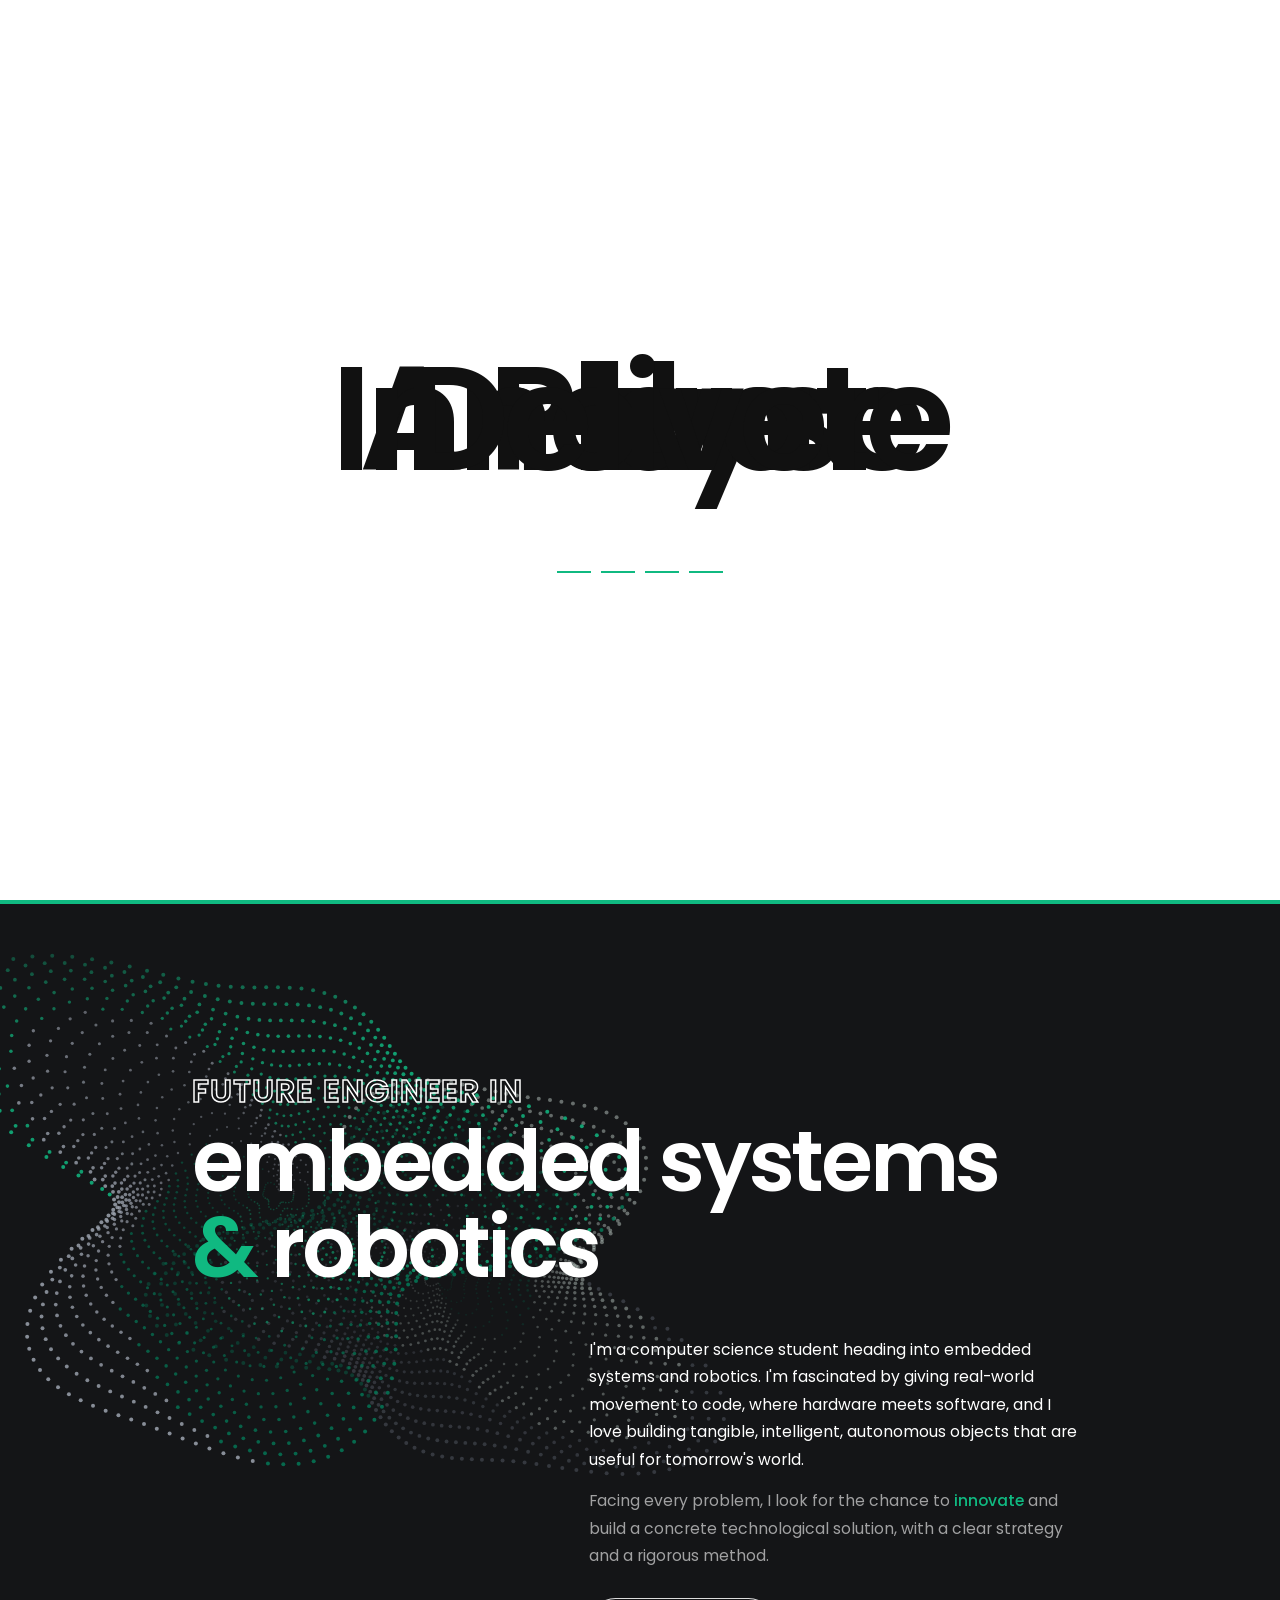
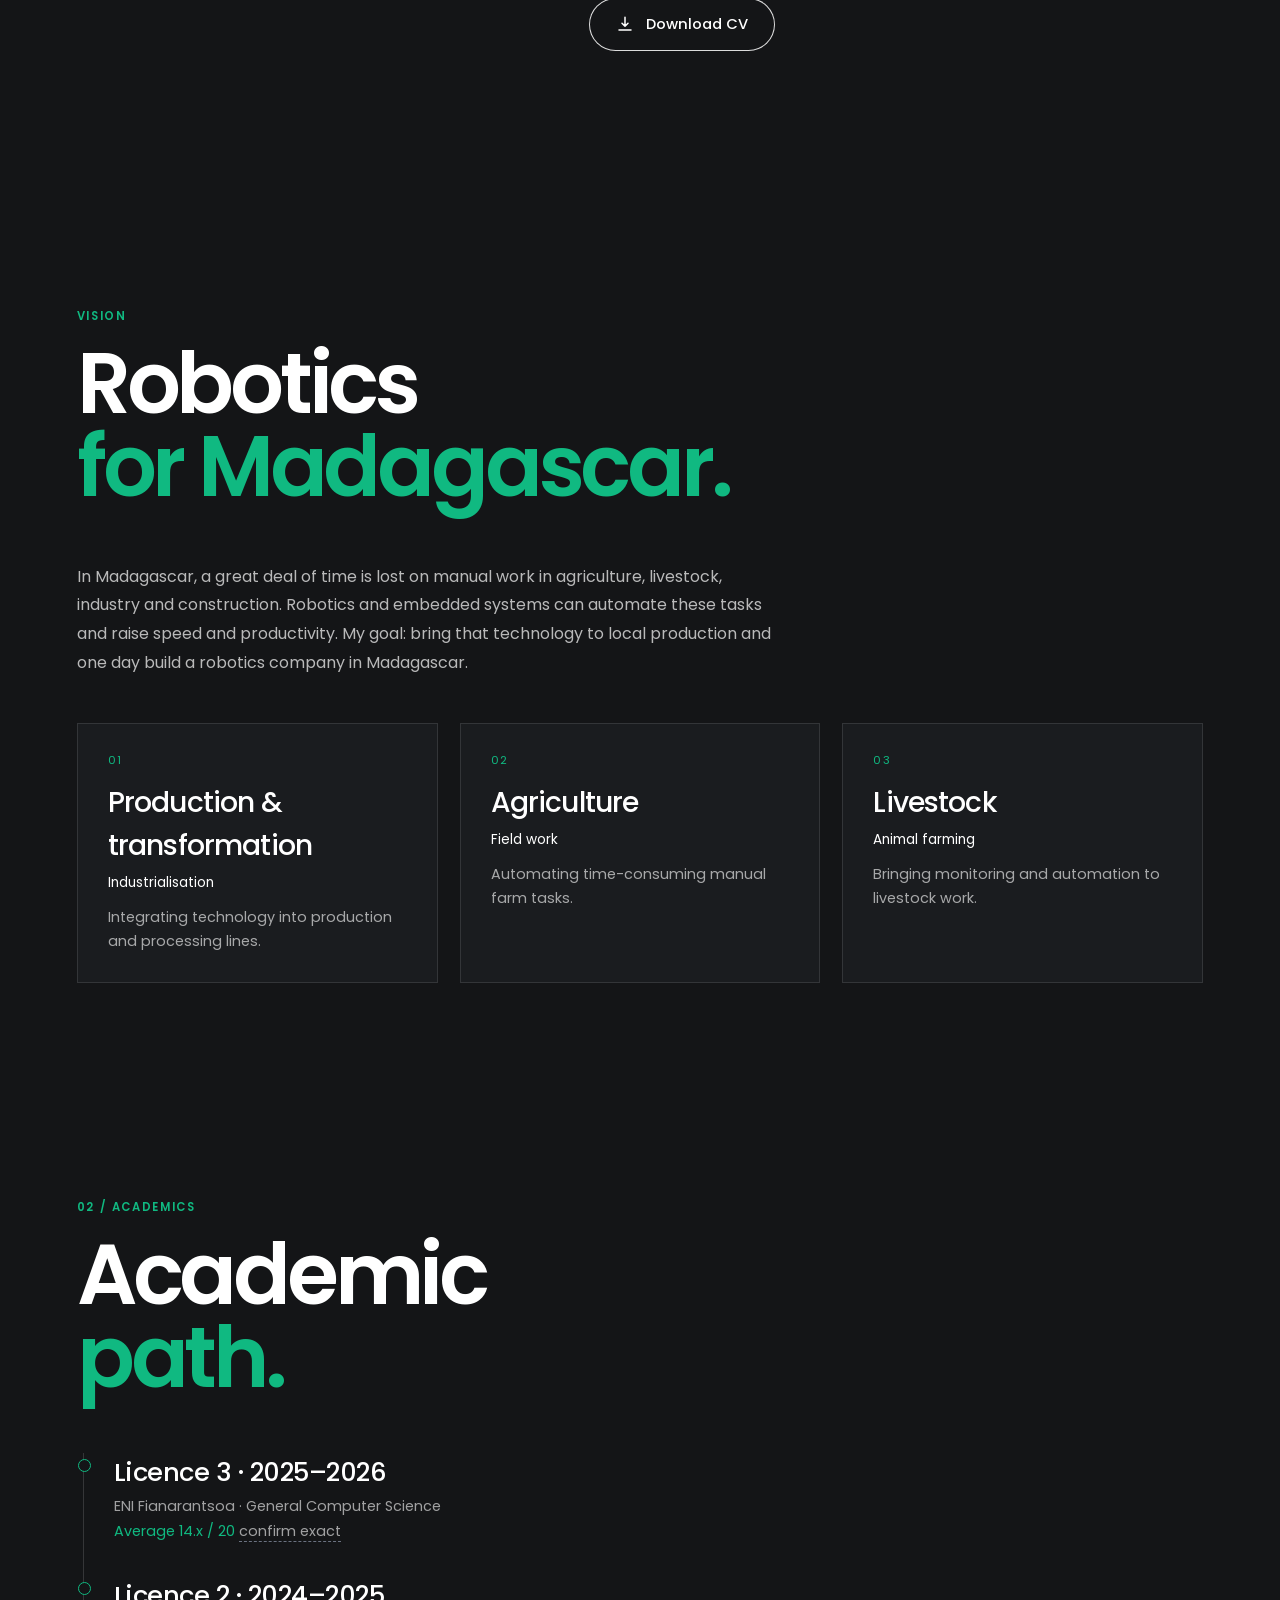
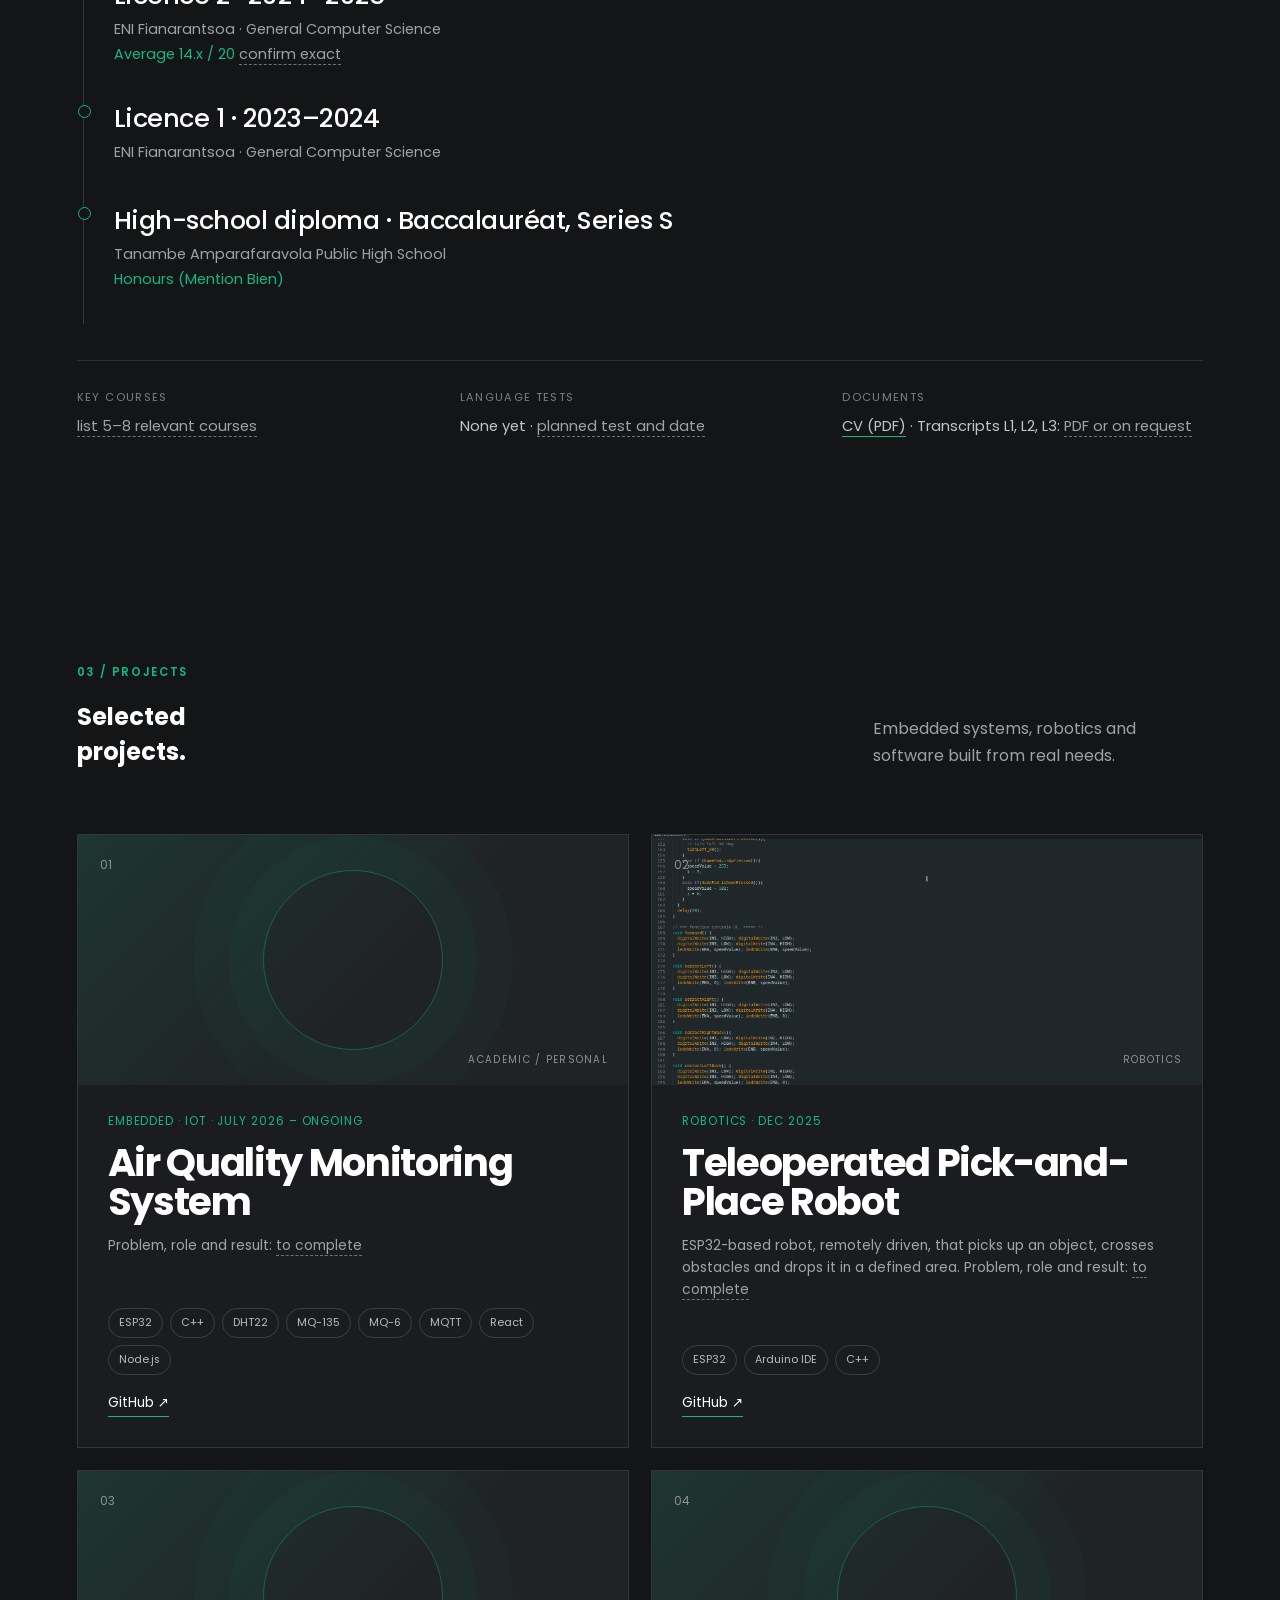
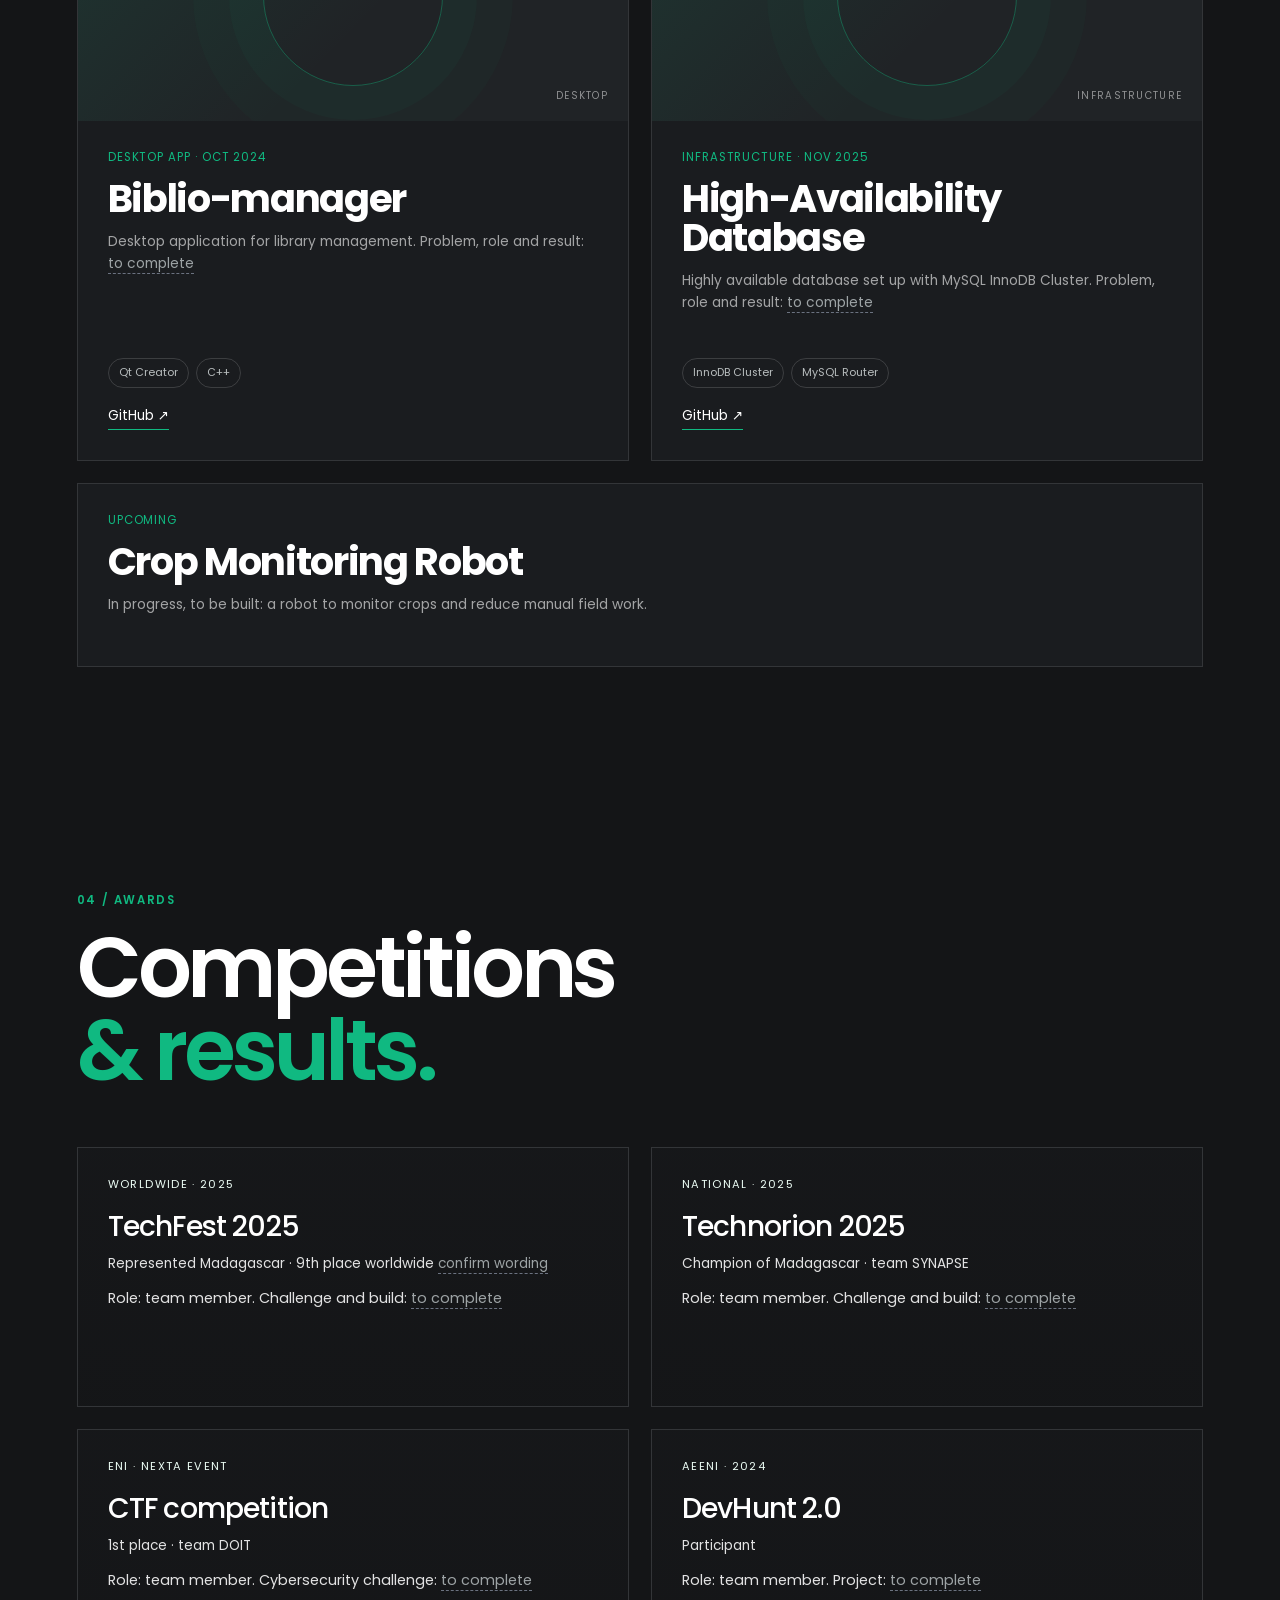
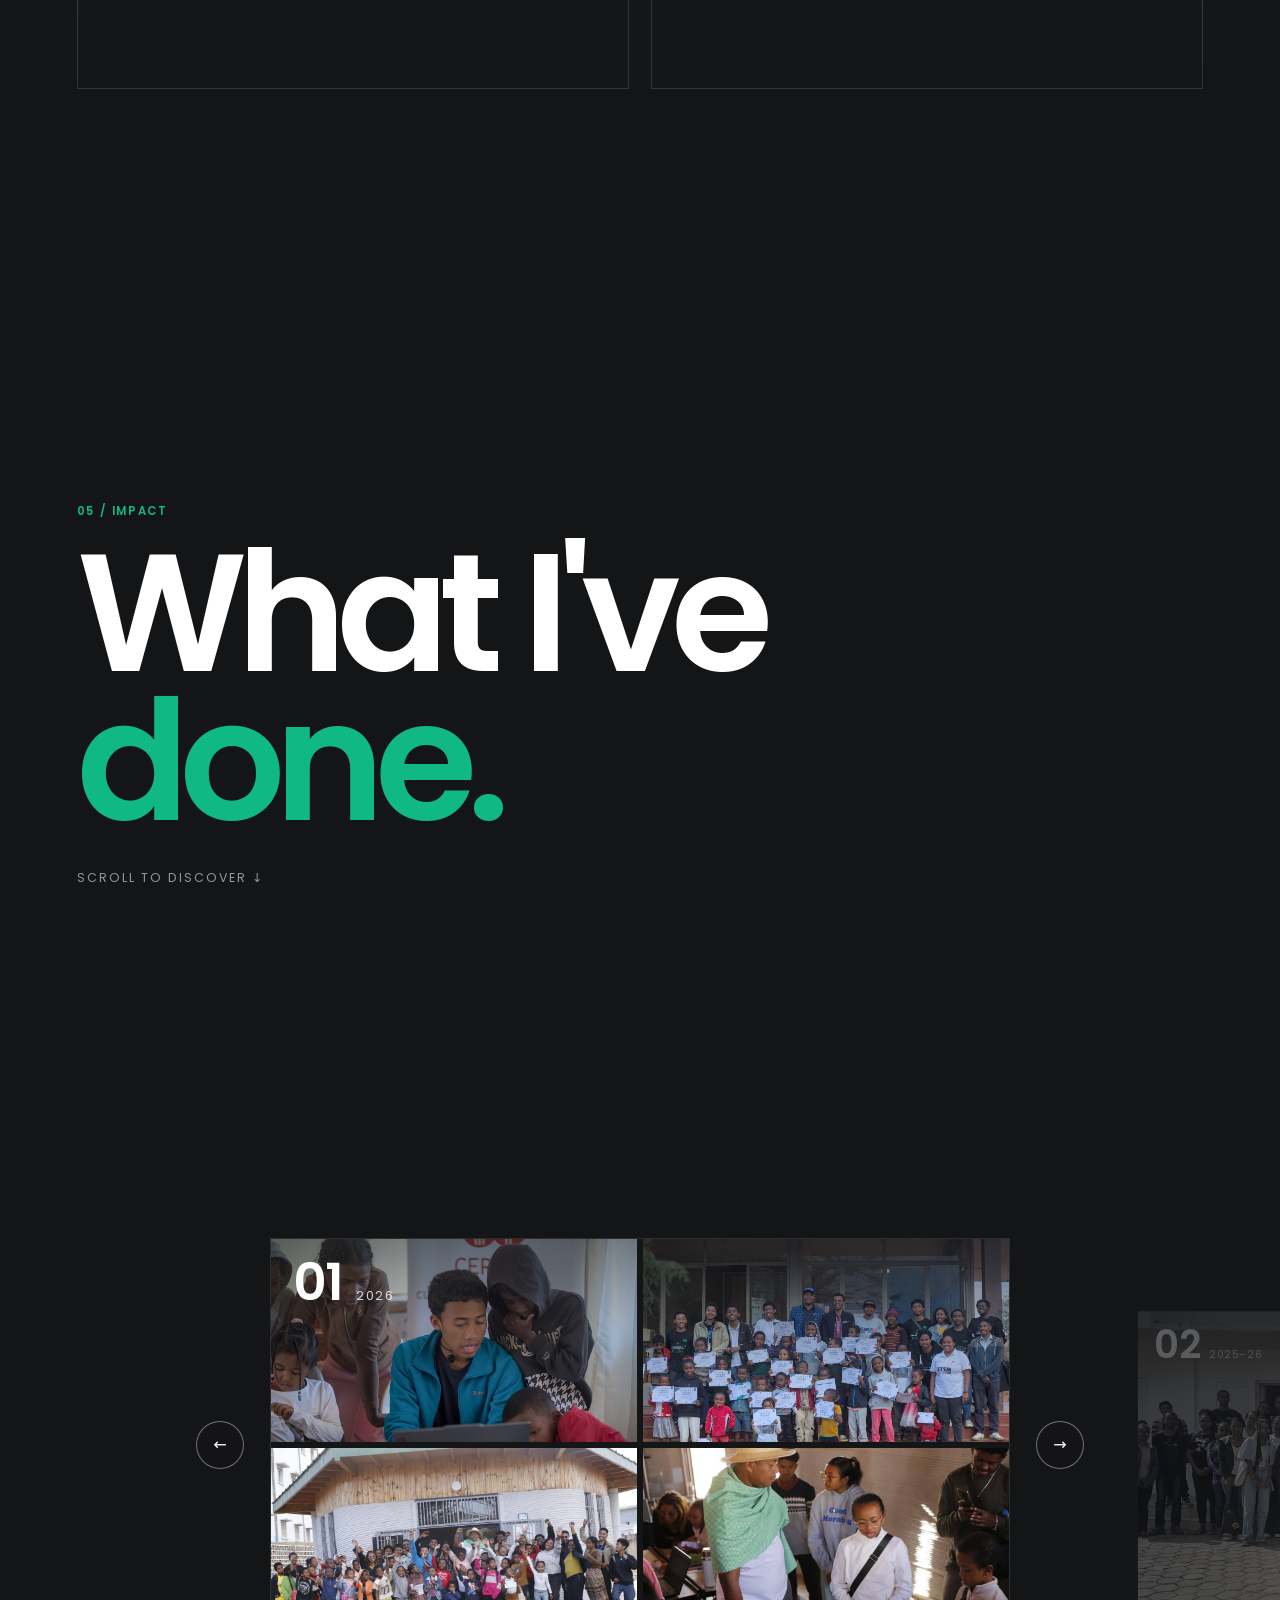
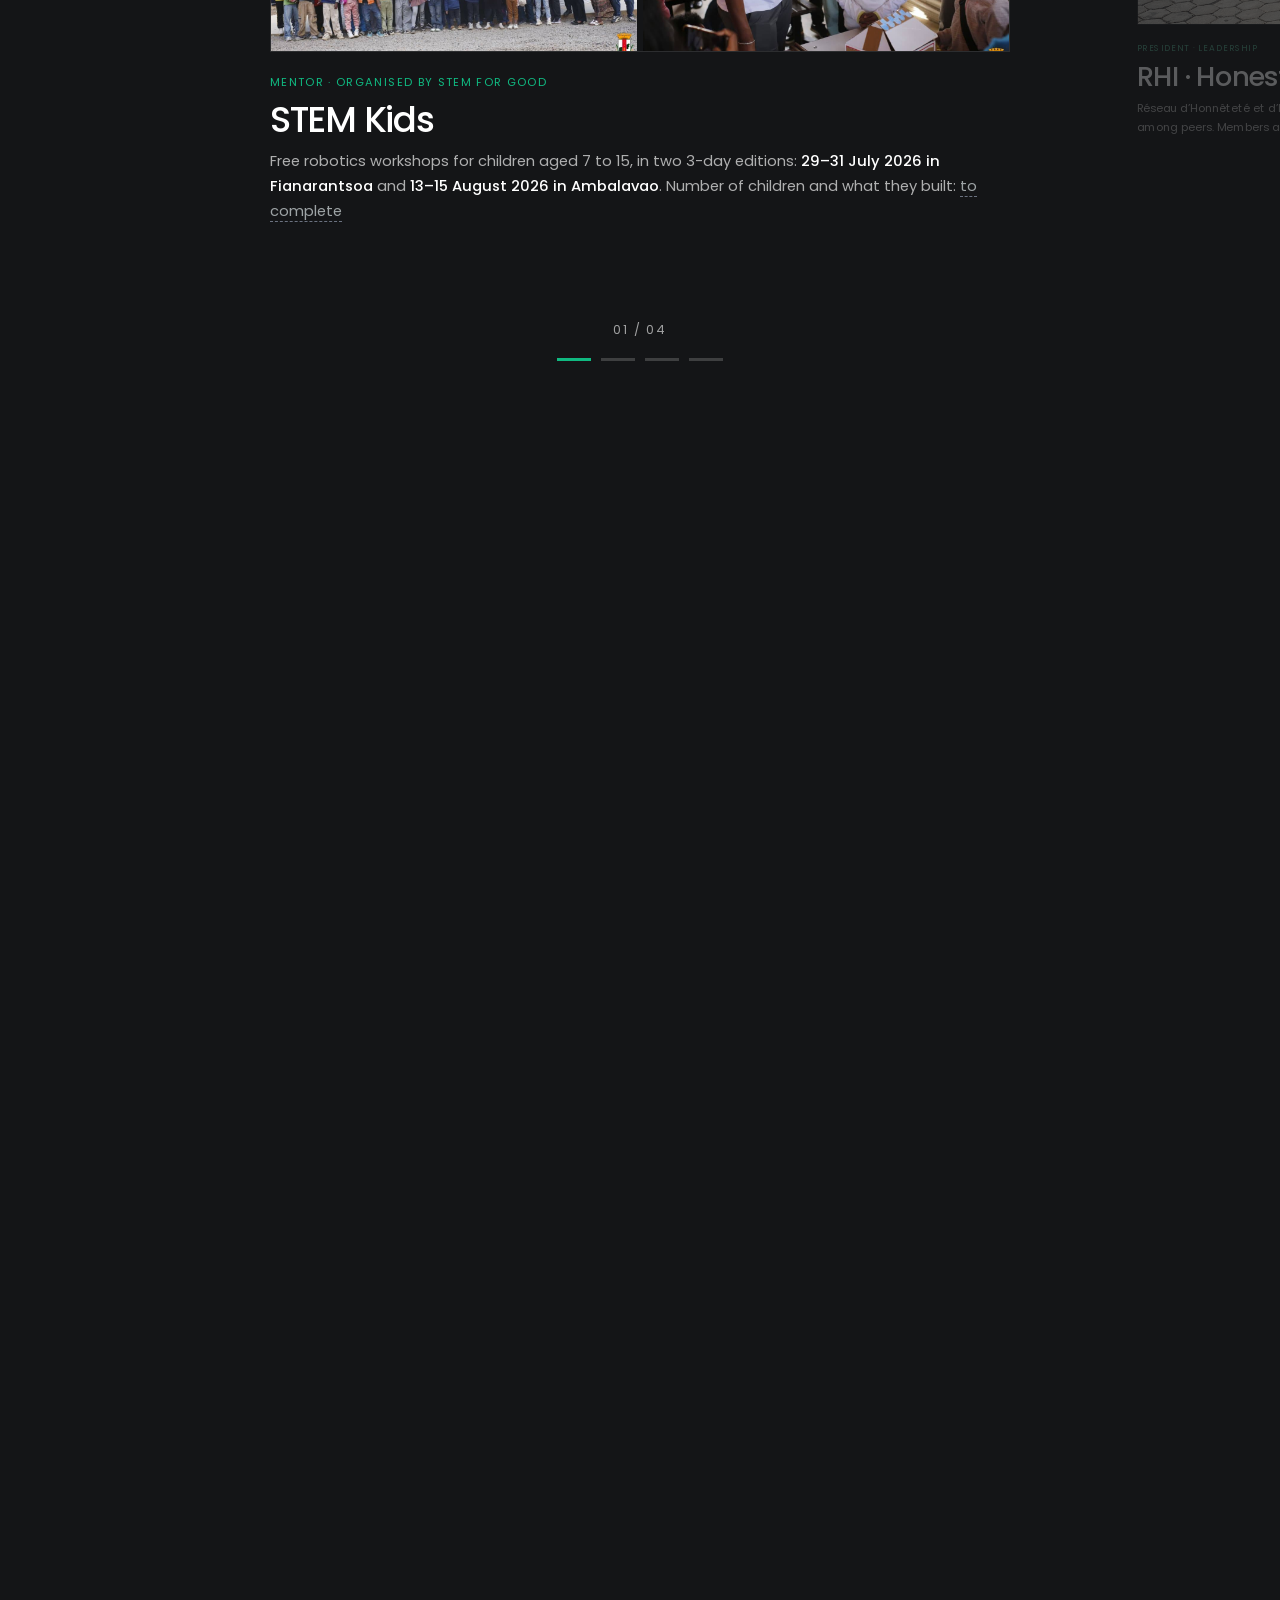
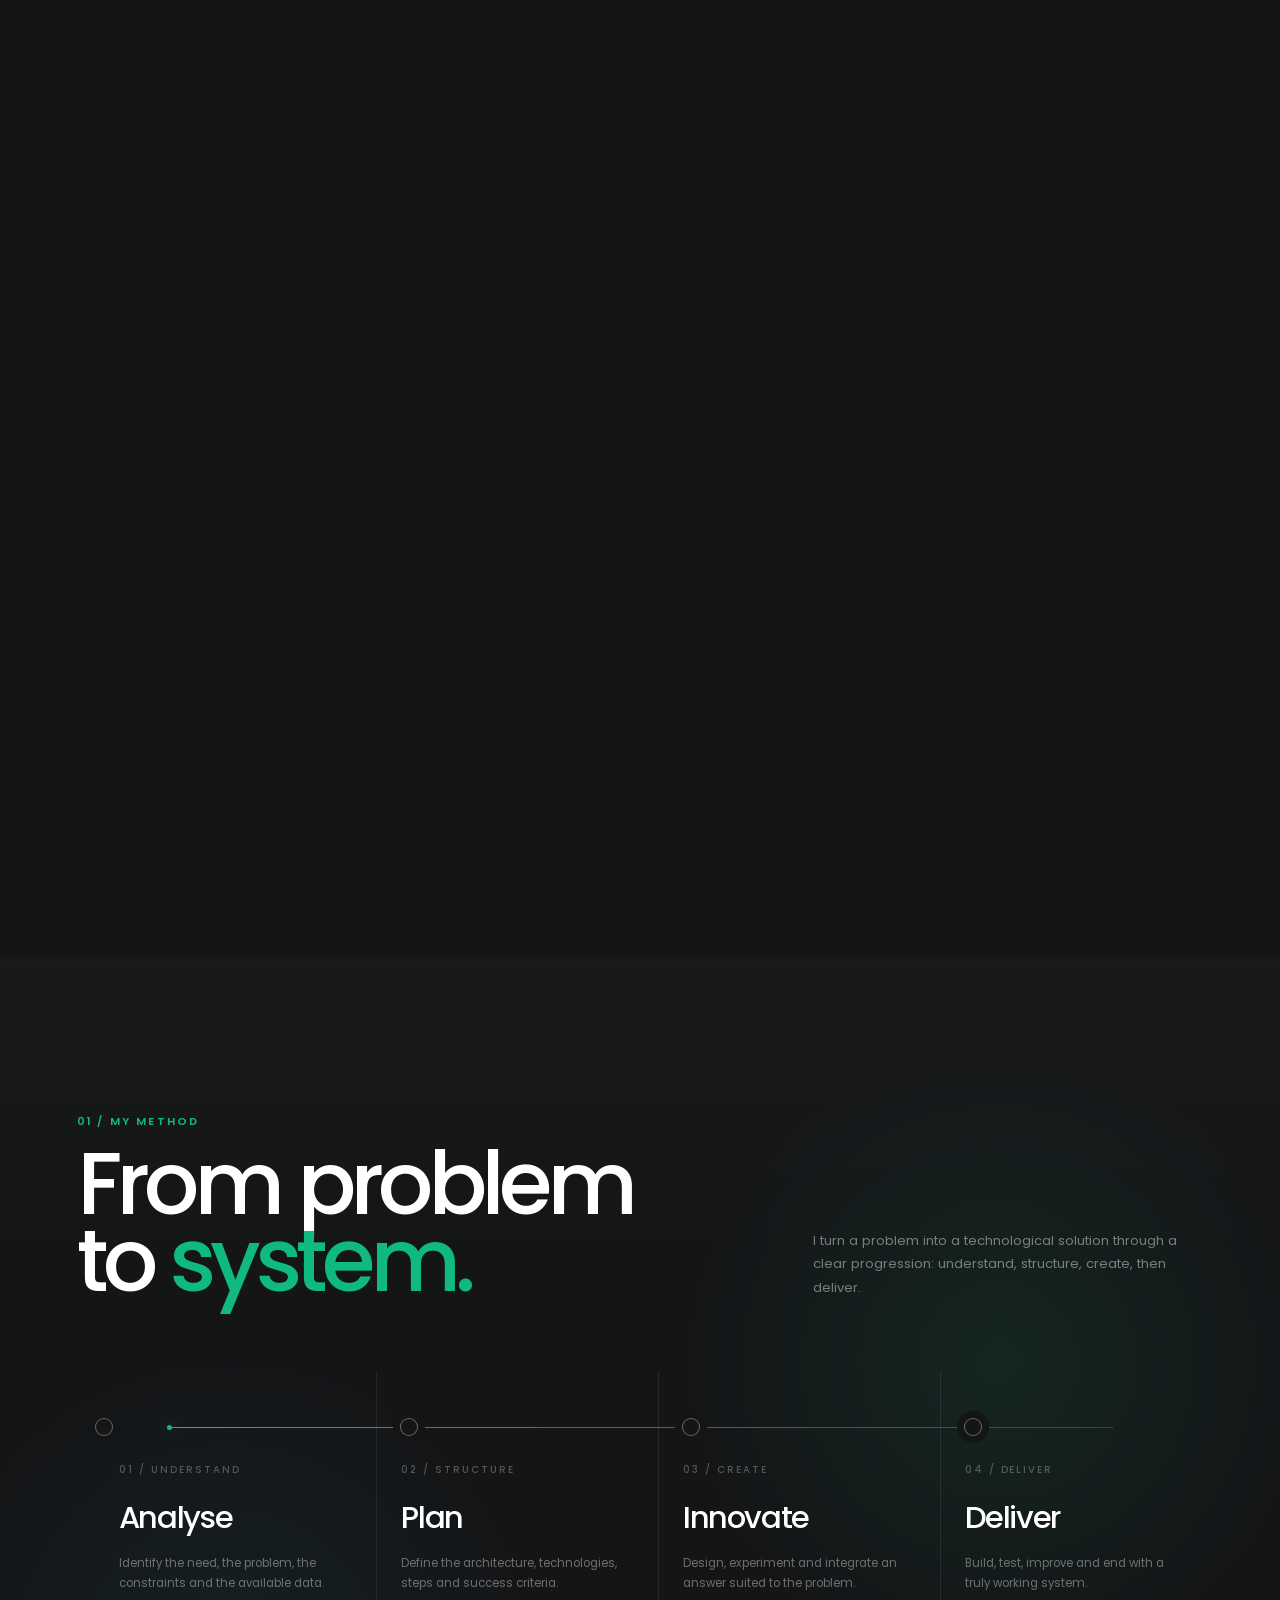
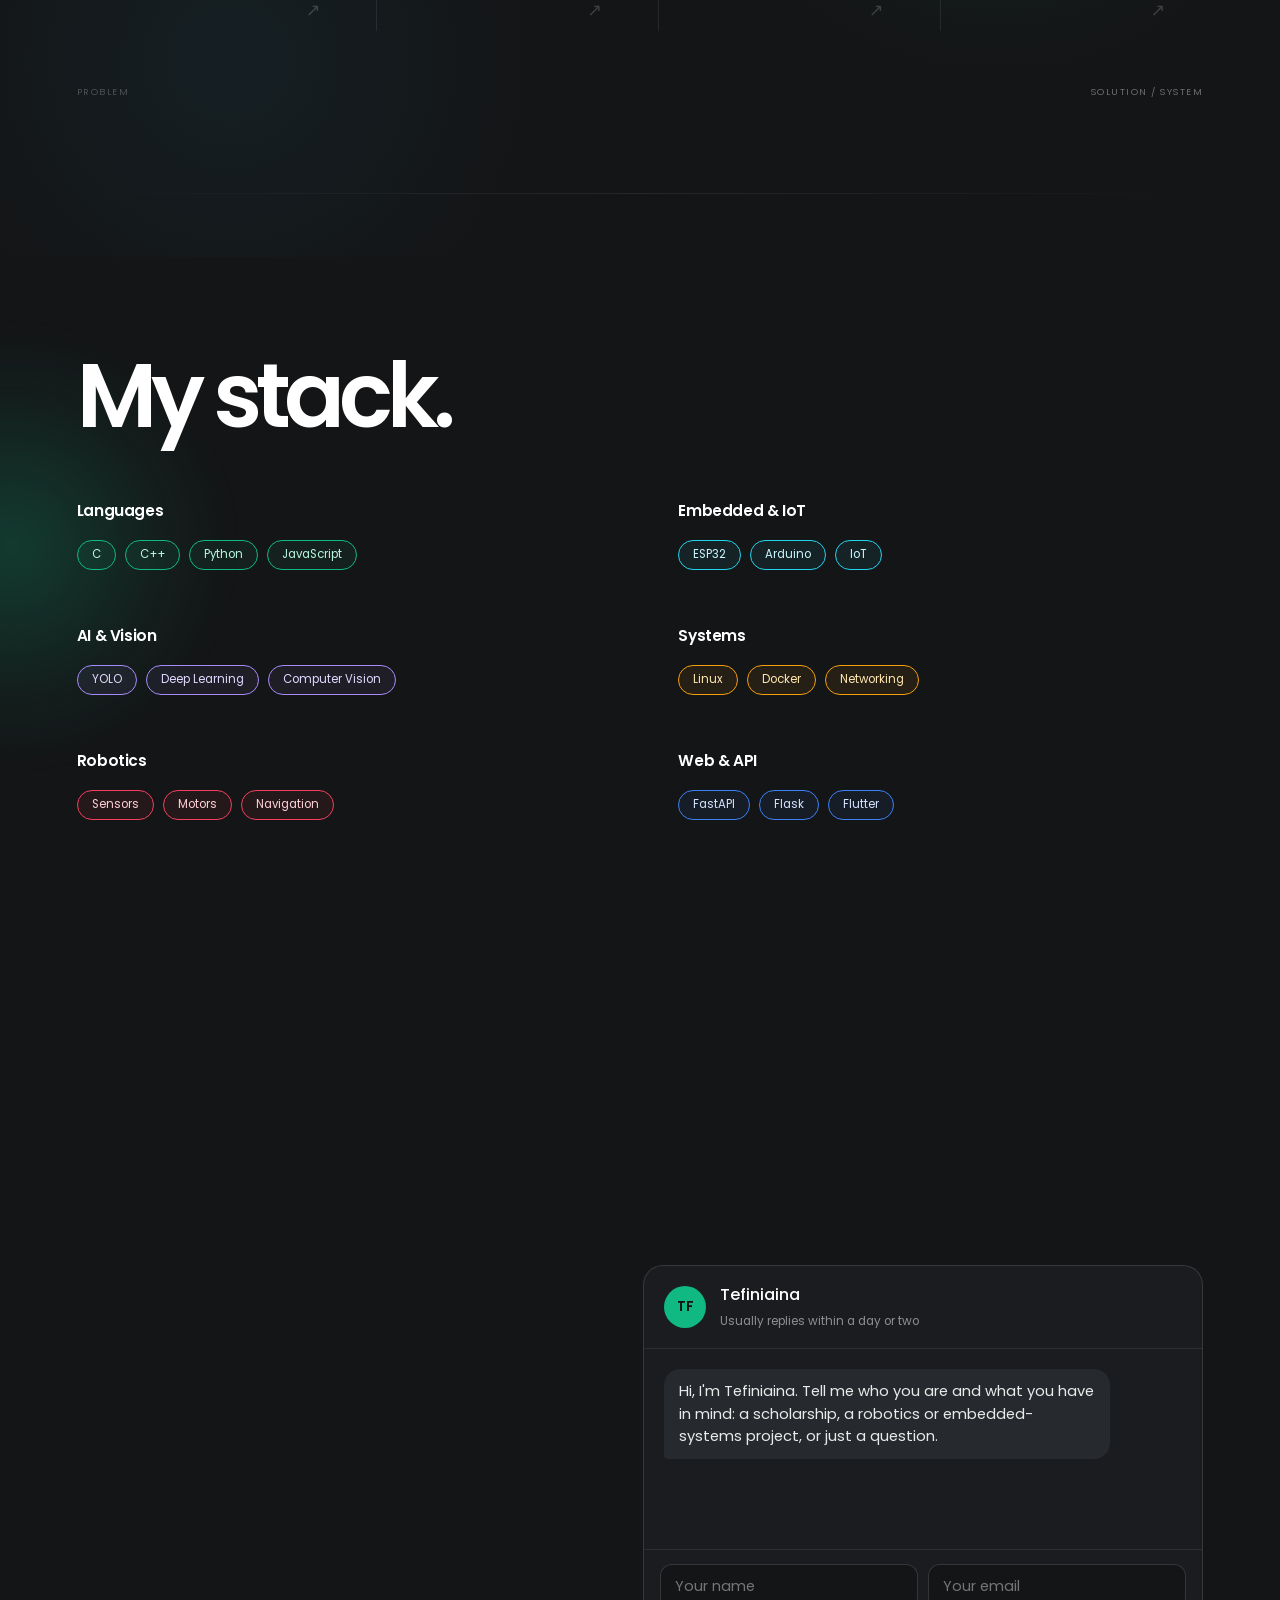
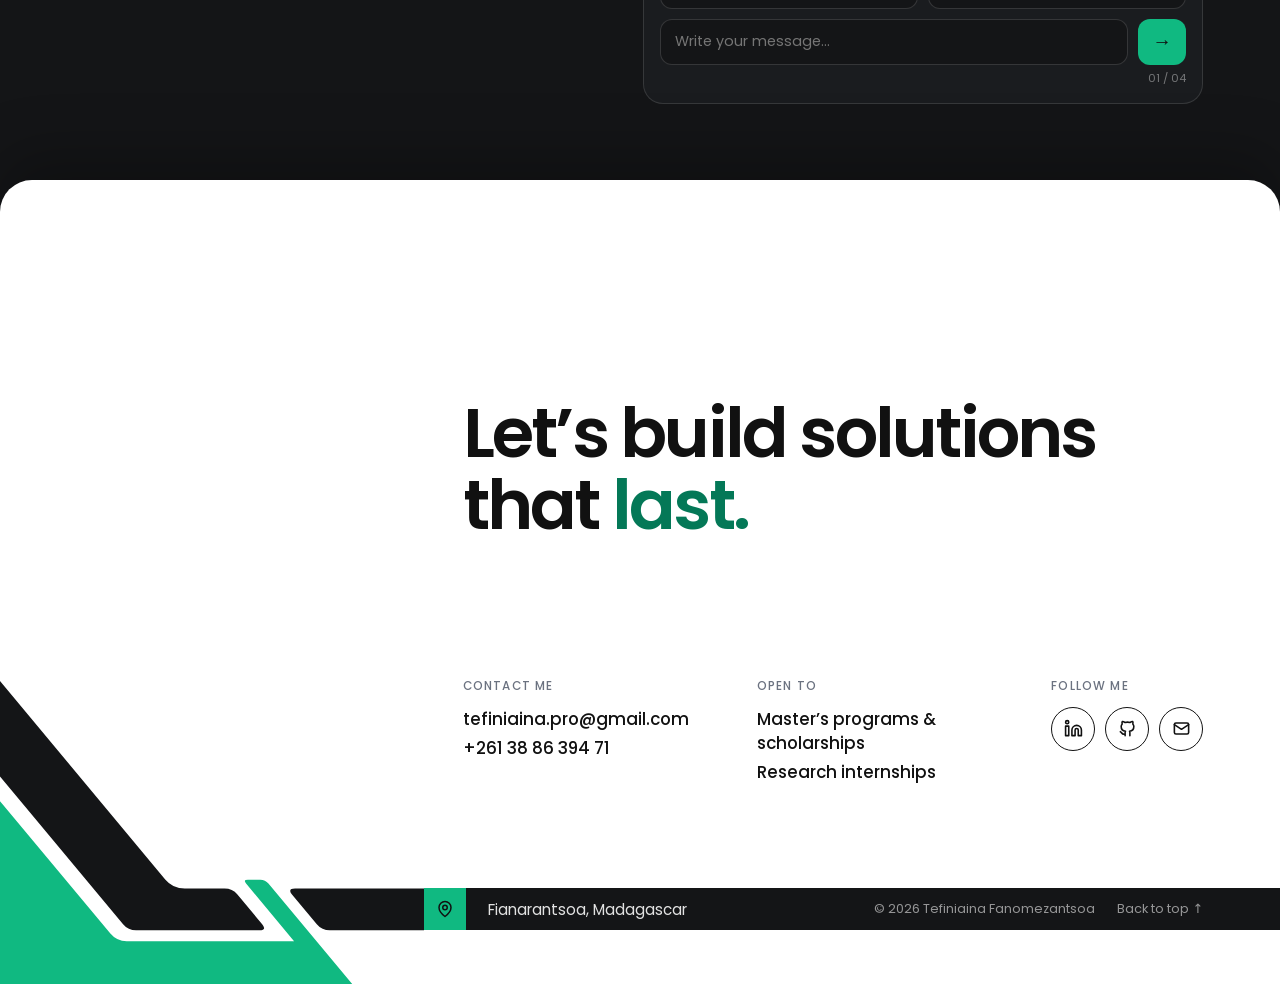
==== index.html @ e96d59c2 "Animation improvement" ====
<!doctype html>
<html lang="en">
  <head>
    <meta charset="utf-8" />
    <meta
      name="viewport"
      content="width=device-width, initial-scale=1, viewport-fit=cover"
    />
    <title>Tefiniaina FANOMEZANTSOA — Portfolio</title>
    <meta
      name="description"
      content="Computer science student aiming for a master's in robotics and embedded systems. Champion of Madagascar (Technorion 2025). Projects, academics and community impact."
    />
    <meta name="theme-color" content="#141517" />
    <meta property="og:title" content="Tefiniaina FANOMEZANTSOA — Portfolio" />
    <meta
      property="og:description"
      content="Futur ingénieur en systèmes embarqués et robotique. Analyser, planifier, innover, accomplir."
    />
    <meta property="og:type" content="website" />
    <link
      rel="icon"
      href="data:image/svg+xml,%3Csvg xmlns='http://www.w3.org/2000/svg' viewBox='0 0 64 64'%3E%3Crect width='64' height='64' rx='12' fill='%23141517'/%3E%3Ctext x='32' y='41' font-family='Arial' font-weight='700' font-size='26' text-anchor='middle' fill='%2310B981'%3ETF%3C/text%3E%3C/svg%3E"
    />
    <link rel="preconnect" href="https://fonts.googleapis.com" />
    <link rel="preconnect" href="https://fonts.gstatic.com" crossorigin />
    <link
      href="https://fonts.googleapis.com/css2?family=Poppins:wght@300;400;500;600&display=swap"
      rel="stylesheet"
    />
    <link rel="stylesheet" href="style/style.css" />
  </head>
  <body class="locked">
    <div class="cur cur-ring" aria-hidden="true"></div>
    <div class="cur cur-dot" aria-hidden="true"></div>

    <header class="topbar">
      <a class="logo" href="#top" aria-label="Home">TF.</a>
      <div class="menu" role="navigation" aria-label="Navigation">
        <a class="keep" href="#top" data-s="top">Home</a>
        <a href="#about" data-s="about">About</a>
        <a href="#academics" data-s="academics">Academics</a>
        <a href="#projects" data-s="projects">Projects</a>
        <a href="#awards" data-s="awards">Awards</a>
        <a href="#impact" data-s="impact">Impact</a>
        <a href="#stack" data-s="stack">Stack</a>
        <a class="keep" href="#chat" data-s="contact">Contact</a>
      </div>
    </header>

    <!-- INTRO -->
    <div id="intro" aria-hidden="true">
      <div class="stage-wrap">
        <div class="stage">
          <span class="word">Analyse</span>
          <span class="word">Plan</span>
          <span class="word">Innovate</span>
          <span class="word">Deliver</span>
          <div class="verdict">
            <span class="mask">That’s my <span class="em">ethic.</span></span
            ><i class="uline"></i>
          </div>
        </div>
        <div class="ticks"><i></i><i></i><i></i><i></i></div>
      </div>
    </div>

    <main>
      <i id="snap-top" aria-hidden="true"></i>
      <!-- HERO -->
      <header class="hero" id="top">
        <div class="bg">
          <img
            src="images/Tefiniaina_picture.png"
            alt=""
            onerror="document.documentElement.classList.add('nophoto')"
          />
        </div>
        <div class="veil"></div>
        <i class="deco ring-big"></i><i class="deco ring-dot"></i>
        <div class="deco rings">
          <svg class="ring r1" viewBox="0 0 100 100" aria-hidden="true">
            <circle
              cx="50"
              cy="50"
              r="48.5"
              pathLength="100"
              stroke="#10B981"
              stroke-opacity=".5"
              stroke-width=".45"
              stroke-dasharray="46 4 20 4 22 4"
            />
          </svg>
          <svg class="ring r2" viewBox="0 0 100 100" aria-hidden="true">
            <circle
              cx="50"
              cy="50"
              r="48.5"
              pathLength="100"
              stroke="#ECFDF5"
              stroke-opacity=".28"
              stroke-width=".3"
              stroke-dasharray="30 5 18 5 38 4"
            />
          </svg>
          <svg class="ring r3" viewBox="0 0 100 100" aria-hidden="true">
            <circle
              cx="50"
              cy="50"
              r="48.5"
              pathLength="100"
              stroke="#047857"
              stroke-opacity=".9"
              stroke-width=".4"
              stroke-dasharray="14 3 34 3 10 3 29 4"
            />
          </svg>
          <div class="portrait rv">
            <img
              src="images/Tefiniaina_picture.png"
              alt="Portrait of Tefiniaina Fanomezantsoa"
              onerror="document.documentElement.classList.add('nophoto')"
            />
          </div>
        </div>

        <nav class="rv">
          <a class="logo" href="#top" aria-label="Home">TF.</a>
          <div class="menu">
            <a class="on keep" href="#top">Home</a>
            <a href="#about">About</a><a href="#academics">Academics</a
            ><a href="#projects">Projects</a><a href="#awards">Awards</a
            ><a href="#impact">Impact</a><a href="#stack">Stack</a
            ><a class="keep" href="#chat">Contact</a>
          </div>
        </nav>

        <div class="content">
          <h1
            class="name fx rv"
            style="--d: 0.15s"
            data-cur="name"
            aria-label="Tefiniaina FANOMEZANTSOA"
          >
            <span class="dots" aria-hidden="true"
              ><i></i><i></i><i></i><i></i><i></i><i></i><i></i><i></i><i></i
              ><i></i><i></i><i></i></span
            ><span class="nm"
              ><span>Tefiniaina</span><span>FANOMEZANTSOA</span></span
            >
          </h1>
          <p class="role rv" style="--d: 0.35s">
            Computer Science Student | Aspiring Embedded Systems &amp; Robotics
            Engineer
          </p>
          <p class="statement rv" style="--d: 0.5s">
            <span class="st-k">Driven by</span><strong>Curiosity</strong> to
            learn new and useful things.
          </p>
          <div class="cta rv" style="--d: 0.65s">
            <a class="btn primary fx" data-cur="btn-solid" href="#projects"
              ><span class="ink">Explore my work →</span></a
            >
            <a
              class="btn ghost fx"
              data-cur="btn-ghost"
              href="cv.pdf"
              target="_blank"
              rel="noopener"
              ><span class="ink">Download CV ↗</span></a
            >
          </div>
          <div class="social rv" style="--d: 0.78s">
            <a href="https://github.com/voatefy/" target="_blank" rel="noopener"
              >GitHub</a
            ><span>·</span>
            <a
              href="https://www.linkedin.com/in/tefiniaina-fanomezantsoa-6258973a5/"
              target="_blank"
              rel="noopener"
              >LinkedIn</a
            ><span>·</span>
            <a href="mailto:tefiniaina.pro@gmail.com">Email</a>
          </div>
        </div>

        <a
          class="scroll rv"
          href="#about"
          style="--d: 0.9s"
          aria-label="Scroll to explore"
          ><svg
            viewBox="0 0 24 24"
            fill="none"
            stroke="currentColor"
            stroke-width="2"
            stroke-linecap="round"
            stroke-linejoin="round"
          >
            <path d="M12 4v16M5 13l7 7 7-7" /></svg
        ></a>
      </header>

      <!-- ABOUT -->
      <section class="about" id="about">
        <canvas class="blob" id="blob" aria-hidden="true"></canvas>
        <div class="a-in">
          <div class="a-head">
            <p class="a-label">Future engineer in</p>
            <h2 class="a-title">
              embedded systems<br /><span class="amp">&amp;</span> robotics
            </h2>
          </div>
          <div class="a-body">
            <p>
              I'm a computer science student heading into embedded systems and
              robotics. I'm fascinated by giving real-world movement to code,
              where hardware meets software, and I love building tangible,
              intelligent, autonomous objects that are useful for tomorrow's
              world.
            </p>
            <p>
              Facing every problem, I look for the chance to
              <strong>innovate</strong> and build a concrete technological
              solution, with a clear strategy and a rigorous method.
            </p>
            <a class="btn ghost fx" data-cur="btn-ghost" href="cv.pdf" download
              ><svg
                class="ico"
                viewBox="0 0 24 24"
                fill="none"
                stroke="currentColor"
                stroke-width="2"
                stroke-linecap="round"
                stroke-linejoin="round"
                aria-hidden="true"
              >
                <path d="M12 3v12m0 0-4-4m4 4 4-4M4 20h16" /></svg
              ><span class="ink">Download CV</span></a
            >
          </div>
        </div>
      </section>

      <section class="sec" id="vision">
        <div class="sec-in">
          <div class="sec-head sr">
            <p class="eyebrow">Vision</p>
            <h2>Robotics<br /><span>for Madagascar.</span></h2>
          </div>
          <p class="lead sr">
            In Madagascar, a great deal of time is lost on manual work in
            agriculture, livestock, industry and construction. Robotics and
            embedded systems can automate these tasks and raise speed and
            productivity. My goal: bring that technology to local production and
            one day build a robotics company in Madagascar.
          </p>
          <div class="cards3">
            <article class="c2 sr">
              <p class="c2t">01</p>
              <h3>Production &amp; transformation</h3>
              <p class="c2m">Industrialisation</p>
              <p>
                Integrating technology into production and processing lines.
              </p>
            </article>
            <article class="c2 sr">
              <p class="c2t">02</p>
              <h3>Agriculture</h3>
              <p class="c2m">Field work</p>
              <p>Automating time-consuming manual farm tasks.</p>
            </article>
            <article class="c2 sr">
              <p class="c2t">03</p>
              <h3>Livestock</h3>
              <p class="c2m">Animal farming</p>
              <p>Bringing monitoring and automation to livestock work.</p>
            </article>
          </div>
        </div>
      </section>
      <section class="sec" id="academics">
        <div class="sec-in">
          <div class="sec-head sr">
            <p class="eyebrow">02 / Academics</p>
            <h2>Academic<br /><span>path.</span></h2>
          </div>
          <ol class="tline">
            <li class="sr">
              <b>Licence 3 · 2025–2026</b
              ><span>ENI Fianarantsoa · General Computer Science</span
              ><em>Average 14.x / 20 <span class="tbd">confirm exact</span></em>
            </li>
            <li class="sr">
              <b>Licence 2 · 2024–2025</b
              ><span>ENI Fianarantsoa · General Computer Science</span
              ><em>Average 14.x / 20 <span class="tbd">confirm exact</span></em>
            </li>
            <li class="sr">
              <b>Licence 1 · 2023–2024</b
              ><span>ENI Fianarantsoa · General Computer Science</span><em></em>
            </li>
            <li class="sr">
              <b>High-school diploma · Baccalauréat, Series S</b
              ><span>Tanambe Amparafaravola Public High School</span
              ><em>Honours (Mention Bien)</em>
            </li>
          </ol>
          <div class="meta3 sr">
            <div>
              <p class="lbl2">Key courses</p>
              <p><span class="tbd">list 5–8 relevant courses</span></p>
            </div>
            <div>
              <p class="lbl2">Language tests</p>
              <p>None yet · <span class="tbd">planned test and date</span></p>
            </div>
            <div>
              <p class="lbl2">Documents</p>
              <p>
                <a class="ul" href="cv.pdf">CV (PDF)</a> · Transcripts L1, L2,
                L3: <span class="tbd">PDF or on request</span>
              </p>
            </div>
          </div>
        </div>
      </section>
      <section class="projects" id="projects">
        <div class="projects-head sr">
          <div>
            <p class="eyebrow">03 / PROJECTS</p>
            <h2>Selected<br /><span>projects.</span></h2>
          </div>
          <p>Embedded systems, robotics and software built from real needs.</p>
        </div>
        <div class="project-grid">
          <article class="project-card sr">
            <div class="project-number">01</div>
            <div class="project-visual crop">
              <img
                src="images/air.jpg"
                alt="Air Quality Monitoring System"
                loading="lazy"
                onerror="this.remove()"
              /><span>ACADEMIC / PERSONAL</span><i></i>
            </div>
            <div class="project-info">
              <p>Embedded · IoT · July 2026 – ongoing</p>
              <h3>Air Quality Monitoring System</h3>
              <p class="pd">
                Problem, role and result: <span class="tbd">to complete</span>
              </p>
              <div class="tags">
                <span>ESP32</span><span>C++</span><span>DHT22</span
                ><span>MQ-135</span><span>MQ-6</span><span>MQTT</span
                ><span>React</span><span>Node.js</span>
              </div>
              <a
                class="plink"
                href="https://github.com/voatefy"
                target="_blank"
                rel="noopener"
                >GitHub ↗</a
              >
            </div>
          </article>
          <article class="project-card sr">
            <div class="project-number">02</div>
            <div class="project-visual crop">
              <img
                src="images/robot.jpg"
                alt="Teleoperated Pick-and-Place Robot"
                loading="lazy"
                onerror="this.remove()"
              /><span>ROBOTICS</span><i></i>
            </div>
            <div class="project-info">
              <p>Robotics · Dec 2025</p>
              <h3>Teleoperated Pick-and-Place Robot</h3>
              <p class="pd">
                ESP32-based robot, remotely driven, that picks up an object,
                crosses obstacles and drops it in a defined area. Problem, role
                and result: <span class="tbd">to complete</span>
              </p>
              <div class="tags">
                <span>ESP32</span><span>Arduino IDE</span><span>C++</span>
              </div>
              <a
                class="plink"
                href="https://github.com/voatefy"
                target="_blank"
                rel="noopener"
                >GitHub ↗</a
              >
            </div>
          </article>
          <article class="project-card sr">
            <div class="project-number">03</div>
            <div class="project-visual crop">
              <img
                src="images/biblio.jpg"
                alt="Biblio-manager"
                loading="lazy"
                onerror="this.remove()"
              /><span>DESKTOP</span><i></i>
            </div>
            <div class="project-info">
              <p>Desktop app · Oct 2024</p>
              <h3>Biblio-manager</h3>
              <p class="pd">
                Desktop application for library management. Problem, role and
                result: <span class="tbd">to complete</span>
              </p>
              <div class="tags"><span>Qt Creator</span><span>C++</span></div>
              <a
                class="plink"
                href="https://github.com/voatefy"
                target="_blank"
                rel="noopener"
                >GitHub ↗</a
              >
            </div>
          </article>
          <article class="project-card sr">
            <div class="project-number">04</div>
            <div class="project-visual crop">
              <img
                src="images/ha.jpg"
                alt="High-Availability Database"
                loading="lazy"
                onerror="this.remove()"
              /><span>INFRASTRUCTURE</span><i></i>
            </div>
            <div class="project-info">
              <p>Infrastructure · Nov 2025</p>
              <h3>High-Availability Database</h3>
              <p class="pd">
                Highly available database set up with MySQL InnoDB Cluster.
                Problem, role and result: <span class="tbd">to complete</span>
              </p>
              <div class="tags">
                <span>InnoDB Cluster</span><span>MySQL Router</span>
              </div>
              <a
                class="plink"
                href="https://github.com/voatefy"
                target="_blank"
                rel="noopener"
                >GitHub ↗</a
              >
            </div>
          </article>
          <article class="project-card sr wide">
            <div class="project-info">
              <p>Upcoming</p>
              <h3>Crop Monitoring Robot</h3>
              <p class="pd">
                In progress, to be built: a robot to monitor crops and reduce
                manual field work.
              </p>
            </div>
          </article>
        </div>
      </section>
      <section class="sec" id="awards">
        <div class="sec-in">
          <div class="sec-head sr">
            <p class="eyebrow">04 / Awards</p>
            <h2>Competitions<br /><span>&amp; results.</span></h2>
          </div>
          <div class="cards2">
            <article class="c2 sr award">
              <img
                class="abg"
                src="images/techfest.png"
                alt=""
                loading="lazy"
                onerror="this.remove()"
              />
              <p class="c2t">Worldwide · 2025</p>
              <h3>TechFest 2025</h3>
              <p class="c2m">
                Represented Madagascar · 9th place worldwide
                <span class="tbd">confirm wording</span>
              </p>
              <p>
                Role: team member. Challenge and build:
                <span class="tbd">to complete</span>
              </p>
            </article>
            <article class="c2 sr award">
              <img
                class="abg"
                src="images/technorion.png"
                alt=""
                loading="lazy"
                onerror="this.remove()"
              />
              <p class="c2t">National · 2025</p>
              <h3>Technorion 2025</h3>
              <p class="c2m">Champion of Madagascar · team SYNAPSE</p>
              <p>
                Role: team member. Challenge and build:
                <span class="tbd">to complete</span>
              </p>
            </article>
            <article class="c2 sr award">
              <img
                class="abg"
                src="images/ctf.png"
                alt=""
                loading="lazy"
                onerror="this.remove()"
              />
              <p class="c2t">ENI · NEXTA event</p>
              <h3>CTF competition</h3>
              <p class="c2m">1st place · team DOIT</p>
              <p>
                Role: team member. Cybersecurity challenge:
                <span class="tbd">to complete</span>
              </p>
            </article>
            <article class="c2 sr award">
              <img
                class="abg"
                src="images/devhunt.png"
                alt=""
                loading="lazy"
                onerror="this.remove()"
              />
              <p class="c2t">AEENI · 2024</p>
              <h3>DevHunt 2.0</h3>
              <p class="c2m">Participant</p>
              <p>
                Role: team member. Project: <span class="tbd">to complete</span>
              </p>
            </article>
          </div>
        </div>
      </section>
      <section class="sec" id="impact">
        <div class="ititle">
          <div>
            <p class="eyebrow">05 / Impact</p>
            <h2>What I've<br /><span>done.</span></h2>
            <p class="hint">Scroll to discover ↓</p>
          </div>
        </div>
        <div class="iscroll">
          <div
            class="ishow"
            aria-roledescription="carousel"
            aria-label="What I've done"
          >
            <div class="itrack">
              <article class="work">
                <div class="wimg mosaic">
                  <div class="ph">
                    <img
                      src="images/stemkids-1.jpg"
                      alt="STEM Kids 1"
                      loading="lazy"
                      onerror="this.remove()"
                    /><span>STEM Kids 1</span>
                  </div>
                  <div class="ph">
                    <img
                      src="images/stemkids-2.jpg"
                      alt="STEM Kids 2"
                      loading="lazy"
                      onerror="this.remove()"
                    /><span>STEM Kids 2</span>
                  </div>
                  <div class="ph">
                    <img
                      src="images/stemkids-3.jpg"
                      alt="STEM Kids 3"
                      loading="lazy"
                      onerror="this.remove()"
                    /><span>STEM Kids 3</span>
                  </div>
                  <div class="ph">
                    <img
                      src="images/stemkids-4.jpg"
                      alt="STEM Kids 4"
                      loading="lazy"
                      onerror="this.remove()"
                    /><span>STEM Kids 4</span>
                  </div>
                  <div class="wmeta">
                    <span class="wnum">01</span><span class="wyear">2026</span>
                  </div>
                </div>
                <div class="wtxt">
                  <p class="c2t">Mentor · organised by STEM For Good</p>
                  <h3>STEM Kids</h3>
                  <p>
                    Free robotics workshops for children aged 7 to 15, in two
                    3-day editions: <b>29–31 July 2026 in Fianarantsoa</b> and
                    <b>13–15 August 2026 in Ambalavao</b>. Number of children
                    and what they built: <span class="tbd">to complete</span>
                  </p>
                </div>
              </article>
              <article class="work">
                <div class="wimg">
                  <div class="ph">
                    <img
                      src="images/rhi.jpg"
                      alt="RHI photo"
                      loading="lazy"
                      onerror="this.remove()"
                    /><span>RHI photo</span>
                  </div>
                  <div class="wmeta">
                    <span class="wnum">02</span
                    ><span class="wyear">2025–26</span>
                  </div>
                </div>
                <div class="wtxt">
                  <p class="c2t">President · Leadership</p>
                  <h3>RHI · Honesty &amp; Integrity Network</h3>
                  <p>
                    Réseau d’Honnêteté et d’Intégrité. Building a generation
                    without corruption by raising awareness among peers. Members
                    and actions led: <span class="tbd">to complete</span>
                  </p>
                </div>
              </article>
              <article class="work">
                <div class="wimg">
                  <div class="ph">
                    <img
                      src="images/stemforgood.jpg"
                      alt="STEM For Good photo"
                      loading="lazy"
                      onerror="this.remove()"
                    /><span>STEM For Good photo</span>
                  </div>
                  <div class="wmeta">
                    <span class="wnum">03</span
                    ><span class="wyear">2026 – now</span>
                  </div>
                </div>
                <div class="wtxt">
                  <p class="c2t">Mentor · Youth &amp; technology</p>
                  <h3>STEM For Good Haute Matsiatra</h3>
                  <p>
                    Working with young people: the “Technorion” robotics
                    competition and a tech expo.
                  </p>
                </div>
              </article>
              <article class="work">
                <div class="wimg">
                  <div class="ph">
                    <img
                      src="images/c2e.jpg"
                      alt="C2E photo"
                      loading="lazy"
                      onerror="this.remove()"
                    /><span>C2E photo</span>
                  </div>
                  <div class="wmeta">
                    <span class="wnum">04</span
                    ><span class="wyear">2025–26</span>
                  </div>
                </div>
                <div class="wtxt">
                  <p class="c2t">Mentor · Peer support</p>
                  <h3>C2E, ENI mutual-aid club</h3>
                  <p>
                    Mentoring fellow students. Subjects and audience:
                    <span class="tbd">to complete</span>
                  </p>
                </div>
              </article>
            </div>
            <div class="ictrl">
              <button type="button" class="iprev" aria-label="Previous">
                ←
              </button>
              <p class="hcount" aria-live="off">01 / 04</p>
              <button type="button" class="inext" aria-label="Next">→</button>
            </div>
            <div class="hdots">
              <button type="button" aria-label="Show activity 1"></button
              ><button type="button" aria-label="Show activity 2"></button
              ><button type="button" aria-label="Show activity 3"></button
              ><button type="button" aria-label="Show activity 4"></button>
            </div>
          </div>
        </div>
      </section>
      <!-- MY METHOD -->
      <section class="method-section" id="process">
        <div class="method-head">
          <div>
            <p class="method-label">01 / MY METHOD</p>
            <h2>From problem<br />to <span>system.</span></h2>
          </div>
          <p class="method-sub">
            I turn a problem into a technological solution through a clear
            progression: understand, structure, create, then deliver.
          </p>
        </div>

        <div class="method-track" aria-label="The four steps of my method">
          <div class="method-rail" aria-hidden="true"></div>

          <article class="method-step" tabindex="0" data-cur="method">
            <div class="method-step-inner">
              <span class="method-marker" aria-hidden="true"></span>
              <span class="method-number">01 / UNDERSTAND</span>
              <h3>Analyse</h3>
              <p>
                Identify the need, the problem, the constraints and the
                available data.
              </p>
              <span class="method-arrow" aria-hidden="true">↗</span>
            </div>
          </article>

          <article class="method-step" tabindex="0" data-cur="method">
            <div class="method-step-inner">
              <span class="method-marker" aria-hidden="true"></span>
              <span class="method-number">02 / STRUCTURE</span>
              <h3>Plan</h3>
              <p>
                Define the architecture, technologies, steps and success
                criteria.
              </p>
              <span class="method-arrow" aria-hidden="true">↗</span>
            </div>
          </article>

          <article class="method-step" tabindex="0" data-cur="method">
            <div class="method-step-inner">
              <span class="method-marker" aria-hidden="true"></span>
              <span class="method-number">03 / CREATE</span>
              <h3>Innovate</h3>
              <p>
                Design, experiment and integrate an answer suited to the
                problem.
              </p>
              <span class="method-arrow" aria-hidden="true">↗</span>
            </div>
          </article>

          <article class="method-step" tabindex="0" data-cur="method">
            <div class="method-step-inner">
              <span class="method-marker" aria-hidden="true"></span>
              <span class="method-number">04 / DELIVER</span>
              <h3>Deliver</h3>
              <p>Build, test, improve and end with a truly working system.</p>
              <span class="method-arrow" aria-hidden="true">↗</span>
            </div>
          </article>
        </div>

        <div class="method-caption">
          <span>PROBLEM</span><span>SOLUTION / SYSTEM</span>
        </div>
      </section>

      <!-- STACK -->
      <section class="stack" id="stack">
        <div class="section-head sr">
          <p class="eyebrow">03 / TOOLBOX</p>
          <h2>My <span>stack.</span></h2>
        </div>
        <div class="stack-grid">
          <div class="stack-item sr">
            <span>Languages</span
            ><strong
              ><span class="chip">C</span><span class="chip">C++</span
              ><span class="chip">Python</span
              ><span class="chip">JavaScript</span></strong
            >
          </div>
          <div class="stack-item sr">
            <span>Embedded &amp; IoT</span
            ><strong
              ><span class="chip">ESP32</span><span class="chip">Arduino</span
              ><span class="chip">IoT</span></strong
            >
          </div>
          <div class="stack-item sr">
            <span>AI &amp; Vision</span
            ><strong
              ><span class="chip">YOLO</span
              ><span class="chip">Deep Learning</span
              ><span class="chip">Computer Vision</span></strong
            >
          </div>
          <div class="stack-item sr">
            <span>Systems</span
            ><strong
              ><span class="chip">Linux</span><span class="chip">Docker</span
              ><span class="chip">Networking</span></strong
            >
          </div>
          <div class="stack-item sr">
            <span>Robotics</span
            ><strong
              ><span class="chip">Sensors</span><span class="chip">Motors</span
              ><span class="chip">Navigation</span></strong
            >
          </div>
          <div class="stack-item sr">
            <span>Web &amp; API</span
            ><strong
              ><span class="chip">FastAPI</span><span class="chip">Flask</span
              ><span class="chip">Flutter</span></strong
            >
          </div>
        </div>
      </section>

      <!-- FOOTER : toujours la dernière page -->
      <!-- MESSAGE (chat-style form, no backend) -->
      <section class="sec" id="chat">
        <div class="sec-in chat-wrap">
          <div class="sec-head sr">
            <p class="eyebrow">06 / Message</p>
            <h2>Let's<br /><span>talk.</span></h2>
            <p class="lead">
              A question, an opportunity, a project? Leave me a message here: it
              reaches my inbox and I will answer by email.
            </p>
          </div>
          <div class="chat sr">
            <div class="chat-top">
              <span class="av">TF</span>
              <div>
                <b>Tefiniaina</b
                ><small>Usually replies within a day or two</small>
              </div>
            </div>
            <div class="msgs" id="msgs" aria-live="polite">
              <div class="bub in">
                Hi, I'm Tefiniaina. Tell me who you are and what you have in
                mind: a scholarship, a robotics or embedded-systems project, or
                just a question.
              </div>
            </div>
            <form id="chatform" novalidate>
              <div class="frow">
                <div class="fld">
                  <input
                    name="name"
                    placeholder="Your name"
                    autocomplete="name"
                    maxlength="60"
                    required
                    aria-label="Your name"
                    aria-describedby="e-name"
                  /><small class="err" id="e-name" data-for="name"></small>
                </div>
                <div class="fld">
                  <input
                    type="email"
                    name="email"
                    placeholder="Your email"
                    autocomplete="email"
                    maxlength="254"
                    required
                    aria-label="Your email"
                    aria-describedby="e-email"
                  /><small class="err" id="e-email" data-for="email"></small>
                </div>
              </div>
              <input
                type="text"
                name="botcheck"
                class="hp"
                tabindex="-1"
                autocomplete="off"
                aria-hidden="true"
              />
              <div class="fld">
                <div class="fsend">
                  <textarea
                    name="message"
                    rows="1"
                    maxlength="2000"
                    placeholder="Write your message…"
                    required
                    aria-label="Your message"
                    aria-describedby="e-message"
                  ></textarea
                  ><button type="submit" aria-label="Send message">→</button>
                </div>
                <div class="fmeta">
                  <small class="err" id="e-message" data-for="message"></small
                  ><small class="cnt" id="cnt">0 / 2000</small>
                </div>
              </div>
            </form>
          </div>
        </div>
      </section>

      <section class="page3" id="contact">
        <h2 class="cta-h">Let’s build solutions that <em>last.</em></h2>

        <div class="foot-bot">
          <svg
            class="shape"
            viewBox="3 60 427 308"
            preserveAspectRatio="xMinYMax meet"
            aria-hidden="true"
          >
            <!-- dark L-shaped band: diagonal arm + horizontal foot -->
            <path
              fill="#141517"
              d="M-12 45 L169.3 262.8 Q177 272 189 272 L229 272 Q237 272 242 278 L266.9 307.8 Q272 314 264 314 L140 314 Q132 314 126.9 307.8 L-12 141.1 Z"
            />
            <!-- large emerald wedge + small slanted bar -->
            <path
              fill="#10B981"
              d="M-12 166 L114.1 317.3 Q120.5 325 130.5 325 L299 325 L250.7 266.9 Q247.5 263 252.5 263 L265 263 Q270 263 273.2 266.9 L360 371 L-12 371 Z"
            />
            <!-- start of the address band, slanted end -->
            <path
              fill="#141517"
              d="M300 272 Q292 272 297.1 278.2 L321.9 307.8 Q327 314 335 314 L440 314 L440 272 Z"
            />
          </svg>
          <div class="cols">
            <div>
              <p class="lbl">Contact me</p>
              <div class="val">
                <a href="mailto:tefiniaina.pro@gmail.com"
                  >tefiniaina.pro@gmail.com</a
                ><a href="tel:+261388639471">+261 38 86 394 71</a>
              </div>
            </div>
            <div>
              <p class="lbl">Open to</p>
              <div class="val">
                <span>Master’s programs &amp; scholarships</span
                ><span>Research internships</span>
              </div>
            </div>
            <div>
              <p class="lbl">Follow me</p>
              <div class="soc">
                <a
                  href="https://www.linkedin.com/in/tefiniaina-fanomezantsoa-6258973a5/"
                  target="_blank"
                  rel="noopener"
                  aria-label="LinkedIn"
                  ><svg
                    viewBox="0 0 24 24"
                    fill="none"
                    stroke="currentColor"
                    stroke-width="2"
                    stroke-linecap="round"
                    stroke-linejoin="round"
                    aria-hidden="true"
                  >
                    <path
                      d="M16 8a6 6 0 0 1 6 6v7h-4v-7a2 2 0 0 0-4 0v7h-4v-7a6 6 0 0 1 6-6z"
                    />
                    <rect x="2" y="9" width="4" height="12" />
                    <circle cx="4" cy="4" r="2" /></svg
                ></a>
                <a
                  href="https://github.com/Voatefy/"
                  target="_blank"
                  rel="noopener"
                  aria-label="GitHub"
                  ><svg
                    viewBox="0 0 24 24"
                    fill="none"
                    stroke="currentColor"
                    stroke-width="2"
                    stroke-linecap="round"
                    stroke-linejoin="round"
                    aria-hidden="true"
                  >
                    <path
                      d="M9 19c-4.3 1.4-4.3-2.5-6-3m12 5v-3.5c0-1 .1-1.4-.5-2 2.8-.3 5.5-1.4 5.5-6a4.6 4.6 0 0 0-1.3-3.2 4.2 4.2 0 0 0-.1-3.2s-1.1-.3-3.5 1.3a12 12 0 0 0-6.2 0C6.5 2.8 5.4 3.1 5.4 3.1a4.2 4.2 0 0 0-.1 3.2A4.6 4.6 0 0 0 4 9.5c0 4.6 2.7 5.7 5.5 6-.6.6-.6 1.2-.5 2V21"
                    /></svg
                ></a>
                <a href="mailto:tefiniaina.pro@gmail.com" aria-label="Email"
                  ><svg
                    viewBox="0 0 24 24"
                    fill="none"
                    stroke="currentColor"
                    stroke-width="2"
                    stroke-linecap="round"
                    stroke-linejoin="round"
                    aria-hidden="true"
                  >
                    <rect x="3" y="5" width="18" height="14" rx="2" />
                    <path d="m3 7 9 6 9-6" /></svg
                ></a>
              </div>
            </div>
          </div>
          <div class="band">
            <span class="pin"
              ><svg
                viewBox="0 0 24 24"
                fill="none"
                stroke="currentColor"
                stroke-width="2"
                stroke-linecap="round"
                stroke-linejoin="round"
                aria-hidden="true"
              >
                <path d="M20 10c0 6-8 12-8 12S4 16 4 10a8 8 0 0 1 16 0z" />
                <circle cx="12" cy="10" r="3" /></svg></span
            ><span class="t">Fianarantsoa, Madagascar</span>
            <span class="cp"
              ><span
                >© 2026
                <span class="nm-full">Tefiniaina Fanomezantsoa</span></span
              ><a href="#top">Back to top ↑</a></span
            >
          </div>
        </div>
      </section>
    </main>

    <script src="script/script.js"></script>
  </body>
</html>
---- style/style.css ----
:root {
  --bg: #FFFFFF;
  --ink: #111111;
  --muted: #6B7280;
  --line: #E5E7EB;
  --accent: #10B981;
  --accent-dark: #047857;
  --hover: #ECFDF5;
  --night: #141517;
  --strip: 96px;
  /* height of the dark band (logo + menu) that stays visible above the footer */
  --font: 'Poppins', system-ui, -apple-system, 'Segoe UI', Roboto, sans-serif;
  --ease: cubic-bezier(.22, .7, .2, 1);
  /* Photo: images/Tefiniaina_picture.png — adjust the focus point below. */
  --focus: 50% 18%;
}

* {
  box-sizing: border-box;
  margin: 0
}

html {
  scroll-behavior: smooth;
  scroll-snap-type: y proximity
}

#snap-top {
  position: absolute;
  top: 0;
  left: 0;
  width: 1px;
  height: 1px;
  scroll-snap-align: start
}

body {
  font-family: var(--font);
  background: var(--bg);
  color: var(--ink);
  -webkit-font-smoothing: antialiased
}

body.locked {
  overflow: hidden
}

a {
  color: inherit;
  text-decoration: none
}

:focus-visible {
  outline: 2px solid var(--accent);
  outline-offset: 3px
}

/* ───────── INTRO ───────── */
#intro {
  position: fixed;
  inset: 0;
  z-index: 50;
  background: var(--bg);
  display: grid;
  place-items: center;
  overflow: hidden;
  box-shadow: 0 4px 0 var(--accent);
  transition: transform 1.1s cubic-bezier(.76, 0, .24, 1), visibility 0s 1.1s
}

#intro.out {
  transform: translateY(-101%);
  visibility: hidden
}

.stage-wrap {
  display: grid;
  justify-items: center;
  padding: 0 6vw;
  transition: transform 1.1s cubic-bezier(.76, 0, .24, 1)
}

#intro.out .stage-wrap {
  transform: translateY(16vh)
}

.stage {
  display: grid;
  place-items: center;
  max-width: 100%
}

.word,
.verdict {
  grid-area: 1/1;
  text-align: center
}

.word {
  --st: 30ms;
  --ost: 18ms;
  font-size: clamp(2.8rem, 11.5vw, 9.5rem);
  font-weight: 600;
  letter-spacing: -.04em;
  display: block;
  overflow: hidden;
  line-height: 1.25;
  padding: 0 .05em
}

.g {
  display: inline-block;
  white-space: nowrap
}

.l {
  display: inline-block;
  transform: translateY(135%);
  filter: blur(6px);
  opacity: 0
}

.in .l {
  transform: none;
  filter: none;
  opacity: 1;
  transition: transform .8s cubic-bezier(.16, 1, .3, 1) calc(var(--i)*var(--st)), filter .6s ease calc(var(--i)*var(--st)), opacity .35s ease calc(var(--i)*var(--st))
}

.out .l {
  transform: translateY(-135%);
  filter: none;
  opacity: 0;
  transition: transform .5s cubic-bezier(.7, 0, .84, 0) calc(var(--i)*var(--ost)), opacity .4s ease calc(var(--i)*var(--ost))
}

.verdict {
  --st: 24ms;
  font-size: clamp(1.5rem, 5.4vw, 3.7rem);
  font-weight: 600;
  letter-spacing: -.025em
}

.verdict .mask {
  display: block;
  overflow: hidden;
  line-height: 1.35;
  padding: 0 .05em .1em
}

.verdict .em {
  color: var(--accent-dark)
}

.uline {
  display: block;
  height: 3px;
  background: var(--accent);
  transform: scaleX(0);
  transform-origin: left;
  transition: transform 1s .5s cubic-bezier(.16, 1, .3, 1)
}

.verdict.in .uline {
  transform: none
}

.ticks {
  display: flex;
  gap: 10px;
  margin-top: clamp(28px, 7vh, 60px);
  transition: opacity .5s
}

.ticks i {
  position: relative;
  overflow: hidden;
  width: 34px;
  height: 2px;
  background: var(--line)
}

.ticks i::after {
  content: "";
  position: absolute;
  inset: 0;
  background: var(--accent);
  transform: scaleX(0);
  transform-origin: left;
  transition: transform .9s var(--ease)
}

.ticks i.on::after {
  transform: none
}

.stage-wrap.fin .ticks {
  opacity: 0
}

/* ───────── HERO ───────── */
.hero {
  position: relative;
  height: 100svh;
  min-height: 620px;
  overflow: hidden;
  background: var(--night);
  color: #fff;
  isolation: isolate
}

.bg {
  position: absolute;
  inset: -3%;
  z-index: -3;
  background: radial-gradient(ellipse at 72% 50%, #24262b 0%, var(--night) 62%);
  transform: scale(1.08);
  transition: transform 2.2s var(--ease)
}

.bg img {
  display: none;
  width: 100%;
  height: 100%;
  object-fit: cover;
  object-position: var(--focus);
  filter: blur(3px) brightness(.38) saturate(.85)
}

body.ready .bg {
  transform: scale(1)
}

.veil {
  display: none;
  position: absolute;
  inset: 0;
  z-index: -2;
  background: linear-gradient(90deg, rgba(17, 17, 17, .88) 0%, rgba(17, 17, 17, .62) 55%, rgba(17, 17, 17, .3) 100%),
    linear-gradient(0deg, rgba(17, 17, 17, .7), transparent 35%)
}

.hero::after {
  content: "";
  position: absolute;
  left: 0;
  right: 0;
  bottom: 0;
  height: 24%;
  z-index: -1;
  pointer-events: none;
  background: linear-gradient(transparent, var(--night))
}

.deco {
  position: absolute;
  pointer-events: none;
  z-index: -1
}

.ring-big {
  left: -9vw;
  bottom: -17vw;
  width: 30vw;
  height: 30vw;
  border-radius: 50%;
  border: clamp(24px, 3.6vw, 56px) solid rgba(255, 255, 255, .07)
}

.ring-dot {
  left: 12vw;
  bottom: -8vw;
  width: 15vw;
  height: 15vw;
  border-radius: 50%;
  border: 3px dotted var(--accent);
  opacity: .8
}

.rings {
  --S: min(60vw, 112vh);
  right: calc(var(--S)*-.2);
  bottom: calc(var(--S)*-.2);
  width: var(--S);
  aspect-ratio: 1;
  z-index: -1
}

.ring {
  position: absolute;
  overflow: visible;
  fill: none
}

.r1 {
  inset: 11.3%;
  animation: spin 46s linear infinite
}

.r2 {
  inset: 12.9%;
  animation: spin 30s linear infinite reverse
}

.r3 {
  inset: 14.4%;
  animation: spin 22s linear infinite
}

@keyframes spin {
  to {
    transform: rotate(360deg)
  }
}

.portrait {
  position: absolute;
  inset: 17%;
  border-radius: 50%;
  overflow: hidden;
  background: #2b2d31;
  box-shadow: 0 30px 80px rgba(0, 0, 0, .45);
  transition: opacity 1.2s var(--ease), transform 1.2s var(--ease);
  transition-delay: .4s
}

.portrait img {
  width: 100%;
  height: 100%;
  object-fit: cover;
  object-position: var(--focus);
  display: block
}

.portrait::after {
  content: "";
  position: absolute;
  inset: 0;
  background: linear-gradient(90deg, rgba(17, 17, 17, .55), transparent 55%)
}

.portrait.rv {
  transform: scale(.94)
}

body.ready .portrait.rv {
  transform: none
}

.nophoto .bg img,
.nophoto .portrait img {
  display: none
}

.nophoto .portrait {
  background: #2b2d31 url("data:image/svg+xml,%3Csvg xmlns='http://www.w3.org/2000/svg' viewBox='0 0 100 100'%3E%3Ccircle cx='50' cy='38' r='15' fill='%23ffffff' fill-opacity='.1'/%3E%3Cpath d='M18 100c0-22 14-34 32-34s32 12 32 34z' fill='%23ffffff' fill-opacity='.1'/%3E%3C/svg%3E") center 70%/60% no-repeat
}

nav {
  position: absolute;
  top: 0;
  left: 0;
  right: 0;
  display: flex;
  align-items: center;
  justify-content: space-between;
  padding: max(28px, env(safe-area-inset-top)) 6vw 0
}

.logo {
  display: grid;
  place-items: center;
  width: 42px;
  height: 42px;
  border: 1.5px solid #fff;
  font-weight: 600;
  font-size: 15px;
  box-shadow: 5px -5px 0 -1px var(--night), 5px -5px 0 0 rgba(255, 255, 255, .5)
}

.menu {
  display: flex;
  gap: clamp(18px, 3.4vw, 52px);
  font-size: .82rem;
  color: rgba(255, 255, 255, .7)
}

.menu a {
  padding: 6px 0;
  border-bottom: 1.5px solid transparent;
  transition: color .3s, border-color .3s
}

.menu a:hover,
.menu a.on {
  color: #fff;
  border-color: var(--accent)
}

.content {
  position: absolute;
  left: 6vw;
  right: 6vw;
  top: 50%;
  transform: translateY(-50%);
  max-width: 1200px
}

/* Local colour swap: inside the cursor circle, fill and ink exchange colours */
@property --R {
  syntax: '<length>';
  inherits: true;
  initial-value: 1px
}

.fx:hover {
  --R: var(--RR)
}

.ink,
.ch {
  --lx: -999px;
  --ly: -999px;
  color: var(--T)
}

@supports ((-webkit-background-clip:text) or (background-clip:text)) {

  .ink,
  .ch {
    color: transparent;
    -webkit-background-clip: text;
    background-clip: text;
    background-image: radial-gradient(circle max(var(--R), 1px) at var(--lx) var(--ly), var(--C) calc(100% - 1px), var(--T) 100%)
  }
}

.name {
  --RR: 22px;
  --T: #fff;
  --C: var(--accent);
  display: flex;
  align-items: center;
  gap: .34em;
  width: fit-content;
  font-weight: 600;
  font-size: clamp(1.5rem, 6.7vw, 6.4rem);
  line-height: 1.02;
  letter-spacing: -.03em
}

.dots {
  display: grid;
  grid-template-columns: repeat(2, .12em);
  column-gap: .2em;
  align-content: space-between;
  height: 1.9em;
  flex: none
}

.dots i {
  width: .12em;
  height: .12em;
  border-radius: 50%;
  background: var(--accent)
}

.nm>span {
  display: block;
  white-space: nowrap
}

.ch {
  display: inline-block;
  transition: transform .15s var(--ease)
}

.name:hover .ch {
  transform: translateY(-.06em);
  transition: transform .5s var(--ease) calc(var(--i)*24ms)
}

.role {
  margin-top: clamp(14px, 2.6vh, 26px);
  font-weight: 500;
  font-size: clamp(.82rem, 1.5vw, 1.12rem);
  color: var(--accent)
}

.statement {
  margin-top: clamp(14px, 2.4vh, 24px);
  max-width: 36rem;
  padding-left: 18px;
  border-left: 2px solid var(--accent);
  font-weight: 300;
  font-size: clamp(.95rem, 1.45vw, 1.2rem);
  line-height: 1.65;
  color: rgba(255, 255, 255, .88)
}

.statement strong {
  font-weight: 500;
  color: #fff
}

.statement .st-k {
  display: block;
  margin-bottom: 6px;
  font-size: .7rem;
  font-weight: 600;
  letter-spacing: .2em;
  text-transform: uppercase;
  color: var(--accent)
}

.statement strong {
  font-size: 1.3em;
  letter-spacing: -.02em
}

.cta {
  display: flex;
  flex-wrap: wrap;
  gap: 14px;
  margin-top: clamp(20px, 3.6vh, 36px)
}

.btn {
  --RR: 22px;
  --mx: -999px;
  --my: -999px;
  display: inline-flex;
  align-items: center;
  gap: 10px;
  padding: 13px 26px;
  border-radius: 999px;
  font-size: .92rem;
  font-weight: 500;
  border: 1.5px solid var(--T);
  color: var(--T);
  background-color: var(--B, transparent);
  background-image: radial-gradient(circle max(var(--R), 1px) at var(--mx) var(--my), var(--T) calc(100% - 1px), transparent 100%)
}

.btn.primary {
  --T: #111;
  --C: var(--accent);
  --B: var(--accent);
  border-color: var(--accent)
}

.btn.ghost {
  --T: #fff;
  --C: var(--accent-dark);
  border-color: rgba(255, 255, 255, .85)
}

.social {
  display: flex;
  flex-wrap: wrap;
  gap: 8px;
  margin-top: 22px;
  font-size: .84rem;
  color: rgba(255, 255, 255, .65)
}

.social a {
  transition: color .3s
}

.social a:hover {
  color: var(--accent)
}

.scroll {
  position: absolute;
  left: 6vw;
  bottom: max(26px, env(safe-area-inset-bottom));
  display: grid;
  place-items: center;
  width: 46px;
  height: 46px;
  border: 1.5px solid rgba(255, 255, 255, .6);
  border-radius: 50%;
  color: #fff;
  transition: background .3s, color .3s, border-color .3s
}

.scroll:hover {
  background: var(--hover);
  color: var(--accent-dark);
  border-color: var(--hover)
}

.scroll svg {
  width: 18px;
  height: 18px;
  animation: bob 2.2s var(--ease) infinite
}

@keyframes bob {
  50% {
    transform: translateY(5px)
  }
}

/* hero entrance (plays once at load) */
.rv {
  opacity: 0;
  transform: translateY(26px);
  transition: opacity 1.1s var(--ease), transform 1.1s var(--ease);
  transition-delay: var(--d, 0s)
}

body.ready .rv {
  opacity: 1;
  transform: none
}

/* scroll reveal for the lower pages: JS adds .in when the element enters the screen */
.sr {
  opacity: 0;
  transform: translateY(26px);
  transition: opacity .9s var(--ease), transform .9s var(--ease)
}

.sr.in {
  opacity: 1;
  transform: none
}

/* fixed dark band: logo + menu stay visible above every page after the hero */
.topbar {
  position: fixed;
  top: 0;
  left: 0;
  right: 0;
  height: var(--strip);
  z-index: 30;
  background: var(--night);
  color: #fff;
  display: flex;
  align-items: center;
  justify-content: space-between;
  padding: 0 6vw;
  opacity: 0;
  visibility: hidden;
  transition: opacity .35s, visibility 0s .35s
}

body.past .topbar {
  opacity: 1;
  visibility: visible;
  transition: opacity .35s
}

.topbar::before,
.topbar::after {
  content: "";
  position: absolute;
  top: 100%;
  width: 32px;
  height: 32px;
  pointer-events: none
}

.topbar::before {
  left: 0;
  background: radial-gradient(circle at 100% 100%, transparent 31.5px, var(--night) 32px)
}

.topbar::after {
  right: 0;
  background: radial-gradient(circle at 0 100%, transparent 31.5px, var(--night) 32px)
}

/* ───────── ABOUT ───────── */
.about {
  position: relative;
  background: var(--night);
  color: #fff;
  overflow: hidden;
  min-height: 100svh;
  display: flex;
  align-items: center;
  padding: clamp(80px, 14vh, 150px) 6vw clamp(80px, 12vh, 120px)
}

.blob {
  position: absolute;
  left: -4vw;
  top: 0;
  width: min(64vw, 860px);
  height: min(50vw, 660px);
  pointer-events: none;
  -webkit-mask-image: linear-gradient(transparent, #000 22%);
  mask-image: linear-gradient(transparent, #000 22%)
}

.a-in {
  position: relative;
  width: min(1200px, 100%);
  margin: 0 auto
}

.a-head {
  padding-left: clamp(0px, 9vw, 150px)
}

.a-label {
  font-weight: 600;
  font-size: clamp(1.05rem, 2.5vw, 2.2rem);
  letter-spacing: .03em;
  text-transform: uppercase;
  color: transparent;
  -webkit-text-stroke: 1.5px #fff
}

.a-title {
  margin-top: 4px;
  font-weight: 600;
  font-size: clamp(2.2rem, 6.6vw, 6.2rem);
  line-height: 1.02;
  letter-spacing: -.04em
}

.a-title .amp {
  color: var(--accent)
}

.a-body {
  max-width: 31rem;
  margin: clamp(26px, 5vh, 48px) 0 0 clamp(0px, 40vw, 520px);
  display: grid;
  gap: 14px;
  font-size: .98rem;
  line-height: 1.75
}

.a-body p+p {
  color: rgba(255, 255, 255, .6)
}

.a-body strong {
  font-weight: 500;
  color: var(--accent)
}

.a-body .btn {
  justify-self: start;
  margin-top: 14px;
  gap: 12px
}

.btn .ico {
  width: 18px;
  height: 18px;
  flex: none
}

.btn:hover .ico {
  color: var(--C)
}

/* ───────── FOOTER (last page, white card) ───────── */
.page3 {
  position: relative;
  z-index: 5;
  background: var(--bg);
  overflow: hidden;
  min-height: calc(100svh - var(--strip));
  scroll-snap-align: end;
  border-radius: 32px 32px 0 0;
  margin-top: -32px;
  box-shadow: 0 -24px 60px rgba(0, 0, 0, .25);
  /* --Hs = height of the shape block; the shape artwork is 427 x 308 units */
  --Hs: clamp(280px, 34vh, 400px);
  --Sw: calc(var(--Hs) * 1.3864);
  display: grid;
  grid-template-columns: minmax(0, 1fr);
  grid-template-rows: 1fr auto;
  padding: clamp(48px, 9vh, 110px) 0 0
}

.cta-h {
  align-self: center;
  margin: 0 6vw 0 calc(var(--Sw) + 3vw);
  font-weight: 600;
  font-size: clamp(2.2rem, 5.4vw, 5.2rem);
  line-height: 1.04;
  letter-spacing: -.04em;
  max-width: 11em
}

.cta-h em {
  font-style: normal;
  color: var(--accent-dark)
}

.foot-bot {
  position: relative;
  height: var(--Hs);
  display: grid;
  grid-template-columns: var(--Sw) minmax(0, 1fr);
  grid-template-rows: calc(var(--Hs) * .6883) calc(var(--Hs) * .1364) calc(var(--Hs) * .1753)
}

.shape {
  grid-column: 1;
  grid-row: 1 / -1;
  display: block;
  width: 100%;
  height: 100%;
  pointer-events: none
}

.cols {
  grid-column: 2;
  grid-row: 1;
  align-self: start;
  margin: 0 6vw 0 3vw;
  display: grid;
  grid-template-columns: 1fr 1fr auto;
  gap: clamp(24px, 4vw, 64px);
  align-items: start
}

.lbl {
  font-size: .74rem;
  font-weight: 500;
  letter-spacing: .1em;
  text-transform: uppercase;
  color: var(--muted)
}

.val {
  margin-top: 12px;
  display: grid;
  gap: 4px;
  font-weight: 500;
  font-size: 1.05rem;
  line-height: 1.45
}

.val a {
  width: fit-content;
  border-bottom: 1.5px solid transparent;
  transition: color .3s, border-color .3s
}

.val a:hover {
  color: var(--accent-dark);
  border-color: var(--accent)
}

.soc {
  margin-top: 12px;
  display: flex;
  gap: 10px
}

.soc a {
  display: grid;
  place-items: center;
  width: 44px;
  height: 44px;
  border-radius: 50%;
  border: 1.5px solid var(--ink);
  color: var(--ink);
  transition: background .3s, border-color .3s
}

.soc a:hover {
  background: var(--accent);
  border-color: var(--accent)
}

.soc svg {
  width: 19px;
  height: 19px
}

.band {
  grid-column: 2;
  grid-row: 2;
  display: flex;
  align-items: center;
  background: var(--night);
  color: rgba(255, 255, 255, .88);
  font-size: .95rem;
  min-width: 0;
  overflow: hidden
}

.pin {
  display: grid;
  place-items: center;
  align-self: stretch;
  aspect-ratio: 1;
  background: var(--accent);
  color: var(--ink);
  flex: none
}

.pin svg {
  width: 18px;
  height: 18px
}

.band span.t {
  padding-left: 22px;
  white-space: nowrap;
  min-width: 0;
  overflow: hidden;
  text-overflow: ellipsis
}

.band .cp {
  margin-left: auto;
  padding-right: 6vw;
  font-size: .8rem;
  color: rgba(255, 255, 255, .55);
  display: flex;
  gap: 22px;
  align-items: center;
  white-space: nowrap;
  flex: none
}

.band .cp a {
  transition: color .3s
}

.band .cp a:hover {
  color: var(--accent)
}

/* medium screens: headline and columns use the full width, the shape + band sit below them */
@media (max-width:1100px) {
  .page3 {
    --Hs: clamp(230px, 29vw, 320px)
  }

  .cta-h {
    margin: 0 6vw 36px;
    max-width: none;
    font-size: clamp(2.2rem, 7vw, 4.4rem)
  }

  .foot-bot {
    height: auto;
    grid-template-rows: auto calc(var(--Hs) * .6883) calc(var(--Hs) * .1364) calc(var(--Hs) * .1753)
  }

  .cols {
    grid-column: 1 / -1;
    grid-row: 1;
    margin: 0 6vw 28px
  }

  .shape {
    grid-row: 2 / -1
  }

  .band {
    grid-row: 3
  }

  .band .cp .nm-full {
    display: none
  }

  .band .cp {
    padding-right: 5vw
  }
}

@media (max-width:860px) {
  .rings {
    display: none
  }

  .bg img {
    display: block;
    filter: blur(1px) brightness(.45) saturate(.9)
  }

  .veil {
    display: block;
    background: linear-gradient(0deg, rgba(17, 17, 17, .9), rgba(17, 17, 17, .5) 60%, rgba(17, 17, 17, .7))
  }

  .name {
    font-size: 8vw
  }

  .content {
    top: auto;
    bottom: 90px;
    transform: none
  }

  .about {
    padding: clamp(70px, 12vh, 110px) 6vw 64px;
    align-items: flex-start
  }

  .blob {
    left: -24vw;
    top: 0;
    width: 130vw;
    height: 96vw;
    opacity: .55
  }

  .a-label {
    -webkit-text-stroke-width: 1px
  }

  .a-head {
    padding-left: 0
  }

  .a-title {
    font-size: 8.6vw
  }

  .a-body {
    margin-left: 0
  }

  .page3 {
    grid-template-rows: auto 1fr;
    padding: clamp(40px, 8vh, 80px) 0 0
  }

  .cta-h {
    margin: 0 6vw 36px;
    font-size: clamp(2rem, 10.5vw, 3.4rem)
  }

  .foot-bot {
    display: block;
    height: auto;
    align-self: end
  }

  .shape {
    display: none
  }

  .cols {
    grid-template-columns: 1fr;
    gap: 28px;
    margin: 0 6vw 36px
  }

  .band {
    display: grid;
    grid-template-columns: 56px 1fr;
    align-items: start;
    overflow: visible
  }

  .pin {
    grid-row: 1 / span 2;
    width: 56px;
    aspect-ratio: auto
  }

  .band span.t {
    padding: 14px 14px 0 20px;
    white-space: normal
  }

  .band .cp {
    margin: 0;
    padding: 4px 20px 14px;
    flex-wrap: wrap;
    gap: 4px 22px;
    white-space: normal
  }

  .band .cp .nm-full {
    display: inline
  }
}

/* ───────── ENGINEERING EXTENSION ───────── */
.eyebrow {
  font-size: .72rem;
  font-weight: 600;
  letter-spacing: .14em;
  color: var(--accent);
  text-transform: uppercase;
  margin-bottom: 18px
}

.projects,
.stack {
  position: relative;
  padding: clamp(90px, 13vh, 150px) 6vw;
  background: #fff;
  overflow: hidden
}

.method-section {
  position: relative;
  min-height: 100svh;
  padding: clamp(82px, 9vh, 120px) 6vw;
  display: flex;
  flex-direction: column;
  justify-content: center;
  background: var(--night);
  color: #fff;
  overflow: hidden;
  isolation: isolate
}

.method-section::before {
  content: "";
  position: absolute;
  inset: 0;
  background: radial-gradient(circle at 78% 45%, rgba(16, 185, 129, .10), transparent 28%), radial-gradient(circle at 18% 78%, rgba(34, 211, 238, .055), transparent 24%), linear-gradient(180deg, rgba(255, 255, 255, .018), transparent 35%);
  pointer-events: none
}

.method-section::after {
  content: "";
  position: absolute;
  left: 6vw;
  right: 6vw;
  bottom: 7vh;
  height: 1px;
  background: linear-gradient(90deg, transparent, rgba(255, 255, 255, .08), transparent);
  pointer-events: none
}

.method-head {
  position: relative;
  z-index: 3;
  display: flex;
  align-items: end;
  justify-content: space-between;
  gap: 40px;
  width: 100%;
  margin-bottom: clamp(48px, 8vh, 86px)
}

.method-label {
  margin: 0 0 16px;
  color: var(--accent);
  font-size: .68rem;
  font-weight: 600;
  letter-spacing: .2em;
  text-transform: uppercase
}

.method-head h2 {
  margin: 0;
  font-size: clamp(3rem, 6.8vw, 7rem);
  line-height: .88;
  letter-spacing: -.065em;
  font-weight: 500
}

.method-head h2 span {
  color: var(--accent)
}

.method-sub {
  margin: 0;
  max-width: 390px;
  color: rgba(255, 255, 255, .43);
  font-size: .82rem;
  line-height: 1.8
}

.method-track {
  position: relative;
  z-index: 3;
  width: 100%;
  display: grid;
  grid-template-columns: repeat(4, 1fr);
  isolation: isolate
}

.method-rail {
  position: absolute;
  left: 8%;
  right: 8%;
  top: 56px;
  height: 1px;
  background: rgba(255, 255, 255, .12);
  z-index: 0
}

.method-rail::before {
  content: "";
  position: absolute;
  left: 0;
  top: 0;
  width: 100%;
  height: 1px;
  background: linear-gradient(90deg, var(--accent), rgba(16, 185, 129, .12));
  transform: scaleX(0);
  transform-origin: left;
  animation: methodDraw 2.2s cubic-bezier(.22, .8, .25, 1) .35s forwards
}

.method-rail::after {
  content: "";
  position: absolute;
  top: -2px;
  left: 0;
  width: 5px;
  height: 5px;
  border-radius: 50%;
  background: var(--accent);
  box-shadow: 0 0 18px rgba(16, 185, 129, .9);
  animation: methodPulseTravel 5.2s linear 2.5s infinite
}

.method-step {
  position: relative;
  z-index: 2;
  min-width: 0;
  padding: 0 18px;
  outline: none;
  cursor: pointer;
  transition: opacity .55s var(--ease), filter .55s var(--ease), transform .55s var(--ease)
}

.method-step-inner {
  position: relative;
  padding-top: 92px;
  min-height: 260px;
  border-left: 1px solid rgba(255, 255, 255, .08);
  padding-left: 24px;
  transition: border-color .45s, background .45s
}

.method-step:first-of-type .method-step-inner {
  border-left: 0
}

.method-marker {
  position: absolute;
  top: 47px;
  left: 23px;
  width: 18px;
  height: 18px;
  border-radius: 50%;
  background: var(--night);
  border: 1px solid rgba(255, 255, 255, .35);
  box-shadow: 0 0 0 7px var(--night);
  transition: transform .5s var(--ease), border-color .4s, background .4s, box-shadow .4s
}

.method-step:first-of-type .method-marker {
  left: 0
}

.method-number {
  display: block;
  margin-bottom: 18px;
  color: rgba(255, 255, 255, .27);
  font-size: .62rem;
  letter-spacing: .2em;
  font-weight: 500;
  transition: color .4s
}

.method-step h3 {
  margin: 0 0 13px;
  font-size: clamp(1.55rem, 2.4vw, 2.35rem);
  font-weight: 500;
  letter-spacing: -.045em;
  transition: color .4s, transform .5s var(--ease)
}

.method-step p {
  margin: 0;
  max-width: 220px;
  color: rgba(255, 255, 255, .38);
  font-size: .72rem;
  line-height: 1.7;
  transition: color .4s, transform .5s var(--ease)
}

.method-arrow {
  position: absolute;
  right: 20px;
  bottom: 8px;
  color: rgba(255, 255, 255, .18);
  font-size: 1.1rem;
  transition: color .4s, transform .5s var(--ease)
}

.method-step:hover,
.method-step:focus {
  transform: translateY(-5px)
}

/* dimming the other steps only makes sense with a real hover (not on touch screens) */
@media (hover:hover) {

  .method-track:has(.method-step:hover) .method-step:not(:hover),
  .method-track:has(.method-step:focus) .method-step:not(:focus) {
    opacity: .19;
    filter: blur(5px);
    transform: translateY(8px)
  }
}

.method-step:hover .method-step-inner,
.method-step:focus .method-step-inner {
  border-color: rgba(16, 185, 129, .28);
  background: linear-gradient(180deg, rgba(16, 185, 129, .045), transparent 70%)
}

.method-step:hover .method-marker,
.method-step:focus .method-marker {
  background: var(--accent);
  border-color: var(--accent);
  box-shadow: 0 0 0 7px var(--night), 0 0 24px rgba(16, 185, 129, .55);
  transform: scale(1.15)
}

.method-step:hover .method-number,
.method-step:focus .method-number {
  color: var(--accent)
}

.method-step:hover h3,
.method-step:focus h3 {
  color: #fff;
  transform: translateX(5px)
}

.method-step:hover p,
.method-step:focus p {
  color: rgba(255, 255, 255, .68);
  transform: translateX(5px)
}

.method-step:hover .method-arrow,
.method-step:focus .method-arrow {
  color: var(--accent);
  transform: translateX(5px)
}

.method-caption {
  position: relative;
  z-index: 3;
  display: flex;
  justify-content: space-between;
  margin-top: clamp(38px, 6vh, 64px);
  color: rgba(255, 255, 255, .24);
  font-size: .58rem;
  letter-spacing: .16em;
  text-transform: uppercase
}

.method-caption span:last-child {
  color: rgba(255, 255, 255, .38)
}

@keyframes methodDraw {
  to {
    transform: scaleX(1)
  }
}

@keyframes methodPulseTravel {
  0% {
    left: 0;
    opacity: 0
  }

  8% {
    opacity: 1
  }

  92% {
    opacity: 1
  }

  100% {
    left: 100%;
    opacity: 0
  }
}

@media(max-width:980px) {
  .method-head {
    display: block;
    margin-bottom: 55px
  }

  .method-sub {
    margin-top: 24px
  }

  .method-track {
    grid-template-columns: repeat(2, 1fr);
    row-gap: 28px
  }

  .method-rail {
    display: none
  }

  .method-step-inner {
    padding-top: 35px;
    min-height: 210px;
    border-left: 0;
    border-top: 1px solid rgba(255, 255, 255, .08);
    padding-left: 5px
  }

  .method-marker,
  .method-step:first-of-type .method-marker {
    top: -9px;
    left: 5px
  }

  .method-number {
    margin-bottom: 13px
  }

  .method-caption {
    margin-top: 35px
  }
}

@media(max-width:620px) {
  .method-section {
    padding: 78px 6vw 55px
  }

  .method-head h2 {
    font-size: clamp(2.8rem, 14vw, 4.4rem)
  }

  .method-sub {
    font-size: .75rem
  }

  .method-track {
    grid-template-columns: 1fr;
    row-gap: 0
  }

  .method-step {
    padding: 0
  }

  .method-step-inner,
  .method-step:first-of-type .method-step-inner {
    min-height: 0;
    padding: 28px 5px 28px 30px;
    border-left: 1px solid rgba(255, 255, 255, .08);
    border-top: 0
  }

  .method-marker,
  .method-step:first-of-type .method-marker {
    top: 34px;
    left: -9px
  }

  .method-step p {
    max-width: 330px
  }

  .method-arrow {
    right: 4px;
    bottom: 28px
  }

  .method-caption {
    display: none
  }
}

@media(prefers-reduced-motion:reduce) {

  .method-rail::before,
  .method-rail::after {
    animation: none
  }

  .method-rail::before {
    transform: scaleX(1)
  }
}

/* TOOLBOX / ENGINEERING STACK */
.stack {
  background: var(--night);
  color: #fff;
  min-height: 100svh;
  display: block;
  padding: clamp(90px, 11vh, 130px) 6vw
}

.stack::before {
  content: '';
  position: absolute;
  left: -16vw;
  top: 8%;
  width: 34vw;
  aspect-ratio: 1;
  border-radius: 50%;
  background: radial-gradient(circle, rgba(16, 185, 129, .24), rgba(16, 185, 129, .06) 48%, transparent 72%);
  filter: blur(12px);
  pointer-events: none
}

.stack .section-head {
  position: relative;
  z-index: 1;
  max-width: 1200px;
  margin: 0 auto clamp(55px, 7vh, 80px)
}

.stack .eyebrow {
  display: none
}

.stack .section-head h2 {
  font-size: clamp(3.8rem, 7vw, 7rem);
  line-height: .9;
  letter-spacing: -.07em;
  font-weight: 600;
  color: #fff;
  margin: 0;
  white-space: nowrap
}

.stack .section-head h2 span {
  color: #fff
}

.stack-grid {
  position: relative;
  z-index: 1;
  width: 100%;
  max-width: 1200px;
  margin: 0 auto;
  display: grid;
  grid-template-columns: repeat(2, minmax(0, 1fr));
  column-gap: clamp(45px, 6vw, 110px);
  row-gap: clamp(42px, 6vh, 68px);
  background: transparent;
  border: 0
}

.stack-item {
  position: relative;
  min-height: 0;
  padding: 0;
  background: transparent;
  display: block;
  overflow: visible;
  transition: opacity .9s var(--ease), transform .45s var(--ease)
}

.stack-item:hover {
  z-index: 2;
  transform: translateY(-3px)
}

.stack-item>span {
  display: block;
  margin-bottom: 18px;
  font-size: clamp(.85rem, 1.2vw, 1.05rem);
  letter-spacing: -.025em;
  font-weight: 600;
  color: #fff
}

.stack-item strong {
  display: flex;
  flex-wrap: wrap;
  gap: 9px;
  font-size: 0;
  line-height: 1;
  font-weight: 400;
  letter-spacing: 0;
  max-width: none
}

.stack-item strong .chip {
  display: inline-flex;
  align-items: center;
  padding: 7px 14px;
  border: 1px solid var(--stack-color);
  border-radius: 999px;
  color: var(--stack-text);
  background: var(--stack-bg);
  font-size: .72rem;
  line-height: 1.2;
  white-space: nowrap;
  font-style: normal;
  transition: background .3s, border-color .3s, color .3s, transform .3s
}

.stack-item:nth-child(1) {
  --stack-color: #10B981;
  --stack-text: #b9f7df;
  --stack-bg: rgba(16, 185, 129, .07)
}

.stack-item:nth-child(2) {
  --stack-color: #22D3EE;
  --stack-text: #c8f7ff;
  --stack-bg: rgba(34, 211, 238, .07)
}

.stack-item:nth-child(3) {
  --stack-color: #A78BFA;
  --stack-text: #e1d8ff;
  --stack-bg: rgba(167, 139, 250, .07)
}

.stack-item:nth-child(4) {
  --stack-color: #F59E0B;
  --stack-text: #ffe7b0;
  --stack-bg: rgba(245, 158, 11, .07)
}

.stack-item:nth-child(5) {
  --stack-color: #F43F5E;
  --stack-text: #ffd0d8;
  --stack-bg: rgba(244, 63, 94, .07)
}

.stack-item:nth-child(6) {
  --stack-color: #3B82F6;
  --stack-text: #d2e4ff;
  --stack-bg: rgba(59, 130, 246, .07)
}

.stack-item:hover strong .chip {
  background: color-mix(in srgb, var(--stack-color) 14%, transparent);
  border-color: var(--stack-color);
  color: #fff;
  transform: translateY(-1px)
}

/* PROJECTS / SELECTED PROJECT */
.projects {
  background: var(--night);
  color: #fff
}

.projects-head {
  max-width: 1200px;
  margin: 0 auto 65px;
  display: flex;
  justify-content: space-between;
  align-items: end;
  gap: 40px
}

.projects-head>p {
  max-width: 330px;
  color: #9da3a5;
  line-height: 1.7
}

.project-grid {
  max-width: 1200px;
  margin: auto;
  display: grid;
  grid-template-columns: repeat(2, minmax(0, 1fr));
  gap: 22px;
  align-items: stretch
}

.project-card {
  position: relative;
  min-height: 0;
  height: 100%;
  border: 1px solid rgba(255, 255, 255, .11);
  background: #1a1c1f;
  overflow: hidden;
  display: flex;
  flex-direction: column;
  transition: opacity .9s var(--ease), transform .6s var(--ease), border-color .4s, box-shadow .5s
}

.project-card:hover {
  transform: translateY(-8px);
  border-color: rgba(16, 185, 129, .55);
  box-shadow: 0 22px 55px rgba(0, 0, 0, .22)
}

.project-number {
  position: absolute;
  z-index: 3;
  top: 22px;
  left: 22px;
  font-size: .72rem;
  color: #8c9294
}

.project-visual {
  height: 250px;
  flex: 0 0 250px;
  position: relative;
  overflow: hidden;
  background: #202326
}

.project-visual::before {
  content: '';
  position: absolute;
  inset: 0;
  background: linear-gradient(135deg, rgba(16, 185, 129, .12), transparent 55%)
}

.project-visual span {
  position: absolute;
  z-index: 2;
  right: 20px;
  bottom: 18px;
  font-size: .62rem;
  letter-spacing: .13em;
  color: rgba(255, 255, 255, .5)
}

.project-visual i {
  position: absolute;
  width: 180px;
  height: 180px;
  border: 1px solid rgba(16, 185, 129, .4);
  border-radius: 50%;
  left: 50%;
  top: 50%;
  transform: translate(-50%, -50%);
  transition: transform 1s var(--ease)
}

.project-card:hover .project-visual i {
  transform: translate(-50%, -50%) scale(1.45) rotate(25deg)
}

.crop i {
  box-shadow: 0 0 0 34px rgba(16, 185, 129, .04), 0 0 0 70px rgba(16, 185, 129, .025)
}

.network i {
  border-style: dashed;
  transform: translate(-50%, -50%) rotate(45deg)
}

.infra i {
  border-radius: 18%;
  transform: translate(-50%, -50%) rotate(45deg)
}

.plant i {
  border-radius: 45% 55% 45% 55%
}

.project-info {
  padding: 28px 30px 30px;
  display: flex;
  flex-direction: column;
  flex: 1
}

.project-info .tags {
  margin-top: auto;
  padding-top: 24px
}

.project-info p {
  color: var(--accent);
  font-size: .72rem;
  letter-spacing: .08em;
  text-transform: uppercase
}

.project-info h3 {
  font-size: clamp(1.8rem, 3vw, 2.7rem);
  line-height: 1.02;
  letter-spacing: -.035em;
  margin: 13px 0 25px
}

.tags {
  display: flex;
  gap: 7px;
  flex-wrap: wrap
}

.tags span {
  border: 1px solid rgba(255, 255, 255, .15);
  padding: 6px 10px;
  border-radius: 99px;
  font-size: .68rem;
  color: #b7bcbd
}

@media(max-width:860px) {
  .menu a:not(.keep) {
    display: none
  }

  .projects-head {
    display: block
  }

  .projects-head>p {
    margin-top: 30px
  }

  .project-grid {
    grid-template-columns: repeat(2, minmax(0, 1fr))
  }

  .project-card {
    min-height: 0
  }

  .project-visual {
    height: 230px;
    flex-basis: 230px
  }

  .project-info {
    padding: 26px
  }

  .stack {
    padding-left: 5vw;
    padding-right: 5vw
  }

  .stack .section-head {
    margin-bottom: 48px
  }

  .stack .section-head h2 {
    font-size: clamp(3.4rem, 9vw, 5.8rem)
  }

  .stack-grid {
    column-gap: 42px;
    row-gap: 45px
  }

  .stack-item>span {
    font-size: .9rem
  }
}

@media(max-width:700px) {
  .project-grid {
    grid-template-columns: 1fr
  }

  .project-card {
    min-height: 0
  }

  .project-visual {
    height: 230px;
    flex-basis: 230px
  }

  .stack {
    padding: 78px 7vw 85px
  }

  .stack .section-head {
    margin-bottom: 48px
  }

  .stack .section-head h2 {
    font-size: clamp(3rem, 13vw, 5rem);
    line-height: .9
  }

  .stack-grid {
    grid-template-columns: 1fr;
    column-gap: 0;
    row-gap: 38px;
    margin: 0
  }

  .stack-item>span {
    margin-bottom: 14px
  }
}

@media(max-width:520px) {
  .stack {
    padding-left: 6vw;
    padding-right: 6vw
  }

  .stack .section-head {
    margin-bottom: 40px
  }

  .stack-grid {
    grid-template-columns: 1fr;
    row-gap: 34px
  }

  .stack-item>span {
    font-size: .82rem
  }

  .stack-item strong .chip {
    padding: 6px 12px;
    font-size: .68rem
  }

  .project-visual {
    height: 230px
  }
}


/* ───────── scholarship sections ───────── */
.sec {
  position: relative;
  background: var(--night);
  color: #fff;
  padding: clamp(80px, 12vh, 140px) 6vw;
  overflow: hidden
}

.sec-in {
  max-width: 1200px;
  margin: 0 auto
}

.sec-head {
  margin-bottom: clamp(36px, 6vh, 64px)
}

.sec-head h2 {
  font-size: clamp(2.6rem, 6.6vw, 6.2rem);
  line-height: .98;
  letter-spacing: -.05em;
  font-weight: 600
}

.sec-head h2 span {
  color: var(--accent)
}

.lead {
  max-width: 44rem;
  color: rgba(255, 255, 255, .7);
  line-height: 1.8;
  margin-bottom: clamp(32px, 5vh, 56px)
}

.cards3 {
  display: grid;
  grid-template-columns: repeat(3, minmax(0, 1fr));
  gap: 22px
}

.cards2 {
  display: grid;
  grid-template-columns: repeat(2, minmax(0, 1fr));
  gap: 22px;
  margin-top: 22px
}

.c2 {
  border: 1px solid rgba(255, 255, 255, .11);
  background: #1a1c1f;
  padding: 28px 30px;
  transition: opacity .9s var(--ease), transform .6s var(--ease), border-color .4s
}

.c2:hover {
  transform: translateY(-6px);
  border-color: rgba(16, 185, 129, .55)
}

.c2t {
  font-size: .7rem;
  letter-spacing: .12em;
  text-transform: uppercase;
  color: var(--accent)
}

.c2 h3 {
  margin: 12px 0 6px;
  font-size: clamp(1.4rem, 2.2vw, 2rem);
  letter-spacing: -.03em;
  font-weight: 500
}

.c2m {
  color: #fff;
  font-size: .85rem;
  margin-bottom: 12px
}

.c2 p:last-child,
.c2>p:not([class]) {
  color: rgba(255, 255, 255, .62);
  font-size: .9rem;
  line-height: 1.7
}

.c2 b {
  color: #fff;
  font-weight: 500
}

.c2.big {
  margin-bottom: 0
}

.photos {
  display: grid;
  grid-template-columns: repeat(4, minmax(0, 1fr));
  gap: 10px;
  margin-top: 22px
}

.ph {
  position: relative;
  aspect-ratio: 4/3;
  background: #202326;
  border: 1px dashed rgba(255, 255, 255, .18);
  display: grid;
  place-items: center;
  overflow: hidden
}

.c2>.ph {
  margin-top: 20px;
  aspect-ratio: 16/9
}

.ph span {
  font-size: .62rem;
  letter-spacing: .12em;
  text-transform: uppercase;
  color: rgba(255, 255, 255, .35)
}

.ph img {
  position: absolute;
  inset: 0;
  width: 100%;
  height: 100%;
  object-fit: cover;
  z-index: 1
}

.tbd {
  color: #9da3a5;
  border-bottom: 1px dashed #6B7280;
  font-style: normal
}

.tline {
  list-style: none;
  padding: 0;
  border-left: 1px solid rgba(255, 255, 255, .14);
  margin-left: 6px
}

.tline li {
  position: relative;
  padding: 0 0 34px 30px;
  display: grid;
  gap: 4px
}

.tline li::before {
  content: "";
  position: absolute;
  left: -6px;
  top: 6px;
  width: 11px;
  height: 11px;
  border-radius: 50%;
  background: var(--night);
  border: 1.5px solid var(--accent)
}

.tline b {
  font-weight: 500;
  font-size: clamp(1.15rem, 2vw, 1.6rem);
  letter-spacing: -.02em
}

.tline span {
  color: rgba(255, 255, 255, .6);
  font-size: .9rem
}

.tline em {
  font-style: normal;
  color: var(--accent);
  font-size: .9rem
}

.meta3 {
  display: grid;
  grid-template-columns: repeat(3, minmax(0, 1fr));
  gap: 22px;
  margin-top: clamp(24px, 4vh, 44px);
  padding-top: 28px;
  border-top: 1px solid rgba(255, 255, 255, .12)
}

.lbl2 {
  font-size: .7rem;
  letter-spacing: .12em;
  text-transform: uppercase;
  color: rgba(255, 255, 255, .45);
  margin-bottom: 8px
}

.meta3 p:last-child {
  color: rgba(255, 255, 255, .75);
  font-size: .92rem;
  line-height: 1.7
}

.ul {
  border-bottom: 1.5px solid var(--accent)
}

.pd {
  color: rgba(255, 255, 255, .6) !important;
  font-size: .86rem !important;
  letter-spacing: 0 !important;
  text-transform: none !important;
  line-height: 1.6;
  margin: -12px 0 20px
}

.plink {
  margin-top: 18px;
  font-size: .85rem;
  color: #fff;
  border-bottom: 1.5px solid var(--accent);
  width: fit-content;
  padding-bottom: 3px
}

.project-visual img {
  position: absolute;
  inset: 0;
  width: 100%;
  height: 100%;
  object-fit: cover;
  z-index: 1
}

.project-card.wide {
  grid-column: 1/-1
}

@media(max-width:860px) {

  .cards3,
  .cards2,
  .meta3 {
    grid-template-columns: 1fr
  }

  .photos {
    grid-template-columns: repeat(2, minmax(0, 1fr))
  }
}

/* custom cursor (mouse only) */
.cur {
  display: none
}

@media (hover:hover) and (pointer:fine) {

  body,
  body a {
    cursor: none
  }

  .cur {
    display: block;
    position: fixed;
    left: 0;
    top: 0;
    z-index: 100;
    pointer-events: none;
    border-radius: 50%;
    opacity: 0;
    transition: opacity .3s
  }

  body.has-cur .cur {
    opacity: 1
  }

  .cur-dot {
    width: 10px;
    height: 10px;
    background: var(--accent)
  }

  .cur-ring {
    width: 44px;
    height: 44px;
    border: 3px solid rgba(16, 185, 129, .85)
  }

  body[data-state=name] .cur-ring,
  body[data-state=btn-ghost] .cur-ring {
    border-color: #fff
  }

  body[data-state=name] .cur-dot,
  body[data-state=btn-ghost] .cur-dot {
    background: #fff
  }

  body[data-state=btn-solid] .cur-ring {
    border-color: #111
  }

  body[data-state=btn-solid] .cur-dot {
    background: #111
  }

  /* links: light on the dark pages, dark green over the white footer card */
  body[data-state=link] .cur-ring {
    border-color: var(--hover)
  }

  body[data-state=link] .cur-dot {
    background: var(--hover)
  }

  body.on-light[data-state=link] .cur-ring {
    border-color: var(--accent-dark)
  }

  body.on-light[data-state=link] .cur-dot {
    background: var(--accent-dark)
  }

  body[data-state=method] .cur-ring {
    border-color: var(--accent)
  }

  body[data-state=method] .cur-dot {
    background: var(--accent)
  }
}

@media (prefers-reduced-motion:reduce) {
  html {
    scroll-behavior: auto
  }

  *,
  *::before,
  *::after {
    animation: none !important;
    transition-duration: .01s !important;
    transition-delay: 0s !important
  }
}

/* Awards: each card uses its own photo as background */
.award {
  position: relative;
  overflow: hidden;
  isolation: isolate;
  min-height: 260px
}

.award .abg {
  position: absolute;
  inset: 0;
  width: 100%;
  height: 100%;
  object-fit: cover;
  z-index: -2;
  transition: transform 1.2s var(--ease)
}

.award::before {
  content: "";
  position: absolute;
  inset: 0;
  z-index: -1;
  background: linear-gradient(180deg, rgba(20, 21, 23, .68), rgba(20, 21, 23, .92))
}

.award .c2t {
  color: var(--hover)
}

.award:hover .abg {
  transform: scale(1.06)
}

.award .c2m,
.award p:last-child {
  color: rgba(255, 255, 255, .88) !important
}

/* Impact: huge title, then an automatic carousel (every 1.5 s). The active card scales up and "takes the place";
   the others shrink and fade. Without JavaScript it is a plain horizontal scroller. */
#impact.sec {
  padding: 0;
  overflow: visible
}

/* overflow:hidden would break position:sticky */
.ititle {
  min-height: 100svh;
  display: flex;
  flex-direction: column;
  justify-content: center;
  padding: var(--strip) 6vw 0
}

.ititle>div {
  width: min(1200px, 100%);
  margin: 0 auto
}

.ititle h2 {
  font-size: clamp(3.6rem, 13vw, 12rem);
  line-height: .9;
  letter-spacing: -.06em;
  font-weight: 600
}

.ititle h2 span {
  color: var(--accent)
}

.hint {
  margin-top: 32px;
  font-size: .78rem;
  letter-spacing: .16em;
  text-transform: uppercase;
  color: rgba(255, 255, 255, .55)
}

.ishow {
  position: relative;
  min-height: 100svh;
  display: flex;
  flex-direction: column;
  justify-content: center;
  padding: var(--strip) 0 110px;
  overflow-x: auto
}

.itrack {
  display: flex;
  align-items: center;
  gap: clamp(20px, 3vw, 48px);
  width: max-content;
  padding: 0 6vw
}

.work {
  flex: none;
  width: min(58vw, 740px)
}

.ishow.auto {
  overflow: hidden
}

.ishow.auto .itrack {
  padding: 0;
  will-change: transform;
  transition: transform .9s cubic-bezier(.65, 0, .2, 1)
}

.ishow.auto .work {
  transform: scale(.76);
  opacity: .3;
  filter: saturate(.5);
  transition: transform .95s cubic-bezier(.34, 1.4, .5, 1), opacity .7s ease, filter .7s ease
}

.ishow.auto .work.on {
  transform: scale(1);
  opacity: 1;
  filter: none
}

.wimg {
  position: relative;
  height: min(46vh, 440px);
  background: #141517;
  overflow: hidden;
  border: 1px solid rgba(255, 255, 255, .1);
  display: grid
}

.wimg.mosaic {
  grid-template-columns: 1fr 1fr;
  grid-template-rows: 1fr 1fr;
  gap: 6px
}

.wimg::after {
  content: "";
  position: absolute;
  inset: 0;
  z-index: 2;
  pointer-events: none;
  background: linear-gradient(180deg, rgba(20, 21, 23, .55), transparent 42%)
}

.wimg .ph {
  aspect-ratio: auto;
  height: 100%;
  border: 0
}

.wimg .ph img {
  transition: transform 1.4s var(--ease)
}

.work.on .wimg .ph img {
  transform: scale(1.04)
}

.wmeta {
  position: absolute;
  top: 18px;
  left: 22px;
  z-index: 3;
  display: flex;
  align-items: baseline;
  gap: 14px
}

.wnum {
  font-size: clamp(2rem, 4vw, 3.4rem);
  font-weight: 600;
  letter-spacing: -.04em;
  line-height: 1
}

.wyear {
  font-size: .8rem;
  letter-spacing: .14em;
  color: rgba(255, 255, 255, .8)
}

.wtxt {
  padding-top: 22px;
  min-height: 190px
}

.wtxt h3 {
  margin: 10px 0 10px;
  font-size: clamp(1.6rem, 2.8vw, 2.5rem);
  letter-spacing: -.035em;
  font-weight: 500;
  line-height: 1.05
}

.wtxt p:last-child {
  color: rgba(255, 255, 255, .66);
  font-size: .92rem;
  line-height: 1.7
}

.wtxt b {
  color: #fff;
  font-weight: 500
}

.ictrl,
.hdots {
  display: none
}

.ishow.auto .ictrl {
  display: flex;
  align-items: center;
  justify-content: center;
  gap: 22px;
  position: absolute;
  left: 0;
  right: 0;
  bottom: calc(4vh + 22px)
}

.ictrl button {
  width: 42px;
  height: 42px;
  border-radius: 50%;
  border: 1.5px solid rgba(255, 255, 255, .4);
  background: none;
  color: #fff;
  font: inherit;
  font-size: 1rem;
  cursor: pointer;
  transition: background .3s, border-color .3s, color .3s
}

.ictrl button:hover {
  background: var(--accent);
  border-color: var(--accent);
  color: var(--ink)
}

.hcount {
  font-size: .78rem;
  letter-spacing: .14em;
  color: rgba(255, 255, 255, .6);
  min-width: 70px;
  text-align: center
}

.ishow.auto .hdots {
  display: flex;
  justify-content: center;
  gap: 10px;
  position: absolute;
  left: 0;
  right: 0;
  bottom: 4vh
}

.hdots button {
  width: 34px;
  height: 3px;
  padding: 0;
  border: 0;
  background: rgba(255, 255, 255, .18);
  cursor: pointer;
  transition: background .4s
}

.hdots button.on {
  background: var(--accent)
}

@media(max-width:860px) {
  .work {
    width: 80vw
  }

  .wimg {
    height: 36vh
  }

  .ishow.auto .work {
    transform: scale(.84)
  }
}

/* Impact: pinned while you scroll; each scroll step brings the next card to the centre */
.iscroll {
  position: relative
}

.iscroll .ishow {
  position: sticky;
  top: 0;
  height: 100svh;
  min-height: 0
}

/* Impact controls: arrows sit on the left and right of the visible image */
.ishow {
  --cw: min(58vw, 740px)
}

.ishow.auto .ictrl {
  display: block;
  position: absolute;
  inset: 0;
  pointer-events: none
}

.ictrl button {
  position: absolute;
  top: var(--ay, calc((100svh - 14px) / 2 - 106px));
  transform: translateY(-50%);
  transition: top .5s var(--ease), background .3s, border-color .3s, color .3s;
  width: 48px;
  height: 48px;
  z-index: 6;
  pointer-events: auto;
  background: rgba(20, 21, 23, .7)
}

.iprev {
  left: calc(50% - var(--cw) / 2 - 74px)
}

.inext {
  left: calc(50% + var(--cw) / 2 + 26px)
}

.hcount {
  position: absolute;
  left: 0;
  right: 0;
  bottom: calc(4vh + 22px);
  pointer-events: none
}

@media(max-width:860px) {
  .ishow {
    --cw: 80vw
  }

  .iprev {
    left: calc(50% - var(--cw) / 2 + 10px)
  }

  .inext {
    left: calc(50% + var(--cw) / 2 - 58px)
  }
}

/* Message section: chat-style form */
.chat-wrap {
  display: grid;
  grid-template-columns: 1fr minmax(0, 560px);
  gap: clamp(32px, 6vw, 90px);
  align-items: center;
  max-width: 1200px
}

.chat-wrap .sec-head {
  margin-bottom: 0
}

.chat-wrap .lead {
  margin: 24px 0 0;
  max-width: 30rem
}

.chat {
  border: 1px solid rgba(255, 255, 255, .12);
  background: #1a1c1f;
  border-radius: 20px;
  overflow: hidden;
  display: flex;
  flex-direction: column
}

.chat-top {
  display: flex;
  align-items: center;
  gap: 14px;
  padding: 16px 20px;
  border-bottom: 1px solid rgba(255, 255, 255, .08)
}

.av {
  display: grid;
  place-items: center;
  width: 42px;
  height: 42px;
  border-radius: 50%;
  background: var(--accent);
  color: var(--ink);
  font-weight: 600;
  font-size: .85rem
}

.chat-top b {
  display: block;
  font-weight: 500
}

.chat-top small {
  color: rgba(255, 255, 255, .5);
  font-size: .74rem
}

.msgs {
  display: flex;
  flex-direction: column;
  gap: 10px;
  padding: 20px;
  min-height: 200px;
  max-height: 340px;
  overflow-y: auto
}

.bub {
  max-width: 86%;
  padding: 11px 15px;
  border-radius: 16px;
  font-size: .92rem;
  line-height: 1.55;
  animation: bubIn .4s var(--ease)
}

.bub.in {
  align-self: flex-start;
  background: #26292d;
  border-bottom-left-radius: 4px;
  color: rgba(255, 255, 255, .9)
}

.bub.out {
  align-self: flex-end;
  background: var(--accent);
  color: var(--ink);
  border-bottom-right-radius: 4px
}

.bub a {
  color: var(--accent);
  border-bottom: 1px solid var(--accent)
}

@keyframes bubIn {
  from {
    opacity: 0;
    transform: translateY(8px)
  }
}

.dots3 {
  display: inline-flex;
  gap: 4px
}

.dots3 i {
  width: 6px;
  height: 6px;
  border-radius: 50%;
  background: rgba(255, 255, 255, .6);
  animation: blink 1s infinite
}

.dots3 i:nth-child(2) {
  animation-delay: .15s
}

.dots3 i:nth-child(3) {
  animation-delay: .3s
}

@keyframes blink {
  50% {
    opacity: .25
  }
}

#chatform {
  padding: 14px 16px 16px;
  border-top: 1px solid rgba(255, 255, 255, .08);
  display: grid;
  gap: 10px
}

.frow {
  display: grid;
  grid-template-columns: 1fr 1fr;
  gap: 10px
}

#chatform input,
#chatform textarea {
  width: 100%;
  font: inherit;
  font-size: .9rem;
  color: #fff;
  background: #141517;
  border: 1px solid rgba(255, 255, 255, .14);
  border-radius: 12px;
  padding: 11px 14px;
  outline: none;
  transition: border-color .3s
}

#chatform input:focus,
#chatform textarea:focus {
  border-color: var(--accent)
}

#chatform textarea {
  resize: none;
  min-height: 46px
}

.fsend {
  display: grid;
  grid-template-columns: 1fr 48px;
  gap: 10px;
  align-items: end
}

.fsend button {
  height: 46px;
  border: 0;
  border-radius: 12px;
  background: var(--accent);
  color: var(--ink);
  font-size: 1.2rem;
  cursor: pointer;
  transition: background .3s
}

.fsend button:hover {
  background: var(--hover)
}

.fsend button:disabled {
  opacity: .5;
  cursor: wait
}

.hp {
  position: absolute !important;
  left: -9999px !important;
  width: 1px !important;
  height: 1px !important;
  opacity: 0 !important
}

@media(max-width:860px) {
  .chat-wrap {
    grid-template-columns: 1fr
  }

  .frow {
    grid-template-columns: 1fr
  }
}

/* Message form: validation states and an auto-growing text field (like Messenger) */
.fld {
  min-width: 0
}

.err {
  display: block;
  margin-top: 5px;
  font-size: .72rem;
  line-height: 1.35;
  color: #F43F5E
}

.err:empty {
  display: none
}

#chatform [aria-invalid="true"] {
  border-color: #F43F5E !important
}

.fmeta {
  display: flex;
  justify-content: space-between;
  gap: 12px;
  margin-top: 5px
}

.fmeta .err {
  margin-top: 0
}

.cnt {
  margin-left: auto;
  font-size: .7rem;
  color: rgba(255, 255, 255, .4);
  white-space: nowrap
}

#chatform textarea {
  line-height: 1.45;
  overflow-y: hidden;
  max-height: 180px;
  min-height: 46px;
  transition: height .12s ease
}
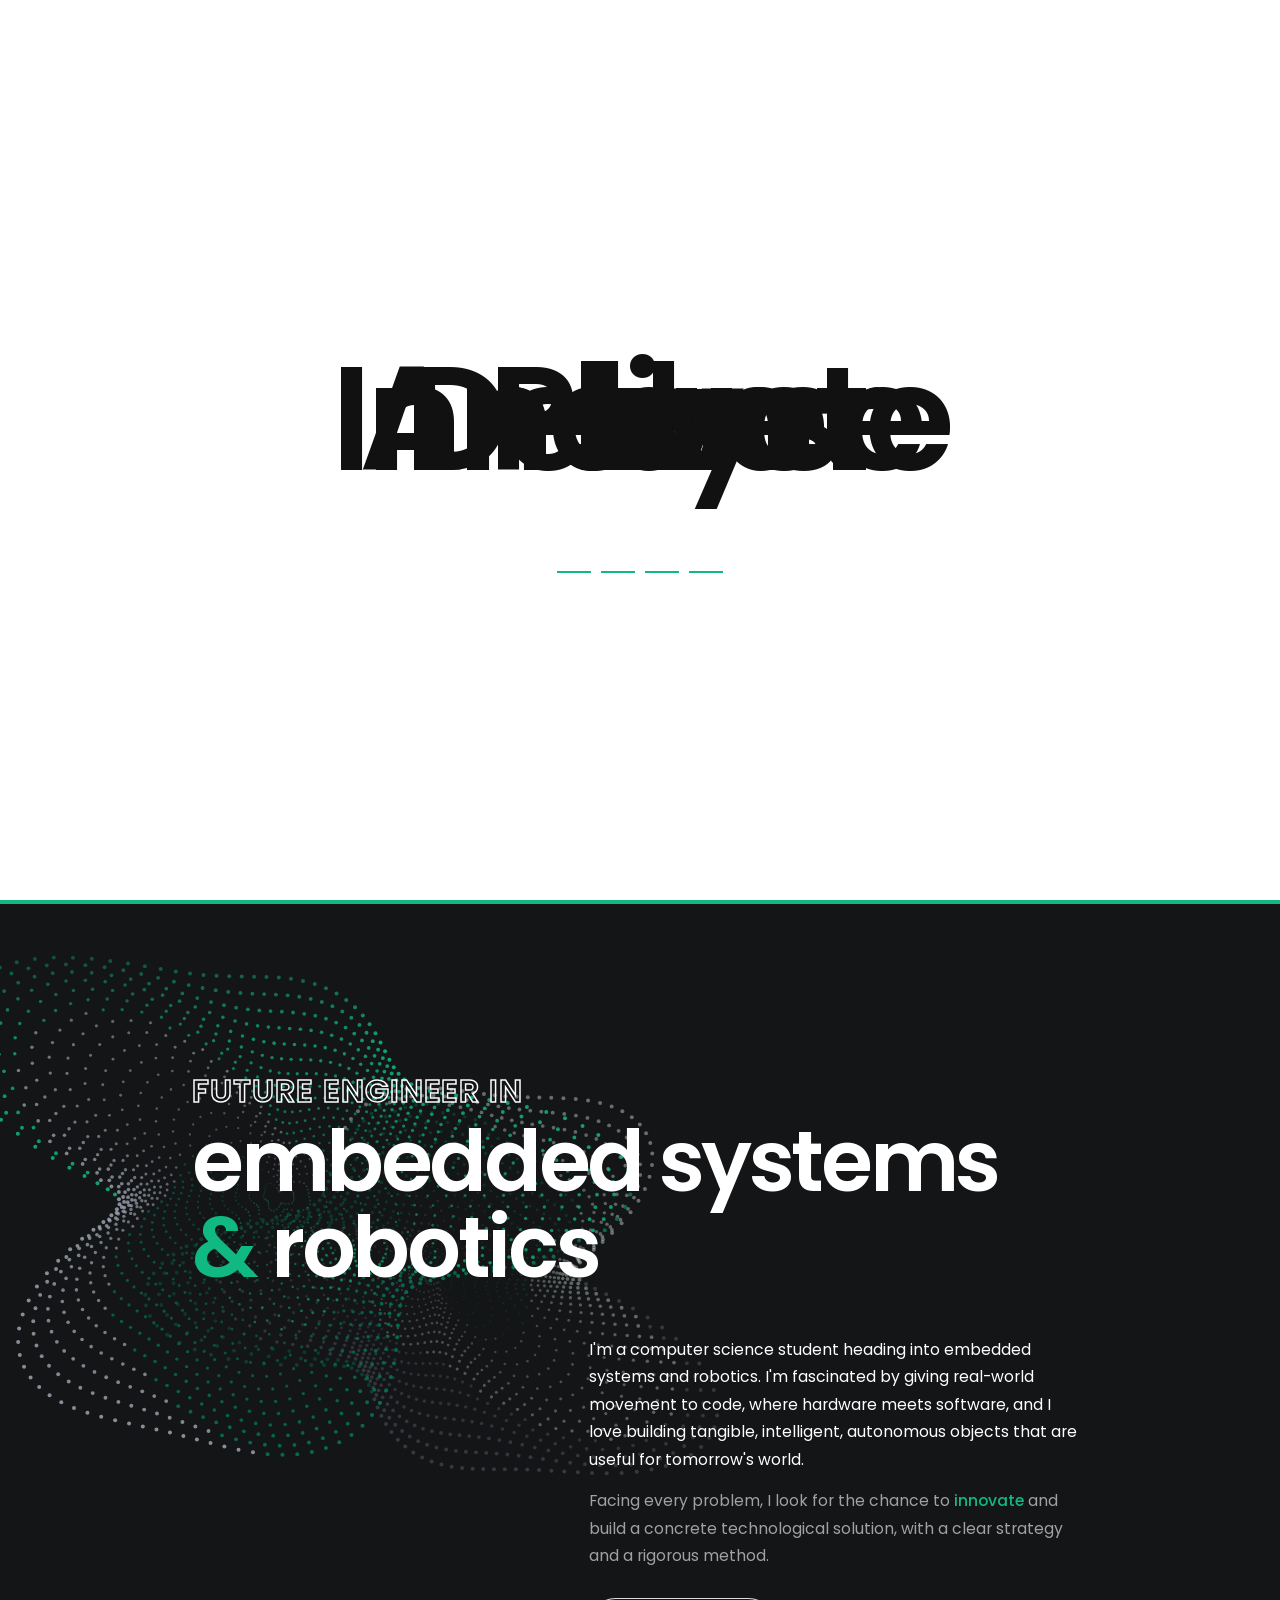
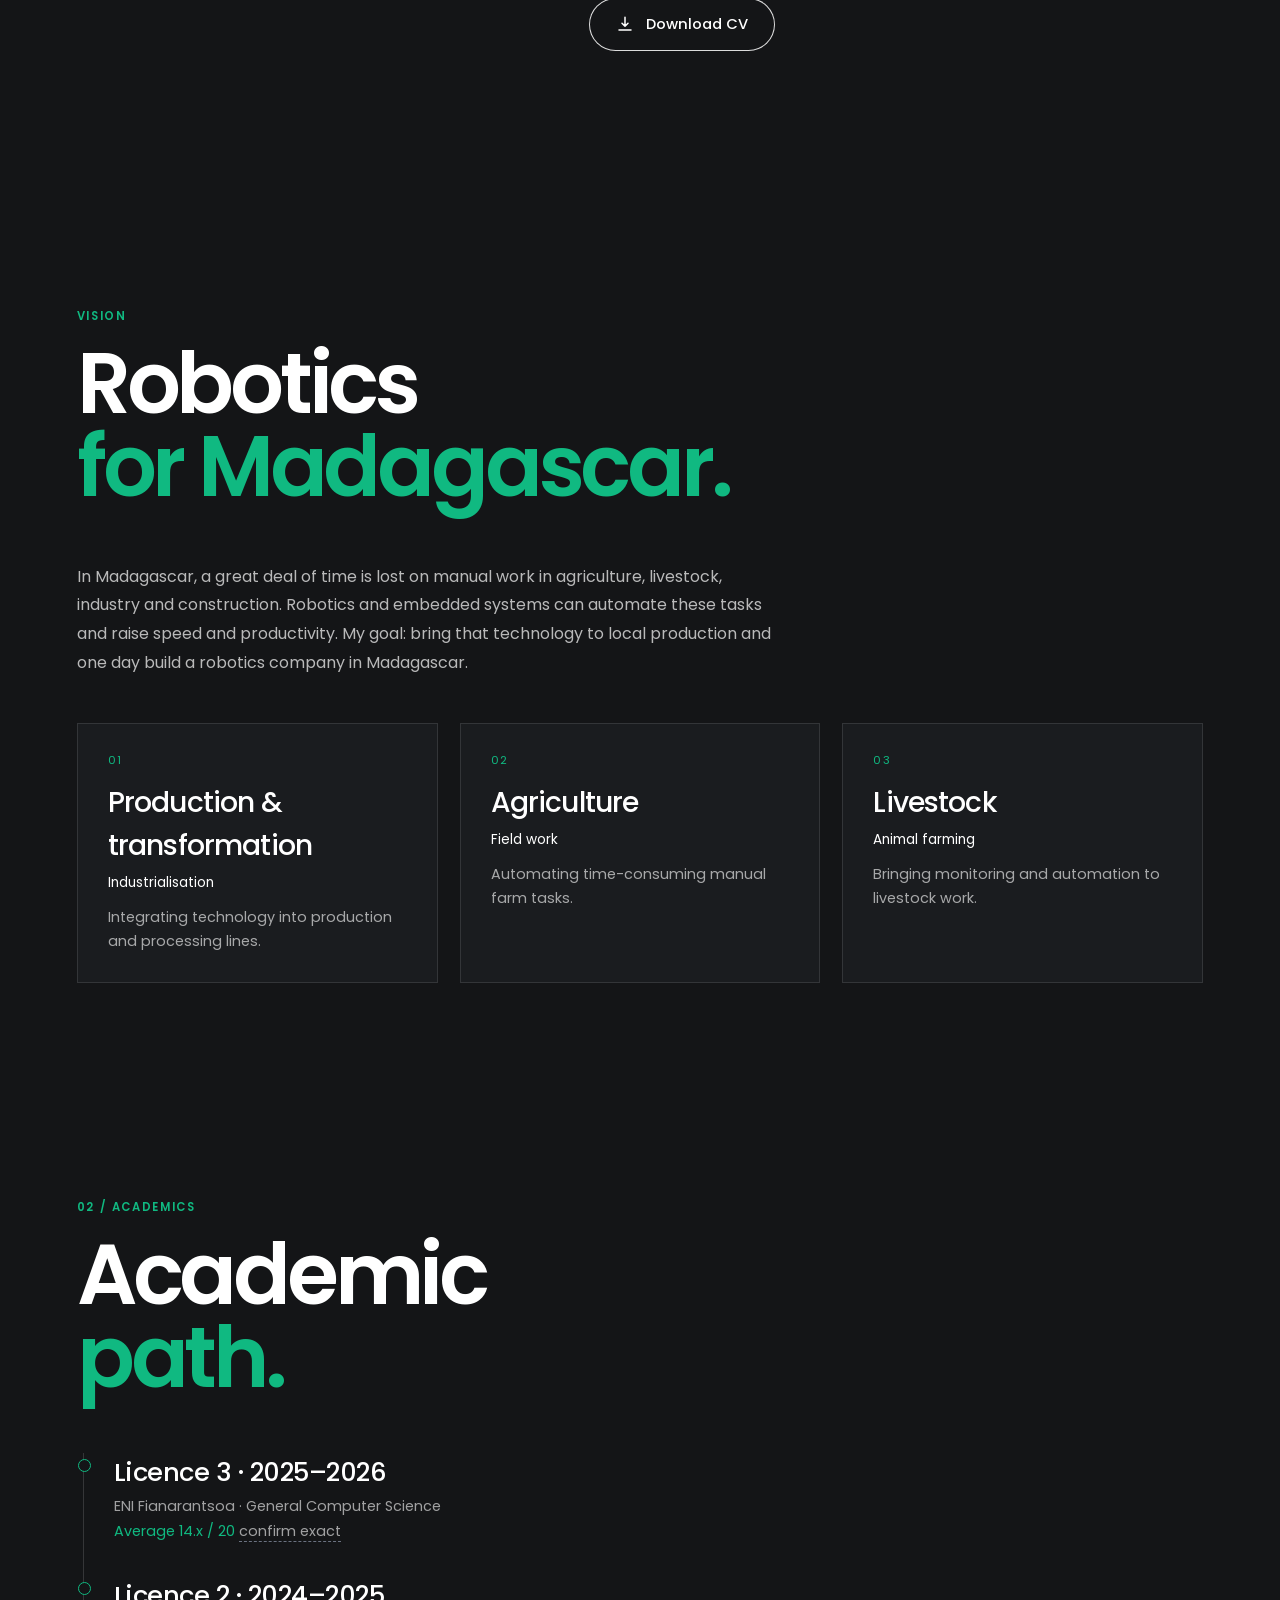
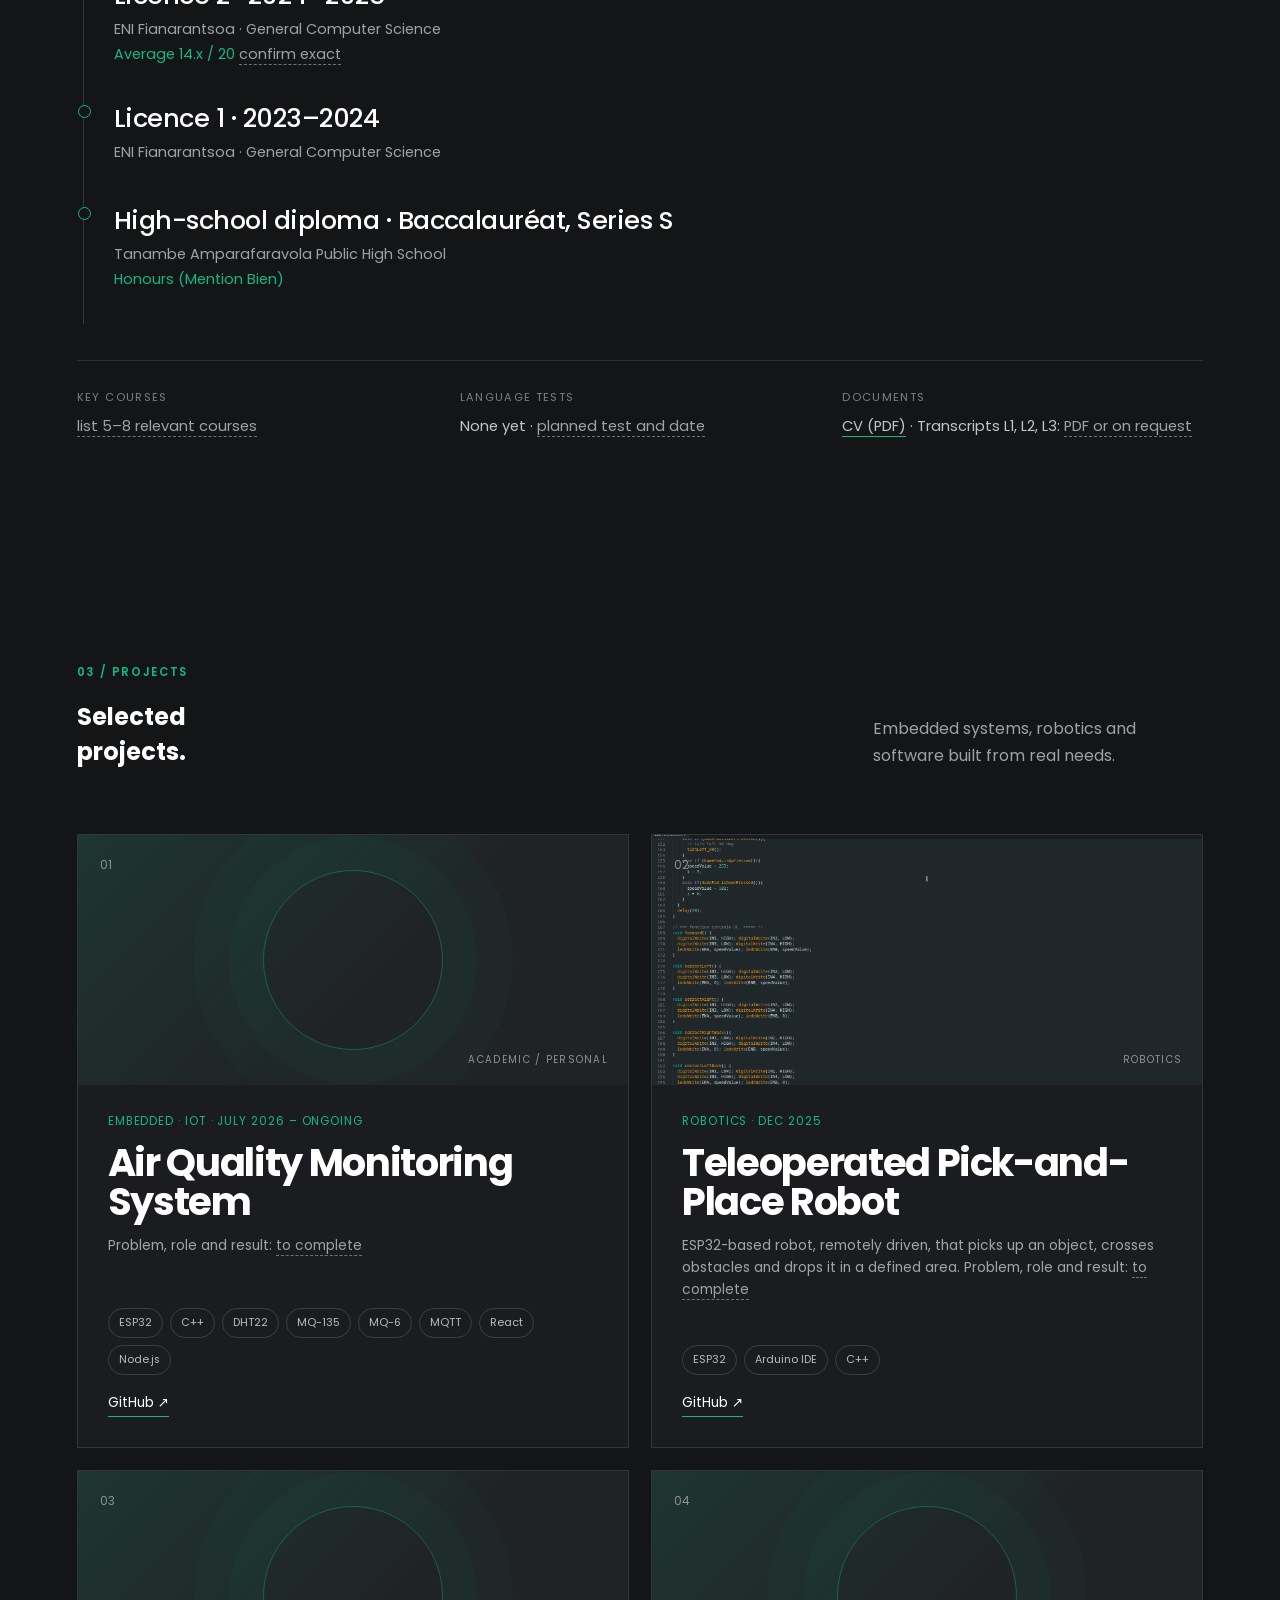
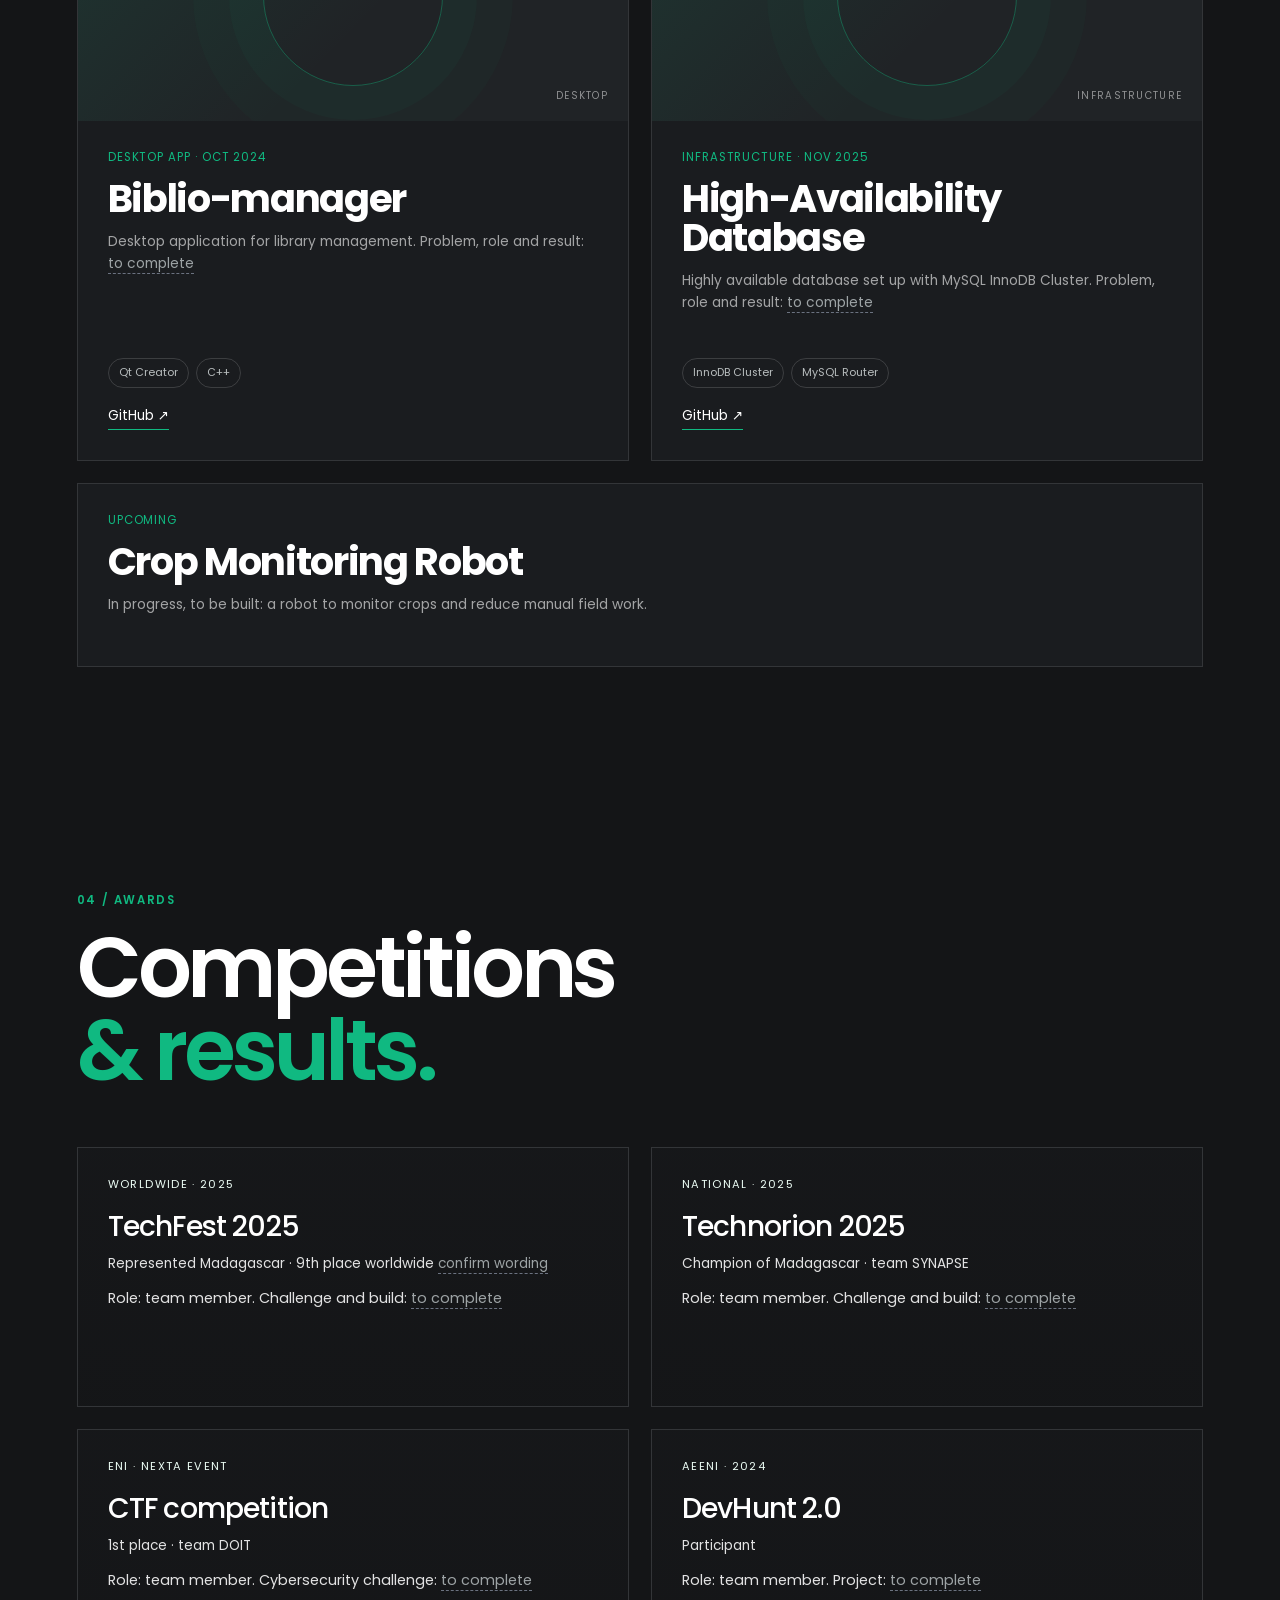
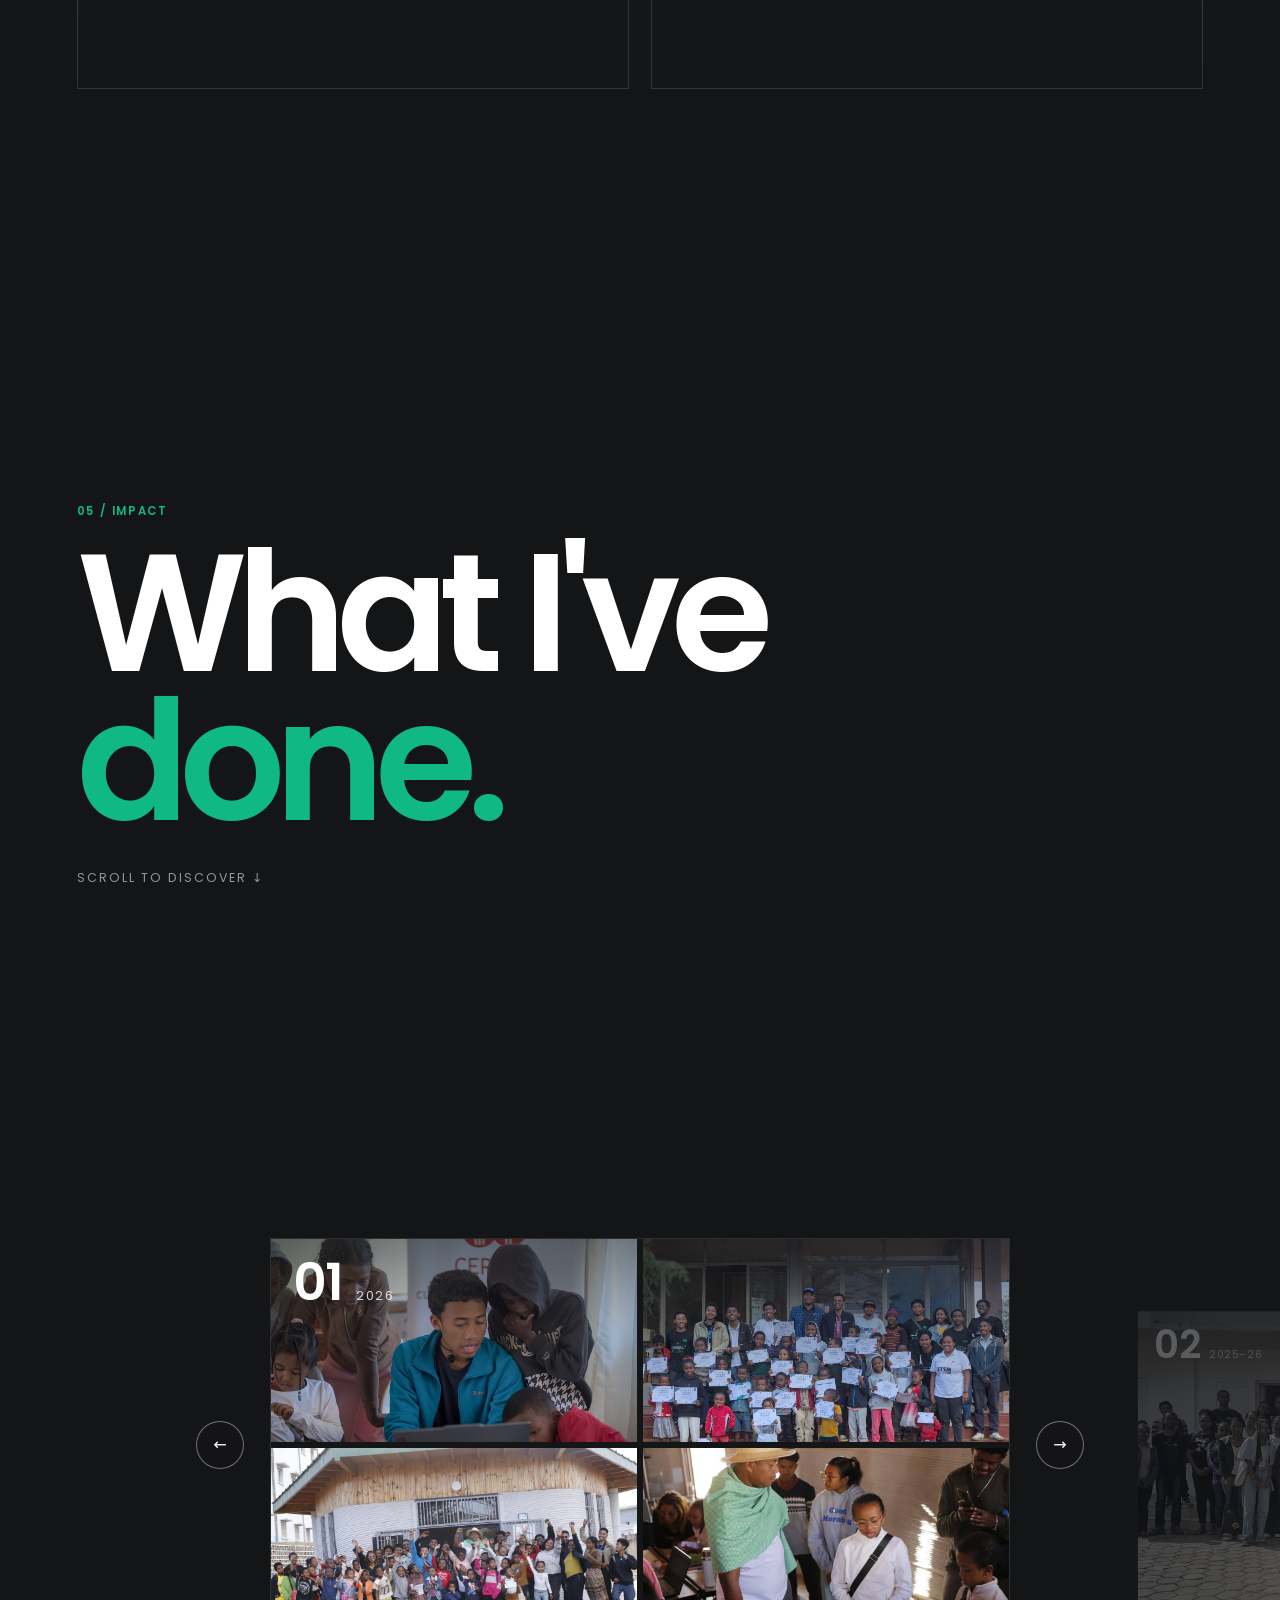
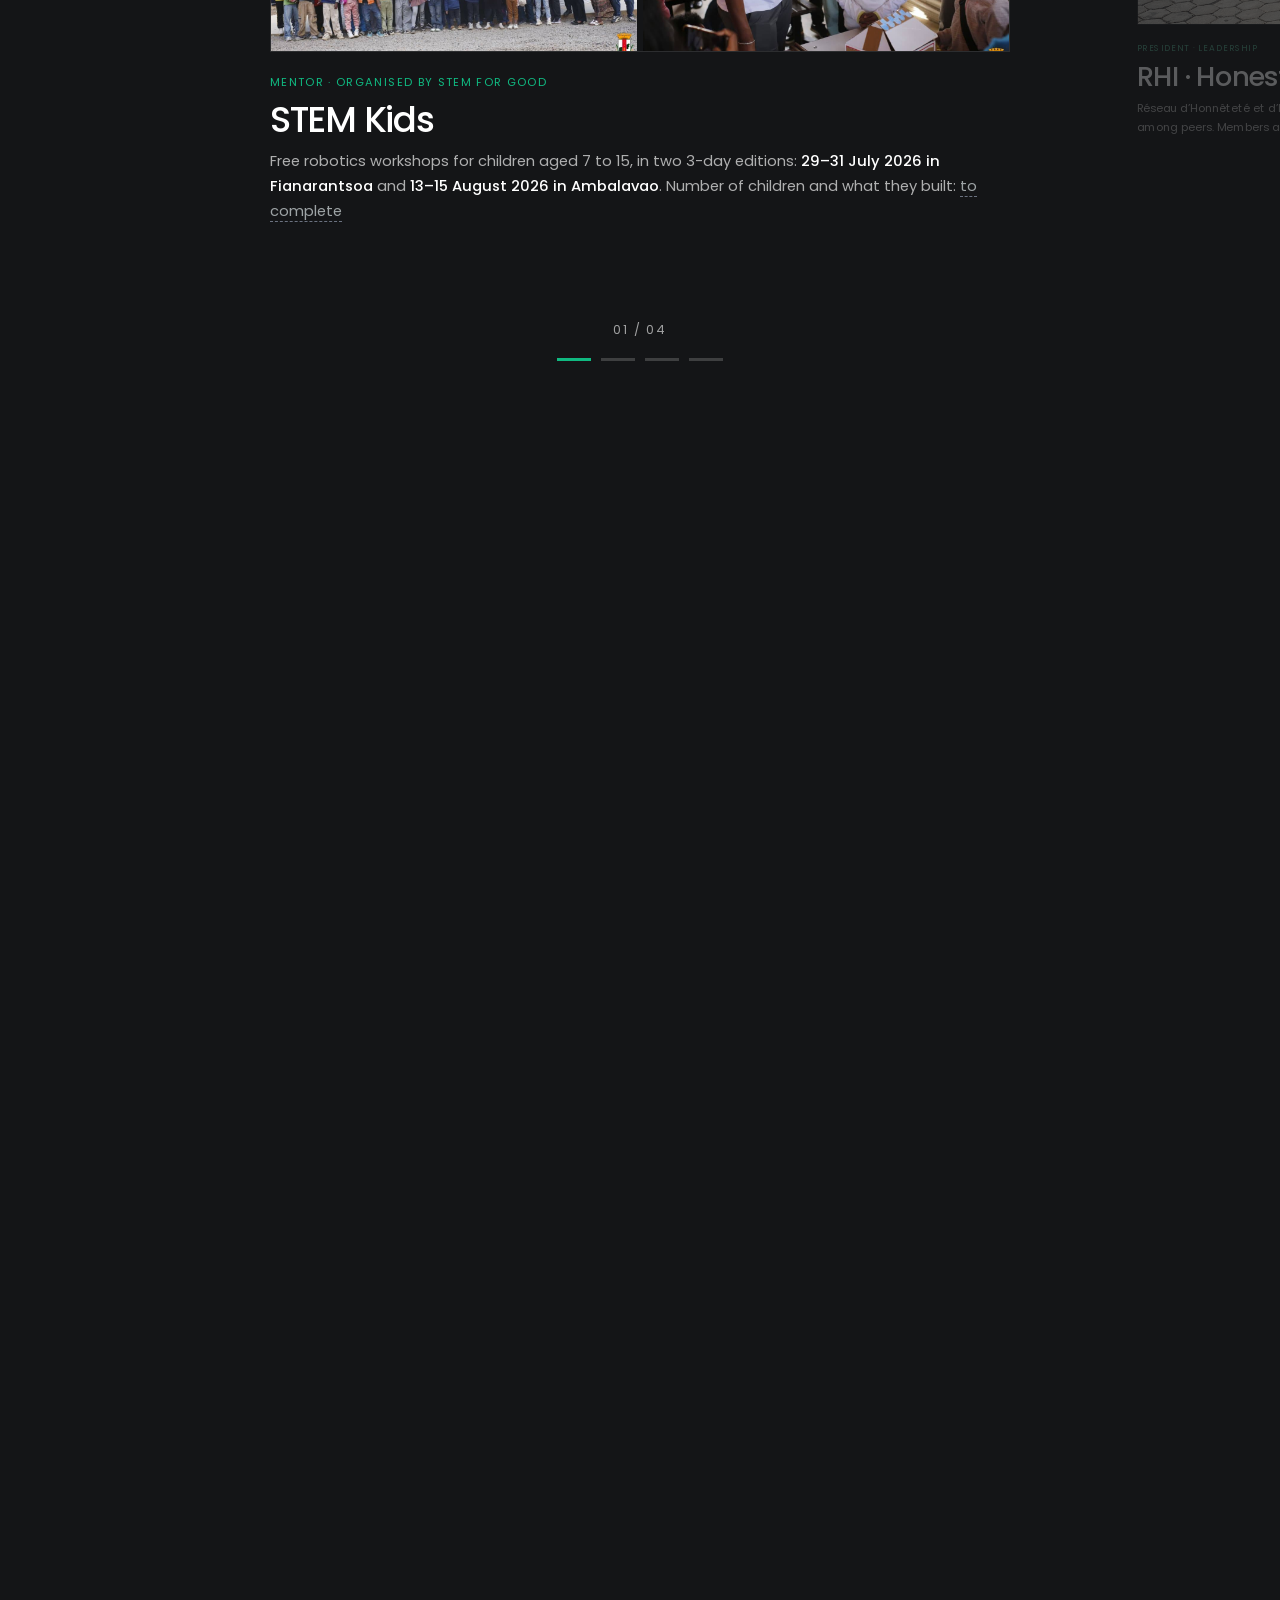
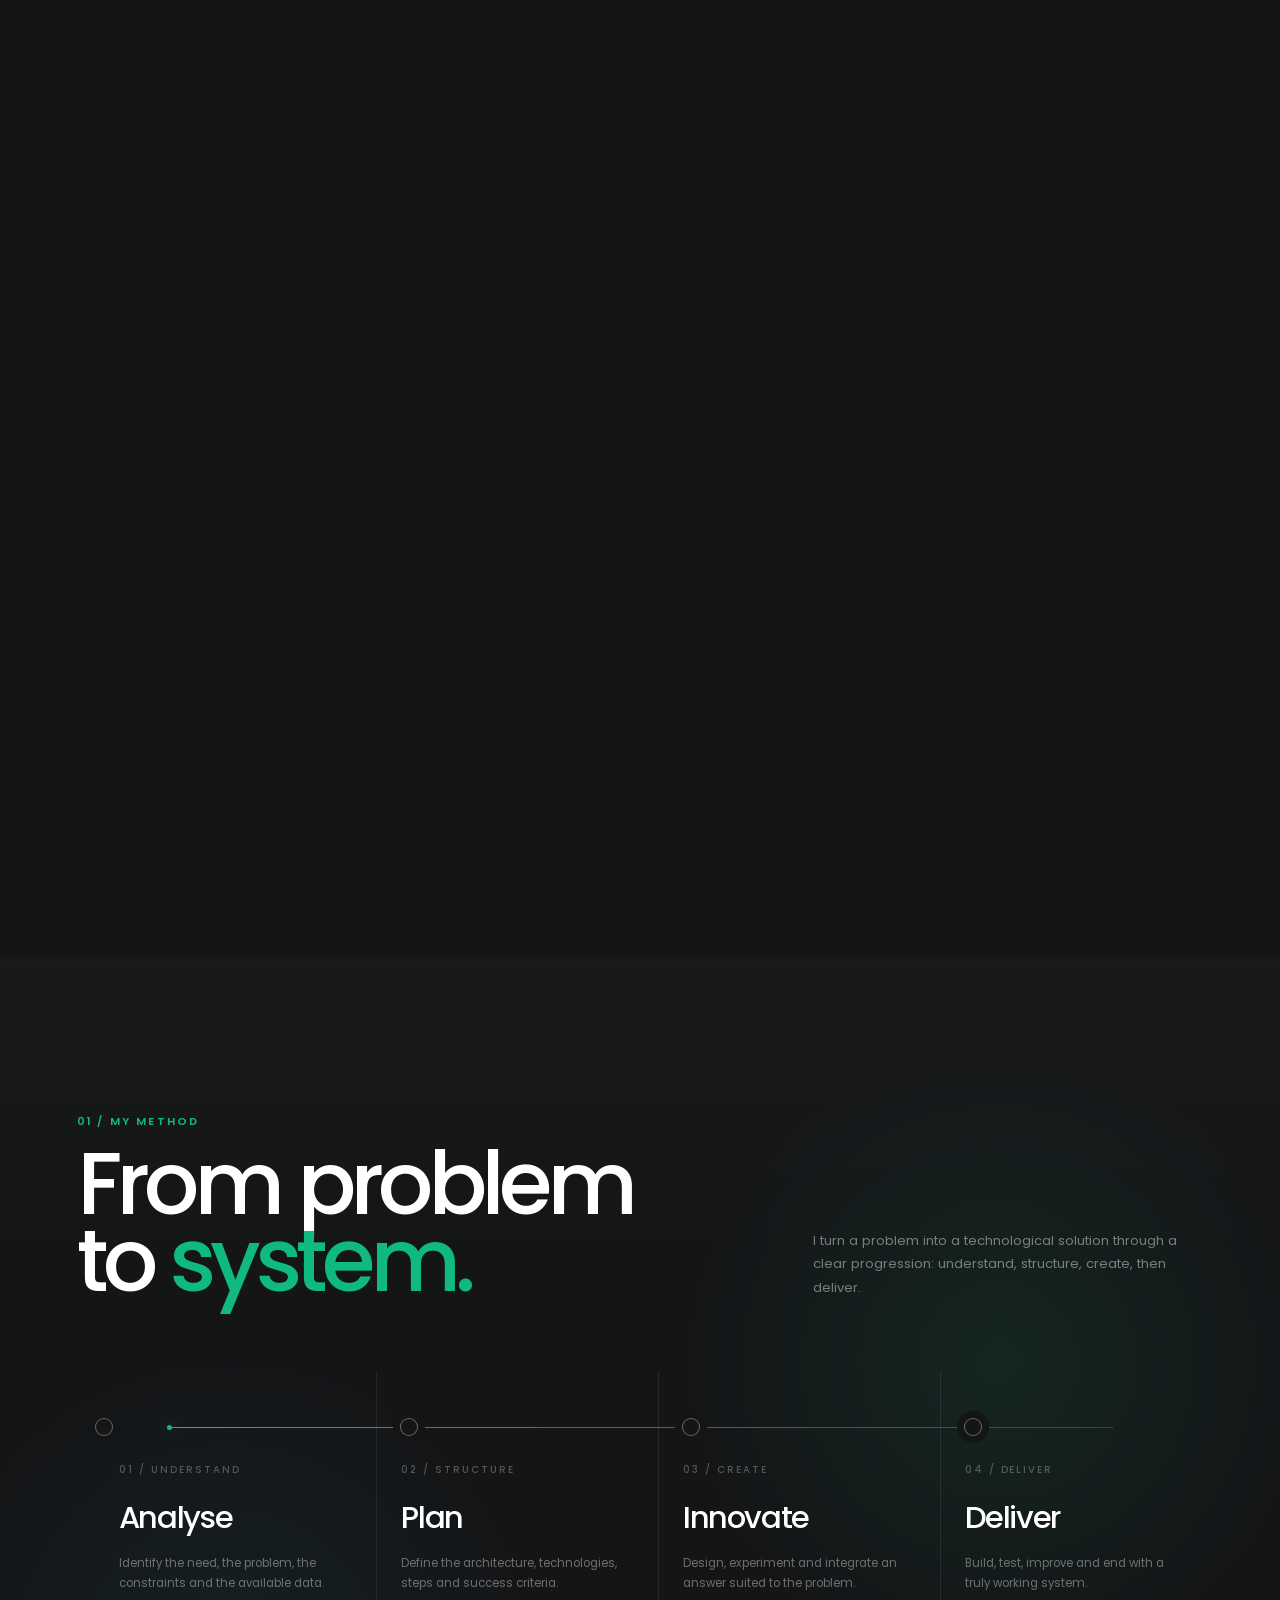
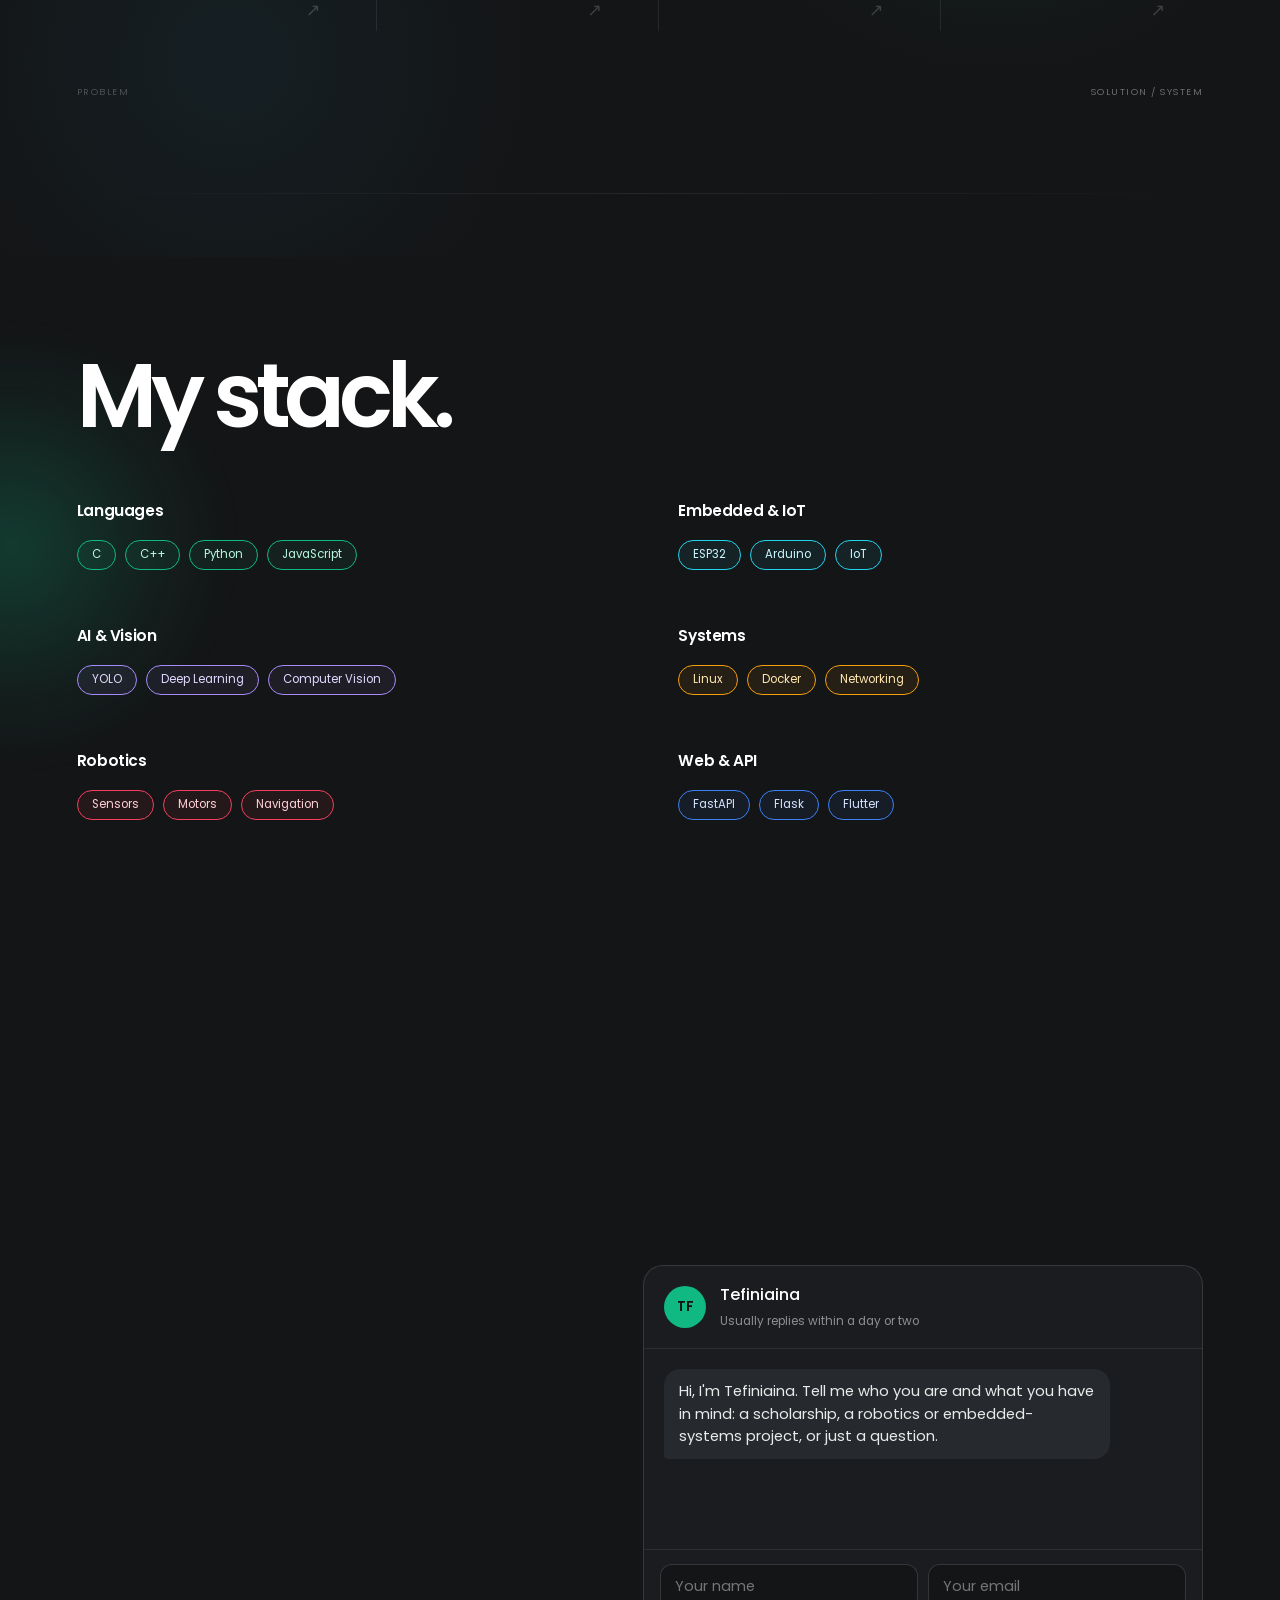
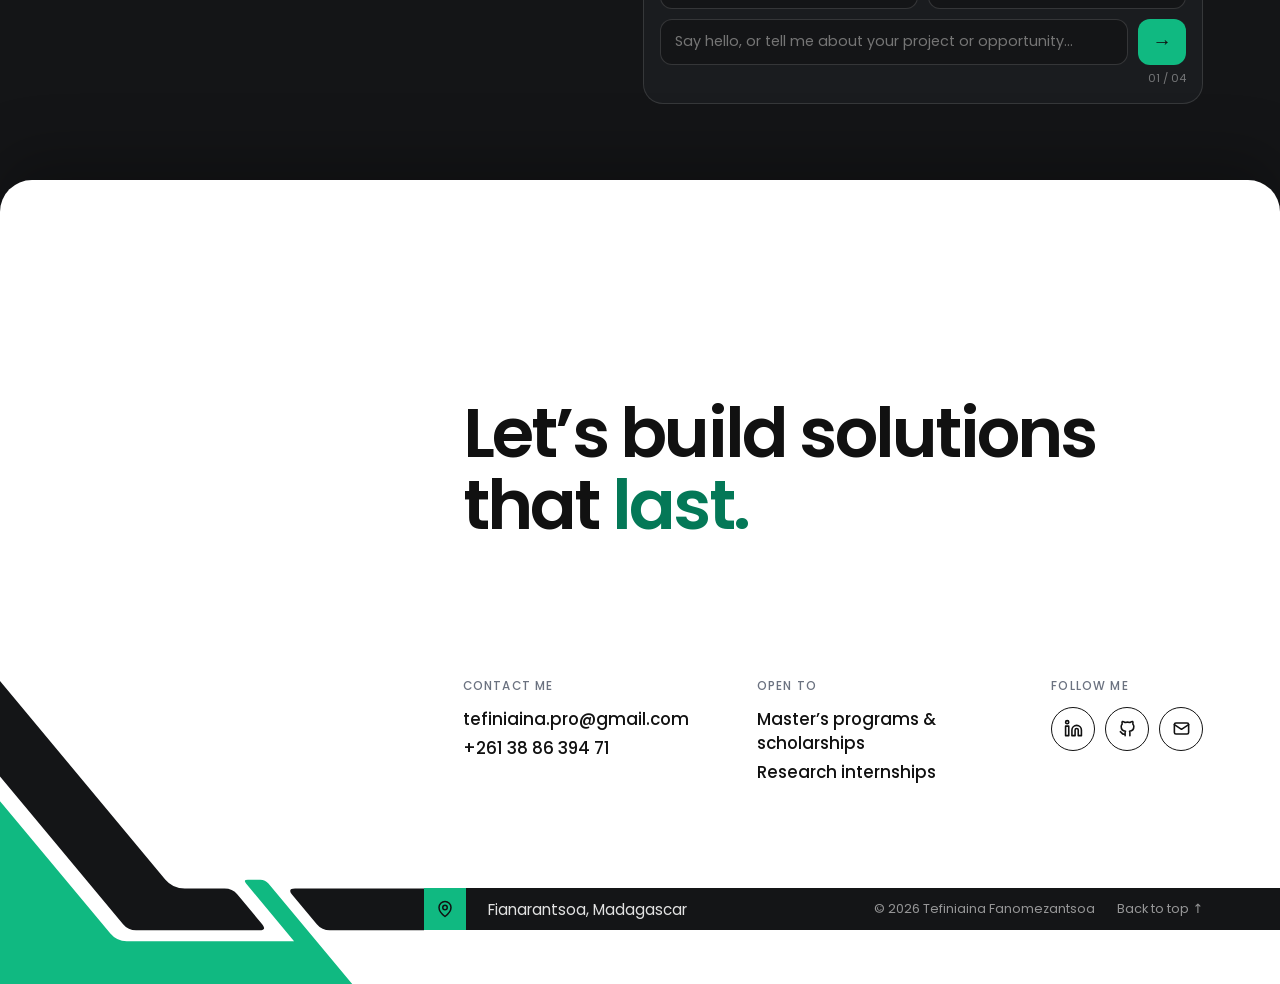
==== commit 6c2d00e1: "I had some improvement in the message box" ====
--- a/index.html
+++ b/index.html
@@ -884,7 +884,7 @@
                     name="message"
                     rows="1"
                     maxlength="2000"
-                    placeholder="Write your message…"
+                    placeholder="Say hello, or tell me about your project or opportunity…"
                     required
                     aria-label="Your message"
                     aria-describedby="e-message"
--- a/style/style.css
+++ b/style/style.css
@@ -2894,4 +2894,45 @@
   max-height: 180px;
   min-height: 46px;
   transition: height .12s ease
+}
+
+/* Friendly, calm feedback instead of red errors */
+.err {
+  color: rgba(236, 253, 245, .85);
+  font-size: .74rem;
+  display: flex;
+  gap: 7px;
+  align-items: baseline
+}
+
+.err::before {
+  content: "";
+  flex: none;
+  width: 6px;
+  height: 6px;
+  border-radius: 50%;
+  background: var(--accent);
+  transform: translateY(-1px)
+}
+
+.err:empty::before {
+  display: none
+}
+
+.err.ok {
+  color: var(--accent)
+}
+
+.err.ok::before {
+  content: "✓";
+  width: auto;
+  height: auto;
+  background: none;
+  font-size: .78rem;
+  transform: none
+}
+
+#chatform [aria-invalid="true"] {
+  border-color: rgba(16, 185, 129, .6) !important;
+  border-style: dashed !important
 }
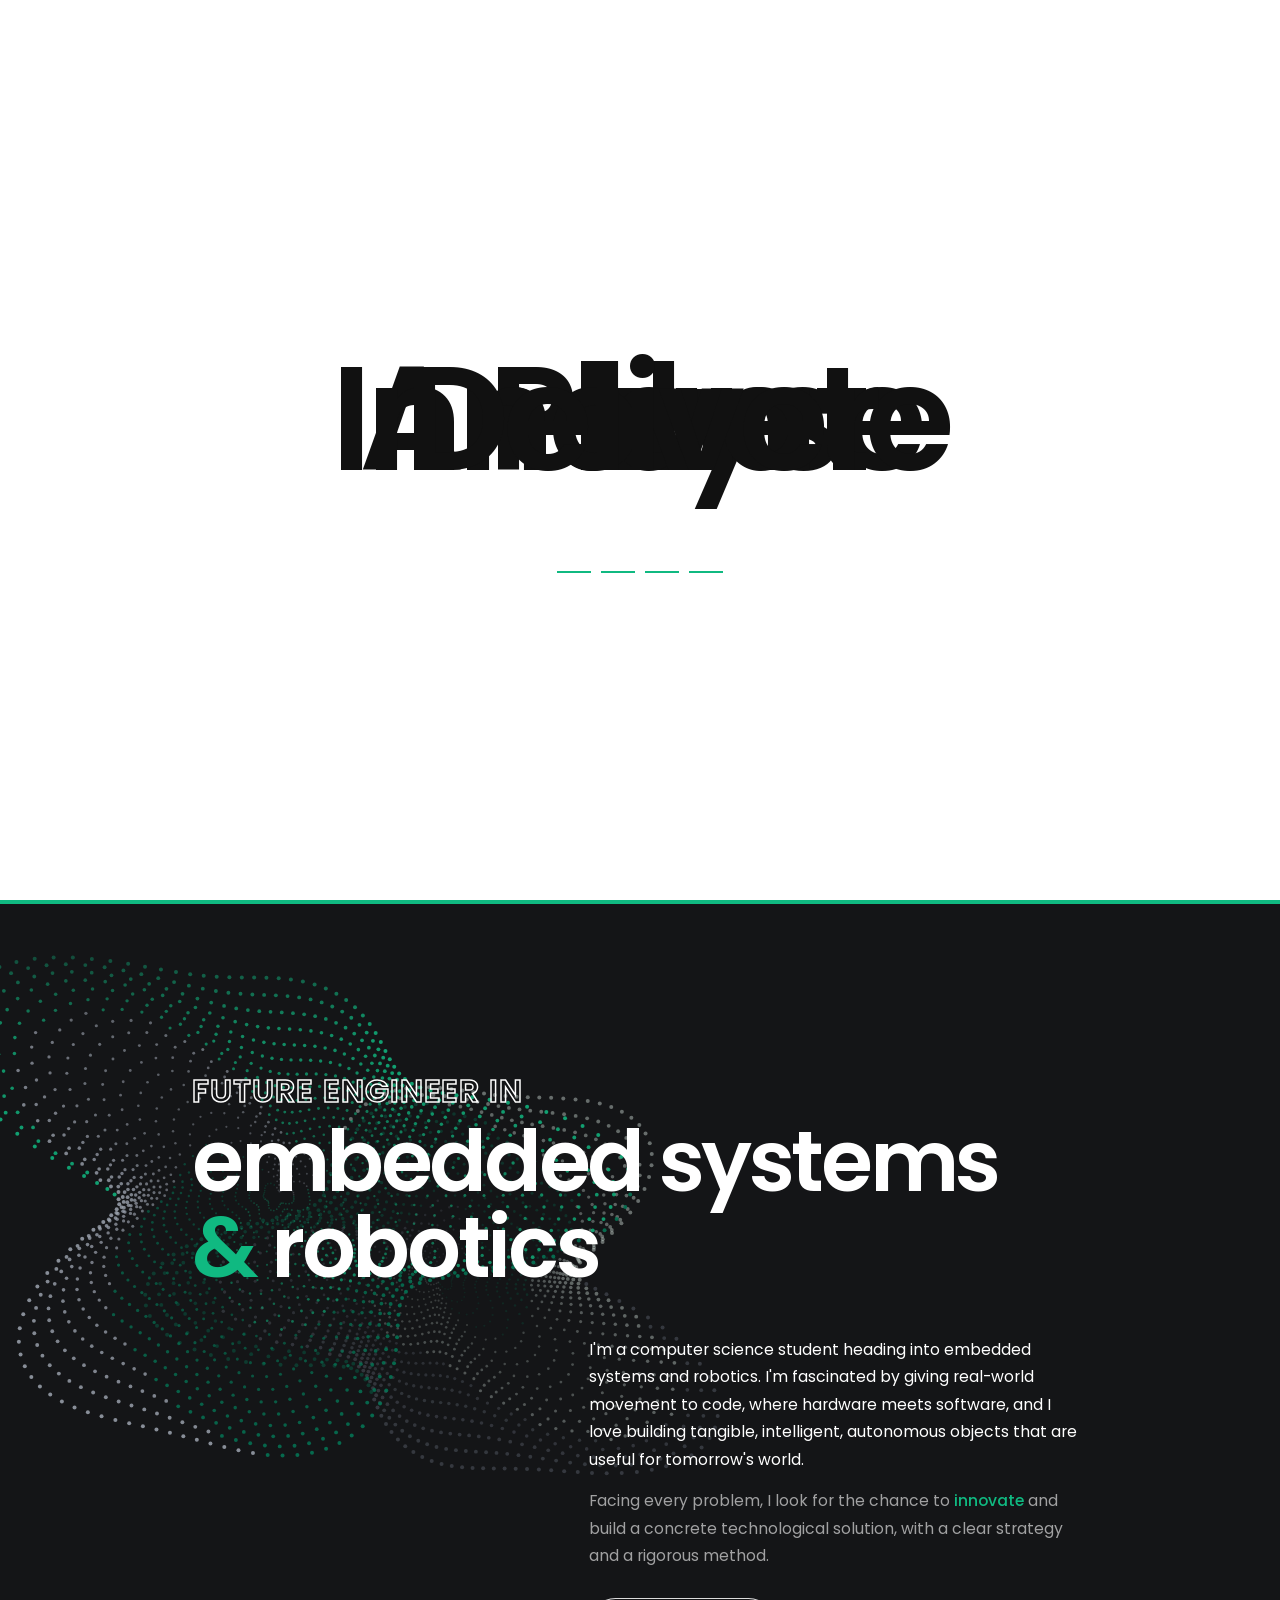
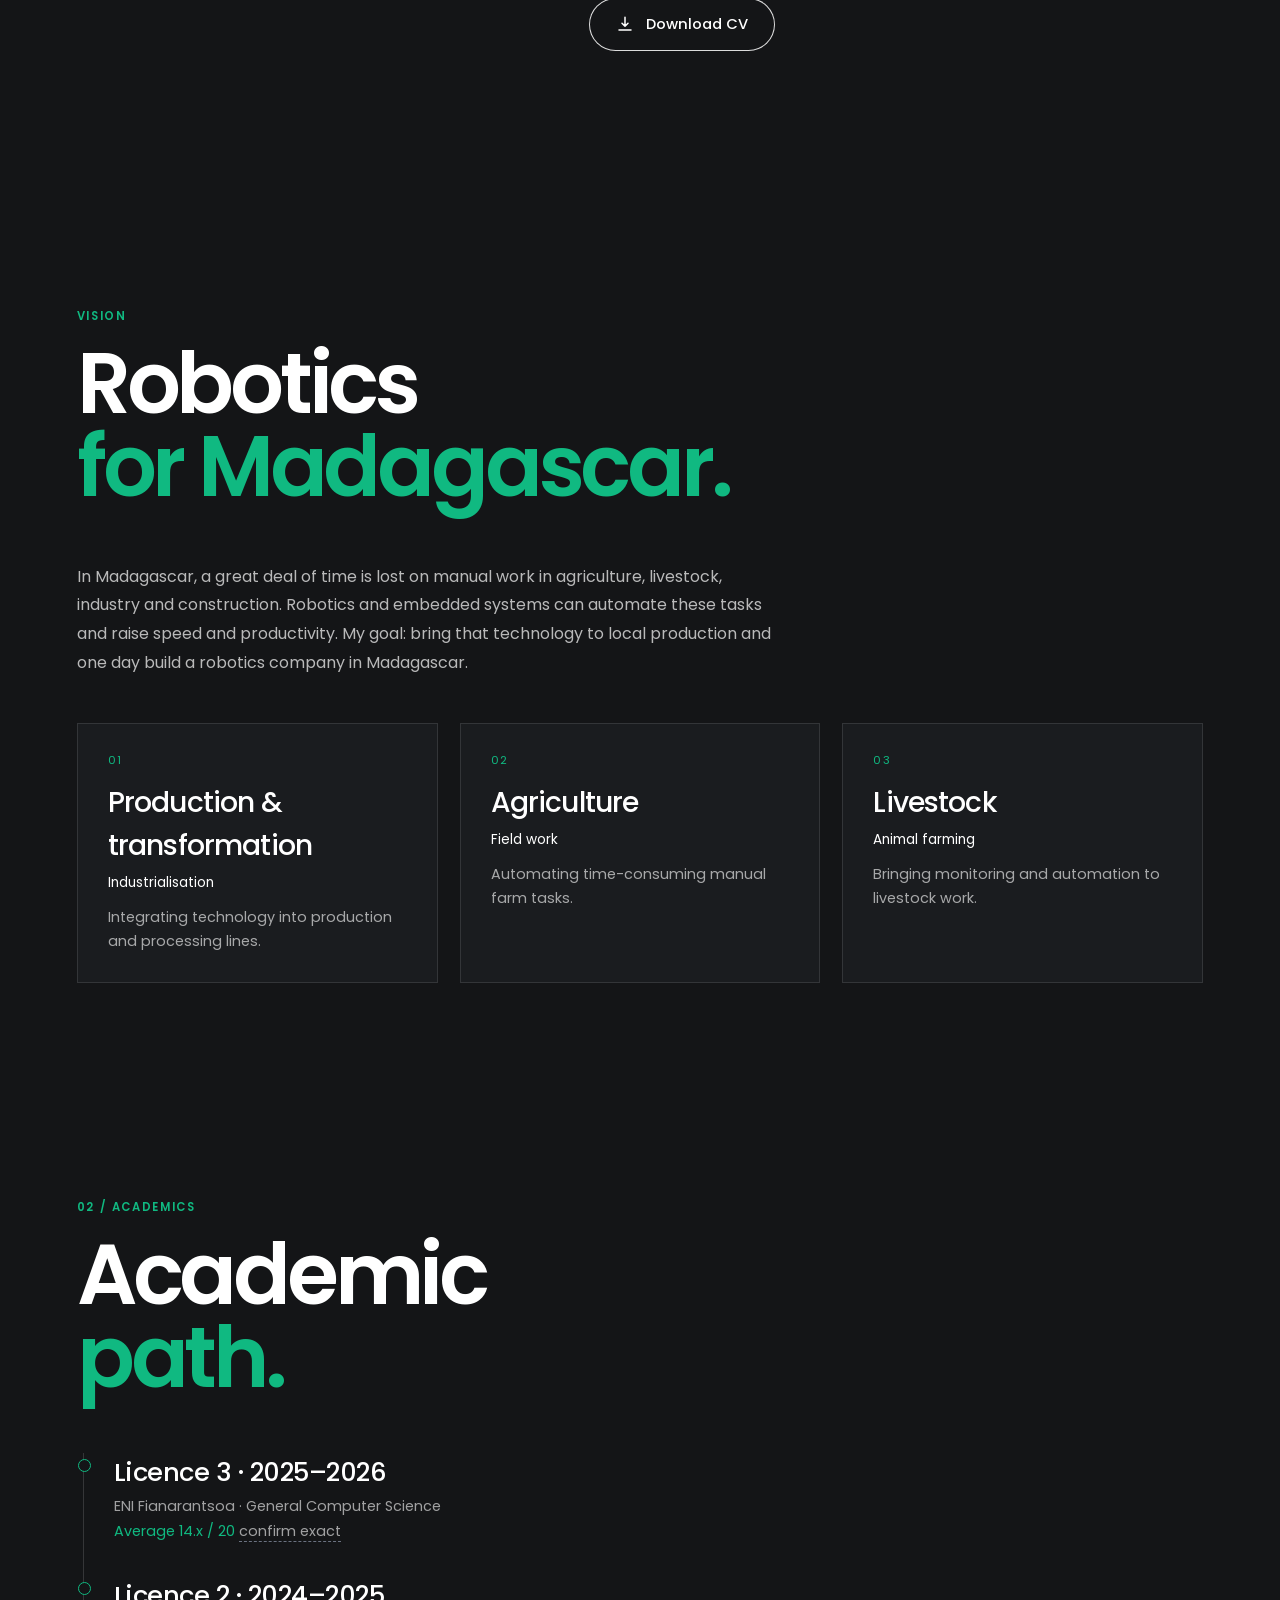
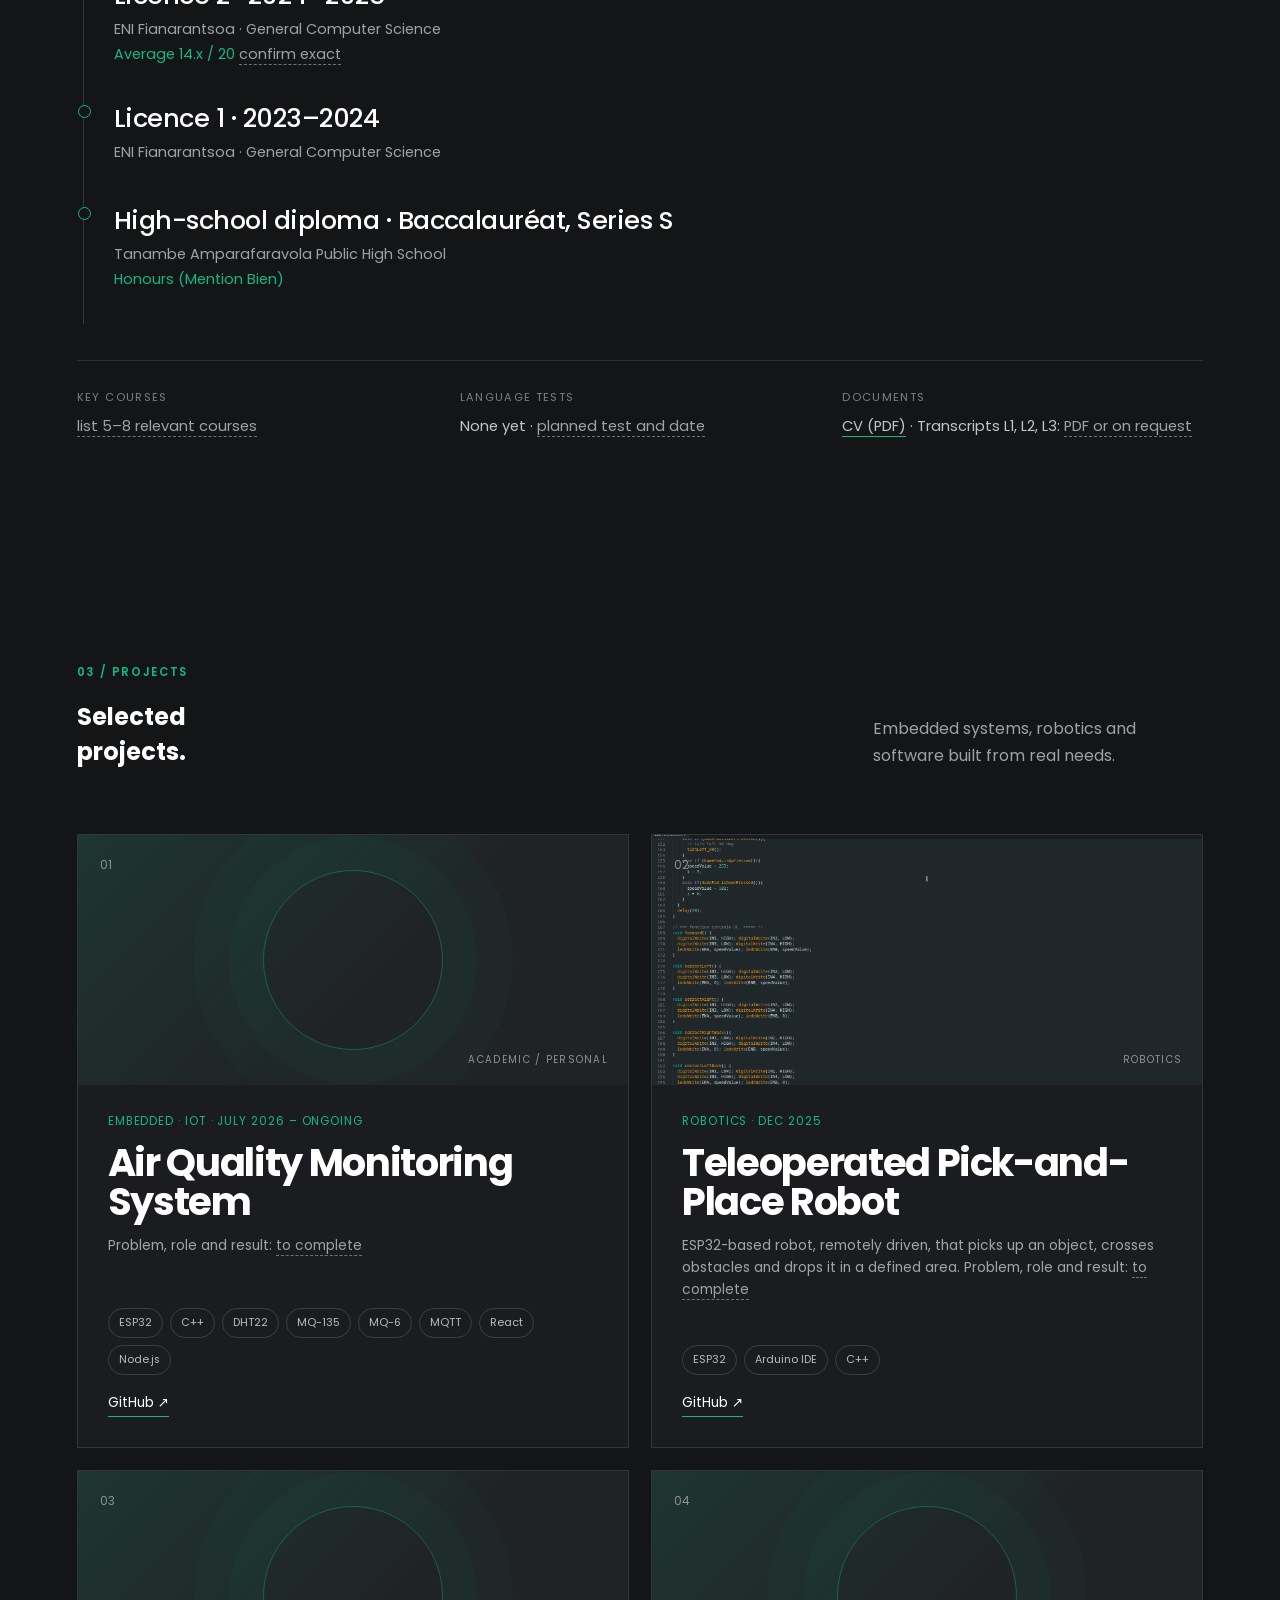
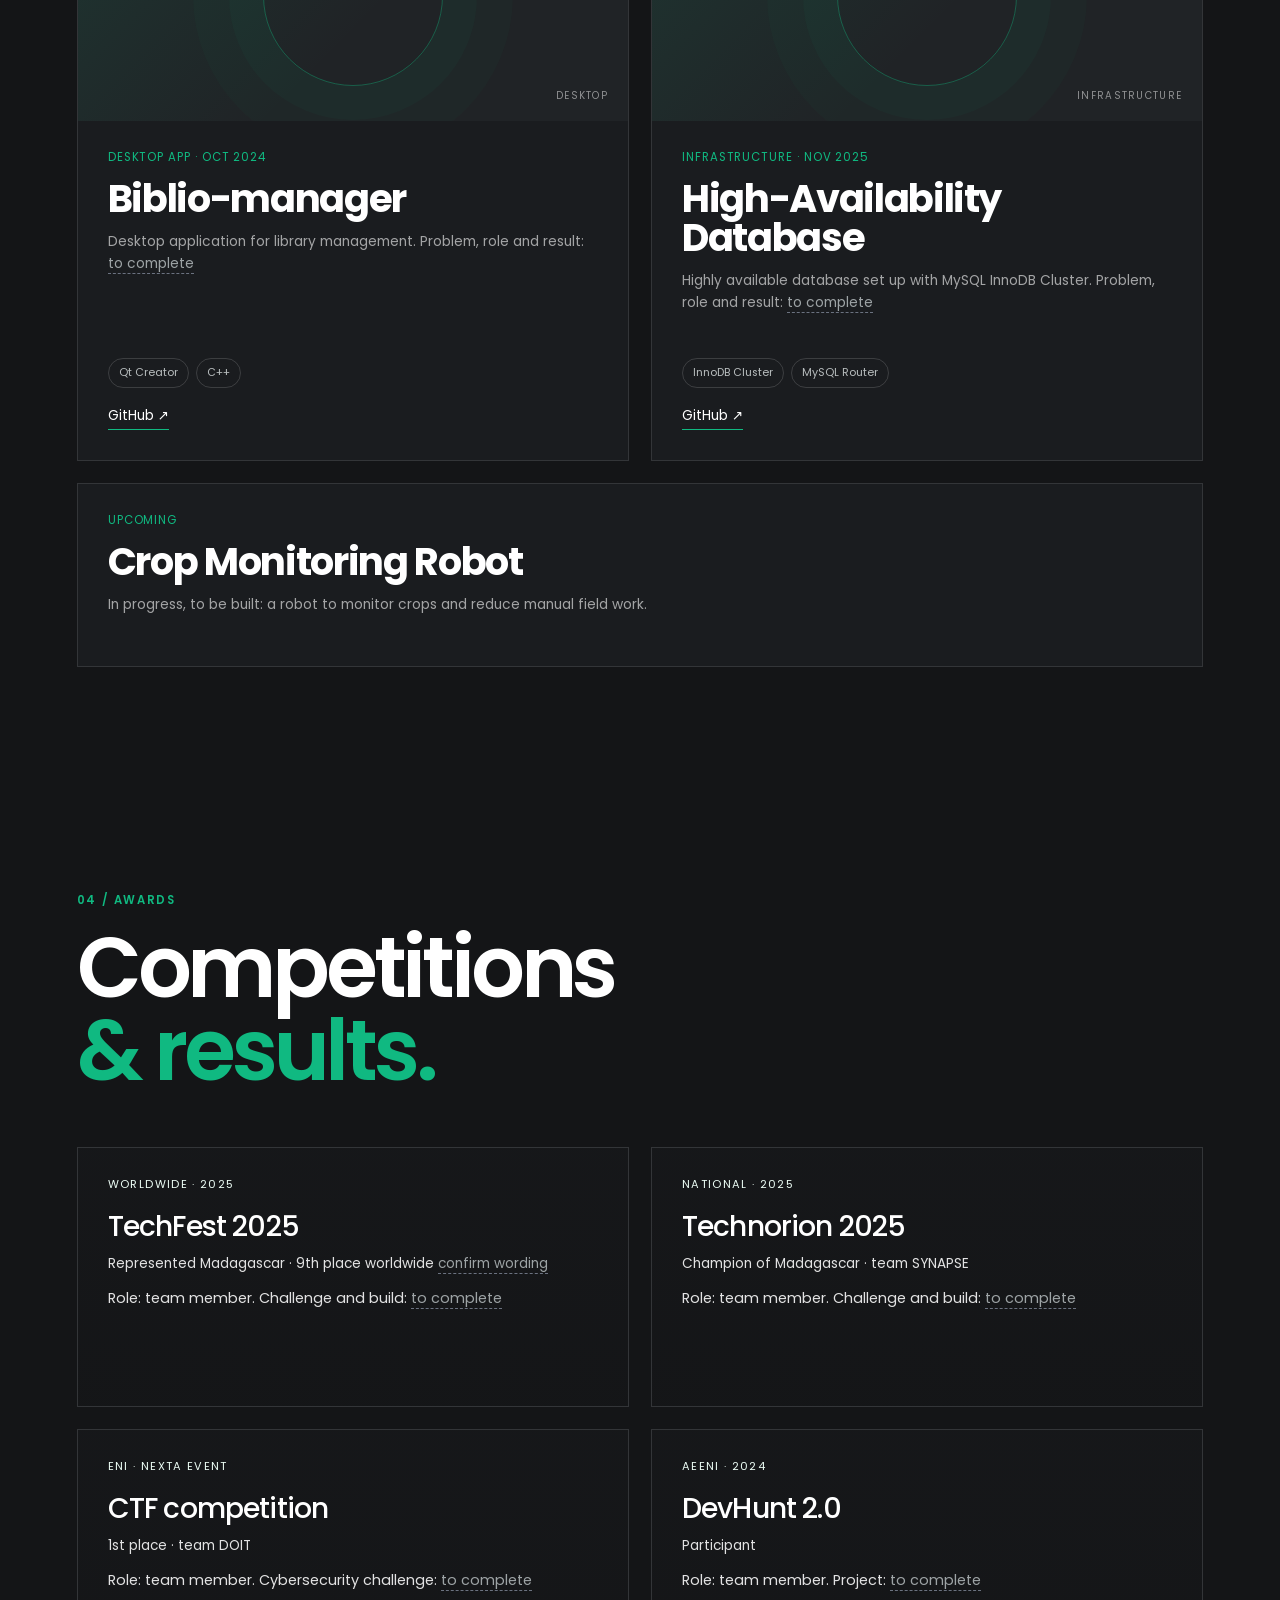
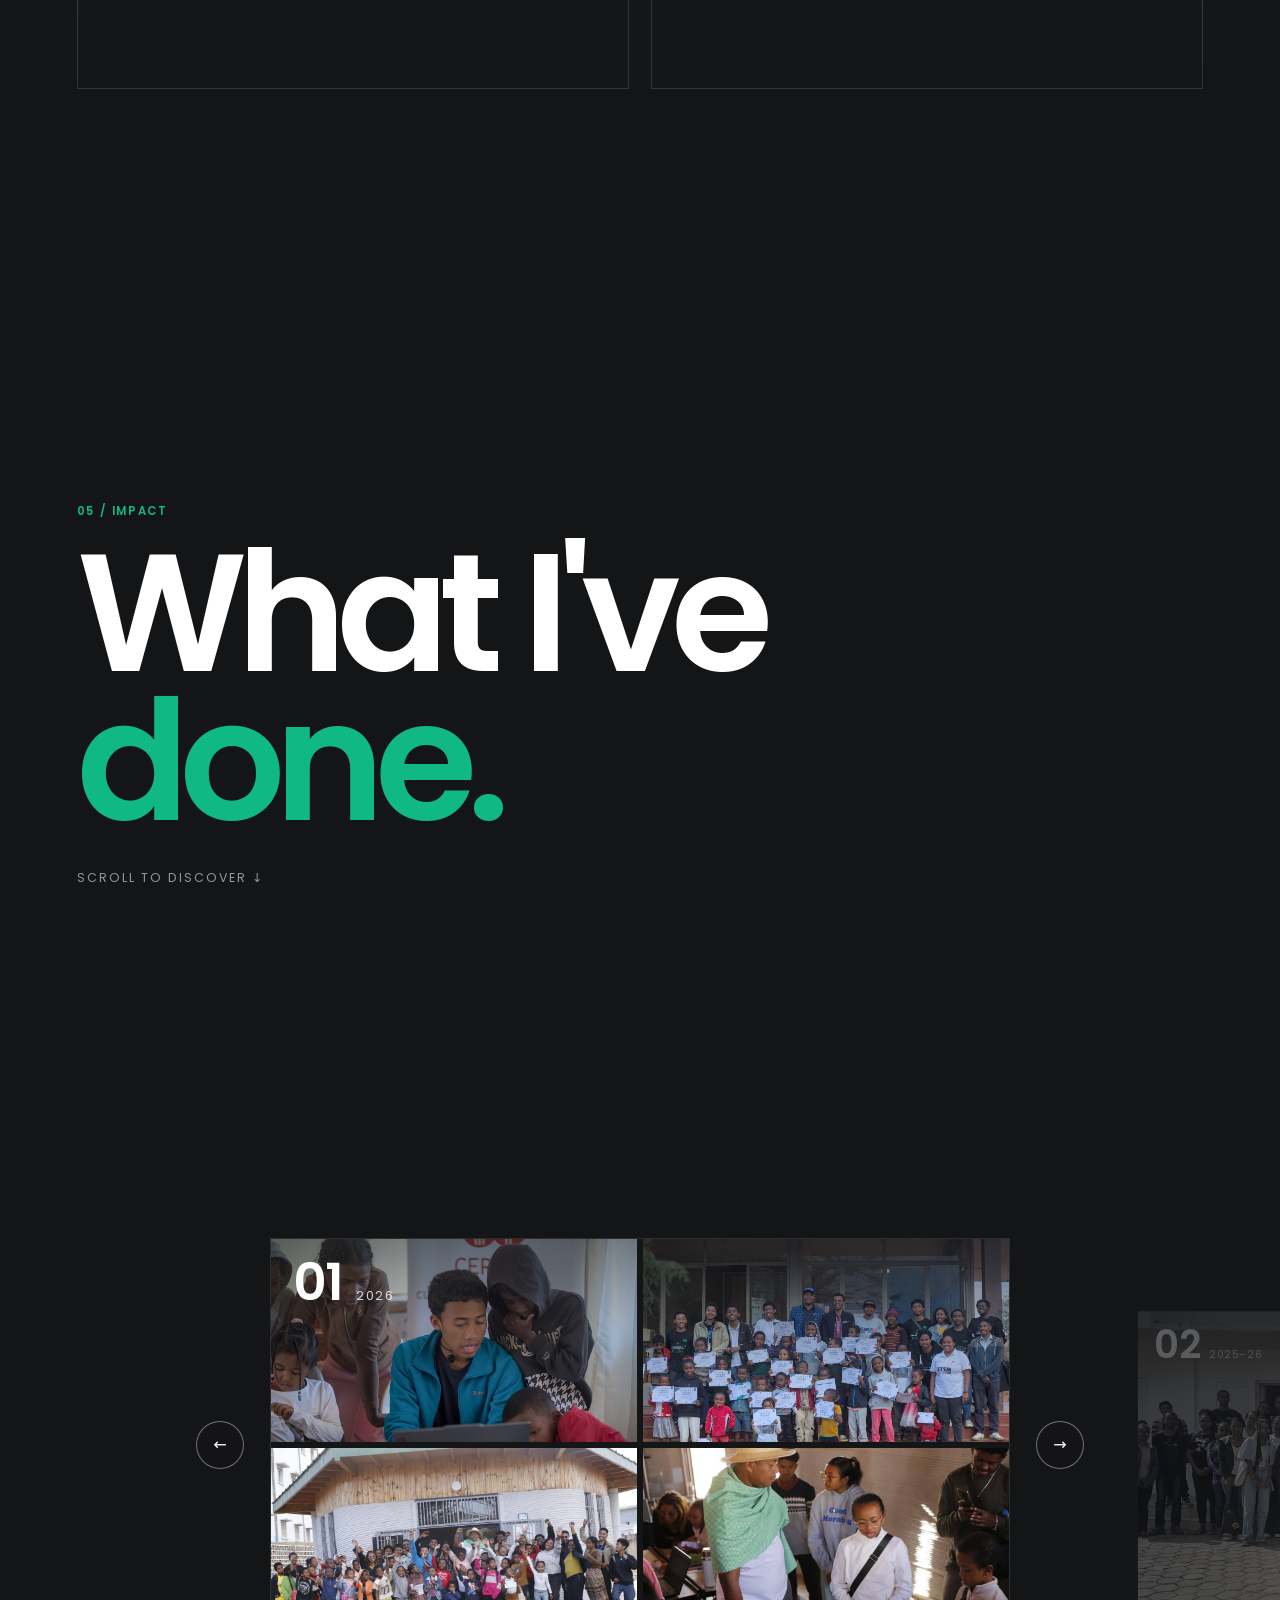
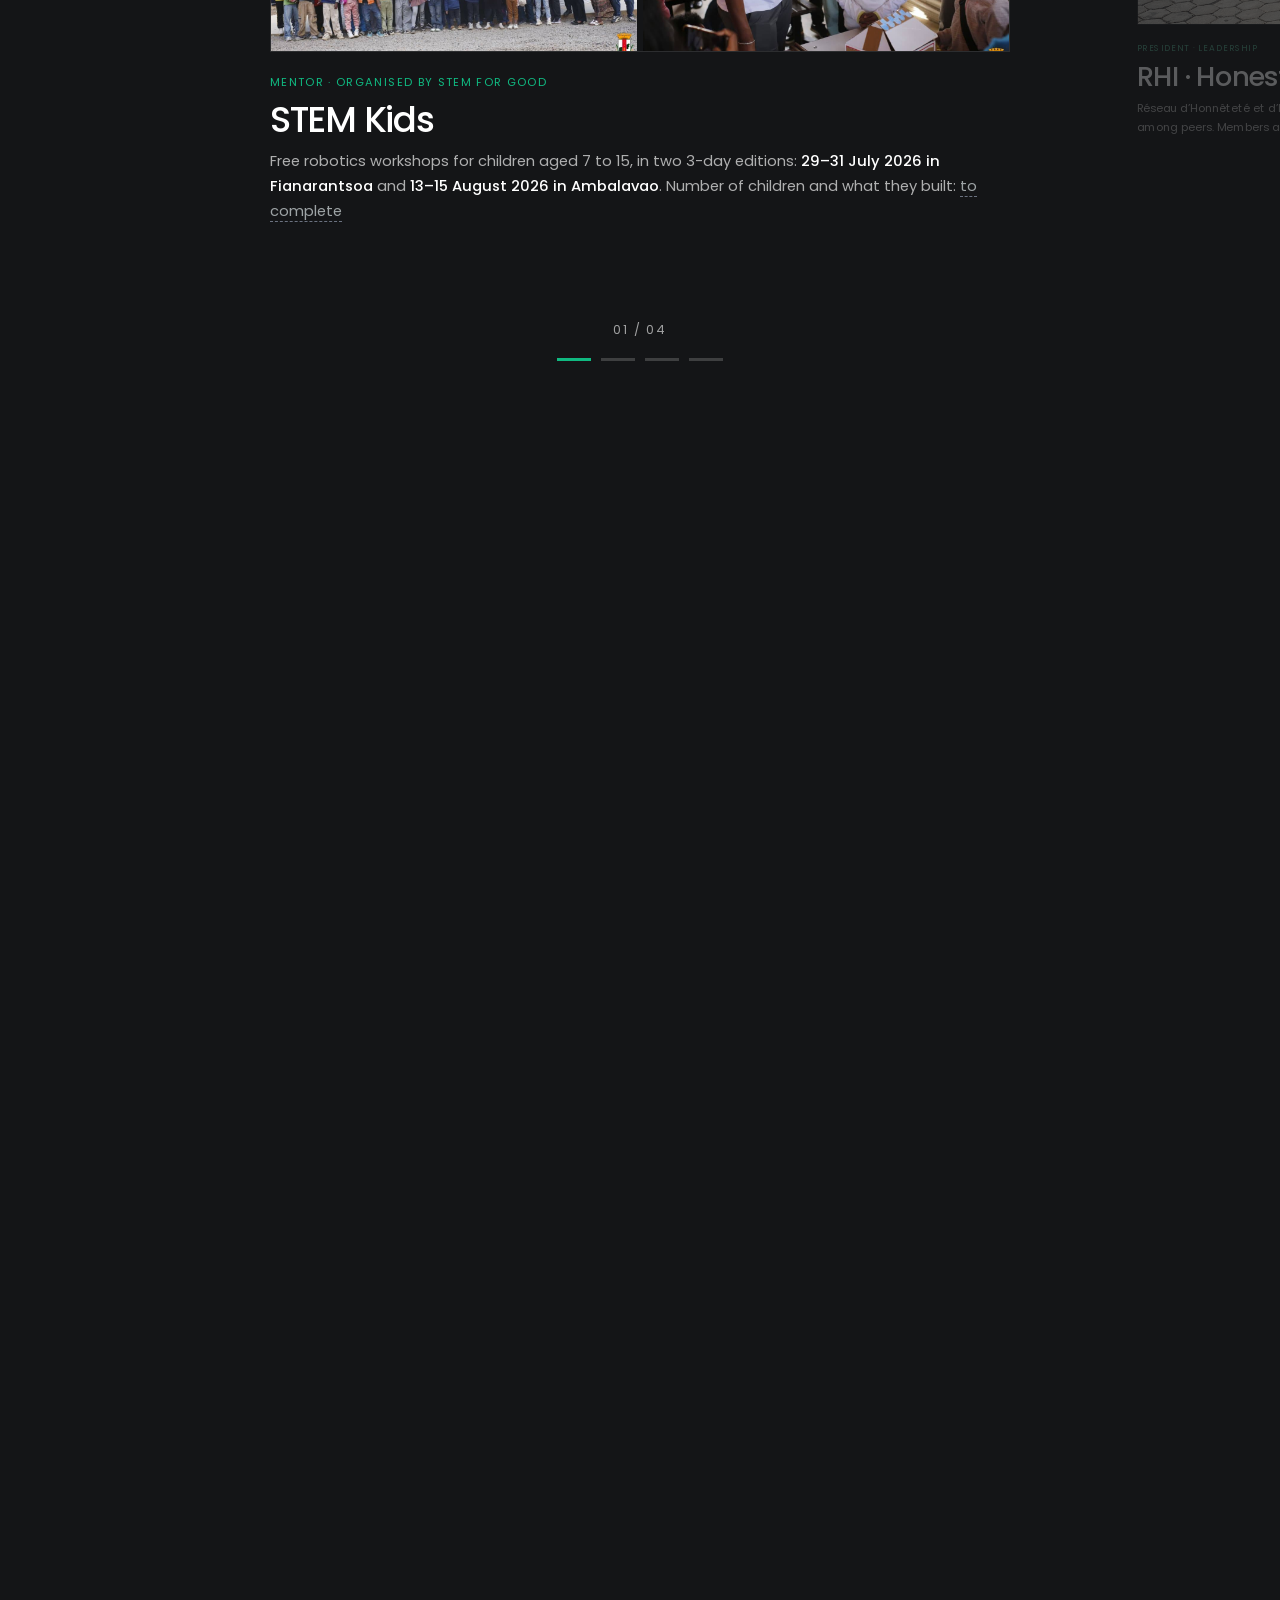
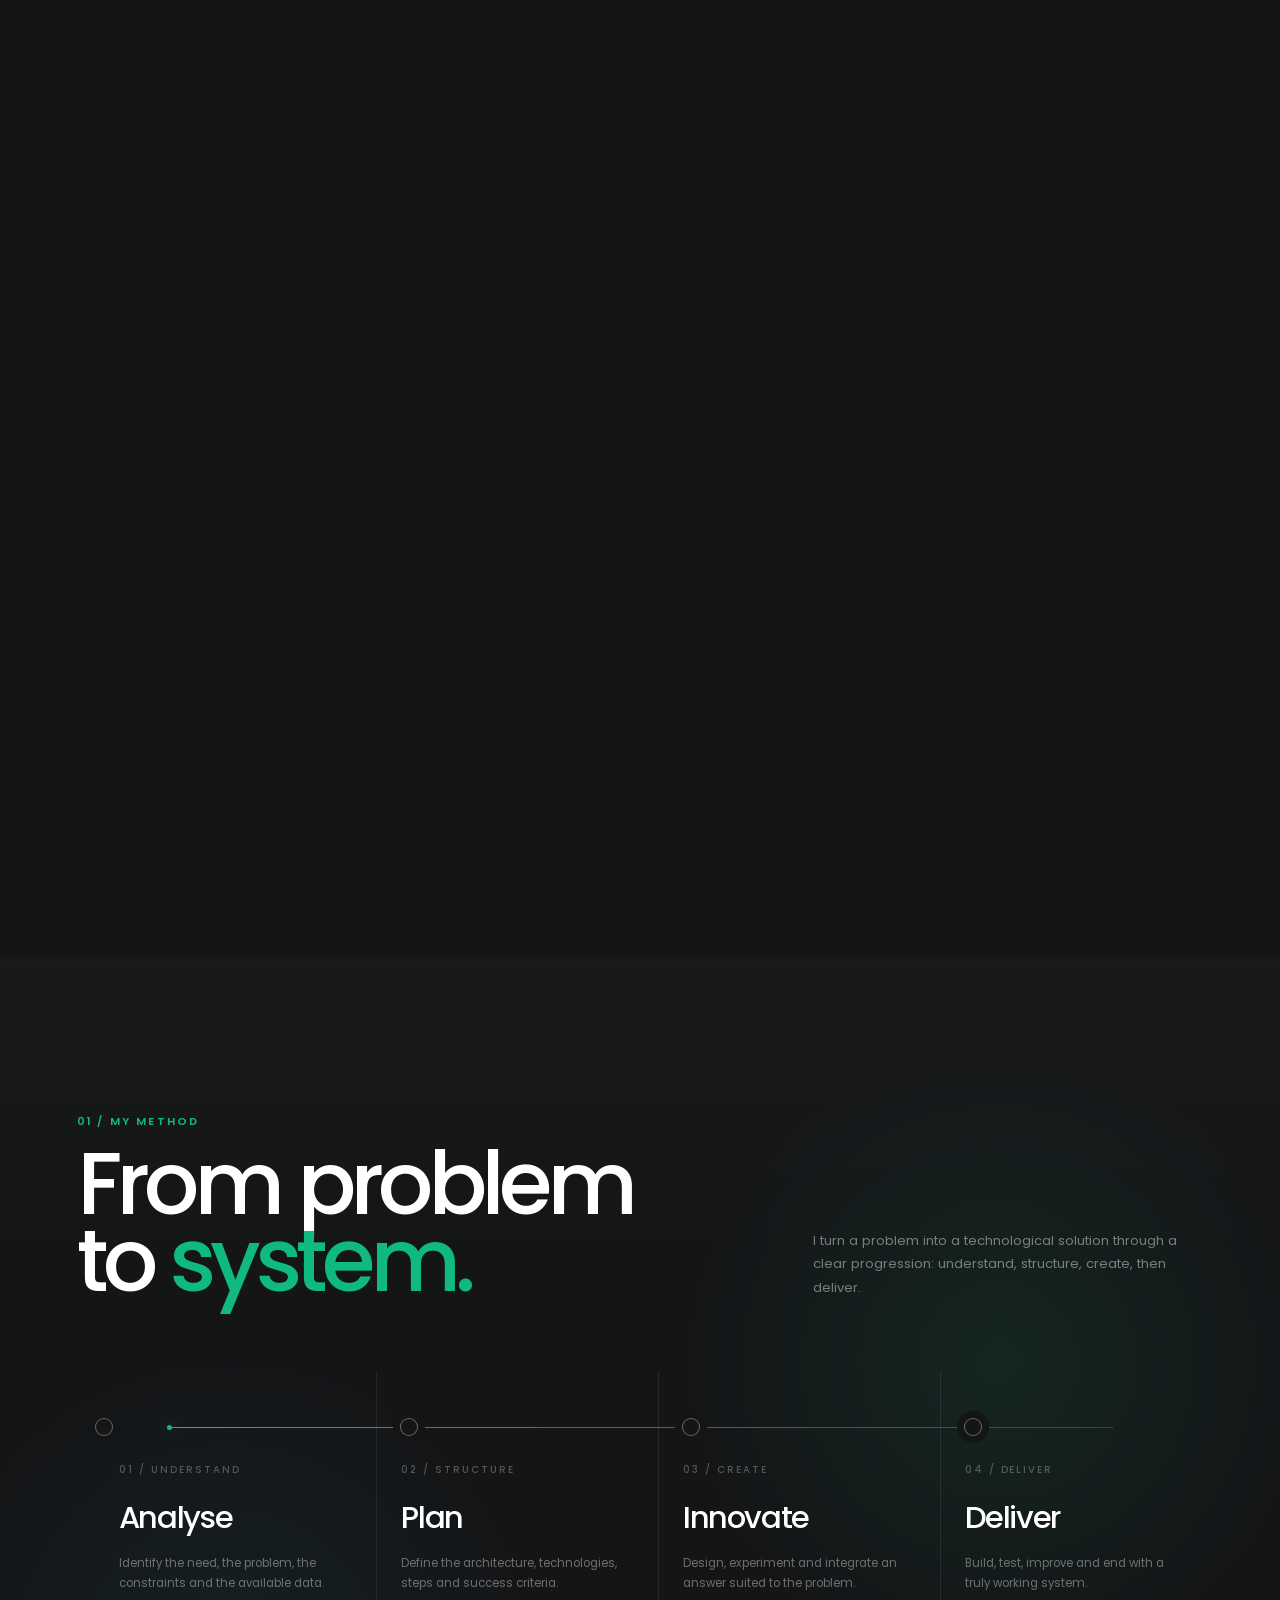
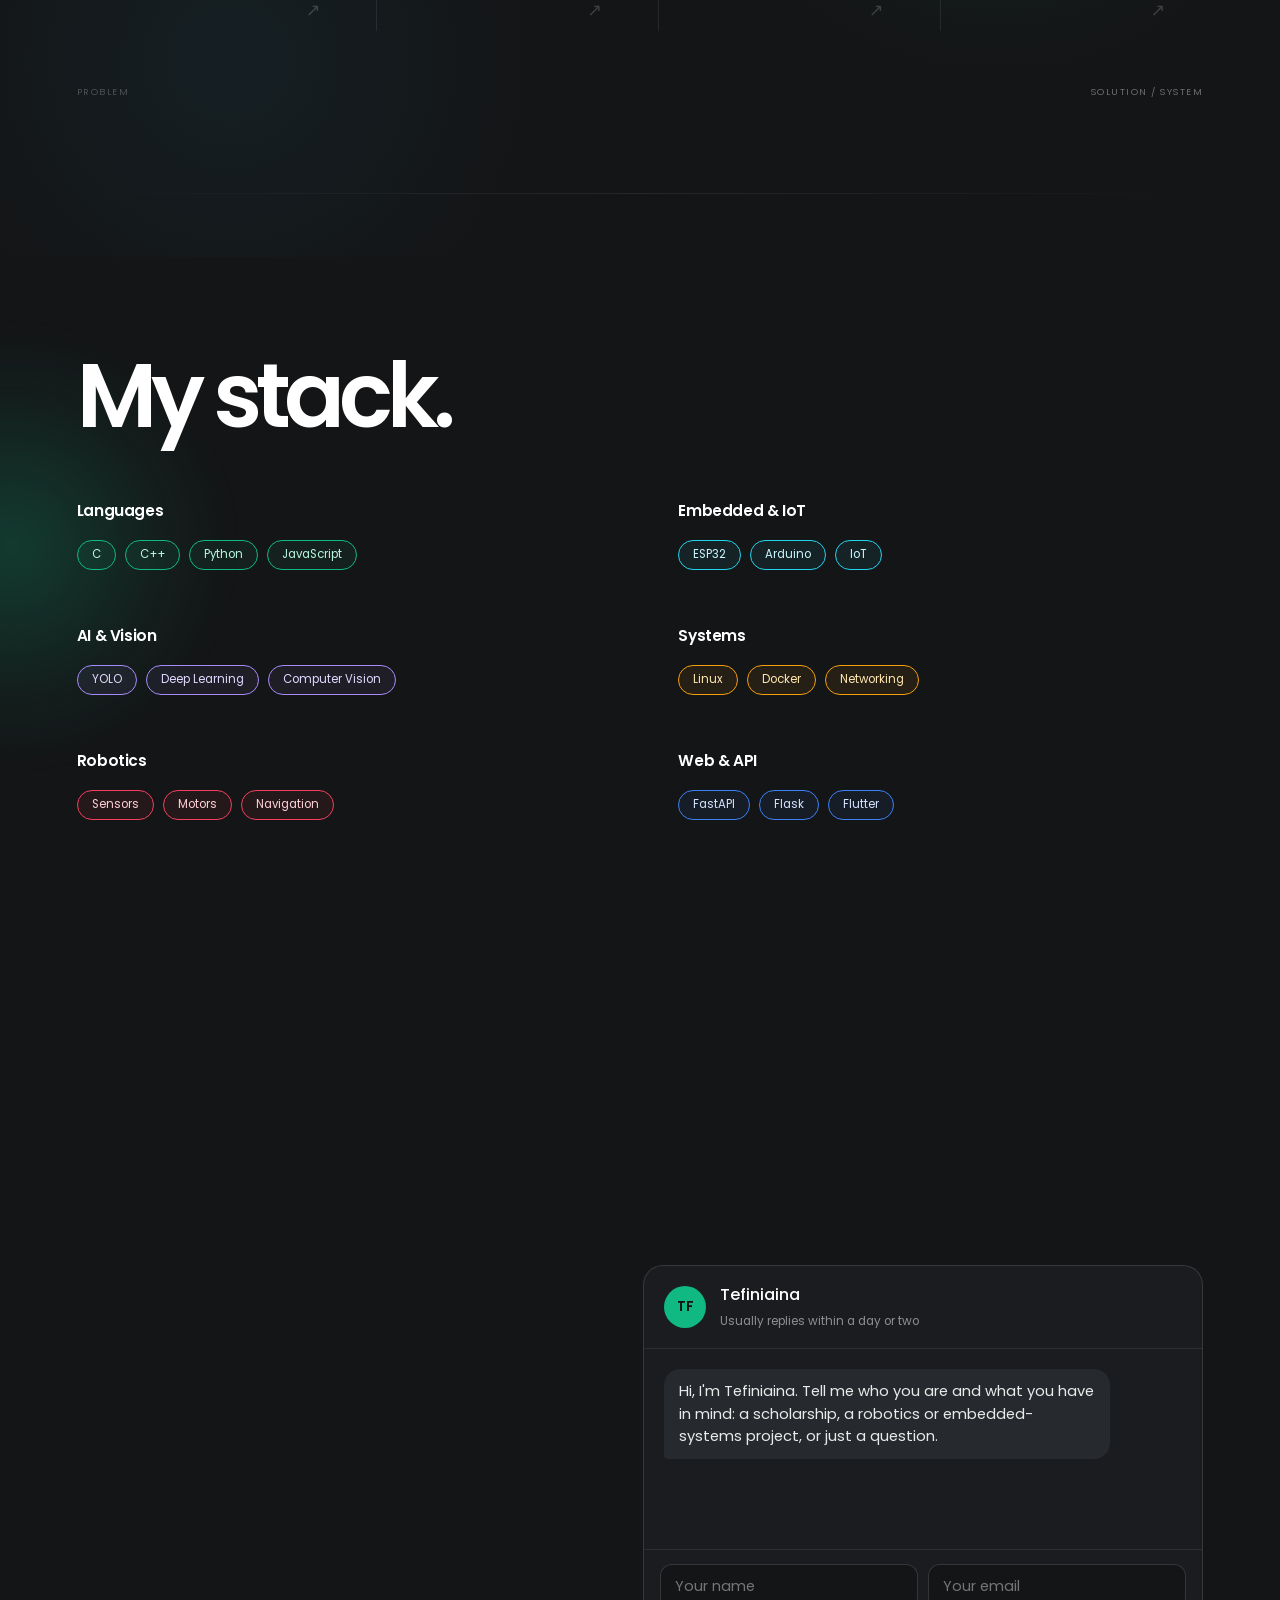
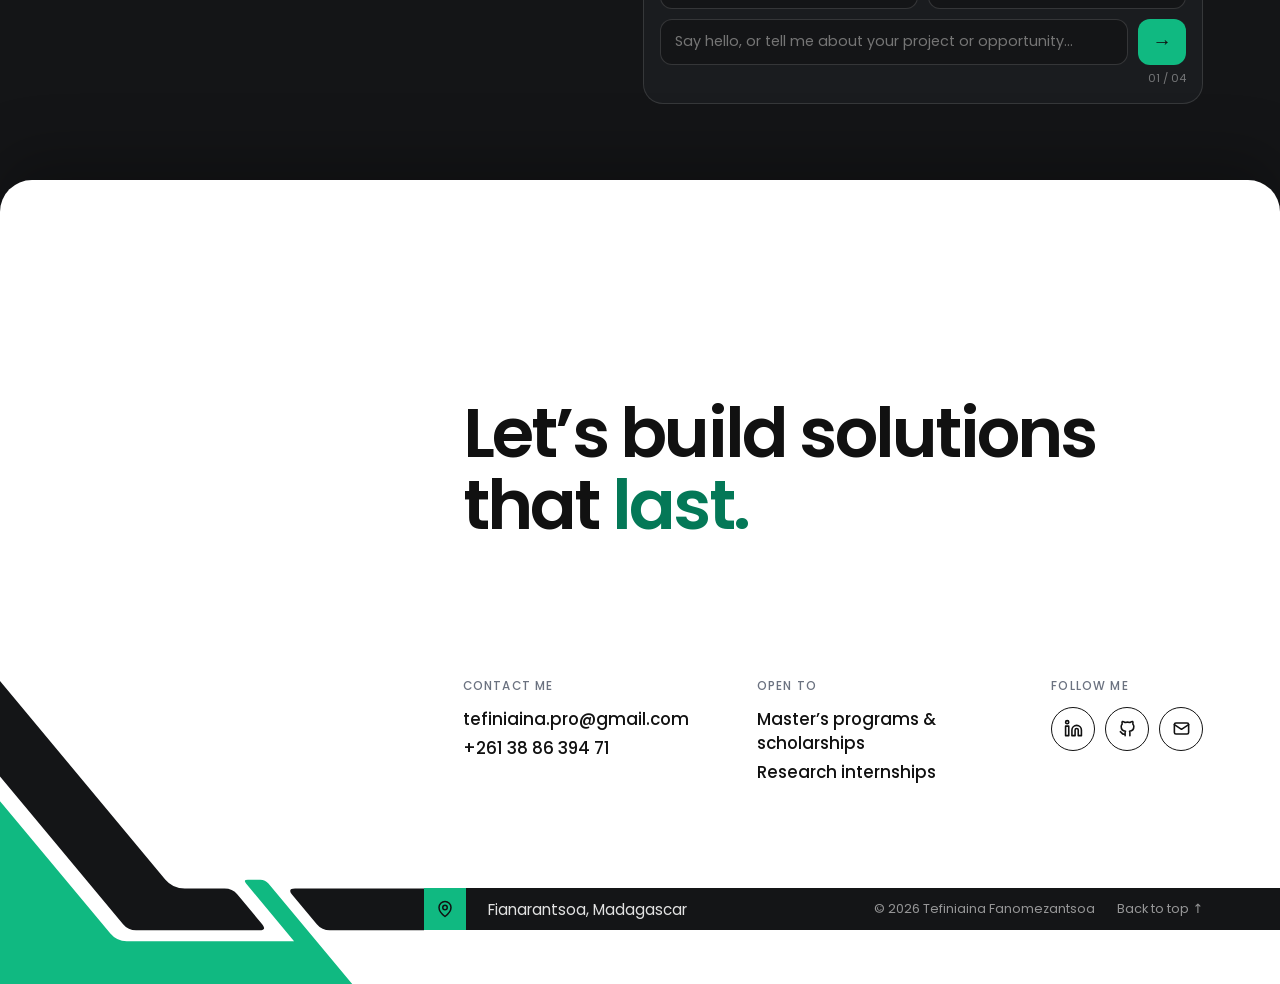
==== commit 88704059: "Design changes" ====
--- a/index.html
+++ b/index.html
@@ -1,1030 +1,283 @@
-<!doctype html>
+<!DOCTYPE html>
 <html lang="en">
-  <head>
-    <meta charset="utf-8" />
-    <meta
-      name="viewport"
-      content="width=device-width, initial-scale=1, viewport-fit=cover"
-    />
-    <title>Tefiniaina FANOMEZANTSOA — Portfolio</title>
-    <meta
-      name="description"
-      content="Computer science student aiming for a master's in robotics and embedded systems. Champion of Madagascar (Technorion 2025). Projects, academics and community impact."
-    />
-    <meta name="theme-color" content="#141517" />
-    <meta property="og:title" content="Tefiniaina FANOMEZANTSOA — Portfolio" />
-    <meta
-      property="og:description"
-      content="Futur ingénieur en systèmes embarqués et robotique. Analyser, planifier, innover, accomplir."
-    />
-    <meta property="og:type" content="website" />
-    <link
-      rel="icon"
-      href="data:image/svg+xml,%3Csvg xmlns='http://www.w3.org/2000/svg' viewBox='0 0 64 64'%3E%3Crect width='64' height='64' rx='12' fill='%23141517'/%3E%3Ctext x='32' y='41' font-family='Arial' font-weight='700' font-size='26' text-anchor='middle' fill='%2310B981'%3ETF%3C/text%3E%3C/svg%3E"
-    />
-    <link rel="preconnect" href="https://fonts.googleapis.com" />
-    <link rel="preconnect" href="https://fonts.gstatic.com" crossorigin />
-    <link
-      href="https://fonts.googleapis.com/css2?family=Poppins:wght@300;400;500;600&display=swap"
-      rel="stylesheet"
-    />
-    <link rel="stylesheet" href="style/style.css" />
-  </head>
-  <body class="locked">
-    <div class="cur cur-ring" aria-hidden="true"></div>
-    <div class="cur cur-dot" aria-hidden="true"></div>
-
-    <header class="topbar">
-      <a class="logo" href="#top" aria-label="Home">TF.</a>
-      <div class="menu" role="navigation" aria-label="Navigation">
-        <a class="keep" href="#top" data-s="top">Home</a>
-        <a href="#about" data-s="about">About</a>
-        <a href="#academics" data-s="academics">Academics</a>
-        <a href="#projects" data-s="projects">Projects</a>
-        <a href="#awards" data-s="awards">Awards</a>
-        <a href="#impact" data-s="impact">Impact</a>
-        <a href="#stack" data-s="stack">Stack</a>
-        <a class="keep" href="#chat" data-s="contact">Contact</a>
-      </div>
-    </header>
-
-    <!-- INTRO -->
-    <div id="intro" aria-hidden="true">
-      <div class="stage-wrap">
-        <div class="stage">
-          <span class="word">Analyse</span>
-          <span class="word">Plan</span>
-          <span class="word">Innovate</span>
-          <span class="word">Deliver</span>
-          <div class="verdict">
-            <span class="mask">That’s my <span class="em">ethic.</span></span
-            ><i class="uline"></i>
-          </div>
+<head>
+<meta charset="utf-8">
+<meta name="viewport" content="width=device-width, initial-scale=1, viewport-fit=cover">
+<title>TEFY · Tefiniaina Fanomezantsoa — Portfolio</title>
+<meta name="description" content="Computer science student aiming for a master's in robotics and embedded systems. Champion of Madagascar (Technorion 2025). Projects, academics and community impact.">
+<meta name="theme-color" content="#141517">
+<meta property="og:title" content="Tefiniaina FANOMEZANTSOA — Portfolio">
+<meta property="og:description" content="Futur ingénieur en systèmes embarqués et robotique. Analyser, planifier, innover, accomplir.">
+<meta property="og:type" content="website">
+<link rel="icon" href="data:image/svg+xml,%3Csvg xmlns='http://www.w3.org/2000/svg' viewBox='0 0 64 64'%3E%3Crect width='64' height='64' rx='12' fill='%23141517'/%3E%3Ctext x='32' y='41' font-family='Arial' font-weight='700' font-size='26' text-anchor='middle' fill='%2310B981'%3ETF%3C/text%3E%3C/svg%3E">
+<link rel="preconnect" href="https://fonts.googleapis.com">
+<link rel="preconnect" href="https://fonts.gstatic.com" crossorigin>
+<link href="https://fonts.googleapis.com/css2?family=Poppins:wght@300;400;500;600&display=swap" rel="stylesheet">
+<link rel="stylesheet" href="style/style.css">
+</head>
+<body class="locked">
+
+<div class="cur cur-ring" aria-hidden="true"></div><div class="cur cur-dot" aria-hidden="true"></div>
+
+<header class="topbar">
+  <a class="logo" href="#top" aria-label="Home">TF.</a>
+  <div class="menu" role="navigation" aria-label="Navigation">
+    <a class="keep" href="#top" data-s="top">Home</a>
+    <a href="#about" data-s="about">About</a>
+    <a href="#academics" data-s="academics">Academics</a>
+    <a href="#projects" data-s="projects">Projects</a>
+    <a href="#awards" data-s="awards">Awards</a>
+    <a href="#impact" data-s="impact">Impact</a>
+    <a href="#stack" data-s="stack">Stack</a>
+    <a class="keep" href="#chat" data-s="contact">Contact</a>
+  </div>
+</header>
+
+<!-- INTRO -->
+<div id="intro" aria-hidden="true">
+  <div class="stage-wrap">
+    <div class="stage">
+      <span class="word">Analyse</span>
+      <span class="word">Plan</span>
+      <span class="word">Innovate</span>
+      <span class="word">Deliver</span>
+      <div class="verdict"><span class="mask">That’s my <span class="em">ethic.</span></span><i class="uline"></i></div>
+    </div>
+    <div class="ticks"><i></i><i></i><i></i><i></i></div>
+  </div>
+</div>
+
+<main>
+<i id="snap-top" aria-hidden="true"></i>
+<!-- HERO -->
+<header class="hero" id="top">
+  <div class="bg"><img src="images/Tefiniaina_picture.png" alt="" onerror="document.documentElement.classList.add('nophoto')"></div>
+  <div class="veil"></div>
+  <i class="deco ring-big"></i><i class="deco ring-dot"></i>
+  <div class="deco rings">
+    <svg class="ring r1" viewBox="0 0 100 100" aria-hidden="true"><circle cx="50" cy="50" r="48.5" pathLength="100" stroke="#10B981" stroke-opacity=".5" stroke-width=".45" stroke-dasharray="46 4 20 4 22 4"/></svg>
+    <svg class="ring r2" viewBox="0 0 100 100" aria-hidden="true"><circle cx="50" cy="50" r="48.5" pathLength="100" stroke="#ECFDF5" stroke-opacity=".28" stroke-width=".3" stroke-dasharray="30 5 18 5 38 4"/></svg>
+    <svg class="ring r3" viewBox="0 0 100 100" aria-hidden="true"><circle cx="50" cy="50" r="48.5" pathLength="100" stroke="#047857" stroke-opacity=".9" stroke-width=".4" stroke-dasharray="14 3 34 3 10 3 29 4"/></svg>
+    <div class="portrait rv"><img src="images/Tefiniaina_picture.png" alt="Portrait of Tefiniaina Fanomezantsoa" onerror="document.documentElement.classList.add('nophoto')"></div>
+  </div>
+
+  <nav class="rv">
+    <a class="logo" href="#top" aria-label="Home">TF.</a>
+    <div class="menu">
+      <a class="on keep" href="#top">Home</a>
+      <a href="#about">About</a><a href="#academics">Academics</a><a href="#projects">Projects</a><a href="#awards">Awards</a><a href="#impact">Impact</a><a href="#stack">Stack</a><a class="keep" href="#chat">Contact</a>
+    </div>
+  </nav>
+
+  <div class="content">
+    <p class="hello rv" style="--d:.05s">Hello, <b>I’m</b></p>
+    <h1 class="name fx rv" style="--d:.15s" data-cur="name" aria-label="TEFY, Tefiniaina Fanomezantsoa"><span class="dots" aria-hidden="true"><i></i><i></i><i></i><i></i><i></i><i></i><i></i><i></i><i></i><i></i><i></i><i></i></span><span class="nm"><span>TEFY</span></span></h1>
+    <p class="fullname rv" style="--d:.3s">Tefiniaina FANOMEZANTSOA</p>
+    <p class="role rv" style="--d:.35s">Computer Science Student | Aspiring Embedded Systems &amp; Robotics Engineer</p>
+    <p class="statement rv" style="--d:.5s"><span class="st-k">Driven by</span><strong>Curiosity</strong> to learn new and useful things.</p>
+    <div class="cta rv" style="--d:.65s">
+      <a class="btn primary fx" data-cur="btn-solid" href="#projects"><span class="ink">Explore my work →</span></a>
+      <a class="btn ghost fx" data-cur="btn-ghost" href="cv.pdf" target="_blank" rel="noopener"><span class="ink">Download CV ↗</span></a>
+    </div>
+    <div class="social rv" style="--d:.78s">
+      <a href="https://github.com/voatefy/" target="_blank" rel="noopener">GitHub</a><span>·</span>
+      <a href="https://www.linkedin.com/in/tefiniaina-fanomezantsoa-6258973a5/" target="_blank" rel="noopener">LinkedIn</a><span>·</span>
+      <a href="mailto:tefiniaina.pro@gmail.com">Email</a>
+    </div>
+  </div>
+
+  <a class="scroll rv" href="#about" style="--d:.9s" aria-label="Scroll to explore"><svg viewBox="0 0 24 24" fill="none" stroke="currentColor" stroke-width="2" stroke-linecap="round" stroke-linejoin="round"><path d="M12 4v16M5 13l7 7 7-7"/></svg></a>
+</header>
+
+<!-- ABOUT -->
+<section class="about" id="about">
+  <canvas class="blob" id="blob" aria-hidden="true"></canvas>
+  <div class="a-in">
+    <div class="a-head">
+      <p class="a-label">Future engineer in</p>
+      <h2 class="a-title">embedded systems<br><span class="amp">&amp;</span> robotics</h2>
+    </div>
+    <div class="a-body">
+      <p>I'm a computer science student heading into embedded systems and robotics. I'm fascinated by giving real-world movement to code, where hardware meets software, and I love building tangible, intelligent, autonomous objects that are useful for tomorrow's world.</p>
+      <p>Facing every problem, I look for the chance to <strong>innovate</strong> and build a concrete technological solution, with a clear strategy and a rigorous method.</p>
+      <a class="btn ghost fx" data-cur="btn-ghost" href="cv.pdf" download><svg class="ico" viewBox="0 0 24 24" fill="none" stroke="currentColor" stroke-width="2" stroke-linecap="round" stroke-linejoin="round" aria-hidden="true"><path d="M12 3v12m0 0-4-4m4 4 4-4M4 20h16"/></svg><span class="ink">Download CV</span></a>
+    </div>
+  </div>
+</section>
+
+<section class="sec" id="vision"><div class="sec-in">
+<div class="sec-head sr"><p class="eyebrow">Vision</p><h2>Robotics<br><span>for Madagascar.</span></h2></div>
+<p class="lead sr">In Madagascar, a great deal of time is lost on manual work in agriculture, livestock, industry and construction. Robotics and embedded systems can automate these tasks and raise speed and productivity. My goal: bring that technology to local production and one day build a robotics company in Madagascar.</p>
+<div class="cards3"><article class="c2 sr"><p class="c2t">01</p><h3>Production &amp; transformation</h3><p class="c2m">Industrialisation</p><p>Integrating technology into production and processing lines.</p></article><article class="c2 sr"><p class="c2t">02</p><h3>Agriculture</h3><p class="c2m">Field work</p><p>Automating time-consuming manual farm tasks.</p></article><article class="c2 sr"><p class="c2t">03</p><h3>Livestock</h3><p class="c2m">Animal farming</p><p>Bringing monitoring and automation to livestock work.</p></article></div></div></section>
+<section class="sec" id="academics"><div class="sec-in">
+<div class="sec-head sr"><p class="eyebrow">02 / Academics</p><h2>Academic<br><span>path.</span></h2></div>
+<ol class="tline"><li class="sr"><b>Licence 3 · 2025–2026</b><span>ENI Fianarantsoa · General Computer Science</span><em>Average 14.x / 20 <span class="tbd">confirm exact</span></em></li><li class="sr"><b>Licence 2 · 2024–2025</b><span>ENI Fianarantsoa · General Computer Science</span><em>Average 14.x / 20 <span class="tbd">confirm exact</span></em></li><li class="sr"><b>Licence 1 · 2023–2024</b><span>ENI Fianarantsoa · General Computer Science</span><em></em></li><li class="sr"><b>High-school diploma · Baccalauréat, Series S</b><span>Tanambe Amparafaravola Public High School</span><em>Honours (Mention Bien)</em></li></ol>
+<div class="meta3 sr"><div><p class="lbl2">Key courses</p><p><span class="tbd">list 5–8 relevant courses</span></p></div><div><p class="lbl2">Language tests</p><p>None yet · <span class="tbd">planned test and date</span></p></div><div><p class="lbl2">Documents</p><p><a class="ul" href="cv.pdf">CV (PDF)</a> · Transcripts L1, L2, L3: <span class="tbd">PDF or on request</span></p></div></div></div></section>
+<section class="projects" id="projects"><div class="projects-head sr"><div><p class="eyebrow">03 / PROJECTS</p><h2>Selected<br><span>projects.</span></h2></div><p>Embedded systems, robotics and software built from real needs.</p></div>
+<div class="project-grid">
+<article class="project-card sr"><div class="project-number">01</div><div class="project-visual crop"><img src="images/air.jpg" alt="Air Quality Monitoring System" loading="lazy" onerror="this.remove()"><span>ACADEMIC / PERSONAL</span><i></i></div><div class="project-info"><p>Embedded · IoT · July 2026 – ongoing</p><h3>Air Quality Monitoring System</h3><p class="pd">Problem, role and result: <span class="tbd">to complete</span></p><div class="tags"><span>ESP32</span><span>C++</span><span>DHT22</span><span>MQ-135</span><span>MQ-6</span><span>MQTT</span><span>React</span><span>Node.js</span></div><a class="plink" href="https://github.com/voatefy" target="_blank" rel="noopener">GitHub ↗</a></div></article>
+<article class="project-card sr"><div class="project-number">02</div><div class="project-visual crop"><img src="images/robot.jpg" alt="Teleoperated Pick-and-Place Robot" loading="lazy" onerror="this.remove()"><span>ROBOTICS</span><i></i></div><div class="project-info"><p>Robotics · Dec 2025</p><h3>Teleoperated Pick-and-Place Robot</h3><p class="pd">ESP32-based robot, remotely driven, that picks up an object, crosses obstacles and drops it in a defined area. Problem, role and result: <span class="tbd">to complete</span></p><div class="tags"><span>ESP32</span><span>Arduino IDE</span><span>C++</span></div><a class="plink" href="https://github.com/voatefy" target="_blank" rel="noopener">GitHub ↗</a></div></article>
+<article class="project-card sr"><div class="project-number">03</div><div class="project-visual crop"><img src="images/biblio.jpg" alt="Biblio-manager" loading="lazy" onerror="this.remove()"><span>DESKTOP</span><i></i></div><div class="project-info"><p>Desktop app · Oct 2024</p><h3>Biblio-manager</h3><p class="pd">Desktop application for library management. Problem, role and result: <span class="tbd">to complete</span></p><div class="tags"><span>Qt Creator</span><span>C++</span></div><a class="plink" href="https://github.com/voatefy" target="_blank" rel="noopener">GitHub ↗</a></div></article>
+<article class="project-card sr"><div class="project-number">04</div><div class="project-visual crop"><img src="images/ha.jpg" alt="High-Availability Database" loading="lazy" onerror="this.remove()"><span>INFRASTRUCTURE</span><i></i></div><div class="project-info"><p>Infrastructure · Nov 2025</p><h3>High-Availability Database</h3><p class="pd">Highly available database set up with MySQL InnoDB Cluster. Problem, role and result: <span class="tbd">to complete</span></p><div class="tags"><span>InnoDB Cluster</span><span>MySQL Router</span></div><a class="plink" href="https://github.com/voatefy" target="_blank" rel="noopener">GitHub ↗</a></div></article>
+<article class="project-card sr wide"><div class="project-info"><p>Upcoming</p><h3>Crop Monitoring Robot</h3><p class="pd">In progress, to be built: a robot to monitor crops and reduce manual field work.</p></div></article>
+</div></section>
+<section class="sec" id="awards"><div class="sec-in">
+<div class="sec-head sr"><p class="eyebrow">04 / Awards</p><h2>Competitions<br><span>&amp; results.</span></h2></div>
+<div class="cards2">
+<article class="c2 sr award"><img class="abg" src="images/techfest.png" alt="" loading="lazy" onerror="this.remove()"><p class="c2t">Worldwide · 2025</p><h3>TechFest 2025</h3><p class="c2m">Represented Madagascar · 9th place worldwide <span class="tbd">confirm wording</span></p><p>Role: team member. Challenge and build: <span class="tbd">to complete</span></p></article>
+<article class="c2 sr award"><img class="abg" src="images/technorion.png" alt="" loading="lazy" onerror="this.remove()"><p class="c2t">National · 2025</p><h3>Technorion 2025</h3><p class="c2m">Champion of Madagascar · team SYNAPSE</p><p>Role: team member. Challenge and build: <span class="tbd">to complete</span></p></article>
+<article class="c2 sr award"><img class="abg" src="images/ctf.png" alt="" loading="lazy" onerror="this.remove()"><p class="c2t">ENI · NEXTA event</p><h3>CTF competition</h3><p class="c2m">1st place · team DOIT</p><p>Role: team member. Cybersecurity challenge: <span class="tbd">to complete</span></p></article>
+<article class="c2 sr award"><img class="abg" src="images/devhunt.png" alt="" loading="lazy" onerror="this.remove()"><p class="c2t">AEENI · 2024</p><h3>DevHunt 2.0</h3><p class="c2m">Participant</p><p>Role: team member. Project: <span class="tbd">to complete</span></p></article>
+</div></div></section>
+<section class="sec" id="impact">
+  <div class="ititle"><div><p class="eyebrow">05 / Impact</p><h2>What I've<br><span>done.</span></h2><p class="hint">Scroll to discover ↓</p></div></div>
+  <div class="iscroll">
+  <div class="ishow" aria-roledescription="carousel" aria-label="What I've done">
+    <div class="itrack">
+      <article class="work"><div class="wimg mosaic"><div class="ph"><img src="images/stemkids-1.jpg" alt="STEM Kids 1" loading="lazy" onerror="this.remove()"><span>STEM Kids 1</span></div><div class="ph"><img src="images/stemkids-2.jpg" alt="STEM Kids 2" loading="lazy" onerror="this.remove()"><span>STEM Kids 2</span></div><div class="ph"><img src="images/stemkids-3.jpg" alt="STEM Kids 3" loading="lazy" onerror="this.remove()"><span>STEM Kids 3</span></div><div class="ph"><img src="images/stemkids-4.jpg" alt="STEM Kids 4" loading="lazy" onerror="this.remove()"><span>STEM Kids 4</span></div><div class="wmeta"><span class="wnum">01</span><span class="wyear">2026</span></div></div>
+      <div class="wtxt"><p class="c2t">Mentor · organised by STEM For Good</p><h3>STEM Kids</h3><p>Free robotics workshops for children aged 7 to 15, in two 3-day editions: <b>29–31 July 2026 in Fianarantsoa</b> and <b>13–15 August 2026 in Ambalavao</b>. Number of children and what they built: <span class="tbd">to complete</span></p></div></article>
+      <article class="work"><div class="wimg"><div class="ph"><img src="images/rhi.jpg" alt="RHI photo" loading="lazy" onerror="this.remove()"><span>RHI photo</span></div><div class="wmeta"><span class="wnum">02</span><span class="wyear">2025–26</span></div></div>
+      <div class="wtxt"><p class="c2t">President · Leadership</p><h3>RHI · Honesty &amp; Integrity Network</h3><p>Réseau d’Honnêteté et d’Intégrité. Building a generation without corruption by raising awareness among peers. Members and actions led: <span class="tbd">to complete</span></p></div></article>
+      <article class="work"><div class="wimg"><div class="ph"><img src="images/stemforgood.jpg" alt="STEM For Good photo" loading="lazy" onerror="this.remove()"><span>STEM For Good photo</span></div><div class="wmeta"><span class="wnum">03</span><span class="wyear">2026 – now</span></div></div>
+      <div class="wtxt"><p class="c2t">Mentor · Youth &amp; technology</p><h3>STEM For Good Haute Matsiatra</h3><p>Working with young people: the “Technorion” robotics competition and a tech expo.</p></div></article>
+      <article class="work"><div class="wimg"><div class="ph"><img src="images/c2e.jpg" alt="C2E photo" loading="lazy" onerror="this.remove()"><span>C2E photo</span></div><div class="wmeta"><span class="wnum">04</span><span class="wyear">2025–26</span></div></div>
+      <div class="wtxt"><p class="c2t">Mentor · Peer support</p><h3>C2E, ENI mutual-aid club</h3><p>Mentoring fellow students. Subjects and audience: <span class="tbd">to complete</span></p></div></article>
+    </div>
+    <div class="ictrl"><button type="button" class="iprev" aria-label="Previous">←</button><p class="hcount" aria-live="off">01 / 04</p><button type="button" class="inext" aria-label="Next">→</button></div>
+    <div class="hdots"><button type="button" aria-label="Show activity 1"></button><button type="button" aria-label="Show activity 2"></button><button type="button" aria-label="Show activity 3"></button><button type="button" aria-label="Show activity 4"></button></div>
+  </div>
+  </div>
+</section>
+<!-- MY METHOD -->
+<section class="method-section" id="process">
+  <div class="method-head">
+    <div>
+      <p class="method-label">01 / MY METHOD</p>
+      <h2>From problem<br>to <span>system.</span></h2>
+    </div>
+    <p class="method-sub">I turn a problem into a technological solution through a clear progression: understand, structure, create, then deliver.</p>
+  </div>
+
+  <div class="method-track" aria-label="The four steps of my method">
+    <div class="method-rail" aria-hidden="true"></div>
+
+    <article class="method-step" tabindex="0" data-cur="method">
+      <div class="method-step-inner">
+        <span class="method-marker" aria-hidden="true"></span>
+        <span class="method-number">01 / UNDERSTAND</span>
+        <h3>Analyse</h3>
+        <p>Identify the need, the problem, the constraints and the available data.</p>
+        <span class="method-arrow" aria-hidden="true">↗</span>
+      </div>
+    </article>
+
+    <article class="method-step" tabindex="0" data-cur="method">
+      <div class="method-step-inner">
+        <span class="method-marker" aria-hidden="true"></span>
+        <span class="method-number">02 / STRUCTURE</span>
+        <h3>Plan</h3>
+        <p>Define the architecture, technologies, steps and success criteria.</p>
+        <span class="method-arrow" aria-hidden="true">↗</span>
+      </div>
+    </article>
+
+    <article class="method-step" tabindex="0" data-cur="method">
+      <div class="method-step-inner">
+        <span class="method-marker" aria-hidden="true"></span>
+        <span class="method-number">03 / CREATE</span>
+        <h3>Innovate</h3>
+        <p>Design, experiment and integrate an answer suited to the problem.</p>
+        <span class="method-arrow" aria-hidden="true">↗</span>
+      </div>
+    </article>
+
+    <article class="method-step" tabindex="0" data-cur="method">
+      <div class="method-step-inner">
+        <span class="method-marker" aria-hidden="true"></span>
+        <span class="method-number">04 / DELIVER</span>
+        <h3>Deliver</h3>
+        <p>Build, test, improve and end with a truly working system.</p>
+        <span class="method-arrow" aria-hidden="true">↗</span>
+      </div>
+    </article>
+  </div>
+
+  <div class="method-caption"><span>PROBLEM</span><span>SOLUTION / SYSTEM</span></div>
+</section>
+
+<!-- STACK -->
+<section class="stack" id="stack">
+ <div class="section-head sr"><p class="eyebrow">03 / TOOLBOX</p><h2>My <span>stack.</span></h2></div>
+ <div class="stack-grid">
+  <div class="stack-item sr"><span>Languages</span><strong><span class="chip">C</span><span class="chip">C++</span><span class="chip">Python</span><span class="chip">JavaScript</span></strong></div>
+  <div class="stack-item sr"><span>Embedded &amp; IoT</span><strong><span class="chip">ESP32</span><span class="chip">Arduino</span><span class="chip">IoT</span></strong></div>
+  <div class="stack-item sr"><span>AI &amp; Vision</span><strong><span class="chip">YOLO</span><span class="chip">Deep Learning</span><span class="chip">Computer Vision</span></strong></div>
+  <div class="stack-item sr"><span>Systems</span><strong><span class="chip">Linux</span><span class="chip">Docker</span><span class="chip">Networking</span></strong></div>
+  <div class="stack-item sr"><span>Robotics</span><strong><span class="chip">Sensors</span><span class="chip">Motors</span><span class="chip">Navigation</span></strong></div>
+  <div class="stack-item sr"><span>Web &amp; API</span><strong><span class="chip">FastAPI</span><span class="chip">Flask</span><span class="chip">Flutter</span></strong></div>
+ </div>
+</section>
+
+<!-- FOOTER : toujours la dernière page -->
+<!-- MESSAGE (chat-style form, no backend) -->
+<section class="sec" id="chat"><div class="sec-in chat-wrap">
+  <div class="sec-head sr"><p class="eyebrow">06 / Message</p><h2>Let's<br><span>talk.</span></h2>
+    <p class="lead">A question, an opportunity, a project? Leave me a message here: it reaches my inbox and I will answer by email.</p></div>
+  <div class="chat sr">
+    <div class="chat-top"><span class="av">TF</span><div><b>Tefiniaina</b><small>Usually replies within a day or two</small></div></div>
+    <div class="msgs" id="msgs" aria-live="polite"><div class="bub in">Hi, I'm Tefiniaina. Tell me who you are and what you have in mind: a scholarship, a robotics or embedded-systems project, or just a question.</div></div>
+    <form id="chatform" novalidate>
+      <div class="frow">
+        <div class="fld"><input name="name" placeholder="Your name" autocomplete="name" maxlength="60" required aria-label="Your name" aria-describedby="e-name"><small class="err" id="e-name" data-for="name"></small></div>
+        <div class="fld"><input type="email" name="email" placeholder="Your email" autocomplete="email" maxlength="254" required aria-label="Your email" aria-describedby="e-email"><small class="err" id="e-email" data-for="email"></small></div>
+      </div>
+      <input type="text" name="botcheck" class="hp" tabindex="-1" autocomplete="off" aria-hidden="true">
+      <div class="fld">
+        <div class="fsend"><textarea name="message" rows="1" maxlength="2000" placeholder="Say hello, or tell me about your project or opportunity…" required aria-label="Your message" aria-describedby="e-message"></textarea><button type="submit" aria-label="Send message">→</button></div>
+        <div class="fmeta"><small class="err" id="e-message" data-for="message"></small><small class="cnt" id="cnt">0 / 2000</small></div>
+      </div>
+    </form>
+  </div>
+</div></section>
+
+<section class="page3" id="contact">
+  <h2 class="cta-h">Let’s build solutions that <em>last.</em></h2>
+
+  <div class="foot-bot">
+    <svg class="shape" viewBox="3 60 427 308" preserveAspectRatio="xMinYMax meet" aria-hidden="true">
+      <!-- dark L-shaped band: diagonal arm + horizontal foot -->
+      <path fill="#141517" d="M-12 45 L169.3 262.8 Q177 272 189 272 L229 272 Q237 272 242 278 L266.9 307.8 Q272 314 264 314 L140 314 Q132 314 126.9 307.8 L-12 141.1 Z"/>
+      <!-- large emerald wedge + small slanted bar -->
+      <path fill="#10B981" d="M-12 166 L114.1 317.3 Q120.5 325 130.5 325 L299 325 L250.7 266.9 Q247.5 263 252.5 263 L265 263 Q270 263 273.2 266.9 L360 371 L-12 371 Z"/>
+      <!-- start of the address band, slanted end -->
+      <path fill="#141517" d="M300 272 Q292 272 297.1 278.2 L321.9 307.8 Q327 314 335 314 L440 314 L440 272 Z"/>
+    </svg>
+    <div class="cols">
+      <div>
+        <p class="lbl">Contact me</p>
+        <div class="val"><a href="mailto:tefiniaina.pro@gmail.com">tefiniaina.pro@gmail.com</a><a href="tel:+261388639471">+261 38 86 394 71</a></div>
+      </div>
+      <div>
+        <p class="lbl">Open to</p>
+        <div class="val"><span>Master’s programs &amp; scholarships</span><span>Research internships</span></div>
+      </div>
+      <div>
+        <p class="lbl">Follow me</p>
+        <div class="soc">
+          <a href="https://www.linkedin.com/in/tefiniaina-fanomezantsoa-6258973a5/" target="_blank" rel="noopener" aria-label="LinkedIn"><svg viewBox="0 0 24 24" fill="none" stroke="currentColor" stroke-width="2" stroke-linecap="round" stroke-linejoin="round" aria-hidden="true"><path d="M16 8a6 6 0 0 1 6 6v7h-4v-7a2 2 0 0 0-4 0v7h-4v-7a6 6 0 0 1 6-6z"/><rect x="2" y="9" width="4" height="12"/><circle cx="4" cy="4" r="2"/></svg></a>
+          <a href="https://github.com/Voatefy/" target="_blank" rel="noopener" aria-label="GitHub"><svg viewBox="0 0 24 24" fill="none" stroke="currentColor" stroke-width="2" stroke-linecap="round" stroke-linejoin="round" aria-hidden="true"><path d="M9 19c-4.3 1.4-4.3-2.5-6-3m12 5v-3.5c0-1 .1-1.4-.5-2 2.8-.3 5.5-1.4 5.5-6a4.6 4.6 0 0 0-1.3-3.2 4.2 4.2 0 0 0-.1-3.2s-1.1-.3-3.5 1.3a12 12 0 0 0-6.2 0C6.5 2.8 5.4 3.1 5.4 3.1a4.2 4.2 0 0 0-.1 3.2A4.6 4.6 0 0 0 4 9.5c0 4.6 2.7 5.7 5.5 6-.6.6-.6 1.2-.5 2V21"/></svg></a>
+          <a href="mailto:tefiniaina.pro@gmail.com" aria-label="Email"><svg viewBox="0 0 24 24" fill="none" stroke="currentColor" stroke-width="2" stroke-linecap="round" stroke-linejoin="round" aria-hidden="true"><rect x="3" y="5" width="18" height="14" rx="2"/><path d="m3 7 9 6 9-6"/></svg></a>
         </div>
-        <div class="ticks"><i></i><i></i><i></i><i></i></div>
-      </div>
-    </div>
-
-    <main>
-      <i id="snap-top" aria-hidden="true"></i>
-      <!-- HERO -->
-      <header class="hero" id="top">
-        <div class="bg">
-          <img
-            src="images/Tefiniaina_picture.png"
-            alt=""
-            onerror="document.documentElement.classList.add('nophoto')"
-          />
-        </div>
-        <div class="veil"></div>
-        <i class="deco ring-big"></i><i class="deco ring-dot"></i>
-        <div class="deco rings">
-          <svg class="ring r1" viewBox="0 0 100 100" aria-hidden="true">
-            <circle
-              cx="50"
-              cy="50"
-              r="48.5"
-              pathLength="100"
-              stroke="#10B981"
-              stroke-opacity=".5"
-              stroke-width=".45"
-              stroke-dasharray="46 4 20 4 22 4"
-            />
-          </svg>
-          <svg class="ring r2" viewBox="0 0 100 100" aria-hidden="true">
-            <circle
-              cx="50"
-              cy="50"
-              r="48.5"
-              pathLength="100"
-              stroke="#ECFDF5"
-              stroke-opacity=".28"
-              stroke-width=".3"
-              stroke-dasharray="30 5 18 5 38 4"
-            />
-          </svg>
-          <svg class="ring r3" viewBox="0 0 100 100" aria-hidden="true">
-            <circle
-              cx="50"
-              cy="50"
-              r="48.5"
-              pathLength="100"
-              stroke="#047857"
-              stroke-opacity=".9"
-              stroke-width=".4"
-              stroke-dasharray="14 3 34 3 10 3 29 4"
-            />
-          </svg>
-          <div class="portrait rv">
-            <img
-              src="images/Tefiniaina_picture.png"
-              alt="Portrait of Tefiniaina Fanomezantsoa"
-              onerror="document.documentElement.classList.add('nophoto')"
-            />
-          </div>
-        </div>
-
-        <nav class="rv">
-          <a class="logo" href="#top" aria-label="Home">TF.</a>
-          <div class="menu">
-            <a class="on keep" href="#top">Home</a>
-            <a href="#about">About</a><a href="#academics">Academics</a
-            ><a href="#projects">Projects</a><a href="#awards">Awards</a
-            ><a href="#impact">Impact</a><a href="#stack">Stack</a
-            ><a class="keep" href="#chat">Contact</a>
-          </div>
-        </nav>
-
-        <div class="content">
-          <h1
-            class="name fx rv"
-            style="--d: 0.15s"
-            data-cur="name"
-            aria-label="Tefiniaina FANOMEZANTSOA"
-          >
-            <span class="dots" aria-hidden="true"
-              ><i></i><i></i><i></i><i></i><i></i><i></i><i></i><i></i><i></i
-              ><i></i><i></i><i></i></span
-            ><span class="nm"
-              ><span>Tefiniaina</span><span>FANOMEZANTSOA</span></span
-            >
-          </h1>
-          <p class="role rv" style="--d: 0.35s">
-            Computer Science Student | Aspiring Embedded Systems &amp; Robotics
-            Engineer
-          </p>
-          <p class="statement rv" style="--d: 0.5s">
-            <span class="st-k">Driven by</span><strong>Curiosity</strong> to
-            learn new and useful things.
-          </p>
-          <div class="cta rv" style="--d: 0.65s">
-            <a class="btn primary fx" data-cur="btn-solid" href="#projects"
-              ><span class="ink">Explore my work →</span></a
-            >
-            <a
-              class="btn ghost fx"
-              data-cur="btn-ghost"
-              href="cv.pdf"
-              target="_blank"
-              rel="noopener"
-              ><span class="ink">Download CV ↗</span></a
-            >
-          </div>
-          <div class="social rv" style="--d: 0.78s">
-            <a href="https://github.com/voatefy/" target="_blank" rel="noopener"
-              >GitHub</a
-            ><span>·</span>
-            <a
-              href="https://www.linkedin.com/in/tefiniaina-fanomezantsoa-6258973a5/"
-              target="_blank"
-              rel="noopener"
-              >LinkedIn</a
-            ><span>·</span>
-            <a href="mailto:tefiniaina.pro@gmail.com">Email</a>
-          </div>
-        </div>
-
-        <a
-          class="scroll rv"
-          href="#about"
-          style="--d: 0.9s"
-          aria-label="Scroll to explore"
-          ><svg
-            viewBox="0 0 24 24"
-            fill="none"
-            stroke="currentColor"
-            stroke-width="2"
-            stroke-linecap="round"
-            stroke-linejoin="round"
-          >
-            <path d="M12 4v16M5 13l7 7 7-7" /></svg
-        ></a>
-      </header>
-
-      <!-- ABOUT -->
-      <section class="about" id="about">
-        <canvas class="blob" id="blob" aria-hidden="true"></canvas>
-        <div class="a-in">
-          <div class="a-head">
-            <p class="a-label">Future engineer in</p>
-            <h2 class="a-title">
-              embedded systems<br /><span class="amp">&amp;</span> robotics
-            </h2>
-          </div>
-          <div class="a-body">
-            <p>
-              I'm a computer science student heading into embedded systems and
-              robotics. I'm fascinated by giving real-world movement to code,
-              where hardware meets software, and I love building tangible,
-              intelligent, autonomous objects that are useful for tomorrow's
-              world.
-            </p>
-            <p>
-              Facing every problem, I look for the chance to
-              <strong>innovate</strong> and build a concrete technological
-              solution, with a clear strategy and a rigorous method.
-            </p>
-            <a class="btn ghost fx" data-cur="btn-ghost" href="cv.pdf" download
-              ><svg
-                class="ico"
-                viewBox="0 0 24 24"
-                fill="none"
-                stroke="currentColor"
-                stroke-width="2"
-                stroke-linecap="round"
-                stroke-linejoin="round"
-                aria-hidden="true"
-              >
-                <path d="M12 3v12m0 0-4-4m4 4 4-4M4 20h16" /></svg
-              ><span class="ink">Download CV</span></a
-            >
-          </div>
-        </div>
-      </section>
-
-      <section class="sec" id="vision">
-        <div class="sec-in">
-          <div class="sec-head sr">
-            <p class="eyebrow">Vision</p>
-            <h2>Robotics<br /><span>for Madagascar.</span></h2>
-          </div>
-          <p class="lead sr">
-            In Madagascar, a great deal of time is lost on manual work in
-            agriculture, livestock, industry and construction. Robotics and
-            embedded systems can automate these tasks and raise speed and
-            productivity. My goal: bring that technology to local production and
-            one day build a robotics company in Madagascar.
-          </p>
-          <div class="cards3">
-            <article class="c2 sr">
-              <p class="c2t">01</p>
-              <h3>Production &amp; transformation</h3>
-              <p class="c2m">Industrialisation</p>
-              <p>
-                Integrating technology into production and processing lines.
-              </p>
-            </article>
-            <article class="c2 sr">
-              <p class="c2t">02</p>
-              <h3>Agriculture</h3>
-              <p class="c2m">Field work</p>
-              <p>Automating time-consuming manual farm tasks.</p>
-            </article>
-            <article class="c2 sr">
-              <p class="c2t">03</p>
-              <h3>Livestock</h3>
-              <p class="c2m">Animal farming</p>
-              <p>Bringing monitoring and automation to livestock work.</p>
-            </article>
-          </div>
-        </div>
-      </section>
-      <section class="sec" id="academics">
-        <div class="sec-in">
-          <div class="sec-head sr">
-            <p class="eyebrow">02 / Academics</p>
-            <h2>Academic<br /><span>path.</span></h2>
-          </div>
-          <ol class="tline">
-            <li class="sr">
-              <b>Licence 3 · 2025–2026</b
-              ><span>ENI Fianarantsoa · General Computer Science</span
-              ><em>Average 14.x / 20 <span class="tbd">confirm exact</span></em>
-            </li>
-            <li class="sr">
-              <b>Licence 2 · 2024–2025</b
-              ><span>ENI Fianarantsoa · General Computer Science</span
-              ><em>Average 14.x / 20 <span class="tbd">confirm exact</span></em>
-            </li>
-            <li class="sr">
-              <b>Licence 1 · 2023–2024</b
-              ><span>ENI Fianarantsoa · General Computer Science</span><em></em>
-            </li>
-            <li class="sr">
-              <b>High-school diploma · Baccalauréat, Series S</b
-              ><span>Tanambe Amparafaravola Public High School</span
-              ><em>Honours (Mention Bien)</em>
-            </li>
-          </ol>
-          <div class="meta3 sr">
-            <div>
-              <p class="lbl2">Key courses</p>
-              <p><span class="tbd">list 5–8 relevant courses</span></p>
-            </div>
-            <div>
-              <p class="lbl2">Language tests</p>
-              <p>None yet · <span class="tbd">planned test and date</span></p>
-            </div>
-            <div>
-              <p class="lbl2">Documents</p>
-              <p>
-                <a class="ul" href="cv.pdf">CV (PDF)</a> · Transcripts L1, L2,
-                L3: <span class="tbd">PDF or on request</span>
-              </p>
-            </div>
-          </div>
-        </div>
-      </section>
-      <section class="projects" id="projects">
-        <div class="projects-head sr">
-          <div>
-            <p class="eyebrow">03 / PROJECTS</p>
-            <h2>Selected<br /><span>projects.</span></h2>
-          </div>
-          <p>Embedded systems, robotics and software built from real needs.</p>
-        </div>
-        <div class="project-grid">
-          <article class="project-card sr">
-            <div class="project-number">01</div>
-            <div class="project-visual crop">
-              <img
-                src="images/air.jpg"
-                alt="Air Quality Monitoring System"
-                loading="lazy"
-                onerror="this.remove()"
-              /><span>ACADEMIC / PERSONAL</span><i></i>
-            </div>
-            <div class="project-info">
-              <p>Embedded · IoT · July 2026 – ongoing</p>
-              <h3>Air Quality Monitoring System</h3>
-              <p class="pd">
-                Problem, role and result: <span class="tbd">to complete</span>
-              </p>
-              <div class="tags">
-                <span>ESP32</span><span>C++</span><span>DHT22</span
-                ><span>MQ-135</span><span>MQ-6</span><span>MQTT</span
-                ><span>React</span><span>Node.js</span>
-              </div>
-              <a
-                class="plink"
-                href="https://github.com/voatefy"
-                target="_blank"
-                rel="noopener"
-                >GitHub ↗</a
-              >
-            </div>
-          </article>
-          <article class="project-card sr">
-            <div class="project-number">02</div>
-            <div class="project-visual crop">
-              <img
-                src="images/robot.jpg"
-                alt="Teleoperated Pick-and-Place Robot"
-                loading="lazy"
-                onerror="this.remove()"
-              /><span>ROBOTICS</span><i></i>
-            </div>
-            <div class="project-info">
-              <p>Robotics · Dec 2025</p>
-              <h3>Teleoperated Pick-and-Place Robot</h3>
-              <p class="pd">
-                ESP32-based robot, remotely driven, that picks up an object,
-                crosses obstacles and drops it in a defined area. Problem, role
-                and result: <span class="tbd">to complete</span>
-              </p>
-              <div class="tags">
-                <span>ESP32</span><span>Arduino IDE</span><span>C++</span>
-              </div>
-              <a
-                class="plink"
-                href="https://github.com/voatefy"
-                target="_blank"
-                rel="noopener"
-                >GitHub ↗</a
-              >
-            </div>
-          </article>
-          <article class="project-card sr">
-            <div class="project-number">03</div>
-            <div class="project-visual crop">
-              <img
-                src="images/biblio.jpg"
-                alt="Biblio-manager"
-                loading="lazy"
-                onerror="this.remove()"
-              /><span>DESKTOP</span><i></i>
-            </div>
-            <div class="project-info">
-              <p>Desktop app · Oct 2024</p>
-              <h3>Biblio-manager</h3>
-              <p class="pd">
-                Desktop application for library management. Problem, role and
-                result: <span class="tbd">to complete</span>
-              </p>
-              <div class="tags"><span>Qt Creator</span><span>C++</span></div>
-              <a
-                class="plink"
-                href="https://github.com/voatefy"
-                target="_blank"
-                rel="noopener"
-                >GitHub ↗</a
-              >
-            </div>
-          </article>
-          <article class="project-card sr">
-            <div class="project-number">04</div>
-            <div class="project-visual crop">
-              <img
-                src="images/ha.jpg"
-                alt="High-Availability Database"
-                loading="lazy"
-                onerror="this.remove()"
-              /><span>INFRASTRUCTURE</span><i></i>
-            </div>
-            <div class="project-info">
-              <p>Infrastructure · Nov 2025</p>
-              <h3>High-Availability Database</h3>
-              <p class="pd">
-                Highly available database set up with MySQL InnoDB Cluster.
-                Problem, role and result: <span class="tbd">to complete</span>
-              </p>
-              <div class="tags">
-                <span>InnoDB Cluster</span><span>MySQL Router</span>
-              </div>
-              <a
-                class="plink"
-                href="https://github.com/voatefy"
-                target="_blank"
-                rel="noopener"
-                >GitHub ↗</a
-              >
-            </div>
-          </article>
-          <article class="project-card sr wide">
-            <div class="project-info">
-              <p>Upcoming</p>
-              <h3>Crop Monitoring Robot</h3>
-              <p class="pd">
-                In progress, to be built: a robot to monitor crops and reduce
-                manual field work.
-              </p>
-            </div>
-          </article>
-        </div>
-      </section>
-      <section class="sec" id="awards">
-        <div class="sec-in">
-          <div class="sec-head sr">
-            <p class="eyebrow">04 / Awards</p>
-            <h2>Competitions<br /><span>&amp; results.</span></h2>
-          </div>
-          <div class="cards2">
-            <article class="c2 sr award">
-              <img
-                class="abg"
-                src="images/techfest.png"
-                alt=""
-                loading="lazy"
-                onerror="this.remove()"
-              />
-              <p class="c2t">Worldwide · 2025</p>
-              <h3>TechFest 2025</h3>
-              <p class="c2m">
-                Represented Madagascar · 9th place worldwide
-                <span class="tbd">confirm wording</span>
-              </p>
-              <p>
-                Role: team member. Challenge and build:
-                <span class="tbd">to complete</span>
-              </p>
-            </article>
-            <article class="c2 sr award">
-              <img
-                class="abg"
-                src="images/technorion.png"
-                alt=""
-                loading="lazy"
-                onerror="this.remove()"
-              />
-              <p class="c2t">National · 2025</p>
-              <h3>Technorion 2025</h3>
-              <p class="c2m">Champion of Madagascar · team SYNAPSE</p>
-              <p>
-                Role: team member. Challenge and build:
-                <span class="tbd">to complete</span>
-              </p>
-            </article>
-            <article class="c2 sr award">
-              <img
-                class="abg"
-                src="images/ctf.png"
-                alt=""
-                loading="lazy"
-                onerror="this.remove()"
-              />
-              <p class="c2t">ENI · NEXTA event</p>
-              <h3>CTF competition</h3>
-              <p class="c2m">1st place · team DOIT</p>
-              <p>
-                Role: team member. Cybersecurity challenge:
-                <span class="tbd">to complete</span>
-              </p>
-            </article>
-            <article class="c2 sr award">
-              <img
-                class="abg"
-                src="images/devhunt.png"
-                alt=""
-                loading="lazy"
-                onerror="this.remove()"
-              />
-              <p class="c2t">AEENI · 2024</p>
-              <h3>DevHunt 2.0</h3>
-              <p class="c2m">Participant</p>
-              <p>
-                Role: team member. Project: <span class="tbd">to complete</span>
-              </p>
-            </article>
-          </div>
-        </div>
-      </section>
-      <section class="sec" id="impact">
-        <div class="ititle">
-          <div>
-            <p class="eyebrow">05 / Impact</p>
-            <h2>What I've<br /><span>done.</span></h2>
-            <p class="hint">Scroll to discover ↓</p>
-          </div>
-        </div>
-        <div class="iscroll">
-          <div
-            class="ishow"
-            aria-roledescription="carousel"
-            aria-label="What I've done"
-          >
-            <div class="itrack">
-              <article class="work">
-                <div class="wimg mosaic">
-                  <div class="ph">
-                    <img
-                      src="images/stemkids-1.jpg"
-                      alt="STEM Kids 1"
-                      loading="lazy"
-                      onerror="this.remove()"
-                    /><span>STEM Kids 1</span>
-                  </div>
-                  <div class="ph">
-                    <img
-                      src="images/stemkids-2.jpg"
-                      alt="STEM Kids 2"
-                      loading="lazy"
-                      onerror="this.remove()"
-                    /><span>STEM Kids 2</span>
-                  </div>
-                  <div class="ph">
-                    <img
-                      src="images/stemkids-3.jpg"
-                      alt="STEM Kids 3"
-                      loading="lazy"
-                      onerror="this.remove()"
-                    /><span>STEM Kids 3</span>
-                  </div>
-                  <div class="ph">
-                    <img
-                      src="images/stemkids-4.jpg"
-                      alt="STEM Kids 4"
-                      loading="lazy"
-                      onerror="this.remove()"
-                    /><span>STEM Kids 4</span>
-                  </div>
-                  <div class="wmeta">
-                    <span class="wnum">01</span><span class="wyear">2026</span>
-                  </div>
-                </div>
-                <div class="wtxt">
-                  <p class="c2t">Mentor · organised by STEM For Good</p>
-                  <h3>STEM Kids</h3>
-                  <p>
-                    Free robotics workshops for children aged 7 to 15, in two
-                    3-day editions: <b>29–31 July 2026 in Fianarantsoa</b> and
-                    <b>13–15 August 2026 in Ambalavao</b>. Number of children
-                    and what they built: <span class="tbd">to complete</span>
-                  </p>
-                </div>
-              </article>
-              <article class="work">
-                <div class="wimg">
-                  <div class="ph">
-                    <img
-                      src="images/rhi.jpg"
-                      alt="RHI photo"
-                      loading="lazy"
-                      onerror="this.remove()"
-                    /><span>RHI photo</span>
-                  </div>
-                  <div class="wmeta">
-                    <span class="wnum">02</span
-                    ><span class="wyear">2025–26</span>
-                  </div>
-                </div>
-                <div class="wtxt">
-                  <p class="c2t">President · Leadership</p>
-                  <h3>RHI · Honesty &amp; Integrity Network</h3>
-                  <p>
-                    Réseau d’Honnêteté et d’Intégrité. Building a generation
-                    without corruption by raising awareness among peers. Members
-                    and actions led: <span class="tbd">to complete</span>
-                  </p>
-                </div>
-              </article>
-              <article class="work">
-                <div class="wimg">
-                  <div class="ph">
-                    <img
-                      src="images/stemforgood.jpg"
-                      alt="STEM For Good photo"
-                      loading="lazy"
-                      onerror="this.remove()"
-                    /><span>STEM For Good photo</span>
-                  </div>
-                  <div class="wmeta">
-                    <span class="wnum">03</span
-                    ><span class="wyear">2026 – now</span>
-                  </div>
-                </div>
-                <div class="wtxt">
-                  <p class="c2t">Mentor · Youth &amp; technology</p>
-                  <h3>STEM For Good Haute Matsiatra</h3>
-                  <p>
-                    Working with young people: the “Technorion” robotics
-                    competition and a tech expo.
-                  </p>
-                </div>
-              </article>
-              <article class="work">
-                <div class="wimg">
-                  <div class="ph">
-                    <img
-                      src="images/c2e.jpg"
-                      alt="C2E photo"
-                      loading="lazy"
-                      onerror="this.remove()"
-                    /><span>C2E photo</span>
-                  </div>
-                  <div class="wmeta">
-                    <span class="wnum">04</span
-                    ><span class="wyear">2025–26</span>
-                  </div>
-                </div>
-                <div class="wtxt">
-                  <p class="c2t">Mentor · Peer support</p>
-                  <h3>C2E, ENI mutual-aid club</h3>
-                  <p>
-                    Mentoring fellow students. Subjects and audience:
-                    <span class="tbd">to complete</span>
-                  </p>
-                </div>
-              </article>
-            </div>
-            <div class="ictrl">
-              <button type="button" class="iprev" aria-label="Previous">
-                ←
-              </button>
-              <p class="hcount" aria-live="off">01 / 04</p>
-              <button type="button" class="inext" aria-label="Next">→</button>
-            </div>
-            <div class="hdots">
-              <button type="button" aria-label="Show activity 1"></button
-              ><button type="button" aria-label="Show activity 2"></button
-              ><button type="button" aria-label="Show activity 3"></button
-              ><button type="button" aria-label="Show activity 4"></button>
-            </div>
-          </div>
-        </div>
-      </section>
-      <!-- MY METHOD -->
-      <section class="method-section" id="process">
-        <div class="method-head">
-          <div>
-            <p class="method-label">01 / MY METHOD</p>
-            <h2>From problem<br />to <span>system.</span></h2>
-          </div>
-          <p class="method-sub">
-            I turn a problem into a technological solution through a clear
-            progression: understand, structure, create, then deliver.
-          </p>
-        </div>
-
-        <div class="method-track" aria-label="The four steps of my method">
-          <div class="method-rail" aria-hidden="true"></div>
-
-          <article class="method-step" tabindex="0" data-cur="method">
-            <div class="method-step-inner">
-              <span class="method-marker" aria-hidden="true"></span>
-              <span class="method-number">01 / UNDERSTAND</span>
-              <h3>Analyse</h3>
-              <p>
-                Identify the need, the problem, the constraints and the
-                available data.
-              </p>
-              <span class="method-arrow" aria-hidden="true">↗</span>
-            </div>
-          </article>
-
-          <article class="method-step" tabindex="0" data-cur="method">
-            <div class="method-step-inner">
-              <span class="method-marker" aria-hidden="true"></span>
-              <span class="method-number">02 / STRUCTURE</span>
-              <h3>Plan</h3>
-              <p>
-                Define the architecture, technologies, steps and success
-                criteria.
-              </p>
-              <span class="method-arrow" aria-hidden="true">↗</span>
-            </div>
-          </article>
-
-          <article class="method-step" tabindex="0" data-cur="method">
-            <div class="method-step-inner">
-              <span class="method-marker" aria-hidden="true"></span>
-              <span class="method-number">03 / CREATE</span>
-              <h3>Innovate</h3>
-              <p>
-                Design, experiment and integrate an answer suited to the
-                problem.
-              </p>
-              <span class="method-arrow" aria-hidden="true">↗</span>
-            </div>
-          </article>
-
-          <article class="method-step" tabindex="0" data-cur="method">
-            <div class="method-step-inner">
-              <span class="method-marker" aria-hidden="true"></span>
-              <span class="method-number">04 / DELIVER</span>
-              <h3>Deliver</h3>
-              <p>Build, test, improve and end with a truly working system.</p>
-              <span class="method-arrow" aria-hidden="true">↗</span>
-            </div>
-          </article>
-        </div>
-
-        <div class="method-caption">
-          <span>PROBLEM</span><span>SOLUTION / SYSTEM</span>
-        </div>
-      </section>
-
-      <!-- STACK -->
-      <section class="stack" id="stack">
-        <div class="section-head sr">
-          <p class="eyebrow">03 / TOOLBOX</p>
-          <h2>My <span>stack.</span></h2>
-        </div>
-        <div class="stack-grid">
-          <div class="stack-item sr">
-            <span>Languages</span
-            ><strong
-              ><span class="chip">C</span><span class="chip">C++</span
-              ><span class="chip">Python</span
-              ><span class="chip">JavaScript</span></strong
-            >
-          </div>
-          <div class="stack-item sr">
-            <span>Embedded &amp; IoT</span
-            ><strong
-              ><span class="chip">ESP32</span><span class="chip">Arduino</span
-              ><span class="chip">IoT</span></strong
-            >
-          </div>
-          <div class="stack-item sr">
-            <span>AI &amp; Vision</span
-            ><strong
-              ><span class="chip">YOLO</span
-              ><span class="chip">Deep Learning</span
-              ><span class="chip">Computer Vision</span></strong
-            >
-          </div>
-          <div class="stack-item sr">
-            <span>Systems</span
-            ><strong
-              ><span class="chip">Linux</span><span class="chip">Docker</span
-              ><span class="chip">Networking</span></strong
-            >
-          </div>
-          <div class="stack-item sr">
-            <span>Robotics</span
-            ><strong
-              ><span class="chip">Sensors</span><span class="chip">Motors</span
-              ><span class="chip">Navigation</span></strong
-            >
-          </div>
-          <div class="stack-item sr">
-            <span>Web &amp; API</span
-            ><strong
-              ><span class="chip">FastAPI</span><span class="chip">Flask</span
-              ><span class="chip">Flutter</span></strong
-            >
-          </div>
-        </div>
-      </section>
-
-      <!-- FOOTER : toujours la dernière page -->
-      <!-- MESSAGE (chat-style form, no backend) -->
-      <section class="sec" id="chat">
-        <div class="sec-in chat-wrap">
-          <div class="sec-head sr">
-            <p class="eyebrow">06 / Message</p>
-            <h2>Let's<br /><span>talk.</span></h2>
-            <p class="lead">
-              A question, an opportunity, a project? Leave me a message here: it
-              reaches my inbox and I will answer by email.
-            </p>
-          </div>
-          <div class="chat sr">
-            <div class="chat-top">
-              <span class="av">TF</span>
-              <div>
-                <b>Tefiniaina</b
-                ><small>Usually replies within a day or two</small>
-              </div>
-            </div>
-            <div class="msgs" id="msgs" aria-live="polite">
-              <div class="bub in">
-                Hi, I'm Tefiniaina. Tell me who you are and what you have in
-                mind: a scholarship, a robotics or embedded-systems project, or
-                just a question.
-              </div>
-            </div>
-            <form id="chatform" novalidate>
-              <div class="frow">
-                <div class="fld">
-                  <input
-                    name="name"
-                    placeholder="Your name"
-                    autocomplete="name"
-                    maxlength="60"
-                    required
-                    aria-label="Your name"
-                    aria-describedby="e-name"
-                  /><small class="err" id="e-name" data-for="name"></small>
-                </div>
-                <div class="fld">
-                  <input
-                    type="email"
-                    name="email"
-                    placeholder="Your email"
-                    autocomplete="email"
-                    maxlength="254"
-                    required
-                    aria-label="Your email"
-                    aria-describedby="e-email"
-                  /><small class="err" id="e-email" data-for="email"></small>
-                </div>
-              </div>
-              <input
-                type="text"
-                name="botcheck"
-                class="hp"
-                tabindex="-1"
-                autocomplete="off"
-                aria-hidden="true"
-              />
-              <div class="fld">
-                <div class="fsend">
-                  <textarea
-                    name="message"
-                    rows="1"
-                    maxlength="2000"
-                    placeholder="Say hello, or tell me about your project or opportunity…"
-                    required
-                    aria-label="Your message"
-                    aria-describedby="e-message"
-                  ></textarea
-                  ><button type="submit" aria-label="Send message">→</button>
-                </div>
-                <div class="fmeta">
-                  <small class="err" id="e-message" data-for="message"></small
-                  ><small class="cnt" id="cnt">0 / 2000</small>
-                </div>
-              </div>
-            </form>
-          </div>
-        </div>
-      </section>
-
-      <section class="page3" id="contact">
-        <h2 class="cta-h">Let’s build solutions that <em>last.</em></h2>
-
-        <div class="foot-bot">
-          <svg
-            class="shape"
-            viewBox="3 60 427 308"
-            preserveAspectRatio="xMinYMax meet"
-            aria-hidden="true"
-          >
-            <!-- dark L-shaped band: diagonal arm + horizontal foot -->
-            <path
-              fill="#141517"
-              d="M-12 45 L169.3 262.8 Q177 272 189 272 L229 272 Q237 272 242 278 L266.9 307.8 Q272 314 264 314 L140 314 Q132 314 126.9 307.8 L-12 141.1 Z"
-            />
-            <!-- large emerald wedge + small slanted bar -->
-            <path
-              fill="#10B981"
-              d="M-12 166 L114.1 317.3 Q120.5 325 130.5 325 L299 325 L250.7 266.9 Q247.5 263 252.5 263 L265 263 Q270 263 273.2 266.9 L360 371 L-12 371 Z"
-            />
-            <!-- start of the address band, slanted end -->
-            <path
-              fill="#141517"
-              d="M300 272 Q292 272 297.1 278.2 L321.9 307.8 Q327 314 335 314 L440 314 L440 272 Z"
-            />
-          </svg>
-          <div class="cols">
-            <div>
-              <p class="lbl">Contact me</p>
-              <div class="val">
-                <a href="mailto:tefiniaina.pro@gmail.com"
-                  >tefiniaina.pro@gmail.com</a
-                ><a href="tel:+261388639471">+261 38 86 394 71</a>
-              </div>
-            </div>
-            <div>
-              <p class="lbl">Open to</p>
-              <div class="val">
-                <span>Master’s programs &amp; scholarships</span
-                ><span>Research internships</span>
-              </div>
-            </div>
-            <div>
-              <p class="lbl">Follow me</p>
-              <div class="soc">
-                <a
-                  href="https://www.linkedin.com/in/tefiniaina-fanomezantsoa-6258973a5/"
-                  target="_blank"
-                  rel="noopener"
-                  aria-label="LinkedIn"
-                  ><svg
-                    viewBox="0 0 24 24"
-                    fill="none"
-                    stroke="currentColor"
-                    stroke-width="2"
-                    stroke-linecap="round"
-                    stroke-linejoin="round"
-                    aria-hidden="true"
-                  >
-                    <path
-                      d="M16 8a6 6 0 0 1 6 6v7h-4v-7a2 2 0 0 0-4 0v7h-4v-7a6 6 0 0 1 6-6z"
-                    />
-                    <rect x="2" y="9" width="4" height="12" />
-                    <circle cx="4" cy="4" r="2" /></svg
-                ></a>
-                <a
-                  href="https://github.com/Voatefy/"
-                  target="_blank"
-                  rel="noopener"
-                  aria-label="GitHub"
-                  ><svg
-                    viewBox="0 0 24 24"
-                    fill="none"
-                    stroke="currentColor"
-                    stroke-width="2"
-                    stroke-linecap="round"
-                    stroke-linejoin="round"
-                    aria-hidden="true"
-                  >
-                    <path
-                      d="M9 19c-4.3 1.4-4.3-2.5-6-3m12 5v-3.5c0-1 .1-1.4-.5-2 2.8-.3 5.5-1.4 5.5-6a4.6 4.6 0 0 0-1.3-3.2 4.2 4.2 0 0 0-.1-3.2s-1.1-.3-3.5 1.3a12 12 0 0 0-6.2 0C6.5 2.8 5.4 3.1 5.4 3.1a4.2 4.2 0 0 0-.1 3.2A4.6 4.6 0 0 0 4 9.5c0 4.6 2.7 5.7 5.5 6-.6.6-.6 1.2-.5 2V21"
-                    /></svg
-                ></a>
-                <a href="mailto:tefiniaina.pro@gmail.com" aria-label="Email"
-                  ><svg
-                    viewBox="0 0 24 24"
-                    fill="none"
-                    stroke="currentColor"
-                    stroke-width="2"
-                    stroke-linecap="round"
-                    stroke-linejoin="round"
-                    aria-hidden="true"
-                  >
-                    <rect x="3" y="5" width="18" height="14" rx="2" />
-                    <path d="m3 7 9 6 9-6" /></svg
-                ></a>
-              </div>
-            </div>
-          </div>
-          <div class="band">
-            <span class="pin"
-              ><svg
-                viewBox="0 0 24 24"
-                fill="none"
-                stroke="currentColor"
-                stroke-width="2"
-                stroke-linecap="round"
-                stroke-linejoin="round"
-                aria-hidden="true"
-              >
-                <path d="M20 10c0 6-8 12-8 12S4 16 4 10a8 8 0 0 1 16 0z" />
-                <circle cx="12" cy="10" r="3" /></svg></span
-            ><span class="t">Fianarantsoa, Madagascar</span>
-            <span class="cp"
-              ><span
-                >© 2026
-                <span class="nm-full">Tefiniaina Fanomezantsoa</span></span
-              ><a href="#top">Back to top ↑</a></span
-            >
-          </div>
-        </div>
-      </section>
-    </main>
-
-    <script src="script/script.js"></script>
-  </body>
-</html>
+      </div>
+    </div>
+    <div class="band">
+      <span class="pin"><svg viewBox="0 0 24 24" fill="none" stroke="currentColor" stroke-width="2" stroke-linecap="round" stroke-linejoin="round" aria-hidden="true"><path d="M20 10c0 6-8 12-8 12S4 16 4 10a8 8 0 0 1 16 0z"/><circle cx="12" cy="10" r="3"/></svg></span><span class="t">Fianarantsoa, Madagascar</span>
+      <span class="cp"><span>© 2026 <span class="nm-full">Tefiniaina Fanomezantsoa</span></span><a href="#top">Back to top ↑</a></span>
+    </div>
+  </div>
+</section>
+</main>
+
+<script src="script/script.js"></script>
+</body>
+</html>
--- a/style/style.css
+++ b/style/style.css
@@ -1,2938 +1,492 @@
-:root {
-  --bg: #FFFFFF;
-  --ink: #111111;
-  --muted: #6B7280;
-  --line: #E5E7EB;
-  --accent: #10B981;
-  --accent-dark: #047857;
-  --hover: #ECFDF5;
-  --night: #141517;
-  --strip: 96px;
-  /* height of the dark band (logo + menu) that stays visible above the footer */
-  --font: 'Poppins', system-ui, -apple-system, 'Segoe UI', Roboto, sans-serif;
-  --ease: cubic-bezier(.22, .7, .2, 1);
+:root{
+  --bg:#FFFFFF; --ink:#111111; --muted:#6B7280; --line:#E5E7EB;
+  --accent:#10B981; --accent-dark:#047857; --hover:#ECFDF5;
+  --night:#141517; --strip:96px;   /* height of the dark band (logo + menu) that stays visible above the footer */
+  --font:'Poppins',system-ui,-apple-system,'Segoe UI',Roboto,sans-serif;   /* <- change this line (and the Google Fonts <link>) to switch the font of the whole site */
+  --ease:cubic-bezier(.22,.7,.2,1);
   /* Photo: images/Tefiniaina_picture.png — adjust the focus point below. */
-  --focus: 50% 18%;
-}
-
-* {
-  box-sizing: border-box;
-  margin: 0
-}
-
-html {
-  scroll-behavior: smooth;
-  scroll-snap-type: y proximity
-}
-
-#snap-top {
-  position: absolute;
-  top: 0;
-  left: 0;
-  width: 1px;
-  height: 1px;
-  scroll-snap-align: start
-}
-
-body {
-  font-family: var(--font);
-  background: var(--bg);
-  color: var(--ink);
-  -webkit-font-smoothing: antialiased
-}
-
-body.locked {
-  overflow: hidden
-}
-
-a {
-  color: inherit;
-  text-decoration: none
-}
-
-:focus-visible {
-  outline: 2px solid var(--accent);
-  outline-offset: 3px
-}
+  --focus:50% 18%;
+}
+*{box-sizing:border-box;margin:0}
+html{scroll-behavior:smooth;scroll-snap-type:y proximity}
+#snap-top{position:absolute;top:0;left:0;width:1px;height:1px;scroll-snap-align:start}
+body{font-family:var(--font);background:var(--bg);color:var(--ink);-webkit-font-smoothing:antialiased}
+body.locked{overflow:hidden}
+a{color:inherit;text-decoration:none}
+:focus-visible{outline:2px solid var(--accent);outline-offset:3px}
 
 /* ───────── INTRO ───────── */
-#intro {
-  position: fixed;
-  inset: 0;
-  z-index: 50;
-  background: var(--bg);
-  display: grid;
-  place-items: center;
-  overflow: hidden;
-  box-shadow: 0 4px 0 var(--accent);
-  transition: transform 1.1s cubic-bezier(.76, 0, .24, 1), visibility 0s 1.1s
-}
-
-#intro.out {
-  transform: translateY(-101%);
-  visibility: hidden
-}
-
-.stage-wrap {
-  display: grid;
-  justify-items: center;
-  padding: 0 6vw;
-  transition: transform 1.1s cubic-bezier(.76, 0, .24, 1)
-}
-
-#intro.out .stage-wrap {
-  transform: translateY(16vh)
-}
-
-.stage {
-  display: grid;
-  place-items: center;
-  max-width: 100%
-}
-
-.word,
-.verdict {
-  grid-area: 1/1;
-  text-align: center
-}
-
-.word {
-  --st: 30ms;
-  --ost: 18ms;
-  font-size: clamp(2.8rem, 11.5vw, 9.5rem);
-  font-weight: 600;
-  letter-spacing: -.04em;
-  display: block;
-  overflow: hidden;
-  line-height: 1.25;
-  padding: 0 .05em
-}
-
-.g {
-  display: inline-block;
-  white-space: nowrap
-}
-
-.l {
-  display: inline-block;
-  transform: translateY(135%);
-  filter: blur(6px);
-  opacity: 0
-}
-
-.in .l {
-  transform: none;
-  filter: none;
-  opacity: 1;
-  transition: transform .8s cubic-bezier(.16, 1, .3, 1) calc(var(--i)*var(--st)), filter .6s ease calc(var(--i)*var(--st)), opacity .35s ease calc(var(--i)*var(--st))
-}
-
-.out .l {
-  transform: translateY(-135%);
-  filter: none;
-  opacity: 0;
-  transition: transform .5s cubic-bezier(.7, 0, .84, 0) calc(var(--i)*var(--ost)), opacity .4s ease calc(var(--i)*var(--ost))
-}
-
-.verdict {
-  --st: 24ms;
-  font-size: clamp(1.5rem, 5.4vw, 3.7rem);
-  font-weight: 600;
-  letter-spacing: -.025em
-}
-
-.verdict .mask {
-  display: block;
-  overflow: hidden;
-  line-height: 1.35;
-  padding: 0 .05em .1em
-}
-
-.verdict .em {
-  color: var(--accent-dark)
-}
-
-.uline {
-  display: block;
-  height: 3px;
-  background: var(--accent);
-  transform: scaleX(0);
-  transform-origin: left;
-  transition: transform 1s .5s cubic-bezier(.16, 1, .3, 1)
-}
-
-.verdict.in .uline {
-  transform: none
-}
-
-.ticks {
-  display: flex;
-  gap: 10px;
-  margin-top: clamp(28px, 7vh, 60px);
-  transition: opacity .5s
-}
-
-.ticks i {
-  position: relative;
-  overflow: hidden;
-  width: 34px;
-  height: 2px;
-  background: var(--line)
-}
-
-.ticks i::after {
-  content: "";
-  position: absolute;
-  inset: 0;
-  background: var(--accent);
-  transform: scaleX(0);
-  transform-origin: left;
-  transition: transform .9s var(--ease)
-}
-
-.ticks i.on::after {
-  transform: none
-}
-
-.stage-wrap.fin .ticks {
-  opacity: 0
-}
+#intro{position:fixed;inset:0;z-index:50;background:var(--bg);display:grid;place-items:center;overflow:hidden;
+  box-shadow:0 4px 0 var(--accent);transition:transform 1.1s cubic-bezier(.76,0,.24,1),visibility 0s 1.1s}
+#intro.out{transform:translateY(-101%);visibility:hidden}
+.stage-wrap{display:grid;justify-items:center;padding:0 6vw;transition:transform 1.1s cubic-bezier(.76,0,.24,1)}
+#intro.out .stage-wrap{transform:translateY(16vh)}
+.stage{display:grid;place-items:center;max-width:100%}
+.word,.verdict{grid-area:1/1;text-align:center}
+.word{--st:30ms;--ost:18ms;font-size:clamp(2.8rem,11.5vw,9.5rem);font-weight:600;letter-spacing:-.04em;
+  display:block;overflow:hidden;line-height:1.25;padding:0 .05em}
+.g{display:inline-block;white-space:nowrap}
+.l{display:inline-block;transform:translateY(135%);filter:blur(6px);opacity:0}
+.in .l{transform:none;filter:none;opacity:1;
+  transition:transform .8s cubic-bezier(.16,1,.3,1) calc(var(--i)*var(--st)),filter .6s ease calc(var(--i)*var(--st)),opacity .35s ease calc(var(--i)*var(--st))}
+.out .l{transform:translateY(-135%);filter:none;opacity:0;
+  transition:transform .5s cubic-bezier(.7,0,.84,0) calc(var(--i)*var(--ost)),opacity .4s ease calc(var(--i)*var(--ost))}
+.verdict{--st:24ms;font-size:clamp(1.5rem,5.4vw,3.7rem);font-weight:600;letter-spacing:-.025em}
+.verdict .mask{display:block;overflow:hidden;line-height:1.35;padding:0 .05em .1em}
+.verdict .em{color:var(--accent-dark)}
+.uline{display:block;height:3px;background:var(--accent);transform:scaleX(0);transform-origin:left;
+  transition:transform 1s .5s cubic-bezier(.16,1,.3,1)}
+.verdict.in .uline{transform:none}
+.ticks{display:flex;gap:10px;margin-top:clamp(28px,7vh,60px);transition:opacity .5s}
+.ticks i{position:relative;overflow:hidden;width:34px;height:2px;background:var(--line)}
+.ticks i::after{content:"";position:absolute;inset:0;background:var(--accent);transform:scaleX(0);transform-origin:left;transition:transform .9s var(--ease)}
+.ticks i.on::after{transform:none}
+.stage-wrap.fin .ticks{opacity:0}
 
 /* ───────── HERO ───────── */
-.hero {
-  position: relative;
-  height: 100svh;
-  min-height: 620px;
-  overflow: hidden;
-  background: var(--night);
-  color: #fff;
-  isolation: isolate
-}
-
-.bg {
-  position: absolute;
-  inset: -3%;
-  z-index: -3;
-  background: radial-gradient(ellipse at 72% 50%, #24262b 0%, var(--night) 62%);
-  transform: scale(1.08);
-  transition: transform 2.2s var(--ease)
-}
-
-.bg img {
-  display: none;
-  width: 100%;
-  height: 100%;
-  object-fit: cover;
-  object-position: var(--focus);
-  filter: blur(3px) brightness(.38) saturate(.85)
-}
-
-body.ready .bg {
-  transform: scale(1)
-}
-
-.veil {
-  display: none;
-  position: absolute;
-  inset: 0;
-  z-index: -2;
-  background: linear-gradient(90deg, rgba(17, 17, 17, .88) 0%, rgba(17, 17, 17, .62) 55%, rgba(17, 17, 17, .3) 100%),
-    linear-gradient(0deg, rgba(17, 17, 17, .7), transparent 35%)
-}
-
-.hero::after {
-  content: "";
-  position: absolute;
-  left: 0;
-  right: 0;
-  bottom: 0;
-  height: 24%;
-  z-index: -1;
-  pointer-events: none;
-  background: linear-gradient(transparent, var(--night))
-}
-
-.deco {
-  position: absolute;
-  pointer-events: none;
-  z-index: -1
-}
-
-.ring-big {
-  left: -9vw;
-  bottom: -17vw;
-  width: 30vw;
-  height: 30vw;
-  border-radius: 50%;
-  border: clamp(24px, 3.6vw, 56px) solid rgba(255, 255, 255, .07)
-}
-
-.ring-dot {
-  left: 12vw;
-  bottom: -8vw;
-  width: 15vw;
-  height: 15vw;
-  border-radius: 50%;
-  border: 3px dotted var(--accent);
-  opacity: .8
-}
-
-.rings {
-  --S: min(60vw, 112vh);
-  right: calc(var(--S)*-.2);
-  bottom: calc(var(--S)*-.2);
-  width: var(--S);
-  aspect-ratio: 1;
-  z-index: -1
-}
-
-.ring {
-  position: absolute;
-  overflow: visible;
-  fill: none
-}
-
-.r1 {
-  inset: 11.3%;
-  animation: spin 46s linear infinite
-}
-
-.r2 {
-  inset: 12.9%;
-  animation: spin 30s linear infinite reverse
-}
-
-.r3 {
-  inset: 14.4%;
-  animation: spin 22s linear infinite
-}
-
-@keyframes spin {
-  to {
-    transform: rotate(360deg)
-  }
-}
-
-.portrait {
-  position: absolute;
-  inset: 17%;
-  border-radius: 50%;
-  overflow: hidden;
-  background: #2b2d31;
-  box-shadow: 0 30px 80px rgba(0, 0, 0, .45);
-  transition: opacity 1.2s var(--ease), transform 1.2s var(--ease);
-  transition-delay: .4s
-}
-
-.portrait img {
-  width: 100%;
-  height: 100%;
-  object-fit: cover;
-  object-position: var(--focus);
-  display: block
-}
-
-.portrait::after {
-  content: "";
-  position: absolute;
-  inset: 0;
-  background: linear-gradient(90deg, rgba(17, 17, 17, .55), transparent 55%)
-}
-
-.portrait.rv {
-  transform: scale(.94)
-}
-
-body.ready .portrait.rv {
-  transform: none
-}
-
-.nophoto .bg img,
-.nophoto .portrait img {
-  display: none
-}
-
-.nophoto .portrait {
-  background: #2b2d31 url("data:image/svg+xml,%3Csvg xmlns='http://www.w3.org/2000/svg' viewBox='0 0 100 100'%3E%3Ccircle cx='50' cy='38' r='15' fill='%23ffffff' fill-opacity='.1'/%3E%3Cpath d='M18 100c0-22 14-34 32-34s32 12 32 34z' fill='%23ffffff' fill-opacity='.1'/%3E%3C/svg%3E") center 70%/60% no-repeat
-}
-
-nav {
-  position: absolute;
-  top: 0;
-  left: 0;
-  right: 0;
-  display: flex;
-  align-items: center;
-  justify-content: space-between;
-  padding: max(28px, env(safe-area-inset-top)) 6vw 0
-}
-
-.logo {
-  display: grid;
-  place-items: center;
-  width: 42px;
-  height: 42px;
-  border: 1.5px solid #fff;
-  font-weight: 600;
-  font-size: 15px;
-  box-shadow: 5px -5px 0 -1px var(--night), 5px -5px 0 0 rgba(255, 255, 255, .5)
-}
-
-.menu {
-  display: flex;
-  gap: clamp(18px, 3.4vw, 52px);
-  font-size: .82rem;
-  color: rgba(255, 255, 255, .7)
-}
-
-.menu a {
-  padding: 6px 0;
-  border-bottom: 1.5px solid transparent;
-  transition: color .3s, border-color .3s
-}
-
-.menu a:hover,
-.menu a.on {
-  color: #fff;
-  border-color: var(--accent)
-}
-
-.content {
-  position: absolute;
-  left: 6vw;
-  right: 6vw;
-  top: 50%;
-  transform: translateY(-50%);
-  max-width: 1200px
-}
-
+.hero{position:relative;height:100svh;min-height:620px;overflow:hidden;background:var(--night);color:#fff;isolation:isolate}
+.bg{position:absolute;inset:-3%;z-index:-3;background:radial-gradient(ellipse at 72% 50%,#24262b 0%,var(--night) 62%);transform:scale(1.08);transition:transform 2.2s var(--ease)}
+.bg img{display:none;width:100%;height:100%;object-fit:cover;object-position:var(--focus);filter:blur(3px) brightness(.38) saturate(.85)}
+body.ready .bg{transform:scale(1)}
+.veil{display:none;position:absolute;inset:0;z-index:-2;
+  background:linear-gradient(90deg,rgba(17,17,17,.88) 0%,rgba(17,17,17,.62) 55%,rgba(17,17,17,.3) 100%),
+             linear-gradient(0deg,rgba(17,17,17,.7),transparent 35%)}
+.hero::after{content:"";position:absolute;left:0;right:0;bottom:0;height:24%;z-index:-1;pointer-events:none;background:linear-gradient(transparent,var(--night))}
+
+.deco{position:absolute;pointer-events:none;z-index:-1}
+.ring-big{left:-9vw;bottom:-17vw;width:30vw;height:30vw;border-radius:50%;border:clamp(24px,3.6vw,56px) solid rgba(255,255,255,.07)}
+.ring-dot{left:12vw;bottom:-8vw;width:15vw;height:15vw;border-radius:50%;border:3px dotted var(--accent);opacity:.8}
+.rings{--S:min(60vw,112vh);right:calc(var(--S)*-.2);bottom:calc(var(--S)*-.2);width:var(--S);aspect-ratio:1;z-index:-1}
+.ring{position:absolute;overflow:visible;fill:none}
+.r1{inset:11.3%;animation:spin 46s linear infinite}
+.r2{inset:12.9%;animation:spin 30s linear infinite reverse}
+.r3{inset:14.4%;animation:spin 22s linear infinite}
+@keyframes spin{to{transform:rotate(360deg)}}
+
+.portrait{position:absolute;inset:17%;border-radius:50%;overflow:hidden;background:#2b2d31;
+  box-shadow:0 30px 80px rgba(0,0,0,.45);transition:opacity 1.2s var(--ease),transform 1.2s var(--ease);transition-delay:.4s}
+.portrait img{width:100%;height:100%;object-fit:cover;object-position:var(--focus);display:block}
+.portrait::after{content:"";position:absolute;inset:0;background:linear-gradient(90deg,rgba(17,17,17,.55),transparent 55%)}
+.portrait.rv{transform:scale(.94)}
+body.ready .portrait.rv{transform:none}
+.nophoto .bg img,.nophoto .portrait img{display:none}
+.nophoto .portrait{background:#2b2d31 url("data:image/svg+xml,%3Csvg xmlns='http://www.w3.org/2000/svg' viewBox='0 0 100 100'%3E%3Ccircle cx='50' cy='38' r='15' fill='%23ffffff' fill-opacity='.1'/%3E%3Cpath d='M18 100c0-22 14-34 32-34s32 12 32 34z' fill='%23ffffff' fill-opacity='.1'/%3E%3C/svg%3E") center 70%/60% no-repeat}
+
+nav{position:absolute;top:0;left:0;right:0;display:flex;align-items:center;justify-content:space-between;
+  padding:max(28px,env(safe-area-inset-top)) 6vw 0}
+.logo{display:grid;place-items:center;width:42px;height:42px;border:1.5px solid #fff;font-weight:600;font-size:15px;
+  box-shadow:5px -5px 0 -1px var(--night),5px -5px 0 0 rgba(255,255,255,.5)}
+.menu{display:flex;gap:clamp(18px,3.4vw,52px);font-size:.82rem;color:rgba(255,255,255,.7)}
+.menu a{padding:6px 0;border-bottom:1.5px solid transparent;transition:color .3s,border-color .3s}
+.menu a:hover,.menu a.on{color:#fff;border-color:var(--accent)}
+
+.content{--fs:clamp(3.4rem,11vw,10rem);position:absolute;left:6vw;right:6vw;top:50%;transform:translateY(-50%);max-width:1200px}
 /* Local colour swap: inside the cursor circle, fill and ink exchange colours */
-@property --R {
-  syntax: '<length>';
-  inherits: true;
-  initial-value: 1px
-}
-
-.fx:hover {
-  --R: var(--RR)
-}
-
-.ink,
-.ch {
-  --lx: -999px;
-  --ly: -999px;
-  color: var(--T)
-}
-
-@supports ((-webkit-background-clip:text) or (background-clip:text)) {
-
-  .ink,
-  .ch {
-    color: transparent;
-    -webkit-background-clip: text;
-    background-clip: text;
-    background-image: radial-gradient(circle max(var(--R), 1px) at var(--lx) var(--ly), var(--C) calc(100% - 1px), var(--T) 100%)
-  }
-}
-
-.name {
-  --RR: 22px;
-  --T: #fff;
-  --C: var(--accent);
-  display: flex;
-  align-items: center;
-  gap: .34em;
-  width: fit-content;
-  font-weight: 600;
-  font-size: clamp(1.5rem, 6.7vw, 6.4rem);
-  line-height: 1.02;
-  letter-spacing: -.03em
-}
-
-.dots {
-  display: grid;
-  grid-template-columns: repeat(2, .12em);
-  column-gap: .2em;
-  align-content: space-between;
-  height: 1.9em;
-  flex: none
-}
-
-.dots i {
-  width: .12em;
-  height: .12em;
-  border-radius: 50%;
-  background: var(--accent)
-}
-
-.nm>span {
-  display: block;
-  white-space: nowrap
-}
-
-.ch {
-  display: inline-block;
-  transition: transform .15s var(--ease)
-}
-
-.name:hover .ch {
-  transform: translateY(-.06em);
-  transition: transform .5s var(--ease) calc(var(--i)*24ms)
-}
-
-.role {
-  margin-top: clamp(14px, 2.6vh, 26px);
-  font-weight: 500;
-  font-size: clamp(.82rem, 1.5vw, 1.12rem);
-  color: var(--accent)
-}
-
-.statement {
-  margin-top: clamp(14px, 2.4vh, 24px);
-  max-width: 36rem;
-  padding-left: 18px;
-  border-left: 2px solid var(--accent);
-  font-weight: 300;
-  font-size: clamp(.95rem, 1.45vw, 1.2rem);
-  line-height: 1.65;
-  color: rgba(255, 255, 255, .88)
-}
-
-.statement strong {
-  font-weight: 500;
-  color: #fff
-}
-
-.statement .st-k {
-  display: block;
-  margin-bottom: 6px;
-  font-size: .7rem;
-  font-weight: 600;
-  letter-spacing: .2em;
-  text-transform: uppercase;
-  color: var(--accent)
-}
-
-.statement strong {
-  font-size: 1.3em;
-  letter-spacing: -.02em
-}
-
-.cta {
-  display: flex;
-  flex-wrap: wrap;
-  gap: 14px;
-  margin-top: clamp(20px, 3.6vh, 36px)
-}
-
-.btn {
-  --RR: 22px;
-  --mx: -999px;
-  --my: -999px;
-  display: inline-flex;
-  align-items: center;
-  gap: 10px;
-  padding: 13px 26px;
-  border-radius: 999px;
-  font-size: .92rem;
-  font-weight: 500;
-  border: 1.5px solid var(--T);
-  color: var(--T);
-  background-color: var(--B, transparent);
-  background-image: radial-gradient(circle max(var(--R), 1px) at var(--mx) var(--my), var(--T) calc(100% - 1px), transparent 100%)
-}
-
-.btn.primary {
-  --T: #111;
-  --C: var(--accent);
-  --B: var(--accent);
-  border-color: var(--accent)
-}
-
-.btn.ghost {
-  --T: #fff;
-  --C: var(--accent-dark);
-  border-color: rgba(255, 255, 255, .85)
-}
-
-.social {
-  display: flex;
-  flex-wrap: wrap;
-  gap: 8px;
-  margin-top: 22px;
-  font-size: .84rem;
-  color: rgba(255, 255, 255, .65)
-}
-
-.social a {
-  transition: color .3s
-}
-
-.social a:hover {
-  color: var(--accent)
-}
-
-.scroll {
-  position: absolute;
-  left: 6vw;
-  bottom: max(26px, env(safe-area-inset-bottom));
-  display: grid;
-  place-items: center;
-  width: 46px;
-  height: 46px;
-  border: 1.5px solid rgba(255, 255, 255, .6);
-  border-radius: 50%;
-  color: #fff;
-  transition: background .3s, color .3s, border-color .3s
-}
-
-.scroll:hover {
-  background: var(--hover);
-  color: var(--accent-dark);
-  border-color: var(--hover)
-}
-
-.scroll svg {
-  width: 18px;
-  height: 18px;
-  animation: bob 2.2s var(--ease) infinite
-}
-
-@keyframes bob {
-  50% {
-    transform: translateY(5px)
-  }
-}
+@property --R{syntax:'<length>';inherits:true;initial-value:1px}
+.fx:hover{--R:var(--RR)}
+.ink,.ch{--lx:-999px;--ly:-999px;color:var(--T)}
+@supports ((-webkit-background-clip:text) or (background-clip:text)){
+  .ink,.ch{color:transparent;-webkit-background-clip:text;background-clip:text;
+    background-image:radial-gradient(circle max(var(--R),1px) at var(--lx) var(--ly),var(--C) calc(100% - 1px),var(--T) 100%)}
+}
+.name{--RR:22px;--T:#fff;--C:var(--accent);
+  display:flex;align-items:center;gap:.34em;width:fit-content;
+  font-weight:600;font-size:var(--fs);line-height:1.02;letter-spacing:-.03em}
+.dots{display:grid;grid-template-columns:repeat(4,max(.06em,3px));gap:max(.1em,4px);align-content:center;flex:none}
+.dots i{width:max(.06em,3px);height:max(.06em,3px);border-radius:50%;background:var(--accent)}
+.nm{display:flex;gap:.28em;white-space:nowrap}
+.nm>span{display:inline-block}
+.ch{display:inline-block;transition:transform .15s var(--ease)}
+.name:hover .ch{transform:translateY(-.06em);transition:transform .5s var(--ease) calc(var(--i)*24ms)}
+.role{margin-top:clamp(14px,2.6vh,26px);font-weight:500;font-size:clamp(.82rem,1.5vw,1.12rem);color:var(--accent)}
+.statement{margin-top:clamp(14px,2.4vh,24px);max-width:36rem;padding-left:18px;border-left:2px solid var(--accent);font-weight:300;font-size:clamp(.95rem,1.45vw,1.2rem);line-height:1.65;color:rgba(255,255,255,.88)}
+.statement strong{font-weight:500;color:#fff}
+.statement .st-k{display:block;margin-bottom:6px;font-size:.7rem;font-weight:600;letter-spacing:.2em;text-transform:uppercase;color:var(--accent)}
+.statement strong{font-size:1.3em;letter-spacing:-.02em}
+.cta{display:flex;flex-wrap:wrap;gap:14px;margin-top:clamp(20px,3.6vh,36px)}
+.btn{--RR:22px;--mx:-999px;--my:-999px;display:inline-flex;align-items:center;gap:10px;padding:13px 26px;border-radius:999px;font-size:.92rem;font-weight:500;
+  border:1.5px solid var(--T);color:var(--T);background-color:var(--B,transparent);
+  background-image:radial-gradient(circle max(var(--R),1px) at var(--mx) var(--my),var(--T) calc(100% - 1px),transparent 100%)}
+.btn.primary{--T:#111;--C:var(--accent);--B:var(--accent);border-color:var(--accent)}
+.btn.ghost{--T:#fff;--C:var(--accent-dark);border-color:rgba(255,255,255,.85)}
+.social{display:flex;flex-wrap:wrap;gap:8px;margin-top:22px;font-size:.84rem;color:rgba(255,255,255,.65)}
+.social a{transition:color .3s}.social a:hover{color:var(--accent)}
+
+.scroll{position:absolute;left:6vw;bottom:max(26px,env(safe-area-inset-bottom));display:grid;place-items:center;width:46px;height:46px;
+  border:1.5px solid rgba(255,255,255,.6);border-radius:50%;color:#fff;transition:background .3s,color .3s,border-color .3s}
+.scroll:hover{background:var(--hover);color:var(--accent-dark);border-color:var(--hover)}
+.scroll svg{width:18px;height:18px;animation:bob 2.2s var(--ease) infinite}
+@keyframes bob{50%{transform:translateY(5px)}}
 
 /* hero entrance (plays once at load) */
-.rv {
-  opacity: 0;
-  transform: translateY(26px);
-  transition: opacity 1.1s var(--ease), transform 1.1s var(--ease);
-  transition-delay: var(--d, 0s)
-}
-
-body.ready .rv {
-  opacity: 1;
-  transform: none
-}
-
+.rv{opacity:0;transform:translateY(26px);transition:opacity 1.1s var(--ease),transform 1.1s var(--ease);transition-delay:var(--d,0s)}
+body.ready .rv{opacity:1;transform:none}
 /* scroll reveal for the lower pages: JS adds .in when the element enters the screen */
-.sr {
-  opacity: 0;
-  transform: translateY(26px);
-  transition: opacity .9s var(--ease), transform .9s var(--ease)
-}
-
-.sr.in {
-  opacity: 1;
-  transform: none
-}
+.sr{opacity:0;transform:translateY(26px);transition:opacity .9s var(--ease),transform .9s var(--ease)}
+.sr.in{opacity:1;transform:none}
 
 /* fixed dark band: logo + menu stay visible above every page after the hero */
-.topbar {
-  position: fixed;
-  top: 0;
-  left: 0;
-  right: 0;
-  height: var(--strip);
-  z-index: 30;
-  background: var(--night);
-  color: #fff;
-  display: flex;
-  align-items: center;
-  justify-content: space-between;
-  padding: 0 6vw;
-  opacity: 0;
-  visibility: hidden;
-  transition: opacity .35s, visibility 0s .35s
-}
-
-body.past .topbar {
-  opacity: 1;
-  visibility: visible;
-  transition: opacity .35s
-}
-
-.topbar::before,
-.topbar::after {
-  content: "";
-  position: absolute;
-  top: 100%;
-  width: 32px;
-  height: 32px;
-  pointer-events: none
-}
-
-.topbar::before {
-  left: 0;
-  background: radial-gradient(circle at 100% 100%, transparent 31.5px, var(--night) 32px)
-}
-
-.topbar::after {
-  right: 0;
-  background: radial-gradient(circle at 0 100%, transparent 31.5px, var(--night) 32px)
-}
+.topbar{position:fixed;top:0;left:0;right:0;height:var(--strip);z-index:30;background:var(--night);color:#fff;display:flex;align-items:center;justify-content:space-between;
+  padding:0 6vw;opacity:0;visibility:hidden;transition:opacity .35s,visibility 0s .35s}
+body.past .topbar{opacity:1;visibility:visible;transition:opacity .35s}
+.topbar::before,.topbar::after{content:"";position:absolute;top:100%;width:32px;height:32px;pointer-events:none}
+.topbar::before{left:0;background:radial-gradient(circle at 100% 100%,transparent 31.5px,var(--night) 32px)}
+.topbar::after{right:0;background:radial-gradient(circle at 0 100%,transparent 31.5px,var(--night) 32px)}
 
 /* ───────── ABOUT ───────── */
-.about {
-  position: relative;
-  background: var(--night);
-  color: #fff;
-  overflow: hidden;
-  min-height: 100svh;
-  display: flex;
-  align-items: center;
-  padding: clamp(80px, 14vh, 150px) 6vw clamp(80px, 12vh, 120px)
-}
-
-.blob {
-  position: absolute;
-  left: -4vw;
-  top: 0;
-  width: min(64vw, 860px);
-  height: min(50vw, 660px);
-  pointer-events: none;
-  -webkit-mask-image: linear-gradient(transparent, #000 22%);
-  mask-image: linear-gradient(transparent, #000 22%)
-}
-
-.a-in {
-  position: relative;
-  width: min(1200px, 100%);
-  margin: 0 auto
-}
-
-.a-head {
-  padding-left: clamp(0px, 9vw, 150px)
-}
-
-.a-label {
-  font-weight: 600;
-  font-size: clamp(1.05rem, 2.5vw, 2.2rem);
-  letter-spacing: .03em;
-  text-transform: uppercase;
-  color: transparent;
-  -webkit-text-stroke: 1.5px #fff
-}
-
-.a-title {
-  margin-top: 4px;
-  font-weight: 600;
-  font-size: clamp(2.2rem, 6.6vw, 6.2rem);
-  line-height: 1.02;
-  letter-spacing: -.04em
-}
-
-.a-title .amp {
-  color: var(--accent)
-}
-
-.a-body {
-  max-width: 31rem;
-  margin: clamp(26px, 5vh, 48px) 0 0 clamp(0px, 40vw, 520px);
-  display: grid;
-  gap: 14px;
-  font-size: .98rem;
-  line-height: 1.75
-}
-
-.a-body p+p {
-  color: rgba(255, 255, 255, .6)
-}
-
-.a-body strong {
-  font-weight: 500;
-  color: var(--accent)
-}
-
-.a-body .btn {
-  justify-self: start;
-  margin-top: 14px;
-  gap: 12px
-}
-
-.btn .ico {
-  width: 18px;
-  height: 18px;
-  flex: none
-}
-
-.btn:hover .ico {
-  color: var(--C)
-}
+.about{position:relative;background:var(--night);color:#fff;overflow:hidden;min-height:100svh;
+  display:flex;align-items:center;padding:clamp(80px,14vh,150px) 6vw clamp(80px,12vh,120px)}
+.blob{position:absolute;left:-4vw;top:0;width:min(64vw,860px);height:min(50vw,660px);pointer-events:none;
+  -webkit-mask-image:linear-gradient(transparent,#000 22%);mask-image:linear-gradient(transparent,#000 22%)}
+.a-in{position:relative;width:min(1200px,100%);margin:0 auto}
+.a-head{padding-left:clamp(0px,9vw,150px)}
+.a-label{font-weight:600;font-size:clamp(1.05rem,2.5vw,2.2rem);letter-spacing:.03em;text-transform:uppercase;color:transparent;-webkit-text-stroke:1.5px #fff}
+.a-title{margin-top:4px;font-weight:600;font-size:clamp(2.2rem,6.6vw,6.2rem);line-height:1.02;letter-spacing:-.04em}
+.a-title .amp{color:var(--accent)}
+.a-body{max-width:31rem;margin:clamp(26px,5vh,48px) 0 0 clamp(0px,40vw,520px);display:grid;gap:14px;font-size:.98rem;line-height:1.75}
+.a-body p+p{color:rgba(255,255,255,.6)}
+.a-body strong{font-weight:500;color:var(--accent)}
+.a-body .btn{justify-self:start;margin-top:14px;gap:12px}
+.btn .ico{width:18px;height:18px;flex:none}
+.btn:hover .ico{color:var(--C)}
 
 /* ───────── FOOTER (last page, white card) ───────── */
-.page3 {
-  position: relative;
-  z-index: 5;
-  background: var(--bg);
-  overflow: hidden;
-  min-height: calc(100svh - var(--strip));
-  scroll-snap-align: end;
-  border-radius: 32px 32px 0 0;
-  margin-top: -32px;
-  box-shadow: 0 -24px 60px rgba(0, 0, 0, .25);
+.page3{position:relative;z-index:5;background:var(--bg);overflow:hidden;min-height:calc(100svh - var(--strip));scroll-snap-align:end;
+  border-radius:32px 32px 0 0;margin-top:-32px;box-shadow:0 -24px 60px rgba(0,0,0,.25);
   /* --Hs = height of the shape block; the shape artwork is 427 x 308 units */
-  --Hs: clamp(280px, 34vh, 400px);
-  --Sw: calc(var(--Hs) * 1.3864);
-  display: grid;
-  grid-template-columns: minmax(0, 1fr);
-  grid-template-rows: 1fr auto;
-  padding: clamp(48px, 9vh, 110px) 0 0
-}
-
-.cta-h {
-  align-self: center;
-  margin: 0 6vw 0 calc(var(--Sw) + 3vw);
-  font-weight: 600;
-  font-size: clamp(2.2rem, 5.4vw, 5.2rem);
-  line-height: 1.04;
-  letter-spacing: -.04em;
-  max-width: 11em
-}
-
-.cta-h em {
-  font-style: normal;
-  color: var(--accent-dark)
-}
-
-.foot-bot {
-  position: relative;
-  height: var(--Hs);
-  display: grid;
-  grid-template-columns: var(--Sw) minmax(0, 1fr);
-  grid-template-rows: calc(var(--Hs) * .6883) calc(var(--Hs) * .1364) calc(var(--Hs) * .1753)
-}
-
-.shape {
-  grid-column: 1;
-  grid-row: 1 / -1;
-  display: block;
-  width: 100%;
-  height: 100%;
-  pointer-events: none
-}
-
-.cols {
-  grid-column: 2;
-  grid-row: 1;
-  align-self: start;
-  margin: 0 6vw 0 3vw;
-  display: grid;
-  grid-template-columns: 1fr 1fr auto;
-  gap: clamp(24px, 4vw, 64px);
-  align-items: start
-}
-
-.lbl {
-  font-size: .74rem;
-  font-weight: 500;
-  letter-spacing: .1em;
-  text-transform: uppercase;
-  color: var(--muted)
-}
-
-.val {
-  margin-top: 12px;
-  display: grid;
-  gap: 4px;
-  font-weight: 500;
-  font-size: 1.05rem;
-  line-height: 1.45
-}
-
-.val a {
-  width: fit-content;
-  border-bottom: 1.5px solid transparent;
-  transition: color .3s, border-color .3s
-}
-
-.val a:hover {
-  color: var(--accent-dark);
-  border-color: var(--accent)
-}
-
-.soc {
-  margin-top: 12px;
-  display: flex;
-  gap: 10px
-}
-
-.soc a {
-  display: grid;
-  place-items: center;
-  width: 44px;
-  height: 44px;
-  border-radius: 50%;
-  border: 1.5px solid var(--ink);
-  color: var(--ink);
-  transition: background .3s, border-color .3s
-}
-
-.soc a:hover {
-  background: var(--accent);
-  border-color: var(--accent)
-}
-
-.soc svg {
-  width: 19px;
-  height: 19px
-}
-
-.band {
-  grid-column: 2;
-  grid-row: 2;
-  display: flex;
-  align-items: center;
-  background: var(--night);
-  color: rgba(255, 255, 255, .88);
-  font-size: .95rem;
-  min-width: 0;
-  overflow: hidden
-}
-
-.pin {
-  display: grid;
-  place-items: center;
-  align-self: stretch;
-  aspect-ratio: 1;
-  background: var(--accent);
-  color: var(--ink);
-  flex: none
-}
-
-.pin svg {
-  width: 18px;
-  height: 18px
-}
-
-.band span.t {
-  padding-left: 22px;
-  white-space: nowrap;
-  min-width: 0;
-  overflow: hidden;
-  text-overflow: ellipsis
-}
-
-.band .cp {
-  margin-left: auto;
-  padding-right: 6vw;
-  font-size: .8rem;
-  color: rgba(255, 255, 255, .55);
-  display: flex;
-  gap: 22px;
-  align-items: center;
-  white-space: nowrap;
-  flex: none
-}
-
-.band .cp a {
-  transition: color .3s
-}
-
-.band .cp a:hover {
-  color: var(--accent)
-}
+  --Hs:clamp(280px,34vh,400px);--Sw:calc(var(--Hs) * 1.3864);
+  display:grid;grid-template-columns:minmax(0,1fr);grid-template-rows:1fr auto;padding:clamp(48px,9vh,110px) 0 0}
+.cta-h{align-self:center;margin:0 6vw 0 calc(var(--Sw) + 3vw);font-weight:600;font-size:clamp(2.2rem,5.4vw,5.2rem);line-height:1.04;letter-spacing:-.04em;max-width:11em}
+.cta-h em{font-style:normal;color:var(--accent-dark)}
+.foot-bot{position:relative;height:var(--Hs);display:grid;grid-template-columns:var(--Sw) minmax(0,1fr);
+  grid-template-rows:calc(var(--Hs) * .6883) calc(var(--Hs) * .1364) calc(var(--Hs) * .1753)}
+.shape{grid-column:1;grid-row:1 / -1;display:block;width:100%;height:100%;pointer-events:none}
+.cols{grid-column:2;grid-row:1;align-self:start;margin:0 6vw 0 3vw;display:grid;grid-template-columns:1fr 1fr auto;gap:clamp(24px,4vw,64px);align-items:start}
+.lbl{font-size:.74rem;font-weight:500;letter-spacing:.1em;text-transform:uppercase;color:var(--muted)}
+.val{margin-top:12px;display:grid;gap:4px;font-weight:500;font-size:1.05rem;line-height:1.45}
+.val a{width:fit-content;border-bottom:1.5px solid transparent;transition:color .3s,border-color .3s}
+.val a:hover{color:var(--accent-dark);border-color:var(--accent)}
+.soc{margin-top:12px;display:flex;gap:10px}
+.soc a{display:grid;place-items:center;width:44px;height:44px;border-radius:50%;border:1.5px solid var(--ink);color:var(--ink);transition:background .3s,border-color .3s}
+.soc a:hover{background:var(--accent);border-color:var(--accent)}
+.soc svg{width:19px;height:19px}
+.band{grid-column:2;grid-row:2;display:flex;align-items:center;background:var(--night);color:rgba(255,255,255,.88);font-size:.95rem;min-width:0;overflow:hidden}
+.pin{display:grid;place-items:center;align-self:stretch;aspect-ratio:1;background:var(--accent);color:var(--ink);flex:none}
+.pin svg{width:18px;height:18px}
+.band span.t{padding-left:22px;white-space:nowrap;min-width:0;overflow:hidden;text-overflow:ellipsis}
+.band .cp{margin-left:auto;padding-right:6vw;font-size:.8rem;color:rgba(255,255,255,.55);display:flex;gap:22px;align-items:center;white-space:nowrap;flex:none}
+.band .cp a{transition:color .3s}.band .cp a:hover{color:var(--accent)}
 
 /* medium screens: headline and columns use the full width, the shape + band sit below them */
-@media (max-width:1100px) {
-  .page3 {
-    --Hs: clamp(230px, 29vw, 320px)
-  }
-
-  .cta-h {
-    margin: 0 6vw 36px;
-    max-width: none;
-    font-size: clamp(2.2rem, 7vw, 4.4rem)
-  }
-
-  .foot-bot {
-    height: auto;
-    grid-template-rows: auto calc(var(--Hs) * .6883) calc(var(--Hs) * .1364) calc(var(--Hs) * .1753)
-  }
-
-  .cols {
-    grid-column: 1 / -1;
-    grid-row: 1;
-    margin: 0 6vw 28px
-  }
-
-  .shape {
-    grid-row: 2 / -1
-  }
-
-  .band {
-    grid-row: 3
-  }
-
-  .band .cp .nm-full {
-    display: none
-  }
-
-  .band .cp {
-    padding-right: 5vw
-  }
-}
-
-@media (max-width:860px) {
-  .rings {
-    display: none
-  }
-
-  .bg img {
-    display: block;
-    filter: blur(1px) brightness(.45) saturate(.9)
-  }
-
-  .veil {
-    display: block;
-    background: linear-gradient(0deg, rgba(17, 17, 17, .9), rgba(17, 17, 17, .5) 60%, rgba(17, 17, 17, .7))
-  }
-
-  .name {
-    font-size: 8vw
-  }
-
-  .content {
-    top: auto;
-    bottom: 90px;
-    transform: none
-  }
-
-  .about {
-    padding: clamp(70px, 12vh, 110px) 6vw 64px;
-    align-items: flex-start
-  }
-
-  .blob {
-    left: -24vw;
-    top: 0;
-    width: 130vw;
-    height: 96vw;
-    opacity: .55
-  }
-
-  .a-label {
-    -webkit-text-stroke-width: 1px
-  }
-
-  .a-head {
-    padding-left: 0
-  }
-
-  .a-title {
-    font-size: 8.6vw
-  }
-
-  .a-body {
-    margin-left: 0
-  }
-
-  .page3 {
-    grid-template-rows: auto 1fr;
-    padding: clamp(40px, 8vh, 80px) 0 0
-  }
-
-  .cta-h {
-    margin: 0 6vw 36px;
-    font-size: clamp(2rem, 10.5vw, 3.4rem)
-  }
-
-  .foot-bot {
-    display: block;
-    height: auto;
-    align-self: end
-  }
-
-  .shape {
-    display: none
-  }
-
-  .cols {
-    grid-template-columns: 1fr;
-    gap: 28px;
-    margin: 0 6vw 36px
-  }
-
-  .band {
-    display: grid;
-    grid-template-columns: 56px 1fr;
-    align-items: start;
-    overflow: visible
-  }
-
-  .pin {
-    grid-row: 1 / span 2;
-    width: 56px;
-    aspect-ratio: auto
-  }
-
-  .band span.t {
-    padding: 14px 14px 0 20px;
-    white-space: normal
-  }
-
-  .band .cp {
-    margin: 0;
-    padding: 4px 20px 14px;
-    flex-wrap: wrap;
-    gap: 4px 22px;
-    white-space: normal
-  }
-
-  .band .cp .nm-full {
-    display: inline
-  }
+@media (max-width:1100px){
+  .page3{--Hs:clamp(230px,29vw,320px)}
+  .cta-h{margin:0 6vw 36px;max-width:none;font-size:clamp(2.2rem,7vw,4.4rem)}
+  .foot-bot{height:auto;grid-template-rows:auto calc(var(--Hs) * .6883) calc(var(--Hs) * .1364) calc(var(--Hs) * .1753)}
+  .cols{grid-column:1 / -1;grid-row:1;margin:0 6vw 28px}
+  .shape{grid-row:2 / -1}
+  .band{grid-row:3}
+  .band .cp .nm-full{display:none}
+  .band .cp{padding-right:5vw}
+}
+
+@media (max-width:860px){
+  .rings{display:none}
+  .bg img{display:block;filter:blur(1px) brightness(.45) saturate(.9)}
+  .veil{display:block;background:linear-gradient(0deg,rgba(17,17,17,.9),rgba(17,17,17,.5) 60%,rgba(17,17,17,.7))}
+  .content{--fs:20vw}
+  .content{top:auto;bottom:90px;transform:none}
+  .about{padding:clamp(70px,12vh,110px) 6vw 64px;align-items:flex-start}
+  .blob{left:-24vw;top:0;width:130vw;height:96vw;opacity:.55}
+  .a-label{-webkit-text-stroke-width:1px}
+  .a-head{padding-left:0}
+  .a-title{font-size:8.6vw}
+  .a-body{margin-left:0}
+  .page3{grid-template-rows:auto 1fr;padding:clamp(40px,8vh,80px) 0 0}
+  .cta-h{margin:0 6vw 36px;font-size:clamp(2rem,10.5vw,3.4rem)}
+  .foot-bot{display:block;height:auto;align-self:end}
+  .shape{display:none}
+  .cols{grid-template-columns:1fr;gap:28px;margin:0 6vw 36px}
+  .band{display:grid;grid-template-columns:56px 1fr;align-items:start;overflow:visible}
+  .pin{grid-row:1 / span 2;width:56px;aspect-ratio:auto}
+  .band span.t{padding:14px 14px 0 20px;white-space:normal}
+  .band .cp{margin:0;padding:4px 20px 14px;flex-wrap:wrap;gap:4px 22px;white-space:normal}
+  .band .cp .nm-full{display:inline}
 }
 
 /* ───────── ENGINEERING EXTENSION ───────── */
-.eyebrow {
-  font-size: .72rem;
-  font-weight: 600;
-  letter-spacing: .14em;
-  color: var(--accent);
-  text-transform: uppercase;
-  margin-bottom: 18px
-}
-
-.projects,
-.stack {
-  position: relative;
-  padding: clamp(90px, 13vh, 150px) 6vw;
-  background: #fff;
-  overflow: hidden
-}
-
-.method-section {
-  position: relative;
-  min-height: 100svh;
-  padding: clamp(82px, 9vh, 120px) 6vw;
-  display: flex;
-  flex-direction: column;
-  justify-content: center;
-  background: var(--night);
-  color: #fff;
-  overflow: hidden;
-  isolation: isolate
-}
-
-.method-section::before {
-  content: "";
-  position: absolute;
-  inset: 0;
-  background: radial-gradient(circle at 78% 45%, rgba(16, 185, 129, .10), transparent 28%), radial-gradient(circle at 18% 78%, rgba(34, 211, 238, .055), transparent 24%), linear-gradient(180deg, rgba(255, 255, 255, .018), transparent 35%);
-  pointer-events: none
-}
-
-.method-section::after {
-  content: "";
-  position: absolute;
-  left: 6vw;
-  right: 6vw;
-  bottom: 7vh;
-  height: 1px;
-  background: linear-gradient(90deg, transparent, rgba(255, 255, 255, .08), transparent);
-  pointer-events: none
-}
-
-.method-head {
-  position: relative;
-  z-index: 3;
-  display: flex;
-  align-items: end;
-  justify-content: space-between;
-  gap: 40px;
-  width: 100%;
-  margin-bottom: clamp(48px, 8vh, 86px)
-}
-
-.method-label {
-  margin: 0 0 16px;
-  color: var(--accent);
-  font-size: .68rem;
-  font-weight: 600;
-  letter-spacing: .2em;
-  text-transform: uppercase
-}
-
-.method-head h2 {
-  margin: 0;
-  font-size: clamp(3rem, 6.8vw, 7rem);
-  line-height: .88;
-  letter-spacing: -.065em;
-  font-weight: 500
-}
-
-.method-head h2 span {
-  color: var(--accent)
-}
-
-.method-sub {
-  margin: 0;
-  max-width: 390px;
-  color: rgba(255, 255, 255, .43);
-  font-size: .82rem;
-  line-height: 1.8
-}
-
-.method-track {
-  position: relative;
-  z-index: 3;
-  width: 100%;
-  display: grid;
-  grid-template-columns: repeat(4, 1fr);
-  isolation: isolate
-}
-
-.method-rail {
-  position: absolute;
-  left: 8%;
-  right: 8%;
-  top: 56px;
-  height: 1px;
-  background: rgba(255, 255, 255, .12);
-  z-index: 0
-}
-
-.method-rail::before {
-  content: "";
-  position: absolute;
-  left: 0;
-  top: 0;
-  width: 100%;
-  height: 1px;
-  background: linear-gradient(90deg, var(--accent), rgba(16, 185, 129, .12));
-  transform: scaleX(0);
-  transform-origin: left;
-  animation: methodDraw 2.2s cubic-bezier(.22, .8, .25, 1) .35s forwards
-}
-
-.method-rail::after {
-  content: "";
-  position: absolute;
-  top: -2px;
-  left: 0;
-  width: 5px;
-  height: 5px;
-  border-radius: 50%;
-  background: var(--accent);
-  box-shadow: 0 0 18px rgba(16, 185, 129, .9);
-  animation: methodPulseTravel 5.2s linear 2.5s infinite
-}
-
-.method-step {
-  position: relative;
-  z-index: 2;
-  min-width: 0;
-  padding: 0 18px;
-  outline: none;
-  cursor: pointer;
-  transition: opacity .55s var(--ease), filter .55s var(--ease), transform .55s var(--ease)
-}
-
-.method-step-inner {
-  position: relative;
-  padding-top: 92px;
-  min-height: 260px;
-  border-left: 1px solid rgba(255, 255, 255, .08);
-  padding-left: 24px;
-  transition: border-color .45s, background .45s
-}
-
-.method-step:first-of-type .method-step-inner {
-  border-left: 0
-}
-
-.method-marker {
-  position: absolute;
-  top: 47px;
-  left: 23px;
-  width: 18px;
-  height: 18px;
-  border-radius: 50%;
-  background: var(--night);
-  border: 1px solid rgba(255, 255, 255, .35);
-  box-shadow: 0 0 0 7px var(--night);
-  transition: transform .5s var(--ease), border-color .4s, background .4s, box-shadow .4s
-}
-
-.method-step:first-of-type .method-marker {
-  left: 0
-}
-
-.method-number {
-  display: block;
-  margin-bottom: 18px;
-  color: rgba(255, 255, 255, .27);
-  font-size: .62rem;
-  letter-spacing: .2em;
-  font-weight: 500;
-  transition: color .4s
-}
-
-.method-step h3 {
-  margin: 0 0 13px;
-  font-size: clamp(1.55rem, 2.4vw, 2.35rem);
-  font-weight: 500;
-  letter-spacing: -.045em;
-  transition: color .4s, transform .5s var(--ease)
-}
-
-.method-step p {
-  margin: 0;
-  max-width: 220px;
-  color: rgba(255, 255, 255, .38);
-  font-size: .72rem;
-  line-height: 1.7;
-  transition: color .4s, transform .5s var(--ease)
-}
-
-.method-arrow {
-  position: absolute;
-  right: 20px;
-  bottom: 8px;
-  color: rgba(255, 255, 255, .18);
-  font-size: 1.1rem;
-  transition: color .4s, transform .5s var(--ease)
-}
-
-.method-step:hover,
-.method-step:focus {
-  transform: translateY(-5px)
-}
-
+.eyebrow{font-size:.72rem;font-weight:600;letter-spacing:.14em;color:var(--accent);text-transform:uppercase;margin-bottom:18px}
+.projects,.stack{position:relative;padding:clamp(90px,13vh,150px) 6vw;background:#fff;overflow:hidden}
+.method-section{position:relative;min-height:100svh;padding:clamp(82px,9vh,120px) 6vw;display:flex;flex-direction:column;justify-content:center;background:var(--night);color:#fff;overflow:hidden;isolation:isolate}
+.method-section::before{content:"";position:absolute;inset:0;background:radial-gradient(circle at 78% 45%,rgba(16,185,129,.10),transparent 28%),radial-gradient(circle at 18% 78%,rgba(34,211,238,.055),transparent 24%),linear-gradient(180deg,rgba(255,255,255,.018),transparent 35%);pointer-events:none}
+.method-section::after{content:"";position:absolute;left:6vw;right:6vw;bottom:7vh;height:1px;background:linear-gradient(90deg,transparent,rgba(255,255,255,.08),transparent);pointer-events:none}
+.method-head{position:relative;z-index:3;display:flex;align-items:end;justify-content:space-between;gap:40px;width:100%;margin-bottom:clamp(48px,8vh,86px)}
+.method-label{margin:0 0 16px;color:var(--accent);font-size:.68rem;font-weight:600;letter-spacing:.2em;text-transform:uppercase}
+.method-head h2{margin:0;font-size:clamp(3rem,6.8vw,7rem);line-height:.88;letter-spacing:-.065em;font-weight:500}
+.method-head h2 span{color:var(--accent)}
+.method-sub{margin:0;max-width:390px;color:rgba(255,255,255,.43);font-size:.82rem;line-height:1.8}
+.method-track{position:relative;z-index:3;width:100%;display:grid;grid-template-columns:repeat(4,1fr);isolation:isolate}
+.method-rail{position:absolute;left:8%;right:8%;top:56px;height:1px;background:rgba(255,255,255,.12);z-index:0}
+.method-rail::before{content:"";position:absolute;left:0;top:0;width:100%;height:1px;background:linear-gradient(90deg,var(--accent),rgba(16,185,129,.12));transform:scaleX(0);transform-origin:left;animation:methodDraw 2.2s cubic-bezier(.22,.8,.25,1) .35s forwards}
+.method-rail::after{content:"";position:absolute;top:-2px;left:0;width:5px;height:5px;border-radius:50%;background:var(--accent);box-shadow:0 0 18px rgba(16,185,129,.9);animation:methodPulseTravel 5.2s linear 2.5s infinite}
+.method-step{position:relative;z-index:2;min-width:0;padding:0 18px;outline:none;cursor:pointer;transition:opacity .55s var(--ease),filter .55s var(--ease),transform .55s var(--ease)}
+.method-step-inner{position:relative;padding-top:92px;min-height:260px;border-left:1px solid rgba(255,255,255,.08);padding-left:24px;transition:border-color .45s,background .45s}
+.method-step:first-of-type .method-step-inner{border-left:0}
+.method-marker{position:absolute;top:47px;left:23px;width:18px;height:18px;border-radius:50%;background:var(--night);border:1px solid rgba(255,255,255,.35);box-shadow:0 0 0 7px var(--night);transition:transform .5s var(--ease),border-color .4s,background .4s,box-shadow .4s}
+.method-step:first-of-type .method-marker{left:0}
+.method-number{display:block;margin-bottom:18px;color:rgba(255,255,255,.27);font-size:.62rem;letter-spacing:.2em;font-weight:500;transition:color .4s}
+.method-step h3{margin:0 0 13px;font-size:clamp(1.55rem,2.4vw,2.35rem);font-weight:500;letter-spacing:-.045em;transition:color .4s,transform .5s var(--ease)}
+.method-step p{margin:0;max-width:220px;color:rgba(255,255,255,.38);font-size:.72rem;line-height:1.7;transition:color .4s,transform .5s var(--ease)}
+.method-arrow{position:absolute;right:20px;bottom:8px;color:rgba(255,255,255,.18);font-size:1.1rem;transition:color .4s,transform .5s var(--ease)}
+.method-step:hover,.method-step:focus{transform:translateY(-5px)}
 /* dimming the other steps only makes sense with a real hover (not on touch screens) */
-@media (hover:hover) {
-
-  .method-track:has(.method-step:hover) .method-step:not(:hover),
-  .method-track:has(.method-step:focus) .method-step:not(:focus) {
-    opacity: .19;
-    filter: blur(5px);
-    transform: translateY(8px)
-  }
-}
-
-.method-step:hover .method-step-inner,
-.method-step:focus .method-step-inner {
-  border-color: rgba(16, 185, 129, .28);
-  background: linear-gradient(180deg, rgba(16, 185, 129, .045), transparent 70%)
-}
-
-.method-step:hover .method-marker,
-.method-step:focus .method-marker {
-  background: var(--accent);
-  border-color: var(--accent);
-  box-shadow: 0 0 0 7px var(--night), 0 0 24px rgba(16, 185, 129, .55);
-  transform: scale(1.15)
-}
-
-.method-step:hover .method-number,
-.method-step:focus .method-number {
-  color: var(--accent)
-}
-
-.method-step:hover h3,
-.method-step:focus h3 {
-  color: #fff;
-  transform: translateX(5px)
-}
-
-.method-step:hover p,
-.method-step:focus p {
-  color: rgba(255, 255, 255, .68);
-  transform: translateX(5px)
-}
-
-.method-step:hover .method-arrow,
-.method-step:focus .method-arrow {
-  color: var(--accent);
-  transform: translateX(5px)
-}
-
-.method-caption {
-  position: relative;
-  z-index: 3;
-  display: flex;
-  justify-content: space-between;
-  margin-top: clamp(38px, 6vh, 64px);
-  color: rgba(255, 255, 255, .24);
-  font-size: .58rem;
-  letter-spacing: .16em;
-  text-transform: uppercase
-}
-
-.method-caption span:last-child {
-  color: rgba(255, 255, 255, .38)
-}
-
-@keyframes methodDraw {
-  to {
-    transform: scaleX(1)
-  }
-}
-
-@keyframes methodPulseTravel {
-  0% {
-    left: 0;
-    opacity: 0
-  }
-
-  8% {
-    opacity: 1
-  }
-
-  92% {
-    opacity: 1
-  }
-
-  100% {
-    left: 100%;
-    opacity: 0
-  }
-}
-
-@media(max-width:980px) {
-  .method-head {
-    display: block;
-    margin-bottom: 55px
-  }
-
-  .method-sub {
-    margin-top: 24px
-  }
-
-  .method-track {
-    grid-template-columns: repeat(2, 1fr);
-    row-gap: 28px
-  }
-
-  .method-rail {
-    display: none
-  }
-
-  .method-step-inner {
-    padding-top: 35px;
-    min-height: 210px;
-    border-left: 0;
-    border-top: 1px solid rgba(255, 255, 255, .08);
-    padding-left: 5px
-  }
-
-  .method-marker,
-  .method-step:first-of-type .method-marker {
-    top: -9px;
-    left: 5px
-  }
-
-  .method-number {
-    margin-bottom: 13px
-  }
-
-  .method-caption {
-    margin-top: 35px
-  }
-}
-
-@media(max-width:620px) {
-  .method-section {
-    padding: 78px 6vw 55px
-  }
-
-  .method-head h2 {
-    font-size: clamp(2.8rem, 14vw, 4.4rem)
-  }
-
-  .method-sub {
-    font-size: .75rem
-  }
-
-  .method-track {
-    grid-template-columns: 1fr;
-    row-gap: 0
-  }
-
-  .method-step {
-    padding: 0
-  }
-
-  .method-step-inner,
-  .method-step:first-of-type .method-step-inner {
-    min-height: 0;
-    padding: 28px 5px 28px 30px;
-    border-left: 1px solid rgba(255, 255, 255, .08);
-    border-top: 0
-  }
-
-  .method-marker,
-  .method-step:first-of-type .method-marker {
-    top: 34px;
-    left: -9px
-  }
-
-  .method-step p {
-    max-width: 330px
-  }
-
-  .method-arrow {
-    right: 4px;
-    bottom: 28px
-  }
-
-  .method-caption {
-    display: none
-  }
-}
-
-@media(prefers-reduced-motion:reduce) {
-
-  .method-rail::before,
-  .method-rail::after {
-    animation: none
-  }
-
-  .method-rail::before {
-    transform: scaleX(1)
-  }
-}
+@media (hover:hover){
+  .method-track:has(.method-step:hover) .method-step:not(:hover),.method-track:has(.method-step:focus) .method-step:not(:focus){opacity:.19;filter:blur(5px);transform:translateY(8px)}
+}
+.method-step:hover .method-step-inner,.method-step:focus .method-step-inner{border-color:rgba(16,185,129,.28);background:linear-gradient(180deg,rgba(16,185,129,.045),transparent 70%)}
+.method-step:hover .method-marker,.method-step:focus .method-marker{background:var(--accent);border-color:var(--accent);box-shadow:0 0 0 7px var(--night),0 0 24px rgba(16,185,129,.55);transform:scale(1.15)}
+.method-step:hover .method-number,.method-step:focus .method-number{color:var(--accent)}
+.method-step:hover h3,.method-step:focus h3{color:#fff;transform:translateX(5px)}
+.method-step:hover p,.method-step:focus p{color:rgba(255,255,255,.68);transform:translateX(5px)}
+.method-step:hover .method-arrow,.method-step:focus .method-arrow{color:var(--accent);transform:translateX(5px)}
+.method-caption{position:relative;z-index:3;display:flex;justify-content:space-between;margin-top:clamp(38px,6vh,64px);color:rgba(255,255,255,.24);font-size:.58rem;letter-spacing:.16em;text-transform:uppercase}
+.method-caption span:last-child{color:rgba(255,255,255,.38)}
+@keyframes methodDraw{to{transform:scaleX(1)}}
+@keyframes methodPulseTravel{0%{left:0;opacity:0}8%{opacity:1}92%{opacity:1}100%{left:100%;opacity:0}}
+@media(max-width:980px){.method-head{display:block;margin-bottom:55px}.method-sub{margin-top:24px}.method-track{grid-template-columns:repeat(2,1fr);row-gap:28px}.method-rail{display:none}.method-step-inner{padding-top:35px;min-height:210px;border-left:0;border-top:1px solid rgba(255,255,255,.08);padding-left:5px}.method-marker,.method-step:first-of-type .method-marker{top:-9px;left:5px}.method-number{margin-bottom:13px}.method-caption{margin-top:35px}}
+@media(max-width:620px){.method-section{padding:78px 6vw 55px}.method-head h2{font-size:clamp(2.8rem,14vw,4.4rem)}.method-sub{font-size:.75rem}.method-track{grid-template-columns:1fr;row-gap:0}.method-step{padding:0}.method-step-inner,.method-step:first-of-type .method-step-inner{min-height:0;padding:28px 5px 28px 30px;border-left:1px solid rgba(255,255,255,.08);border-top:0}.method-marker,.method-step:first-of-type .method-marker{top:34px;left:-9px}.method-step p{max-width:330px}.method-arrow{right:4px;bottom:28px}.method-caption{display:none}}
+@media(prefers-reduced-motion:reduce){.method-rail::before,.method-rail::after{animation:none}.method-rail::before{transform:scaleX(1)}}
 
 /* TOOLBOX / ENGINEERING STACK */
-.stack {
-  background: var(--night);
-  color: #fff;
-  min-height: 100svh;
-  display: block;
-  padding: clamp(90px, 11vh, 130px) 6vw
-}
-
-.stack::before {
-  content: '';
-  position: absolute;
-  left: -16vw;
-  top: 8%;
-  width: 34vw;
-  aspect-ratio: 1;
-  border-radius: 50%;
-  background: radial-gradient(circle, rgba(16, 185, 129, .24), rgba(16, 185, 129, .06) 48%, transparent 72%);
-  filter: blur(12px);
-  pointer-events: none
-}
-
-.stack .section-head {
-  position: relative;
-  z-index: 1;
-  max-width: 1200px;
-  margin: 0 auto clamp(55px, 7vh, 80px)
-}
-
-.stack .eyebrow {
-  display: none
-}
-
-.stack .section-head h2 {
-  font-size: clamp(3.8rem, 7vw, 7rem);
-  line-height: .9;
-  letter-spacing: -.07em;
-  font-weight: 600;
-  color: #fff;
-  margin: 0;
-  white-space: nowrap
-}
-
-.stack .section-head h2 span {
-  color: #fff
-}
-
-.stack-grid {
-  position: relative;
-  z-index: 1;
-  width: 100%;
-  max-width: 1200px;
-  margin: 0 auto;
-  display: grid;
-  grid-template-columns: repeat(2, minmax(0, 1fr));
-  column-gap: clamp(45px, 6vw, 110px);
-  row-gap: clamp(42px, 6vh, 68px);
-  background: transparent;
-  border: 0
-}
-
-.stack-item {
-  position: relative;
-  min-height: 0;
-  padding: 0;
-  background: transparent;
-  display: block;
-  overflow: visible;
-  transition: opacity .9s var(--ease), transform .45s var(--ease)
-}
-
-.stack-item:hover {
-  z-index: 2;
-  transform: translateY(-3px)
-}
-
-.stack-item>span {
-  display: block;
-  margin-bottom: 18px;
-  font-size: clamp(.85rem, 1.2vw, 1.05rem);
-  letter-spacing: -.025em;
-  font-weight: 600;
-  color: #fff
-}
-
-.stack-item strong {
-  display: flex;
-  flex-wrap: wrap;
-  gap: 9px;
-  font-size: 0;
-  line-height: 1;
-  font-weight: 400;
-  letter-spacing: 0;
-  max-width: none
-}
-
-.stack-item strong .chip {
-  display: inline-flex;
-  align-items: center;
-  padding: 7px 14px;
-  border: 1px solid var(--stack-color);
-  border-radius: 999px;
-  color: var(--stack-text);
-  background: var(--stack-bg);
-  font-size: .72rem;
-  line-height: 1.2;
-  white-space: nowrap;
-  font-style: normal;
-  transition: background .3s, border-color .3s, color .3s, transform .3s
-}
-
-.stack-item:nth-child(1) {
-  --stack-color: #10B981;
-  --stack-text: #b9f7df;
-  --stack-bg: rgba(16, 185, 129, .07)
-}
-
-.stack-item:nth-child(2) {
-  --stack-color: #22D3EE;
-  --stack-text: #c8f7ff;
-  --stack-bg: rgba(34, 211, 238, .07)
-}
-
-.stack-item:nth-child(3) {
-  --stack-color: #A78BFA;
-  --stack-text: #e1d8ff;
-  --stack-bg: rgba(167, 139, 250, .07)
-}
-
-.stack-item:nth-child(4) {
-  --stack-color: #F59E0B;
-  --stack-text: #ffe7b0;
-  --stack-bg: rgba(245, 158, 11, .07)
-}
-
-.stack-item:nth-child(5) {
-  --stack-color: #F43F5E;
-  --stack-text: #ffd0d8;
-  --stack-bg: rgba(244, 63, 94, .07)
-}
-
-.stack-item:nth-child(6) {
-  --stack-color: #3B82F6;
-  --stack-text: #d2e4ff;
-  --stack-bg: rgba(59, 130, 246, .07)
-}
-
-.stack-item:hover strong .chip {
-  background: color-mix(in srgb, var(--stack-color) 14%, transparent);
-  border-color: var(--stack-color);
-  color: #fff;
-  transform: translateY(-1px)
-}
+.stack{background:var(--night);color:#fff;min-height:100svh;display:block;padding:clamp(90px,11vh,130px) 6vw}
+.stack::before{content:'';position:absolute;left:-16vw;top:8%;width:34vw;aspect-ratio:1;border-radius:50%;background:radial-gradient(circle,rgba(16,185,129,.24),rgba(16,185,129,.06) 48%,transparent 72%);filter:blur(12px);pointer-events:none}
+.stack .section-head{position:relative;z-index:1;max-width:1200px;margin:0 auto clamp(55px,7vh,80px)}
+.stack .eyebrow{display:none}
+.stack .section-head h2{font-size:clamp(3.8rem,7vw,7rem);line-height:.9;letter-spacing:-.07em;font-weight:600;color:#fff;margin:0;white-space:nowrap}
+.stack .section-head h2 span{color:#fff}
+.stack-grid{position:relative;z-index:1;width:100%;max-width:1200px;margin:0 auto;display:grid;grid-template-columns:repeat(2,minmax(0,1fr));column-gap:clamp(45px,6vw,110px);row-gap:clamp(42px,6vh,68px);background:transparent;border:0}
+.stack-item{position:relative;min-height:0;padding:0;background:transparent;display:block;overflow:visible;transition:opacity .9s var(--ease),transform .45s var(--ease)}
+.stack-item:hover{z-index:2;transform:translateY(-3px)}
+.stack-item>span{display:block;margin-bottom:18px;font-size:clamp(.85rem,1.2vw,1.05rem);letter-spacing:-.025em;font-weight:600;color:#fff}
+.stack-item strong{display:flex;flex-wrap:wrap;gap:9px;font-size:0;line-height:1;font-weight:400;letter-spacing:0;max-width:none}
+.stack-item strong .chip{display:inline-flex;align-items:center;padding:7px 14px;border:1px solid var(--stack-color);border-radius:999px;color:var(--stack-text);background:var(--stack-bg);font-size:.72rem;line-height:1.2;white-space:nowrap;font-style:normal;transition:background .3s,border-color .3s,color .3s,transform .3s}
+.stack-item:nth-child(1){--stack-color:#10B981;--stack-text:#b9f7df;--stack-bg:rgba(16,185,129,.07)}
+.stack-item:nth-child(2){--stack-color:#22D3EE;--stack-text:#c8f7ff;--stack-bg:rgba(34,211,238,.07)}
+.stack-item:nth-child(3){--stack-color:#A78BFA;--stack-text:#e1d8ff;--stack-bg:rgba(167,139,250,.07)}
+.stack-item:nth-child(4){--stack-color:#F59E0B;--stack-text:#ffe7b0;--stack-bg:rgba(245,158,11,.07)}
+.stack-item:nth-child(5){--stack-color:#F43F5E;--stack-text:#ffd0d8;--stack-bg:rgba(244,63,94,.07)}
+.stack-item:nth-child(6){--stack-color:#3B82F6;--stack-text:#d2e4ff;--stack-bg:rgba(59,130,246,.07)}
+.stack-item:hover strong .chip{background:color-mix(in srgb,var(--stack-color) 14%,transparent);border-color:var(--stack-color);color:#fff;transform:translateY(-1px)}
 
 /* PROJECTS / SELECTED PROJECT */
-.projects {
-  background: var(--night);
-  color: #fff
-}
-
-.projects-head {
-  max-width: 1200px;
-  margin: 0 auto 65px;
-  display: flex;
-  justify-content: space-between;
-  align-items: end;
-  gap: 40px
-}
-
-.projects-head>p {
-  max-width: 330px;
-  color: #9da3a5;
-  line-height: 1.7
-}
-
-.project-grid {
-  max-width: 1200px;
-  margin: auto;
-  display: grid;
-  grid-template-columns: repeat(2, minmax(0, 1fr));
-  gap: 22px;
-  align-items: stretch
-}
-
-.project-card {
-  position: relative;
-  min-height: 0;
-  height: 100%;
-  border: 1px solid rgba(255, 255, 255, .11);
-  background: #1a1c1f;
-  overflow: hidden;
-  display: flex;
-  flex-direction: column;
-  transition: opacity .9s var(--ease), transform .6s var(--ease), border-color .4s, box-shadow .5s
-}
-
-.project-card:hover {
-  transform: translateY(-8px);
-  border-color: rgba(16, 185, 129, .55);
-  box-shadow: 0 22px 55px rgba(0, 0, 0, .22)
-}
-
-.project-number {
-  position: absolute;
-  z-index: 3;
-  top: 22px;
-  left: 22px;
-  font-size: .72rem;
-  color: #8c9294
-}
-
-.project-visual {
-  height: 250px;
-  flex: 0 0 250px;
-  position: relative;
-  overflow: hidden;
-  background: #202326
-}
-
-.project-visual::before {
-  content: '';
-  position: absolute;
-  inset: 0;
-  background: linear-gradient(135deg, rgba(16, 185, 129, .12), transparent 55%)
-}
-
-.project-visual span {
-  position: absolute;
-  z-index: 2;
-  right: 20px;
-  bottom: 18px;
-  font-size: .62rem;
-  letter-spacing: .13em;
-  color: rgba(255, 255, 255, .5)
-}
-
-.project-visual i {
-  position: absolute;
-  width: 180px;
-  height: 180px;
-  border: 1px solid rgba(16, 185, 129, .4);
-  border-radius: 50%;
-  left: 50%;
-  top: 50%;
-  transform: translate(-50%, -50%);
-  transition: transform 1s var(--ease)
-}
-
-.project-card:hover .project-visual i {
-  transform: translate(-50%, -50%) scale(1.45) rotate(25deg)
-}
-
-.crop i {
-  box-shadow: 0 0 0 34px rgba(16, 185, 129, .04), 0 0 0 70px rgba(16, 185, 129, .025)
-}
-
-.network i {
-  border-style: dashed;
-  transform: translate(-50%, -50%) rotate(45deg)
-}
-
-.infra i {
-  border-radius: 18%;
-  transform: translate(-50%, -50%) rotate(45deg)
-}
-
-.plant i {
-  border-radius: 45% 55% 45% 55%
-}
-
-.project-info {
-  padding: 28px 30px 30px;
-  display: flex;
-  flex-direction: column;
-  flex: 1
-}
-
-.project-info .tags {
-  margin-top: auto;
-  padding-top: 24px
-}
-
-.project-info p {
-  color: var(--accent);
-  font-size: .72rem;
-  letter-spacing: .08em;
-  text-transform: uppercase
-}
-
-.project-info h3 {
-  font-size: clamp(1.8rem, 3vw, 2.7rem);
-  line-height: 1.02;
-  letter-spacing: -.035em;
-  margin: 13px 0 25px
-}
-
-.tags {
-  display: flex;
-  gap: 7px;
-  flex-wrap: wrap
-}
-
-.tags span {
-  border: 1px solid rgba(255, 255, 255, .15);
-  padding: 6px 10px;
-  border-radius: 99px;
-  font-size: .68rem;
-  color: #b7bcbd
-}
-
-@media(max-width:860px) {
-  .menu a:not(.keep) {
-    display: none
-  }
-
-  .projects-head {
-    display: block
-  }
-
-  .projects-head>p {
-    margin-top: 30px
-  }
-
-  .project-grid {
-    grid-template-columns: repeat(2, minmax(0, 1fr))
-  }
-
-  .project-card {
-    min-height: 0
-  }
-
-  .project-visual {
-    height: 230px;
-    flex-basis: 230px
-  }
-
-  .project-info {
-    padding: 26px
-  }
-
-  .stack {
-    padding-left: 5vw;
-    padding-right: 5vw
-  }
-
-  .stack .section-head {
-    margin-bottom: 48px
-  }
-
-  .stack .section-head h2 {
-    font-size: clamp(3.4rem, 9vw, 5.8rem)
-  }
-
-  .stack-grid {
-    column-gap: 42px;
-    row-gap: 45px
-  }
-
-  .stack-item>span {
-    font-size: .9rem
-  }
-}
-
-@media(max-width:700px) {
-  .project-grid {
-    grid-template-columns: 1fr
-  }
-
-  .project-card {
-    min-height: 0
-  }
-
-  .project-visual {
-    height: 230px;
-    flex-basis: 230px
-  }
-
-  .stack {
-    padding: 78px 7vw 85px
-  }
-
-  .stack .section-head {
-    margin-bottom: 48px
-  }
-
-  .stack .section-head h2 {
-    font-size: clamp(3rem, 13vw, 5rem);
-    line-height: .9
-  }
-
-  .stack-grid {
-    grid-template-columns: 1fr;
-    column-gap: 0;
-    row-gap: 38px;
-    margin: 0
-  }
-
-  .stack-item>span {
-    margin-bottom: 14px
-  }
-}
-
-@media(max-width:520px) {
-  .stack {
-    padding-left: 6vw;
-    padding-right: 6vw
-  }
-
-  .stack .section-head {
-    margin-bottom: 40px
-  }
-
-  .stack-grid {
-    grid-template-columns: 1fr;
-    row-gap: 34px
-  }
-
-  .stack-item>span {
-    font-size: .82rem
-  }
-
-  .stack-item strong .chip {
-    padding: 6px 12px;
-    font-size: .68rem
-  }
-
-  .project-visual {
-    height: 230px
-  }
-}
+.projects{background:var(--night);color:#fff}
+.projects-head{max-width:1200px;margin:0 auto 65px;display:flex;justify-content:space-between;align-items:end;gap:40px}
+.projects-head>p{max-width:330px;color:#9da3a5;line-height:1.7}
+.project-grid{max-width:1200px;margin:auto;display:grid;grid-template-columns:repeat(2,minmax(0,1fr));gap:22px;align-items:stretch}
+.project-card{position:relative;min-height:0;height:100%;border:1px solid rgba(255,255,255,.11);background:#1a1c1f;overflow:hidden;display:flex;flex-direction:column;
+  transition:opacity .9s var(--ease),transform .6s var(--ease),border-color .4s,box-shadow .5s}
+.project-card:hover{transform:translateY(-8px);border-color:rgba(16,185,129,.55);box-shadow:0 22px 55px rgba(0,0,0,.22)}
+.project-number{position:absolute;z-index:3;top:22px;left:22px;font-size:.72rem;color:#8c9294}
+.project-visual{height:250px;flex:0 0 250px;position:relative;overflow:hidden;background:#202326}
+.project-visual::before{content:'';position:absolute;inset:0;background:linear-gradient(135deg,rgba(16,185,129,.12),transparent 55%)}
+.project-visual span{position:absolute;z-index:2;right:20px;bottom:18px;font-size:.62rem;letter-spacing:.13em;color:rgba(255,255,255,.5)}
+.project-visual i{position:absolute;width:180px;height:180px;border:1px solid rgba(16,185,129,.4);border-radius:50%;left:50%;top:50%;transform:translate(-50%,-50%);transition:transform 1s var(--ease)}
+.project-card:hover .project-visual i{transform:translate(-50%,-50%) scale(1.45) rotate(25deg)}
+.crop i{box-shadow:0 0 0 34px rgba(16,185,129,.04),0 0 0 70px rgba(16,185,129,.025)}
+.network i{border-style:dashed;transform:translate(-50%,-50%) rotate(45deg)}
+.infra i{border-radius:18%;transform:translate(-50%,-50%) rotate(45deg)}
+.plant i{border-radius:45% 55% 45% 55%}
+.project-info{padding:28px 30px 30px;display:flex;flex-direction:column;flex:1}
+.project-info .tags{margin-top:auto;padding-top:24px}
+.project-info p{color:var(--accent);font-size:.72rem;letter-spacing:.08em;text-transform:uppercase}
+.project-info h3{font-size:clamp(1.8rem,3vw,2.7rem);line-height:1.02;letter-spacing:-.035em;margin:13px 0 25px}
+.tags{display:flex;gap:7px;flex-wrap:wrap}
+.tags span{border:1px solid rgba(255,255,255,.15);padding:6px 10px;border-radius:99px;font-size:.68rem;color:#b7bcbd}
+@media(max-width:860px){.menu a:not(.keep){display:none}.projects-head{display:block}.projects-head>p{margin-top:30px}.project-grid{grid-template-columns:repeat(2,minmax(0,1fr))}.project-card{min-height:0}.project-visual{height:230px;flex-basis:230px}.project-info{padding:26px}.stack{padding-left:5vw;padding-right:5vw}.stack .section-head{margin-bottom:48px}.stack .section-head h2{font-size:clamp(3.4rem,9vw,5.8rem)}.stack-grid{column-gap:42px;row-gap:45px}.stack-item>span{font-size:.9rem}}
+@media(max-width:700px){.project-grid{grid-template-columns:1fr}.project-card{min-height:0}.project-visual{height:230px;flex-basis:230px}.stack{padding:78px 7vw 85px}.stack .section-head{margin-bottom:48px}.stack .section-head h2{font-size:clamp(3rem,13vw,5rem);line-height:.9}.stack-grid{grid-template-columns:1fr;column-gap:0;row-gap:38px;margin:0}.stack-item>span{margin-bottom:14px}}
+@media(max-width:520px){.stack{padding-left:6vw;padding-right:6vw}.stack .section-head{margin-bottom:40px}.stack-grid{grid-template-columns:1fr;row-gap:34px}.stack-item>span{font-size:.82rem}.stack-item strong .chip{padding:6px 12px;font-size:.68rem}.project-visual{height:230px}}
 
 
 /* ───────── scholarship sections ───────── */
-.sec {
-  position: relative;
-  background: var(--night);
-  color: #fff;
-  padding: clamp(80px, 12vh, 140px) 6vw;
-  overflow: hidden
-}
-
-.sec-in {
-  max-width: 1200px;
-  margin: 0 auto
-}
-
-.sec-head {
-  margin-bottom: clamp(36px, 6vh, 64px)
-}
-
-.sec-head h2 {
-  font-size: clamp(2.6rem, 6.6vw, 6.2rem);
-  line-height: .98;
-  letter-spacing: -.05em;
-  font-weight: 600
-}
-
-.sec-head h2 span {
-  color: var(--accent)
-}
-
-.lead {
-  max-width: 44rem;
-  color: rgba(255, 255, 255, .7);
-  line-height: 1.8;
-  margin-bottom: clamp(32px, 5vh, 56px)
-}
-
-.cards3 {
-  display: grid;
-  grid-template-columns: repeat(3, minmax(0, 1fr));
-  gap: 22px
-}
-
-.cards2 {
-  display: grid;
-  grid-template-columns: repeat(2, minmax(0, 1fr));
-  gap: 22px;
-  margin-top: 22px
-}
-
-.c2 {
-  border: 1px solid rgba(255, 255, 255, .11);
-  background: #1a1c1f;
-  padding: 28px 30px;
-  transition: opacity .9s var(--ease), transform .6s var(--ease), border-color .4s
-}
-
-.c2:hover {
-  transform: translateY(-6px);
-  border-color: rgba(16, 185, 129, .55)
-}
-
-.c2t {
-  font-size: .7rem;
-  letter-spacing: .12em;
-  text-transform: uppercase;
-  color: var(--accent)
-}
-
-.c2 h3 {
-  margin: 12px 0 6px;
-  font-size: clamp(1.4rem, 2.2vw, 2rem);
-  letter-spacing: -.03em;
-  font-weight: 500
-}
-
-.c2m {
-  color: #fff;
-  font-size: .85rem;
-  margin-bottom: 12px
-}
-
-.c2 p:last-child,
-.c2>p:not([class]) {
-  color: rgba(255, 255, 255, .62);
-  font-size: .9rem;
-  line-height: 1.7
-}
-
-.c2 b {
-  color: #fff;
-  font-weight: 500
-}
-
-.c2.big {
-  margin-bottom: 0
-}
-
-.photos {
-  display: grid;
-  grid-template-columns: repeat(4, minmax(0, 1fr));
-  gap: 10px;
-  margin-top: 22px
-}
-
-.ph {
-  position: relative;
-  aspect-ratio: 4/3;
-  background: #202326;
-  border: 1px dashed rgba(255, 255, 255, .18);
-  display: grid;
-  place-items: center;
-  overflow: hidden
-}
-
-.c2>.ph {
-  margin-top: 20px;
-  aspect-ratio: 16/9
-}
-
-.ph span {
-  font-size: .62rem;
-  letter-spacing: .12em;
-  text-transform: uppercase;
-  color: rgba(255, 255, 255, .35)
-}
-
-.ph img {
-  position: absolute;
-  inset: 0;
-  width: 100%;
-  height: 100%;
-  object-fit: cover;
-  z-index: 1
-}
-
-.tbd {
-  color: #9da3a5;
-  border-bottom: 1px dashed #6B7280;
-  font-style: normal
-}
-
-.tline {
-  list-style: none;
-  padding: 0;
-  border-left: 1px solid rgba(255, 255, 255, .14);
-  margin-left: 6px
-}
-
-.tline li {
-  position: relative;
-  padding: 0 0 34px 30px;
-  display: grid;
-  gap: 4px
-}
-
-.tline li::before {
-  content: "";
-  position: absolute;
-  left: -6px;
-  top: 6px;
-  width: 11px;
-  height: 11px;
-  border-radius: 50%;
-  background: var(--night);
-  border: 1.5px solid var(--accent)
-}
-
-.tline b {
-  font-weight: 500;
-  font-size: clamp(1.15rem, 2vw, 1.6rem);
-  letter-spacing: -.02em
-}
-
-.tline span {
-  color: rgba(255, 255, 255, .6);
-  font-size: .9rem
-}
-
-.tline em {
-  font-style: normal;
-  color: var(--accent);
-  font-size: .9rem
-}
-
-.meta3 {
-  display: grid;
-  grid-template-columns: repeat(3, minmax(0, 1fr));
-  gap: 22px;
-  margin-top: clamp(24px, 4vh, 44px);
-  padding-top: 28px;
-  border-top: 1px solid rgba(255, 255, 255, .12)
-}
-
-.lbl2 {
-  font-size: .7rem;
-  letter-spacing: .12em;
-  text-transform: uppercase;
-  color: rgba(255, 255, 255, .45);
-  margin-bottom: 8px
-}
-
-.meta3 p:last-child {
-  color: rgba(255, 255, 255, .75);
-  font-size: .92rem;
-  line-height: 1.7
-}
-
-.ul {
-  border-bottom: 1.5px solid var(--accent)
-}
-
-.pd {
-  color: rgba(255, 255, 255, .6) !important;
-  font-size: .86rem !important;
-  letter-spacing: 0 !important;
-  text-transform: none !important;
-  line-height: 1.6;
-  margin: -12px 0 20px
-}
-
-.plink {
-  margin-top: 18px;
-  font-size: .85rem;
-  color: #fff;
-  border-bottom: 1.5px solid var(--accent);
-  width: fit-content;
-  padding-bottom: 3px
-}
-
-.project-visual img {
-  position: absolute;
-  inset: 0;
-  width: 100%;
-  height: 100%;
-  object-fit: cover;
-  z-index: 1
-}
-
-.project-card.wide {
-  grid-column: 1/-1
-}
-
-@media(max-width:860px) {
-
-  .cards3,
-  .cards2,
-  .meta3 {
-    grid-template-columns: 1fr
-  }
-
-  .photos {
-    grid-template-columns: repeat(2, minmax(0, 1fr))
-  }
-}
+.sec{position:relative;background:var(--night);color:#fff;padding:clamp(80px,12vh,140px) 6vw;overflow:hidden}
+.sec-in{max-width:1200px;margin:0 auto}
+.sec-head{margin-bottom:clamp(36px,6vh,64px)}
+.sec-head h2{font-size:clamp(2.6rem,6.6vw,6.2rem);line-height:.98;letter-spacing:-.05em;font-weight:600}
+.sec-head h2 span{color:var(--accent)}
+.lead{max-width:44rem;color:rgba(255,255,255,.7);line-height:1.8;margin-bottom:clamp(32px,5vh,56px)}
+.cards3{display:grid;grid-template-columns:repeat(3,minmax(0,1fr));gap:22px}
+.cards2{display:grid;grid-template-columns:repeat(2,minmax(0,1fr));gap:22px;margin-top:22px}
+.c2{border:1px solid rgba(255,255,255,.11);background:#1a1c1f;padding:28px 30px;transition:opacity .9s var(--ease),transform .6s var(--ease),border-color .4s}
+.c2:hover{transform:translateY(-6px);border-color:rgba(16,185,129,.55)}
+.c2t{font-size:.7rem;letter-spacing:.12em;text-transform:uppercase;color:var(--accent)}
+.c2 h3{margin:12px 0 6px;font-size:clamp(1.4rem,2.2vw,2rem);letter-spacing:-.03em;font-weight:500}
+.c2m{color:#fff;font-size:.85rem;margin-bottom:12px}
+.c2 p:last-child,.c2>p:not([class]){color:rgba(255,255,255,.62);font-size:.9rem;line-height:1.7}
+.c2 b{color:#fff;font-weight:500}
+.c2.big{margin-bottom:0}
+.photos{display:grid;grid-template-columns:repeat(4,minmax(0,1fr));gap:10px;margin-top:22px}
+.ph{position:relative;aspect-ratio:4/3;background:#202326;border:1px dashed rgba(255,255,255,.18);display:grid;place-items:center;overflow:hidden}
+.c2>.ph{margin-top:20px;aspect-ratio:16/9}
+.ph span{font-size:.62rem;letter-spacing:.12em;text-transform:uppercase;color:rgba(255,255,255,.35)}
+.ph img{position:absolute;inset:0;width:100%;height:100%;object-fit:cover;z-index:1}
+.tbd{color:#9da3a5;border-bottom:1px dashed #6B7280;font-style:normal}
+.tline{list-style:none;padding:0;border-left:1px solid rgba(255,255,255,.14);margin-left:6px}
+.tline li{position:relative;padding:0 0 34px 30px;display:grid;gap:4px}
+.tline li::before{content:"";position:absolute;left:-6px;top:6px;width:11px;height:11px;border-radius:50%;background:var(--night);border:1.5px solid var(--accent)}
+.tline b{font-weight:500;font-size:clamp(1.15rem,2vw,1.6rem);letter-spacing:-.02em}
+.tline span{color:rgba(255,255,255,.6);font-size:.9rem}.tline em{font-style:normal;color:var(--accent);font-size:.9rem}
+.meta3{display:grid;grid-template-columns:repeat(3,minmax(0,1fr));gap:22px;margin-top:clamp(24px,4vh,44px);padding-top:28px;border-top:1px solid rgba(255,255,255,.12)}
+.lbl2{font-size:.7rem;letter-spacing:.12em;text-transform:uppercase;color:rgba(255,255,255,.45);margin-bottom:8px}
+.meta3 p:last-child{color:rgba(255,255,255,.75);font-size:.92rem;line-height:1.7}
+.ul{border-bottom:1.5px solid var(--accent)}
+.pd{color:rgba(255,255,255,.6)!important;font-size:.86rem!important;letter-spacing:0!important;text-transform:none!important;line-height:1.6;margin:-12px 0 20px}
+.plink{margin-top:18px;font-size:.85rem;color:#fff;border-bottom:1.5px solid var(--accent);width:fit-content;padding-bottom:3px}
+.project-visual img{position:absolute;inset:0;width:100%;height:100%;object-fit:cover;z-index:1}
+.project-card.wide{grid-column:1/-1}
+@media(max-width:860px){.cards3,.cards2,.meta3{grid-template-columns:1fr}.photos{grid-template-columns:repeat(2,minmax(0,1fr))}}
 
 /* custom cursor (mouse only) */
-.cur {
-  display: none
-}
-
-@media (hover:hover) and (pointer:fine) {
-
-  body,
-  body a {
-    cursor: none
-  }
-
-  .cur {
-    display: block;
-    position: fixed;
-    left: 0;
-    top: 0;
-    z-index: 100;
-    pointer-events: none;
-    border-radius: 50%;
-    opacity: 0;
-    transition: opacity .3s
-  }
-
-  body.has-cur .cur {
-    opacity: 1
-  }
-
-  .cur-dot {
-    width: 10px;
-    height: 10px;
-    background: var(--accent)
-  }
-
-  .cur-ring {
-    width: 44px;
-    height: 44px;
-    border: 3px solid rgba(16, 185, 129, .85)
-  }
-
-  body[data-state=name] .cur-ring,
-  body[data-state=btn-ghost] .cur-ring {
-    border-color: #fff
-  }
-
-  body[data-state=name] .cur-dot,
-  body[data-state=btn-ghost] .cur-dot {
-    background: #fff
-  }
-
-  body[data-state=btn-solid] .cur-ring {
-    border-color: #111
-  }
-
-  body[data-state=btn-solid] .cur-dot {
-    background: #111
-  }
-
+.cur{display:none}
+@media (hover:hover) and (pointer:fine){
+  body,body a{cursor:none}
+  .cur{display:block;position:fixed;left:0;top:0;z-index:100;pointer-events:none;border-radius:50%;opacity:0;
+    transition:opacity .3s}
+  body.has-cur .cur{opacity:1}
+  .cur-dot{width:10px;height:10px;background:var(--accent)}
+  .cur-ring{width:44px;height:44px;border:3px solid rgba(16,185,129,.85)}
+  body[data-state=name] .cur-ring,body[data-state=btn-ghost] .cur-ring{border-color:#fff}
+  body[data-state=name] .cur-dot,body[data-state=btn-ghost] .cur-dot{background:#fff}
+  body[data-state=btn-solid] .cur-ring{border-color:#111}
+  body[data-state=btn-solid] .cur-dot{background:#111}
   /* links: light on the dark pages, dark green over the white footer card */
-  body[data-state=link] .cur-ring {
-    border-color: var(--hover)
-  }
-
-  body[data-state=link] .cur-dot {
-    background: var(--hover)
-  }
-
-  body.on-light[data-state=link] .cur-ring {
-    border-color: var(--accent-dark)
-  }
-
-  body.on-light[data-state=link] .cur-dot {
-    background: var(--accent-dark)
-  }
-
-  body[data-state=method] .cur-ring {
-    border-color: var(--accent)
-  }
-
-  body[data-state=method] .cur-dot {
-    background: var(--accent)
-  }
-}
-
-@media (prefers-reduced-motion:reduce) {
-  html {
-    scroll-behavior: auto
-  }
-
-  *,
-  *::before,
-  *::after {
-    animation: none !important;
-    transition-duration: .01s !important;
-    transition-delay: 0s !important
-  }
+  body[data-state=link] .cur-ring{border-color:var(--hover)}
+  body[data-state=link] .cur-dot{background:var(--hover)}
+  body.on-light[data-state=link] .cur-ring{border-color:var(--accent-dark)}
+  body.on-light[data-state=link] .cur-dot{background:var(--accent-dark)}
+  body[data-state=method] .cur-ring{border-color:var(--accent)}
+  body[data-state=method] .cur-dot{background:var(--accent)}
+}
+@media (prefers-reduced-motion:reduce){
+  html{scroll-behavior:auto}
+  *,*::before,*::after{animation:none!important;transition-duration:.01s!important;transition-delay:0s!important}
 }
 
 /* Awards: each card uses its own photo as background */
-.award {
-  position: relative;
-  overflow: hidden;
-  isolation: isolate;
-  min-height: 260px
-}
-
-.award .abg {
-  position: absolute;
-  inset: 0;
-  width: 100%;
-  height: 100%;
-  object-fit: cover;
-  z-index: -2;
-  transition: transform 1.2s var(--ease)
-}
-
-.award::before {
-  content: "";
-  position: absolute;
-  inset: 0;
-  z-index: -1;
-  background: linear-gradient(180deg, rgba(20, 21, 23, .68), rgba(20, 21, 23, .92))
-}
-
-.award .c2t {
-  color: var(--hover)
-}
-
-.award:hover .abg {
-  transform: scale(1.06)
-}
-
-.award .c2m,
-.award p:last-child {
-  color: rgba(255, 255, 255, .88) !important
-}
+.award{position:relative;overflow:hidden;isolation:isolate;min-height:260px}
+.award .abg{position:absolute;inset:0;width:100%;height:100%;object-fit:cover;z-index:-2;transition:transform 1.2s var(--ease)}
+.award::before{content:"";position:absolute;inset:0;z-index:-1;background:linear-gradient(180deg,rgba(20,21,23,.68),rgba(20,21,23,.92))}
+.award .c2t{color:var(--hover)}
+.award:hover .abg{transform:scale(1.06)}
+.award .c2m,.award p:last-child{color:rgba(255,255,255,.88)!important}
 
 /* Impact: huge title, then an automatic carousel (every 1.5 s). The active card scales up and "takes the place";
    the others shrink and fade. Without JavaScript it is a plain horizontal scroller. */
-#impact.sec {
-  padding: 0;
-  overflow: visible
-}
-
-/* overflow:hidden would break position:sticky */
-.ititle {
-  min-height: 100svh;
-  display: flex;
-  flex-direction: column;
-  justify-content: center;
-  padding: var(--strip) 6vw 0
-}
-
-.ititle>div {
-  width: min(1200px, 100%);
-  margin: 0 auto
-}
-
-.ititle h2 {
-  font-size: clamp(3.6rem, 13vw, 12rem);
-  line-height: .9;
-  letter-spacing: -.06em;
-  font-weight: 600
-}
-
-.ititle h2 span {
-  color: var(--accent)
-}
-
-.hint {
-  margin-top: 32px;
-  font-size: .78rem;
-  letter-spacing: .16em;
-  text-transform: uppercase;
-  color: rgba(255, 255, 255, .55)
-}
-
-.ishow {
-  position: relative;
-  min-height: 100svh;
-  display: flex;
-  flex-direction: column;
-  justify-content: center;
-  padding: var(--strip) 0 110px;
-  overflow-x: auto
-}
-
-.itrack {
-  display: flex;
-  align-items: center;
-  gap: clamp(20px, 3vw, 48px);
-  width: max-content;
-  padding: 0 6vw
-}
-
-.work {
-  flex: none;
-  width: min(58vw, 740px)
-}
-
-.ishow.auto {
-  overflow: hidden
-}
-
-.ishow.auto .itrack {
-  padding: 0;
-  will-change: transform;
-  transition: transform .9s cubic-bezier(.65, 0, .2, 1)
-}
-
-.ishow.auto .work {
-  transform: scale(.76);
-  opacity: .3;
-  filter: saturate(.5);
-  transition: transform .95s cubic-bezier(.34, 1.4, .5, 1), opacity .7s ease, filter .7s ease
-}
-
-.ishow.auto .work.on {
-  transform: scale(1);
-  opacity: 1;
-  filter: none
-}
-
-.wimg {
-  position: relative;
-  height: min(46vh, 440px);
-  background: #141517;
-  overflow: hidden;
-  border: 1px solid rgba(255, 255, 255, .1);
-  display: grid
-}
-
-.wimg.mosaic {
-  grid-template-columns: 1fr 1fr;
-  grid-template-rows: 1fr 1fr;
-  gap: 6px
-}
-
-.wimg::after {
-  content: "";
-  position: absolute;
-  inset: 0;
-  z-index: 2;
-  pointer-events: none;
-  background: linear-gradient(180deg, rgba(20, 21, 23, .55), transparent 42%)
-}
-
-.wimg .ph {
-  aspect-ratio: auto;
-  height: 100%;
-  border: 0
-}
-
-.wimg .ph img {
-  transition: transform 1.4s var(--ease)
-}
-
-.work.on .wimg .ph img {
-  transform: scale(1.04)
-}
-
-.wmeta {
-  position: absolute;
-  top: 18px;
-  left: 22px;
-  z-index: 3;
-  display: flex;
-  align-items: baseline;
-  gap: 14px
-}
-
-.wnum {
-  font-size: clamp(2rem, 4vw, 3.4rem);
-  font-weight: 600;
-  letter-spacing: -.04em;
-  line-height: 1
-}
-
-.wyear {
-  font-size: .8rem;
-  letter-spacing: .14em;
-  color: rgba(255, 255, 255, .8)
-}
-
-.wtxt {
-  padding-top: 22px;
-  min-height: 190px
-}
-
-.wtxt h3 {
-  margin: 10px 0 10px;
-  font-size: clamp(1.6rem, 2.8vw, 2.5rem);
-  letter-spacing: -.035em;
-  font-weight: 500;
-  line-height: 1.05
-}
-
-.wtxt p:last-child {
-  color: rgba(255, 255, 255, .66);
-  font-size: .92rem;
-  line-height: 1.7
-}
-
-.wtxt b {
-  color: #fff;
-  font-weight: 500
-}
-
-.ictrl,
-.hdots {
-  display: none
-}
-
-.ishow.auto .ictrl {
-  display: flex;
-  align-items: center;
-  justify-content: center;
-  gap: 22px;
-  position: absolute;
-  left: 0;
-  right: 0;
-  bottom: calc(4vh + 22px)
-}
-
-.ictrl button {
-  width: 42px;
-  height: 42px;
-  border-radius: 50%;
-  border: 1.5px solid rgba(255, 255, 255, .4);
-  background: none;
-  color: #fff;
-  font: inherit;
-  font-size: 1rem;
-  cursor: pointer;
-  transition: background .3s, border-color .3s, color .3s
-}
-
-.ictrl button:hover {
-  background: var(--accent);
-  border-color: var(--accent);
-  color: var(--ink)
-}
-
-.hcount {
-  font-size: .78rem;
-  letter-spacing: .14em;
-  color: rgba(255, 255, 255, .6);
-  min-width: 70px;
-  text-align: center
-}
-
-.ishow.auto .hdots {
-  display: flex;
-  justify-content: center;
-  gap: 10px;
-  position: absolute;
-  left: 0;
-  right: 0;
-  bottom: 4vh
-}
-
-.hdots button {
-  width: 34px;
-  height: 3px;
-  padding: 0;
-  border: 0;
-  background: rgba(255, 255, 255, .18);
-  cursor: pointer;
-  transition: background .4s
-}
-
-.hdots button.on {
-  background: var(--accent)
-}
-
-@media(max-width:860px) {
-  .work {
-    width: 80vw
-  }
-
-  .wimg {
-    height: 36vh
-  }
-
-  .ishow.auto .work {
-    transform: scale(.84)
-  }
-}
+#impact.sec{padding:0;overflow:visible}  /* overflow:hidden would break position:sticky */
+.ititle{min-height:100svh;display:flex;flex-direction:column;justify-content:center;padding:var(--strip) 6vw 0}
+.ititle>div{width:min(1200px,100%);margin:0 auto}
+.ititle h2{font-size:clamp(3.6rem,13vw,12rem);line-height:.9;letter-spacing:-.06em;font-weight:600}
+.ititle h2 span{color:var(--accent)}
+.hint{margin-top:32px;font-size:.78rem;letter-spacing:.16em;text-transform:uppercase;color:rgba(255,255,255,.55)}
+.ishow{position:relative;min-height:100svh;display:flex;flex-direction:column;justify-content:center;padding:var(--strip) 0 110px;overflow-x:auto}
+.itrack{display:flex;align-items:center;gap:clamp(20px,3vw,48px);width:max-content;padding:0 6vw}
+.work{flex:none;width:min(58vw,740px)}
+.ishow.auto{overflow:hidden}
+.ishow.auto .itrack{padding:0;will-change:transform;transition:transform .9s cubic-bezier(.65,0,.2,1)}
+.ishow.auto .work{transform:scale(.76);opacity:.3;filter:saturate(.5);
+  transition:transform .95s cubic-bezier(.34,1.4,.5,1),opacity .7s ease,filter .7s ease}
+.ishow.auto .work.on{transform:scale(1);opacity:1;filter:none}
+.wimg{position:relative;height:min(46vh,440px);background:#141517;overflow:hidden;border:1px solid rgba(255,255,255,.1);display:grid}
+.wimg.mosaic{grid-template-columns:1fr 1fr;grid-template-rows:1fr 1fr;gap:6px}
+.wimg::after{content:"";position:absolute;inset:0;z-index:2;pointer-events:none;background:linear-gradient(180deg,rgba(20,21,23,.55),transparent 42%)}
+.wimg .ph{aspect-ratio:auto;height:100%;border:0}
+.wimg .ph img{transition:transform 1.4s var(--ease)}
+.work.on .wimg .ph img{transform:scale(1.04)}
+.wmeta{position:absolute;top:18px;left:22px;z-index:3;display:flex;align-items:baseline;gap:14px}
+.wnum{font-size:clamp(2rem,4vw,3.4rem);font-weight:600;letter-spacing:-.04em;line-height:1}
+.wyear{font-size:.8rem;letter-spacing:.14em;color:rgba(255,255,255,.8)}
+.wtxt{padding-top:22px;min-height:190px}
+.wtxt h3{margin:10px 0 10px;font-size:clamp(1.6rem,2.8vw,2.5rem);letter-spacing:-.035em;font-weight:500;line-height:1.05}
+.wtxt p:last-child{color:rgba(255,255,255,.66);font-size:.92rem;line-height:1.7}
+.wtxt b{color:#fff;font-weight:500}
+.ictrl,.hdots{display:none}
+.ishow.auto .ictrl{display:flex;align-items:center;justify-content:center;gap:22px;position:absolute;left:0;right:0;bottom:calc(4vh + 22px)}
+.ictrl button{width:42px;height:42px;border-radius:50%;border:1.5px solid rgba(255,255,255,.4);background:none;color:#fff;font:inherit;font-size:1rem;cursor:pointer;transition:background .3s,border-color .3s,color .3s}
+.ictrl button:hover{background:var(--accent);border-color:var(--accent);color:var(--ink)}
+.hcount{font-size:.78rem;letter-spacing:.14em;color:rgba(255,255,255,.6);min-width:70px;text-align:center}
+.ishow.auto .hdots{display:flex;justify-content:center;gap:10px;position:absolute;left:0;right:0;bottom:4vh}
+.hdots button{width:34px;height:3px;padding:0;border:0;background:rgba(255,255,255,.18);cursor:pointer;transition:background .4s}
+.hdots button.on{background:var(--accent)}
+@media(max-width:860px){.work{width:80vw}.wimg{height:36vh}.ishow.auto .work{transform:scale(.84)}}
 
 /* Impact: pinned while you scroll; each scroll step brings the next card to the centre */
-.iscroll {
-  position: relative
-}
-
-.iscroll .ishow {
-  position: sticky;
-  top: 0;
-  height: 100svh;
-  min-height: 0
-}
+.iscroll{position:relative}
+.iscroll .ishow{position:sticky;top:0;height:100svh;min-height:0}
 
 /* Impact controls: arrows sit on the left and right of the visible image */
-.ishow {
-  --cw: min(58vw, 740px)
-}
-
-.ishow.auto .ictrl {
-  display: block;
-  position: absolute;
-  inset: 0;
-  pointer-events: none
-}
-
-.ictrl button {
-  position: absolute;
-  top: var(--ay, calc((100svh - 14px) / 2 - 106px));
-  transform: translateY(-50%);
-  transition: top .5s var(--ease), background .3s, border-color .3s, color .3s;
-  width: 48px;
-  height: 48px;
-  z-index: 6;
-  pointer-events: auto;
-  background: rgba(20, 21, 23, .7)
-}
-
-.iprev {
-  left: calc(50% - var(--cw) / 2 - 74px)
-}
-
-.inext {
-  left: calc(50% + var(--cw) / 2 + 26px)
-}
-
-.hcount {
-  position: absolute;
-  left: 0;
-  right: 0;
-  bottom: calc(4vh + 22px);
-  pointer-events: none
-}
-
-@media(max-width:860px) {
-  .ishow {
-    --cw: 80vw
-  }
-
-  .iprev {
-    left: calc(50% - var(--cw) / 2 + 10px)
-  }
-
-  .inext {
-    left: calc(50% + var(--cw) / 2 - 58px)
-  }
-}
+.ishow{--cw:min(58vw,740px)}
+.ishow.auto .ictrl{display:block;position:absolute;inset:0;pointer-events:none}
+.ictrl button{position:absolute;top:var(--ay,calc((100svh - 14px) / 2 - 106px));transform:translateY(-50%);transition:top .5s var(--ease),background .3s,border-color .3s,color .3s;width:48px;height:48px;z-index:6;pointer-events:auto;background:rgba(20,21,23,.7)}
+.iprev{left:calc(50% - var(--cw) / 2 - 74px)}
+.inext{left:calc(50% + var(--cw) / 2 + 26px)}
+.hcount{position:absolute;left:0;right:0;bottom:calc(4vh + 22px);pointer-events:none}
+@media(max-width:860px){.ishow{--cw:80vw}.iprev{left:calc(50% - var(--cw) / 2 + 10px)}.inext{left:calc(50% + var(--cw) / 2 - 58px)}}
 
 /* Message section: chat-style form */
-.chat-wrap {
-  display: grid;
-  grid-template-columns: 1fr minmax(0, 560px);
-  gap: clamp(32px, 6vw, 90px);
-  align-items: center;
-  max-width: 1200px
-}
-
-.chat-wrap .sec-head {
-  margin-bottom: 0
-}
-
-.chat-wrap .lead {
-  margin: 24px 0 0;
-  max-width: 30rem
-}
-
-.chat {
-  border: 1px solid rgba(255, 255, 255, .12);
-  background: #1a1c1f;
-  border-radius: 20px;
-  overflow: hidden;
-  display: flex;
-  flex-direction: column
-}
-
-.chat-top {
-  display: flex;
-  align-items: center;
-  gap: 14px;
-  padding: 16px 20px;
-  border-bottom: 1px solid rgba(255, 255, 255, .08)
-}
-
-.av {
-  display: grid;
-  place-items: center;
-  width: 42px;
-  height: 42px;
-  border-radius: 50%;
-  background: var(--accent);
-  color: var(--ink);
-  font-weight: 600;
-  font-size: .85rem
-}
-
-.chat-top b {
-  display: block;
-  font-weight: 500
-}
-
-.chat-top small {
-  color: rgba(255, 255, 255, .5);
-  font-size: .74rem
-}
-
-.msgs {
-  display: flex;
-  flex-direction: column;
-  gap: 10px;
-  padding: 20px;
-  min-height: 200px;
-  max-height: 340px;
-  overflow-y: auto
-}
-
-.bub {
-  max-width: 86%;
-  padding: 11px 15px;
-  border-radius: 16px;
-  font-size: .92rem;
-  line-height: 1.55;
-  animation: bubIn .4s var(--ease)
-}
-
-.bub.in {
-  align-self: flex-start;
-  background: #26292d;
-  border-bottom-left-radius: 4px;
-  color: rgba(255, 255, 255, .9)
-}
-
-.bub.out {
-  align-self: flex-end;
-  background: var(--accent);
-  color: var(--ink);
-  border-bottom-right-radius: 4px
-}
-
-.bub a {
-  color: var(--accent);
-  border-bottom: 1px solid var(--accent)
-}
-
-@keyframes bubIn {
-  from {
-    opacity: 0;
-    transform: translateY(8px)
-  }
-}
-
-.dots3 {
-  display: inline-flex;
-  gap: 4px
-}
-
-.dots3 i {
-  width: 6px;
-  height: 6px;
-  border-radius: 50%;
-  background: rgba(255, 255, 255, .6);
-  animation: blink 1s infinite
-}
-
-.dots3 i:nth-child(2) {
-  animation-delay: .15s
-}
-
-.dots3 i:nth-child(3) {
-  animation-delay: .3s
-}
-
-@keyframes blink {
-  50% {
-    opacity: .25
-  }
-}
-
-#chatform {
-  padding: 14px 16px 16px;
-  border-top: 1px solid rgba(255, 255, 255, .08);
-  display: grid;
-  gap: 10px
-}
-
-.frow {
-  display: grid;
-  grid-template-columns: 1fr 1fr;
-  gap: 10px
-}
-
-#chatform input,
-#chatform textarea {
-  width: 100%;
-  font: inherit;
-  font-size: .9rem;
-  color: #fff;
-  background: #141517;
-  border: 1px solid rgba(255, 255, 255, .14);
-  border-radius: 12px;
-  padding: 11px 14px;
-  outline: none;
-  transition: border-color .3s
-}
-
-#chatform input:focus,
-#chatform textarea:focus {
-  border-color: var(--accent)
-}
-
-#chatform textarea {
-  resize: none;
-  min-height: 46px
-}
-
-.fsend {
-  display: grid;
-  grid-template-columns: 1fr 48px;
-  gap: 10px;
-  align-items: end
-}
-
-.fsend button {
-  height: 46px;
-  border: 0;
-  border-radius: 12px;
-  background: var(--accent);
-  color: var(--ink);
-  font-size: 1.2rem;
-  cursor: pointer;
-  transition: background .3s
-}
-
-.fsend button:hover {
-  background: var(--hover)
-}
-
-.fsend button:disabled {
-  opacity: .5;
-  cursor: wait
-}
-
-.hp {
-  position: absolute !important;
-  left: -9999px !important;
-  width: 1px !important;
-  height: 1px !important;
-  opacity: 0 !important
-}
-
-@media(max-width:860px) {
-  .chat-wrap {
-    grid-template-columns: 1fr
-  }
-
-  .frow {
-    grid-template-columns: 1fr
-  }
-}
+.chat-wrap{display:grid;grid-template-columns:1fr minmax(0,560px);gap:clamp(32px,6vw,90px);align-items:center;max-width:1200px}
+.chat-wrap .sec-head{margin-bottom:0}
+.chat-wrap .lead{margin:24px 0 0;max-width:30rem}
+.chat{border:1px solid rgba(255,255,255,.12);background:#1a1c1f;border-radius:20px;overflow:hidden;display:flex;flex-direction:column}
+.chat-top{display:flex;align-items:center;gap:14px;padding:16px 20px;border-bottom:1px solid rgba(255,255,255,.08)}
+.av{display:grid;place-items:center;width:42px;height:42px;border-radius:50%;background:var(--accent);color:var(--ink);font-weight:600;font-size:.85rem}
+.chat-top b{display:block;font-weight:500}.chat-top small{color:rgba(255,255,255,.5);font-size:.74rem}
+.msgs{display:flex;flex-direction:column;gap:10px;padding:20px;min-height:200px;max-height:340px;overflow-y:auto}
+.bub{max-width:86%;padding:11px 15px;border-radius:16px;font-size:.92rem;line-height:1.55;animation:bubIn .4s var(--ease)}
+.bub.in{align-self:flex-start;background:#26292d;border-bottom-left-radius:4px;color:rgba(255,255,255,.9)}
+.bub.out{align-self:flex-end;background:var(--accent);color:var(--ink);border-bottom-right-radius:4px}
+.bub a{color:var(--accent);border-bottom:1px solid var(--accent)}
+@keyframes bubIn{from{opacity:0;transform:translateY(8px)}}
+.dots3{display:inline-flex;gap:4px}.dots3 i{width:6px;height:6px;border-radius:50%;background:rgba(255,255,255,.6);animation:blink 1s infinite}
+.dots3 i:nth-child(2){animation-delay:.15s}.dots3 i:nth-child(3){animation-delay:.3s}
+@keyframes blink{50%{opacity:.25}}
+#chatform{padding:14px 16px 16px;border-top:1px solid rgba(255,255,255,.08);display:grid;gap:10px}
+.frow{display:grid;grid-template-columns:1fr 1fr;gap:10px}
+#chatform input,#chatform textarea{width:100%;font:inherit;font-size:.9rem;color:#fff;background:#141517;border:1px solid rgba(255,255,255,.14);border-radius:12px;padding:11px 14px;outline:none;transition:border-color .3s}
+#chatform input:focus,#chatform textarea:focus{border-color:var(--accent)}
+#chatform textarea{resize:none;min-height:46px}
+.fsend{display:grid;grid-template-columns:1fr 48px;gap:10px;align-items:end}
+.fsend button{height:46px;border:0;border-radius:12px;background:var(--accent);color:var(--ink);font-size:1.2rem;cursor:pointer;transition:background .3s}
+.fsend button:hover{background:var(--hover)}.fsend button:disabled{opacity:.5;cursor:wait}
+.hp{position:absolute!important;left:-9999px!important;width:1px!important;height:1px!important;opacity:0!important}
+@media(max-width:860px){.chat-wrap{grid-template-columns:1fr}.frow{grid-template-columns:1fr}}
 
 /* Message form: validation states and an auto-growing text field (like Messenger) */
-.fld {
-  min-width: 0
-}
-
-.err {
-  display: block;
-  margin-top: 5px;
-  font-size: .72rem;
-  line-height: 1.35;
-  color: #F43F5E
-}
-
-.err:empty {
-  display: none
-}
-
-#chatform [aria-invalid="true"] {
-  border-color: #F43F5E !important
-}
-
-.fmeta {
-  display: flex;
-  justify-content: space-between;
-  gap: 12px;
-  margin-top: 5px
-}
-
-.fmeta .err {
-  margin-top: 0
-}
-
-.cnt {
-  margin-left: auto;
-  font-size: .7rem;
-  color: rgba(255, 255, 255, .4);
-  white-space: nowrap
-}
-
-#chatform textarea {
-  line-height: 1.45;
-  overflow-y: hidden;
-  max-height: 180px;
-  min-height: 46px;
-  transition: height .12s ease
-}
+.fld{min-width:0}
+.err{display:block;margin-top:5px;font-size:.72rem;line-height:1.35;color:#F43F5E}
+.err:empty{display:none}
+#chatform [aria-invalid="true"]{border-color:#F43F5E!important}
+.fmeta{display:flex;justify-content:space-between;gap:12px;margin-top:5px}
+.fmeta .err{margin-top:0}
+.cnt{margin-left:auto;font-size:.7rem;color:rgba(255,255,255,.4);white-space:nowrap}
+#chatform textarea{line-height:1.45;overflow-y:hidden;max-height:180px;min-height:46px;transition:height .12s ease}
 
 /* Friendly, calm feedback instead of red errors */
-.err {
-  color: rgba(236, 253, 245, .85);
-  font-size: .74rem;
-  display: flex;
-  gap: 7px;
-  align-items: baseline
-}
-
-.err::before {
-  content: "";
-  flex: none;
-  width: 6px;
-  height: 6px;
-  border-radius: 50%;
-  background: var(--accent);
-  transform: translateY(-1px)
-}
-
-.err:empty::before {
-  display: none
-}
-
-.err.ok {
-  color: var(--accent)
-}
-
-.err.ok::before {
-  content: "✓";
-  width: auto;
-  height: auto;
-  background: none;
-  font-size: .78rem;
-  transform: none
-}
-
-#chatform [aria-invalid="true"] {
-  border-color: rgba(16, 185, 129, .6) !important;
-  border-style: dashed !important
-}+.err{color:rgba(236,253,245,.85);font-size:.74rem;display:flex;gap:7px;align-items:baseline}
+.err::before{content:"";flex:none;width:6px;height:6px;border-radius:50%;background:var(--accent);transform:translateY(-1px)}
+.err:empty::before{display:none}
+.err.ok{color:var(--accent)}
+.err.ok::before{content:"✓";width:auto;height:auto;background:none;font-size:.78rem;transform:none}
+#chatform [aria-invalid="true"]{border-color:rgba(16,185,129,.6)!important;border-style:dashed!important}
+
+/* Greeting: small and light, aligned with the first letter of the name */
+.hello{margin:0 0 .28em calc(var(--fs) * .78);font-size:clamp(1rem,1.7vw,1.5rem);font-weight:300;letter-spacing:.01em;color:rgba(255,255,255,.8)}
+.hello b{font-weight:500;color:var(--accent)}
+
+/* Line 1: greeting. Line 2: the full name on a single line, 12 dots (4 x 3) always before it. */
+.hello{margin:0 0 .35em 0;font-size:max(calc(var(--fs) * .55),.95rem)}
+
+/* TEFY: big name. The greeting keeps its own size; the full name is a quiet line below. */
+.hello{font-size:clamp(1.05rem,2.2vw,2rem);margin:0 0 .15em}
+.name{line-height:.95;letter-spacing:-.04em}
+.fullname{margin-top:clamp(10px,1.8vh,18px);font-size:clamp(.82rem,1.4vw,1.2rem);letter-spacing:.16em;text-transform:uppercase;font-weight:500;color:rgba(255,255,255,.78)}
+.fullname+.role{margin-top:clamp(6px,1.2vh,12px)}
+
+.name{gap:.22em}
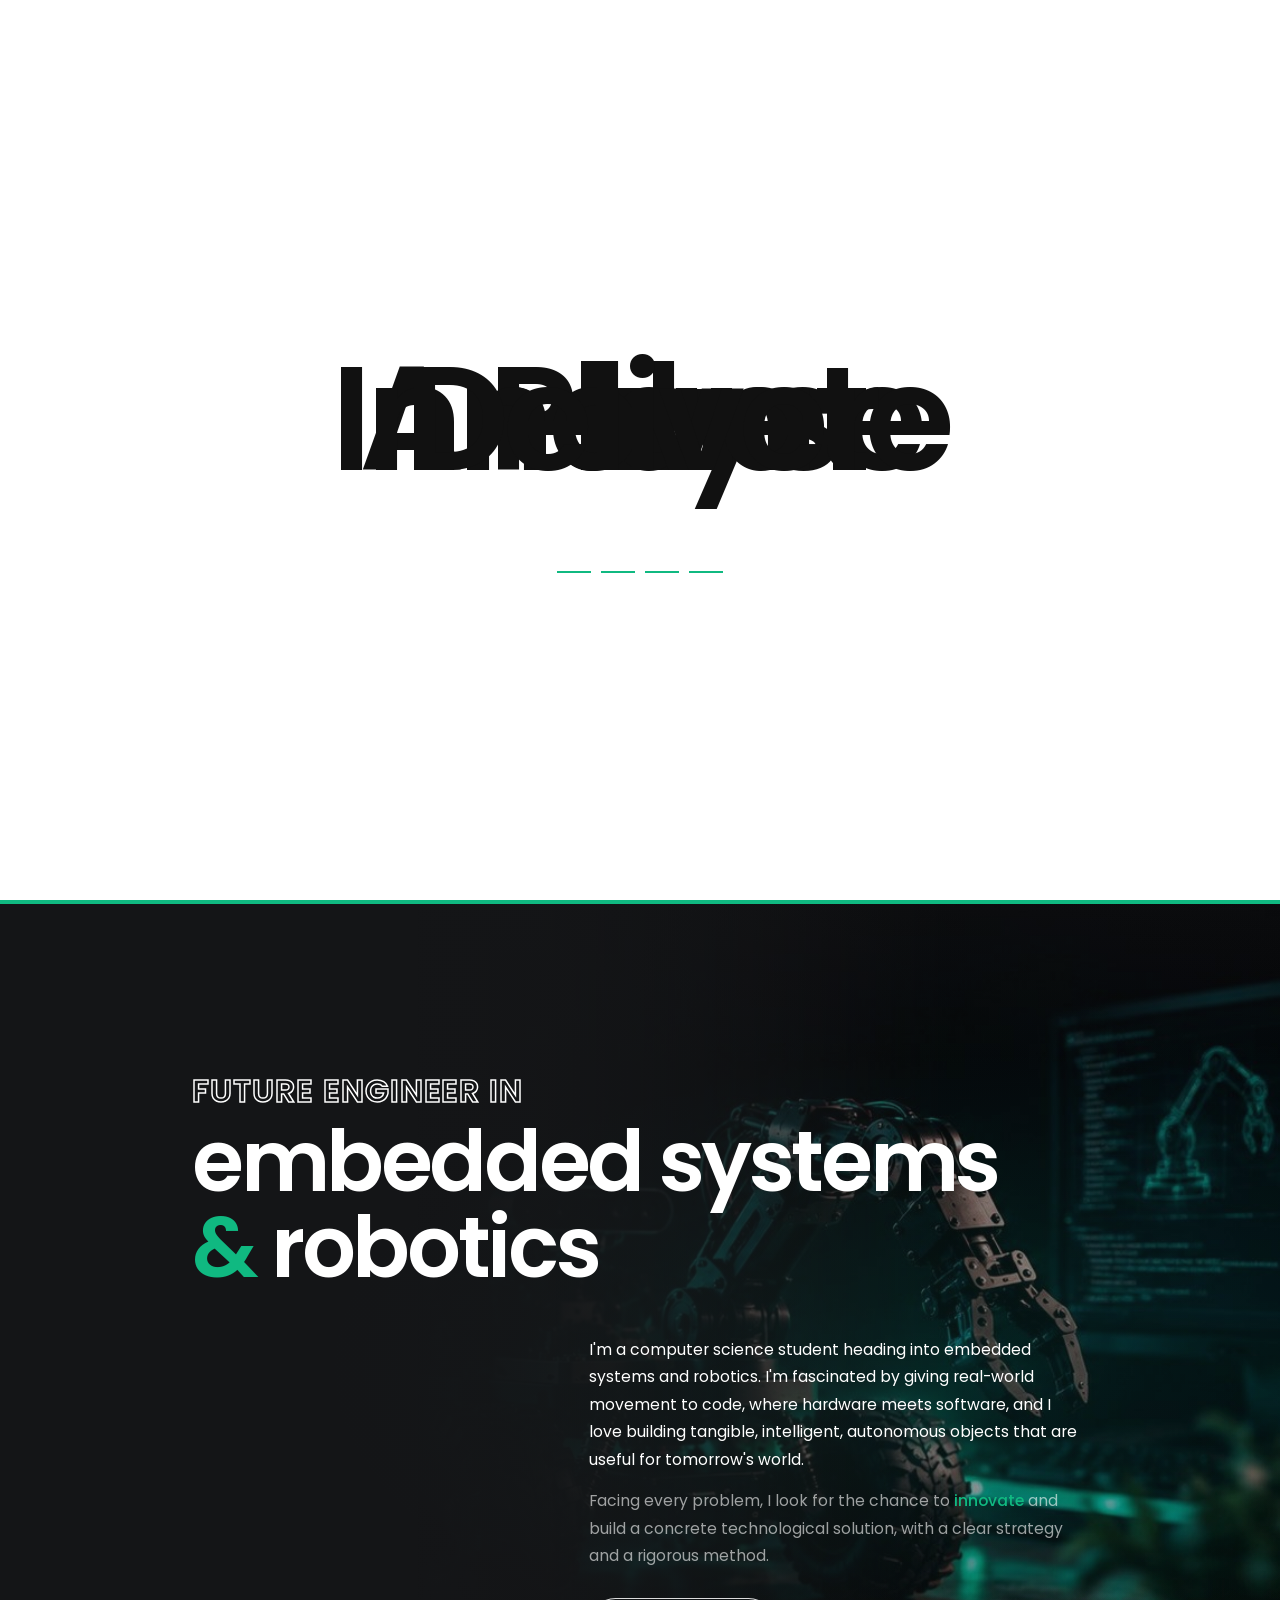
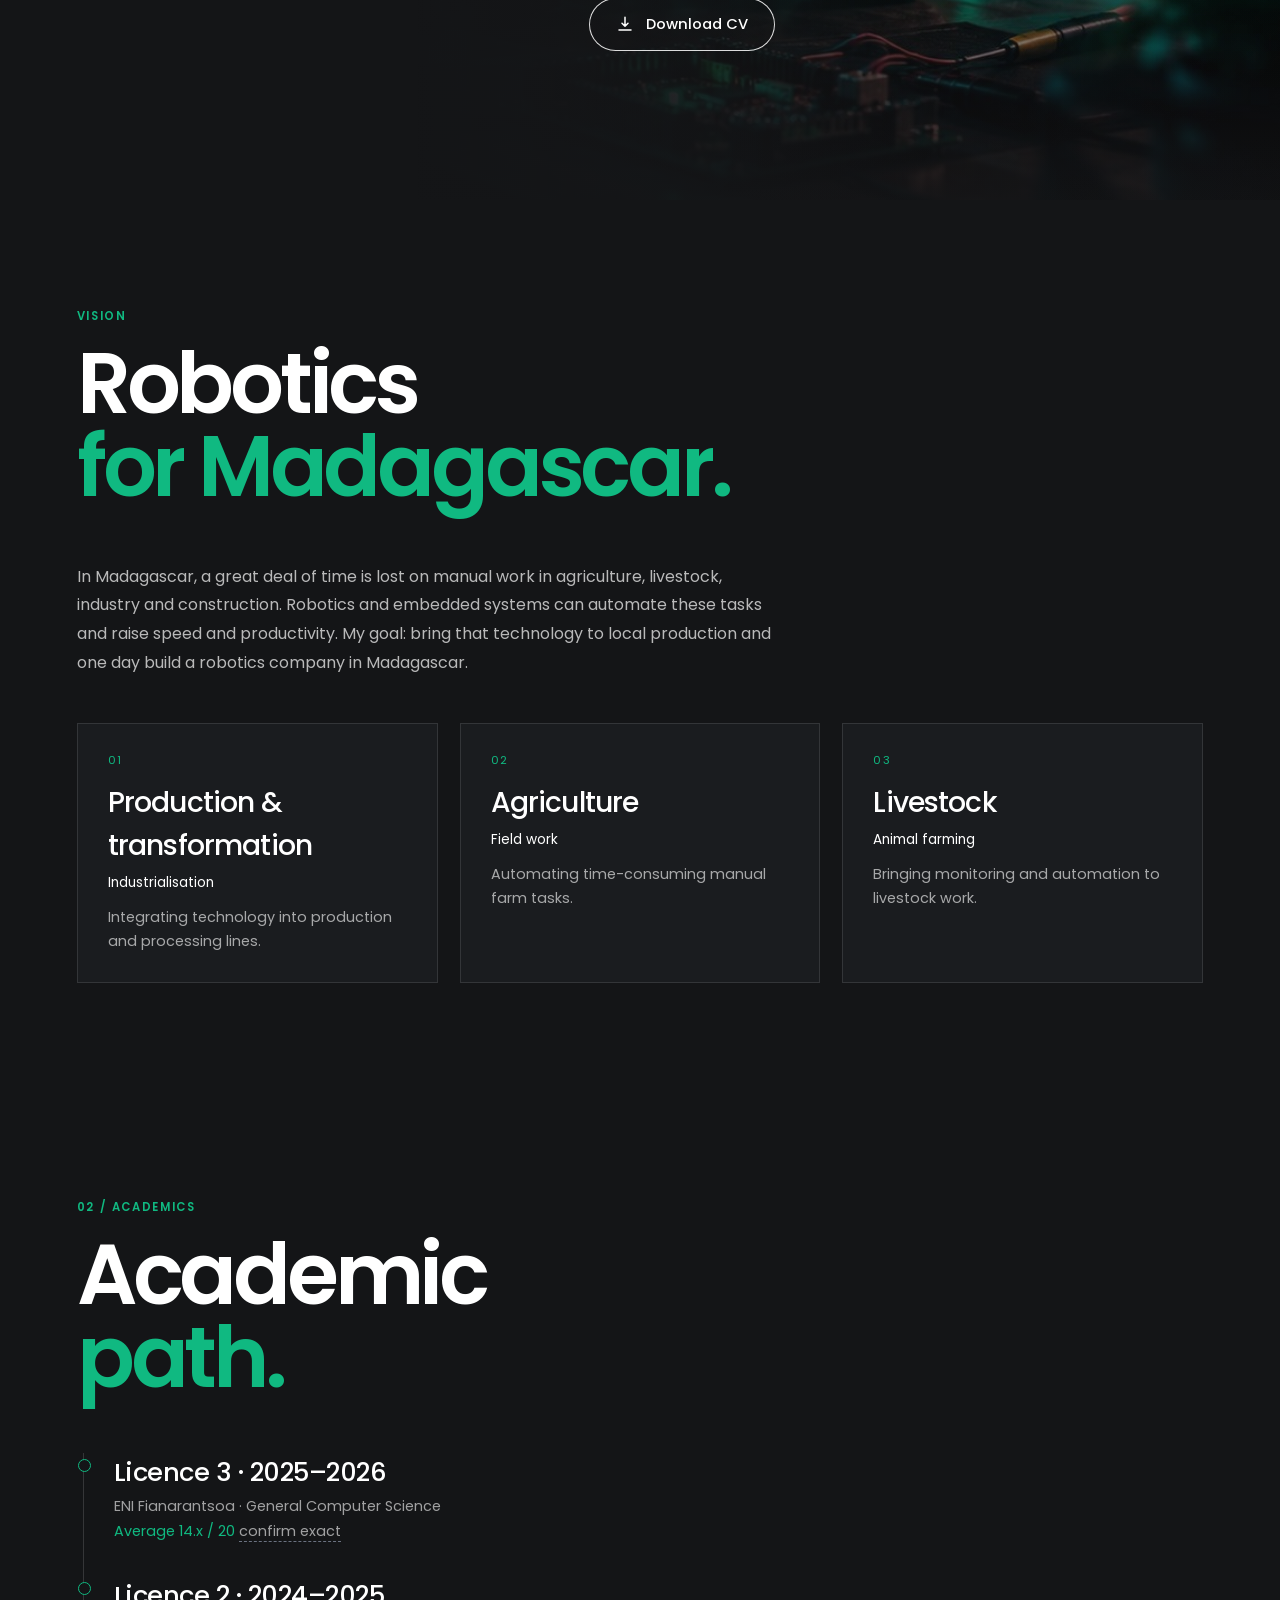
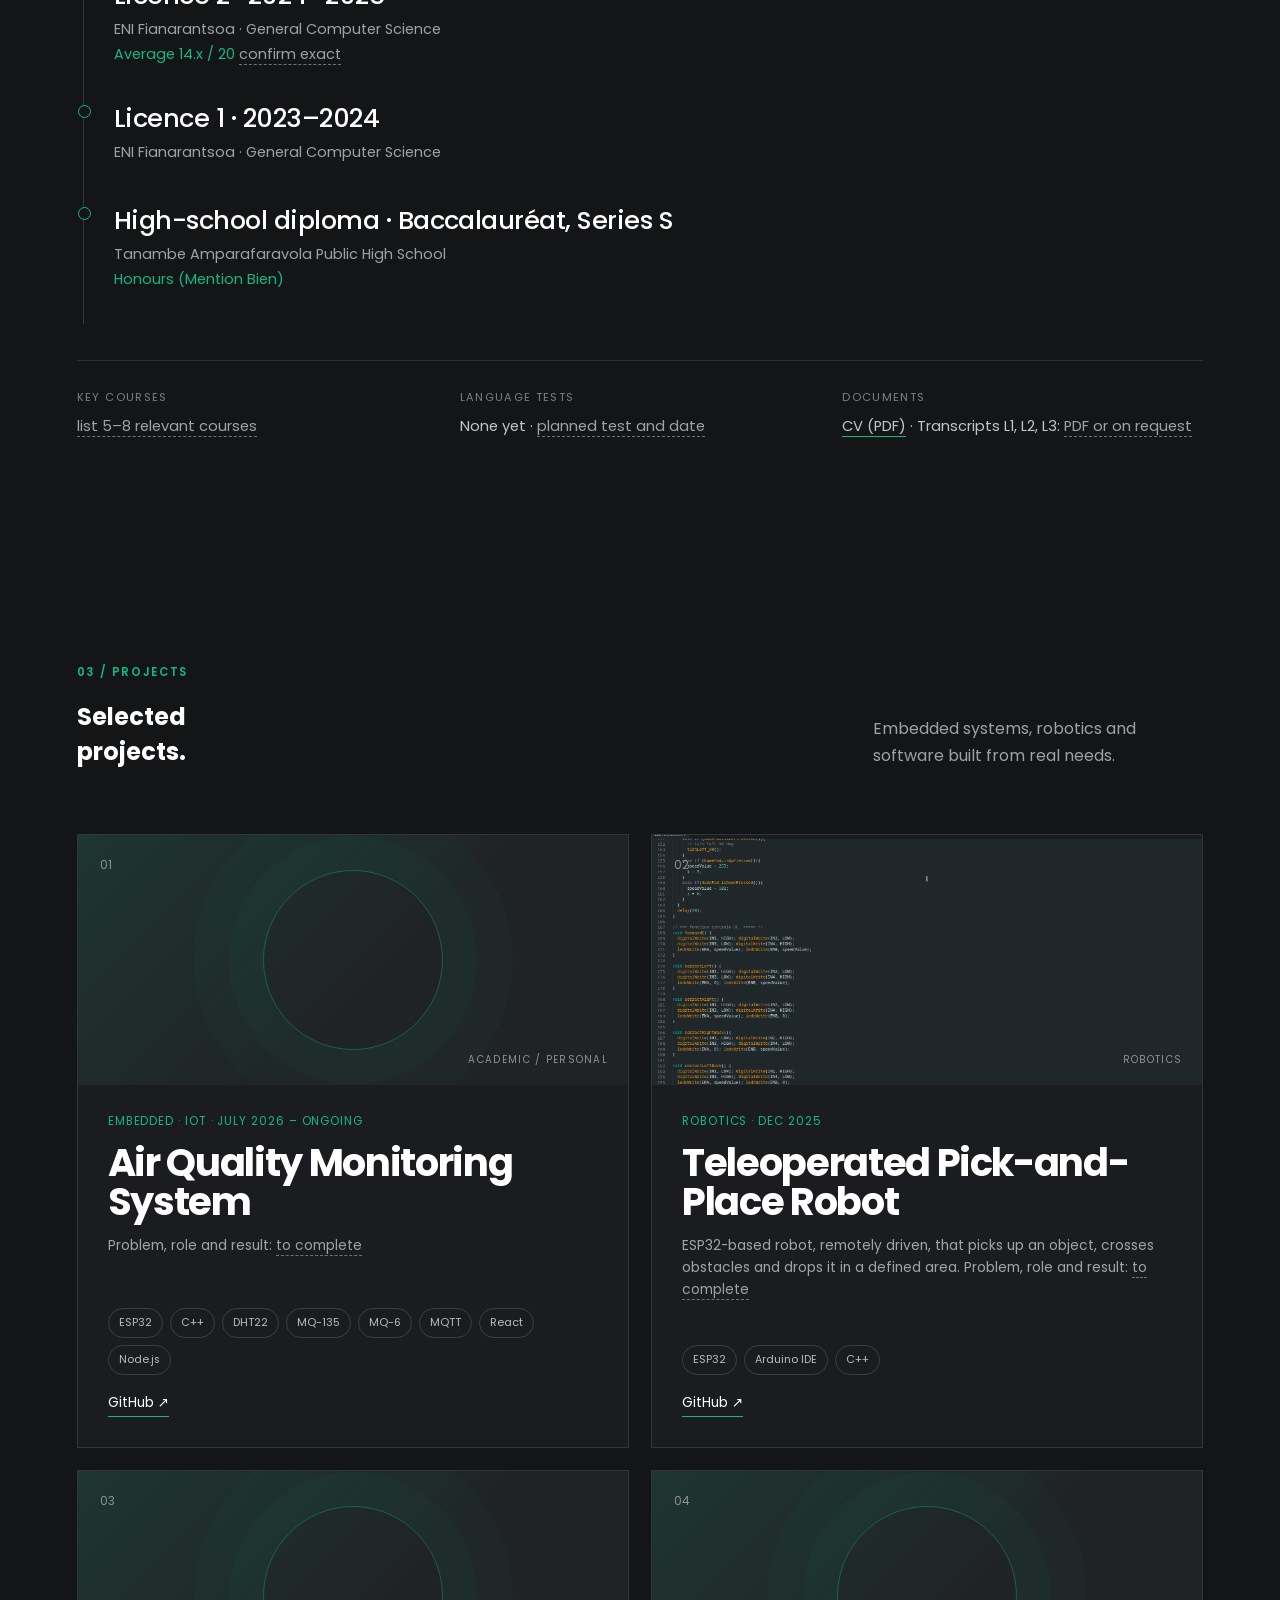
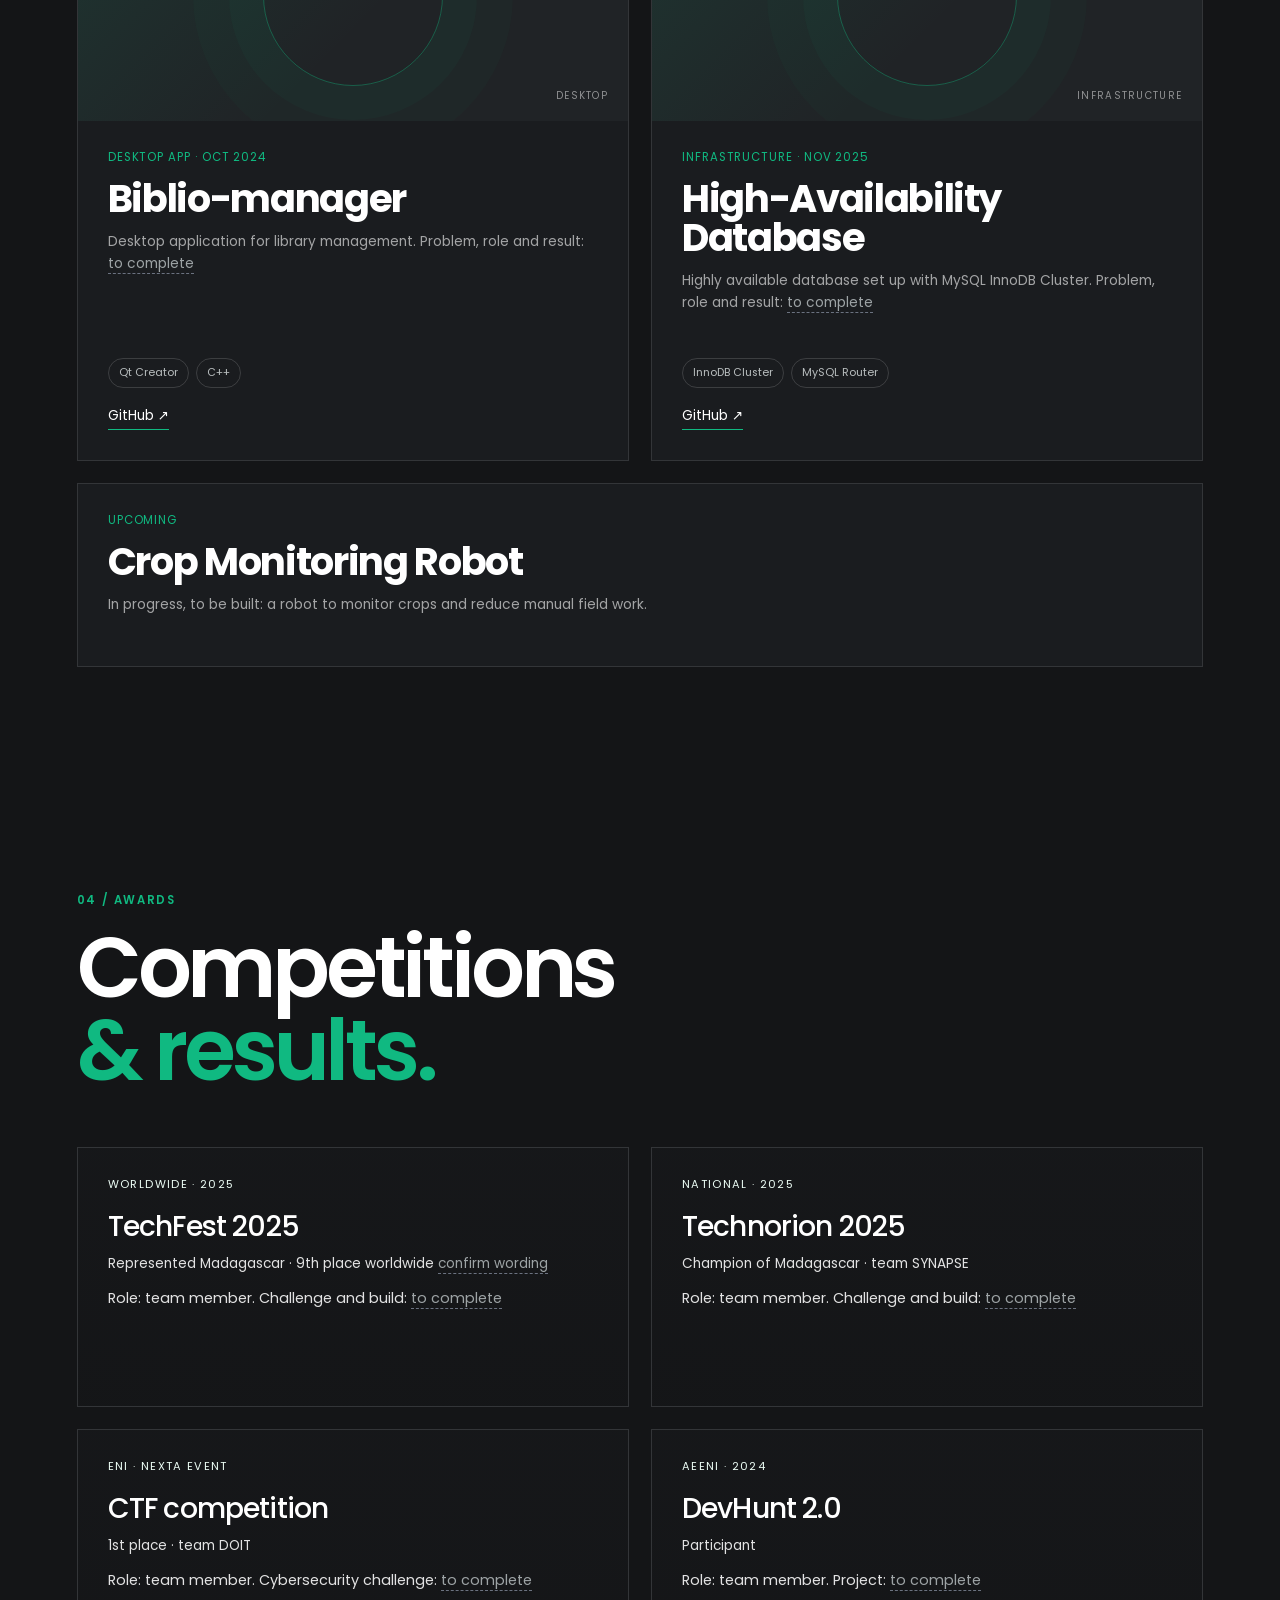
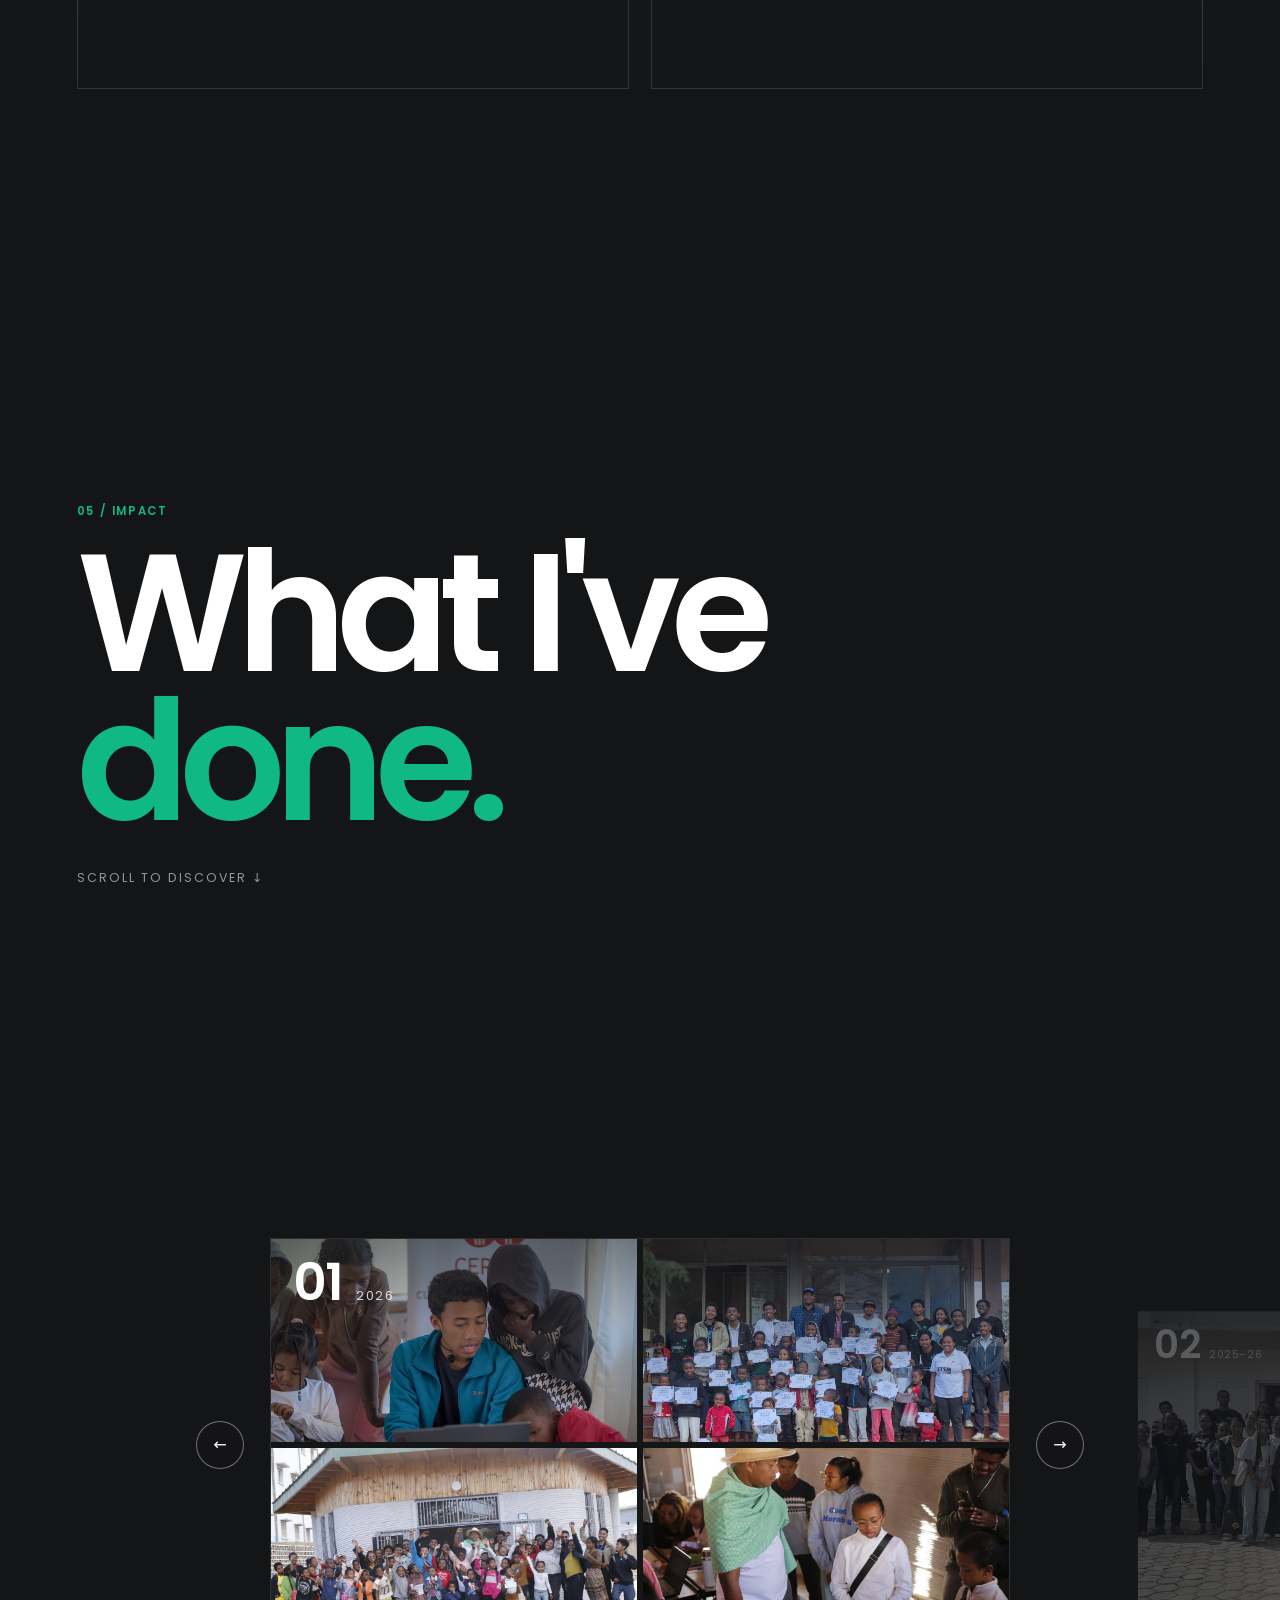
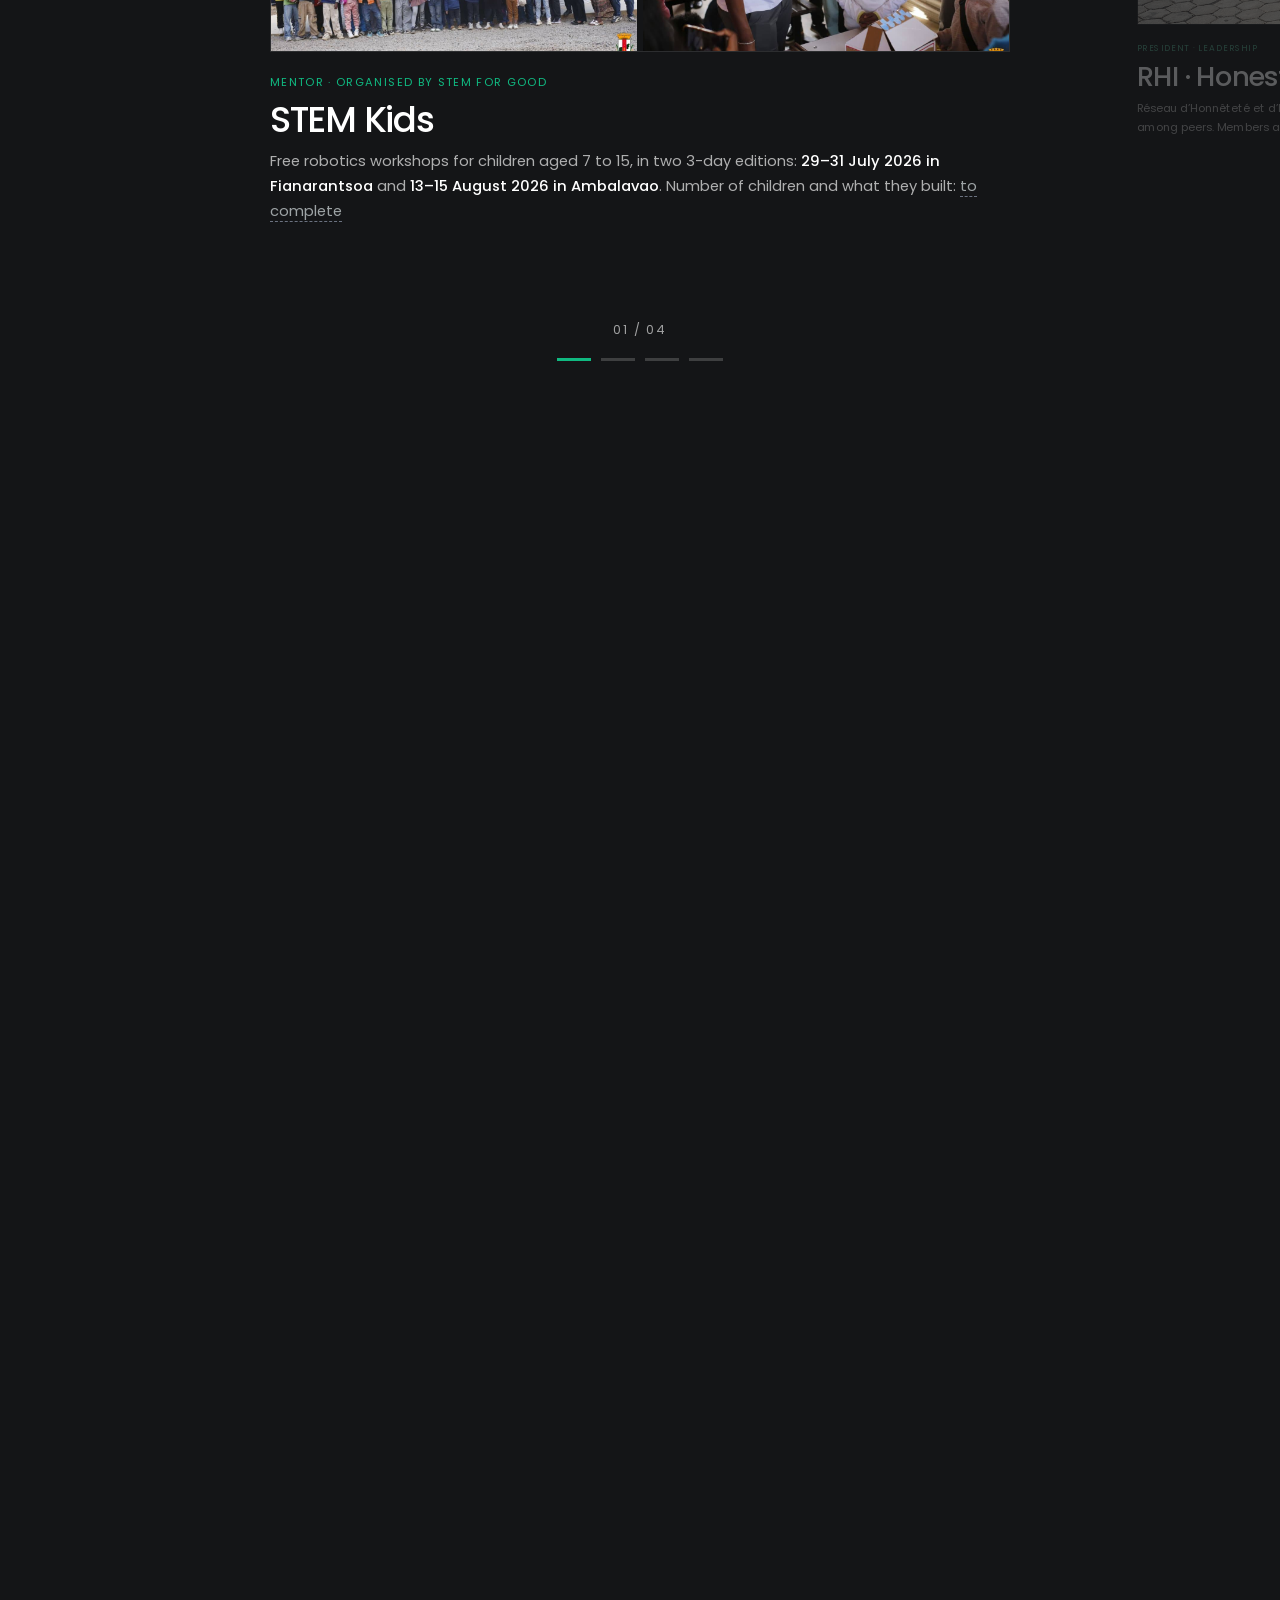
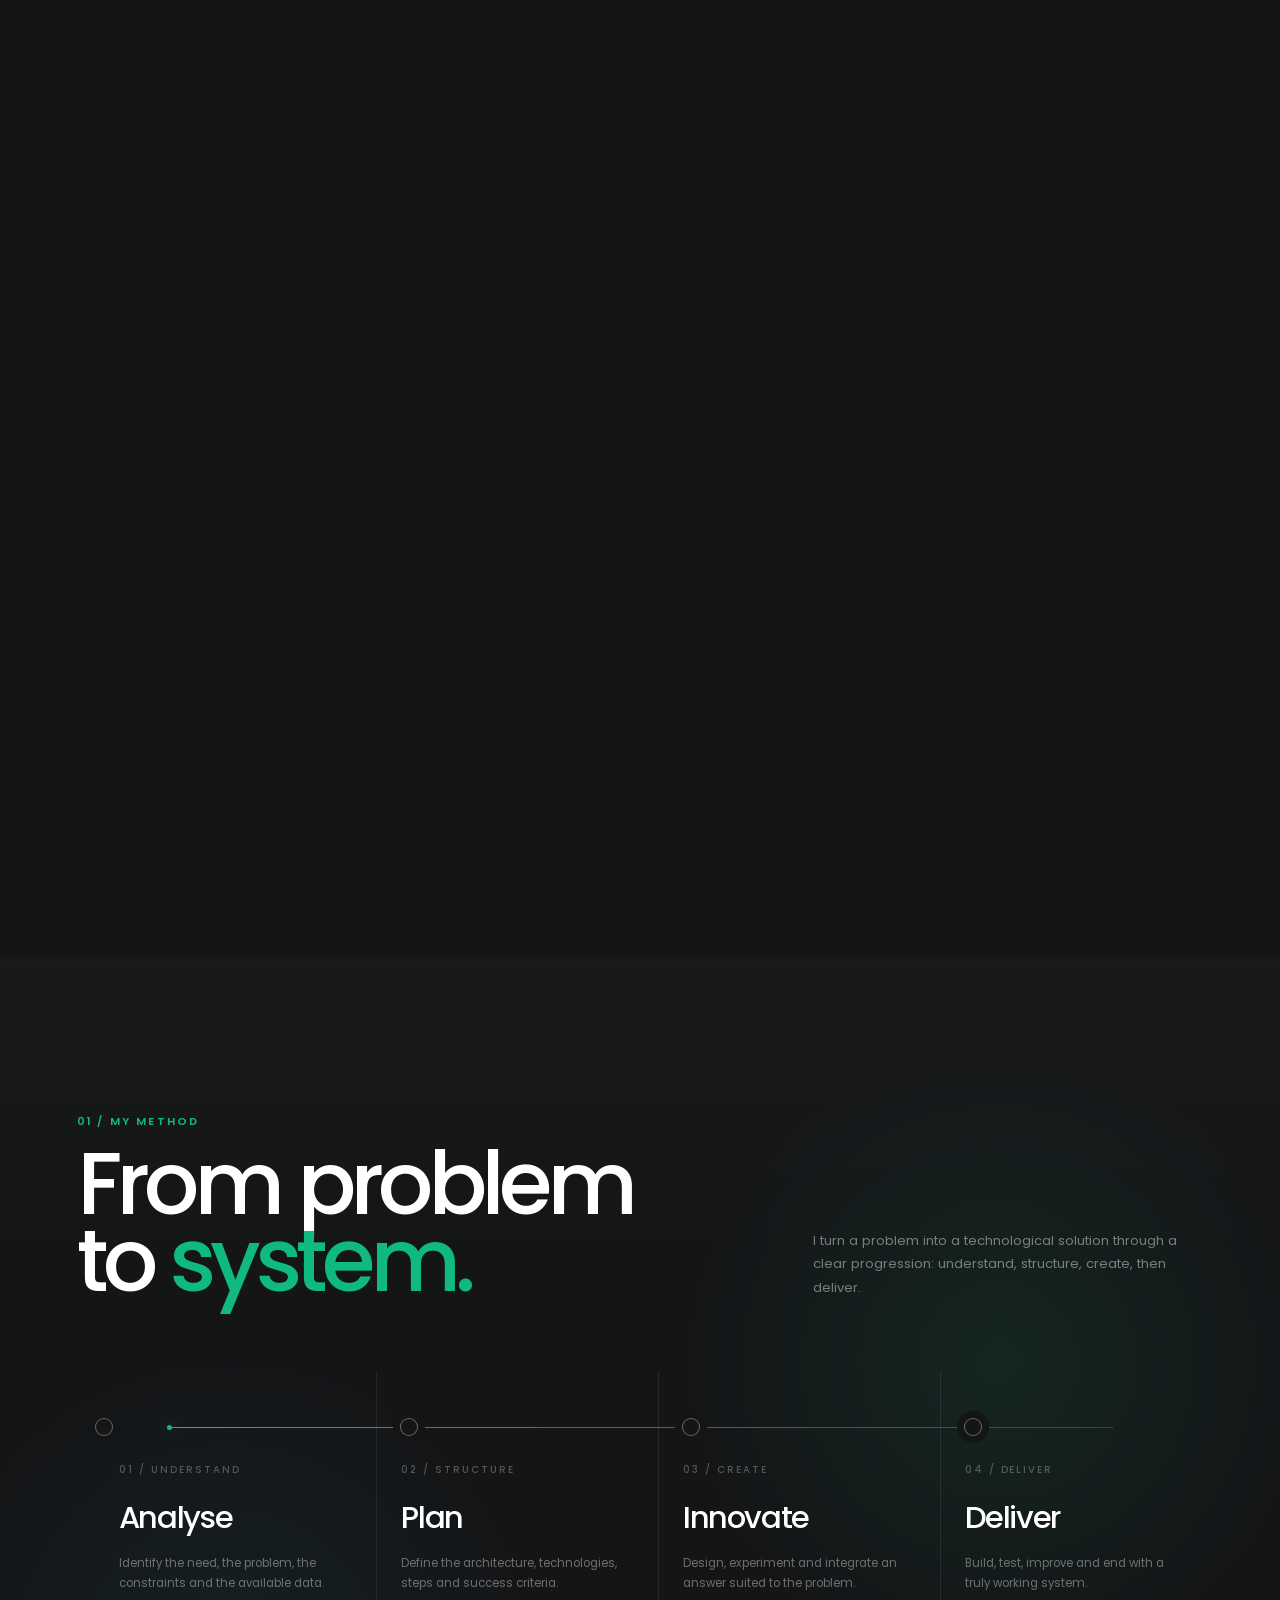
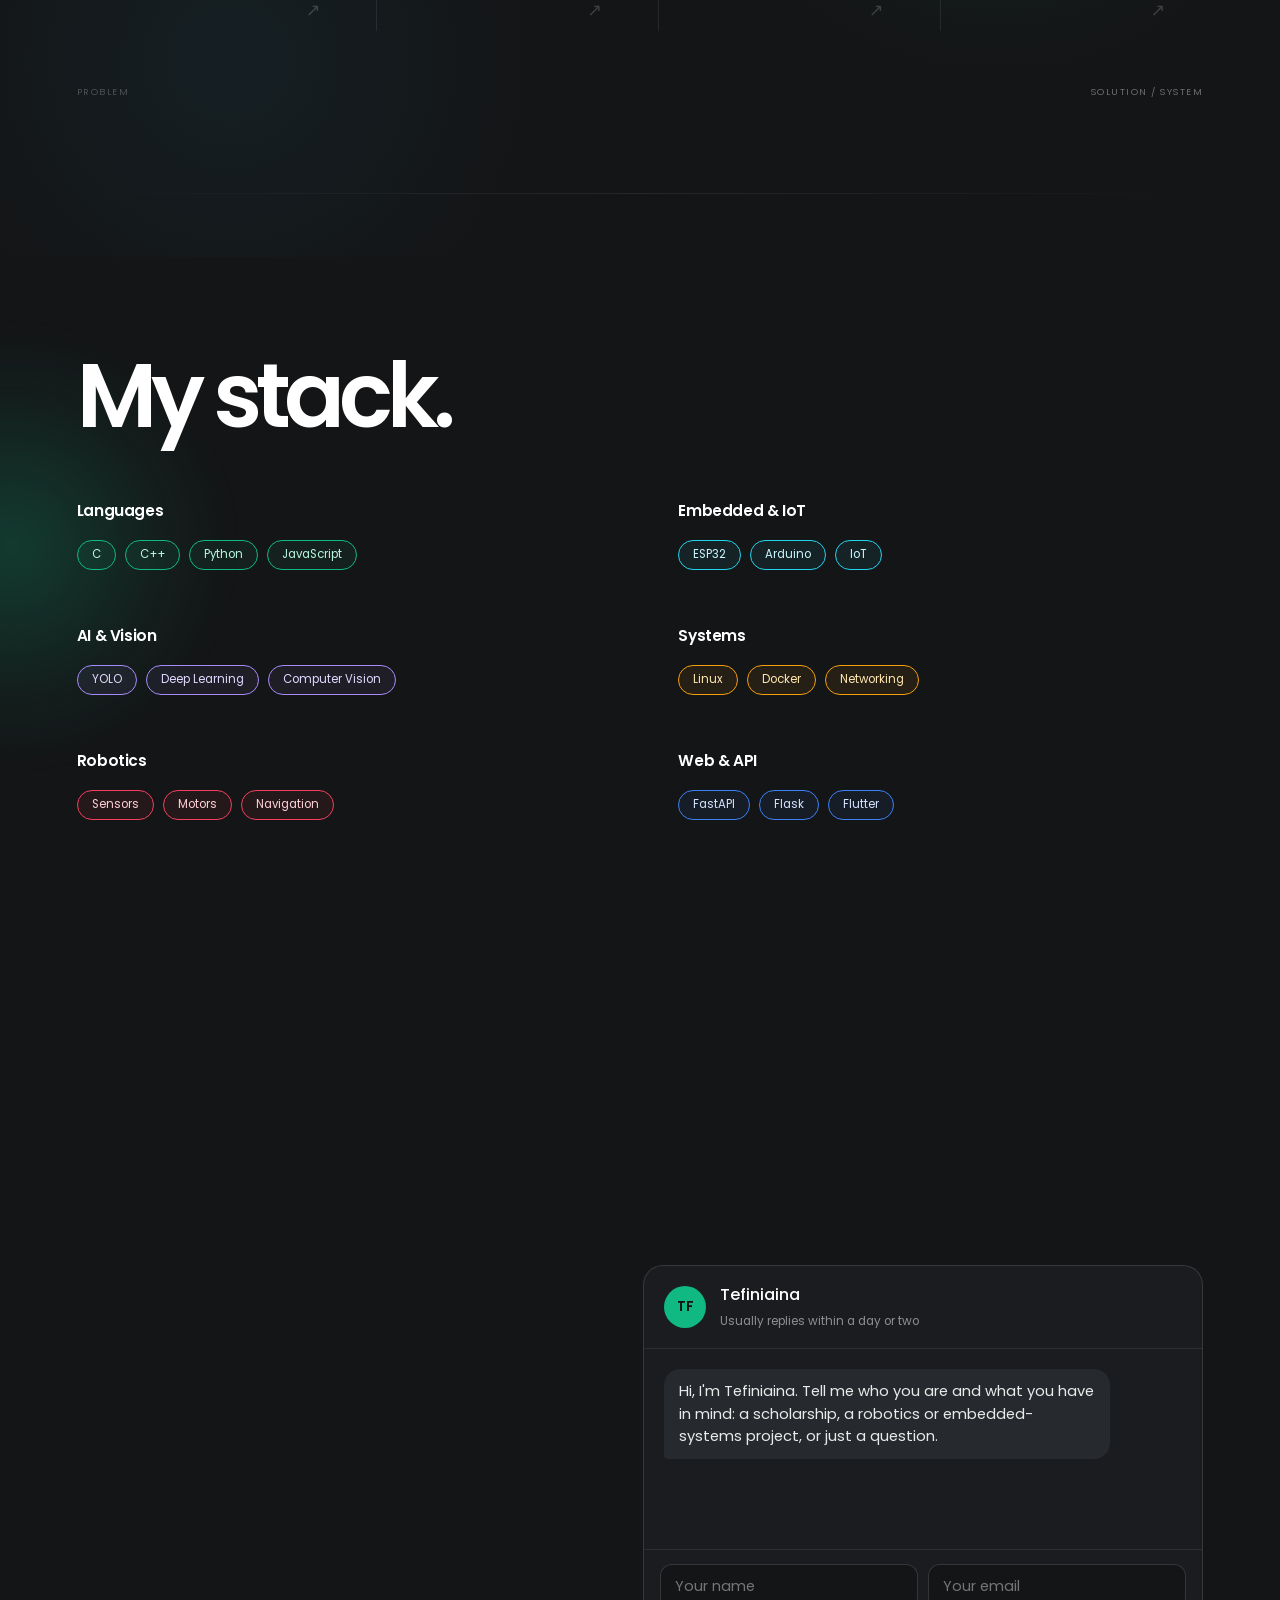
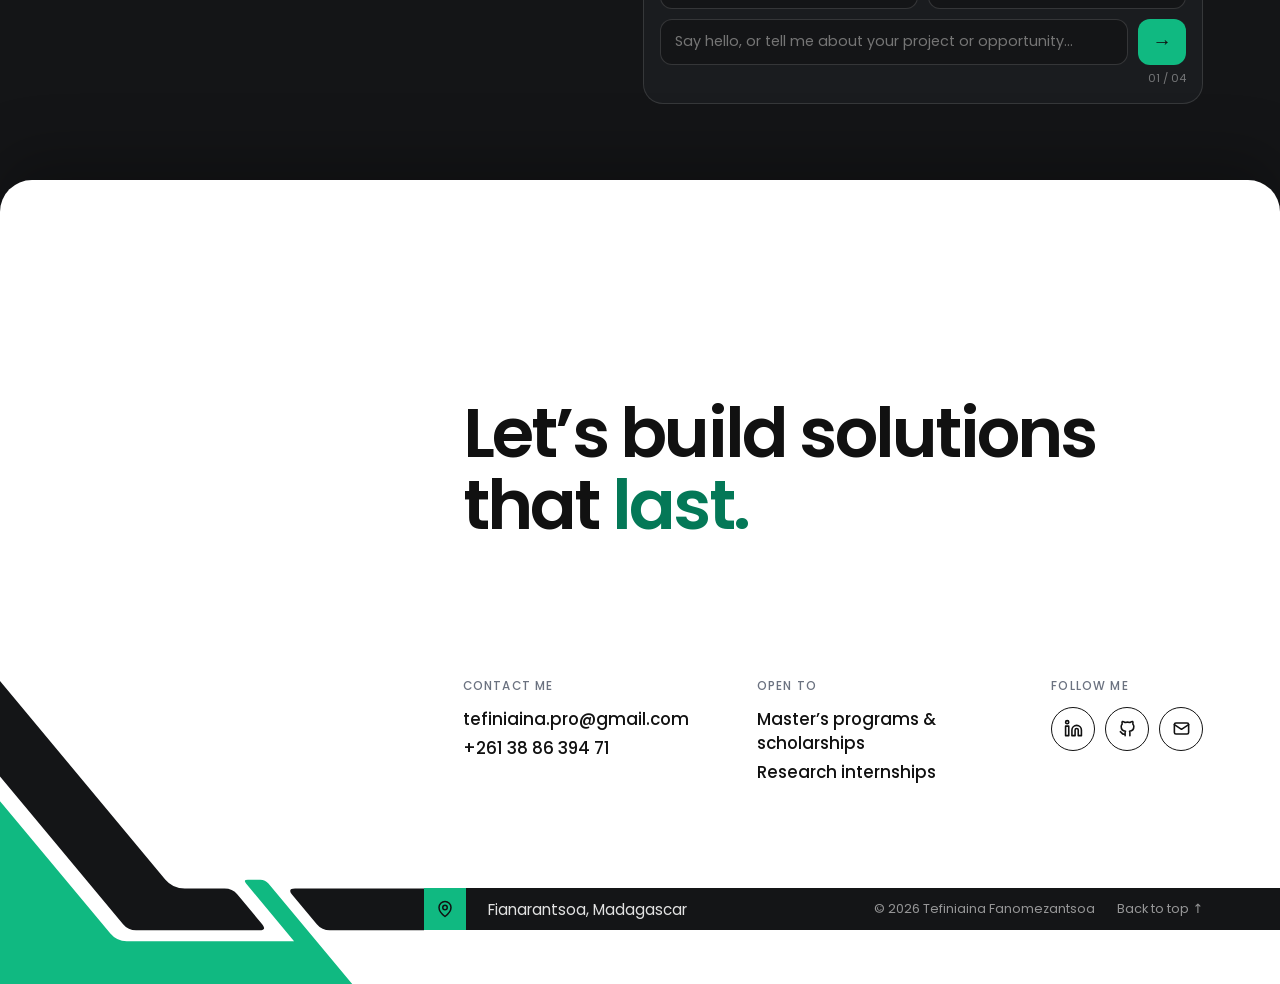
==== commit 1888743c: "Changing bg" ====
--- a/index.html
+++ b/index.html
@@ -1,283 +1,4656 @@
-<!DOCTYPE html>
+<!doctype html>
 <html lang="en">
-<head>
-<meta charset="utf-8">
-<meta name="viewport" content="width=device-width, initial-scale=1, viewport-fit=cover">
-<title>TEFY · Tefiniaina Fanomezantsoa — Portfolio</title>
-<meta name="description" content="Computer science student aiming for a master's in robotics and embedded systems. Champion of Madagascar (Technorion 2025). Projects, academics and community impact.">
-<meta name="theme-color" content="#141517">
-<meta property="og:title" content="Tefiniaina FANOMEZANTSOA — Portfolio">
-<meta property="og:description" content="Futur ingénieur en systèmes embarqués et robotique. Analyser, planifier, innover, accomplir.">
-<meta property="og:type" content="website">
-<link rel="icon" href="data:image/svg+xml,%3Csvg xmlns='http://www.w3.org/2000/svg' viewBox='0 0 64 64'%3E%3Crect width='64' height='64' rx='12' fill='%23141517'/%3E%3Ctext x='32' y='41' font-family='Arial' font-weight='700' font-size='26' text-anchor='middle' fill='%2310B981'%3ETF%3C/text%3E%3C/svg%3E">
-<link rel="preconnect" href="https://fonts.googleapis.com">
-<link rel="preconnect" href="https://fonts.gstatic.com" crossorigin>
-<link href="https://fonts.googleapis.com/css2?family=Poppins:wght@300;400;500;600&display=swap" rel="stylesheet">
-<link rel="stylesheet" href="style/style.css">
-</head>
-<body class="locked">
-
-<div class="cur cur-ring" aria-hidden="true"></div><div class="cur cur-dot" aria-hidden="true"></div>
-
-<header class="topbar">
-  <a class="logo" href="#top" aria-label="Home">TF.</a>
-  <div class="menu" role="navigation" aria-label="Navigation">
-    <a class="keep" href="#top" data-s="top">Home</a>
-    <a href="#about" data-s="about">About</a>
-    <a href="#academics" data-s="academics">Academics</a>
-    <a href="#projects" data-s="projects">Projects</a>
-    <a href="#awards" data-s="awards">Awards</a>
-    <a href="#impact" data-s="impact">Impact</a>
-    <a href="#stack" data-s="stack">Stack</a>
-    <a class="keep" href="#chat" data-s="contact">Contact</a>
-  </div>
-</header>
-
-<!-- INTRO -->
-<div id="intro" aria-hidden="true">
-  <div class="stage-wrap">
-    <div class="stage">
-      <span class="word">Analyse</span>
-      <span class="word">Plan</span>
-      <span class="word">Innovate</span>
-      <span class="word">Deliver</span>
-      <div class="verdict"><span class="mask">That’s my <span class="em">ethic.</span></span><i class="uline"></i></div>
-    </div>
-    <div class="ticks"><i></i><i></i><i></i><i></i></div>
-  </div>
-</div>
-
-<main>
-<i id="snap-top" aria-hidden="true"></i>
-<!-- HERO -->
-<header class="hero" id="top">
-  <div class="bg"><img src="images/Tefiniaina_picture.png" alt="" onerror="document.documentElement.classList.add('nophoto')"></div>
-  <div class="veil"></div>
-  <i class="deco ring-big"></i><i class="deco ring-dot"></i>
-  <div class="deco rings">
-    <svg class="ring r1" viewBox="0 0 100 100" aria-hidden="true"><circle cx="50" cy="50" r="48.5" pathLength="100" stroke="#10B981" stroke-opacity=".5" stroke-width=".45" stroke-dasharray="46 4 20 4 22 4"/></svg>
-    <svg class="ring r2" viewBox="0 0 100 100" aria-hidden="true"><circle cx="50" cy="50" r="48.5" pathLength="100" stroke="#ECFDF5" stroke-opacity=".28" stroke-width=".3" stroke-dasharray="30 5 18 5 38 4"/></svg>
-    <svg class="ring r3" viewBox="0 0 100 100" aria-hidden="true"><circle cx="50" cy="50" r="48.5" pathLength="100" stroke="#047857" stroke-opacity=".9" stroke-width=".4" stroke-dasharray="14 3 34 3 10 3 29 4"/></svg>
-    <div class="portrait rv"><img src="images/Tefiniaina_picture.png" alt="Portrait of Tefiniaina Fanomezantsoa" onerror="document.documentElement.classList.add('nophoto')"></div>
-  </div>
-
-  <nav class="rv">
-    <a class="logo" href="#top" aria-label="Home">TF.</a>
-    <div class="menu">
-      <a class="on keep" href="#top">Home</a>
-      <a href="#about">About</a><a href="#academics">Academics</a><a href="#projects">Projects</a><a href="#awards">Awards</a><a href="#impact">Impact</a><a href="#stack">Stack</a><a class="keep" href="#chat">Contact</a>
-    </div>
-  </nav>
-
-  <div class="content">
-    <p class="hello rv" style="--d:.05s">Hello, <b>I’m</b></p>
-    <h1 class="name fx rv" style="--d:.15s" data-cur="name" aria-label="TEFY, Tefiniaina Fanomezantsoa"><span class="dots" aria-hidden="true"><i></i><i></i><i></i><i></i><i></i><i></i><i></i><i></i><i></i><i></i><i></i><i></i></span><span class="nm"><span>TEFY</span></span></h1>
-    <p class="fullname rv" style="--d:.3s">Tefiniaina FANOMEZANTSOA</p>
-    <p class="role rv" style="--d:.35s">Computer Science Student | Aspiring Embedded Systems &amp; Robotics Engineer</p>
-    <p class="statement rv" style="--d:.5s"><span class="st-k">Driven by</span><strong>Curiosity</strong> to learn new and useful things.</p>
-    <div class="cta rv" style="--d:.65s">
-      <a class="btn primary fx" data-cur="btn-solid" href="#projects"><span class="ink">Explore my work →</span></a>
-      <a class="btn ghost fx" data-cur="btn-ghost" href="cv.pdf" target="_blank" rel="noopener"><span class="ink">Download CV ↗</span></a>
-    </div>
-    <div class="social rv" style="--d:.78s">
-      <a href="https://github.com/voatefy/" target="_blank" rel="noopener">GitHub</a><span>·</span>
-      <a href="https://www.linkedin.com/in/tefiniaina-fanomezantsoa-6258973a5/" target="_blank" rel="noopener">LinkedIn</a><span>·</span>
-      <a href="mailto:tefiniaina.pro@gmail.com">Email</a>
-    </div>
-  </div>
-
-  <a class="scroll rv" href="#about" style="--d:.9s" aria-label="Scroll to explore"><svg viewBox="0 0 24 24" fill="none" stroke="currentColor" stroke-width="2" stroke-linecap="round" stroke-linejoin="round"><path d="M12 4v16M5 13l7 7 7-7"/></svg></a>
-</header>
-
-<!-- ABOUT -->
-<section class="about" id="about">
-  <canvas class="blob" id="blob" aria-hidden="true"></canvas>
-  <div class="a-in">
-    <div class="a-head">
-      <p class="a-label">Future engineer in</p>
-      <h2 class="a-title">embedded systems<br><span class="amp">&amp;</span> robotics</h2>
-    </div>
-    <div class="a-body">
-      <p>I'm a computer science student heading into embedded systems and robotics. I'm fascinated by giving real-world movement to code, where hardware meets software, and I love building tangible, intelligent, autonomous objects that are useful for tomorrow's world.</p>
-      <p>Facing every problem, I look for the chance to <strong>innovate</strong> and build a concrete technological solution, with a clear strategy and a rigorous method.</p>
-      <a class="btn ghost fx" data-cur="btn-ghost" href="cv.pdf" download><svg class="ico" viewBox="0 0 24 24" fill="none" stroke="currentColor" stroke-width="2" stroke-linecap="round" stroke-linejoin="round" aria-hidden="true"><path d="M12 3v12m0 0-4-4m4 4 4-4M4 20h16"/></svg><span class="ink">Download CV</span></a>
-    </div>
-  </div>
-</section>
-
-<section class="sec" id="vision"><div class="sec-in">
-<div class="sec-head sr"><p class="eyebrow">Vision</p><h2>Robotics<br><span>for Madagascar.</span></h2></div>
-<p class="lead sr">In Madagascar, a great deal of time is lost on manual work in agriculture, livestock, industry and construction. Robotics and embedded systems can automate these tasks and raise speed and productivity. My goal: bring that technology to local production and one day build a robotics company in Madagascar.</p>
-<div class="cards3"><article class="c2 sr"><p class="c2t">01</p><h3>Production &amp; transformation</h3><p class="c2m">Industrialisation</p><p>Integrating technology into production and processing lines.</p></article><article class="c2 sr"><p class="c2t">02</p><h3>Agriculture</h3><p class="c2m">Field work</p><p>Automating time-consuming manual farm tasks.</p></article><article class="c2 sr"><p class="c2t">03</p><h3>Livestock</h3><p class="c2m">Animal farming</p><p>Bringing monitoring and automation to livestock work.</p></article></div></div></section>
-<section class="sec" id="academics"><div class="sec-in">
-<div class="sec-head sr"><p class="eyebrow">02 / Academics</p><h2>Academic<br><span>path.</span></h2></div>
-<ol class="tline"><li class="sr"><b>Licence 3 · 2025–2026</b><span>ENI Fianarantsoa · General Computer Science</span><em>Average 14.x / 20 <span class="tbd">confirm exact</span></em></li><li class="sr"><b>Licence 2 · 2024–2025</b><span>ENI Fianarantsoa · General Computer Science</span><em>Average 14.x / 20 <span class="tbd">confirm exact</span></em></li><li class="sr"><b>Licence 1 · 2023–2024</b><span>ENI Fianarantsoa · General Computer Science</span><em></em></li><li class="sr"><b>High-school diploma · Baccalauréat, Series S</b><span>Tanambe Amparafaravola Public High School</span><em>Honours (Mention Bien)</em></li></ol>
-<div class="meta3 sr"><div><p class="lbl2">Key courses</p><p><span class="tbd">list 5–8 relevant courses</span></p></div><div><p class="lbl2">Language tests</p><p>None yet · <span class="tbd">planned test and date</span></p></div><div><p class="lbl2">Documents</p><p><a class="ul" href="cv.pdf">CV (PDF)</a> · Transcripts L1, L2, L3: <span class="tbd">PDF or on request</span></p></div></div></div></section>
-<section class="projects" id="projects"><div class="projects-head sr"><div><p class="eyebrow">03 / PROJECTS</p><h2>Selected<br><span>projects.</span></h2></div><p>Embedded systems, robotics and software built from real needs.</p></div>
-<div class="project-grid">
-<article class="project-card sr"><div class="project-number">01</div><div class="project-visual crop"><img src="images/air.jpg" alt="Air Quality Monitoring System" loading="lazy" onerror="this.remove()"><span>ACADEMIC / PERSONAL</span><i></i></div><div class="project-info"><p>Embedded · IoT · July 2026 – ongoing</p><h3>Air Quality Monitoring System</h3><p class="pd">Problem, role and result: <span class="tbd">to complete</span></p><div class="tags"><span>ESP32</span><span>C++</span><span>DHT22</span><span>MQ-135</span><span>MQ-6</span><span>MQTT</span><span>React</span><span>Node.js</span></div><a class="plink" href="https://github.com/voatefy" target="_blank" rel="noopener">GitHub ↗</a></div></article>
-<article class="project-card sr"><div class="project-number">02</div><div class="project-visual crop"><img src="images/robot.jpg" alt="Teleoperated Pick-and-Place Robot" loading="lazy" onerror="this.remove()"><span>ROBOTICS</span><i></i></div><div class="project-info"><p>Robotics · Dec 2025</p><h3>Teleoperated Pick-and-Place Robot</h3><p class="pd">ESP32-based robot, remotely driven, that picks up an object, crosses obstacles and drops it in a defined area. Problem, role and result: <span class="tbd">to complete</span></p><div class="tags"><span>ESP32</span><span>Arduino IDE</span><span>C++</span></div><a class="plink" href="https://github.com/voatefy" target="_blank" rel="noopener">GitHub ↗</a></div></article>
-<article class="project-card sr"><div class="project-number">03</div><div class="project-visual crop"><img src="images/biblio.jpg" alt="Biblio-manager" loading="lazy" onerror="this.remove()"><span>DESKTOP</span><i></i></div><div class="project-info"><p>Desktop app · Oct 2024</p><h3>Biblio-manager</h3><p class="pd">Desktop application for library management. Problem, role and result: <span class="tbd">to complete</span></p><div class="tags"><span>Qt Creator</span><span>C++</span></div><a class="plink" href="https://github.com/voatefy" target="_blank" rel="noopener">GitHub ↗</a></div></article>
-<article class="project-card sr"><div class="project-number">04</div><div class="project-visual crop"><img src="images/ha.jpg" alt="High-Availability Database" loading="lazy" onerror="this.remove()"><span>INFRASTRUCTURE</span><i></i></div><div class="project-info"><p>Infrastructure · Nov 2025</p><h3>High-Availability Database</h3><p class="pd">Highly available database set up with MySQL InnoDB Cluster. Problem, role and result: <span class="tbd">to complete</span></p><div class="tags"><span>InnoDB Cluster</span><span>MySQL Router</span></div><a class="plink" href="https://github.com/voatefy" target="_blank" rel="noopener">GitHub ↗</a></div></article>
-<article class="project-card sr wide"><div class="project-info"><p>Upcoming</p><h3>Crop Monitoring Robot</h3><p class="pd">In progress, to be built: a robot to monitor crops and reduce manual field work.</p></div></article>
-</div></section>
-<section class="sec" id="awards"><div class="sec-in">
-<div class="sec-head sr"><p class="eyebrow">04 / Awards</p><h2>Competitions<br><span>&amp; results.</span></h2></div>
-<div class="cards2">
-<article class="c2 sr award"><img class="abg" src="images/techfest.png" alt="" loading="lazy" onerror="this.remove()"><p class="c2t">Worldwide · 2025</p><h3>TechFest 2025</h3><p class="c2m">Represented Madagascar · 9th place worldwide <span class="tbd">confirm wording</span></p><p>Role: team member. Challenge and build: <span class="tbd">to complete</span></p></article>
-<article class="c2 sr award"><img class="abg" src="images/technorion.png" alt="" loading="lazy" onerror="this.remove()"><p class="c2t">National · 2025</p><h3>Technorion 2025</h3><p class="c2m">Champion of Madagascar · team SYNAPSE</p><p>Role: team member. Challenge and build: <span class="tbd">to complete</span></p></article>
-<article class="c2 sr award"><img class="abg" src="images/ctf.png" alt="" loading="lazy" onerror="this.remove()"><p class="c2t">ENI · NEXTA event</p><h3>CTF competition</h3><p class="c2m">1st place · team DOIT</p><p>Role: team member. Cybersecurity challenge: <span class="tbd">to complete</span></p></article>
-<article class="c2 sr award"><img class="abg" src="images/devhunt.png" alt="" loading="lazy" onerror="this.remove()"><p class="c2t">AEENI · 2024</p><h3>DevHunt 2.0</h3><p class="c2m">Participant</p><p>Role: team member. Project: <span class="tbd">to complete</span></p></article>
-</div></div></section>
-<section class="sec" id="impact">
-  <div class="ititle"><div><p class="eyebrow">05 / Impact</p><h2>What I've<br><span>done.</span></h2><p class="hint">Scroll to discover ↓</p></div></div>
-  <div class="iscroll">
-  <div class="ishow" aria-roledescription="carousel" aria-label="What I've done">
-    <div class="itrack">
-      <article class="work"><div class="wimg mosaic"><div class="ph"><img src="images/stemkids-1.jpg" alt="STEM Kids 1" loading="lazy" onerror="this.remove()"><span>STEM Kids 1</span></div><div class="ph"><img src="images/stemkids-2.jpg" alt="STEM Kids 2" loading="lazy" onerror="this.remove()"><span>STEM Kids 2</span></div><div class="ph"><img src="images/stemkids-3.jpg" alt="STEM Kids 3" loading="lazy" onerror="this.remove()"><span>STEM Kids 3</span></div><div class="ph"><img src="images/stemkids-4.jpg" alt="STEM Kids 4" loading="lazy" onerror="this.remove()"><span>STEM Kids 4</span></div><div class="wmeta"><span class="wnum">01</span><span class="wyear">2026</span></div></div>
-      <div class="wtxt"><p class="c2t">Mentor · organised by STEM For Good</p><h3>STEM Kids</h3><p>Free robotics workshops for children aged 7 to 15, in two 3-day editions: <b>29–31 July 2026 in Fianarantsoa</b> and <b>13–15 August 2026 in Ambalavao</b>. Number of children and what they built: <span class="tbd">to complete</span></p></div></article>
-      <article class="work"><div class="wimg"><div class="ph"><img src="images/rhi.jpg" alt="RHI photo" loading="lazy" onerror="this.remove()"><span>RHI photo</span></div><div class="wmeta"><span class="wnum">02</span><span class="wyear">2025–26</span></div></div>
-      <div class="wtxt"><p class="c2t">President · Leadership</p><h3>RHI · Honesty &amp; Integrity Network</h3><p>Réseau d’Honnêteté et d’Intégrité. Building a generation without corruption by raising awareness among peers. Members and actions led: <span class="tbd">to complete</span></p></div></article>
-      <article class="work"><div class="wimg"><div class="ph"><img src="images/stemforgood.jpg" alt="STEM For Good photo" loading="lazy" onerror="this.remove()"><span>STEM For Good photo</span></div><div class="wmeta"><span class="wnum">03</span><span class="wyear">2026 – now</span></div></div>
-      <div class="wtxt"><p class="c2t">Mentor · Youth &amp; technology</p><h3>STEM For Good Haute Matsiatra</h3><p>Working with young people: the “Technorion” robotics competition and a tech expo.</p></div></article>
-      <article class="work"><div class="wimg"><div class="ph"><img src="images/c2e.jpg" alt="C2E photo" loading="lazy" onerror="this.remove()"><span>C2E photo</span></div><div class="wmeta"><span class="wnum">04</span><span class="wyear">2025–26</span></div></div>
-      <div class="wtxt"><p class="c2t">Mentor · Peer support</p><h3>C2E, ENI mutual-aid club</h3><p>Mentoring fellow students. Subjects and audience: <span class="tbd">to complete</span></p></div></article>
-    </div>
-    <div class="ictrl"><button type="button" class="iprev" aria-label="Previous">←</button><p class="hcount" aria-live="off">01 / 04</p><button type="button" class="inext" aria-label="Next">→</button></div>
-    <div class="hdots"><button type="button" aria-label="Show activity 1"></button><button type="button" aria-label="Show activity 2"></button><button type="button" aria-label="Show activity 3"></button><button type="button" aria-label="Show activity 4"></button></div>
-  </div>
-  </div>
-</section>
-<!-- MY METHOD -->
-<section class="method-section" id="process">
-  <div class="method-head">
-    <div>
-      <p class="method-label">01 / MY METHOD</p>
-      <h2>From problem<br>to <span>system.</span></h2>
-    </div>
-    <p class="method-sub">I turn a problem into a technological solution through a clear progression: understand, structure, create, then deliver.</p>
-  </div>
-
-  <div class="method-track" aria-label="The four steps of my method">
-    <div class="method-rail" aria-hidden="true"></div>
-
-    <article class="method-step" tabindex="0" data-cur="method">
-      <div class="method-step-inner">
-        <span class="method-marker" aria-hidden="true"></span>
-        <span class="method-number">01 / UNDERSTAND</span>
-        <h3>Analyse</h3>
-        <p>Identify the need, the problem, the constraints and the available data.</p>
-        <span class="method-arrow" aria-hidden="true">↗</span>
+  <head>
+    <meta charset="utf-8" />
+    <meta
+      name="viewport"
+      content="width=device-width, initial-scale=1, viewport-fit=cover"
+    />
+    <title>TEFY · Tefiniaina Fanomezantsoa — Portfolio</title>
+    <meta
+      name="description"
+      content="Computer science student aiming for a master's in robotics and embedded systems. Champion of Madagascar (Technorion 2025). Projects, academics and community impact."
+    />
+    <meta name="theme-color" content="#141517" />
+    <meta property="og:title" content="Tefiniaina FANOMEZANTSOA — Portfolio" />
+    <meta
+      property="og:description"
+      content="Futur ingénieur en systèmes embarqués et robotique. Analyser, planifier, innover, accomplir."
+    />
+    <meta property="og:type" content="website" />
+    <link
+      rel="icon"
+      href="data:image/svg+xml,%3Csvg xmlns='http://www.w3.org/2000/svg' viewBox='0 0 64 64'%3E%3Crect width='64' height='64' rx='12' fill='%23141517'/%3E%3Ctext x='32' y='41' font-family='Arial' font-weight='700' font-size='26' text-anchor='middle' fill='%2310B981'%3ETF%3C/text%3E%3C/svg%3E"
+    />
+    <link rel="preconnect" href="https://fonts.googleapis.com" />
+    <link rel="preconnect" href="https://fonts.gstatic.com" crossorigin />
+    <link
+      href="https://fonts.googleapis.com/css2?family=Poppins:wght@300;400;500;600&display=swap"
+      rel="stylesheet"
+    />
+    <style>
+      :root {
+        --bg: #ffffff;
+        --ink: #111111;
+        --muted: #6b7280;
+        --line: #e5e7eb;
+        --accent: #10b981;
+        --accent-dark: #047857;
+        --hover: #ecfdf5;
+        --night: #141517;
+        --strip: 96px; /* height of the dark band (logo + menu) that stays visible above the footer */
+        --font:
+          "Poppins", system-ui, -apple-system, "Segoe UI", Roboto, sans-serif; /* <- change this line (and the Google Fonts <link>) to switch the font of the whole site */
+        --ease: cubic-bezier(0.22, 0.7, 0.2, 1);
+        /* Photo: images/Tefiniaina_picture.png — adjust the focus point below. */
+        --focus: 50% 18%;
+      }
+      * {
+        box-sizing: border-box;
+        margin: 0;
+      }
+      html {
+        scroll-behavior: smooth;
+        scroll-snap-type: y proximity;
+      }
+      #snap-top {
+        position: absolute;
+        top: 0;
+        left: 0;
+        width: 1px;
+        height: 1px;
+        scroll-snap-align: start;
+      }
+      body {
+        font-family: var(--font);
+        background: var(--bg);
+        color: var(--ink);
+        -webkit-font-smoothing: antialiased;
+      }
+      body.locked {
+        overflow: hidden;
+      }
+      a {
+        color: inherit;
+        text-decoration: none;
+      }
+      :focus-visible {
+        outline: 2px solid var(--accent);
+        outline-offset: 3px;
+      }
+
+      /* ───────── INTRO ───────── */
+      #intro {
+        position: fixed;
+        inset: 0;
+        z-index: 50;
+        background: var(--bg);
+        display: grid;
+        place-items: center;
+        overflow: hidden;
+        box-shadow: 0 4px 0 var(--accent);
+        transition:
+          transform 1.1s cubic-bezier(0.76, 0, 0.24, 1),
+          visibility 0s 1.1s;
+      }
+      #intro.out {
+        transform: translateY(-101%);
+        visibility: hidden;
+      }
+      .stage-wrap {
+        display: grid;
+        justify-items: center;
+        padding: 0 6vw;
+        transition: transform 1.1s cubic-bezier(0.76, 0, 0.24, 1);
+      }
+      #intro.out .stage-wrap {
+        transform: translateY(16vh);
+      }
+      .stage {
+        display: grid;
+        place-items: center;
+        max-width: 100%;
+      }
+      .word,
+      .verdict {
+        grid-area: 1/1;
+        text-align: center;
+      }
+      .word {
+        --st: 30ms;
+        --ost: 18ms;
+        font-size: clamp(2.8rem, 11.5vw, 9.5rem);
+        font-weight: 600;
+        letter-spacing: -0.04em;
+        display: block;
+        overflow: hidden;
+        line-height: 1.25;
+        padding: 0 0.05em;
+      }
+      .g {
+        display: inline-block;
+        white-space: nowrap;
+      }
+      .l {
+        display: inline-block;
+        transform: translateY(135%);
+        filter: blur(6px);
+        opacity: 0;
+      }
+      .in .l {
+        transform: none;
+        filter: none;
+        opacity: 1;
+        transition:
+          transform 0.8s cubic-bezier(0.16, 1, 0.3, 1)
+            calc(var(--i) * var(--st)),
+          filter 0.6s ease calc(var(--i) * var(--st)),
+          opacity 0.35s ease calc(var(--i) * var(--st));
+      }
+      .out .l {
+        transform: translateY(-135%);
+        filter: none;
+        opacity: 0;
+        transition:
+          transform 0.5s cubic-bezier(0.7, 0, 0.84, 0)
+            calc(var(--i) * var(--ost)),
+          opacity 0.4s ease calc(var(--i) * var(--ost));
+      }
+      .verdict {
+        --st: 24ms;
+        font-size: clamp(1.5rem, 5.4vw, 3.7rem);
+        font-weight: 600;
+        letter-spacing: -0.025em;
+      }
+      .verdict .mask {
+        display: block;
+        overflow: hidden;
+        line-height: 1.35;
+        padding: 0 0.05em 0.1em;
+      }
+      .verdict .em {
+        color: var(--accent-dark);
+      }
+      .uline {
+        display: block;
+        height: 3px;
+        background: var(--accent);
+        transform: scaleX(0);
+        transform-origin: left;
+        transition: transform 1s 0.5s cubic-bezier(0.16, 1, 0.3, 1);
+      }
+      .verdict.in .uline {
+        transform: none;
+      }
+      .ticks {
+        display: flex;
+        gap: 10px;
+        margin-top: clamp(28px, 7vh, 60px);
+        transition: opacity 0.5s;
+      }
+      .ticks i {
+        position: relative;
+        overflow: hidden;
+        width: 34px;
+        height: 2px;
+        background: var(--line);
+      }
+      .ticks i::after {
+        content: "";
+        position: absolute;
+        inset: 0;
+        background: var(--accent);
+        transform: scaleX(0);
+        transform-origin: left;
+        transition: transform 0.9s var(--ease);
+      }
+      .ticks i.on::after {
+        transform: none;
+      }
+      .stage-wrap.fin .ticks {
+        opacity: 0;
+      }
+
+      /* ───────── HERO ───────── */
+      .hero {
+        position: relative;
+        height: 100svh;
+        min-height: 620px;
+        overflow: hidden;
+        background: var(--night);
+        color: #fff;
+        isolation: isolate;
+      }
+      .bg {
+        position: absolute;
+        inset: -3%;
+        z-index: -3;
+        background: radial-gradient(
+          ellipse at 72% 50%,
+          #24262b 0%,
+          var(--night) 62%
+        );
+        transform: scale(1.08);
+        transition: transform 2.2s var(--ease);
+      }
+      .bg img {
+        display: none;
+        width: 100%;
+        height: 100%;
+        object-fit: cover;
+        object-position: var(--focus);
+        filter: blur(3px) brightness(0.38) saturate(0.85);
+      }
+      body.ready .bg {
+        transform: scale(1);
+      }
+      .veil {
+        display: none;
+        position: absolute;
+        inset: 0;
+        z-index: -2;
+        background:
+          linear-gradient(
+            90deg,
+            rgba(17, 17, 17, 0.88) 0%,
+            rgba(17, 17, 17, 0.62) 55%,
+            rgba(17, 17, 17, 0.3) 100%
+          ),
+          linear-gradient(0deg, rgba(17, 17, 17, 0.7), transparent 35%);
+      }
+      .hero::after {
+        content: "";
+        position: absolute;
+        left: 0;
+        right: 0;
+        bottom: 0;
+        height: 24%;
+        z-index: -1;
+        pointer-events: none;
+        background: linear-gradient(transparent, var(--night));
+      }
+
+      .deco {
+        position: absolute;
+        pointer-events: none;
+        z-index: -1;
+      }
+      .ring-big {
+        left: -9vw;
+        bottom: -17vw;
+        width: 30vw;
+        height: 30vw;
+        border-radius: 50%;
+        border: clamp(24px, 3.6vw, 56px) solid rgba(255, 255, 255, 0.07);
+      }
+      .ring-dot {
+        left: 12vw;
+        bottom: -8vw;
+        width: 15vw;
+        height: 15vw;
+        border-radius: 50%;
+        border: 3px dotted var(--accent);
+        opacity: 0.8;
+      }
+      .rings {
+        --S: min(60vw, 112vh);
+        right: calc(var(--S) * -0.2);
+        bottom: calc(var(--S) * -0.2);
+        width: var(--S);
+        aspect-ratio: 1;
+        z-index: -1;
+      }
+      .ring {
+        position: absolute;
+        overflow: visible;
+        fill: none;
+      }
+      .r1 {
+        inset: 11.3%;
+        animation: spin 46s linear infinite;
+      }
+      .r2 {
+        inset: 12.9%;
+        animation: spin 30s linear infinite reverse;
+      }
+      .r3 {
+        inset: 14.4%;
+        animation: spin 22s linear infinite;
+      }
+      @keyframes spin {
+        to {
+          transform: rotate(360deg);
+        }
+      }
+
+      .portrait {
+        position: absolute;
+        inset: 17%;
+        border-radius: 50%;
+        overflow: hidden;
+        background: #2b2d31;
+        box-shadow: 0 30px 80px rgba(0, 0, 0, 0.45);
+        transition:
+          opacity 1.2s var(--ease),
+          transform 1.2s var(--ease);
+        transition-delay: 0.4s;
+      }
+      .portrait img {
+        width: 100%;
+        height: 100%;
+        object-fit: cover;
+        object-position: var(--focus);
+        display: block;
+      }
+      .portrait::after {
+        content: "";
+        position: absolute;
+        inset: 0;
+        background: linear-gradient(
+          90deg,
+          rgba(17, 17, 17, 0.55),
+          transparent 55%
+        );
+      }
+      .portrait.rv {
+        transform: scale(0.94);
+      }
+      body.ready .portrait.rv {
+        transform: none;
+      }
+      .nophoto .bg img,
+      .nophoto .portrait img {
+        display: none;
+      }
+      .nophoto .portrait {
+        background: #2b2d31
+          url("data:image/svg+xml,%3Csvg xmlns='http://www.w3.org/2000/svg' viewBox='0 0 100 100'%3E%3Ccircle cx='50' cy='38' r='15' fill='%23ffffff' fill-opacity='.1'/%3E%3Cpath d='M18 100c0-22 14-34 32-34s32 12 32 34z' fill='%23ffffff' fill-opacity='.1'/%3E%3C/svg%3E")
+          center 70%/60% no-repeat;
+      }
+
+      nav {
+        position: absolute;
+        top: 0;
+        left: 0;
+        right: 0;
+        display: flex;
+        align-items: center;
+        justify-content: space-between;
+        padding: max(28px, env(safe-area-inset-top)) 6vw 0;
+      }
+      .logo {
+        display: grid;
+        place-items: center;
+        width: 42px;
+        height: 42px;
+        border: 1.5px solid #fff;
+        font-weight: 600;
+        font-size: 15px;
+        box-shadow:
+          5px -5px 0 -1px var(--night),
+          5px -5px 0 0 rgba(255, 255, 255, 0.5);
+      }
+      .menu {
+        display: flex;
+        gap: clamp(18px, 3.4vw, 52px);
+        font-size: 0.82rem;
+        color: rgba(255, 255, 255, 0.7);
+      }
+      .menu a {
+        padding: 6px 0;
+        border-bottom: 1.5px solid transparent;
+        transition:
+          color 0.3s,
+          border-color 0.3s;
+      }
+      .menu a:hover,
+      .menu a.on {
+        color: #fff;
+        border-color: var(--accent);
+      }
+
+      .content {
+        --fs: clamp(3.4rem, 11vw, 10rem);
+        position: absolute;
+        left: 6vw;
+        right: 6vw;
+        top: 50%;
+        transform: translateY(-50%);
+        max-width: 1200px;
+      }
+      /* Local colour swap: inside the cursor circle, fill and ink exchange colours */
+      @property --R {
+        syntax: "<length>";
+        inherits: true;
+        initial-value: 1px;
+      }
+      .fx:hover {
+        --R: var(--RR);
+      }
+      .ink,
+      .ch {
+        --lx: -999px;
+        --ly: -999px;
+        color: var(--T);
+      }
+      @supports ((-webkit-background-clip: text) or (background-clip: text)) {
+        .ink,
+        .ch {
+          color: transparent;
+          -webkit-background-clip: text;
+          background-clip: text;
+          background-image: radial-gradient(
+            circle max(var(--R), 1px) at var(--lx) var(--ly),
+            var(--C) calc(100% - 1px),
+            var(--T) 100%
+          );
+        }
+      }
+      .name {
+        --RR: 22px;
+        --T: #fff;
+        --C: var(--accent);
+        display: flex;
+        align-items: center;
+        gap: 0.34em;
+        width: fit-content;
+        font-weight: 600;
+        font-size: var(--fs);
+        line-height: 1.02;
+        letter-spacing: -0.03em;
+      }
+      .dots {
+        display: grid;
+        grid-template-columns: repeat(4, max(0.06em, 3px));
+        gap: max(0.1em, 4px);
+        align-content: center;
+        flex: none;
+      }
+      .dots i {
+        width: max(0.06em, 3px);
+        height: max(0.06em, 3px);
+        border-radius: 50%;
+        background: var(--accent);
+      }
+      .nm {
+        display: flex;
+        gap: 0.28em;
+        white-space: nowrap;
+      }
+      .nm > span {
+        display: inline-block;
+      }
+      .ch {
+        display: inline-block;
+        transition: transform 0.15s var(--ease);
+      }
+      .name:hover .ch {
+        transform: translateY(-0.06em);
+        transition: transform 0.5s var(--ease) calc(var(--i) * 24ms);
+      }
+      .role {
+        margin-top: clamp(14px, 2.6vh, 26px);
+        font-weight: 500;
+        font-size: clamp(0.82rem, 1.5vw, 1.12rem);
+        color: var(--accent);
+      }
+      .statement {
+        margin-top: clamp(14px, 2.4vh, 24px);
+        max-width: 36rem;
+        padding-left: 18px;
+        border-left: 2px solid var(--accent);
+        font-weight: 300;
+        font-size: clamp(0.95rem, 1.45vw, 1.2rem);
+        line-height: 1.65;
+        color: rgba(255, 255, 255, 0.88);
+      }
+      .statement strong {
+        font-weight: 500;
+        color: #fff;
+      }
+      .statement .st-k {
+        display: block;
+        margin-bottom: 6px;
+        font-size: 0.7rem;
+        font-weight: 600;
+        letter-spacing: 0.2em;
+        text-transform: uppercase;
+        color: var(--accent);
+      }
+      .statement strong {
+        font-size: 1.3em;
+        letter-spacing: -0.02em;
+      }
+      .cta {
+        display: flex;
+        flex-wrap: wrap;
+        gap: 14px;
+        margin-top: clamp(20px, 3.6vh, 36px);
+      }
+      .btn {
+        --RR: 22px;
+        --mx: -999px;
+        --my: -999px;
+        display: inline-flex;
+        align-items: center;
+        gap: 10px;
+        padding: 13px 26px;
+        border-radius: 999px;
+        font-size: 0.92rem;
+        font-weight: 500;
+        border: 1.5px solid var(--T);
+        color: var(--T);
+        background-color: var(--B, transparent);
+        background-image: radial-gradient(
+          circle max(var(--R), 1px) at var(--mx) var(--my),
+          var(--T) calc(100% - 1px),
+          transparent 100%
+        );
+      }
+      .btn.primary {
+        --T: #111;
+        --C: var(--accent);
+        --B: var(--accent);
+        border-color: var(--accent);
+      }
+      .btn.ghost {
+        --T: #fff;
+        --C: var(--accent-dark);
+        border-color: rgba(255, 255, 255, 0.85);
+      }
+      /* Boxed social/action bar inspired by the reference screenshot. */
+      .social {
+        display: inline-flex;
+        flex-wrap: wrap;
+        align-items: stretch;
+        gap: 0;
+        margin-top: clamp(20px, 2.5vh, 28px);
+        max-width: 100%;
+        border: 1px solid rgba(255, 255, 255, .9);
+        color: #fff;
+      }
+      .social a {
+        min-width: 56px;
+        min-height: 46px;
+        padding: 0 16px;
+        display: inline-flex;
+        align-items: center;
+        justify-content: center;
+        gap: 10px;
+        border-right: 1px solid rgba(255, 255, 255, .9);
+        transition: background .25s ease, color .25s ease;
+      }
+      .social a:last-child { border-right: 0; }
+      .social a:hover {
+        color: #050505;
+        background: #fff;
+      }
+      .social svg { width: 19px; height: 19px; flex: 0 0 auto; }
+      .social .resume-link {
+        min-width: 190px;
+        font-size: .76rem;
+        font-weight: 600;
+        letter-spacing: .045em;
+        white-space: nowrap;
+      }
+      .social .resume-link svg { width: 17px; height: 17px; }
+      @media (max-width: 480px) {
+        /* Small-screen layout follows the reference: social icons in one box,
+           with the CV action on its own row below. */
+        .social {
+          display: flex;
+          width: max-content;
+          max-width: 100%;
+          flex-wrap: wrap;
+          border: 0;
+          row-gap: 28px;
+          column-gap: 0;
+          overflow: visible;
+        }
+        .social > a:not(.resume-link) {
+          box-sizing: border-box;
+          width: 68px;
+          min-width: 68px;
+          height: 54px;
+          min-height: 54px;
+          padding: 0;
+          border: 1px solid rgba(255,255,255,.92);
+          margin-right: -1px;
+        }
+        .social > a:nth-child(3) { margin-right: 0; }
+        .social .resume-link {
+          box-sizing: border-box;
+          flex: 0 0 auto;
+          width: max-content;
+          max-width: 100%;
+          min-width: 0;
+          min-height: 54px;
+          margin-top: 0;
+          padding: 0 22px;
+          border: 1px solid rgba(255,255,255,.92);
+          font-size: .78rem;
+          letter-spacing: .025em;
+        }
+      }
+      @media (max-width: 360px) {
+        .social { row-gap: 22px; }
+        .social > a:not(.resume-link) { width: 60px; min-width: 60px; }
+        .social .resume-link { padding: 0 14px; font-size: .7rem; }
+      }
+
+      .scroll {
+        position: absolute;
+        left: 6vw;
+        bottom: max(26px, env(safe-area-inset-bottom));
+        display: grid;
+        place-items: center;
+        width: 46px;
+        height: 46px;
+        border: 1.5px solid rgba(255, 255, 255, 0.6);
+        border-radius: 50%;
+        color: #fff;
+        transition:
+          background 0.3s,
+          color 0.3s,
+          border-color 0.3s;
+      }
+      .scroll:hover {
+        background: var(--hover);
+        color: var(--accent-dark);
+        border-color: var(--hover);
+      }
+      .scroll svg {
+        width: 18px;
+        height: 18px;
+        animation: bob 2.2s var(--ease) infinite;
+      }
+      @keyframes bob {
+        50% {
+          transform: translateY(5px);
+        }
+      }
+
+      /* hero entrance (plays once at load) */
+      .rv {
+        opacity: 0;
+        transform: translateY(26px);
+        transition:
+          opacity 1.1s var(--ease),
+          transform 1.1s var(--ease);
+        transition-delay: var(--d, 0s);
+      }
+      body.ready .rv {
+        opacity: 1;
+        transform: none;
+      }
+      /* scroll reveal for the lower pages: JS adds .in when the element enters the screen */
+      .sr {
+        opacity: 0;
+        transform: translateY(26px);
+        transition:
+          opacity 0.9s var(--ease),
+          transform 0.9s var(--ease);
+      }
+      .sr.in {
+        opacity: 1;
+        transform: none;
+      }
+
+      /* fixed dark band: logo + menu stay visible above every page after the hero */
+      .topbar {
+        position: fixed;
+        top: 0;
+        left: 0;
+        right: 0;
+        height: var(--strip);
+        z-index: 30;
+        background: var(--night);
+        color: #fff;
+        display: flex;
+        align-items: center;
+        justify-content: space-between;
+        padding: 0 6vw;
+        opacity: 0;
+        visibility: hidden;
+        transition:
+          opacity 0.35s,
+          visibility 0s 0.35s;
+      }
+      body.past .topbar {
+        opacity: 1;
+        visibility: visible;
+        transition: opacity 0.35s;
+      }
+      .topbar::before,
+      .topbar::after {
+        content: "";
+        position: absolute;
+        top: 100%;
+        width: 32px;
+        height: 32px;
+        pointer-events: none;
+      }
+      .topbar::before {
+        left: 0;
+        background: radial-gradient(
+          circle at 100% 100%,
+          transparent 31.5px,
+          var(--night) 32px
+        );
+      }
+      .topbar::after {
+        right: 0;
+        background: radial-gradient(
+          circle at 0 100%,
+          transparent 31.5px,
+          var(--night) 32px
+        );
+      }
+
+      /* ───────── ABOUT ───────── */
+      .about {
+        position: relative;
+        background: var(--night);
+        color: #fff;
+        overflow: hidden;
+        min-height: 100svh;
+        display: flex;
+        align-items: center;
+        padding: clamp(80px, 14vh, 150px) 6vw clamp(80px, 12vh, 120px);
+      }
+
+      /* 3D robotics background: separate image layer with a soft fade into the left text area. */
+      .about::before {
+        content: "";
+        position: absolute;
+        z-index: 0;
+        inset: 0;
+        pointer-events: none;
+        background-image: url("images/robotics_about_bg.jpg");
+        background-size: auto 100%;
+        background-position: right center;
+        background-repeat: no-repeat;
+        /* Fade the image's left edge instead of showing a hard vertical seam. */
+        -webkit-mask-image: linear-gradient(90deg, transparent 0%, transparent 32%, rgba(0,0,0,.10) 43%, rgba(0,0,0,.55) 59%, #000 74%, #000 100%);
+        mask-image: linear-gradient(90deg, transparent 0%, transparent 32%, rgba(0,0,0,.10) 43%, rgba(0,0,0,.55) 59%, #000 74%, #000 100%);
+        opacity: .92;
+      }
+      .about::after {
+        content: "";
+        position: absolute;
+        z-index: 0;
+        inset: 0;
+        pointer-events: none;
+        /* Darken behind the headline, softly blend the image, and shade the section edges. */
+        background:
+          linear-gradient(90deg, var(--night) 0%, rgba(20,21,23,.96) 22%, rgba(20,21,23,.72) 43%, rgba(20,21,23,.22) 70%, rgba(20,21,23,.10) 100%),
+          linear-gradient(180deg, rgba(20,21,23,.42) 0%, transparent 18%, transparent 76%, rgba(20,21,23,.82) 100%),
+          radial-gradient(ellipse at 78% 52%, rgba(0, 220, 200, .10), transparent 48%);
+      }
+      .about .a-in { z-index: 1; }
+      .about #blob { display: none; }
+
+      .blob {
+        position: absolute;
+        left: -4vw;
+        top: 0;
+        width: min(64vw, 860px);
+        height: min(50vw, 660px);
+        pointer-events: none;
+        -webkit-mask-image: linear-gradient(transparent, #000 22%);
+        mask-image: linear-gradient(transparent, #000 22%);
+      }
+      .a-in {
+        position: relative;
+        width: min(1200px, 100%);
+        margin: 0 auto;
+      }
+      .a-head {
+        padding-left: clamp(0px, 9vw, 150px);
+      }
+      .a-label {
+        font-weight: 600;
+        font-size: clamp(1.05rem, 2.5vw, 2.2rem);
+        letter-spacing: 0.03em;
+        text-transform: uppercase;
+        color: transparent;
+        -webkit-text-stroke: 1.5px #fff;
+      }
+      .a-title {
+        margin-top: 4px;
+        font-weight: 600;
+        font-size: clamp(2.2rem, 6.6vw, 6.2rem);
+        line-height: 1.02;
+        letter-spacing: -0.04em;
+      }
+      .a-title .amp {
+        color: var(--accent);
+      }
+      .a-body {
+        max-width: 31rem;
+        margin: clamp(26px, 5vh, 48px) 0 0 clamp(0px, 40vw, 520px);
+        display: grid;
+        gap: 14px;
+        font-size: 0.98rem;
+        line-height: 1.75;
+      }
+      .a-body p + p {
+        color: rgba(255, 255, 255, 0.6);
+      }
+      .a-body strong {
+        font-weight: 500;
+        color: var(--accent);
+      }
+      .a-body .btn {
+        justify-self: start;
+        margin-top: 14px;
+        gap: 12px;
+      }
+      .btn .ico {
+        width: 18px;
+        height: 18px;
+        flex: none;
+      }
+      .btn:hover .ico {
+        color: var(--C);
+      }
+
+      /* ───────── FOOTER (last page, white card) ───────── */
+      .page3 {
+        position: relative;
+        z-index: 5;
+        background: var(--bg);
+        overflow: hidden;
+        min-height: calc(100svh - var(--strip));
+        scroll-snap-align: end;
+        border-radius: 32px 32px 0 0;
+        margin-top: -32px;
+        box-shadow: 0 -24px 60px rgba(0, 0, 0, 0.25);
+        /* --Hs = height of the shape block; the shape artwork is 427 x 308 units */
+        --Hs: clamp(280px, 34vh, 400px);
+        --Sw: calc(var(--Hs) * 1.3864);
+        display: grid;
+        grid-template-columns: minmax(0, 1fr);
+        grid-template-rows: 1fr auto;
+        padding: clamp(48px, 9vh, 110px) 0 0;
+      }
+      .cta-h {
+        align-self: center;
+        margin: 0 6vw 0 calc(var(--Sw) + 3vw);
+        font-weight: 600;
+        font-size: clamp(2.2rem, 5.4vw, 5.2rem);
+        line-height: 1.04;
+        letter-spacing: -0.04em;
+        max-width: 11em;
+      }
+      .cta-h em {
+        font-style: normal;
+        color: var(--accent-dark);
+      }
+      .foot-bot {
+        position: relative;
+        height: var(--Hs);
+        display: grid;
+        grid-template-columns: var(--Sw) minmax(0, 1fr);
+        grid-template-rows: calc(var(--Hs) * 0.6883) calc(
+            var(--Hs) * 0.1364
+          ) calc(var(--Hs) * 0.1753);
+      }
+      .shape {
+        grid-column: 1;
+        grid-row: 1 / -1;
+        display: block;
+        width: 100%;
+        height: 100%;
+        pointer-events: none;
+      }
+      .cols {
+        grid-column: 2;
+        grid-row: 1;
+        align-self: start;
+        margin: 0 6vw 0 3vw;
+        display: grid;
+        grid-template-columns: 1fr 1fr auto;
+        gap: clamp(24px, 4vw, 64px);
+        align-items: start;
+      }
+      .lbl {
+        font-size: 0.74rem;
+        font-weight: 500;
+        letter-spacing: 0.1em;
+        text-transform: uppercase;
+        color: var(--muted);
+      }
+      .val {
+        margin-top: 12px;
+        display: grid;
+        gap: 4px;
+        font-weight: 500;
+        font-size: 1.05rem;
+        line-height: 1.45;
+      }
+      .val a {
+        width: fit-content;
+        border-bottom: 1.5px solid transparent;
+        transition:
+          color 0.3s,
+          border-color 0.3s;
+      }
+      .val a:hover {
+        color: var(--accent-dark);
+        border-color: var(--accent);
+      }
+      .soc {
+        margin-top: 12px;
+        display: flex;
+        gap: 10px;
+      }
+      .soc a {
+        display: grid;
+        place-items: center;
+        width: 44px;
+        height: 44px;
+        border-radius: 50%;
+        border: 1.5px solid var(--ink);
+        color: var(--ink);
+        transition:
+          background 0.3s,
+          border-color 0.3s;
+      }
+      .soc a:hover {
+        background: var(--accent);
+        border-color: var(--accent);
+      }
+      .soc svg {
+        width: 19px;
+        height: 19px;
+      }
+      .band {
+        grid-column: 2;
+        grid-row: 2;
+        display: flex;
+        align-items: center;
+        background: var(--night);
+        color: rgba(255, 255, 255, 0.88);
+        font-size: 0.95rem;
+        min-width: 0;
+        overflow: hidden;
+      }
+      .pin {
+        display: grid;
+        place-items: center;
+        align-self: stretch;
+        aspect-ratio: 1;
+        background: var(--accent);
+        color: var(--ink);
+        flex: none;
+      }
+      .pin svg {
+        width: 18px;
+        height: 18px;
+      }
+      .band span.t {
+        padding-left: 22px;
+        white-space: nowrap;
+        min-width: 0;
+        overflow: hidden;
+        text-overflow: ellipsis;
+      }
+      .band .cp {
+        margin-left: auto;
+        padding-right: 6vw;
+        font-size: 0.8rem;
+        color: rgba(255, 255, 255, 0.55);
+        display: flex;
+        gap: 22px;
+        align-items: center;
+        white-space: nowrap;
+        flex: none;
+      }
+      .band .cp a {
+        transition: color 0.3s;
+      }
+      .band .cp a:hover {
+        color: var(--accent);
+      }
+
+      /* medium screens: headline and columns use the full width, the shape + band sit below them */
+      @media (max-width: 1100px) {
+        .page3 {
+          --Hs: clamp(230px, 29vw, 320px);
+        }
+        .cta-h {
+          margin: 0 6vw 36px;
+          max-width: none;
+          font-size: clamp(2.2rem, 7vw, 4.4rem);
+        }
+        .foot-bot {
+          height: auto;
+          grid-template-rows: auto calc(var(--Hs) * 0.6883) calc(
+              var(--Hs) * 0.1364
+            ) calc(var(--Hs) * 0.1753);
+        }
+        .cols {
+          grid-column: 1 / -1;
+          grid-row: 1;
+          margin: 0 6vw 28px;
+        }
+        .shape {
+          grid-row: 2 / -1;
+        }
+        .band {
+          grid-row: 3;
+        }
+        .band .cp .nm-full {
+          display: none;
+        }
+        .band .cp {
+          padding-right: 5vw;
+        }
+      }
+
+      @media (max-width: 860px) {
+        .rings {
+          display: none;
+        }
+        .bg img {
+          display: block;
+          filter: blur(1px) brightness(0.45) saturate(0.9);
+        }
+        .veil {
+          display: block;
+          background: linear-gradient(
+            0deg,
+            rgba(17, 17, 17, 0.9),
+            rgba(17, 17, 17, 0.5) 60%,
+            rgba(17, 17, 17, 0.7)
+          );
+        }
+        .content {
+          --fs: 20vw;
+        }
+        .content {
+          top: auto;
+          bottom: 90px;
+          transform: none;
+        }
+        .about {
+          padding: clamp(70px, 12vh, 110px) 6vw 64px;
+          align-items: flex-start;
+        }
+        .about::before {
+          background-size: auto 58%;
+          background-position: right bottom;
+          -webkit-mask-image: linear-gradient(180deg, transparent 0%, rgba(0,0,0,.12) 22%, #000 48%, #000 100%);
+          mask-image: linear-gradient(180deg, transparent 0%, rgba(0,0,0,.12) 22%, #000 48%, #000 100%);
+        }
+        .about::after {
+          background:
+            linear-gradient(180deg, rgba(20,21,23,.98) 0%, rgba(20,21,23,.91) 34%, rgba(20,21,23,.40) 70%, rgba(20,21,23,.78) 100%),
+            linear-gradient(90deg, rgba(20,21,23,.24), rgba(20,21,23,.04));
+        }
+        .blob {
+          left: -24vw;
+          top: 0;
+          width: 130vw;
+          height: 96vw;
+          opacity: 0.55;
+        }
+        .a-label {
+          -webkit-text-stroke-width: 1px;
+        }
+        .a-head {
+          padding-left: 0;
+        }
+        .a-title {
+          font-size: 8.6vw;
+        }
+        .a-body {
+          margin-left: 0;
+        }
+        .page3 {
+          grid-template-rows: auto 1fr;
+          padding: clamp(40px, 8vh, 80px) 0 0;
+        }
+        .cta-h {
+          margin: 0 6vw 36px;
+          font-size: clamp(2rem, 10.5vw, 3.4rem);
+        }
+        .foot-bot {
+          display: block;
+          height: auto;
+          align-self: end;
+        }
+        .shape {
+          display: none;
+        }
+        .cols {
+          grid-template-columns: 1fr;
+          gap: 28px;
+          margin: 0 6vw 36px;
+        }
+        .band {
+          display: grid;
+          grid-template-columns: 56px 1fr;
+          align-items: start;
+          overflow: visible;
+        }
+        .pin {
+          grid-row: 1 / span 2;
+          width: 56px;
+          aspect-ratio: auto;
+        }
+        .band span.t {
+          padding: 14px 14px 0 20px;
+          white-space: normal;
+        }
+        .band .cp {
+          margin: 0;
+          padding: 4px 20px 14px;
+          flex-wrap: wrap;
+          gap: 4px 22px;
+          white-space: normal;
+        }
+        .band .cp .nm-full {
+          display: inline;
+        }
+      }
+
+      /* ───────── ENGINEERING EXTENSION ───────── */
+      .eyebrow {
+        font-size: 0.72rem;
+        font-weight: 600;
+        letter-spacing: 0.14em;
+        color: var(--accent);
+        text-transform: uppercase;
+        margin-bottom: 18px;
+      }
+      .projects,
+      .stack {
+        position: relative;
+        padding: clamp(90px, 13vh, 150px) 6vw;
+        background: #fff;
+        overflow: hidden;
+      }
+      .method-section {
+        position: relative;
+        min-height: 100svh;
+        padding: clamp(82px, 9vh, 120px) 6vw;
+        display: flex;
+        flex-direction: column;
+        justify-content: center;
+        background: var(--night);
+        color: #fff;
+        overflow: hidden;
+        isolation: isolate;
+      }
+      .method-section::before {
+        content: "";
+        position: absolute;
+        inset: 0;
+        background:
+          radial-gradient(
+            circle at 78% 45%,
+            rgba(16, 185, 129, 0.1),
+            transparent 28%
+          ),
+          radial-gradient(
+            circle at 18% 78%,
+            rgba(34, 211, 238, 0.055),
+            transparent 24%
+          ),
+          linear-gradient(180deg, rgba(255, 255, 255, 0.018), transparent 35%);
+        pointer-events: none;
+      }
+      .method-section::after {
+        content: "";
+        position: absolute;
+        left: 6vw;
+        right: 6vw;
+        bottom: 7vh;
+        height: 1px;
+        background: linear-gradient(
+          90deg,
+          transparent,
+          rgba(255, 255, 255, 0.08),
+          transparent
+        );
+        pointer-events: none;
+      }
+      .method-head {
+        position: relative;
+        z-index: 3;
+        display: flex;
+        align-items: end;
+        justify-content: space-between;
+        gap: 40px;
+        width: 100%;
+        margin-bottom: clamp(48px, 8vh, 86px);
+      }
+      .method-label {
+        margin: 0 0 16px;
+        color: var(--accent);
+        font-size: 0.68rem;
+        font-weight: 600;
+        letter-spacing: 0.2em;
+        text-transform: uppercase;
+      }
+      .method-head h2 {
+        margin: 0;
+        font-size: clamp(3rem, 6.8vw, 7rem);
+        line-height: 0.88;
+        letter-spacing: -0.065em;
+        font-weight: 500;
+      }
+      .method-head h2 span {
+        color: var(--accent);
+      }
+      .method-sub {
+        margin: 0;
+        max-width: 390px;
+        color: rgba(255, 255, 255, 0.43);
+        font-size: 0.82rem;
+        line-height: 1.8;
+      }
+      .method-track {
+        position: relative;
+        z-index: 3;
+        width: 100%;
+        display: grid;
+        grid-template-columns: repeat(4, 1fr);
+        isolation: isolate;
+      }
+      .method-rail {
+        position: absolute;
+        left: 8%;
+        right: 8%;
+        top: 56px;
+        height: 1px;
+        background: rgba(255, 255, 255, 0.12);
+        z-index: 0;
+      }
+      .method-rail::before {
+        content: "";
+        position: absolute;
+        left: 0;
+        top: 0;
+        width: 100%;
+        height: 1px;
+        background: linear-gradient(
+          90deg,
+          var(--accent),
+          rgba(16, 185, 129, 0.12)
+        );
+        transform: scaleX(0);
+        transform-origin: left;
+        animation: methodDraw 2.2s cubic-bezier(0.22, 0.8, 0.25, 1) 0.35s
+          forwards;
+      }
+      .method-rail::after {
+        content: "";
+        position: absolute;
+        top: -2px;
+        left: 0;
+        width: 5px;
+        height: 5px;
+        border-radius: 50%;
+        background: var(--accent);
+        box-shadow: 0 0 18px rgba(16, 185, 129, 0.9);
+        animation: methodPulseTravel 5.2s linear 2.5s infinite;
+      }
+      .method-step {
+        position: relative;
+        z-index: 2;
+        min-width: 0;
+        padding: 0 18px;
+        outline: none;
+        cursor: pointer;
+        transition:
+          opacity 0.55s var(--ease),
+          filter 0.55s var(--ease),
+          transform 0.55s var(--ease);
+      }
+      .method-step-inner {
+        position: relative;
+        padding-top: 92px;
+        min-height: 260px;
+        border-left: 1px solid rgba(255, 255, 255, 0.08);
+        padding-left: 24px;
+        transition:
+          border-color 0.45s,
+          background 0.45s;
+      }
+      .method-step:first-of-type .method-step-inner {
+        border-left: 0;
+      }
+      .method-marker {
+        position: absolute;
+        top: 47px;
+        left: 23px;
+        width: 18px;
+        height: 18px;
+        border-radius: 50%;
+        background: var(--night);
+        border: 1px solid rgba(255, 255, 255, 0.35);
+        box-shadow: 0 0 0 7px var(--night);
+        transition:
+          transform 0.5s var(--ease),
+          border-color 0.4s,
+          background 0.4s,
+          box-shadow 0.4s;
+      }
+      .method-step:first-of-type .method-marker {
+        left: 0;
+      }
+      .method-number {
+        display: block;
+        margin-bottom: 18px;
+        color: rgba(255, 255, 255, 0.27);
+        font-size: 0.62rem;
+        letter-spacing: 0.2em;
+        font-weight: 500;
+        transition: color 0.4s;
+      }
+      .method-step h3 {
+        margin: 0 0 13px;
+        font-size: clamp(1.55rem, 2.4vw, 2.35rem);
+        font-weight: 500;
+        letter-spacing: -0.045em;
+        transition:
+          color 0.4s,
+          transform 0.5s var(--ease);
+      }
+      .method-step p {
+        margin: 0;
+        max-width: 220px;
+        color: rgba(255, 255, 255, 0.38);
+        font-size: 0.72rem;
+        line-height: 1.7;
+        transition:
+          color 0.4s,
+          transform 0.5s var(--ease);
+      }
+      .method-arrow {
+        position: absolute;
+        right: 20px;
+        bottom: 8px;
+        color: rgba(255, 255, 255, 0.18);
+        font-size: 1.1rem;
+        transition:
+          color 0.4s,
+          transform 0.5s var(--ease);
+      }
+      .method-step:hover,
+      .method-step:focus {
+        transform: translateY(-5px);
+      }
+      /* dimming the other steps only makes sense with a real hover (not on touch screens) */
+      @media (hover: hover) {
+        .method-track:has(.method-step:hover) .method-step:not(:hover),
+        .method-track:has(.method-step:focus) .method-step:not(:focus) {
+          opacity: 0.19;
+          filter: blur(5px);
+          transform: translateY(8px);
+        }
+      }
+      .method-step:hover .method-step-inner,
+      .method-step:focus .method-step-inner {
+        border-color: rgba(16, 185, 129, 0.28);
+        background: linear-gradient(
+          180deg,
+          rgba(16, 185, 129, 0.045),
+          transparent 70%
+        );
+      }
+      .method-step:hover .method-marker,
+      .method-step:focus .method-marker {
+        background: var(--accent);
+        border-color: var(--accent);
+        box-shadow:
+          0 0 0 7px var(--night),
+          0 0 24px rgba(16, 185, 129, 0.55);
+        transform: scale(1.15);
+      }
+      .method-step:hover .method-number,
+      .method-step:focus .method-number {
+        color: var(--accent);
+      }
+      .method-step:hover h3,
+      .method-step:focus h3 {
+        color: #fff;
+        transform: translateX(5px);
+      }
+      .method-step:hover p,
+      .method-step:focus p {
+        color: rgba(255, 255, 255, 0.68);
+        transform: translateX(5px);
+      }
+      .method-step:hover .method-arrow,
+      .method-step:focus .method-arrow {
+        color: var(--accent);
+        transform: translateX(5px);
+      }
+      .method-caption {
+        position: relative;
+        z-index: 3;
+        display: flex;
+        justify-content: space-between;
+        margin-top: clamp(38px, 6vh, 64px);
+        color: rgba(255, 255, 255, 0.24);
+        font-size: 0.58rem;
+        letter-spacing: 0.16em;
+        text-transform: uppercase;
+      }
+      .method-caption span:last-child {
+        color: rgba(255, 255, 255, 0.38);
+      }
+      @keyframes methodDraw {
+        to {
+          transform: scaleX(1);
+        }
+      }
+      @keyframes methodPulseTravel {
+        0% {
+          left: 0;
+          opacity: 0;
+        }
+        8% {
+          opacity: 1;
+        }
+        92% {
+          opacity: 1;
+        }
+        100% {
+          left: 100%;
+          opacity: 0;
+        }
+      }
+      @media (max-width: 980px) {
+        .method-head {
+          display: block;
+          margin-bottom: 55px;
+        }
+        .method-sub {
+          margin-top: 24px;
+        }
+        .method-track {
+          grid-template-columns: repeat(2, 1fr);
+          row-gap: 28px;
+        }
+        .method-rail {
+          display: none;
+        }
+        .method-step-inner {
+          padding-top: 35px;
+          min-height: 210px;
+          border-left: 0;
+          border-top: 1px solid rgba(255, 255, 255, 0.08);
+          padding-left: 5px;
+        }
+        .method-marker,
+        .method-step:first-of-type .method-marker {
+          top: -9px;
+          left: 5px;
+        }
+        .method-number {
+          margin-bottom: 13px;
+        }
+        .method-caption {
+          margin-top: 35px;
+        }
+      }
+      @media (max-width: 620px) {
+        .method-section {
+          padding: 78px 6vw 55px;
+        }
+        .method-head h2 {
+          font-size: clamp(2.8rem, 14vw, 4.4rem);
+        }
+        .method-sub {
+          font-size: 0.75rem;
+        }
+        .method-track {
+          grid-template-columns: 1fr;
+          row-gap: 0;
+        }
+        .method-step {
+          padding: 0;
+        }
+        .method-step-inner,
+        .method-step:first-of-type .method-step-inner {
+          min-height: 0;
+          padding: 28px 5px 28px 30px;
+          border-left: 1px solid rgba(255, 255, 255, 0.08);
+          border-top: 0;
+        }
+        .method-marker,
+        .method-step:first-of-type .method-marker {
+          top: 34px;
+          left: -9px;
+        }
+        .method-step p {
+          max-width: 330px;
+        }
+        .method-arrow {
+          right: 4px;
+          bottom: 28px;
+        }
+        .method-caption {
+          display: none;
+        }
+      }
+      @media (prefers-reduced-motion: reduce) {
+        .method-rail::before,
+        .method-rail::after {
+          animation: none;
+        }
+        .method-rail::before {
+          transform: scaleX(1);
+        }
+      }
+
+      /* TOOLBOX / ENGINEERING STACK */
+      .stack {
+        background: var(--night);
+        color: #fff;
+        min-height: 100svh;
+        display: block;
+        padding: clamp(90px, 11vh, 130px) 6vw;
+      }
+      .stack::before {
+        content: "";
+        position: absolute;
+        left: -16vw;
+        top: 8%;
+        width: 34vw;
+        aspect-ratio: 1;
+        border-radius: 50%;
+        background: radial-gradient(
+          circle,
+          rgba(16, 185, 129, 0.24),
+          rgba(16, 185, 129, 0.06) 48%,
+          transparent 72%
+        );
+        filter: blur(12px);
+        pointer-events: none;
+      }
+      .stack .section-head {
+        position: relative;
+        z-index: 1;
+        max-width: 1200px;
+        margin: 0 auto clamp(55px, 7vh, 80px);
+      }
+      .stack .eyebrow {
+        display: none;
+      }
+      .stack .section-head h2 {
+        font-size: clamp(3.8rem, 7vw, 7rem);
+        line-height: 0.9;
+        letter-spacing: -0.07em;
+        font-weight: 600;
+        color: #fff;
+        margin: 0;
+        white-space: nowrap;
+      }
+      .stack .section-head h2 span {
+        color: #fff;
+      }
+      .stack-grid {
+        position: relative;
+        z-index: 1;
+        width: 100%;
+        max-width: 1200px;
+        margin: 0 auto;
+        display: grid;
+        grid-template-columns: repeat(2, minmax(0, 1fr));
+        column-gap: clamp(45px, 6vw, 110px);
+        row-gap: clamp(42px, 6vh, 68px);
+        background: transparent;
+        border: 0;
+      }
+      .stack-item {
+        position: relative;
+        min-height: 0;
+        padding: 0;
+        background: transparent;
+        display: block;
+        overflow: visible;
+        transition:
+          opacity 0.9s var(--ease),
+          transform 0.45s var(--ease);
+      }
+      .stack-item:hover {
+        z-index: 2;
+        transform: translateY(-3px);
+      }
+      .stack-item > span {
+        display: block;
+        margin-bottom: 18px;
+        font-size: clamp(0.85rem, 1.2vw, 1.05rem);
+        letter-spacing: -0.025em;
+        font-weight: 600;
+        color: #fff;
+      }
+      .stack-item strong {
+        display: flex;
+        flex-wrap: wrap;
+        gap: 9px;
+        font-size: 0;
+        line-height: 1;
+        font-weight: 400;
+        letter-spacing: 0;
+        max-width: none;
+      }
+      .stack-item strong .chip {
+        display: inline-flex;
+        align-items: center;
+        padding: 7px 14px;
+        border: 1px solid var(--stack-color);
+        border-radius: 999px;
+        color: var(--stack-text);
+        background: var(--stack-bg);
+        font-size: 0.72rem;
+        line-height: 1.2;
+        white-space: nowrap;
+        font-style: normal;
+        transition:
+          background 0.3s,
+          border-color 0.3s,
+          color 0.3s,
+          transform 0.3s;
+      }
+      .stack-item:nth-child(1) {
+        --stack-color: #10b981;
+        --stack-text: #b9f7df;
+        --stack-bg: rgba(16, 185, 129, 0.07);
+      }
+      .stack-item:nth-child(2) {
+        --stack-color: #22d3ee;
+        --stack-text: #c8f7ff;
+        --stack-bg: rgba(34, 211, 238, 0.07);
+      }
+      .stack-item:nth-child(3) {
+        --stack-color: #a78bfa;
+        --stack-text: #e1d8ff;
+        --stack-bg: rgba(167, 139, 250, 0.07);
+      }
+      .stack-item:nth-child(4) {
+        --stack-color: #f59e0b;
+        --stack-text: #ffe7b0;
+        --stack-bg: rgba(245, 158, 11, 0.07);
+      }
+      .stack-item:nth-child(5) {
+        --stack-color: #f43f5e;
+        --stack-text: #ffd0d8;
+        --stack-bg: rgba(244, 63, 94, 0.07);
+      }
+      .stack-item:nth-child(6) {
+        --stack-color: #3b82f6;
+        --stack-text: #d2e4ff;
+        --stack-bg: rgba(59, 130, 246, 0.07);
+      }
+      .stack-item:hover strong .chip {
+        background: color-mix(in srgb, var(--stack-color) 14%, transparent);
+        border-color: var(--stack-color);
+        color: #fff;
+        transform: translateY(-1px);
+      }
+
+      /* PROJECTS / SELECTED PROJECT */
+      .projects {
+        background: var(--night);
+        color: #fff;
+      }
+      .projects-head {
+        max-width: 1200px;
+        margin: 0 auto 65px;
+        display: flex;
+        justify-content: space-between;
+        align-items: end;
+        gap: 40px;
+      }
+      .projects-head > p {
+        max-width: 330px;
+        color: #9da3a5;
+        line-height: 1.7;
+      }
+      .project-grid {
+        max-width: 1200px;
+        margin: auto;
+        display: grid;
+        grid-template-columns: repeat(2, minmax(0, 1fr));
+        gap: 22px;
+        align-items: stretch;
+      }
+      .project-card {
+        position: relative;
+        min-height: 0;
+        height: 100%;
+        border: 1px solid rgba(255, 255, 255, 0.11);
+        background: #1a1c1f;
+        overflow: hidden;
+        display: flex;
+        flex-direction: column;
+        transition:
+          opacity 0.9s var(--ease),
+          transform 0.6s var(--ease),
+          border-color 0.4s,
+          box-shadow 0.5s;
+      }
+      .project-card:hover {
+        transform: translateY(-8px);
+        border-color: rgba(16, 185, 129, 0.55);
+        box-shadow: 0 22px 55px rgba(0, 0, 0, 0.22);
+      }
+      .project-number {
+        position: absolute;
+        z-index: 3;
+        top: 22px;
+        left: 22px;
+        font-size: 0.72rem;
+        color: #8c9294;
+      }
+      .project-visual {
+        height: 250px;
+        flex: 0 0 250px;
+        position: relative;
+        overflow: hidden;
+        background: #202326;
+      }
+      .project-visual::before {
+        content: "";
+        position: absolute;
+        inset: 0;
+        background: linear-gradient(
+          135deg,
+          rgba(16, 185, 129, 0.12),
+          transparent 55%
+        );
+      }
+      .project-visual span {
+        position: absolute;
+        z-index: 2;
+        right: 20px;
+        bottom: 18px;
+        font-size: 0.62rem;
+        letter-spacing: 0.13em;
+        color: rgba(255, 255, 255, 0.5);
+      }
+      .project-visual i {
+        position: absolute;
+        width: 180px;
+        height: 180px;
+        border: 1px solid rgba(16, 185, 129, 0.4);
+        border-radius: 50%;
+        left: 50%;
+        top: 50%;
+        transform: translate(-50%, -50%);
+        transition: transform 1s var(--ease);
+      }
+      .project-card:hover .project-visual i {
+        transform: translate(-50%, -50%) scale(1.45) rotate(25deg);
+      }
+      .crop i {
+        box-shadow:
+          0 0 0 34px rgba(16, 185, 129, 0.04),
+          0 0 0 70px rgba(16, 185, 129, 0.025);
+      }
+      .network i {
+        border-style: dashed;
+        transform: translate(-50%, -50%) rotate(45deg);
+      }
+      .infra i {
+        border-radius: 18%;
+        transform: translate(-50%, -50%) rotate(45deg);
+      }
+      .plant i {
+        border-radius: 45% 55% 45% 55%;
+      }
+      .project-info {
+        padding: 28px 30px 30px;
+        display: flex;
+        flex-direction: column;
+        flex: 1;
+      }
+      .project-info .tags {
+        margin-top: auto;
+        padding-top: 24px;
+      }
+      .project-info p {
+        color: var(--accent);
+        font-size: 0.72rem;
+        letter-spacing: 0.08em;
+        text-transform: uppercase;
+      }
+      .project-info h3 {
+        font-size: clamp(1.8rem, 3vw, 2.7rem);
+        line-height: 1.02;
+        letter-spacing: -0.035em;
+        margin: 13px 0 25px;
+      }
+      .tags {
+        display: flex;
+        gap: 7px;
+        flex-wrap: wrap;
+      }
+      .tags span {
+        border: 1px solid rgba(255, 255, 255, 0.15);
+        padding: 6px 10px;
+        border-radius: 99px;
+        font-size: 0.68rem;
+        color: #b7bcbd;
+      }
+      @media (max-width: 860px) {
+        .menu a:not(.keep) {
+          display: none;
+        }
+        .projects-head {
+          display: block;
+        }
+        .projects-head > p {
+          margin-top: 30px;
+        }
+        .project-grid {
+          grid-template-columns: repeat(2, minmax(0, 1fr));
+        }
+        .project-card {
+          min-height: 0;
+        }
+        .project-visual {
+          height: 230px;
+          flex-basis: 230px;
+        }
+        .project-info {
+          padding: 26px;
+        }
+        .stack {
+          padding-left: 5vw;
+          padding-right: 5vw;
+        }
+        .stack .section-head {
+          margin-bottom: 48px;
+        }
+        .stack .section-head h2 {
+          font-size: clamp(3.4rem, 9vw, 5.8rem);
+        }
+        .stack-grid {
+          column-gap: 42px;
+          row-gap: 45px;
+        }
+        .stack-item > span {
+          font-size: 0.9rem;
+        }
+      }
+      @media (max-width: 700px) {
+        .project-grid {
+          grid-template-columns: 1fr;
+        }
+        .project-card {
+          min-height: 0;
+        }
+        .project-visual {
+          height: 230px;
+          flex-basis: 230px;
+        }
+        .stack {
+          padding: 78px 7vw 85px;
+        }
+        .stack .section-head {
+          margin-bottom: 48px;
+        }
+        .stack .section-head h2 {
+          font-size: clamp(3rem, 13vw, 5rem);
+          line-height: 0.9;
+        }
+        .stack-grid {
+          grid-template-columns: 1fr;
+          column-gap: 0;
+          row-gap: 38px;
+          margin: 0;
+        }
+        .stack-item > span {
+          margin-bottom: 14px;
+        }
+      }
+      @media (max-width: 520px) {
+        .stack {
+          padding-left: 6vw;
+          padding-right: 6vw;
+        }
+        .stack .section-head {
+          margin-bottom: 40px;
+        }
+        .stack-grid {
+          grid-template-columns: 1fr;
+          row-gap: 34px;
+        }
+        .stack-item > span {
+          font-size: 0.82rem;
+        }
+        .stack-item strong .chip {
+          padding: 6px 12px;
+          font-size: 0.68rem;
+        }
+        .project-visual {
+          height: 230px;
+        }
+      }
+
+      /* ───────── scholarship sections ───────── */
+      .sec {
+        position: relative;
+        background: var(--night);
+        color: #fff;
+        padding: clamp(80px, 12vh, 140px) 6vw;
+        overflow: hidden;
+      }
+      .sec-in {
+        max-width: 1200px;
+        margin: 0 auto;
+      }
+      .sec-head {
+        margin-bottom: clamp(36px, 6vh, 64px);
+      }
+      .sec-head h2 {
+        font-size: clamp(2.6rem, 6.6vw, 6.2rem);
+        line-height: 0.98;
+        letter-spacing: -0.05em;
+        font-weight: 600;
+      }
+      .sec-head h2 span {
+        color: var(--accent);
+      }
+      .lead {
+        max-width: 44rem;
+        color: rgba(255, 255, 255, 0.7);
+        line-height: 1.8;
+        margin-bottom: clamp(32px, 5vh, 56px);
+      }
+      .cards3 {
+        display: grid;
+        grid-template-columns: repeat(3, minmax(0, 1fr));
+        gap: 22px;
+      }
+      .cards2 {
+        display: grid;
+        grid-template-columns: repeat(2, minmax(0, 1fr));
+        gap: 22px;
+        margin-top: 22px;
+      }
+      .c2 {
+        border: 1px solid rgba(255, 255, 255, 0.11);
+        background: #1a1c1f;
+        padding: 28px 30px;
+        transition:
+          opacity 0.9s var(--ease),
+          transform 0.6s var(--ease),
+          border-color 0.4s;
+      }
+      .c2:hover {
+        transform: translateY(-6px);
+        border-color: rgba(16, 185, 129, 0.55);
+      }
+      .c2t {
+        font-size: 0.7rem;
+        letter-spacing: 0.12em;
+        text-transform: uppercase;
+        color: var(--accent);
+      }
+      .c2 h3 {
+        margin: 12px 0 6px;
+        font-size: clamp(1.4rem, 2.2vw, 2rem);
+        letter-spacing: -0.03em;
+        font-weight: 500;
+      }
+      .c2m {
+        color: #fff;
+        font-size: 0.85rem;
+        margin-bottom: 12px;
+      }
+      .c2 p:last-child,
+      .c2 > p:not([class]) {
+        color: rgba(255, 255, 255, 0.62);
+        font-size: 0.9rem;
+        line-height: 1.7;
+      }
+      .c2 b {
+        color: #fff;
+        font-weight: 500;
+      }
+      .c2.big {
+        margin-bottom: 0;
+      }
+      .photos {
+        display: grid;
+        grid-template-columns: repeat(4, minmax(0, 1fr));
+        gap: 10px;
+        margin-top: 22px;
+      }
+      .ph {
+        position: relative;
+        aspect-ratio: 4/3;
+        background: #202326;
+        border: 1px dashed rgba(255, 255, 255, 0.18);
+        display: grid;
+        place-items: center;
+        overflow: hidden;
+      }
+      .c2 > .ph {
+        margin-top: 20px;
+        aspect-ratio: 16/9;
+      }
+      .ph span {
+        font-size: 0.62rem;
+        letter-spacing: 0.12em;
+        text-transform: uppercase;
+        color: rgba(255, 255, 255, 0.35);
+      }
+      .ph img {
+        position: absolute;
+        inset: 0;
+        width: 100%;
+        height: 100%;
+        object-fit: cover;
+        z-index: 1;
+      }
+      .tbd {
+        color: #9da3a5;
+        border-bottom: 1px dashed #6b7280;
+        font-style: normal;
+      }
+      .tline {
+        list-style: none;
+        padding: 0;
+        border-left: 1px solid rgba(255, 255, 255, 0.14);
+        margin-left: 6px;
+      }
+      .tline li {
+        position: relative;
+        padding: 0 0 34px 30px;
+        display: grid;
+        gap: 4px;
+      }
+      .tline li::before {
+        content: "";
+        position: absolute;
+        left: -6px;
+        top: 6px;
+        width: 11px;
+        height: 11px;
+        border-radius: 50%;
+        background: var(--night);
+        border: 1.5px solid var(--accent);
+      }
+      .tline b {
+        font-weight: 500;
+        font-size: clamp(1.15rem, 2vw, 1.6rem);
+        letter-spacing: -0.02em;
+      }
+      .tline span {
+        color: rgba(255, 255, 255, 0.6);
+        font-size: 0.9rem;
+      }
+      .tline em {
+        font-style: normal;
+        color: var(--accent);
+        font-size: 0.9rem;
+      }
+      .meta3 {
+        display: grid;
+        grid-template-columns: repeat(3, minmax(0, 1fr));
+        gap: 22px;
+        margin-top: clamp(24px, 4vh, 44px);
+        padding-top: 28px;
+        border-top: 1px solid rgba(255, 255, 255, 0.12);
+      }
+      .lbl2 {
+        font-size: 0.7rem;
+        letter-spacing: 0.12em;
+        text-transform: uppercase;
+        color: rgba(255, 255, 255, 0.45);
+        margin-bottom: 8px;
+      }
+      .meta3 p:last-child {
+        color: rgba(255, 255, 255, 0.75);
+        font-size: 0.92rem;
+        line-height: 1.7;
+      }
+      .ul {
+        border-bottom: 1.5px solid var(--accent);
+      }
+      .pd {
+        color: rgba(255, 255, 255, 0.6) !important;
+        font-size: 0.86rem !important;
+        letter-spacing: 0 !important;
+        text-transform: none !important;
+        line-height: 1.6;
+        margin: -12px 0 20px;
+      }
+      .plink {
+        margin-top: 18px;
+        font-size: 0.85rem;
+        color: #fff;
+        border-bottom: 1.5px solid var(--accent);
+        width: fit-content;
+        padding-bottom: 3px;
+      }
+      .project-visual img {
+        position: absolute;
+        inset: 0;
+        width: 100%;
+        height: 100%;
+        object-fit: cover;
+        z-index: 1;
+      }
+      .project-card.wide {
+        grid-column: 1/-1;
+      }
+      @media (max-width: 860px) {
+        .cards3,
+        .cards2,
+        .meta3 {
+          grid-template-columns: 1fr;
+        }
+        .photos {
+          grid-template-columns: repeat(2, minmax(0, 1fr));
+        }
+      }
+
+      /* custom cursor (mouse only) */
+      .cur {
+        display: none;
+      }
+      @media (hover: hover) and (pointer: fine) {
+        body,
+        body a {
+          cursor: none;
+        }
+        .cur {
+          display: block;
+          position: fixed;
+          left: 0;
+          top: 0;
+          z-index: 100;
+          pointer-events: none;
+          border-radius: 50%;
+          opacity: 0;
+          transition: opacity 0.3s;
+        }
+        body.has-cur .cur {
+          opacity: 1;
+        }
+        .cur-dot {
+          width: 10px;
+          height: 10px;
+          background: var(--accent);
+        }
+        .cur-ring {
+          width: 44px;
+          height: 44px;
+          border: 3px solid rgba(16, 185, 129, 0.85);
+        }
+        body[data-state="name"] .cur-ring,
+        body[data-state="btn-ghost"] .cur-ring {
+          border-color: #fff;
+        }
+        body[data-state="name"] .cur-dot,
+        body[data-state="btn-ghost"] .cur-dot {
+          background: #fff;
+        }
+        body[data-state="btn-solid"] .cur-ring {
+          border-color: #111;
+        }
+        body[data-state="btn-solid"] .cur-dot {
+          background: #111;
+        }
+        /* links: light on the dark pages, dark green over the white footer card */
+        body[data-state="link"] .cur-ring {
+          border-color: var(--hover);
+        }
+        body[data-state="link"] .cur-dot {
+          background: var(--hover);
+        }
+        body.on-light[data-state="link"] .cur-ring {
+          border-color: var(--accent-dark);
+        }
+        body.on-light[data-state="link"] .cur-dot {
+          background: var(--accent-dark);
+        }
+        body[data-state="method"] .cur-ring {
+          border-color: var(--accent);
+        }
+        body[data-state="method"] .cur-dot {
+          background: var(--accent);
+        }
+      }
+      @media (prefers-reduced-motion: reduce) {
+        html {
+          scroll-behavior: auto;
+        }
+        *,
+        *::before,
+        *::after {
+          animation: none !important;
+          transition-duration: 0.01s !important;
+          transition-delay: 0s !important;
+        }
+      }
+
+      /* Awards: each card uses its own photo as background */
+      .award {
+        position: relative;
+        overflow: hidden;
+        isolation: isolate;
+        min-height: 260px;
+      }
+      .award .abg {
+        position: absolute;
+        inset: 0;
+        width: 100%;
+        height: 100%;
+        object-fit: cover;
+        z-index: -2;
+        transition: transform 1.2s var(--ease);
+      }
+      .award::before {
+        content: "";
+        position: absolute;
+        inset: 0;
+        z-index: -1;
+        background: linear-gradient(
+          180deg,
+          rgba(20, 21, 23, 0.68),
+          rgba(20, 21, 23, 0.92)
+        );
+      }
+      .award .c2t {
+        color: var(--hover);
+      }
+      .award:hover .abg {
+        transform: scale(1.06);
+      }
+      .award .c2m,
+      .award p:last-child {
+        color: rgba(255, 255, 255, 0.88) !important;
+      }
+
+      /* Impact: huge title, then an automatic carousel (every 1.5 s). The active card scales up and "takes the place";
+   the others shrink and fade. Without JavaScript it is a plain horizontal scroller. */
+      #impact.sec {
+        padding: 0;
+        overflow: visible;
+      } /* overflow:hidden would break position:sticky */
+      .ititle {
+        min-height: 100svh;
+        display: flex;
+        flex-direction: column;
+        justify-content: center;
+        padding: var(--strip) 6vw 0;
+      }
+      .ititle > div {
+        width: min(1200px, 100%);
+        margin: 0 auto;
+      }
+      .ititle h2 {
+        font-size: clamp(3.6rem, 13vw, 12rem);
+        line-height: 0.9;
+        letter-spacing: -0.06em;
+        font-weight: 600;
+      }
+      .ititle h2 span {
+        color: var(--accent);
+      }
+      .hint {
+        margin-top: 32px;
+        font-size: 0.78rem;
+        letter-spacing: 0.16em;
+        text-transform: uppercase;
+        color: rgba(255, 255, 255, 0.55);
+      }
+      .ishow {
+        position: relative;
+        min-height: 100svh;
+        display: flex;
+        flex-direction: column;
+        justify-content: center;
+        padding: var(--strip) 0 110px;
+        overflow-x: auto;
+      }
+      .itrack {
+        display: flex;
+        align-items: center;
+        gap: clamp(20px, 3vw, 48px);
+        width: max-content;
+        padding: 0 6vw;
+      }
+      .work {
+        flex: none;
+        width: min(58vw, 740px);
+      }
+      .ishow.auto {
+        overflow: hidden;
+      }
+      .ishow.auto .itrack {
+        padding: 0;
+        will-change: transform;
+        transition: transform 0.9s cubic-bezier(0.65, 0, 0.2, 1);
+      }
+      .ishow.auto .work {
+        transform: scale(0.76);
+        opacity: 0.3;
+        filter: saturate(0.5);
+        transition:
+          transform 0.95s cubic-bezier(0.34, 1.4, 0.5, 1),
+          opacity 0.7s ease,
+          filter 0.7s ease;
+      }
+      .ishow.auto .work.on {
+        transform: scale(1);
+        opacity: 1;
+        filter: none;
+      }
+      .wimg {
+        position: relative;
+        height: min(46vh, 440px);
+        background: #141517;
+        overflow: hidden;
+        border: 1px solid rgba(255, 255, 255, 0.1);
+        display: grid;
+      }
+      .wimg.mosaic {
+        grid-template-columns: 1fr 1fr;
+        grid-template-rows: 1fr 1fr;
+        gap: 6px;
+      }
+      .wimg::after {
+        content: "";
+        position: absolute;
+        inset: 0;
+        z-index: 2;
+        pointer-events: none;
+        background: linear-gradient(
+          180deg,
+          rgba(20, 21, 23, 0.55),
+          transparent 42%
+        );
+      }
+      .wimg .ph {
+        aspect-ratio: auto;
+        height: 100%;
+        border: 0;
+      }
+      .wimg .ph img {
+        transition: transform 1.4s var(--ease);
+      }
+      .work.on .wimg .ph img {
+        transform: scale(1.04);
+      }
+      .wmeta {
+        position: absolute;
+        top: 18px;
+        left: 22px;
+        z-index: 3;
+        display: flex;
+        align-items: baseline;
+        gap: 14px;
+      }
+      .wnum {
+        font-size: clamp(2rem, 4vw, 3.4rem);
+        font-weight: 600;
+        letter-spacing: -0.04em;
+        line-height: 1;
+      }
+      .wyear {
+        font-size: 0.8rem;
+        letter-spacing: 0.14em;
+        color: rgba(255, 255, 255, 0.8);
+      }
+      .wtxt {
+        padding-top: 22px;
+        min-height: 190px;
+      }
+      .wtxt h3 {
+        margin: 10px 0 10px;
+        font-size: clamp(1.6rem, 2.8vw, 2.5rem);
+        letter-spacing: -0.035em;
+        font-weight: 500;
+        line-height: 1.05;
+      }
+      .wtxt p:last-child {
+        color: rgba(255, 255, 255, 0.66);
+        font-size: 0.92rem;
+        line-height: 1.7;
+      }
+      .wtxt b {
+        color: #fff;
+        font-weight: 500;
+      }
+      .ictrl,
+      .hdots {
+        display: none;
+      }
+      .ishow.auto .ictrl {
+        display: flex;
+        align-items: center;
+        justify-content: center;
+        gap: 22px;
+        position: absolute;
+        left: 0;
+        right: 0;
+        bottom: calc(4vh + 22px);
+      }
+      .ictrl button {
+        width: 42px;
+        height: 42px;
+        border-radius: 50%;
+        border: 1.5px solid rgba(255, 255, 255, 0.4);
+        background: none;
+        color: #fff;
+        font: inherit;
+        font-size: 1rem;
+        cursor: pointer;
+        transition:
+          background 0.3s,
+          border-color 0.3s,
+          color 0.3s;
+      }
+      .ictrl button:hover {
+        background: var(--accent);
+        border-color: var(--accent);
+        color: var(--ink);
+      }
+      .hcount {
+        font-size: 0.78rem;
+        letter-spacing: 0.14em;
+        color: rgba(255, 255, 255, 0.6);
+        min-width: 70px;
+        text-align: center;
+      }
+      .ishow.auto .hdots {
+        display: flex;
+        justify-content: center;
+        gap: 10px;
+        position: absolute;
+        left: 0;
+        right: 0;
+        bottom: 4vh;
+      }
+      .hdots button {
+        width: 34px;
+        height: 3px;
+        padding: 0;
+        border: 0;
+        background: rgba(255, 255, 255, 0.18);
+        cursor: pointer;
+        transition: background 0.4s;
+      }
+      .hdots button.on {
+        background: var(--accent);
+      }
+      @media (max-width: 860px) {
+        .work {
+          width: 80vw;
+        }
+        .wimg {
+          height: 36vh;
+        }
+        .ishow.auto .work {
+          transform: scale(0.84);
+        }
+      }
+
+      /* Impact: pinned while you scroll; each scroll step brings the next card to the centre */
+      .iscroll {
+        position: relative;
+      }
+      .iscroll .ishow {
+        position: sticky;
+        top: 0;
+        height: 100svh;
+        min-height: 0;
+      }
+
+      /* Impact controls: arrows sit on the left and right of the visible image */
+      .ishow {
+        --cw: min(58vw, 740px);
+      }
+      .ishow.auto .ictrl {
+        display: block;
+        position: absolute;
+        inset: 0;
+        pointer-events: none;
+      }
+      .ictrl button {
+        position: absolute;
+        top: var(--ay, calc((100svh - 14px) / 2 - 106px));
+        transform: translateY(-50%);
+        transition:
+          top 0.5s var(--ease),
+          background 0.3s,
+          border-color 0.3s,
+          color 0.3s;
+        width: 48px;
+        height: 48px;
+        z-index: 6;
+        pointer-events: auto;
+        background: rgba(20, 21, 23, 0.7);
+      }
+      .iprev {
+        left: calc(50% - var(--cw) / 2 - 74px);
+      }
+      .inext {
+        left: calc(50% + var(--cw) / 2 + 26px);
+      }
+      .hcount {
+        position: absolute;
+        left: 0;
+        right: 0;
+        bottom: calc(4vh + 22px);
+        pointer-events: none;
+      }
+      @media (max-width: 860px) {
+        .ishow {
+          --cw: 80vw;
+        }
+        .iprev {
+          left: calc(50% - var(--cw) / 2 + 10px);
+        }
+        .inext {
+          left: calc(50% + var(--cw) / 2 - 58px);
+        }
+      }
+
+      /* Message section: chat-style form */
+      .chat-wrap {
+        display: grid;
+        grid-template-columns: 1fr minmax(0, 560px);
+        gap: clamp(32px, 6vw, 90px);
+        align-items: center;
+        max-width: 1200px;
+      }
+      .chat-wrap .sec-head {
+        margin-bottom: 0;
+      }
+      .chat-wrap .lead {
+        margin: 24px 0 0;
+        max-width: 30rem;
+      }
+      .chat {
+        border: 1px solid rgba(255, 255, 255, 0.12);
+        background: #1a1c1f;
+        border-radius: 20px;
+        overflow: hidden;
+        display: flex;
+        flex-direction: column;
+      }
+      .chat-top {
+        display: flex;
+        align-items: center;
+        gap: 14px;
+        padding: 16px 20px;
+        border-bottom: 1px solid rgba(255, 255, 255, 0.08);
+      }
+      .av {
+        display: grid;
+        place-items: center;
+        width: 42px;
+        height: 42px;
+        border-radius: 50%;
+        background: var(--accent);
+        color: var(--ink);
+        font-weight: 600;
+        font-size: 0.85rem;
+      }
+      .chat-top b {
+        display: block;
+        font-weight: 500;
+      }
+      .chat-top small {
+        color: rgba(255, 255, 255, 0.5);
+        font-size: 0.74rem;
+      }
+      .msgs {
+        display: flex;
+        flex-direction: column;
+        gap: 10px;
+        padding: 20px;
+        min-height: 200px;
+        max-height: 340px;
+        overflow-y: auto;
+      }
+      .bub {
+        max-width: 86%;
+        padding: 11px 15px;
+        border-radius: 16px;
+        font-size: 0.92rem;
+        line-height: 1.55;
+        animation: bubIn 0.4s var(--ease);
+      }
+      .bub.in {
+        align-self: flex-start;
+        background: #26292d;
+        border-bottom-left-radius: 4px;
+        color: rgba(255, 255, 255, 0.9);
+      }
+      .bub.out {
+        align-self: flex-end;
+        background: var(--accent);
+        color: var(--ink);
+        border-bottom-right-radius: 4px;
+      }
+      .bub a {
+        color: var(--accent);
+        border-bottom: 1px solid var(--accent);
+      }
+      @keyframes bubIn {
+        from {
+          opacity: 0;
+          transform: translateY(8px);
+        }
+      }
+      .dots3 {
+        display: inline-flex;
+        gap: 4px;
+      }
+      .dots3 i {
+        width: 6px;
+        height: 6px;
+        border-radius: 50%;
+        background: rgba(255, 255, 255, 0.6);
+        animation: blink 1s infinite;
+      }
+      .dots3 i:nth-child(2) {
+        animation-delay: 0.15s;
+      }
+      .dots3 i:nth-child(3) {
+        animation-delay: 0.3s;
+      }
+      @keyframes blink {
+        50% {
+          opacity: 0.25;
+        }
+      }
+      #chatform {
+        padding: 14px 16px 16px;
+        border-top: 1px solid rgba(255, 255, 255, 0.08);
+        display: grid;
+        gap: 10px;
+      }
+      .frow {
+        display: grid;
+        grid-template-columns: 1fr 1fr;
+        gap: 10px;
+      }
+      #chatform input,
+      #chatform textarea {
+        width: 100%;
+        font: inherit;
+        font-size: 0.9rem;
+        color: #fff;
+        background: #141517;
+        border: 1px solid rgba(255, 255, 255, 0.14);
+        border-radius: 12px;
+        padding: 11px 14px;
+        outline: none;
+        transition: border-color 0.3s;
+      }
+      #chatform input:focus,
+      #chatform textarea:focus {
+        border-color: var(--accent);
+      }
+      #chatform textarea {
+        resize: none;
+        min-height: 46px;
+      }
+      .fsend {
+        display: grid;
+        grid-template-columns: 1fr 48px;
+        gap: 10px;
+        align-items: end;
+      }
+      .fsend button {
+        height: 46px;
+        border: 0;
+        border-radius: 12px;
+        background: var(--accent);
+        color: var(--ink);
+        font-size: 1.2rem;
+        cursor: pointer;
+        transition: background 0.3s;
+      }
+      .fsend button:hover {
+        background: var(--hover);
+      }
+      .fsend button:disabled {
+        opacity: 0.5;
+        cursor: wait;
+      }
+      .hp {
+        position: absolute !important;
+        left: -9999px !important;
+        width: 1px !important;
+        height: 1px !important;
+        opacity: 0 !important;
+      }
+      @media (max-width: 860px) {
+        .chat-wrap {
+          grid-template-columns: 1fr;
+        }
+        .frow {
+          grid-template-columns: 1fr;
+        }
+      }
+
+      /* Message form: validation states and an auto-growing text field (like Messenger) */
+      .fld {
+        min-width: 0;
+      }
+      .err {
+        display: block;
+        margin-top: 5px;
+        font-size: 0.72rem;
+        line-height: 1.35;
+        color: #f43f5e;
+      }
+      .err:empty {
+        display: none;
+      }
+      #chatform [aria-invalid="true"] {
+        border-color: #f43f5e !important;
+      }
+      .fmeta {
+        display: flex;
+        justify-content: space-between;
+        gap: 12px;
+        margin-top: 5px;
+      }
+      .fmeta .err {
+        margin-top: 0;
+      }
+      .cnt {
+        margin-left: auto;
+        font-size: 0.7rem;
+        color: rgba(255, 255, 255, 0.4);
+        white-space: nowrap;
+      }
+      #chatform textarea {
+        line-height: 1.45;
+        overflow-y: hidden;
+        max-height: 180px;
+        min-height: 46px;
+        transition: height 0.12s ease;
+      }
+
+      /* Friendly, calm feedback instead of red errors */
+      .err {
+        color: rgba(236, 253, 245, 0.85);
+        font-size: 0.74rem;
+        display: flex;
+        gap: 7px;
+        align-items: baseline;
+      }
+      .err::before {
+        content: "";
+        flex: none;
+        width: 6px;
+        height: 6px;
+        border-radius: 50%;
+        background: var(--accent);
+        transform: translateY(-1px);
+      }
+      .err:empty::before {
+        display: none;
+      }
+      .err.ok {
+        color: var(--accent);
+      }
+      .err.ok::before {
+        content: "✓";
+        width: auto;
+        height: auto;
+        background: none;
+        font-size: 0.78rem;
+        transform: none;
+      }
+      #chatform [aria-invalid="true"] {
+        border-color: rgba(16, 185, 129, 0.6) !important;
+        border-style: dashed !important;
+      }
+
+      /* Greeting: small and light, aligned with the first letter of the name */
+      .hello {
+        margin: 0 0 0.28em calc(var(--fs) * 0.78);
+        font-size: clamp(1rem, 1.7vw, 1.5rem);
+        font-weight: 300;
+        letter-spacing: 0.01em;
+        color: rgba(255, 255, 255, 0.8);
+      }
+      .hello b {
+        font-weight: 500;
+        color: var(--accent);
+      }
+
+      /* Line 1: greeting. Line 2: the full name on a single line, 12 dots (4 x 3) always before it. */
+      .hello {
+        margin: 0 0 0.35em 0;
+        font-size: max(calc(var(--fs) * 0.55), 0.95rem);
+      }
+
+      /* TEFY: big name. The greeting keeps its own size; the full name is a quiet line below. */
+      .hello {
+        font-size: clamp(1.05rem, 2.2vw, 2rem);
+        margin: 0 0 0.15em;
+      }
+      .name {
+        line-height: 0.95;
+        letter-spacing: -0.04em;
+      }
+      .fullname {
+        margin-top: clamp(10px, 1.8vh, 18px);
+        font-size: clamp(0.82rem, 1.4vw, 1.2rem);
+        letter-spacing: 0.16em;
+        text-transform: uppercase;
+        font-weight: 500;
+        color: rgba(255, 255, 255, 0.78);
+      }
+      .fullname + .role {
+        margin-top: clamp(6px, 1.2vh, 12px);
+      }
+
+      .name {
+        gap: 0.22em;
+      }
+    
+      /* HERO refinement: oversized editorial typography with responsive name wrapping */
+      .hero {
+        background: #050505;
+      }
+      .bg {
+        background:
+          radial-gradient(ellipse at 88% 40%, rgba(226, 29, 92, .20), transparent 29%),
+          radial-gradient(ellipse at 7% 92%, rgba(20, 48, 255, .30), transparent 25%),
+          #050505;
+      }
+      .content {
+        width: min(88vw, 1320px);
+        max-width: none;
+        left: 6vw;
+        right: auto;
+        z-index: 4;
+      }
+      .hello {
+        font-size: clamp(1.4rem, 3.3vw, 3.2rem);
+        line-height: 1.1;
+        letter-spacing: .03em;
+        text-transform: uppercase;
+        color: transparent;
+        -webkit-text-stroke: 1px rgba(255,255,255,.9);
+      }
+      .name {
+        display: flex;
+        flex-direction: column;
+        align-items: flex-start;
+        gap: 0;
+        width: 100%;
+        max-width: 100%;
+        margin-top: clamp(12px, 2.5vh, 28px);
+        font-size: clamp(3rem, 8.4vw, 8.4rem);
+        line-height: .92;
+        letter-spacing: -.065em;
+        overflow-wrap: anywhere;
+      }
+      .name > span {
+        display: block;
+        max-width: 100%;
+      }
+      .hero-name-first {
+        font-size: .86em;
+      }
+      .hero-name-last {
+        font-size: .78em;
+        letter-spacing: -.055em;
+      }
+      .role {
+        max-width: 39rem;
+        line-height: 1.6;
+      }
+      .portrait {
+        border: 1px solid rgba(255,255,255,.15);
+        box-shadow: 0 0 0 1px rgba(255,255,255,.04), 0 25px 90px rgba(0,0,0,.6);
+      }
+      .hero .ring-big,
+      .hero .ring-dot {
+        opacity: .35;
+      }
+      @media (min-width: 861px) {
+        .content {
+          width: 64%;
+          top: 52%;
+        }
+        .name {
+          font-size: clamp(4.5rem, 7.1vw, 8.4rem);
+        }
+        .hero-name-last {
+          font-size: .72em;
+        }
+      }
+      @media (max-width: 860px) {
+        .hero {
+          min-height: 700px;
+          height: max(100svh, 700px);
+        }
+        .content {
+          left: 6vw;
+          right: 6vw;
+          width: auto;
+          bottom: max(82px, env(safe-area-inset-bottom));
+          top: auto;
+          transform: none;
+        }
+        .name {
+          font-size: clamp(2.65rem, 10.2vw, 5.8rem);
+          line-height: .96;
+          width: 100%;
+        }
+        .hero-name-last {
+          font-size: .72em;
+          letter-spacing: -.05em;
+        }
+        .hello {
+          font-size: clamp(1.3rem, 5vw, 2rem);
+        }
+        .role {
+          font-size: clamp(.78rem, 2.5vw, 1rem);
+          max-width: 32rem;
+        }
+        .statement {
+          max-width: 31rem;
+          font-size: clamp(.88rem, 2.8vw, 1.05rem);
+        }
+        .cta {
+          gap: 10px;
+        }
+        .btn {
+          padding: 12px 18px;
+          font-size: .84rem;
+        }
+      }
+      @media (max-width: 420px) {
+        .hero {
+          min-height: 720px;
+          height: max(100svh, 720px);
+        }
+        .content {
+          bottom: 72px;
+        }
+        .name {
+          font-size: clamp(2.35rem, 10vw, 3rem);
+          letter-spacing: -.06em;
+        }
+        .hero-name-last {
+          font-size: .68em;
+          letter-spacing: -.045em;
+        }
+        .cta .btn {
+          padding: 11px 14px;
+        }
+      }
+      /* Portrait placement inspired by the reference: full-height cutout on the right. */
+      @media (min-width: 861px) {
+        .hero .rings {
+          --S: min(48vw, 88vh);
+          right: -1.5vw;
+          bottom: 0;
+          width: var(--S);
+          height: min(92vh, 900px);
+          aspect-ratio: auto;
+          z-index: 1;
+          overflow: visible;
+        }
+        .hero .rings > .ring { display: none; }
+        .hero .portrait {
+          inset: 0;
+          border: 0;
+          border-radius: 0;
+          overflow: visible;
+          background: transparent;
+          box-shadow: none;
+        }
+        .hero .portrait img {
+          width: 100%;
+          height: 100%;
+          object-fit: contain;
+          object-position: bottom right;
+          filter: drop-shadow(0 18px 48px rgba(0,0,0,.28));
+        }
+        .hero .portrait::after { display: none; }
+        .hero .content { width: 59%; }
+        .hero .name { max-width: 100%; }
+      }
+      @media (max-width: 860px) {
+        .hero .rings {
+          --S: 70vw;
+          right: -9vw;
+          bottom: auto;
+          top: 7%;
+          width: var(--S);
+          height: 42svh;
+          aspect-ratio: auto;
+          z-index: 1;
+          opacity: .72;
+        }
+        .hero .rings > .ring { display: none; }
+        .hero .portrait {
+          inset: 0;
+          border: 0;
+          border-radius: 0;
+          overflow: visible;
+          background: transparent;
+          box-shadow: none;
+        }
+        .hero .portrait img {
+          width: 100%;
+          height: 100%;
+          object-fit: contain;
+          object-position: bottom right;
+        }
+        .hero .portrait::after {
+          background: linear-gradient(0deg, #050505 0%, rgba(5,5,5,.08) 60%, rgba(5,5,5,.18) 100%);
+        }
+        .hero .content { z-index: 4; }
+      }
+      @media (prefers-reduced-motion: reduce) {
+        .hero *, .hero *::before, .hero *::after {
+          animation-duration: .01ms !important;
+          transition-duration: .01ms !important;
+        }
+      }
+</style>
+  </head>
+  <body class="locked">
+    <div class="cur cur-ring" aria-hidden="true"></div>
+    <div class="cur cur-dot" aria-hidden="true"></div>
+
+    <header class="topbar">
+      <a class="logo" href="#top" aria-label="Home">TF.</a>
+      <div class="menu" role="navigation" aria-label="Navigation">
+        <a class="keep" href="#top" data-s="top">Home</a>
+        <a href="#about" data-s="about">About</a>
+        <a href="#academics" data-s="academics">Academics</a>
+        <a href="#projects" data-s="projects">Projects</a>
+        <a href="#awards" data-s="awards">Awards</a>
+        <a href="#impact" data-s="impact">Impact</a>
+        <a href="#stack" data-s="stack">Stack</a>
+        <a class="keep" href="#chat" data-s="contact">Contact</a>
       </div>
-    </article>
-
-    <article class="method-step" tabindex="0" data-cur="method">
-      <div class="method-step-inner">
-        <span class="method-marker" aria-hidden="true"></span>
-        <span class="method-number">02 / STRUCTURE</span>
-        <h3>Plan</h3>
-        <p>Define the architecture, technologies, steps and success criteria.</p>
-        <span class="method-arrow" aria-hidden="true">↗</span>
-      </div>
-    </article>
-
-    <article class="method-step" tabindex="0" data-cur="method">
-      <div class="method-step-inner">
-        <span class="method-marker" aria-hidden="true"></span>
-        <span class="method-number">03 / CREATE</span>
-        <h3>Innovate</h3>
-        <p>Design, experiment and integrate an answer suited to the problem.</p>
-        <span class="method-arrow" aria-hidden="true">↗</span>
-      </div>
-    </article>
-
-    <article class="method-step" tabindex="0" data-cur="method">
-      <div class="method-step-inner">
-        <span class="method-marker" aria-hidden="true"></span>
-        <span class="method-number">04 / DELIVER</span>
-        <h3>Deliver</h3>
-        <p>Build, test, improve and end with a truly working system.</p>
-        <span class="method-arrow" aria-hidden="true">↗</span>
-      </div>
-    </article>
-  </div>
-
-  <div class="method-caption"><span>PROBLEM</span><span>SOLUTION / SYSTEM</span></div>
-</section>
-
-<!-- STACK -->
-<section class="stack" id="stack">
- <div class="section-head sr"><p class="eyebrow">03 / TOOLBOX</p><h2>My <span>stack.</span></h2></div>
- <div class="stack-grid">
-  <div class="stack-item sr"><span>Languages</span><strong><span class="chip">C</span><span class="chip">C++</span><span class="chip">Python</span><span class="chip">JavaScript</span></strong></div>
-  <div class="stack-item sr"><span>Embedded &amp; IoT</span><strong><span class="chip">ESP32</span><span class="chip">Arduino</span><span class="chip">IoT</span></strong></div>
-  <div class="stack-item sr"><span>AI &amp; Vision</span><strong><span class="chip">YOLO</span><span class="chip">Deep Learning</span><span class="chip">Computer Vision</span></strong></div>
-  <div class="stack-item sr"><span>Systems</span><strong><span class="chip">Linux</span><span class="chip">Docker</span><span class="chip">Networking</span></strong></div>
-  <div class="stack-item sr"><span>Robotics</span><strong><span class="chip">Sensors</span><span class="chip">Motors</span><span class="chip">Navigation</span></strong></div>
-  <div class="stack-item sr"><span>Web &amp; API</span><strong><span class="chip">FastAPI</span><span class="chip">Flask</span><span class="chip">Flutter</span></strong></div>
- </div>
-</section>
-
-<!-- FOOTER : toujours la dernière page -->
-<!-- MESSAGE (chat-style form, no backend) -->
-<section class="sec" id="chat"><div class="sec-in chat-wrap">
-  <div class="sec-head sr"><p class="eyebrow">06 / Message</p><h2>Let's<br><span>talk.</span></h2>
-    <p class="lead">A question, an opportunity, a project? Leave me a message here: it reaches my inbox and I will answer by email.</p></div>
-  <div class="chat sr">
-    <div class="chat-top"><span class="av">TF</span><div><b>Tefiniaina</b><small>Usually replies within a day or two</small></div></div>
-    <div class="msgs" id="msgs" aria-live="polite"><div class="bub in">Hi, I'm Tefiniaina. Tell me who you are and what you have in mind: a scholarship, a robotics or embedded-systems project, or just a question.</div></div>
-    <form id="chatform" novalidate>
-      <div class="frow">
-        <div class="fld"><input name="name" placeholder="Your name" autocomplete="name" maxlength="60" required aria-label="Your name" aria-describedby="e-name"><small class="err" id="e-name" data-for="name"></small></div>
-        <div class="fld"><input type="email" name="email" placeholder="Your email" autocomplete="email" maxlength="254" required aria-label="Your email" aria-describedby="e-email"><small class="err" id="e-email" data-for="email"></small></div>
-      </div>
-      <input type="text" name="botcheck" class="hp" tabindex="-1" autocomplete="off" aria-hidden="true">
-      <div class="fld">
-        <div class="fsend"><textarea name="message" rows="1" maxlength="2000" placeholder="Say hello, or tell me about your project or opportunity…" required aria-label="Your message" aria-describedby="e-message"></textarea><button type="submit" aria-label="Send message">→</button></div>
-        <div class="fmeta"><small class="err" id="e-message" data-for="message"></small><small class="cnt" id="cnt">0 / 2000</small></div>
-      </div>
-    </form>
-  </div>
-</div></section>
-
-<section class="page3" id="contact">
-  <h2 class="cta-h">Let’s build solutions that <em>last.</em></h2>
-
-  <div class="foot-bot">
-    <svg class="shape" viewBox="3 60 427 308" preserveAspectRatio="xMinYMax meet" aria-hidden="true">
-      <!-- dark L-shaped band: diagonal arm + horizontal foot -->
-      <path fill="#141517" d="M-12 45 L169.3 262.8 Q177 272 189 272 L229 272 Q237 272 242 278 L266.9 307.8 Q272 314 264 314 L140 314 Q132 314 126.9 307.8 L-12 141.1 Z"/>
-      <!-- large emerald wedge + small slanted bar -->
-      <path fill="#10B981" d="M-12 166 L114.1 317.3 Q120.5 325 130.5 325 L299 325 L250.7 266.9 Q247.5 263 252.5 263 L265 263 Q270 263 273.2 266.9 L360 371 L-12 371 Z"/>
-      <!-- start of the address band, slanted end -->
-      <path fill="#141517" d="M300 272 Q292 272 297.1 278.2 L321.9 307.8 Q327 314 335 314 L440 314 L440 272 Z"/>
-    </svg>
-    <div class="cols">
-      <div>
-        <p class="lbl">Contact me</p>
-        <div class="val"><a href="mailto:tefiniaina.pro@gmail.com">tefiniaina.pro@gmail.com</a><a href="tel:+261388639471">+261 38 86 394 71</a></div>
-      </div>
-      <div>
-        <p class="lbl">Open to</p>
-        <div class="val"><span>Master’s programs &amp; scholarships</span><span>Research internships</span></div>
-      </div>
-      <div>
-        <p class="lbl">Follow me</p>
-        <div class="soc">
-          <a href="https://www.linkedin.com/in/tefiniaina-fanomezantsoa-6258973a5/" target="_blank" rel="noopener" aria-label="LinkedIn"><svg viewBox="0 0 24 24" fill="none" stroke="currentColor" stroke-width="2" stroke-linecap="round" stroke-linejoin="round" aria-hidden="true"><path d="M16 8a6 6 0 0 1 6 6v7h-4v-7a2 2 0 0 0-4 0v7h-4v-7a6 6 0 0 1 6-6z"/><rect x="2" y="9" width="4" height="12"/><circle cx="4" cy="4" r="2"/></svg></a>
-          <a href="https://github.com/Voatefy/" target="_blank" rel="noopener" aria-label="GitHub"><svg viewBox="0 0 24 24" fill="none" stroke="currentColor" stroke-width="2" stroke-linecap="round" stroke-linejoin="round" aria-hidden="true"><path d="M9 19c-4.3 1.4-4.3-2.5-6-3m12 5v-3.5c0-1 .1-1.4-.5-2 2.8-.3 5.5-1.4 5.5-6a4.6 4.6 0 0 0-1.3-3.2 4.2 4.2 0 0 0-.1-3.2s-1.1-.3-3.5 1.3a12 12 0 0 0-6.2 0C6.5 2.8 5.4 3.1 5.4 3.1a4.2 4.2 0 0 0-.1 3.2A4.6 4.6 0 0 0 4 9.5c0 4.6 2.7 5.7 5.5 6-.6.6-.6 1.2-.5 2V21"/></svg></a>
-          <a href="mailto:tefiniaina.pro@gmail.com" aria-label="Email"><svg viewBox="0 0 24 24" fill="none" stroke="currentColor" stroke-width="2" stroke-linecap="round" stroke-linejoin="round" aria-hidden="true"><rect x="3" y="5" width="18" height="14" rx="2"/><path d="m3 7 9 6 9-6"/></svg></a>
+    </header>
+
+    <!-- INTRO -->
+    <div id="intro" aria-hidden="true">
+      <div class="stage-wrap">
+        <div class="stage">
+          <span class="word">Analyse</span>
+          <span class="word">Plan</span>
+          <span class="word">Innovate</span>
+          <span class="word">Deliver</span>
+          <div class="verdict">
+            <span class="mask">That’s my <span class="em">ethic.</span></span
+            ><i class="uline"></i>
+          </div>
         </div>
+        <div class="ticks"><i></i><i></i><i></i><i></i></div>
       </div>
     </div>
-    <div class="band">
-      <span class="pin"><svg viewBox="0 0 24 24" fill="none" stroke="currentColor" stroke-width="2" stroke-linecap="round" stroke-linejoin="round" aria-hidden="true"><path d="M20 10c0 6-8 12-8 12S4 16 4 10a8 8 0 0 1 16 0z"/><circle cx="12" cy="10" r="3"/></svg></span><span class="t">Fianarantsoa, Madagascar</span>
-      <span class="cp"><span>© 2026 <span class="nm-full">Tefiniaina Fanomezantsoa</span></span><a href="#top">Back to top ↑</a></span>
-    </div>
-  </div>
-</section>
-</main>
-
-<script src="script/script.js"></script>
-</body>
-</html>+
+    <main>
+      <i id="snap-top" aria-hidden="true"></i>
+      <!-- HERO -->
+      <header class="hero" id="top">
+        <div class="bg">
+          <img
+            src="images/Tefiniaina_picture.png"
+            alt=""
+            onerror="document.documentElement.classList.add('nophoto')"
+          />
+        </div>
+        <div class="veil"></div>
+        <i class="deco ring-big"></i><i class="deco ring-dot"></i>
+        <div class="deco rings">
+          <svg class="ring r1" viewBox="0 0 100 100" aria-hidden="true">
+            <circle
+              cx="50"
+              cy="50"
+              r="48.5"
+              pathLength="100"
+              stroke="#10B981"
+              stroke-opacity=".5"
+              stroke-width=".45"
+              stroke-dasharray="46 4 20 4 22 4"
+            />
+          </svg>
+          <svg class="ring r2" viewBox="0 0 100 100" aria-hidden="true">
+            <circle
+              cx="50"
+              cy="50"
+              r="48.5"
+              pathLength="100"
+              stroke="#ECFDF5"
+              stroke-opacity=".28"
+              stroke-width=".3"
+              stroke-dasharray="30 5 18 5 38 4"
+            />
+          </svg>
+          <svg class="ring r3" viewBox="0 0 100 100" aria-hidden="true">
+            <circle
+              cx="50"
+              cy="50"
+              r="48.5"
+              pathLength="100"
+              stroke="#047857"
+              stroke-opacity=".9"
+              stroke-width=".4"
+              stroke-dasharray="14 3 34 3 10 3 29 4"
+            />
+          </svg>
+          <div class="portrait rv">
+            <img
+              src="images/Tefiniaina_picture.png"
+              alt="Portrait of Tefiniaina Fanomezantsoa"
+              onerror="document.documentElement.classList.add('nophoto')"
+            />
+          </div>
+        </div>
+
+        <nav class="rv">
+          <a class="logo" href="#top" aria-label="Home">TF.</a>
+          <div class="menu">
+            <a class="on keep" href="#top">Home</a>
+            <a href="#about">About</a><a href="#academics">Academics</a
+            ><a href="#projects">Projects</a><a href="#awards">Awards</a
+            ><a href="#impact">Impact</a><a href="#stack">Stack</a
+            ><a class="keep" href="#chat">Contact</a>
+          </div>
+        </nav>
+
+        <div class="content">
+          <p class="hello rv" style="--d: 0.05s">Hello, <b>I’m</b></p>
+          <h1
+            class="name fx rv"
+            style="--d: 0.15s"
+            data-cur="name"
+            aria-label="TEFY, Tefiniaina Fanomezantsoa"
+          >
+          <span class="hero-name-first">Tefiniaina</span><span class="hero-name-last">FANOMEZANTSOA</span>
+          </h1>
+          <p class="role rv" style="--d: 0.35s">
+            Computer Science Student | Aspiring Embedded Systems &amp; Robotics
+            Engineer
+          </p>
+          <p class="statement rv" style="--d: 0.5s">
+            <span class="st-k">Driven by</span><strong>Curiosity</strong> to
+            learn new and useful things.
+          </p>
+          <div class="social rv" style="--d: 0.65s" aria-label="Social links and CV">
+            <a href="https://www.linkedin.com/in/tefiniaina-fanomezantsoa-6258973a5/"
+               target="_blank" rel="noopener" aria-label="LinkedIn" title="LinkedIn">
+              <svg viewBox="0 0 24 24" fill="currentColor" aria-hidden="true"><path d="M20.45 20.45h-3.56v-5.57c0-1.33-.02-3.04-1.85-3.04-1.85 0-2.13 1.44-2.13 2.94v5.67H9.35V9h3.42v1.56h.05c.48-.9 1.64-1.85 3.37-1.85 3.6 0 4.26 2.37 4.26 5.45v6.29ZM5.34 7.43a2.06 2.06 0 1 1 0-4.12 2.06 2.06 0 0 1 0 4.12ZM7.12 20.45H3.56V9h3.56v11.45ZM22.22 0H1.77C.79 0 0 .77 0 1.72v20.56C0 23.23.79 24 1.77 24h20.45c.98 0 1.78-.77 1.78-1.72V1.72C24 .77 23.2 0 22.22 0Z"/></svg>
+            </a>
+            <a href="https://github.com/voatefy/" target="_blank" rel="noopener" aria-label="GitHub" title="GitHub">
+              <svg viewBox="0 0 24 24" fill="currentColor" aria-hidden="true"><path d="M12 .9a11.1 11.1 0 0 0-3.51 21.63c.55.1.76-.24.76-.53v-2.08c-3.1.67-3.76-1.32-3.76-1.32-.5-1.28-1.23-1.62-1.23-1.62-1.01-.69.08-.68.08-.68 1.12.08 1.71 1.15 1.71 1.15.99 1.7 2.6 1.21 3.23.92.1-.72.39-1.21.7-1.49-2.48-.28-5.09-1.24-5.09-5.52 0-1.22.44-2.22 1.15-3-.12-.28-.5-1.42.11-2.96 0 0 .94-.3 3.05 1.15a10.6 10.6 0 0 1 5.55 0c2.12-1.45 3.05-1.15 3.05-1.15.61 1.54.23 2.68.12 2.96.71.78 1.14 1.78 1.14 3.01 0 4.29-2.61 5.23-5.1 5.51.4.35.75 1.03.75 2.08V22c0 .29.2.64.76.53A11.1 11.1 0 0 0 12 .9Z"/></svg>
+            </a>
+            <a href="mailto:tefiniaina.pro@gmail.com" aria-label="Email" title="Email">
+              <svg viewBox="0 0 24 24" fill="none" stroke="currentColor" stroke-width="1.8" stroke-linecap="round" stroke-linejoin="round" aria-hidden="true"><rect x="3" y="5" width="18" height="14" rx="1"/><path d="m3 7 9 6 9-6"/></svg>
+            </a>
+            <a class="resume-link" href="cv.pdf" target="_blank" rel="noopener" aria-label="Download CV">
+              <svg viewBox="0 0 24 24" fill="none" stroke="currentColor" stroke-width="2" stroke-linecap="round" stroke-linejoin="round" aria-hidden="true"><path d="M12 3v11m-4-4 4 4 4-4"/><path d="M5 16v4h14v-4"/></svg>
+              <span>DOWNLOAD RESUME</span>
+            </a>
+          </div>
+        </div>
+
+        <a
+          class="scroll rv"
+          href="#about"
+          style="--d: 0.9s"
+          aria-label="Scroll to explore"
+          ><svg
+            viewBox="0 0 24 24"
+            fill="none"
+            stroke="currentColor"
+            stroke-width="2"
+            stroke-linecap="round"
+            stroke-linejoin="round"
+          >
+            <path d="M12 4v16M5 13l7 7 7-7" /></svg
+        ></a>
+      </header>
+
+      <!-- ABOUT -->
+      <section class="about" id="about">
+        <canvas class="blob" id="blob" aria-hidden="true"></canvas>
+        <div class="a-in">
+          <div class="a-head">
+            <p class="a-label">Future engineer in</p>
+            <h2 class="a-title">
+              embedded systems<br /><span class="amp">&amp;</span> robotics
+            </h2>
+          </div>
+          <div class="a-body">
+            <p>
+              I'm a computer science student heading into embedded systems and
+              robotics. I'm fascinated by giving real-world movement to code,
+              where hardware meets software, and I love building tangible,
+              intelligent, autonomous objects that are useful for tomorrow's
+              world.
+            </p>
+            <p>
+              Facing every problem, I look for the chance to
+              <strong>innovate</strong> and build a concrete technological
+              solution, with a clear strategy and a rigorous method.
+            </p>
+            <a class="btn ghost fx" data-cur="btn-ghost" href="cv.pdf" download
+              ><svg
+                class="ico"
+                viewBox="0 0 24 24"
+                fill="none"
+                stroke="currentColor"
+                stroke-width="2"
+                stroke-linecap="round"
+                stroke-linejoin="round"
+                aria-hidden="true"
+              >
+                <path d="M12 3v12m0 0-4-4m4 4 4-4M4 20h16" /></svg
+              ><span class="ink">Download CV</span></a
+            >
+          </div>
+        </div>
+      </section>
+
+      <section class="sec" id="vision">
+        <div class="sec-in">
+          <div class="sec-head sr">
+            <p class="eyebrow">Vision</p>
+            <h2>Robotics<br /><span>for Madagascar.</span></h2>
+          </div>
+          <p class="lead sr">
+            In Madagascar, a great deal of time is lost on manual work in
+            agriculture, livestock, industry and construction. Robotics and
+            embedded systems can automate these tasks and raise speed and
+            productivity. My goal: bring that technology to local production and
+            one day build a robotics company in Madagascar.
+          </p>
+          <div class="cards3">
+            <article class="c2 sr">
+              <p class="c2t">01</p>
+              <h3>Production &amp; transformation</h3>
+              <p class="c2m">Industrialisation</p>
+              <p>
+                Integrating technology into production and processing lines.
+              </p>
+            </article>
+            <article class="c2 sr">
+              <p class="c2t">02</p>
+              <h3>Agriculture</h3>
+              <p class="c2m">Field work</p>
+              <p>Automating time-consuming manual farm tasks.</p>
+            </article>
+            <article class="c2 sr">
+              <p class="c2t">03</p>
+              <h3>Livestock</h3>
+              <p class="c2m">Animal farming</p>
+              <p>Bringing monitoring and automation to livestock work.</p>
+            </article>
+          </div>
+        </div>
+      </section>
+      <section class="sec" id="academics">
+        <div class="sec-in">
+          <div class="sec-head sr">
+            <p class="eyebrow">02 / Academics</p>
+            <h2>Academic<br /><span>path.</span></h2>
+          </div>
+          <ol class="tline">
+            <li class="sr">
+              <b>Licence 3 · 2025–2026</b
+              ><span>ENI Fianarantsoa · General Computer Science</span
+              ><em>Average 14.x / 20 <span class="tbd">confirm exact</span></em>
+            </li>
+            <li class="sr">
+              <b>Licence 2 · 2024–2025</b
+              ><span>ENI Fianarantsoa · General Computer Science</span
+              ><em>Average 14.x / 20 <span class="tbd">confirm exact</span></em>
+            </li>
+            <li class="sr">
+              <b>Licence 1 · 2023–2024</b
+              ><span>ENI Fianarantsoa · General Computer Science</span><em></em>
+            </li>
+            <li class="sr">
+              <b>High-school diploma · Baccalauréat, Series S</b
+              ><span>Tanambe Amparafaravola Public High School</span
+              ><em>Honours (Mention Bien)</em>
+            </li>
+          </ol>
+          <div class="meta3 sr">
+            <div>
+              <p class="lbl2">Key courses</p>
+              <p><span class="tbd">list 5–8 relevant courses</span></p>
+            </div>
+            <div>
+              <p class="lbl2">Language tests</p>
+              <p>None yet · <span class="tbd">planned test and date</span></p>
+            </div>
+            <div>
+              <p class="lbl2">Documents</p>
+              <p>
+                <a class="ul" href="cv.pdf">CV (PDF)</a> · Transcripts L1, L2,
+                L3: <span class="tbd">PDF or on request</span>
+              </p>
+            </div>
+          </div>
+        </div>
+      </section>
+      <section class="projects" id="projects">
+        <div class="projects-head sr">
+          <div>
+            <p class="eyebrow">03 / PROJECTS</p>
+            <h2>Selected<br /><span>projects.</span></h2>
+          </div>
+          <p>Embedded systems, robotics and software built from real needs.</p>
+        </div>
+        <div class="project-grid">
+          <article class="project-card sr">
+            <div class="project-number">01</div>
+            <div class="project-visual crop">
+              <img
+                src="images/air.jpg"
+                alt="Air Quality Monitoring System"
+                loading="lazy"
+                onerror="this.remove()"
+              /><span>ACADEMIC / PERSONAL</span><i></i>
+            </div>
+            <div class="project-info">
+              <p>Embedded · IoT · July 2026 – ongoing</p>
+              <h3>Air Quality Monitoring System</h3>
+              <p class="pd">
+                Problem, role and result: <span class="tbd">to complete</span>
+              </p>
+              <div class="tags">
+                <span>ESP32</span><span>C++</span><span>DHT22</span
+                ><span>MQ-135</span><span>MQ-6</span><span>MQTT</span
+                ><span>React</span><span>Node.js</span>
+              </div>
+              <a
+                class="plink"
+                href="https://github.com/voatefy"
+                target="_blank"
+                rel="noopener"
+                >GitHub ↗</a
+              >
+            </div>
+          </article>
+          <article class="project-card sr">
+            <div class="project-number">02</div>
+            <div class="project-visual crop">
+              <img
+                src="images/robot.jpg"
+                alt="Teleoperated Pick-and-Place Robot"
+                loading="lazy"
+                onerror="this.remove()"
+              /><span>ROBOTICS</span><i></i>
+            </div>
+            <div class="project-info">
+              <p>Robotics · Dec 2025</p>
+              <h3>Teleoperated Pick-and-Place Robot</h3>
+              <p class="pd">
+                ESP32-based robot, remotely driven, that picks up an object,
+                crosses obstacles and drops it in a defined area. Problem, role
+                and result: <span class="tbd">to complete</span>
+              </p>
+              <div class="tags">
+                <span>ESP32</span><span>Arduino IDE</span><span>C++</span>
+              </div>
+              <a
+                class="plink"
+                href="https://github.com/voatefy"
+                target="_blank"
+                rel="noopener"
+                >GitHub ↗</a
+              >
+            </div>
+          </article>
+          <article class="project-card sr">
+            <div class="project-number">03</div>
+            <div class="project-visual crop">
+              <img
+                src="images/biblio.jpg"
+                alt="Biblio-manager"
+                loading="lazy"
+                onerror="this.remove()"
+              /><span>DESKTOP</span><i></i>
+            </div>
+            <div class="project-info">
+              <p>Desktop app · Oct 2024</p>
+              <h3>Biblio-manager</h3>
+              <p class="pd">
+                Desktop application for library management. Problem, role and
+                result: <span class="tbd">to complete</span>
+              </p>
+              <div class="tags"><span>Qt Creator</span><span>C++</span></div>
+              <a
+                class="plink"
+                href="https://github.com/voatefy"
+                target="_blank"
+                rel="noopener"
+                >GitHub ↗</a
+              >
+            </div>
+          </article>
+          <article class="project-card sr">
+            <div class="project-number">04</div>
+            <div class="project-visual crop">
+              <img
+                src="images/ha.jpg"
+                alt="High-Availability Database"
+                loading="lazy"
+                onerror="this.remove()"
+              /><span>INFRASTRUCTURE</span><i></i>
+            </div>
+            <div class="project-info">
+              <p>Infrastructure · Nov 2025</p>
+              <h3>High-Availability Database</h3>
+              <p class="pd">
+                Highly available database set up with MySQL InnoDB Cluster.
+                Problem, role and result: <span class="tbd">to complete</span>
+              </p>
+              <div class="tags">
+                <span>InnoDB Cluster</span><span>MySQL Router</span>
+              </div>
+              <a
+                class="plink"
+                href="https://github.com/voatefy"
+                target="_blank"
+                rel="noopener"
+                >GitHub ↗</a
+              >
+            </div>
+          </article>
+          <article class="project-card sr wide">
+            <div class="project-info">
+              <p>Upcoming</p>
+              <h3>Crop Monitoring Robot</h3>
+              <p class="pd">
+                In progress, to be built: a robot to monitor crops and reduce
+                manual field work.
+              </p>
+            </div>
+          </article>
+        </div>
+      </section>
+      <section class="sec" id="awards">
+        <div class="sec-in">
+          <div class="sec-head sr">
+            <p class="eyebrow">04 / Awards</p>
+            <h2>Competitions<br /><span>&amp; results.</span></h2>
+          </div>
+          <div class="cards2">
+            <article class="c2 sr award">
+              <img
+                class="abg"
+                src="images/techfest.png"
+                alt=""
+                loading="lazy"
+                onerror="this.remove()"
+              />
+              <p class="c2t">Worldwide · 2025</p>
+              <h3>TechFest 2025</h3>
+              <p class="c2m">
+                Represented Madagascar · 9th place worldwide
+                <span class="tbd">confirm wording</span>
+              </p>
+              <p>
+                Role: team member. Challenge and build:
+                <span class="tbd">to complete</span>
+              </p>
+            </article>
+            <article class="c2 sr award">
+              <img
+                class="abg"
+                src="images/technorion.png"
+                alt=""
+                loading="lazy"
+                onerror="this.remove()"
+              />
+              <p class="c2t">National · 2025</p>
+              <h3>Technorion 2025</h3>
+              <p class="c2m">Champion of Madagascar · team SYNAPSE</p>
+              <p>
+                Role: team member. Challenge and build:
+                <span class="tbd">to complete</span>
+              </p>
+            </article>
+            <article class="c2 sr award">
+              <img
+                class="abg"
+                src="images/ctf.png"
+                alt=""
+                loading="lazy"
+                onerror="this.remove()"
+              />
+              <p class="c2t">ENI · NEXTA event</p>
+              <h3>CTF competition</h3>
+              <p class="c2m">1st place · team DOIT</p>
+              <p>
+                Role: team member. Cybersecurity challenge:
+                <span class="tbd">to complete</span>
+              </p>
+            </article>
+            <article class="c2 sr award">
+              <img
+                class="abg"
+                src="images/devhunt.png"
+                alt=""
+                loading="lazy"
+                onerror="this.remove()"
+              />
+              <p class="c2t">AEENI · 2024</p>
+              <h3>DevHunt 2.0</h3>
+              <p class="c2m">Participant</p>
+              <p>
+                Role: team member. Project: <span class="tbd">to complete</span>
+              </p>
+            </article>
+          </div>
+        </div>
+      </section>
+      <section class="sec" id="impact">
+        <div class="ititle">
+          <div>
+            <p class="eyebrow">05 / Impact</p>
+            <h2>What I've<br /><span>done.</span></h2>
+            <p class="hint">Scroll to discover ↓</p>
+          </div>
+        </div>
+        <div class="iscroll">
+          <div
+            class="ishow"
+            aria-roledescription="carousel"
+            aria-label="What I've done"
+          >
+            <div class="itrack">
+              <article class="work">
+                <div class="wimg mosaic">
+                  <div class="ph">
+                    <img
+                      src="images/stemkids-1.jpg"
+                      alt="STEM Kids 1"
+                      loading="lazy"
+                      onerror="this.remove()"
+                    /><span>STEM Kids 1</span>
+                  </div>
+                  <div class="ph">
+                    <img
+                      src="images/stemkids-2.jpg"
+                      alt="STEM Kids 2"
+                      loading="lazy"
+                      onerror="this.remove()"
+                    /><span>STEM Kids 2</span>
+                  </div>
+                  <div class="ph">
+                    <img
+                      src="images/stemkids-3.jpg"
+                      alt="STEM Kids 3"
+                      loading="lazy"
+                      onerror="this.remove()"
+                    /><span>STEM Kids 3</span>
+                  </div>
+                  <div class="ph">
+                    <img
+                      src="images/stemkids-4.jpg"
+                      alt="STEM Kids 4"
+                      loading="lazy"
+                      onerror="this.remove()"
+                    /><span>STEM Kids 4</span>
+                  </div>
+                  <div class="wmeta">
+                    <span class="wnum">01</span><span class="wyear">2026</span>
+                  </div>
+                </div>
+                <div class="wtxt">
+                  <p class="c2t">Mentor · organised by STEM For Good</p>
+                  <h3>STEM Kids</h3>
+                  <p>
+                    Free robotics workshops for children aged 7 to 15, in two
+                    3-day editions: <b>29–31 July 2026 in Fianarantsoa</b> and
+                    <b>13–15 August 2026 in Ambalavao</b>. Number of children
+                    and what they built: <span class="tbd">to complete</span>
+                  </p>
+                </div>
+              </article>
+              <article class="work">
+                <div class="wimg">
+                  <div class="ph">
+                    <img
+                      src="images/rhi.jpg"
+                      alt="RHI photo"
+                      loading="lazy"
+                      onerror="this.remove()"
+                    /><span>RHI photo</span>
+                  </div>
+                  <div class="wmeta">
+                    <span class="wnum">02</span
+                    ><span class="wyear">2025–26</span>
+                  </div>
+                </div>
+                <div class="wtxt">
+                  <p class="c2t">President · Leadership</p>
+                  <h3>RHI · Honesty &amp; Integrity Network</h3>
+                  <p>
+                    Réseau d’Honnêteté et d’Intégrité. Building a generation
+                    without corruption by raising awareness among peers. Members
+                    and actions led: <span class="tbd">to complete</span>
+                  </p>
+                </div>
+              </article>
+              <article class="work">
+                <div class="wimg">
+                  <div class="ph">
+                    <img
+                      src="images/stemforgood.jpg"
+                      alt="STEM For Good photo"
+                      loading="lazy"
+                      onerror="this.remove()"
+                    /><span>STEM For Good photo</span>
+                  </div>
+                  <div class="wmeta">
+                    <span class="wnum">03</span
+                    ><span class="wyear">2026 – now</span>
+                  </div>
+                </div>
+                <div class="wtxt">
+                  <p class="c2t">Mentor · Youth &amp; technology</p>
+                  <h3>STEM For Good Haute Matsiatra</h3>
+                  <p>
+                    Working with young people: the “Technorion” robotics
+                    competition and a tech expo.
+                  </p>
+                </div>
+              </article>
+              <article class="work">
+                <div class="wimg">
+                  <div class="ph">
+                    <img
+                      src="images/c2e.jpg"
+                      alt="C2E photo"
+                      loading="lazy"
+                      onerror="this.remove()"
+                    /><span>C2E photo</span>
+                  </div>
+                  <div class="wmeta">
+                    <span class="wnum">04</span
+                    ><span class="wyear">2025–26</span>
+                  </div>
+                </div>
+                <div class="wtxt">
+                  <p class="c2t">Mentor · Peer support</p>
+                  <h3>C2E, ENI mutual-aid club</h3>
+                  <p>
+                    Mentoring fellow students. Subjects and audience:
+                    <span class="tbd">to complete</span>
+                  </p>
+                </div>
+              </article>
+            </div>
+            <div class="ictrl">
+              <button type="button" class="iprev" aria-label="Previous">
+                ←
+              </button>
+              <p class="hcount" aria-live="off">01 / 04</p>
+              <button type="button" class="inext" aria-label="Next">→</button>
+            </div>
+            <div class="hdots">
+              <button type="button" aria-label="Show activity 1"></button
+              ><button type="button" aria-label="Show activity 2"></button
+              ><button type="button" aria-label="Show activity 3"></button
+              ><button type="button" aria-label="Show activity 4"></button>
+            </div>
+          </div>
+        </div>
+      </section>
+      <!-- MY METHOD -->
+      <section class="method-section" id="process">
+        <div class="method-head">
+          <div>
+            <p class="method-label">01 / MY METHOD</p>
+            <h2>From problem<br />to <span>system.</span></h2>
+          </div>
+          <p class="method-sub">
+            I turn a problem into a technological solution through a clear
+            progression: understand, structure, create, then deliver.
+          </p>
+        </div>
+
+        <div class="method-track" aria-label="The four steps of my method">
+          <div class="method-rail" aria-hidden="true"></div>
+
+          <article class="method-step" tabindex="0" data-cur="method">
+            <div class="method-step-inner">
+              <span class="method-marker" aria-hidden="true"></span>
+              <span class="method-number">01 / UNDERSTAND</span>
+              <h3>Analyse</h3>
+              <p>
+                Identify the need, the problem, the constraints and the
+                available data.
+              </p>
+              <span class="method-arrow" aria-hidden="true">↗</span>
+            </div>
+          </article>
+
+          <article class="method-step" tabindex="0" data-cur="method">
+            <div class="method-step-inner">
+              <span class="method-marker" aria-hidden="true"></span>
+              <span class="method-number">02 / STRUCTURE</span>
+              <h3>Plan</h3>
+              <p>
+                Define the architecture, technologies, steps and success
+                criteria.
+              </p>
+              <span class="method-arrow" aria-hidden="true">↗</span>
+            </div>
+          </article>
+
+          <article class="method-step" tabindex="0" data-cur="method">
+            <div class="method-step-inner">
+              <span class="method-marker" aria-hidden="true"></span>
+              <span class="method-number">03 / CREATE</span>
+              <h3>Innovate</h3>
+              <p>
+                Design, experiment and integrate an answer suited to the
+                problem.
+              </p>
+              <span class="method-arrow" aria-hidden="true">↗</span>
+            </div>
+          </article>
+
+          <article class="method-step" tabindex="0" data-cur="method">
+            <div class="method-step-inner">
+              <span class="method-marker" aria-hidden="true"></span>
+              <span class="method-number">04 / DELIVER</span>
+              <h3>Deliver</h3>
+              <p>Build, test, improve and end with a truly working system.</p>
+              <span class="method-arrow" aria-hidden="true">↗</span>
+            </div>
+          </article>
+        </div>
+
+        <div class="method-caption">
+          <span>PROBLEM</span><span>SOLUTION / SYSTEM</span>
+        </div>
+      </section>
+
+      <!-- STACK -->
+      <section class="stack" id="stack">
+        <div class="section-head sr">
+          <p class="eyebrow">03 / TOOLBOX</p>
+          <h2>My <span>stack.</span></h2>
+        </div>
+        <div class="stack-grid">
+          <div class="stack-item sr">
+            <span>Languages</span
+            ><strong
+              ><span class="chip">C</span><span class="chip">C++</span
+              ><span class="chip">Python</span
+              ><span class="chip">JavaScript</span></strong
+            >
+          </div>
+          <div class="stack-item sr">
+            <span>Embedded &amp; IoT</span
+            ><strong
+              ><span class="chip">ESP32</span><span class="chip">Arduino</span
+              ><span class="chip">IoT</span></strong
+            >
+          </div>
+          <div class="stack-item sr">
+            <span>AI &amp; Vision</span
+            ><strong
+              ><span class="chip">YOLO</span
+              ><span class="chip">Deep Learning</span
+              ><span class="chip">Computer Vision</span></strong
+            >
+          </div>
+          <div class="stack-item sr">
+            <span>Systems</span
+            ><strong
+              ><span class="chip">Linux</span><span class="chip">Docker</span
+              ><span class="chip">Networking</span></strong
+            >
+          </div>
+          <div class="stack-item sr">
+            <span>Robotics</span
+            ><strong
+              ><span class="chip">Sensors</span><span class="chip">Motors</span
+              ><span class="chip">Navigation</span></strong
+            >
+          </div>
+          <div class="stack-item sr">
+            <span>Web &amp; API</span
+            ><strong
+              ><span class="chip">FastAPI</span><span class="chip">Flask</span
+              ><span class="chip">Flutter</span></strong
+            >
+          </div>
+        </div>
+      </section>
+
+      <!-- FOOTER : toujours la dernière page -->
+      <!-- MESSAGE (chat-style form, no backend) -->
+      <section class="sec" id="chat">
+        <div class="sec-in chat-wrap">
+          <div class="sec-head sr">
+            <p class="eyebrow">06 / Message</p>
+            <h2>Let's<br /><span>talk.</span></h2>
+            <p class="lead">
+              A question, an opportunity, a project? Leave me a message here: it
+              reaches my inbox and I will answer by email.
+            </p>
+          </div>
+          <div class="chat sr">
+            <div class="chat-top">
+              <span class="av">TF</span>
+              <div>
+                <b>Tefiniaina</b
+                ><small>Usually replies within a day or two</small>
+              </div>
+            </div>
+            <div class="msgs" id="msgs" aria-live="polite">
+              <div class="bub in">
+                Hi, I'm Tefiniaina. Tell me who you are and what you have in
+                mind: a scholarship, a robotics or embedded-systems project, or
+                just a question.
+              </div>
+            </div>
+            <form id="chatform" novalidate>
+              <div class="frow">
+                <div class="fld">
+                  <input
+                    name="name"
+                    placeholder="Your name"
+                    autocomplete="name"
+                    maxlength="60"
+                    required
+                    aria-label="Your name"
+                    aria-describedby="e-name"
+                  /><small class="err" id="e-name" data-for="name"></small>
+                </div>
+                <div class="fld">
+                  <input
+                    type="email"
+                    name="email"
+                    placeholder="Your email"
+                    autocomplete="email"
+                    maxlength="254"
+                    required
+                    aria-label="Your email"
+                    aria-describedby="e-email"
+                  /><small class="err" id="e-email" data-for="email"></small>
+                </div>
+              </div>
+              <input
+                type="text"
+                name="botcheck"
+                class="hp"
+                tabindex="-1"
+                autocomplete="off"
+                aria-hidden="true"
+              />
+              <div class="fld">
+                <div class="fsend">
+                  <textarea
+                    name="message"
+                    rows="1"
+                    maxlength="2000"
+                    placeholder="Say hello, or tell me about your project or opportunity…"
+                    required
+                    aria-label="Your message"
+                    aria-describedby="e-message"
+                  ></textarea
+                  ><button type="submit" aria-label="Send message">→</button>
+                </div>
+                <div class="fmeta">
+                  <small class="err" id="e-message" data-for="message"></small
+                  ><small class="cnt" id="cnt">0 / 2000</small>
+                </div>
+              </div>
+            </form>
+          </div>
+        </div>
+      </section>
+
+      <section class="page3" id="contact">
+        <h2 class="cta-h">Let’s build solutions that <em>last.</em></h2>
+
+        <div class="foot-bot">
+          <svg
+            class="shape"
+            viewBox="3 60 427 308"
+            preserveAspectRatio="xMinYMax meet"
+            aria-hidden="true"
+          >
+            <!-- dark L-shaped band: diagonal arm + horizontal foot -->
+            <path
+              fill="#141517"
+              d="M-12 45 L169.3 262.8 Q177 272 189 272 L229 272 Q237 272 242 278 L266.9 307.8 Q272 314 264 314 L140 314 Q132 314 126.9 307.8 L-12 141.1 Z"
+            />
+            <!-- large emerald wedge + small slanted bar -->
+            <path
+              fill="#10B981"
+              d="M-12 166 L114.1 317.3 Q120.5 325 130.5 325 L299 325 L250.7 266.9 Q247.5 263 252.5 263 L265 263 Q270 263 273.2 266.9 L360 371 L-12 371 Z"
+            />
+            <!-- start of the address band, slanted end -->
+            <path
+              fill="#141517"
+              d="M300 272 Q292 272 297.1 278.2 L321.9 307.8 Q327 314 335 314 L440 314 L440 272 Z"
+            />
+          </svg>
+          <div class="cols">
+            <div>
+              <p class="lbl">Contact me</p>
+              <div class="val">
+                <a href="mailto:tefiniaina.pro@gmail.com"
+                  >tefiniaina.pro@gmail.com</a
+                ><a href="tel:+261388639471">+261 38 86 394 71</a>
+              </div>
+            </div>
+            <div>
+              <p class="lbl">Open to</p>
+              <div class="val">
+                <span>Master’s programs &amp; scholarships</span
+                ><span>Research internships</span>
+              </div>
+            </div>
+            <div>
+              <p class="lbl">Follow me</p>
+              <div class="soc">
+                <a
+                  href="https://www.linkedin.com/in/tefiniaina-fanomezantsoa-6258973a5/"
+                  target="_blank"
+                  rel="noopener"
+                  aria-label="LinkedIn"
+                  ><svg
+                    viewBox="0 0 24 24"
+                    fill="none"
+                    stroke="currentColor"
+                    stroke-width="2"
+                    stroke-linecap="round"
+                    stroke-linejoin="round"
+                    aria-hidden="true"
+                  >
+                    <path
+                      d="M16 8a6 6 0 0 1 6 6v7h-4v-7a2 2 0 0 0-4 0v7h-4v-7a6 6 0 0 1 6-6z"
+                    />
+                    <rect x="2" y="9" width="4" height="12" />
+                    <circle cx="4" cy="4" r="2" /></svg
+                ></a>
+                <a
+                  href="https://github.com/Voatefy/"
+                  target="_blank"
+                  rel="noopener"
+                  aria-label="GitHub"
+                  ><svg
+                    viewBox="0 0 24 24"
+                    fill="none"
+                    stroke="currentColor"
+                    stroke-width="2"
+                    stroke-linecap="round"
+                    stroke-linejoin="round"
+                    aria-hidden="true"
+                  >
+                    <path
+                      d="M9 19c-4.3 1.4-4.3-2.5-6-3m12 5v-3.5c0-1 .1-1.4-.5-2 2.8-.3 5.5-1.4 5.5-6a4.6 4.6 0 0 0-1.3-3.2 4.2 4.2 0 0 0-.1-3.2s-1.1-.3-3.5 1.3a12 12 0 0 0-6.2 0C6.5 2.8 5.4 3.1 5.4 3.1a4.2 4.2 0 0 0-.1 3.2A4.6 4.6 0 0 0 4 9.5c0 4.6 2.7 5.7 5.5 6-.6.6-.6 1.2-.5 2V21"
+                    /></svg
+                ></a>
+                <a href="mailto:tefiniaina.pro@gmail.com" aria-label="Email"
+                  ><svg
+                    viewBox="0 0 24 24"
+                    fill="none"
+                    stroke="currentColor"
+                    stroke-width="2"
+                    stroke-linecap="round"
+                    stroke-linejoin="round"
+                    aria-hidden="true"
+                  >
+                    <rect x="3" y="5" width="18" height="14" rx="2" />
+                    <path d="m3 7 9 6 9-6" /></svg
+                ></a>
+              </div>
+            </div>
+          </div>
+          <div class="band">
+            <span class="pin"
+              ><svg
+                viewBox="0 0 24 24"
+                fill="none"
+                stroke="currentColor"
+                stroke-width="2"
+                stroke-linecap="round"
+                stroke-linejoin="round"
+                aria-hidden="true"
+              >
+                <path d="M20 10c0 6-8 12-8 12S4 16 4 10a8 8 0 0 1 16 0z" />
+                <circle cx="12" cy="10" r="3" /></svg></span
+            ><span class="t">Fianarantsoa, Madagascar</span>
+            <span class="cp"
+              ><span
+                >© 2026
+                <span class="nm-full">Tefiniaina Fanomezantsoa</span></span
+              ><a href="#top">Back to top ↑</a></span
+            >
+          </div>
+        </div>
+      </section>
+    </main>
+
+    <script>
+      (function () {
+        var body = document.body,
+          intro = document.getElementById("intro");
+        var reduce = matchMedia("(prefers-reduced-motion: reduce)").matches;
+        var seen = false;
+        try {
+          seen = sessionStorage.getItem("intro-seen") === "1";
+        } catch (e) {}
+
+        function reveal() {
+          body.classList.remove("locked");
+          body.classList.add("ready");
+        }
+        function finish() {
+          try {
+            sessionStorage.setItem("intro-seen", "1");
+          } catch (e) {}
+          intro.classList.add("out");
+          setTimeout(reveal, 450);
+        }
+
+        // letter-level split (used by the intro)
+        function split(root) {
+          var idx = 0;
+          (function walk(node) {
+            [].slice.call(node.childNodes).forEach(function (n) {
+              if (n.nodeType === 3) {
+                var frag = document.createDocumentFragment();
+                n.textContent.split(/(\s+)/).forEach(function (p) {
+                  if (!p) return;
+                  if (/^\s+$/.test(p)) {
+                    frag.appendChild(document.createTextNode(" "));
+                    return;
+                  }
+                  var g = document.createElement("span");
+                  g.className = "g";
+                  p.split("").forEach(function (c) {
+                    var l = document.createElement("span");
+                    l.className = "l";
+                    l.style.setProperty("--i", idx++);
+                    l.textContent = c;
+                    g.appendChild(l);
+                  });
+                  frag.appendChild(g);
+                });
+                n.parentNode.replaceChild(frag, n);
+              } else if (n.nodeType === 1) walk(n);
+            });
+          })(root);
+        }
+
+        if (seen || reduce) {
+          intro.style.display = "none";
+          reveal();
+        } else {
+          var words = [].slice.call(intro.querySelectorAll(".word")),
+            verdict = intro.querySelector(".verdict"),
+            ticks = intro.querySelectorAll(".ticks i"),
+            wrap = intro.querySelector(".stage-wrap");
+          words.forEach(split);
+          split(verdict.querySelector(".mask"));
+          var t = 350;
+          words.forEach(function (w, i) {
+            setTimeout(function () {
+              w.classList.add("in");
+              ticks[i].classList.add("on");
+            }, t);
+            setTimeout(function () {
+              w.classList.add("out");
+            }, t + 950);
+            t += 1000;
+          });
+          t += 250;
+          setTimeout(function () {
+            wrap.classList.add("fin");
+            verdict.classList.add("in");
+          }, t);
+          setTimeout(finish, t + 2300);
+        }
+
+        // Scroll: top bar after the hero, active menu link, light/dark cursor context
+        var ids = [
+          "about",
+          "academics",
+          "projects",
+          "awards",
+          "impact",
+          "stack",
+          "chat",
+          "contact",
+        ];
+        var els = ids.map(function (i) {
+          return document.getElementById(i);
+        });
+        var tlinks = [].slice.call(
+            document.querySelectorAll(".topbar .menu a"),
+          ),
+          ticking = false;
+        function onScroll() {
+          body.classList.toggle("past", scrollY > 60);
+          var y = scrollY + innerHeight * 0.5,
+            cur = "top";
+          for (var i = 0; i < els.length; i++) {
+            if (y >= els[i].offsetTop) cur = ids[i];
+          }
+          var shown = cur === "chat" ? "contact" : cur;
+          tlinks.forEach(function (a) {
+            a.classList.toggle("on", a.dataset.s === shown);
+          });
+          body.classList.toggle(
+            "on-light",
+            els[els.length - 1].getBoundingClientRect().top < innerHeight * 0.5,
+          );
+          ticking = false;
+        }
+        addEventListener(
+          "scroll",
+          function () {
+            if (!ticking) {
+              ticking = true;
+              requestAnimationFrame(onScroll);
+            }
+          },
+          { passive: true },
+        );
+        onScroll();
+
+        // Scroll reveal for the lower pages
+        var srs = [].slice.call(document.querySelectorAll(".sr"));
+        if (reduce || !("IntersectionObserver" in window)) {
+          srs.forEach(function (e) {
+            e.classList.add("in");
+          });
+        } else {
+          var rio = new IntersectionObserver(
+            function (es) {
+              es.forEach(function (e) {
+                if (!e.isIntersecting) return;
+                var el = e.target,
+                  i = srs.indexOf(el);
+                el.style.transitionDelay = (i % 4) * 80 + "ms";
+                el.classList.add("in");
+                rio.unobserve(el);
+                setTimeout(function () {
+                  el.style.transitionDelay = "";
+                }, 1400); // keep hover effects instant afterwards
+              });
+            },
+            { threshold: 0.12 },
+          );
+          srs.forEach(function (e) {
+            rio.observe(e);
+          });
+        }
+
+        // About: restrained particle field inspired by embedded systems and robotics.
+        // Sparse nodes and occasional connections suggest sensor/data links without
+        // competing with the heading or looking like a dense circuit diagram.
+        var cv = document.getElementById("blob");
+        if (cv) {
+          var ctx = cv.getContext("2d"),
+            dpr = Math.min(window.devicePixelRatio || 1, 2),
+            W = 0, H = 0, vis = true, nodes = [],
+            reduceMotion = window.matchMedia && window.matchMedia("(prefers-reduced-motion: reduce)").matches;
+
+          function size() {
+            var r = cv.getBoundingClientRect();
+            W = r.width; H = r.height;
+            cv.width = Math.round(W * dpr);
+            cv.height = Math.round(H * dpr);
+            ctx.setTransform(dpr, 0, 0, dpr, 0, 0);
+            buildNodes();
+            draw(0);
+          }
+          function buildNodes() {
+            nodes = [];
+            var count = Math.max(16, Math.min(34, Math.round((W * H) / 18000)));
+            for (var i = 0; i < count; i++) {
+              nodes.push({
+                x: Math.random() * W,
+                y: Math.random() * H,
+                vx: (Math.random() - .5) * .12,
+                vy: (Math.random() - .5) * .10,
+                r: Math.random() * 1.15 + .7,
+                phase: Math.random() * Math.PI * 2
+              });
+            }
+          }
+          function draw(ms) {
+            var t = ms / 1000;
+            ctx.clearRect(0, 0, W, H);
+            // A few very faint connections: enough to suggest electronic signals,
+            // but intentionally sparse and understated.
+            for (var i = 0; i < nodes.length; i++) {
+              var a = nodes[i];
+              if (!reduceMotion) {
+                a.x += a.vx; a.y += a.vy;
+                if (a.x < 0 || a.x > W) a.vx *= -1;
+                if (a.y < 0 || a.y > H) a.vy *= -1;
+              }
+              for (var j = i + 1; j < nodes.length; j++) {
+                var b = nodes[j], dx = a.x - b.x, dy = a.y - b.y;
+                var dist = Math.sqrt(dx * dx + dy * dy);
+                if (dist < 118) {
+                  var alpha = (1 - dist / 118) * .095;
+                  ctx.strokeStyle = "rgba(110,231,183," + alpha + ")";
+                  ctx.lineWidth = .7;
+                  ctx.beginPath(); ctx.moveTo(a.x, a.y); ctx.lineTo(b.x, b.y); ctx.stroke();
+                }
+              }
+            }
+            // Soft mint pinpoints with a slow, barely visible breathing effect.
+            nodes.forEach(function (n) {
+              var opacity = .25 + (Math.sin(t * .65 + n.phase) + 1) * .12;
+              ctx.beginPath();
+              ctx.fillStyle = "rgba(167,243,208," + opacity + ")";
+              ctx.arc(n.x, n.y, n.r, 0, Math.PI * 2);
+              ctx.fill();
+            });
+          }
+          size();
+          addEventListener("resize", size);
+          if (reduceMotion) {
+            draw(0);
+          } else {
+            if ("IntersectionObserver" in window) new IntersectionObserver(function (e) { vis = e[0].isIntersecting; }).observe(cv);
+            (function frame(ms) { if (vis) draw(ms); requestAnimationFrame(frame); })(0);
+          }
+        }
+
+        // Name: split into letters for the hover wave
+        var k = 0;
+        document.querySelectorAll(".nm>span").forEach(function (line) {
+          var txt = line.textContent;
+          line.textContent = "";
+          line.setAttribute("aria-hidden", "true");
+          txt.split("").forEach(function (c) {
+            var e = document.createElement("span");
+            e.className = "ch";
+            e.style.setProperty("--i", k++);
+            e.textContent = c;
+            line.appendChild(e);
+          });
+        });
+
+        // Round cursor: dot + trailing ring, changes on name and on buttons/links
+        if (matchMedia("(hover:hover) and (pointer:fine)").matches) {
+          var dot = document.querySelector(".cur-dot"),
+            ring = document.querySelector(".cur-ring");
+          var mx = -100,
+            my = -100,
+            rx = -100,
+            ry = -100,
+            fx = null,
+            items = [];
+          function clearFx() {
+            if (!fx) return;
+            fx.style.removeProperty("--mx");
+            fx.style.removeProperty("--my");
+            items.forEach(function (el) {
+              el.style.removeProperty("--lx");
+              el.style.removeProperty("--ly");
+            });
+            fx = null;
+            items = [];
+          }
+          addEventListener(
+            "mousemove",
+            function (e) {
+              mx = e.clientX;
+              my = e.clientY;
+              body.classList.add("has-cur");
+            },
+            { passive: true },
+          );
+          document.documentElement.addEventListener("mouseleave", function () {
+            body.classList.remove("has-cur");
+            clearFx();
+            delete body.dataset.state;
+          });
+          document.addEventListener("mouseover", function (e) {
+            var t = e.target.closest && e.target.closest("[data-cur],a");
+            if (t) body.dataset.state = t.dataset.cur || "link";
+            else delete body.dataset.state;
+            var f = e.target.closest && e.target.closest(".fx");
+            if (f !== fx) {
+              clearFx();
+              if (f) {
+                fx = f;
+                items = [].slice.call(f.querySelectorAll(".ink,.ch"));
+              }
+            }
+          });
+          (function loop() {
+            rx += (mx - rx) * 0.24;
+            ry += (my - ry) * 0.24;
+            dot.style.transform =
+              "translate3d(" + mx + "px," + my + "px,0) translate(-50%,-50%)";
+            ring.style.transform =
+              "translate3d(" + rx + "px," + ry + "px,0) translate(-50%,-50%)";
+            if (fx) {
+              var r = fx.getBoundingClientRect(),
+                rects = items.map(function (el) {
+                  return el.getBoundingClientRect();
+                });
+              fx.style.setProperty("--mx", rx - r.left + "px");
+              fx.style.setProperty("--my", ry - r.top + "px");
+              items.forEach(function (el, i) {
+                el.style.setProperty("--lx", rx - rects[i].left + "px");
+                el.style.setProperty("--ly", ry - rects[i].top + "px");
+              });
+            }
+            requestAnimationFrame(loop);
+          })();
+        }
+
+        // Impact: scrolling the page shows the cards one by one (the active card scales up and takes the centre)
+        var is = document.querySelector(".ishow");
+        if (is) {
+          var os = is.parentElement,
+            tr = is.querySelector(".itrack"),
+            cards = [].slice.call(tr.children),
+            dts = [].slice.call(is.querySelectorAll(".hdots button")),
+            cnt = is.querySelector(".hcount"),
+            n = cards.length,
+            idx = -1,
+            step = 1;
+          is.classList.add("auto");
+          var top0 = function () {
+            return os.getBoundingClientRect().top + scrollY;
+          };
+          var measure = function () {
+            step = innerHeight * 0.8;
+            os.style.height = innerHeight + (n - 1) * step + "px";
+          };
+          var go = function (k, instant) {
+            idx = k;
+            var c = cards[idx];
+            var x = is.clientWidth / 2 - (c.offsetLeft + c.offsetWidth / 2);
+            if (instant) tr.style.transition = "none";
+            tr.style.transform = "translate3d(" + x + "px,0,0)";
+            if (instant) {
+              void tr.offsetWidth;
+              tr.style.transition = "";
+            }
+            cards.forEach(function (el, j) {
+              el.classList.toggle("on", j === idx);
+            });
+            dts.forEach(function (d, j) {
+              d.classList.toggle("on", j === idx);
+            });
+            cnt.textContent = "0" + (idx + 1) + " / 0" + n;
+            var im = c.querySelector(".wimg");
+            is.style.setProperty(
+              "--ay",
+              tr.offsetTop + im.offsetTop + im.offsetHeight / 2 + "px",
+            ); // arrows follow the image's vertical centre
+          };
+          var update = function () {
+            var i = Math.min(
+              n - 1,
+              Math.max(0, Math.round((scrollY - top0()) / step)),
+            );
+            if (i !== idx) go(i);
+          };
+          var toStep = function (j) {
+            scrollTo({ top: top0() + j * step, behavior: "instant" });
+          };
+          measure();
+          go(0, true);
+          is.querySelector(".iprev").addEventListener("click", function () {
+            toStep(Math.max(0, idx - 1));
+          });
+          is.querySelector(".inext").addEventListener("click", function () {
+            toStep(Math.min(n - 1, idx + 1));
+          });
+          dts.forEach(function (d, j) {
+            d.addEventListener("click", function () {
+              toStep(j);
+            });
+          });
+          addEventListener("scroll", update, { passive: true });
+          var again = function () {
+            measure();
+            go(Math.max(0, idx), true);
+            update();
+          };
+          addEventListener("resize", again);
+          addEventListener("load", again);
+        }
+
+        // Message: chat-style contact form. NO backend needed: it posts to a free form-to-email service (Web3Forms).
+        // 1) web3forms.com -> enter tefiniaina.pro@gmail.com -> copy the access key.  2) Paste it below.
+        var WEB3FORMS_KEY = "YOUR_ACCESS_KEY";
+        var form = document.getElementById("chatform"),
+          msgs = document.getElementById("msgs");
+        if (form) {
+          var mail = "tefiniaina.pro@gmail.com",
+            MAX = 2000;
+          var RULES = {
+            name: {
+              re: /^\p{L}[\p{L}\p{M}' .\-]{1,59}$/u,
+              empty: "I would love to know what to call you.",
+              fix: "Just your name is perfect: letters only, no numbers or symbols, please.",
+              ok: function (v) {
+                return "Nice to meet you, " + v.split(" ")[0] + "!";
+              },
+            },
+            email: {
+              re: /^[A-Za-z0-9._%+\-]+@[A-Za-z0-9\-]+(?:\.[A-Za-z0-9\-]+)*\.[A-Za-z]{2,}$/,
+              empty: "Your email lets me write back to you.",
+              fix: "Could you double-check it? Something like name@example.com, so my reply reaches you.",
+              ok: function () {
+                return "Perfect, I will reply right here.";
+              },
+            },
+            message: {
+              test: function (v) {
+                return v.length >= 10 && v.length <= MAX;
+              },
+              empty: "Say hello, or tell me what is on your mind.",
+              fix: "A few more words would help me a lot: one or two sentences is great.",
+              ok: function () {
+                return "Thank you, I cannot wait to read this.";
+              },
+            },
+          };
+          var nudge = null,
+            touched = {},
+            field = function (n) {
+              return form.elements[n];
+            };
+          var clean = function (n) {
+            var v = (field(n).value || "").replace(
+              /[\u0000-\u0008\u000B\u000C\u000E-\u001F]/g,
+              "",
+            ); // strip control characters
+            v =
+              n === "message"
+                ? v.replace(/\n{3,}/g, "\n\n")
+                : v.replace(/\s+/g, " ");
+            return v.trim();
+          };
+          var check = function (n, show) {
+            var v = clean(n),
+              r = RULES[n],
+              ok = r.re ? r.re.test(v) && v.length <= 254 : r.test(v),
+              el = field(n),
+              err = form.querySelector('.err[data-for="' + n + '"]');
+            el.setAttribute("aria-invalid", !ok && show ? "true" : "false");
+            if (!show) {
+              err.textContent = "";
+              err.classList.remove("ok");
+              return ok;
+            }
+            err.textContent = ok ? r.ok(v) : v ? r.fix : r.empty;
+            err.classList.toggle("ok", ok);
+            return ok;
+          };
+          ["name", "email", "message"].forEach(function (n) {
+            var el = field(n);
+            el.addEventListener("blur", function () {
+              touched[n] = true;
+              check(n, true);
+            });
+            el.addEventListener("input", function () {
+              if (touched[n]) check(n, true);
+            });
+          });
+          // auto-growing message field: Enter adds a line and the box grows, the first lines stay visible
+          var ta = field("message"),
+            cnt = document.getElementById("cnt"),
+            LIMIT = 180;
+          var grow = function () {
+            ta.style.height = "auto";
+            var hgt = Math.min(ta.scrollHeight + 2, LIMIT);
+            ta.style.height = hgt + "px";
+            ta.style.overflowY =
+              ta.scrollHeight + 2 > LIMIT ? "auto" : "hidden";
+            cnt.textContent = ta.value.length + " / " + MAX;
+          };
+          ta.addEventListener("input", grow);
+          ta.addEventListener("keydown", function (e) {
+            if ((e.ctrlKey || e.metaKey) && e.key === "Enter") {
+              e.preventDefault();
+              form.requestSubmit();
+            }
+          });
+          grow();
+
+          var say = function (html, out) {
+            var d = document.createElement("div");
+            d.className = "bub " + (out ? "out" : "in");
+            d.innerHTML = html;
+            msgs.appendChild(d);
+            msgs.scrollTop = msgs.scrollHeight;
+            return d;
+          };
+          var esc = function (t) {
+            return t.replace(/[&<>"']/g, function (c) {
+              return {
+                "&": "&amp;",
+                "<": "&lt;",
+                ">": "&gt;",
+                '"': "&quot;",
+                "'": "&#39;",
+              }[c];
+            });
+          };
+          form.addEventListener("submit", function (e) {
+            e.preventDefault();
+            if (form.elements.botcheck.value) return; // bots fill the hidden field
+            var bad = null;
+            ["name", "email", "message"].forEach(function (n) {
+              touched[n] = true;
+              if (!check(n, true) && !bad) bad = n;
+            });
+            if (bad) {
+              var t =
+                "Almost there! Just a quick look at the highlighted fields and I can read your message.";
+              if (nudge && nudge.parentNode) {
+                nudge.innerHTML = t;
+              } else {
+                nudge = say(t, false);
+              }
+              field(bad).focus();
+              return;
+            }
+            var name = clean("name"),
+              email = clean("email"),
+              message = clean("message");
+            say(esc(message).replace(/\n/g, "<br>"), true);
+            var wait = say(
+                '<span class="dots3"><i></i><i></i><i></i></span>',
+                false,
+              ),
+              btn = form.querySelector("button");
+            btn.disabled = true;
+            var done = function (ok, html) {
+              wait.innerHTML = html;
+              btn.disabled = false;
+              if (ok) {
+                form.reset();
+                touched = {};
+                grow();
+                ["name", "email", "message"].forEach(function (n) {
+                  check(n, false);
+                });
+              }
+              msgs.scrollTop = msgs.scrollHeight;
+            };
+            var fallback =
+              'Could not send it from here. Please write to <a href="mailto:' +
+              mail +
+              "?subject=" +
+              encodeURIComponent("Portfolio message from " + name) +
+              "&body=" +
+              encodeURIComponent(message) +
+              '">' +
+              mail +
+              "</a>.";
+            if (WEB3FORMS_KEY === "YOUR_ACCESS_KEY") {
+              done(false, fallback);
+              return;
+            }
+            fetch("https://api.web3forms.com/submit", {
+              method: "POST",
+              headers: {
+                "Content-Type": "application/json",
+                Accept: "application/json",
+              },
+              body: JSON.stringify({
+                access_key: WEB3FORMS_KEY,
+                subject: "Portfolio message from " + name,
+                from_name: name,
+                name: name,
+                email: email,
+                message: message,
+              }),
+            })
+              .then(function (r) {
+                return r.json();
+              })
+              .then(function (d) {
+                d.success
+                  ? done(
+                      true,
+                      "Thank you, " +
+                        esc(name) +
+                        "! Your message is sent. I will reply to <b>" +
+                        esc(email) +
+                        "</b> soon.",
+                    )
+                  : done(false, fallback);
+              })
+              .catch(function () {
+                done(false, fallback);
+              });
+          });
+        }
+      })();
+    </script>
+  </body>
+</html>
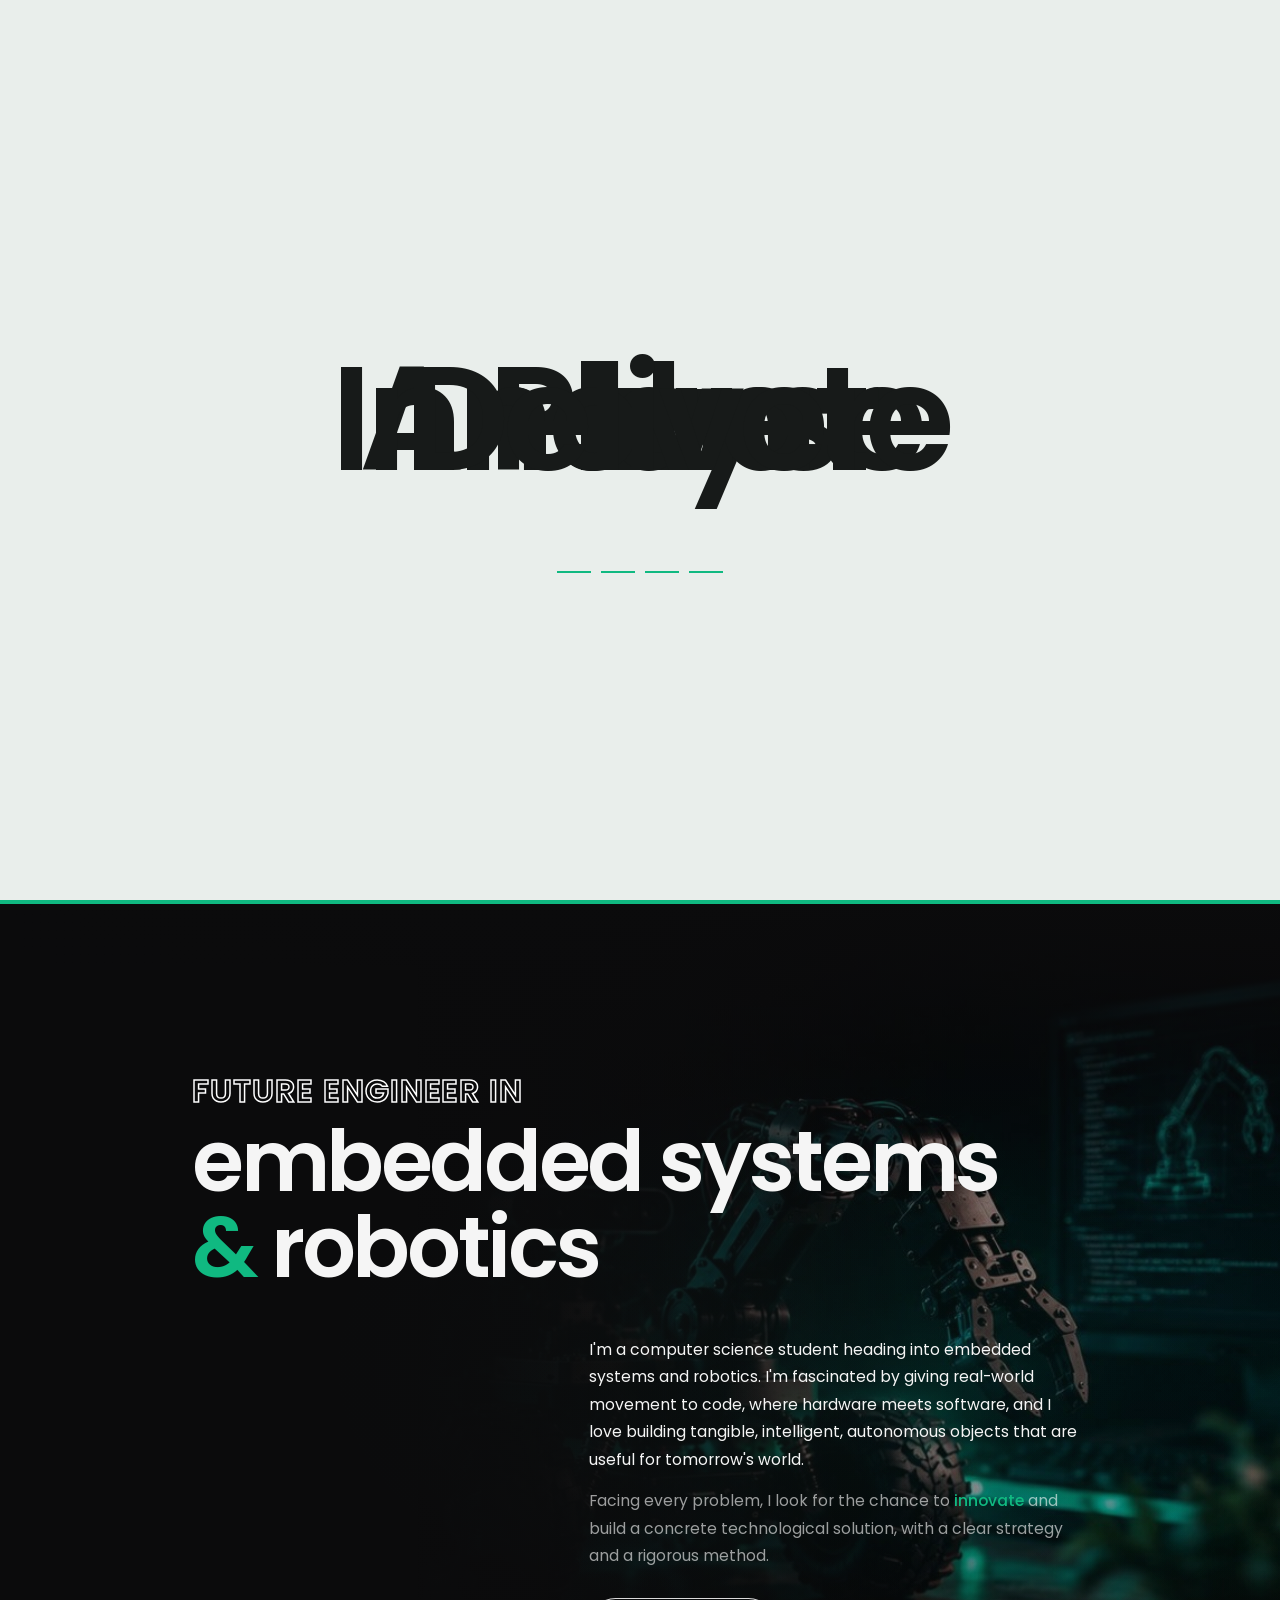
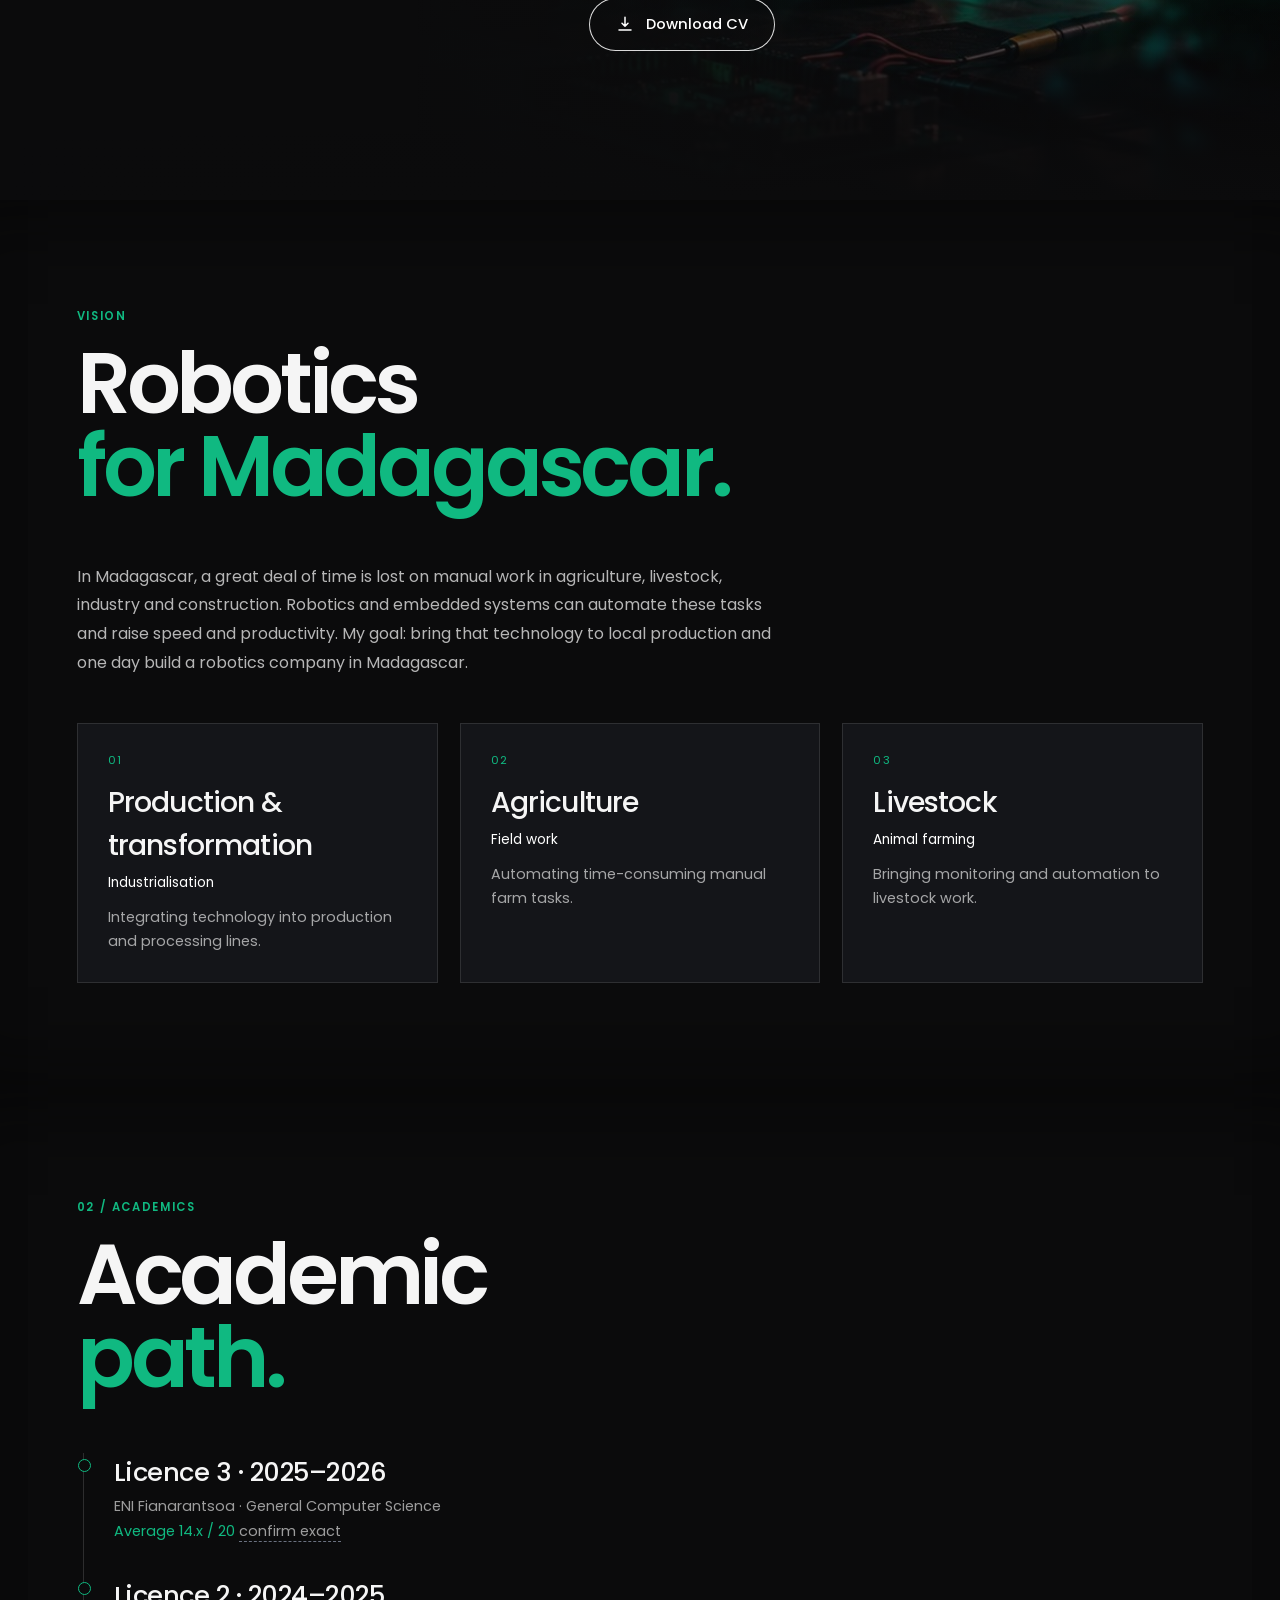
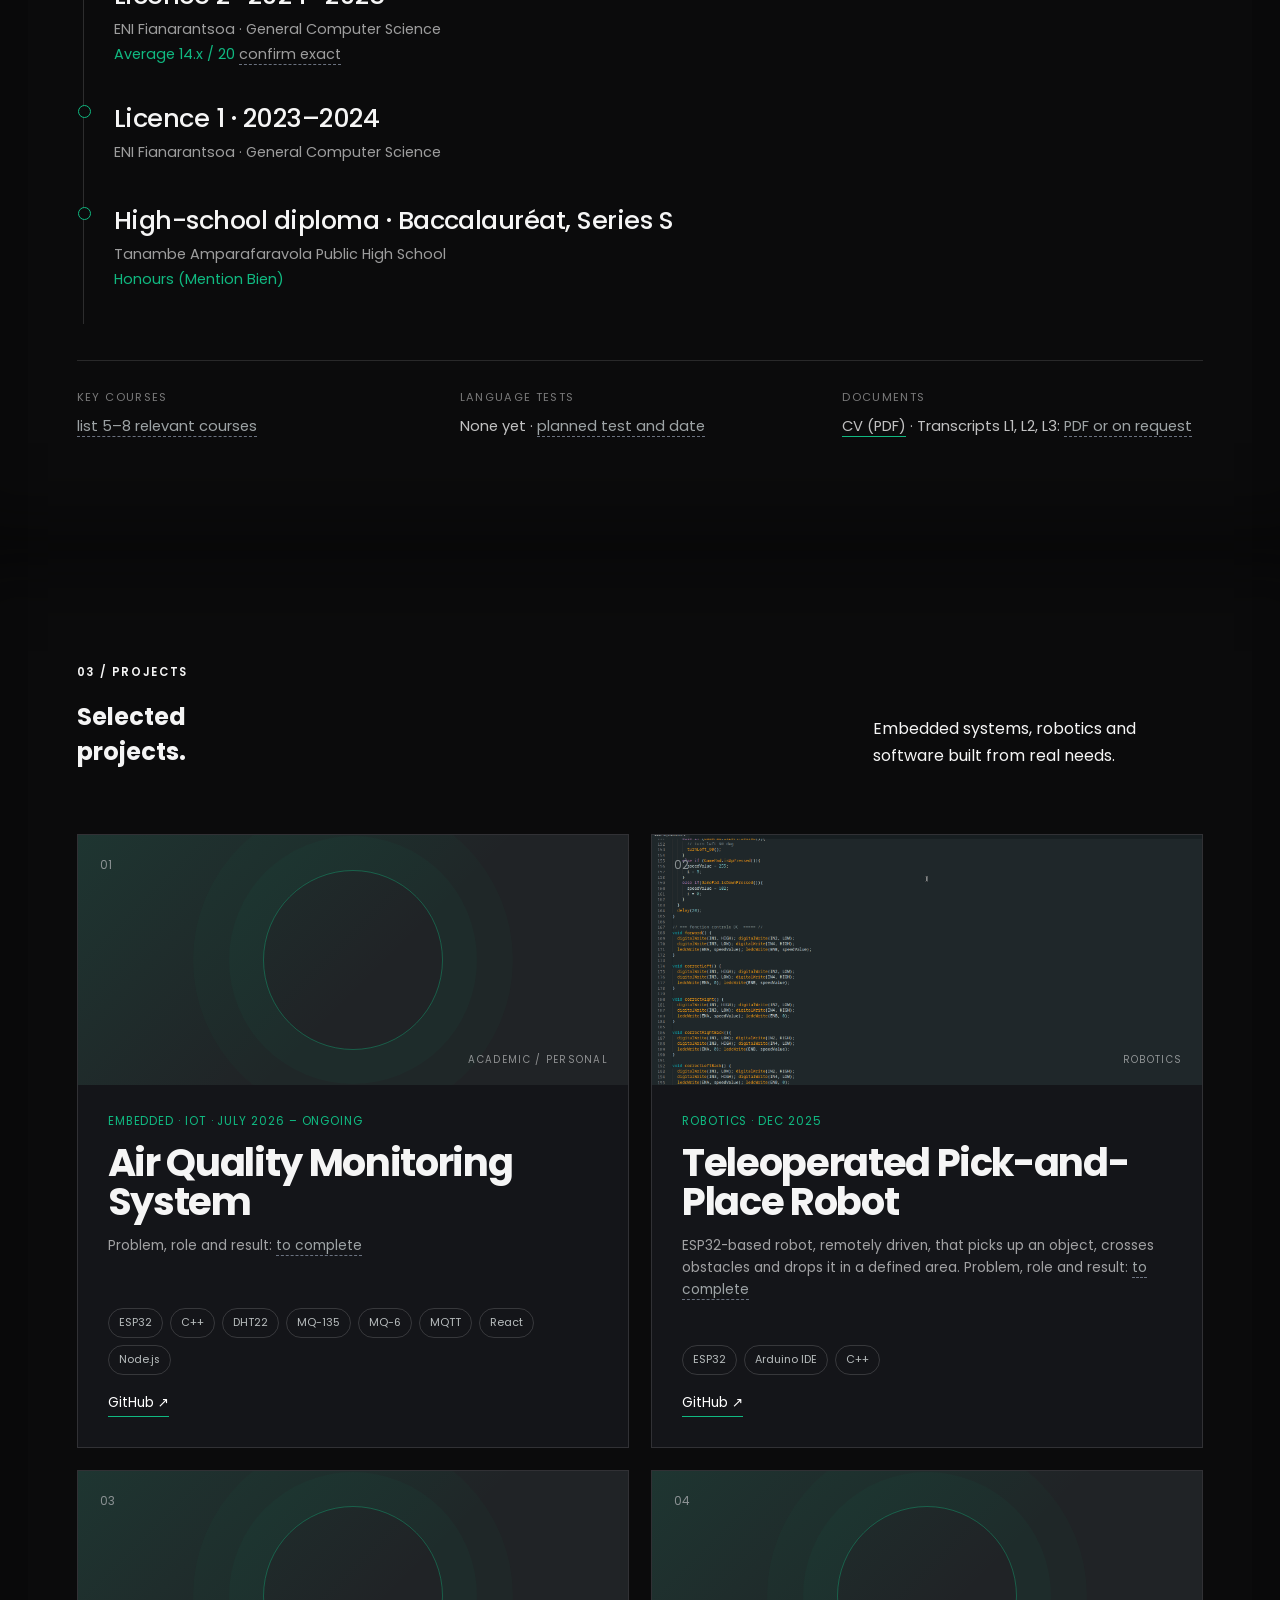
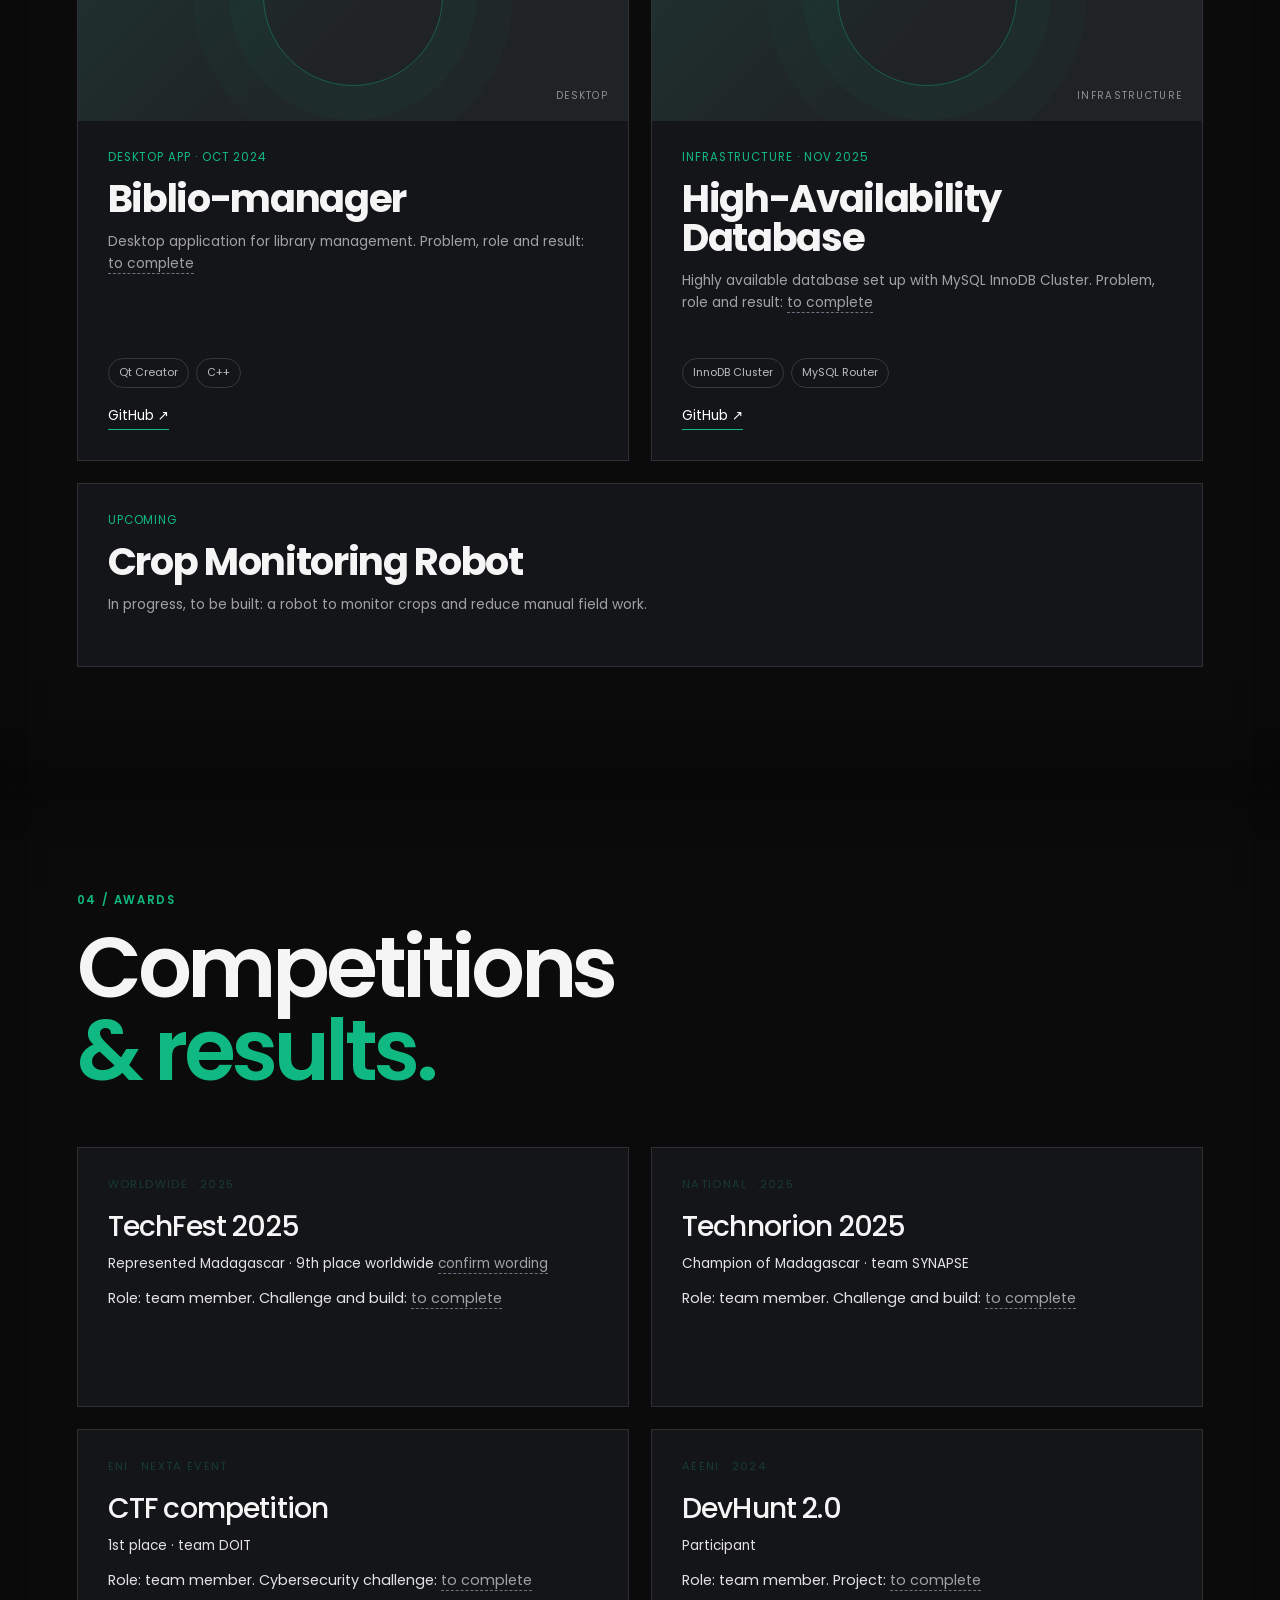
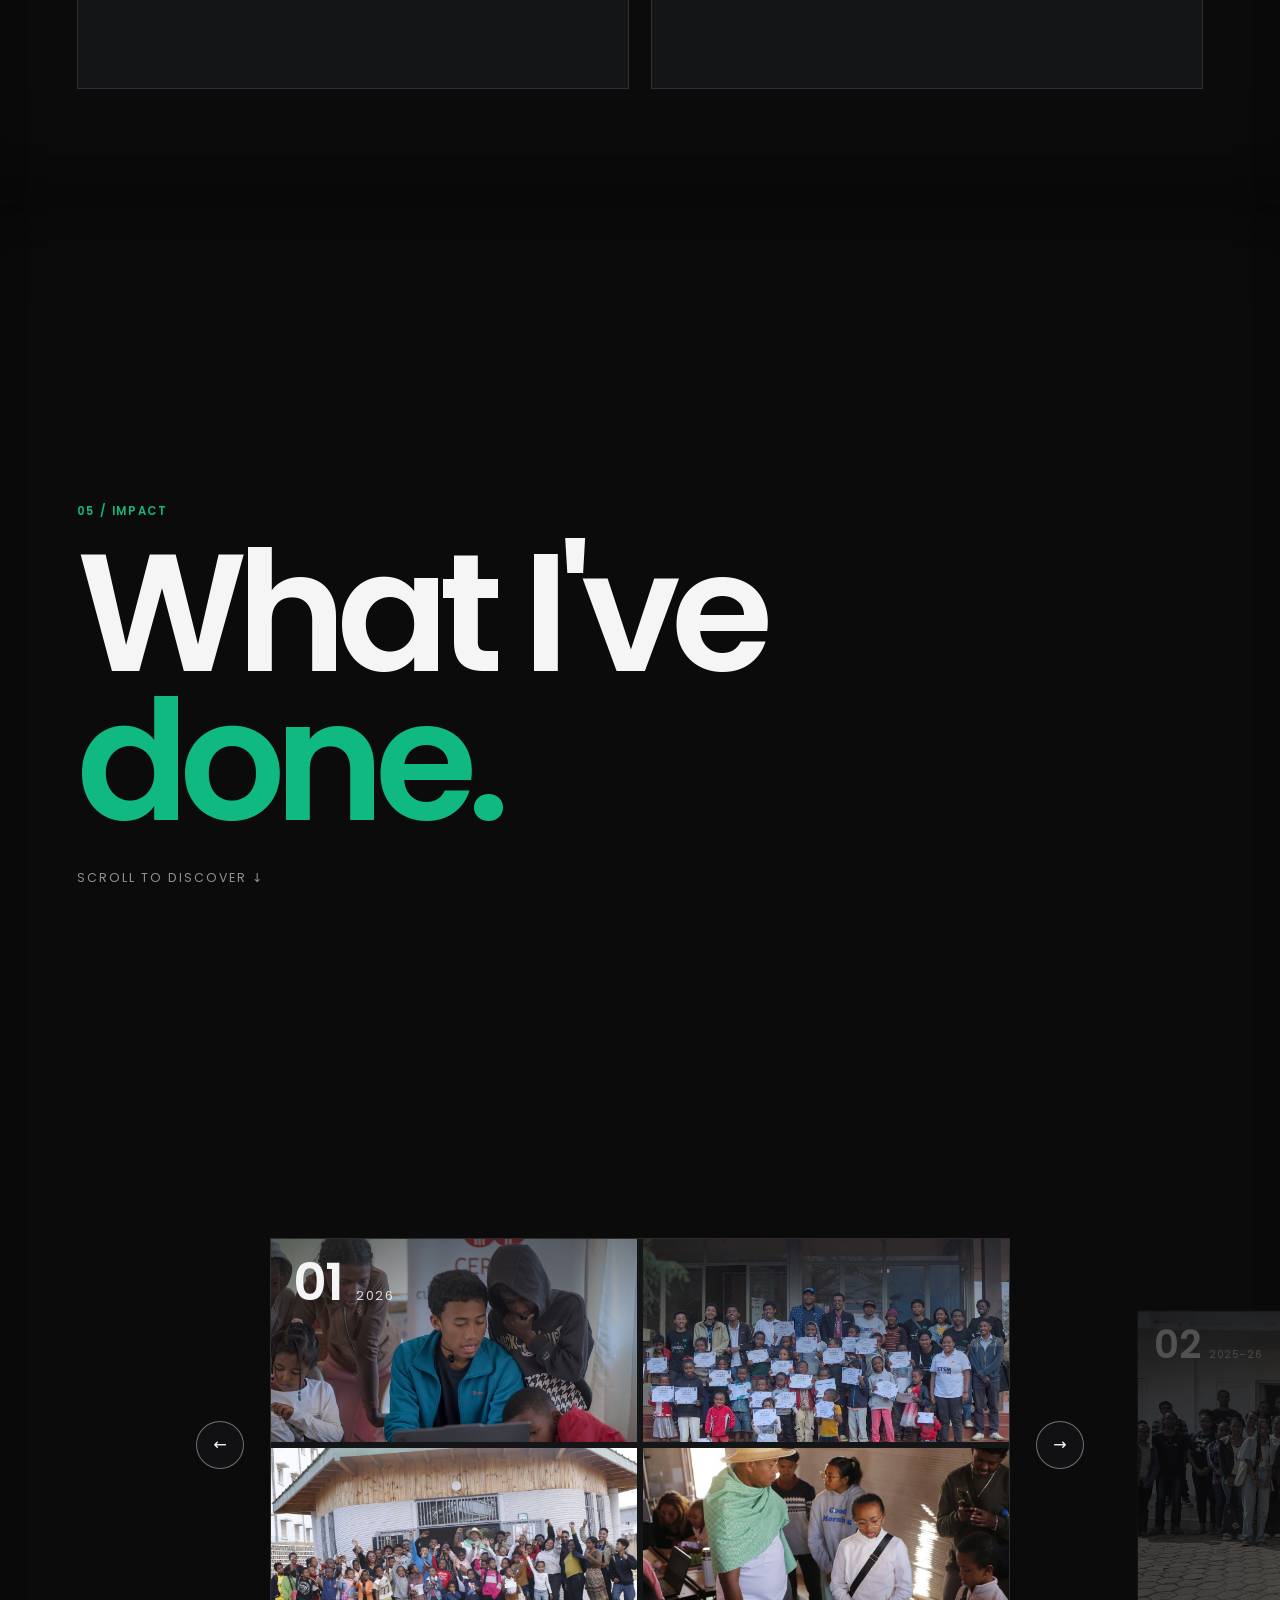
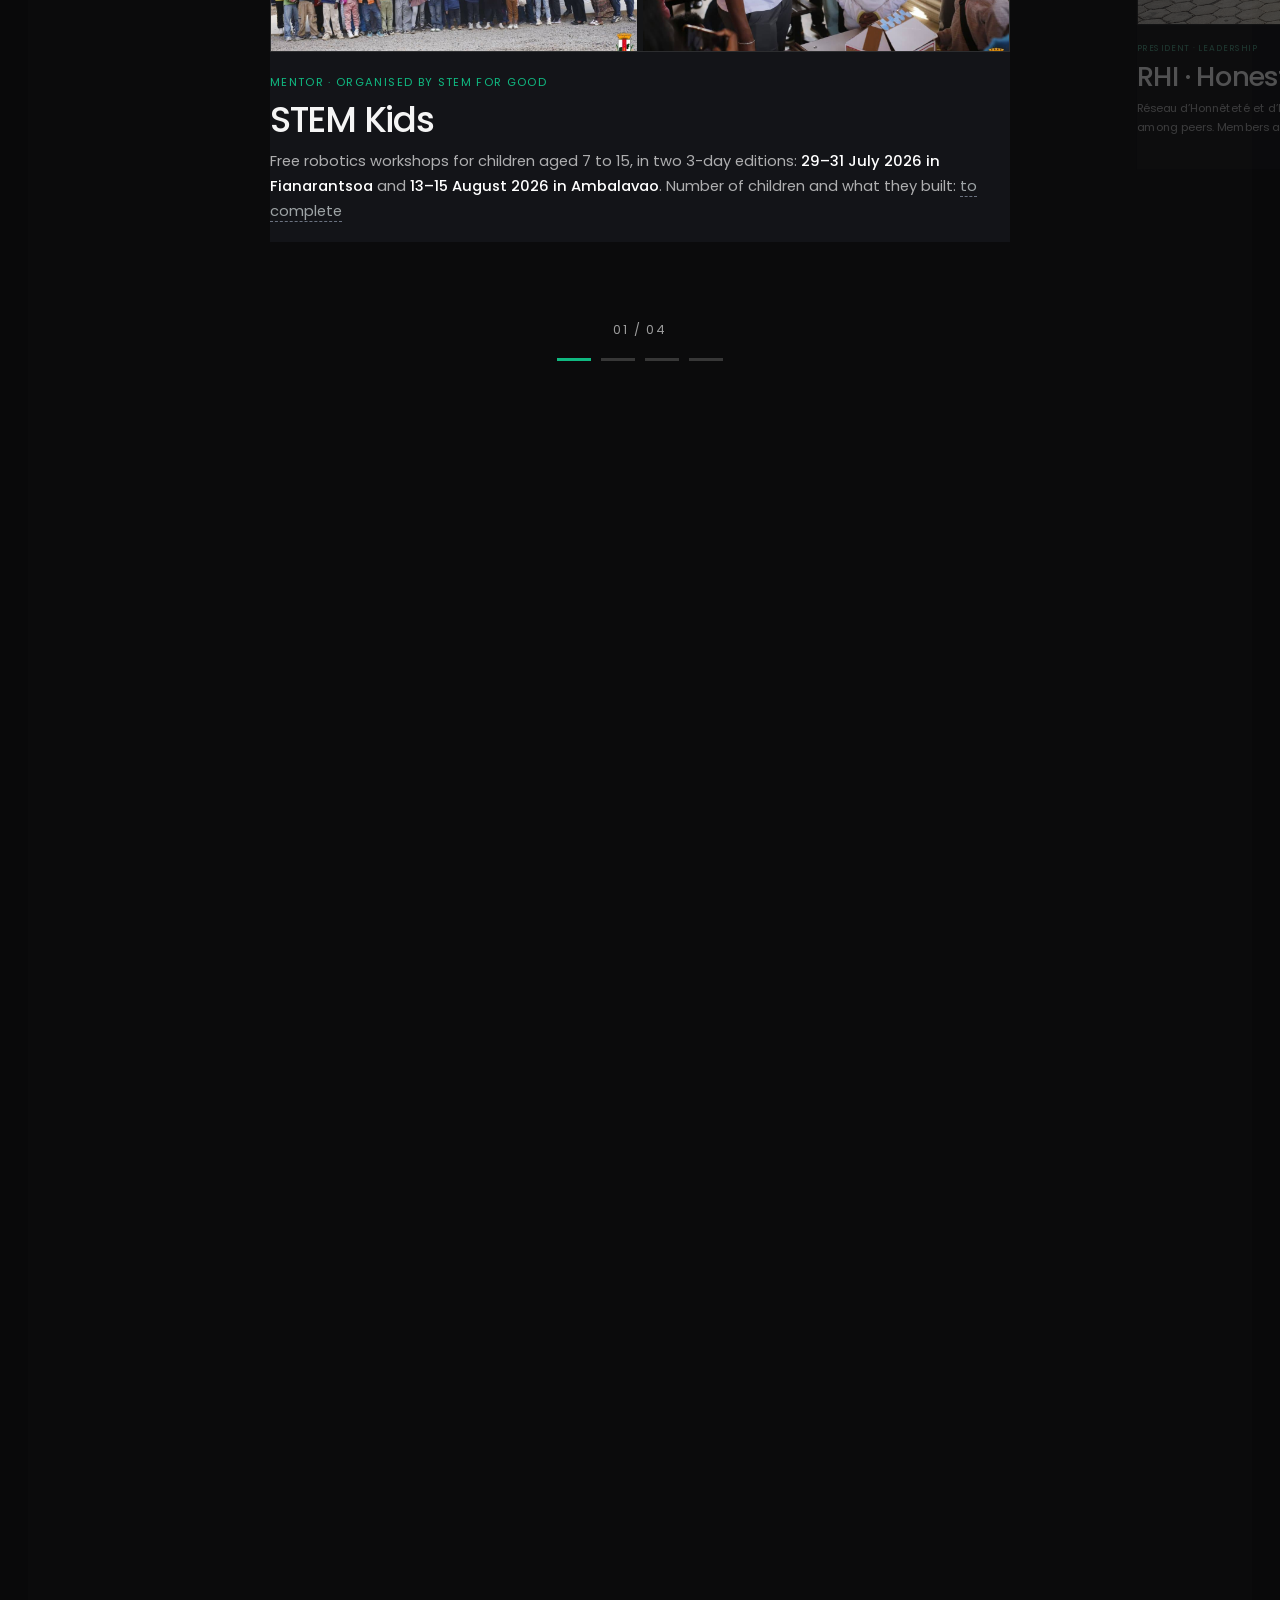
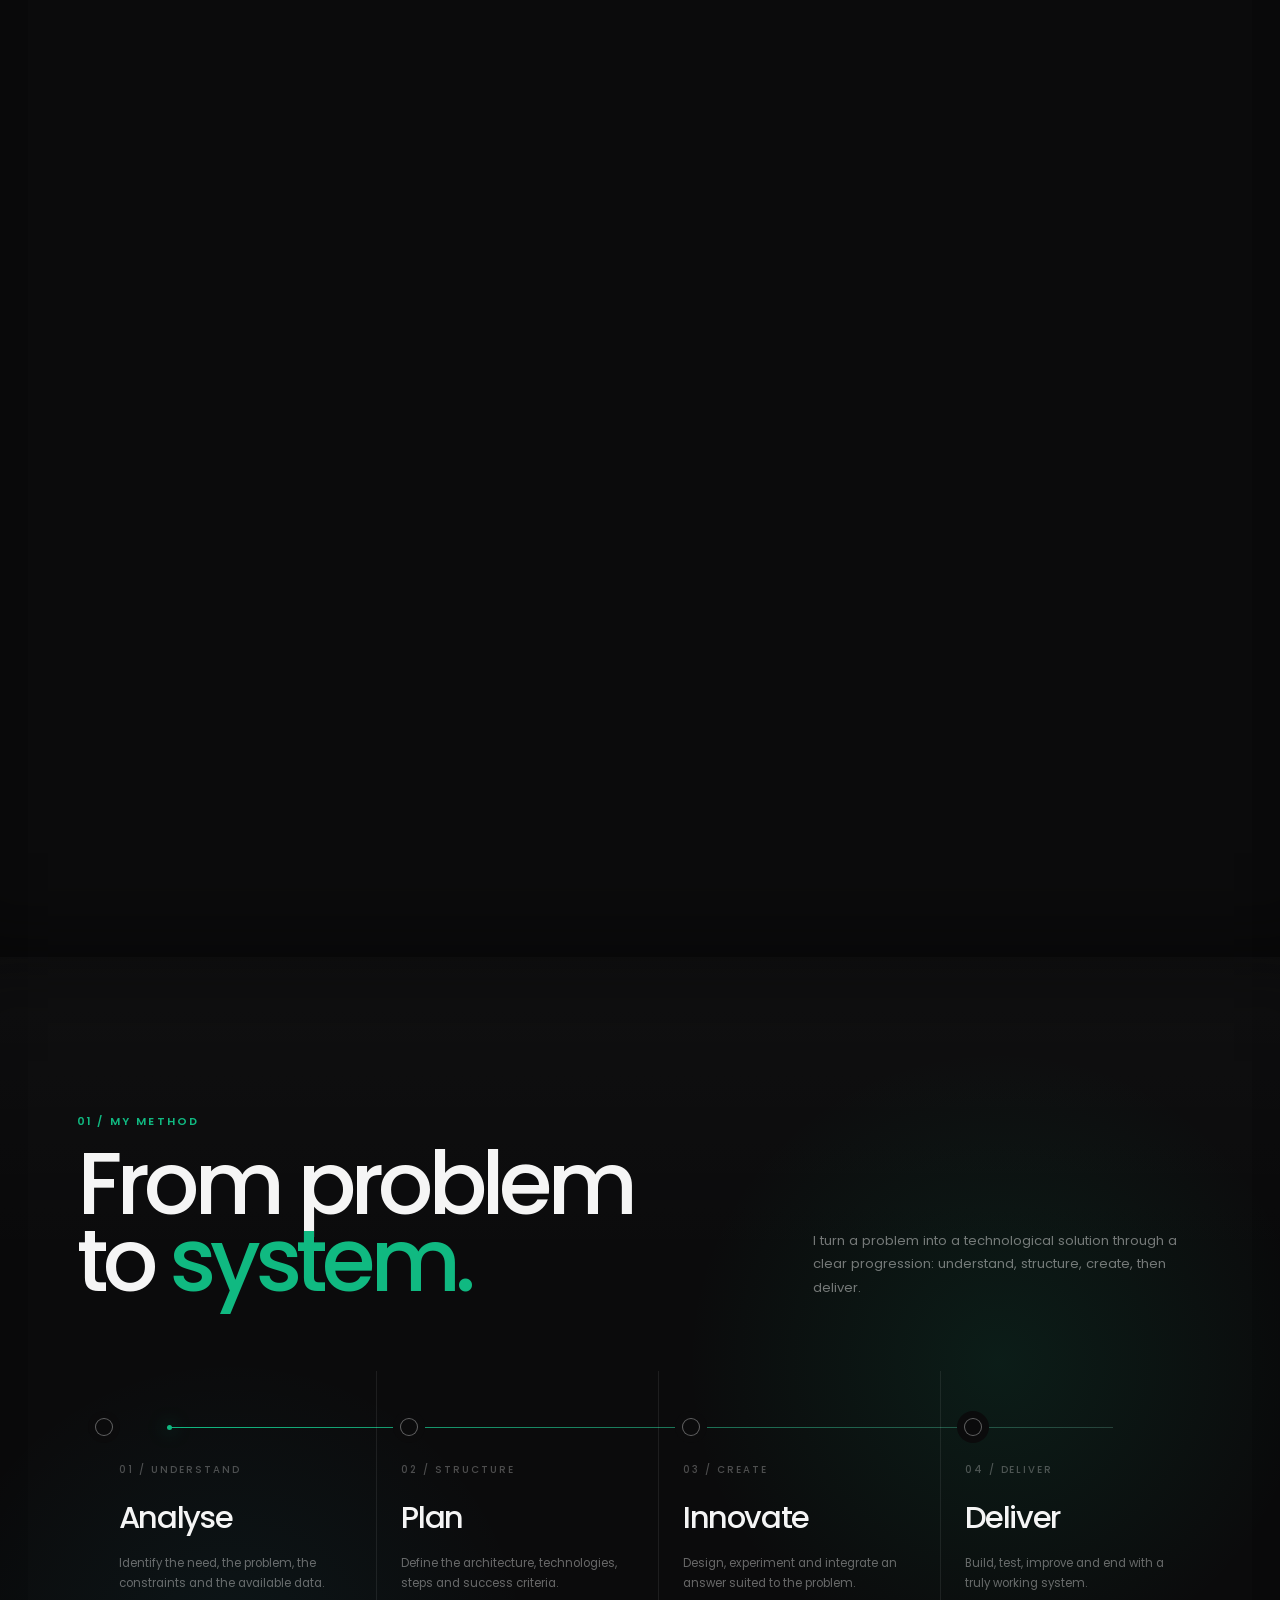
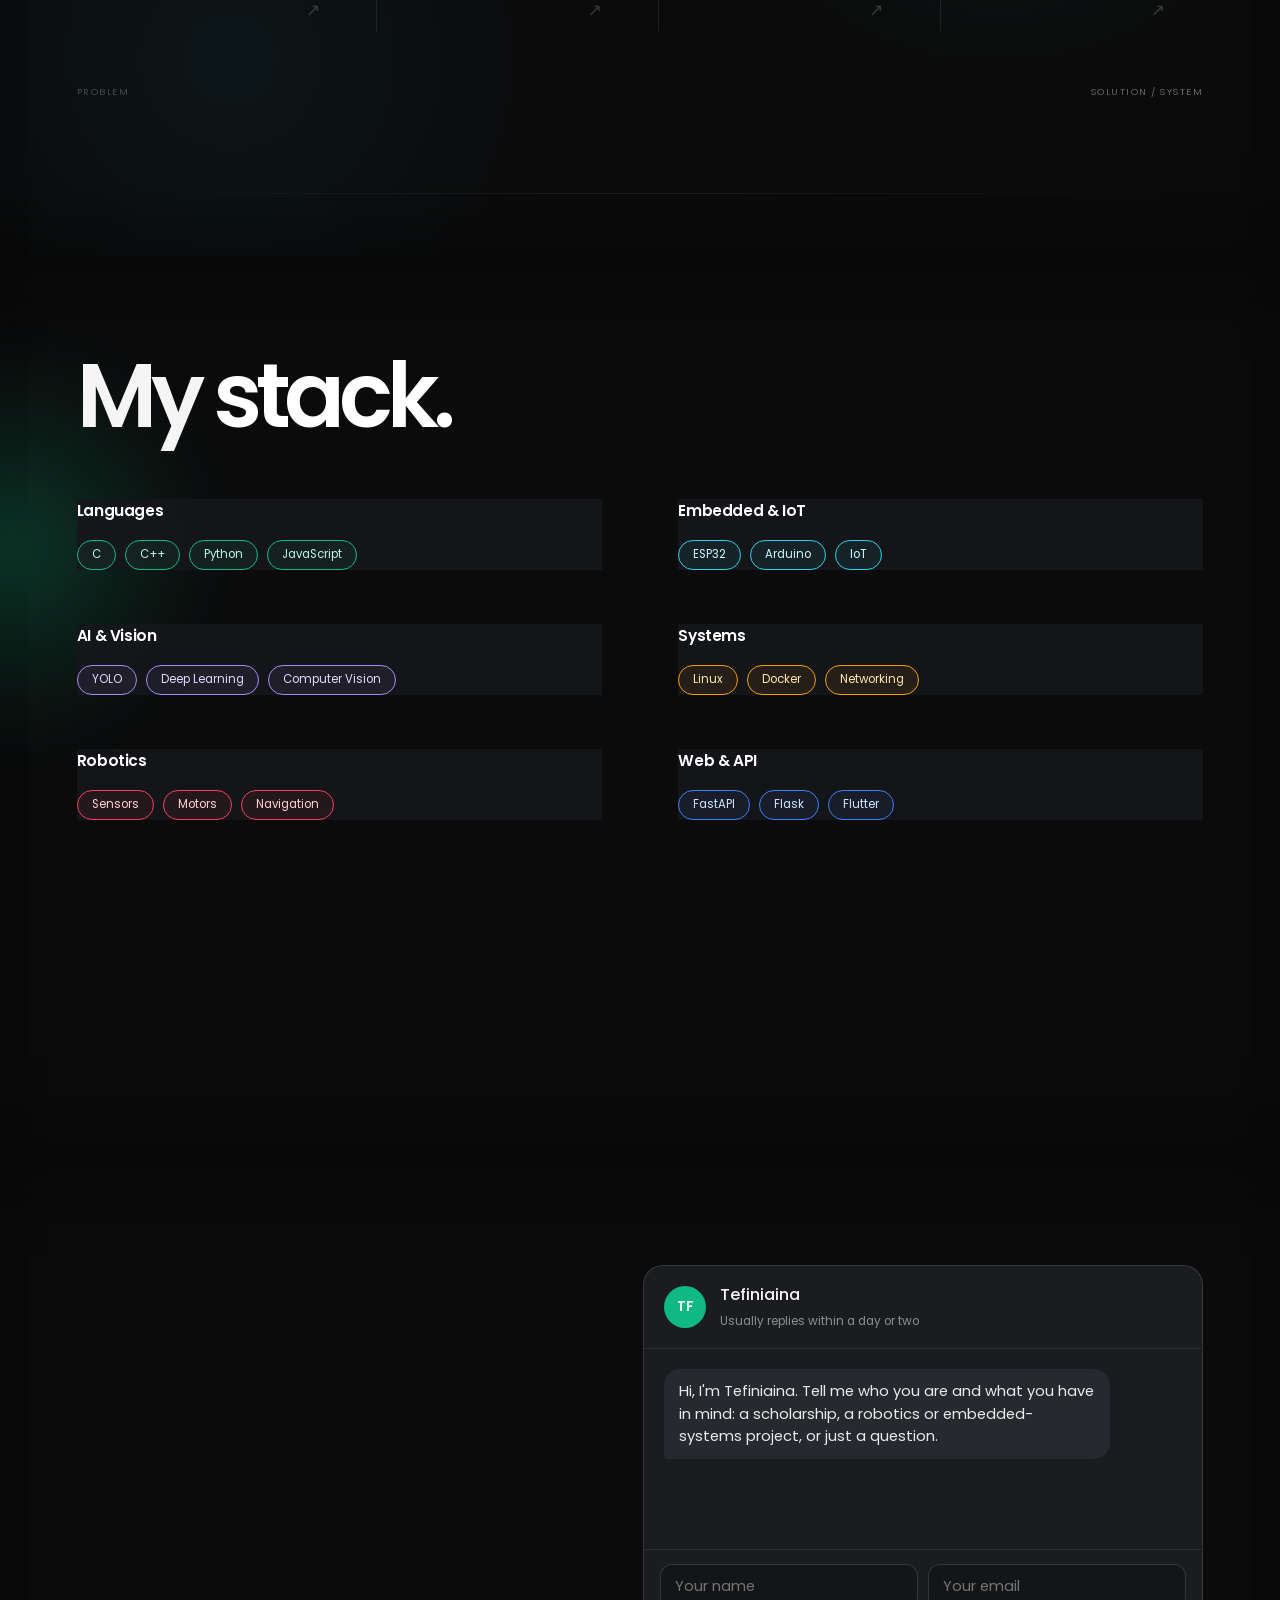
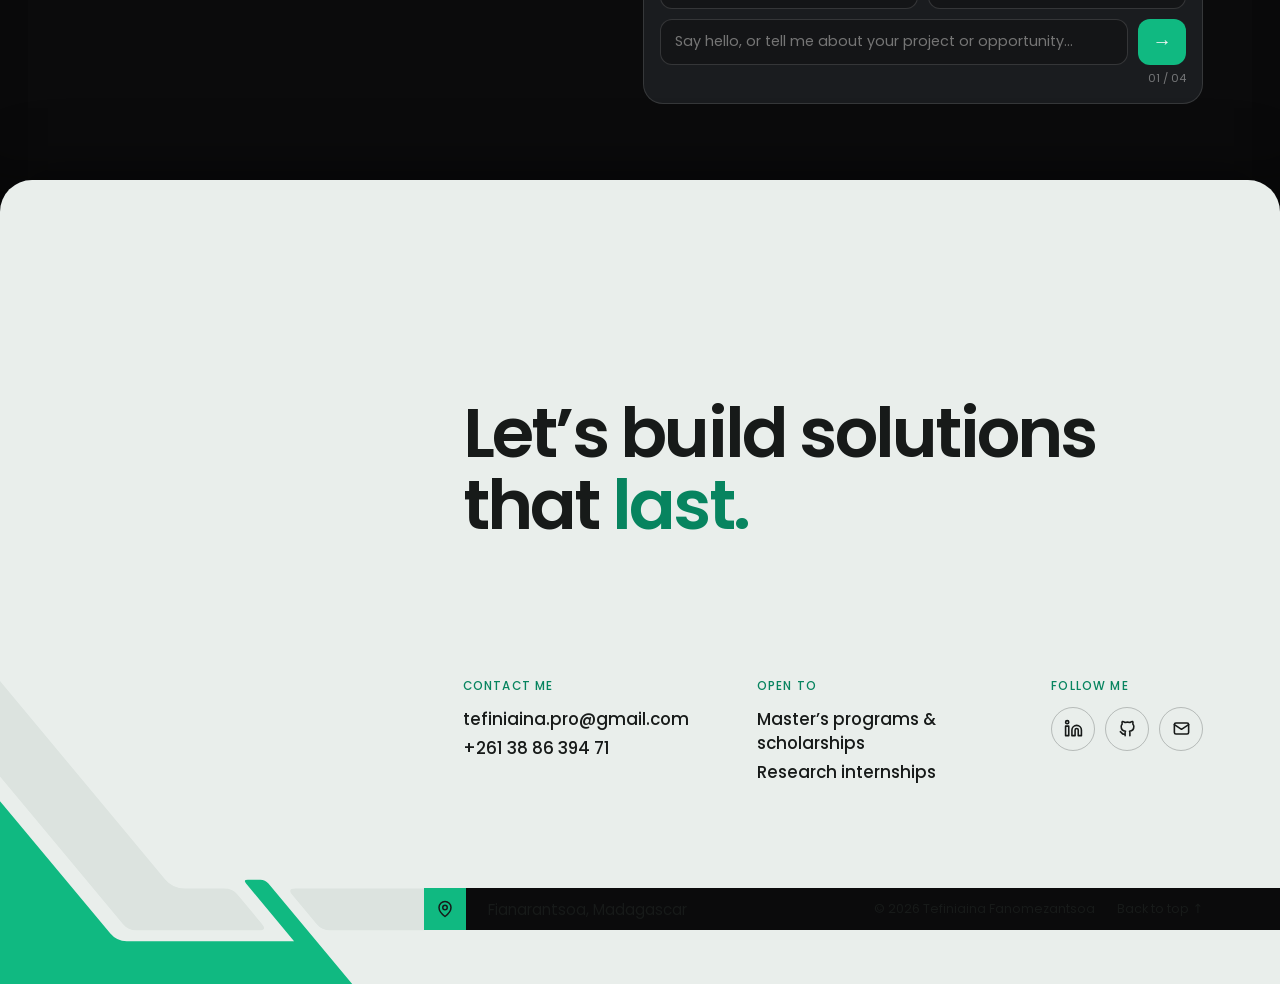
==== commit f1f1f5c7: "Btn design changed" ====
--- a/index.html
+++ b/index.html
@@ -30,14 +30,14 @@
     />
     <style>
       :root {
-        --bg: #ffffff;
-        --ink: #111111;
-        --muted: #6b7280;
-        --line: #e5e7eb;
+        --bg: #0b0b0c;
+        --ink: #f5f5f5;
+        --muted: #a1a1aa;
+        --line: #303238;
         --accent: #10b981;
         --accent-dark: #047857;
-        --hover: #ecfdf5;
-        --night: #141517;
+        --hover: #173b32;
+        --night: #0b0b0c;
         --strip: 96px; /* height of the dark band (logo + menu) that stays visible above the footer */
         --font:
           "Poppins", system-ui, -apple-system, "Segoe UI", Roboto, sans-serif; /* <- change this line (and the Google Fonts <link>) to switch the font of the whole site */
@@ -3065,6 +3065,306 @@
           transition-duration: .01ms !important;
         }
       }
+
+
+      /* ───────── GLOBAL BACKGROUND BLENDING ─────────
+         Keep section transitions soft across the whole portfolio. The page
+         backgrounds remain independent; only their upper/lower edges blend. */
+      body {
+        background: var(--night);
+      }
+      .hero,
+      .about,
+      .sec,
+      .projects,
+      .stack,
+      .method-section {
+        box-shadow:
+          inset 0 76px 92px -82px rgba(5, 5, 5, 0.92),
+          inset 0 -76px 92px -82px rgba(5, 5, 5, 0.92);
+      }
+
+      /* Make the robotics artwork enter gradually instead of starting at a
+         visible horizontal edge at the top of About. */
+      .about::after {
+        background:
+          linear-gradient(
+            180deg,
+            rgba(20, 21, 23, 0.98) 0%,
+            rgba(20, 21, 23, 0.82) 8%,
+            rgba(20, 21, 23, 0.38) 19%,
+            rgba(20, 21, 23, 0.04) 32%,
+            rgba(20, 21, 23, 0.04) 73%,
+            rgba(20, 21, 23, 0.78) 100%
+          ),
+          linear-gradient(
+            90deg,
+            var(--night) 0%,
+            rgba(20, 21, 23, 0.96) 22%,
+            rgba(20, 21, 23, 0.72) 43%,
+            rgba(20, 21, 23, 0.22) 70%,
+            rgba(20, 21, 23, 0.10) 100%
+          ),
+          radial-gradient(ellipse at 78% 52%, rgba(0, 220, 200, 0.10), transparent 48%);
+      }
+
+      /* The final contact card is intentionally light; retain its design but
+         soften its separation from the dark section above. */
+      .page3 {
+        box-shadow: 0 -24px 60px rgba(0, 0, 0, 0.25);
+      }
+
+      @media (max-width: 860px) {
+        .hero,
+        .about,
+        .sec,
+        .projects,
+        .stack,
+        .method-section {
+          box-shadow:
+            inset 0 52px 64px -58px rgba(5, 5, 5, 0.86),
+            inset 0 -52px 64px -58px rgba(5, 5, 5, 0.86);
+        }
+        .about::after {
+          background:
+            linear-gradient(
+              180deg,
+              rgba(20, 21, 23, 0.99) 0%,
+              rgba(20, 21, 23, 0.93) 22%,
+              rgba(20, 21, 23, 0.70) 42%,
+              rgba(20, 21, 23, 0.22) 68%,
+              rgba(20, 21, 23, 0.86) 100%
+            ),
+            radial-gradient(ellipse at 78% 62%, rgba(0, 220, 200, 0.08), transparent 52%);
+        }
+      }
+
+
+      /* ───────── GLOBAL DARK BACKGROUND THEME ─────────
+         One consistent charcoal base, with subtle blue/pink ambient light.
+         Existing photo backgrounds remain layered above this base. */
+      html, body { background-color: #0b0b0c; }
+      body {
+        background-image:
+          radial-gradient(ellipse at 100% 28%, rgba(91, 15, 49, .17), transparent 35%),
+          radial-gradient(ellipse at 0% 100%, rgba(23, 36, 112, .18), transparent 32%);
+        background-attachment: fixed;
+        color: #f5f5f5;
+      }
+      .hero, .about, .sec, .method-section, .projects, .stack, .page3 {
+        background-color: #0b0b0c;
+        color: #f5f5f5;
+      }
+      .projects, .stack, .page3 {
+        background-image:
+          radial-gradient(ellipse at 100% 18%, rgba(91, 15, 49, .13), transparent 34%),
+          radial-gradient(ellipse at 0% 100%, rgba(23, 36, 112, .15), transparent 32%);
+      }
+      /* Keep the robotics photograph separate and visible over the shared base. */
+      .about::before { background-image: url("images/robotics_about_bg.jpg"); }
+      .projects, .stack { color: #f5f5f5; }
+      .projects .projects-head, .projects .projects-head h2,
+      .projects .projects-head p, .stack .section-head,
+      .stack .section-head h2, .stack .stack-item,
+      .page3, .page3 .cta-h { color: #f5f5f5; }
+      .projects .project-card, .projects .p-card, .stack .stack-item {
+        background-color: rgba(22, 23, 27, .86);
+        border-color: rgba(255, 255, 255, .12);
+      }
+      @media (max-width: 860px) { body { background-attachment: scroll; } }
+
+      /* FINAL BACKGROUND UNIFICATION
+         Every major section shares exactly the same charcoal base.
+         Keep the About robotics photo and individual card photos intact. */
+      :root {
+        --bg: #0b0b0c;
+        --night: #0b0b0c;
+      }
+      html,
+      body {
+        background-color: #0b0b0c !important;
+      }
+      body {
+        background-image:
+          radial-gradient(ellipse at 100% 28%, rgba(91, 15, 49, 0.12), transparent 35%),
+          radial-gradient(ellipse at 0% 100%, rgba(23, 36, 112, 0.13), transparent 32%);
+        background-attachment: fixed;
+      }
+      .hero,
+      .sec,
+      .method-section,
+      .projects,
+      .stack,
+      .page3 {
+        background-color: #0b0b0c !important;
+        background-image: none !important;
+      }
+      .about {
+        background-color: #0b0b0c !important;
+        background-image: none !important;
+      }
+      /* Make the bottom/top of the About image fade to the exact shared base. */
+      .about::after {
+        background:
+          linear-gradient(
+            180deg,
+            rgba(11, 11, 12, 0.98) 0%,
+            rgba(11, 11, 12, 0.80) 8%,
+            rgba(11, 11, 12, 0.34) 20%,
+            rgba(11, 11, 12, 0.04) 34%,
+            rgba(11, 11, 12, 0.04) 72%,
+            rgba(11, 11, 12, 0.72) 88%,
+            #0b0b0c 100%
+          ),
+          linear-gradient(
+            90deg,
+            #0b0b0c 0%,
+            rgba(11, 11, 12, 0.96) 22%,
+            rgba(11, 11, 12, 0.72) 43%,
+            rgba(11, 11, 12, 0.22) 70%,
+            rgba(11, 11, 12, 0.10) 100%
+          ),
+          radial-gradient(ellipse at 78% 52%, rgba(0, 220, 200, 0.08), transparent 48%);
+      }
+      /* Preserve the photograph layer itself; only its blend and base are unified. */
+      .about::before {
+        background-image: url("images/robotics_about_bg.jpg");
+      }
+      /* Preserve photos used inside project/award cards, but not section-level color bands. */
+      .project-card,
+      .p-card,
+      .work,
+      .award,
+      .c2 {
+        background-color: rgba(22, 23, 27, 0.86);
+      }
+      @media (max-width: 860px) {
+        body { background-attachment: scroll; }
+        .about::after {
+          background:
+            linear-gradient(
+              180deg,
+              rgba(11, 11, 12, 0.98) 0%,
+              rgba(11, 11, 12, 0.84) 16%,
+              rgba(11, 11, 12, 0.40) 42%,
+              rgba(11, 11, 12, 0.28) 68%,
+              #0b0b0c 100%
+            ),
+            radial-gradient(ellipse at 78% 62%, rgba(0, 220, 200, 0.07), transparent 52%);
+        }
+      }
+
+
+      /* RESTORED DISTINCT FOOTER + INTRO ANIMATION */
+      .page3 {
+        background: #e9eeeb !important;
+        color: #171a19 !important;
+        border-radius: 32px 32px 0 0;
+        box-shadow: 0 -24px 60px rgba(0, 0, 0, 0.18);
+      }
+      .page3 .cta-h,
+      .page3 .cols,
+      .page3 .cols a,
+      .page3 .cols span,
+      .page3 .band,
+      .page3 .band a,
+      .page3 .band span {
+        color: #171a19 !important;
+      }
+      .page3 .cta-h em,
+      .page3 .lbl {
+        color: #07845f !important;
+      }
+      .page3 .val a:hover,
+      .page3 .band .cp a:hover {
+        color: #07845f !important;
+      }
+      .page3 .soc a {
+        color: #171a19 !important;
+        border-color: rgba(23, 26, 25, 0.24);
+      }
+      .page3 .soc a:hover {
+        background: rgba(7, 132, 95, 0.10);
+      }
+      .page3 .foot-bot .shape path:first-child,
+      .page3 .foot-bot .shape path:last-child {
+        fill: #dce3df;
+      }
+      .page3 .foot-bot .shape path:nth-child(2) {
+        fill: #10b981;
+      }
+      #intro {
+        background: #0b0b0c;
+        color: #f5f5f5;
+      }
+      #intro .word,
+      #intro .verdict {
+        color: #f5f5f5;
+      }
+      #intro .em,
+      #intro .ticks i.on {
+        color: #10b981;
+        border-color: #10b981;
+      }
+      @media (max-width: 860px) {
+        .page3 { background: #e9eeeb !important; }
+      }
+
+      /* FINAL FIX: intro uses the same light tone as the footer */
+      #intro {
+        background: #e9eeeb !important;
+        color: #171a19 !important;
+        box-shadow: 0 4px 0 #10b981;
+      }
+      #intro .word,
+      #intro .verdict {
+        color: #171a19 !important;
+      }
+      #intro .em,
+      #intro .ticks i.on {
+        color: #07845f !important;
+        border-color: #07845f !important;
+      }
+
+      /* Keep the complete CV button border visible on narrow screens */
+      @media (max-width: 480px) {
+        .social {
+          display: flex;
+          width: fit-content;
+          max-width: 100%;
+          box-sizing: border-box;
+          overflow: visible;
+        }
+        .social .resume-link {
+          box-sizing: border-box;
+          display: inline-flex;
+          align-items: center;
+          justify-content: center;
+          width: fit-content;
+          max-width: 100%;
+          min-width: 0;
+          flex: 0 1 auto;
+          padding-left: clamp(10px, 4vw, 22px);
+          padding-right: clamp(10px, 4vw, 22px);
+          white-space: nowrap;
+          border: 1px solid rgba(255,255,255,.92);
+          margin-right: 0;
+        }
+      }
+      @media (max-width: 360px) {
+        .social .resume-link {
+          gap: 8px;
+          padding-left: 10px;
+          padding-right: 10px;
+          font-size: .68rem;
+          letter-spacing: 0;
+        }
+        .social .resume-link svg {
+          width: 15px;
+          height: 15px;
+        }
+      }
+
 </style>
   </head>
   <body class="locked">
@@ -4101,7 +4401,7 @@
           })(root);
         }
 
-        if (seen || reduce) {
+        if (reduce) {
           intro.style.display = "none";
           reveal();
         } else {
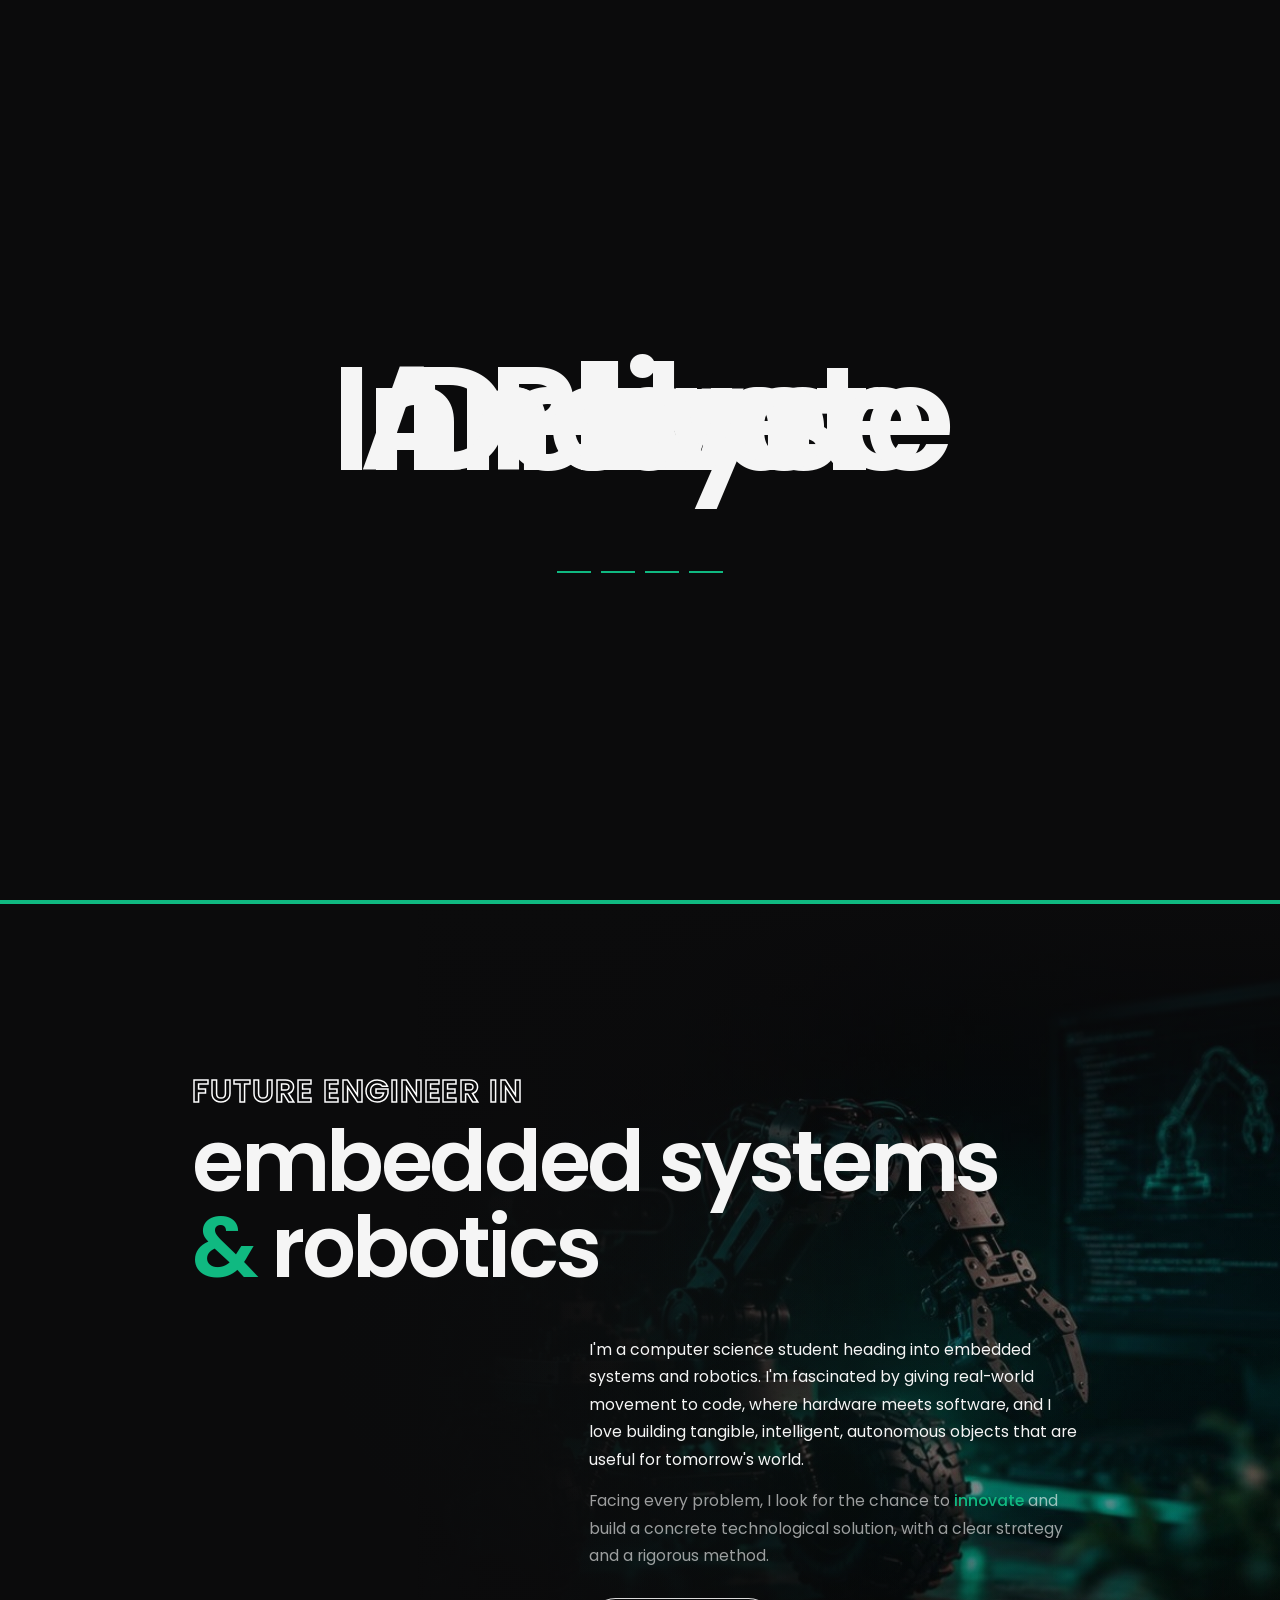
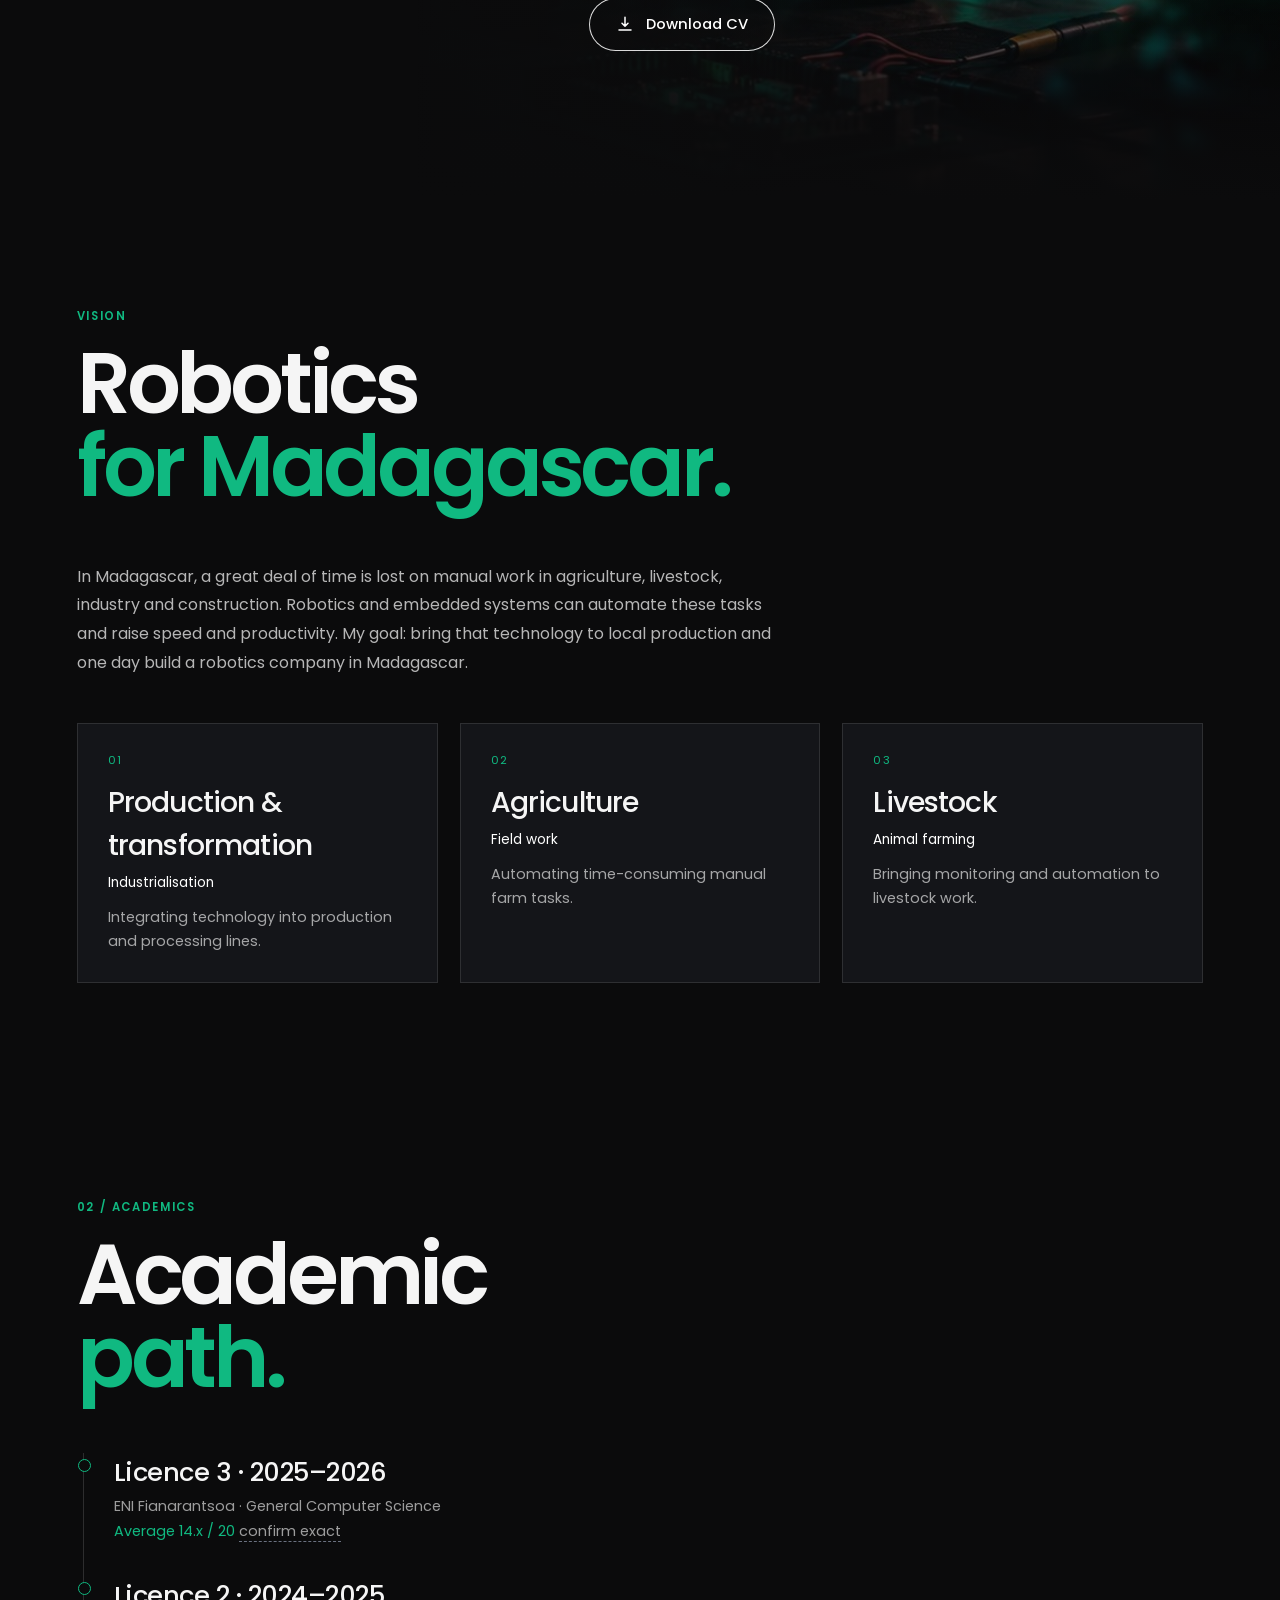
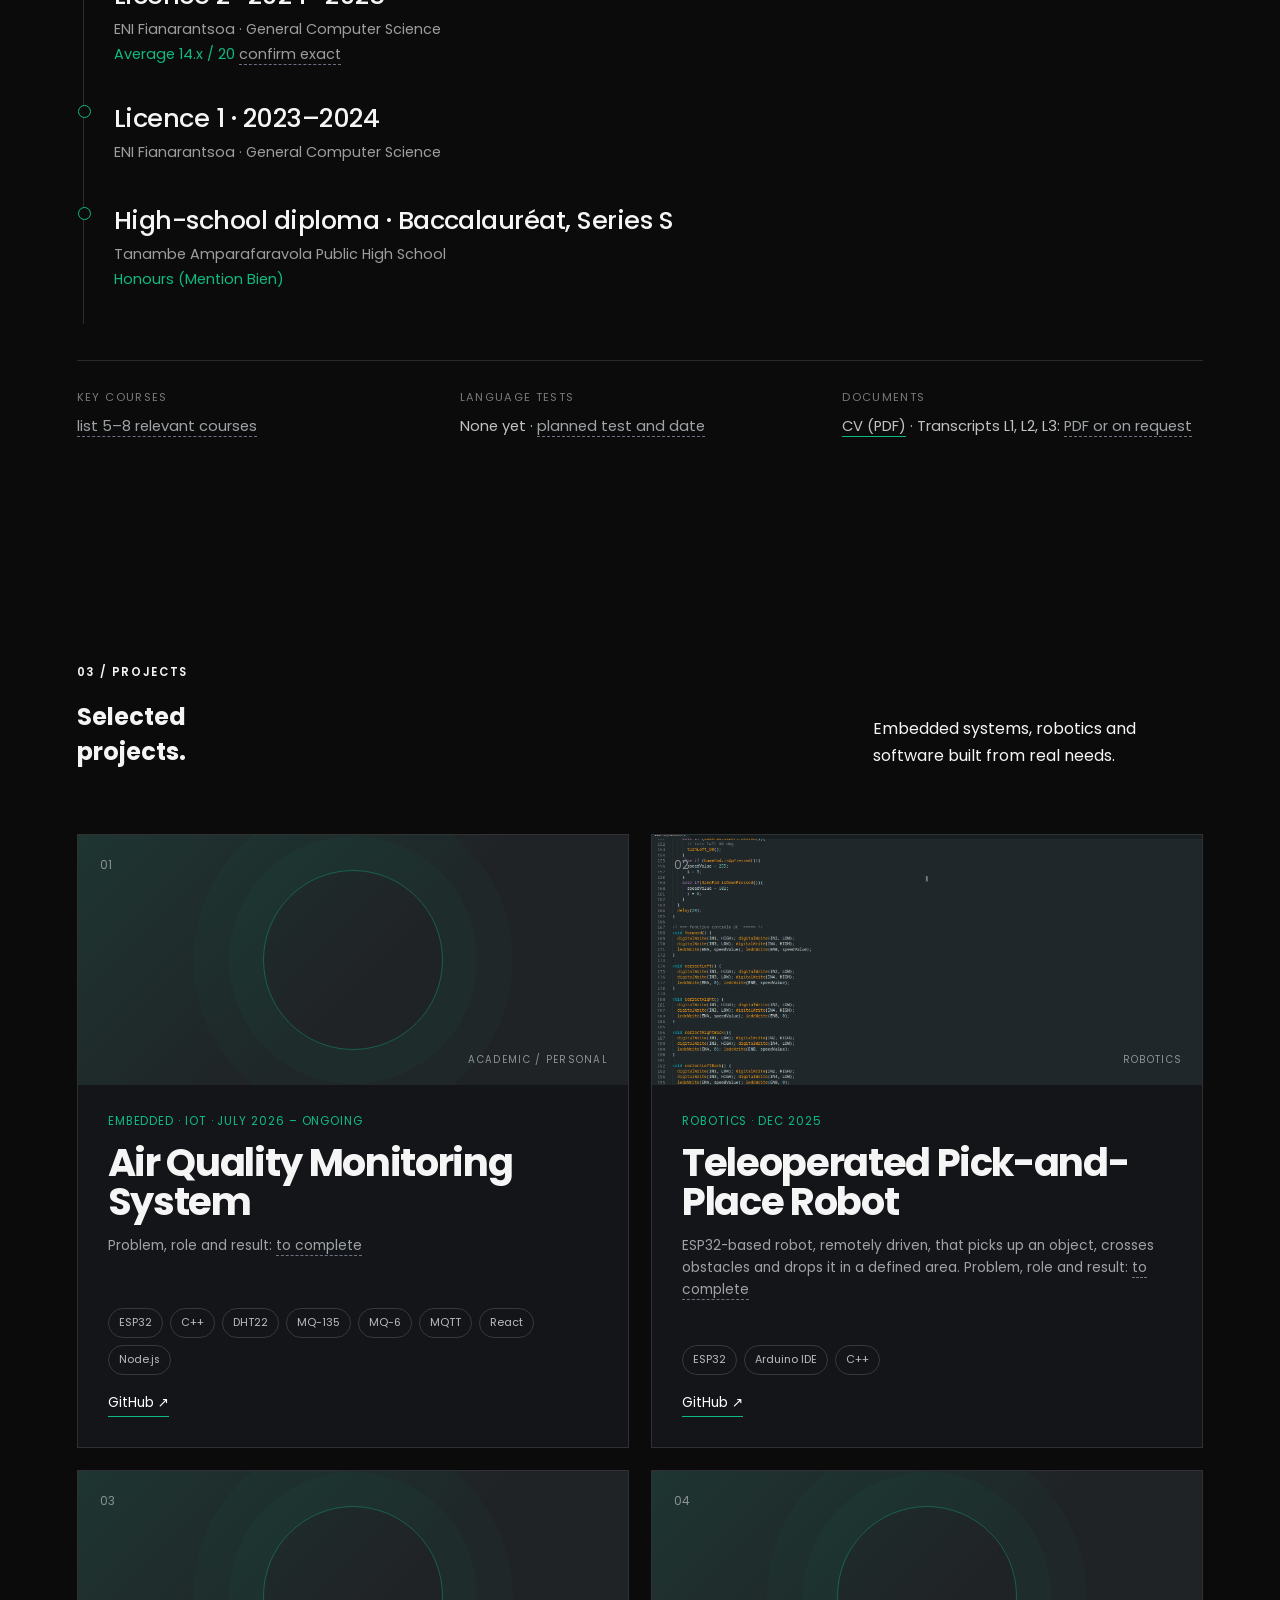
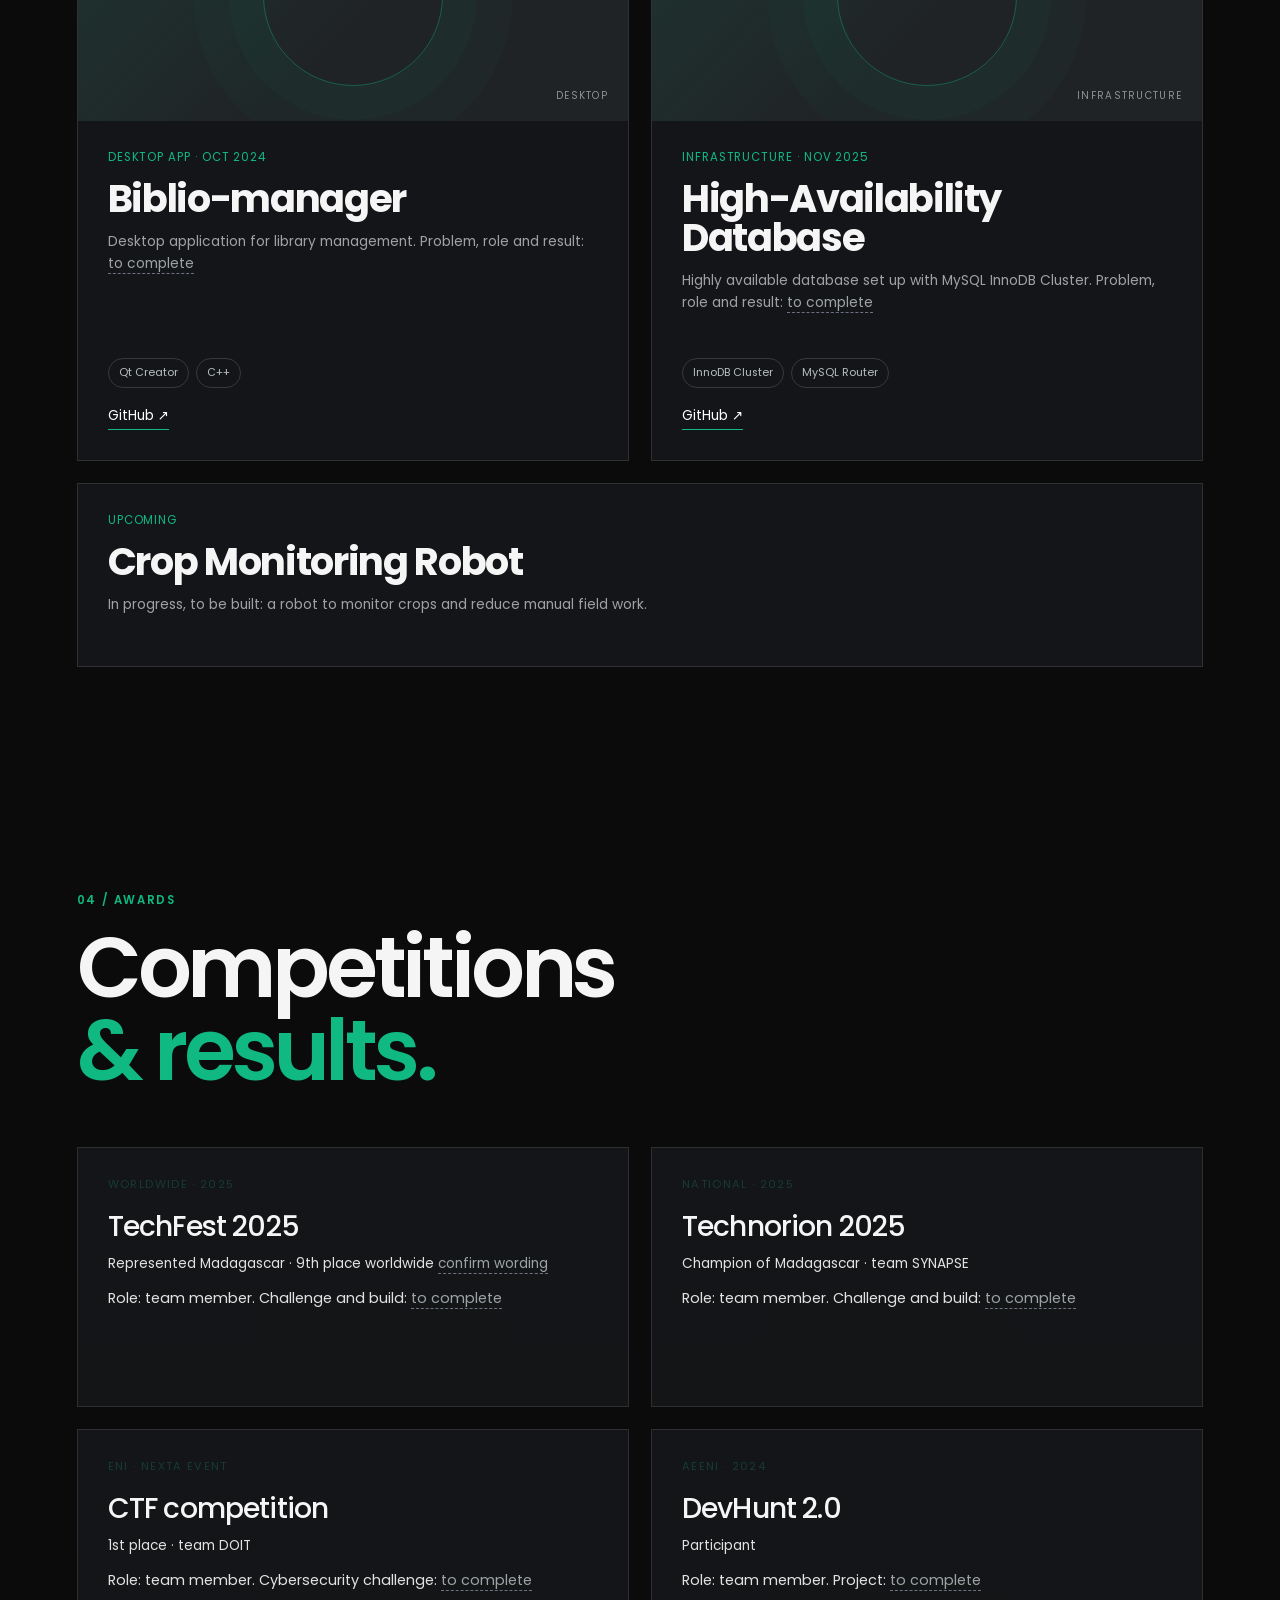
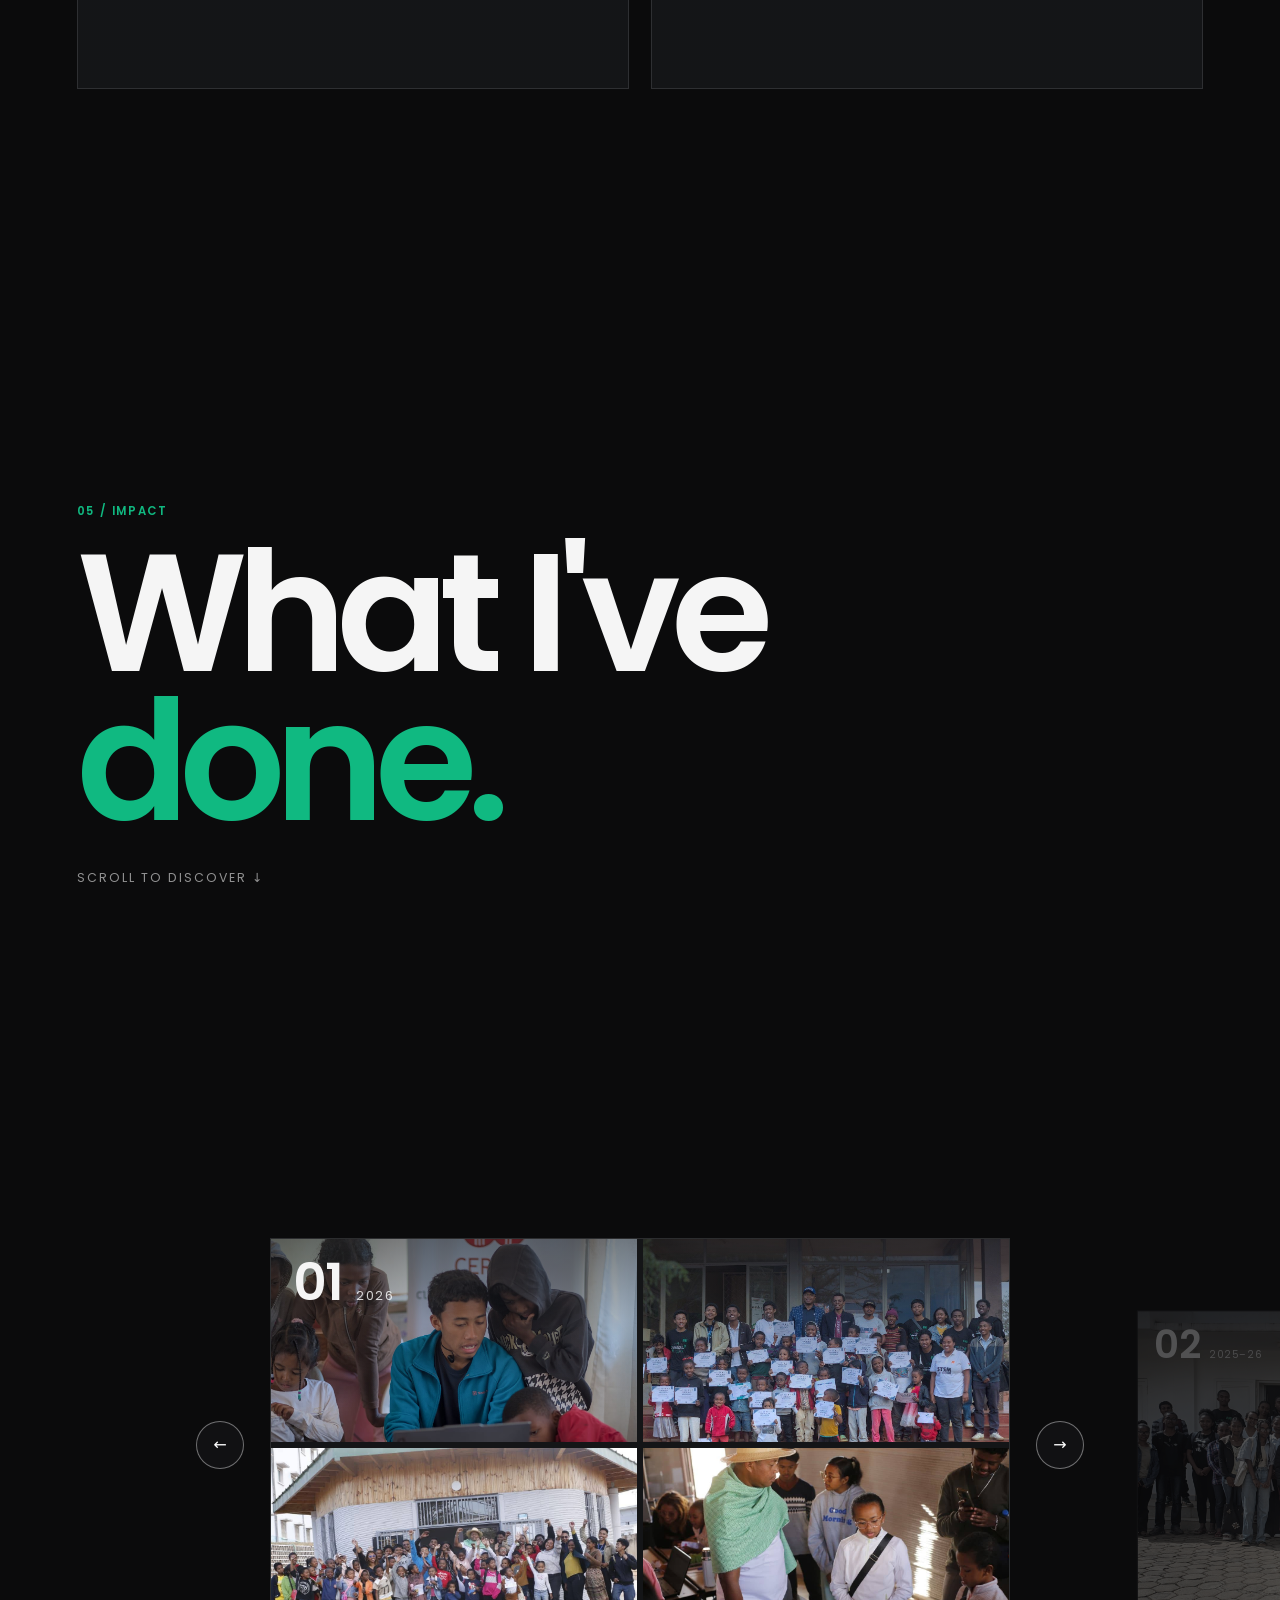
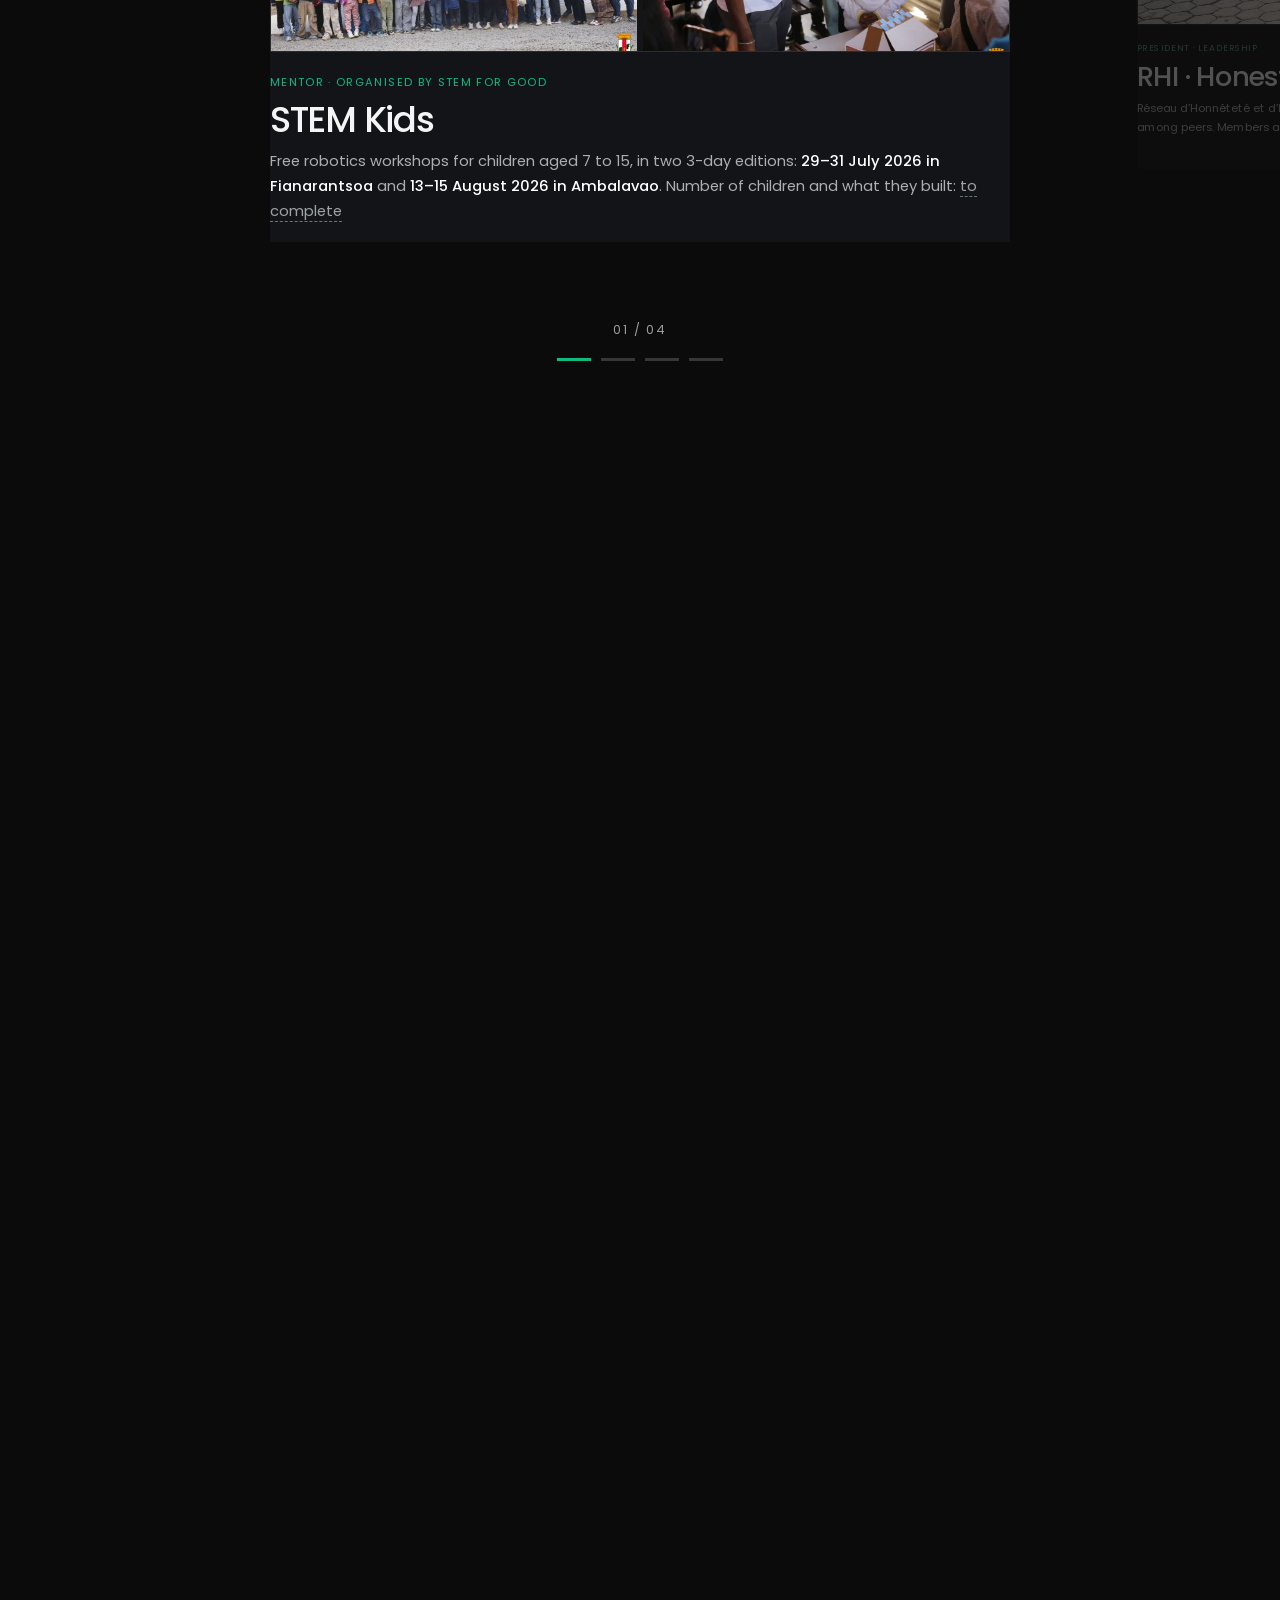
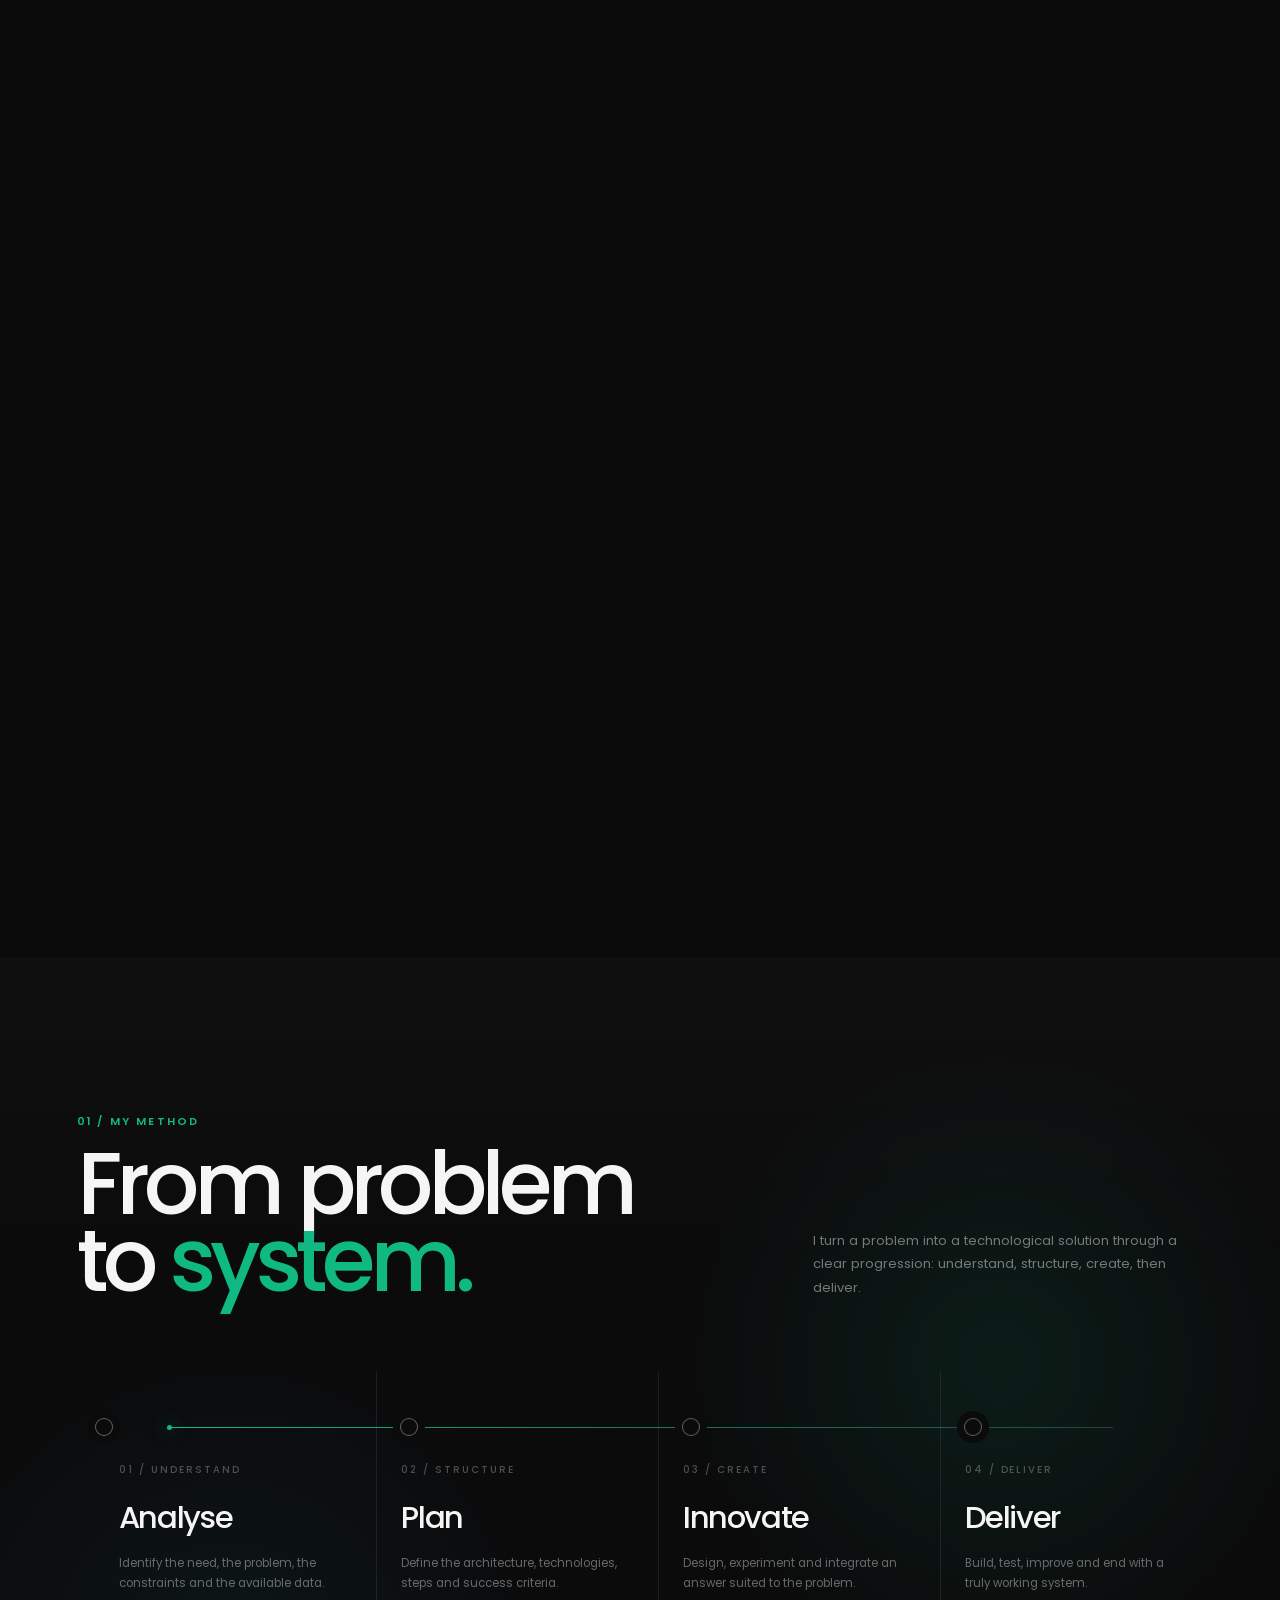
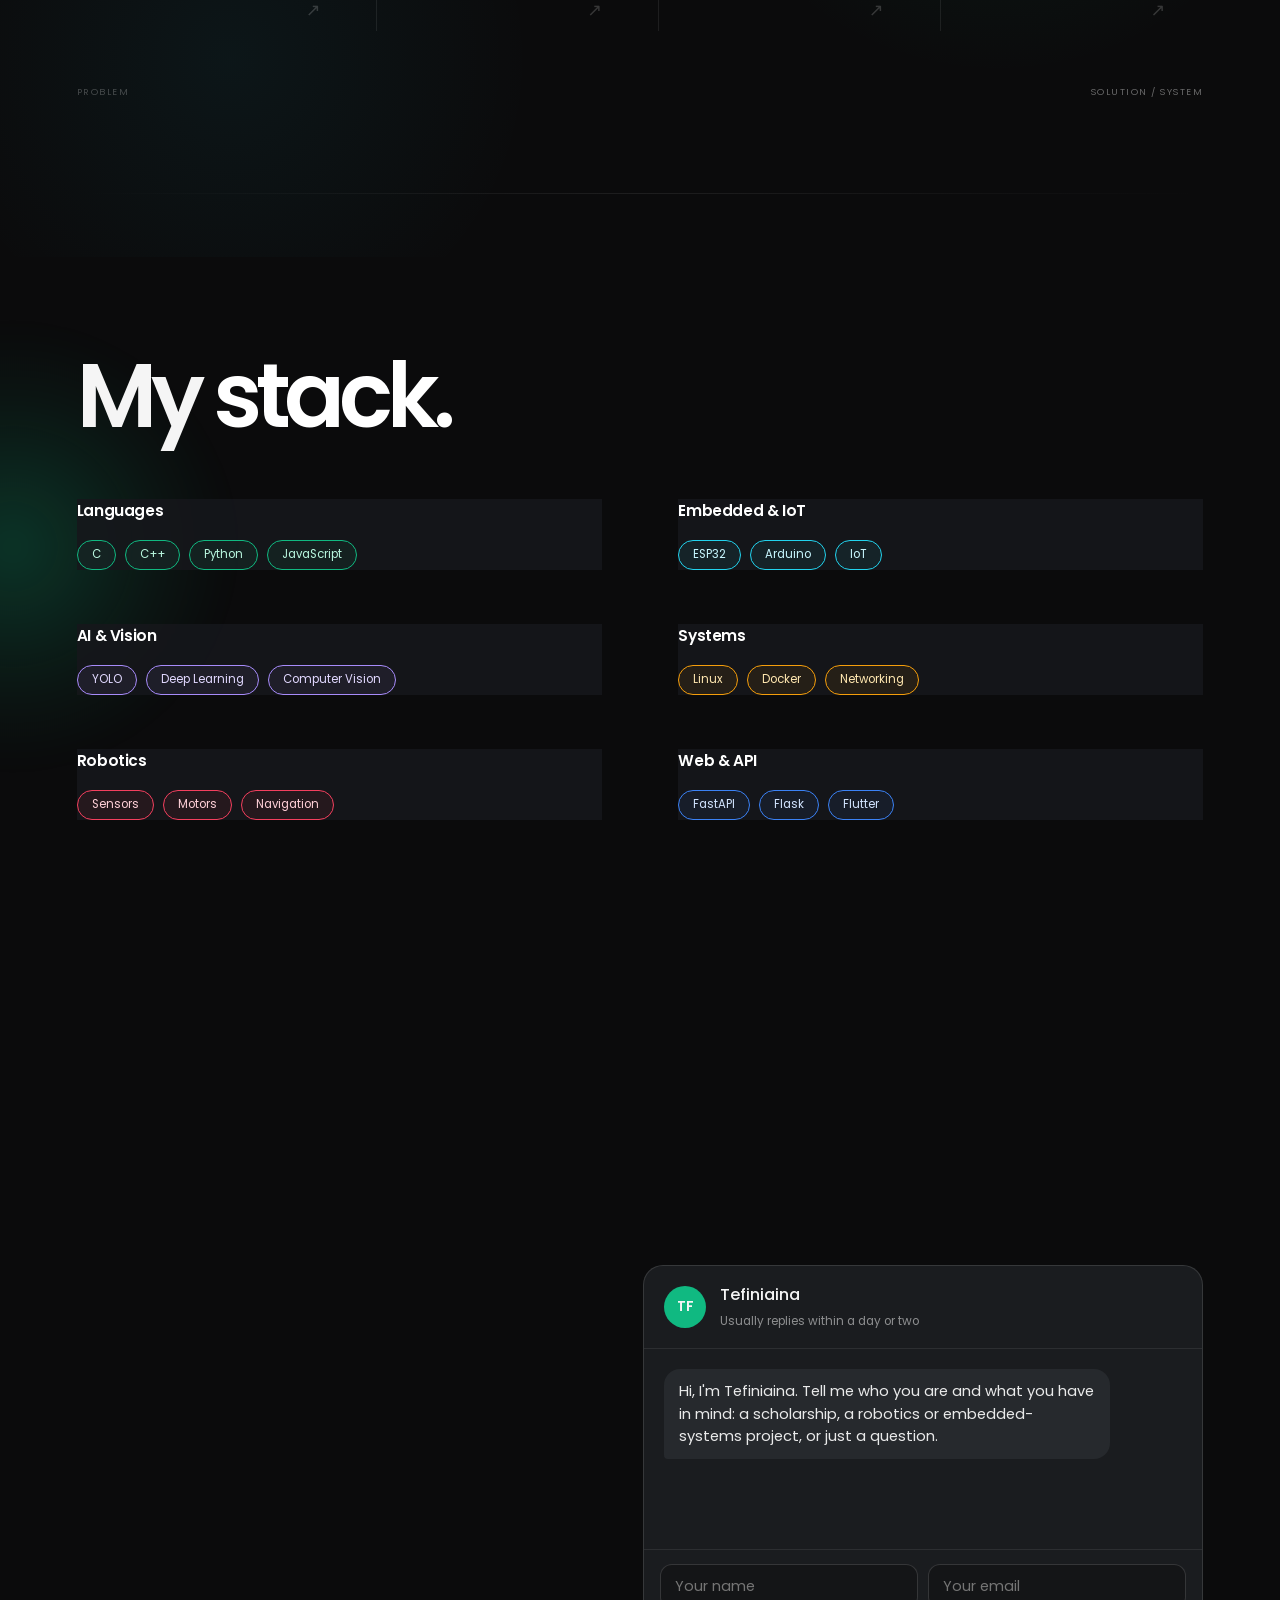
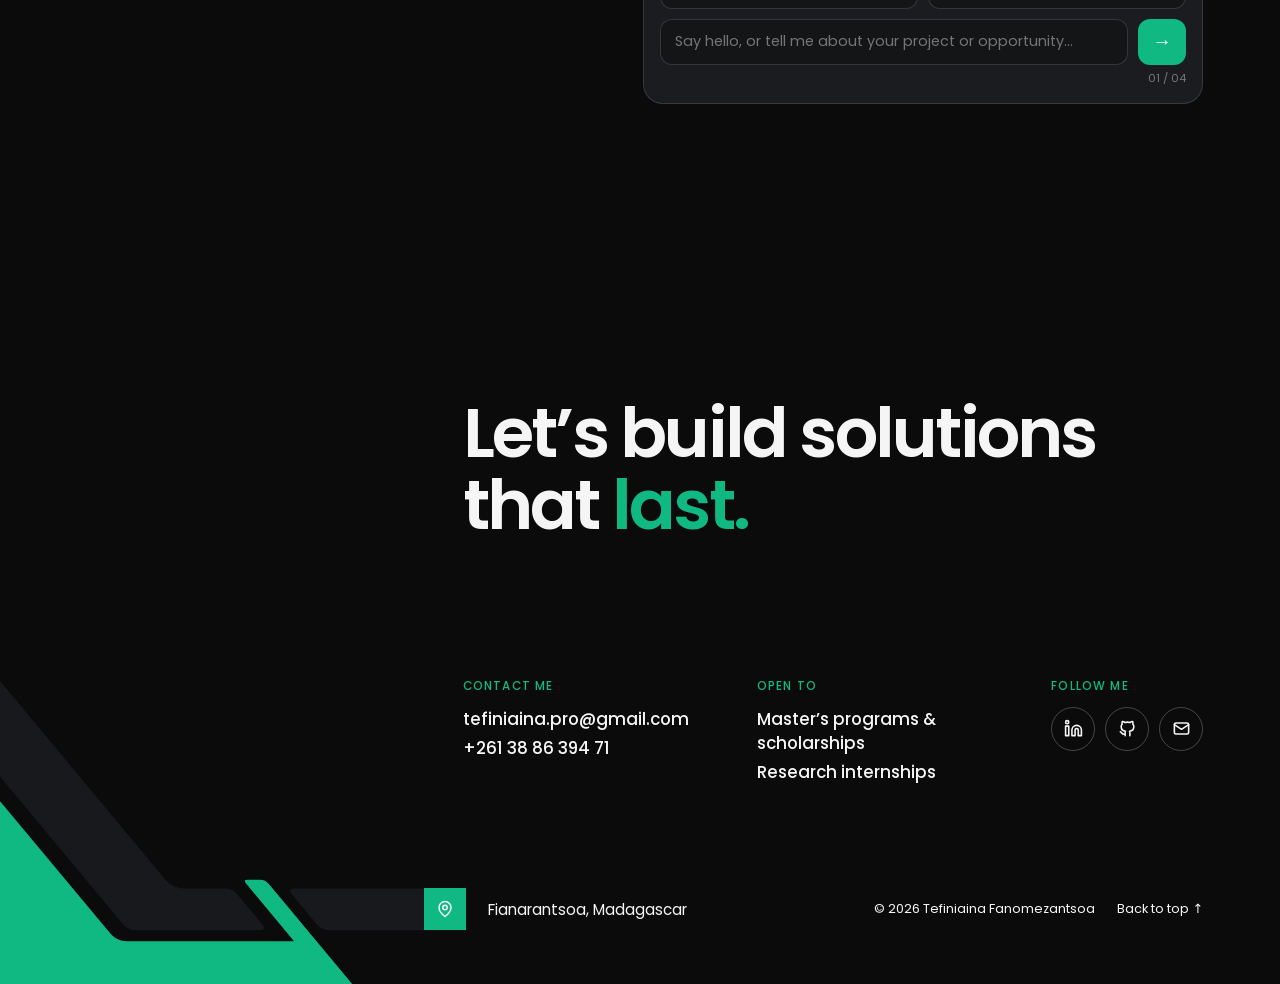
==== commit 5050a7c5: "Btn design changed et bg" ====
--- a/index.html
+++ b/index.html
@@ -3362,6 +3362,146 @@
         .social .resume-link svg {
           width: 15px;
           height: 15px;
+        }
+      }
+
+
+      /* ───────── FINAL DARK PAGE UNIFICATION ─────────
+         All portfolio pages now use the same deep-black background as Home.
+         Section-transition bands/shadows are removed so there is no visible
+         horizontal line when moving from one page/section to another. */
+
+      html,
+      body {
+        background: #0b0b0c !important;
+      }
+
+      .hero,
+      .about,
+      .sec,
+      .projects,
+      .stack,
+      .method-section,
+      .page3 {
+        background-color: #0b0b0c !important;
+        color: #f5f5f5 !important;
+        box-shadow: none !important;
+      }
+
+      /* Remove the dark edge bands that were creating visible horizontal
+         separators between sections. */
+      .hero,
+      .about,
+      .sec,
+      .projects,
+      .stack,
+      .method-section {
+        box-shadow: none !important;
+      }
+
+      /* Keep the About robotics image, but blend it into the exact same
+         black base instead of creating a visible page boundary. */
+      .about::after {
+        background:
+          linear-gradient(
+            180deg,
+            rgba(11, 11, 12, 0.98) 0%,
+            rgba(11, 11, 12, 0.72) 10%,
+            rgba(11, 11, 12, 0.08) 32%,
+            rgba(11, 11, 12, 0.08) 72%,
+            rgba(11, 11, 12, 0.82) 92%,
+            #0b0b0c 100%
+          ),
+          linear-gradient(
+            90deg,
+            #0b0b0c 0%,
+            rgba(11, 11, 12, 0.96) 22%,
+            rgba(11, 11, 12, 0.72) 43%,
+            rgba(11, 11, 12, 0.22) 70%,
+            rgba(11, 11, 12, 0.10) 100%
+          ),
+          radial-gradient(
+            ellipse at 78% 52%,
+            rgba(0, 220, 200, 0.08),
+            transparent 48%
+          );
+      }
+
+      /* Footer/contact page follows the same dark visual language as Home. */
+      .page3 {
+        background: #0b0b0c !important;
+        color: #f5f5f5 !important;
+        border-radius: 0 !important;
+        box-shadow: none !important;
+      }
+
+      .page3 .cta-h,
+      .page3 .cols,
+      .page3 .cols a,
+      .page3 .cols span,
+      .page3 .band,
+      .page3 .band a,
+      .page3 .band span {
+        color: #f5f5f5 !important;
+      }
+
+      .page3 .cta-h em,
+      .page3 .lbl {
+        color: #10b981 !important;
+      }
+
+      .page3 .val a:hover,
+      .page3 .band .cp a:hover {
+        color: #10b981 !important;
+      }
+
+      .page3 .soc a {
+        color: #f5f5f5 !important;
+        border-color: rgba(255, 255, 255, 0.24);
+      }
+
+      .page3 .soc a:hover {
+        background: rgba(16, 185, 129, 0.12);
+        border-color: #10b981;
+      }
+
+      /* Keep the footer illustration, but make its neutral parts dark so
+         the whole page remains visually consistent. */
+      .page3 .foot-bot .shape path:first-child,
+      .page3 .foot-bot .shape path:last-child {
+        fill: #17191c;
+      }
+
+      .page3 .foot-bot .shape path:nth-child(2) {
+        fill: #10b981;
+      }
+
+      .page3 .band {
+        background: #0b0b0c !important;
+        color: rgba(255, 255, 255, 0.88) !important;
+      }
+
+      /* Intro uses exactly the same black as the Home page. */
+      #intro {
+        background: #0b0b0c !important;
+        color: #f5f5f5 !important;
+        box-shadow: 0 4px 0 #10b981 !important;
+      }
+
+      #intro .word,
+      #intro .verdict {
+        color: #f5f5f5 !important;
+      }
+
+      #intro .em,
+      #intro .ticks i.on {
+        color: #10b981 !important;
+        border-color: #10b981 !important;
+      }
+
+      @media (max-width: 860px) {
+        .page3 {
+          background: #0b0b0c !important;
         }
       }
 
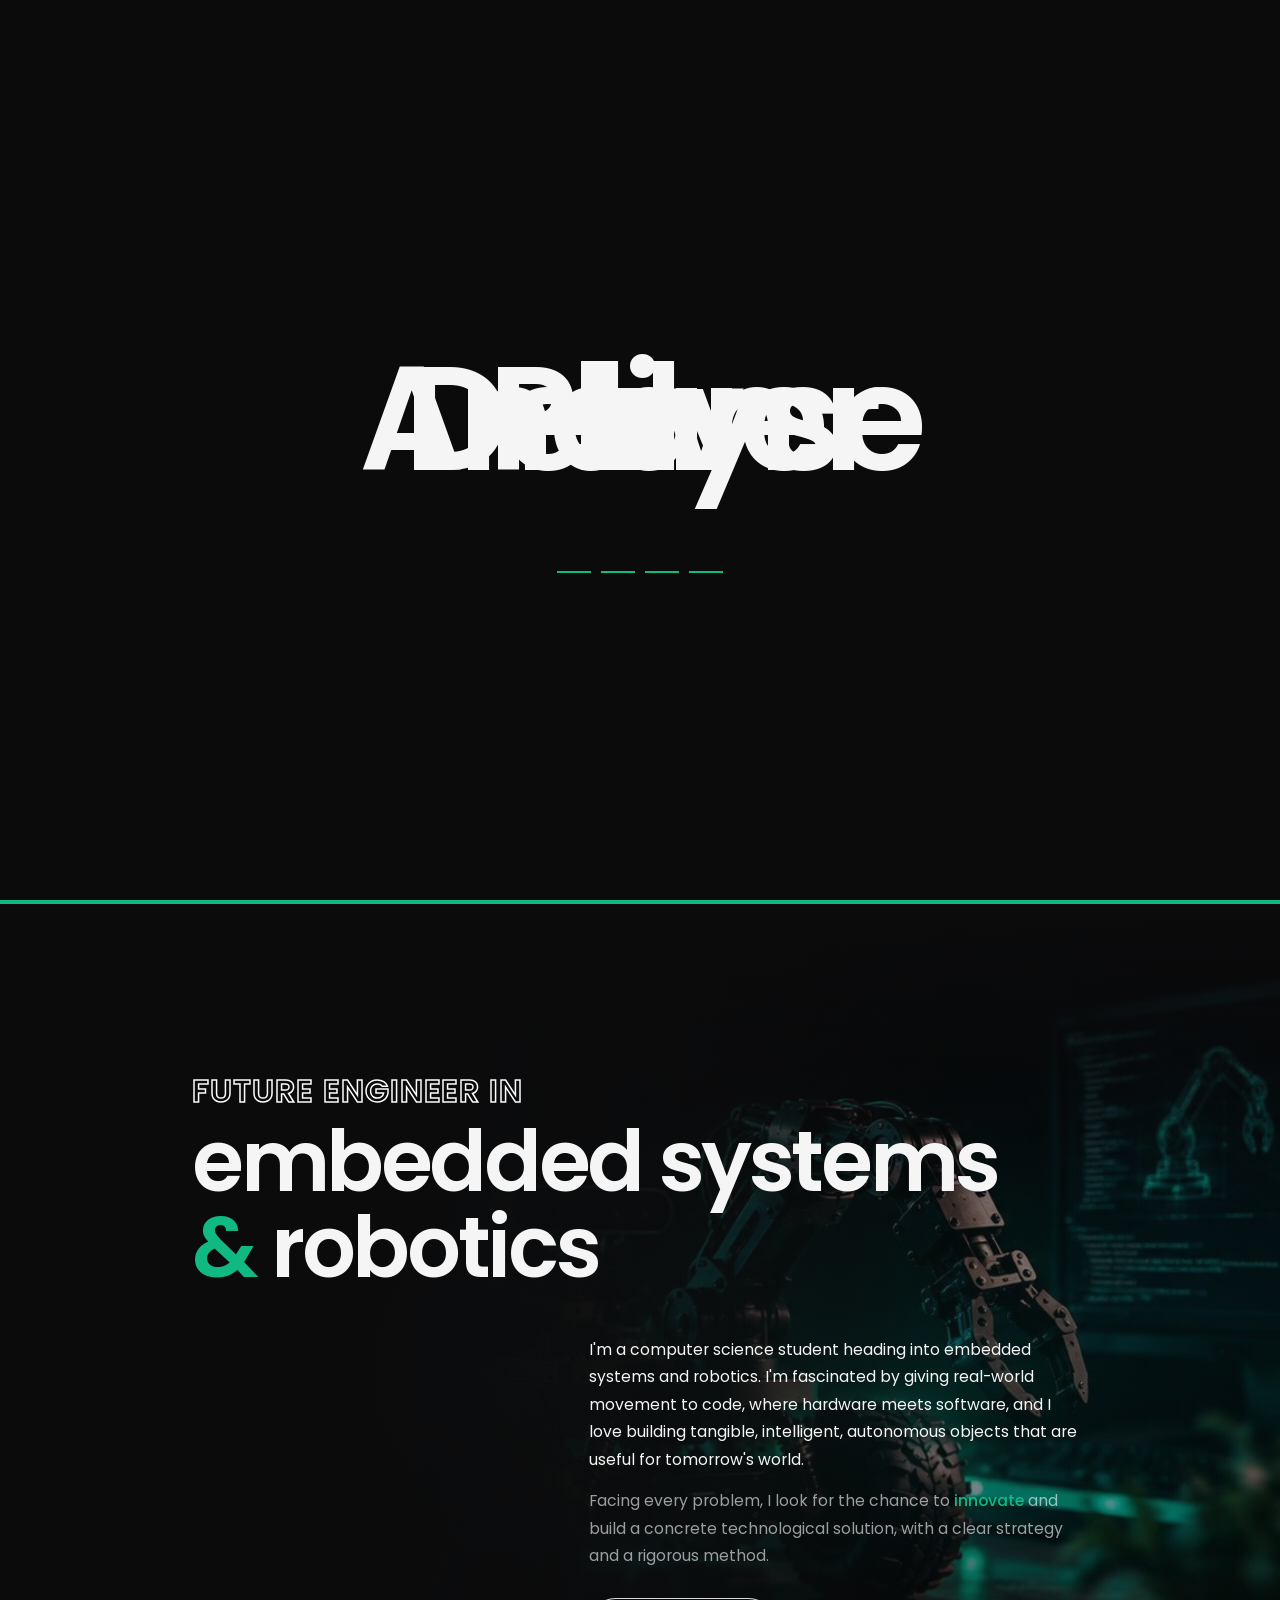
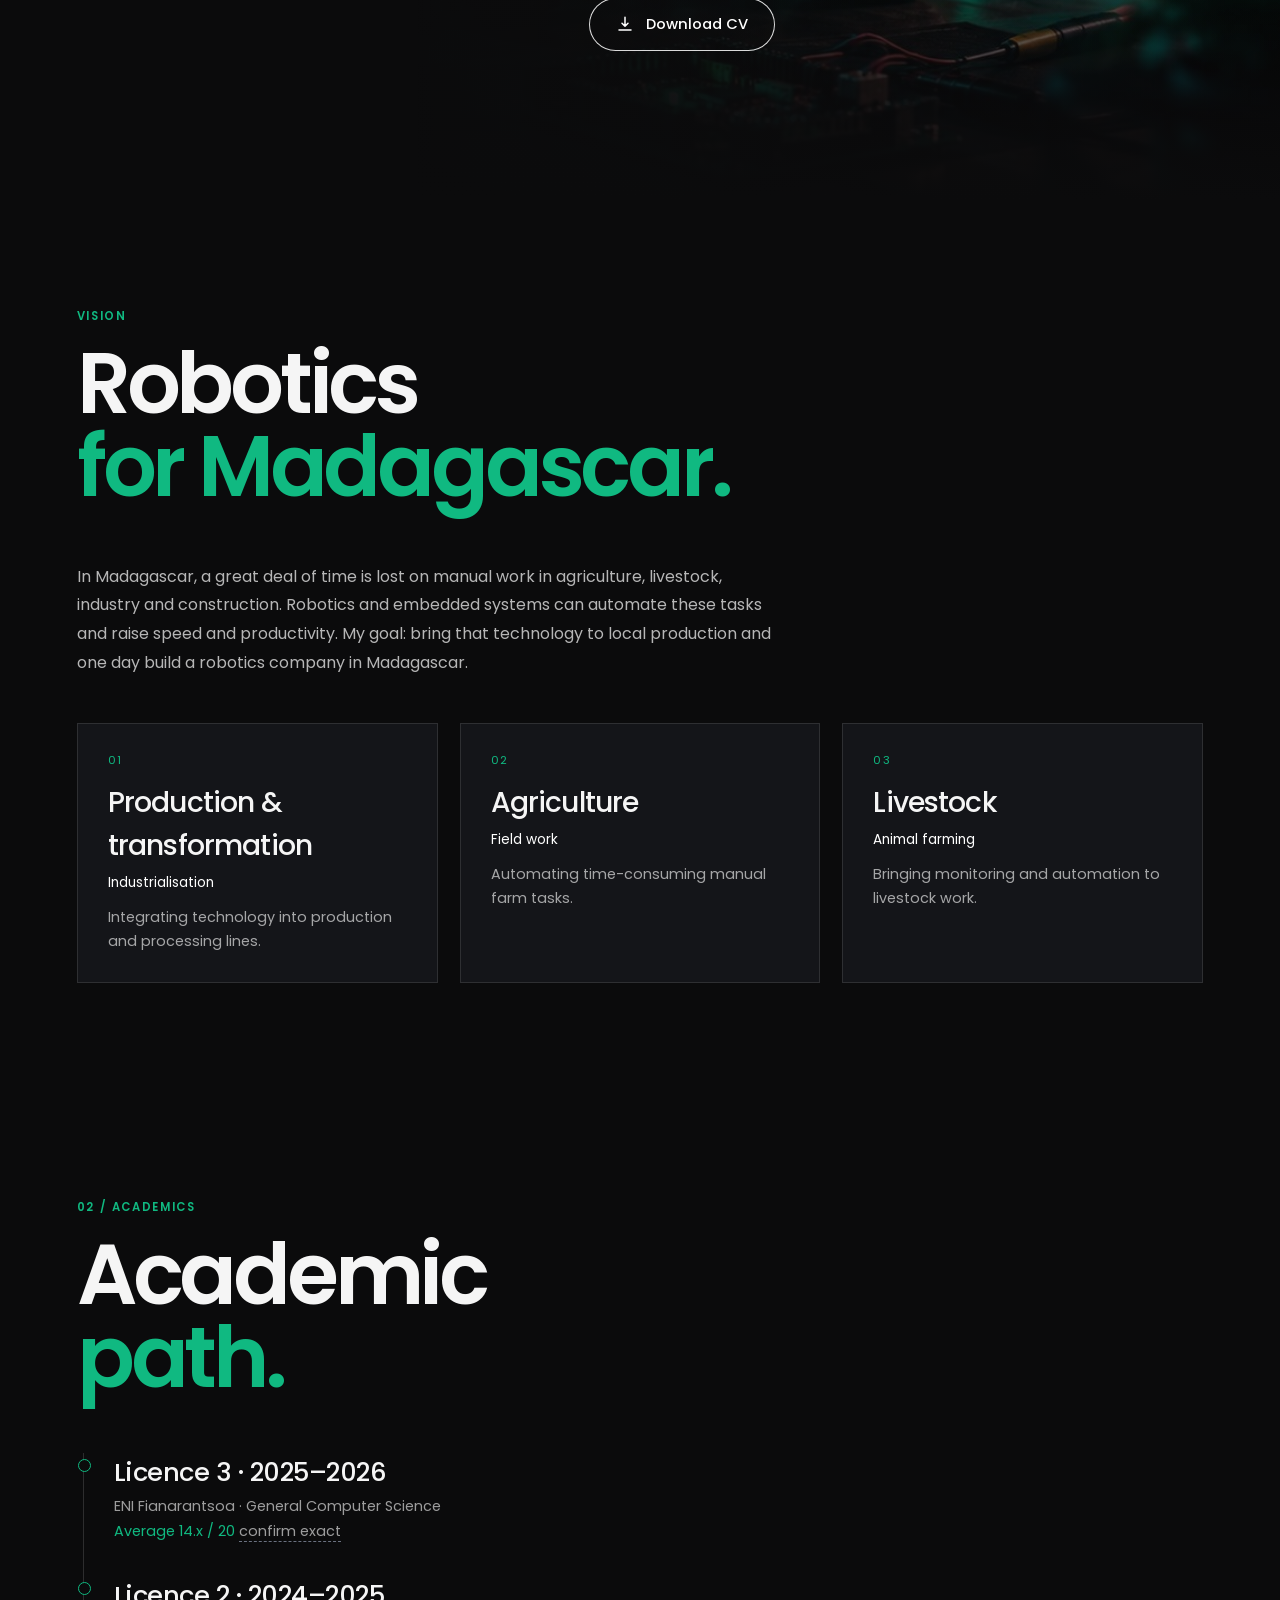
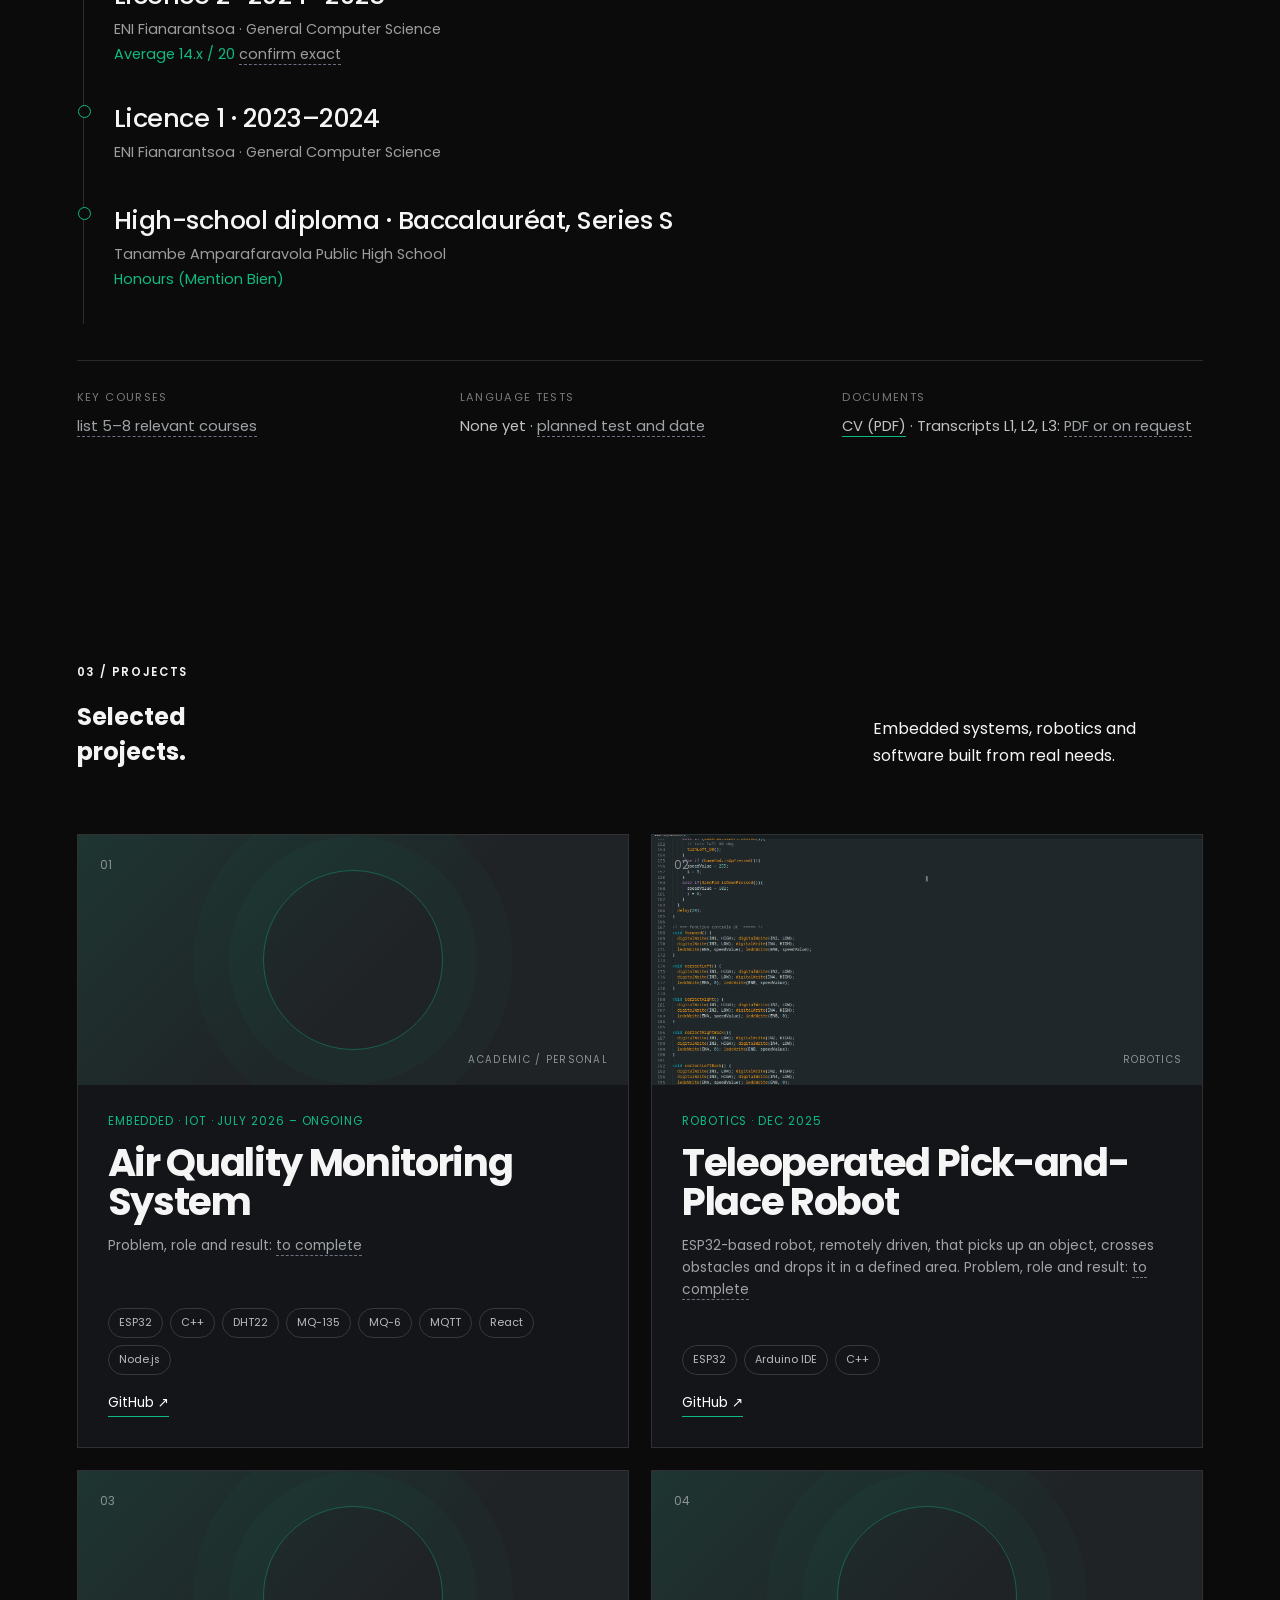
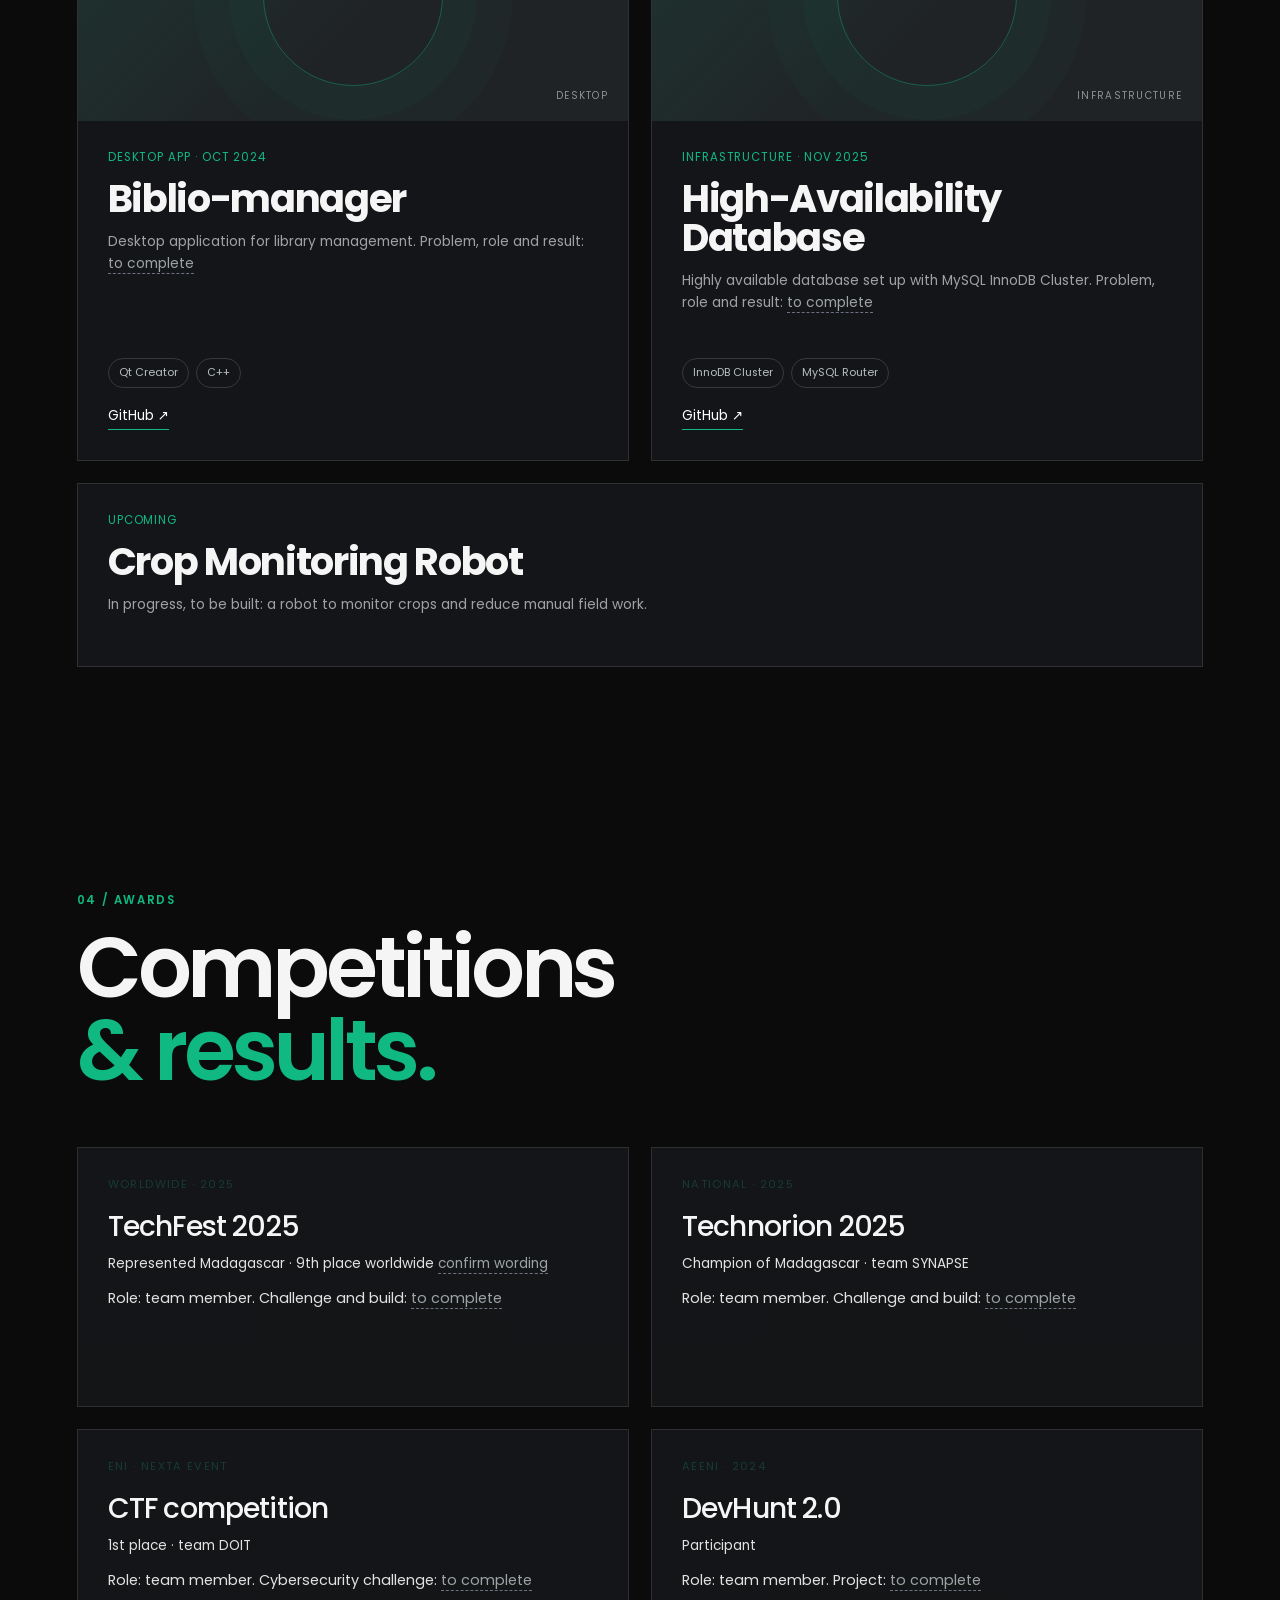
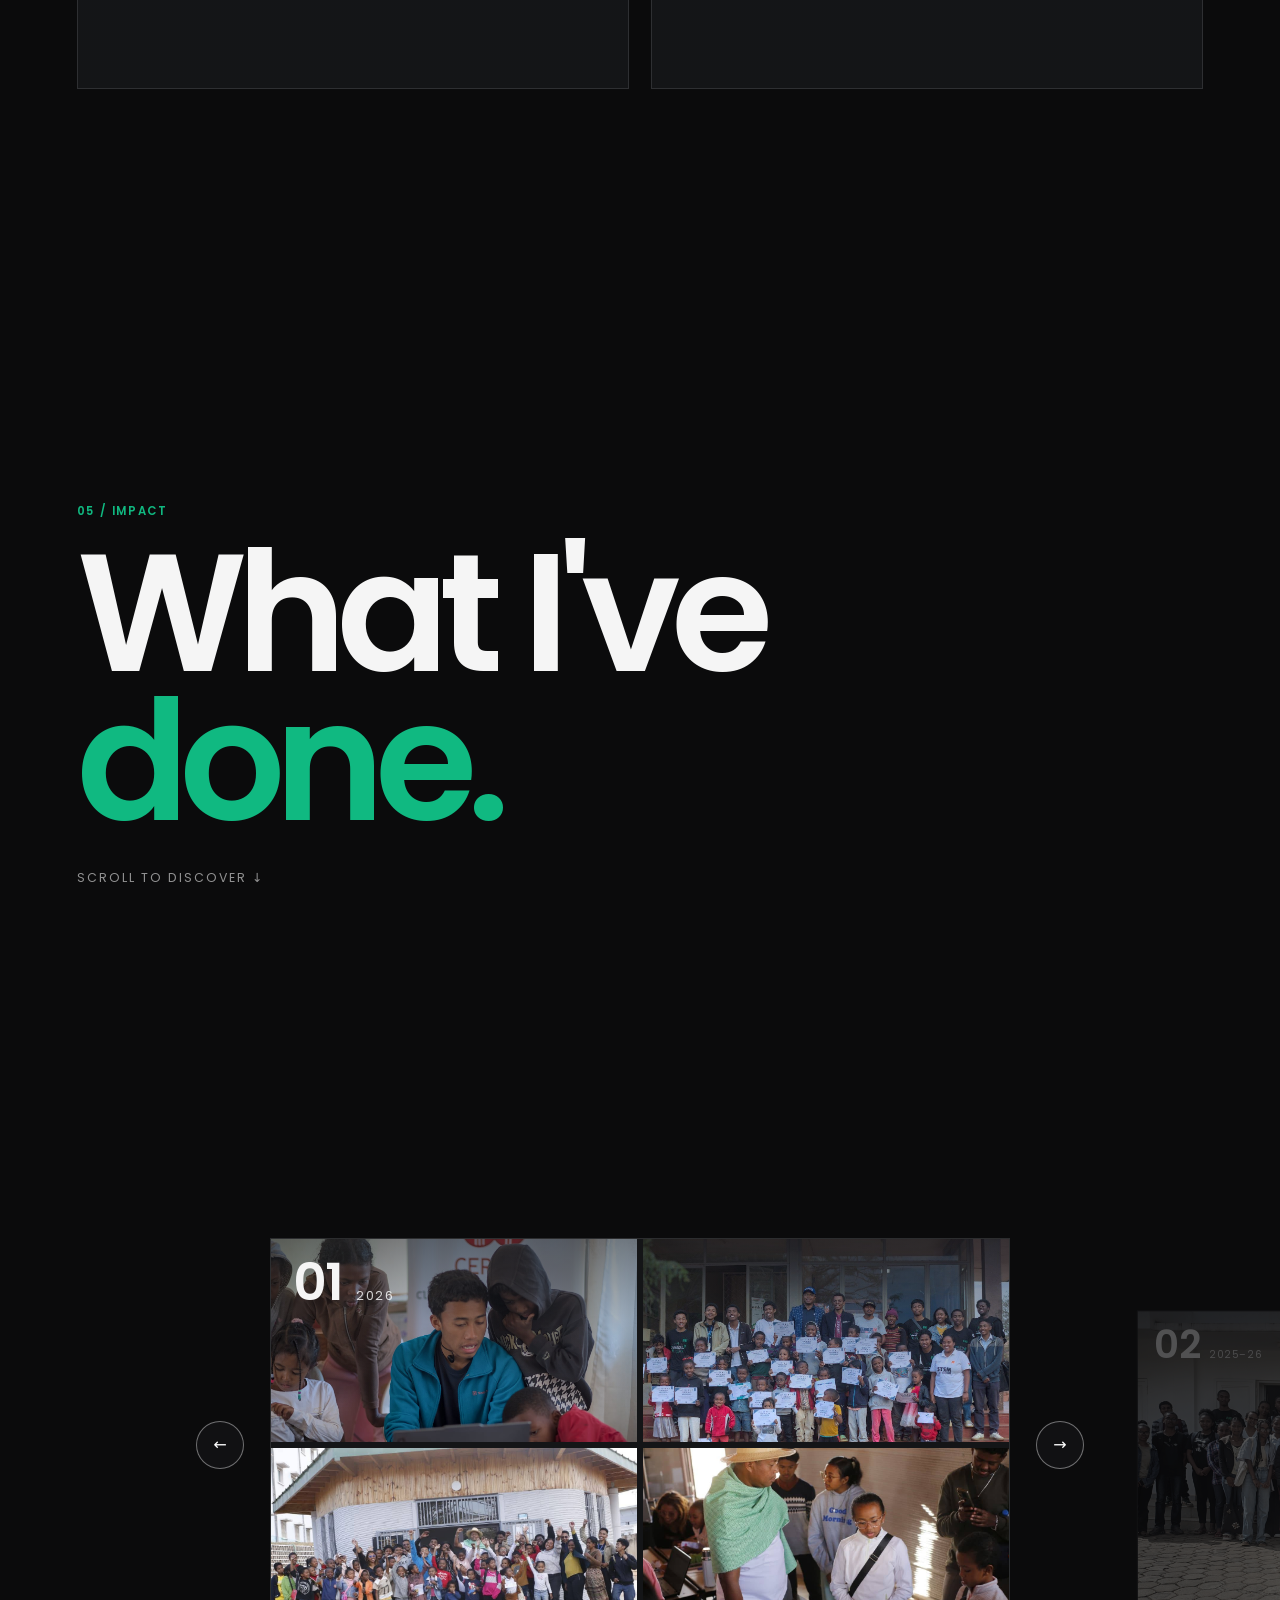
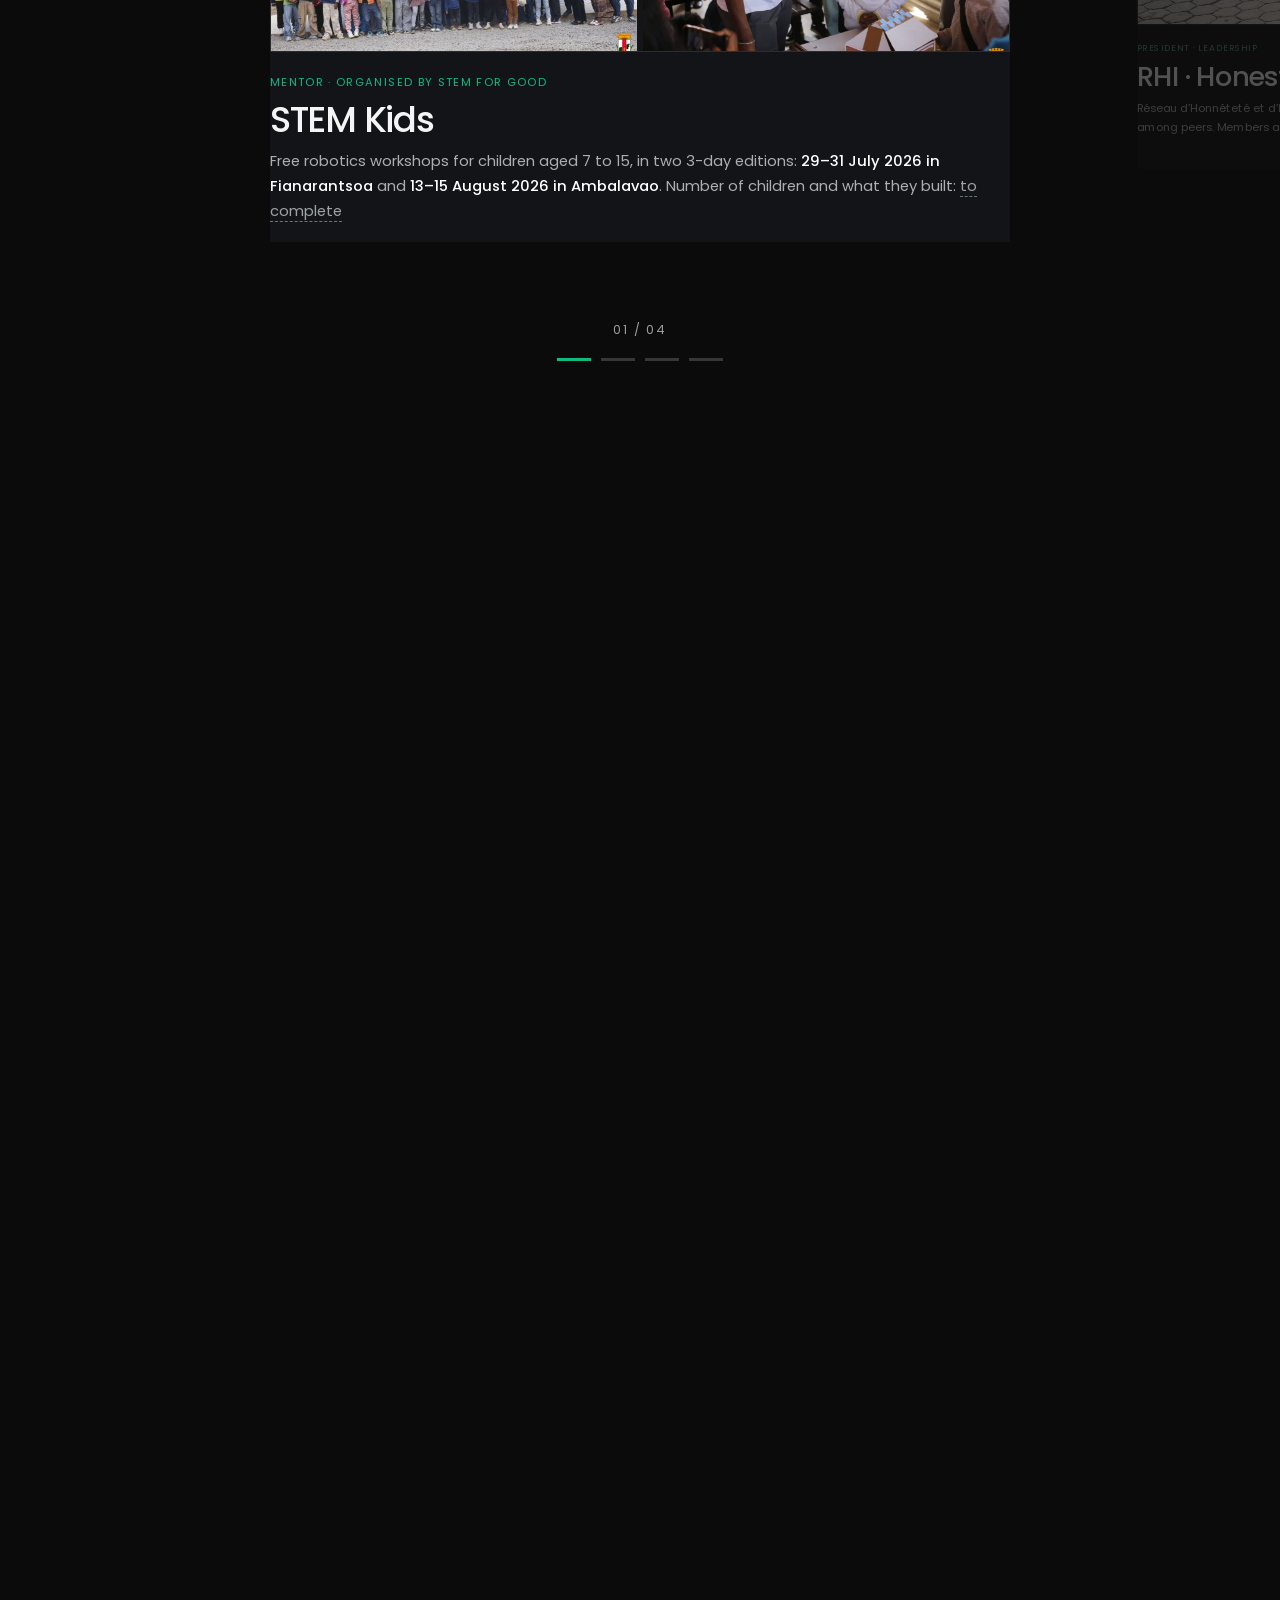
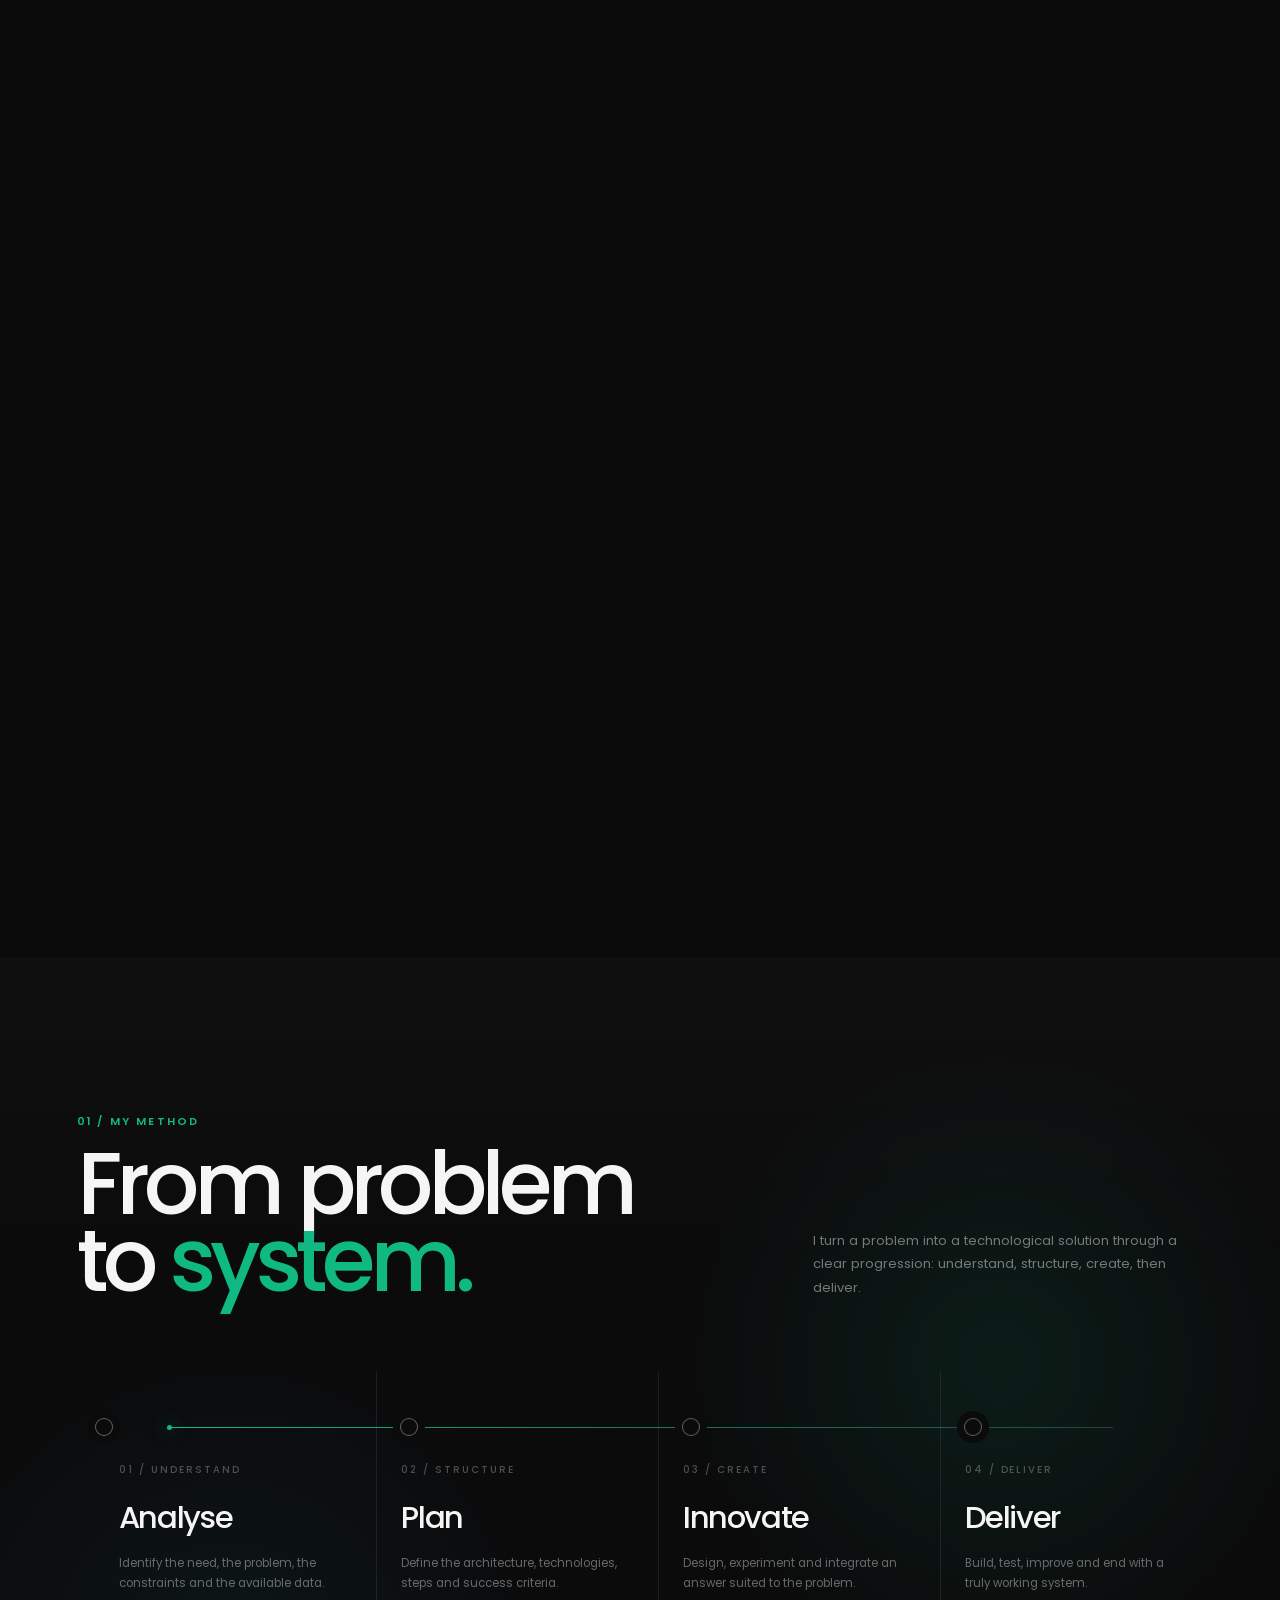
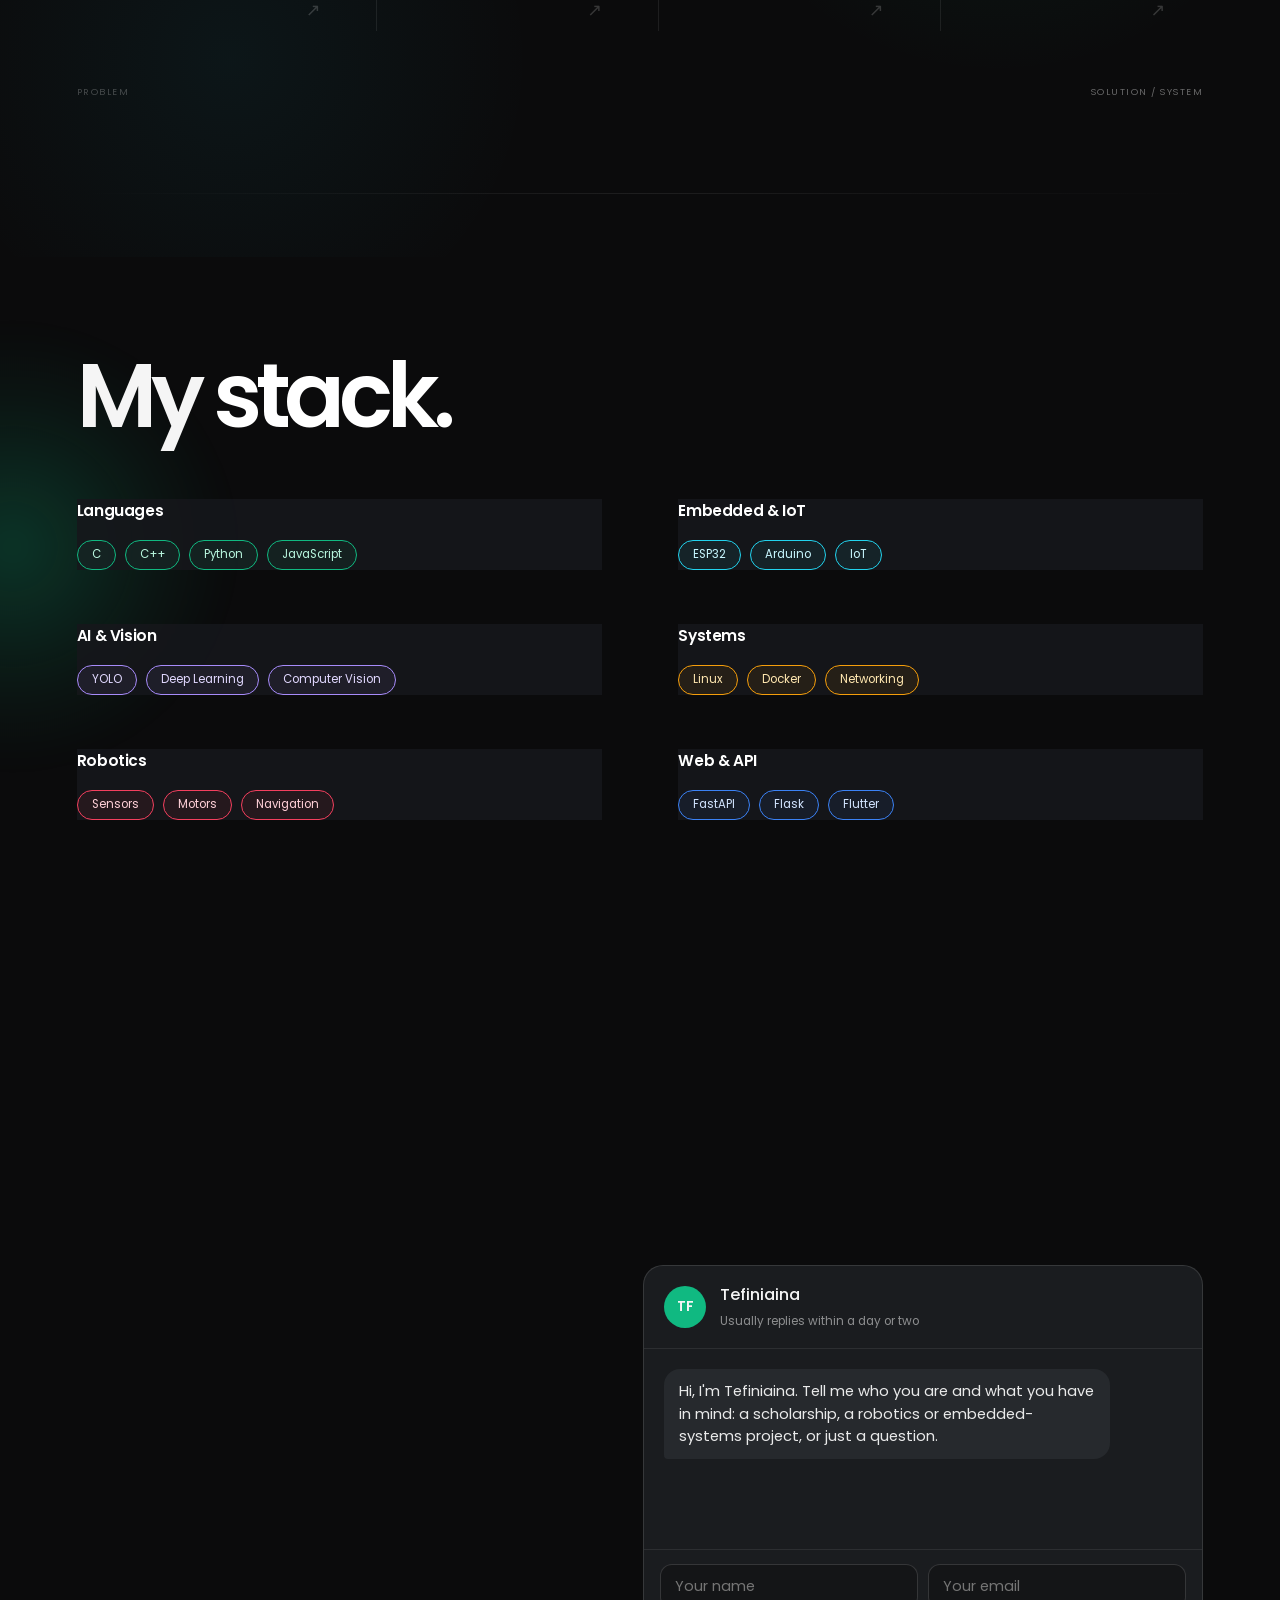
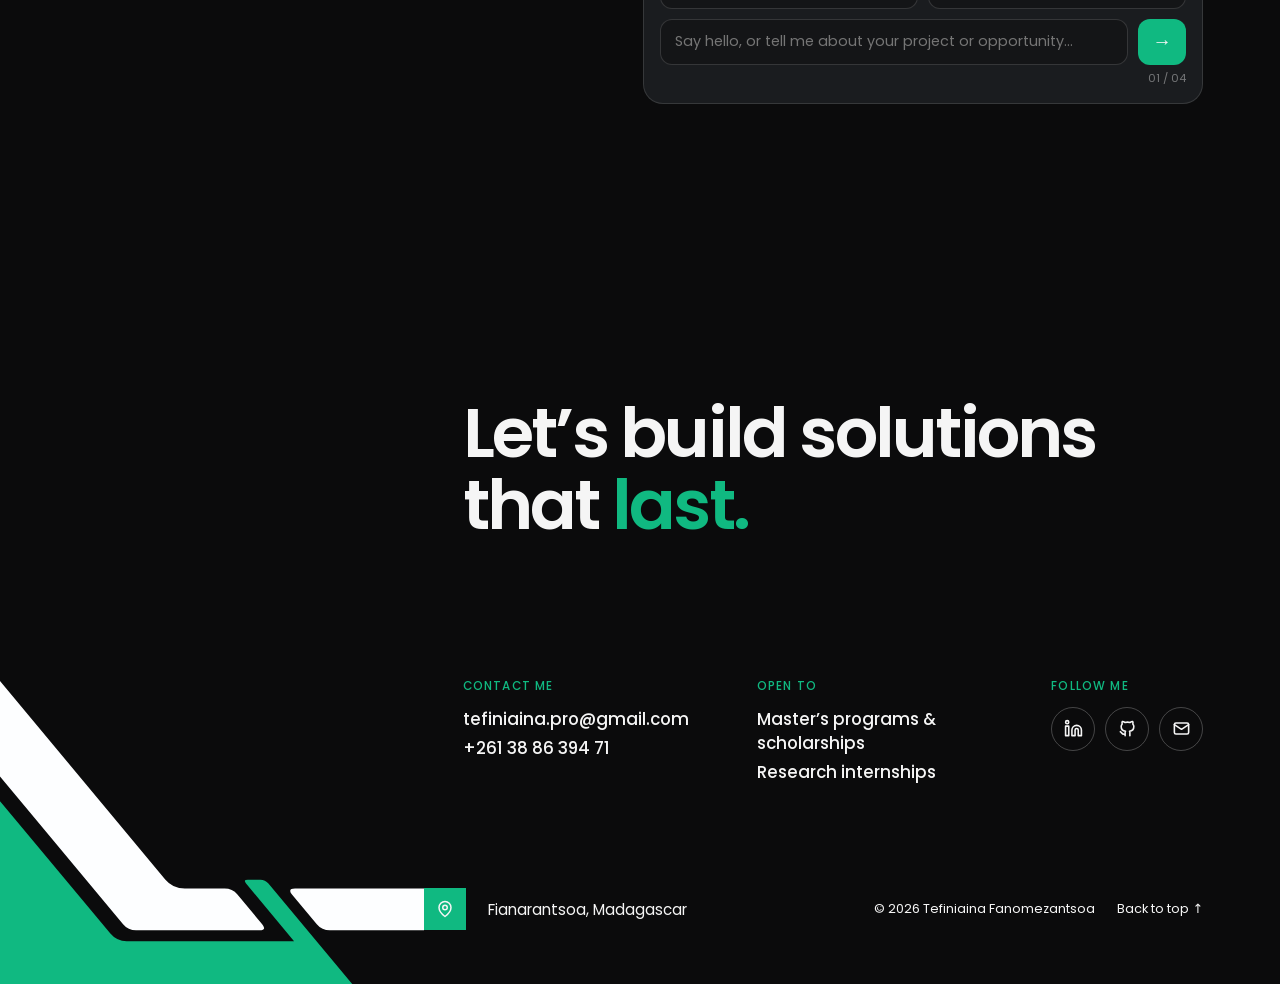
==== commit b4888acf: "Better" ====
--- a/index.html
+++ b/index.html
@@ -566,7 +566,7 @@
         gap: 0;
         margin-top: clamp(20px, 2.5vh, 28px);
         max-width: 100%;
-        border: 1px solid rgba(255, 255, 255, .9);
+        border: 1px solid rgba(255, 255, 255, 0.9);
         color: #fff;
       }
       .social a {
@@ -577,23 +577,34 @@
         align-items: center;
         justify-content: center;
         gap: 10px;
-        border-right: 1px solid rgba(255, 255, 255, .9);
-        transition: background .25s ease, color .25s ease;
-      }
-      .social a:last-child { border-right: 0; }
+        border-right: 1px solid rgba(255, 255, 255, 0.9);
+        transition:
+          background 0.25s ease,
+          color 0.25s ease;
+      }
+      .social a:last-child {
+        border-right: 0;
+      }
       .social a:hover {
         color: #050505;
         background: #fff;
       }
-      .social svg { width: 19px; height: 19px; flex: 0 0 auto; }
+      .social svg {
+        width: 19px;
+        height: 19px;
+        flex: 0 0 auto;
+      }
       .social .resume-link {
         min-width: 190px;
-        font-size: .76rem;
+        font-size: 0.76rem;
         font-weight: 600;
-        letter-spacing: .045em;
+        letter-spacing: 0.045em;
         white-space: nowrap;
       }
-      .social .resume-link svg { width: 17px; height: 17px; }
+      .social .resume-link svg {
+        width: 17px;
+        height: 17px;
+      }
       @media (max-width: 480px) {
         /* Small-screen layout follows the reference: social icons in one box,
            with the CV action on its own row below. */
@@ -614,10 +625,12 @@
           height: 54px;
           min-height: 54px;
           padding: 0;
-          border: 1px solid rgba(255,255,255,.92);
+          border: 1px solid rgba(255, 255, 255, 0.92);
           margin-right: -1px;
         }
-        .social > a:nth-child(3) { margin-right: 0; }
+        .social > a:nth-child(3) {
+          margin-right: 0;
+        }
         .social .resume-link {
           box-sizing: border-box;
           flex: 0 0 auto;
@@ -627,15 +640,23 @@
           min-height: 54px;
           margin-top: 0;
           padding: 0 22px;
-          border: 1px solid rgba(255,255,255,.92);
-          font-size: .78rem;
-          letter-spacing: .025em;
+          border: 1px solid rgba(255, 255, 255, 0.92);
+          font-size: 0.78rem;
+          letter-spacing: 0.025em;
         }
       }
       @media (max-width: 360px) {
-        .social { row-gap: 22px; }
-        .social > a:not(.resume-link) { width: 60px; min-width: 60px; }
-        .social .resume-link { padding: 0 14px; font-size: .7rem; }
+        .social {
+          row-gap: 22px;
+        }
+        .social > a:not(.resume-link) {
+          width: 60px;
+          min-width: 60px;
+        }
+        .social .resume-link {
+          padding: 0 14px;
+          font-size: 0.7rem;
+        }
       }
 
       .scroll {
@@ -771,9 +792,25 @@
         background-position: right center;
         background-repeat: no-repeat;
         /* Fade the image's left edge instead of showing a hard vertical seam. */
-        -webkit-mask-image: linear-gradient(90deg, transparent 0%, transparent 32%, rgba(0,0,0,.10) 43%, rgba(0,0,0,.55) 59%, #000 74%, #000 100%);
-        mask-image: linear-gradient(90deg, transparent 0%, transparent 32%, rgba(0,0,0,.10) 43%, rgba(0,0,0,.55) 59%, #000 74%, #000 100%);
-        opacity: .92;
+        -webkit-mask-image: linear-gradient(
+          90deg,
+          transparent 0%,
+          transparent 32%,
+          rgba(0, 0, 0, 0.1) 43%,
+          rgba(0, 0, 0, 0.55) 59%,
+          #000 74%,
+          #000 100%
+        );
+        mask-image: linear-gradient(
+          90deg,
+          transparent 0%,
+          transparent 32%,
+          rgba(0, 0, 0, 0.1) 43%,
+          rgba(0, 0, 0, 0.55) 59%,
+          #000 74%,
+          #000 100%
+        );
+        opacity: 0.92;
       }
       .about::after {
         content: "";
@@ -783,12 +820,33 @@
         pointer-events: none;
         /* Darken behind the headline, softly blend the image, and shade the section edges. */
         background:
-          linear-gradient(90deg, var(--night) 0%, rgba(20,21,23,.96) 22%, rgba(20,21,23,.72) 43%, rgba(20,21,23,.22) 70%, rgba(20,21,23,.10) 100%),
-          linear-gradient(180deg, rgba(20,21,23,.42) 0%, transparent 18%, transparent 76%, rgba(20,21,23,.82) 100%),
-          radial-gradient(ellipse at 78% 52%, rgba(0, 220, 200, .10), transparent 48%);
-      }
-      .about .a-in { z-index: 1; }
-      .about #blob { display: none; }
+          linear-gradient(
+            90deg,
+            var(--night) 0%,
+            rgba(20, 21, 23, 0.96) 22%,
+            rgba(20, 21, 23, 0.72) 43%,
+            rgba(20, 21, 23, 0.22) 70%,
+            rgba(20, 21, 23, 0.1) 100%
+          ),
+          linear-gradient(
+            180deg,
+            rgba(20, 21, 23, 0.42) 0%,
+            transparent 18%,
+            transparent 76%,
+            rgba(20, 21, 23, 0.82) 100%
+          ),
+          radial-gradient(
+            ellipse at 78% 52%,
+            rgba(0, 220, 200, 0.1),
+            transparent 48%
+          );
+      }
+      .about .a-in {
+        z-index: 1;
+      }
+      .about #blob {
+        display: none;
+      }
 
       .blob {
         position: absolute;
@@ -892,9 +950,9 @@
         height: var(--Hs);
         display: grid;
         grid-template-columns: var(--Sw) minmax(0, 1fr);
-        grid-template-rows: calc(var(--Hs) * 0.6883) calc(
-            var(--Hs) * 0.1364
-          ) calc(var(--Hs) * 0.1753);
+        grid-template-rows:
+          calc(var(--Hs) * 0.6883) calc(var(--Hs) * 0.1364)
+          calc(var(--Hs) * 0.1753);
       }
       .shape {
         grid-column: 1;
@@ -1026,9 +1084,9 @@
         }
         .foot-bot {
           height: auto;
-          grid-template-rows: auto calc(var(--Hs) * 0.6883) calc(
-              var(--Hs) * 0.1364
-            ) calc(var(--Hs) * 0.1753);
+          grid-template-rows:
+            auto calc(var(--Hs) * 0.6883) calc(var(--Hs) * 0.1364)
+            calc(var(--Hs) * 0.1753);
         }
         .cols {
           grid-column: 1 / -1;
@@ -1081,13 +1139,35 @@
         .about::before {
           background-size: auto 58%;
           background-position: right bottom;
-          -webkit-mask-image: linear-gradient(180deg, transparent 0%, rgba(0,0,0,.12) 22%, #000 48%, #000 100%);
-          mask-image: linear-gradient(180deg, transparent 0%, rgba(0,0,0,.12) 22%, #000 48%, #000 100%);
+          -webkit-mask-image: linear-gradient(
+            180deg,
+            transparent 0%,
+            rgba(0, 0, 0, 0.12) 22%,
+            #000 48%,
+            #000 100%
+          );
+          mask-image: linear-gradient(
+            180deg,
+            transparent 0%,
+            rgba(0, 0, 0, 0.12) 22%,
+            #000 48%,
+            #000 100%
+          );
         }
         .about::after {
           background:
-            linear-gradient(180deg, rgba(20,21,23,.98) 0%, rgba(20,21,23,.91) 34%, rgba(20,21,23,.40) 70%, rgba(20,21,23,.78) 100%),
-            linear-gradient(90deg, rgba(20,21,23,.24), rgba(20,21,23,.04));
+            linear-gradient(
+              180deg,
+              rgba(20, 21, 23, 0.98) 0%,
+              rgba(20, 21, 23, 0.91) 34%,
+              rgba(20, 21, 23, 0.4) 70%,
+              rgba(20, 21, 23, 0.78) 100%
+            ),
+            linear-gradient(
+              90deg,
+              rgba(20, 21, 23, 0.24),
+              rgba(20, 21, 23, 0.04)
+            );
         }
         .blob {
           left: -24vw;
@@ -2860,15 +2940,23 @@
       .name {
         gap: 0.22em;
       }
-    
+
       /* HERO refinement: oversized editorial typography with responsive name wrapping */
       .hero {
         background: #050505;
       }
       .bg {
         background:
-          radial-gradient(ellipse at 88% 40%, rgba(226, 29, 92, .20), transparent 29%),
-          radial-gradient(ellipse at 7% 92%, rgba(20, 48, 255, .30), transparent 25%),
+          radial-gradient(
+            ellipse at 88% 40%,
+            rgba(226, 29, 92, 0.2),
+            transparent 29%
+          ),
+          radial-gradient(
+            ellipse at 7% 92%,
+            rgba(20, 48, 255, 0.3),
+            transparent 25%
+          ),
           #050505;
       }
       .content {
@@ -2881,10 +2969,10 @@
       .hello {
         font-size: clamp(1.4rem, 3.3vw, 3.2rem);
         line-height: 1.1;
-        letter-spacing: .03em;
+        letter-spacing: 0.03em;
         text-transform: uppercase;
         color: transparent;
-        -webkit-text-stroke: 1px rgba(255,255,255,.9);
+        -webkit-text-stroke: 1px rgba(255, 255, 255, 0.9);
       }
       .name {
         display: flex;
@@ -2895,8 +2983,8 @@
         max-width: 100%;
         margin-top: clamp(12px, 2.5vh, 28px);
         font-size: clamp(3rem, 8.4vw, 8.4rem);
-        line-height: .92;
-        letter-spacing: -.065em;
+        line-height: 0.92;
+        letter-spacing: -0.065em;
         overflow-wrap: anywhere;
       }
       .name > span {
@@ -2904,23 +2992,25 @@
         max-width: 100%;
       }
       .hero-name-first {
-        font-size: .86em;
+        font-size: 0.86em;
       }
       .hero-name-last {
-        font-size: .78em;
-        letter-spacing: -.055em;
+        font-size: 0.78em;
+        letter-spacing: -0.055em;
       }
       .role {
         max-width: 39rem;
         line-height: 1.6;
       }
       .portrait {
-        border: 1px solid rgba(255,255,255,.15);
-        box-shadow: 0 0 0 1px rgba(255,255,255,.04), 0 25px 90px rgba(0,0,0,.6);
+        border: 1px solid rgba(255, 255, 255, 0.15);
+        box-shadow:
+          0 0 0 1px rgba(255, 255, 255, 0.04),
+          0 25px 90px rgba(0, 0, 0, 0.6);
       }
       .hero .ring-big,
       .hero .ring-dot {
-        opacity: .35;
+        opacity: 0.35;
       }
       @media (min-width: 861px) {
         .content {
@@ -2931,7 +3021,7 @@
           font-size: clamp(4.5rem, 7.1vw, 8.4rem);
         }
         .hero-name-last {
-          font-size: .72em;
+          font-size: 0.72em;
         }
       }
       @media (max-width: 860px) {
@@ -2949,30 +3039,30 @@
         }
         .name {
           font-size: clamp(2.65rem, 10.2vw, 5.8rem);
-          line-height: .96;
+          line-height: 0.96;
           width: 100%;
         }
         .hero-name-last {
-          font-size: .72em;
-          letter-spacing: -.05em;
+          font-size: 0.72em;
+          letter-spacing: -0.05em;
         }
         .hello {
           font-size: clamp(1.3rem, 5vw, 2rem);
         }
         .role {
-          font-size: clamp(.78rem, 2.5vw, 1rem);
+          font-size: clamp(0.78rem, 2.5vw, 1rem);
           max-width: 32rem;
         }
         .statement {
           max-width: 31rem;
-          font-size: clamp(.88rem, 2.8vw, 1.05rem);
+          font-size: clamp(0.88rem, 2.8vw, 1.05rem);
         }
         .cta {
           gap: 10px;
         }
         .btn {
           padding: 12px 18px;
-          font-size: .84rem;
+          font-size: 0.84rem;
         }
       }
       @media (max-width: 420px) {
@@ -2985,11 +3075,11 @@
         }
         .name {
           font-size: clamp(2.35rem, 10vw, 3rem);
-          letter-spacing: -.06em;
+          letter-spacing: -0.06em;
         }
         .hero-name-last {
-          font-size: .68em;
-          letter-spacing: -.045em;
+          font-size: 0.68em;
+          letter-spacing: -0.045em;
         }
         .cta .btn {
           padding: 11px 14px;
@@ -3007,7 +3097,9 @@
           z-index: 1;
           overflow: visible;
         }
-        .hero .rings > .ring { display: none; }
+        .hero .rings > .ring {
+          display: none;
+        }
         .hero .portrait {
           inset: 0;
           border: 0;
@@ -3021,11 +3113,17 @@
           height: 100%;
           object-fit: contain;
           object-position: bottom right;
-          filter: drop-shadow(0 18px 48px rgba(0,0,0,.28));
-        }
-        .hero .portrait::after { display: none; }
-        .hero .content { width: 59%; }
-        .hero .name { max-width: 100%; }
+          filter: drop-shadow(0 18px 48px rgba(0, 0, 0, 0.28));
+        }
+        .hero .portrait::after {
+          display: none;
+        }
+        .hero .content {
+          width: 59%;
+        }
+        .hero .name {
+          max-width: 100%;
+        }
       }
       @media (max-width: 860px) {
         .hero .rings {
@@ -3037,9 +3135,11 @@
           height: 42svh;
           aspect-ratio: auto;
           z-index: 1;
-          opacity: .72;
-        }
-        .hero .rings > .ring { display: none; }
+          opacity: 0.72;
+        }
+        .hero .rings > .ring {
+          display: none;
+        }
         .hero .portrait {
           inset: 0;
           border: 0;
@@ -3055,17 +3155,25 @@
           object-position: bottom right;
         }
         .hero .portrait::after {
-          background: linear-gradient(0deg, #050505 0%, rgba(5,5,5,.08) 60%, rgba(5,5,5,.18) 100%);
-        }
-        .hero .content { z-index: 4; }
+          background: linear-gradient(
+            0deg,
+            #050505 0%,
+            rgba(5, 5, 5, 0.08) 60%,
+            rgba(5, 5, 5, 0.18) 100%
+          );
+        }
+        .hero .content {
+          z-index: 4;
+        }
       }
       @media (prefers-reduced-motion: reduce) {
-        .hero *, .hero *::before, .hero *::after {
-          animation-duration: .01ms !important;
-          transition-duration: .01ms !important;
-        }
-      }
-
+        .hero *,
+        .hero *::before,
+        .hero *::after {
+          animation-duration: 0.01ms !important;
+          transition-duration: 0.01ms !important;
+        }
+      }
 
       /* ───────── GLOBAL BACKGROUND BLENDING ─────────
          Keep section transitions soft across the whole portfolio. The page
@@ -3103,9 +3211,13 @@
             rgba(20, 21, 23, 0.96) 22%,
             rgba(20, 21, 23, 0.72) 43%,
             rgba(20, 21, 23, 0.22) 70%,
-            rgba(20, 21, 23, 0.10) 100%
+            rgba(20, 21, 23, 0.1) 100%
           ),
-          radial-gradient(ellipse at 78% 52%, rgba(0, 220, 200, 0.10), transparent 48%);
+          radial-gradient(
+            ellipse at 78% 52%,
+            rgba(0, 220, 200, 0.1),
+            transparent 48%
+          );
       }
 
       /* The final contact card is intentionally light; retain its design but
@@ -3131,47 +3243,94 @@
               180deg,
               rgba(20, 21, 23, 0.99) 0%,
               rgba(20, 21, 23, 0.93) 22%,
-              rgba(20, 21, 23, 0.70) 42%,
+              rgba(20, 21, 23, 0.7) 42%,
               rgba(20, 21, 23, 0.22) 68%,
               rgba(20, 21, 23, 0.86) 100%
             ),
-            radial-gradient(ellipse at 78% 62%, rgba(0, 220, 200, 0.08), transparent 52%);
-        }
-      }
-
+            radial-gradient(
+              ellipse at 78% 62%,
+              rgba(0, 220, 200, 0.08),
+              transparent 52%
+            );
+        }
+      }
 
       /* ───────── GLOBAL DARK BACKGROUND THEME ─────────
          One consistent charcoal base, with subtle blue/pink ambient light.
          Existing photo backgrounds remain layered above this base. */
-      html, body { background-color: #0b0b0c; }
+      html,
+      body {
+        background-color: #0b0b0c;
+      }
       body {
         background-image:
-          radial-gradient(ellipse at 100% 28%, rgba(91, 15, 49, .17), transparent 35%),
-          radial-gradient(ellipse at 0% 100%, rgba(23, 36, 112, .18), transparent 32%);
+          radial-gradient(
+            ellipse at 100% 28%,
+            rgba(91, 15, 49, 0.17),
+            transparent 35%
+          ),
+          radial-gradient(
+            ellipse at 0% 100%,
+            rgba(23, 36, 112, 0.18),
+            transparent 32%
+          );
         background-attachment: fixed;
         color: #f5f5f5;
       }
-      .hero, .about, .sec, .method-section, .projects, .stack, .page3 {
+      .hero,
+      .about,
+      .sec,
+      .method-section,
+      .projects,
+      .stack,
+      .page3 {
         background-color: #0b0b0c;
         color: #f5f5f5;
       }
-      .projects, .stack, .page3 {
+      .projects,
+      .stack,
+      .page3 {
         background-image:
-          radial-gradient(ellipse at 100% 18%, rgba(91, 15, 49, .13), transparent 34%),
-          radial-gradient(ellipse at 0% 100%, rgba(23, 36, 112, .15), transparent 32%);
+          radial-gradient(
+            ellipse at 100% 18%,
+            rgba(91, 15, 49, 0.13),
+            transparent 34%
+          ),
+          radial-gradient(
+            ellipse at 0% 100%,
+            rgba(23, 36, 112, 0.15),
+            transparent 32%
+          );
       }
       /* Keep the robotics photograph separate and visible over the shared base. */
-      .about::before { background-image: url("images/robotics_about_bg.jpg"); }
-      .projects, .stack { color: #f5f5f5; }
-      .projects .projects-head, .projects .projects-head h2,
-      .projects .projects-head p, .stack .section-head,
-      .stack .section-head h2, .stack .stack-item,
-      .page3, .page3 .cta-h { color: #f5f5f5; }
-      .projects .project-card, .projects .p-card, .stack .stack-item {
-        background-color: rgba(22, 23, 27, .86);
-        border-color: rgba(255, 255, 255, .12);
-      }
-      @media (max-width: 860px) { body { background-attachment: scroll; } }
+      .about::before {
+        background-image: url("images/robotics_about_bg.jpg");
+      }
+      .projects,
+      .stack {
+        color: #f5f5f5;
+      }
+      .projects .projects-head,
+      .projects .projects-head h2,
+      .projects .projects-head p,
+      .stack .section-head,
+      .stack .section-head h2,
+      .stack .stack-item,
+      .page3,
+      .page3 .cta-h {
+        color: #f5f5f5;
+      }
+      .projects .project-card,
+      .projects .p-card,
+      .stack .stack-item {
+        background-color: rgba(22, 23, 27, 0.86);
+        border-color: rgba(255, 255, 255, 0.12);
+      }
+      @media (max-width: 860px) {
+        body {
+          background-attachment: scroll;
+        }
+      }
 
       /* FINAL BACKGROUND UNIFICATION
          Every major section shares exactly the same charcoal base.
@@ -3186,8 +3345,16 @@
       }
       body {
         background-image:
-          radial-gradient(ellipse at 100% 28%, rgba(91, 15, 49, 0.12), transparent 35%),
-          radial-gradient(ellipse at 0% 100%, rgba(23, 36, 112, 0.13), transparent 32%);
+          radial-gradient(
+            ellipse at 100% 28%,
+            rgba(91, 15, 49, 0.12),
+            transparent 35%
+          ),
+          radial-gradient(
+            ellipse at 0% 100%,
+            rgba(23, 36, 112, 0.13),
+            transparent 32%
+          );
         background-attachment: fixed;
       }
       .hero,
@@ -3209,7 +3376,7 @@
           linear-gradient(
             180deg,
             rgba(11, 11, 12, 0.98) 0%,
-            rgba(11, 11, 12, 0.80) 8%,
+            rgba(11, 11, 12, 0.8) 8%,
             rgba(11, 11, 12, 0.34) 20%,
             rgba(11, 11, 12, 0.04) 34%,
             rgba(11, 11, 12, 0.04) 72%,
@@ -3222,9 +3389,13 @@
             rgba(11, 11, 12, 0.96) 22%,
             rgba(11, 11, 12, 0.72) 43%,
             rgba(11, 11, 12, 0.22) 70%,
-            rgba(11, 11, 12, 0.10) 100%
+            rgba(11, 11, 12, 0.1) 100%
           ),
-          radial-gradient(ellipse at 78% 52%, rgba(0, 220, 200, 0.08), transparent 48%);
+          radial-gradient(
+            ellipse at 78% 52%,
+            rgba(0, 220, 200, 0.08),
+            transparent 48%
+          );
       }
       /* Preserve the photograph layer itself; only its blend and base are unified. */
       .about::before {
@@ -3239,21 +3410,26 @@
         background-color: rgba(22, 23, 27, 0.86);
       }
       @media (max-width: 860px) {
-        body { background-attachment: scroll; }
+        body {
+          background-attachment: scroll;
+        }
         .about::after {
           background:
             linear-gradient(
               180deg,
               rgba(11, 11, 12, 0.98) 0%,
               rgba(11, 11, 12, 0.84) 16%,
-              rgba(11, 11, 12, 0.40) 42%,
+              rgba(11, 11, 12, 0.4) 42%,
               rgba(11, 11, 12, 0.28) 68%,
               #0b0b0c 100%
             ),
-            radial-gradient(ellipse at 78% 62%, rgba(0, 220, 200, 0.07), transparent 52%);
-        }
-      }
-
+            radial-gradient(
+              ellipse at 78% 62%,
+              rgba(0, 220, 200, 0.07),
+              transparent 52%
+            );
+        }
+      }
 
       /* RESTORED DISTINCT FOOTER + INTRO ANIMATION */
       .page3 {
@@ -3284,7 +3460,7 @@
         border-color: rgba(23, 26, 25, 0.24);
       }
       .page3 .soc a:hover {
-        background: rgba(7, 132, 95, 0.10);
+        background: rgba(7, 132, 95, 0.1);
       }
       .page3 .foot-bot .shape path:first-child,
       .page3 .foot-bot .shape path:last-child {
@@ -3307,7 +3483,9 @@
         border-color: #10b981;
       }
       @media (max-width: 860px) {
-        .page3 { background: #e9eeeb !important; }
+        .page3 {
+          background: #e9eeeb !important;
+        }
       }
 
       /* FINAL FIX: intro uses the same light tone as the footer */
@@ -3347,7 +3525,7 @@
           padding-left: clamp(10px, 4vw, 22px);
           padding-right: clamp(10px, 4vw, 22px);
           white-space: nowrap;
-          border: 1px solid rgba(255,255,255,.92);
+          border: 1px solid rgba(255, 255, 255, 0.92);
           margin-right: 0;
         }
       }
@@ -3356,7 +3534,7 @@
           gap: 8px;
           padding-left: 10px;
           padding-right: 10px;
-          font-size: .68rem;
+          font-size: 0.68rem;
           letter-spacing: 0;
         }
         .social .resume-link svg {
@@ -3364,7 +3542,6 @@
           height: 15px;
         }
       }
-
 
       /* ───────── FINAL DARK PAGE UNIFICATION ─────────
          All portfolio pages now use the same deep-black background as Home.
@@ -3418,7 +3595,7 @@
             rgba(11, 11, 12, 0.96) 22%,
             rgba(11, 11, 12, 0.72) 43%,
             rgba(11, 11, 12, 0.22) 70%,
-            rgba(11, 11, 12, 0.10) 100%
+            rgba(11, 11, 12, 0.1) 100%
           ),
           radial-gradient(
             ellipse at 78% 52%,
@@ -3469,7 +3646,7 @@
          the whole page remains visually consistent. */
       .page3 .foot-bot .shape path:first-child,
       .page3 .foot-bot .shape path:last-child {
-        fill: #17191c;
+        fill: #fdfeff;
       }
 
       .page3 .foot-bot .shape path:nth-child(2) {
@@ -3504,8 +3681,7 @@
           background: #0b0b0c !important;
         }
       }
-
-</style>
+    </style>
   </head>
   <body class="locked">
     <div class="cur cur-ring" aria-hidden="true"></div>
@@ -3620,7 +3796,8 @@
             data-cur="name"
             aria-label="TEFY, Tefiniaina Fanomezantsoa"
           >
-          <span class="hero-name-first">Tefiniaina</span><span class="hero-name-last">FANOMEZANTSOA</span>
+            <span class="hero-name-first">Tefiniaina</span
+            ><span class="hero-name-last">FANOMEZANTSOA</span>
           </h1>
           <p class="role rv" style="--d: 0.35s">
             Computer Science Student | Aspiring Embedded Systems &amp; Robotics
@@ -3630,19 +3807,74 @@
             <span class="st-k">Driven by</span><strong>Curiosity</strong> to
             learn new and useful things.
           </p>
-          <div class="social rv" style="--d: 0.65s" aria-label="Social links and CV">
-            <a href="https://www.linkedin.com/in/tefiniaina-fanomezantsoa-6258973a5/"
-               target="_blank" rel="noopener" aria-label="LinkedIn" title="LinkedIn">
-              <svg viewBox="0 0 24 24" fill="currentColor" aria-hidden="true"><path d="M20.45 20.45h-3.56v-5.57c0-1.33-.02-3.04-1.85-3.04-1.85 0-2.13 1.44-2.13 2.94v5.67H9.35V9h3.42v1.56h.05c.48-.9 1.64-1.85 3.37-1.85 3.6 0 4.26 2.37 4.26 5.45v6.29ZM5.34 7.43a2.06 2.06 0 1 1 0-4.12 2.06 2.06 0 0 1 0 4.12ZM7.12 20.45H3.56V9h3.56v11.45ZM22.22 0H1.77C.79 0 0 .77 0 1.72v20.56C0 23.23.79 24 1.77 24h20.45c.98 0 1.78-.77 1.78-1.72V1.72C24 .77 23.2 0 22.22 0Z"/></svg>
+          <div
+            class="social rv"
+            style="--d: 0.65s"
+            aria-label="Social links and CV"
+          >
+            <a
+              href="https://www.linkedin.com/in/tefiniaina-fanomezantsoa-6258973a5/"
+              target="_blank"
+              rel="noopener"
+              aria-label="LinkedIn"
+              title="LinkedIn"
+            >
+              <svg viewBox="0 0 24 24" fill="currentColor" aria-hidden="true">
+                <path
+                  d="M20.45 20.45h-3.56v-5.57c0-1.33-.02-3.04-1.85-3.04-1.85 0-2.13 1.44-2.13 2.94v5.67H9.35V9h3.42v1.56h.05c.48-.9 1.64-1.85 3.37-1.85 3.6 0 4.26 2.37 4.26 5.45v6.29ZM5.34 7.43a2.06 2.06 0 1 1 0-4.12 2.06 2.06 0 0 1 0 4.12ZM7.12 20.45H3.56V9h3.56v11.45ZM22.22 0H1.77C.79 0 0 .77 0 1.72v20.56C0 23.23.79 24 1.77 24h20.45c.98 0 1.78-.77 1.78-1.72V1.72C24 .77 23.2 0 22.22 0Z"
+                />
+              </svg>
             </a>
-            <a href="https://github.com/voatefy/" target="_blank" rel="noopener" aria-label="GitHub" title="GitHub">
-              <svg viewBox="0 0 24 24" fill="currentColor" aria-hidden="true"><path d="M12 .9a11.1 11.1 0 0 0-3.51 21.63c.55.1.76-.24.76-.53v-2.08c-3.1.67-3.76-1.32-3.76-1.32-.5-1.28-1.23-1.62-1.23-1.62-1.01-.69.08-.68.08-.68 1.12.08 1.71 1.15 1.71 1.15.99 1.7 2.6 1.21 3.23.92.1-.72.39-1.21.7-1.49-2.48-.28-5.09-1.24-5.09-5.52 0-1.22.44-2.22 1.15-3-.12-.28-.5-1.42.11-2.96 0 0 .94-.3 3.05 1.15a10.6 10.6 0 0 1 5.55 0c2.12-1.45 3.05-1.15 3.05-1.15.61 1.54.23 2.68.12 2.96.71.78 1.14 1.78 1.14 3.01 0 4.29-2.61 5.23-5.1 5.51.4.35.75 1.03.75 2.08V22c0 .29.2.64.76.53A11.1 11.1 0 0 0 12 .9Z"/></svg>
+            <a
+              href="https://github.com/voatefy/"
+              target="_blank"
+              rel="noopener"
+              aria-label="GitHub"
+              title="GitHub"
+            >
+              <svg viewBox="0 0 24 24" fill="currentColor" aria-hidden="true">
+                <path
+                  d="M12 .9a11.1 11.1 0 0 0-3.51 21.63c.55.1.76-.24.76-.53v-2.08c-3.1.67-3.76-1.32-3.76-1.32-.5-1.28-1.23-1.62-1.23-1.62-1.01-.69.08-.68.08-.68 1.12.08 1.71 1.15 1.71 1.15.99 1.7 2.6 1.21 3.23.92.1-.72.39-1.21.7-1.49-2.48-.28-5.09-1.24-5.09-5.52 0-1.22.44-2.22 1.15-3-.12-.28-.5-1.42.11-2.96 0 0 .94-.3 3.05 1.15a10.6 10.6 0 0 1 5.55 0c2.12-1.45 3.05-1.15 3.05-1.15.61 1.54.23 2.68.12 2.96.71.78 1.14 1.78 1.14 3.01 0 4.29-2.61 5.23-5.1 5.51.4.35.75 1.03.75 2.08V22c0 .29.2.64.76.53A11.1 11.1 0 0 0 12 .9Z"
+                />
+              </svg>
             </a>
-            <a href="mailto:tefiniaina.pro@gmail.com" aria-label="Email" title="Email">
-              <svg viewBox="0 0 24 24" fill="none" stroke="currentColor" stroke-width="1.8" stroke-linecap="round" stroke-linejoin="round" aria-hidden="true"><rect x="3" y="5" width="18" height="14" rx="1"/><path d="m3 7 9 6 9-6"/></svg>
+            <a
+              href="mailto:tefiniaina.pro@gmail.com"
+              aria-label="Email"
+              title="Email"
+            >
+              <svg
+                viewBox="0 0 24 24"
+                fill="none"
+                stroke="currentColor"
+                stroke-width="1.8"
+                stroke-linecap="round"
+                stroke-linejoin="round"
+                aria-hidden="true"
+              >
+                <rect x="3" y="5" width="18" height="14" rx="1" />
+                <path d="m3 7 9 6 9-6" />
+              </svg>
             </a>
-            <a class="resume-link" href="cv.pdf" target="_blank" rel="noopener" aria-label="Download CV">
-              <svg viewBox="0 0 24 24" fill="none" stroke="currentColor" stroke-width="2" stroke-linecap="round" stroke-linejoin="round" aria-hidden="true"><path d="M12 3v11m-4-4 4 4 4-4"/><path d="M5 16v4h14v-4"/></svg>
+            <a
+              class="resume-link"
+              href="cv.pdf"
+              target="_blank"
+              rel="noopener"
+              aria-label="Download CV"
+            >
+              <svg
+                viewBox="0 0 24 24"
+                fill="none"
+                stroke="currentColor"
+                stroke-width="2"
+                stroke-linecap="round"
+                stroke-linejoin="round"
+                aria-hidden="true"
+              >
+                <path d="M12 3v11m-4-4 4 4 4-4" />
+                <path d="M5 16v4h14v-4" />
+              </svg>
               <span>DOWNLOAD RESUME</span>
             </a>
           </div>
@@ -4652,12 +4884,18 @@
         if (cv) {
           var ctx = cv.getContext("2d"),
             dpr = Math.min(window.devicePixelRatio || 1, 2),
-            W = 0, H = 0, vis = true, nodes = [],
-            reduceMotion = window.matchMedia && window.matchMedia("(prefers-reduced-motion: reduce)").matches;
+            W = 0,
+            H = 0,
+            vis = true,
+            nodes = [],
+            reduceMotion =
+              window.matchMedia &&
+              window.matchMedia("(prefers-reduced-motion: reduce)").matches;
 
           function size() {
             var r = cv.getBoundingClientRect();
-            W = r.width; H = r.height;
+            W = r.width;
+            H = r.height;
             cv.width = Math.round(W * dpr);
             cv.height = Math.round(H * dpr);
             ctx.setTransform(dpr, 0, 0, dpr, 0, 0);
@@ -4671,10 +4909,10 @@
               nodes.push({
                 x: Math.random() * W,
                 y: Math.random() * H,
-                vx: (Math.random() - .5) * .12,
-                vy: (Math.random() - .5) * .10,
-                r: Math.random() * 1.15 + .7,
-                phase: Math.random() * Math.PI * 2
+                vx: (Math.random() - 0.5) * 0.12,
+                vy: (Math.random() - 0.5) * 0.1,
+                r: Math.random() * 1.15 + 0.7,
+                phase: Math.random() * Math.PI * 2,
               });
             }
           }
@@ -4686,24 +4924,30 @@
             for (var i = 0; i < nodes.length; i++) {
               var a = nodes[i];
               if (!reduceMotion) {
-                a.x += a.vx; a.y += a.vy;
+                a.x += a.vx;
+                a.y += a.vy;
                 if (a.x < 0 || a.x > W) a.vx *= -1;
                 if (a.y < 0 || a.y > H) a.vy *= -1;
               }
               for (var j = i + 1; j < nodes.length; j++) {
-                var b = nodes[j], dx = a.x - b.x, dy = a.y - b.y;
+                var b = nodes[j],
+                  dx = a.x - b.x,
+                  dy = a.y - b.y;
                 var dist = Math.sqrt(dx * dx + dy * dy);
                 if (dist < 118) {
-                  var alpha = (1 - dist / 118) * .095;
+                  var alpha = (1 - dist / 118) * 0.095;
                   ctx.strokeStyle = "rgba(110,231,183," + alpha + ")";
-                  ctx.lineWidth = .7;
-                  ctx.beginPath(); ctx.moveTo(a.x, a.y); ctx.lineTo(b.x, b.y); ctx.stroke();
+                  ctx.lineWidth = 0.7;
+                  ctx.beginPath();
+                  ctx.moveTo(a.x, a.y);
+                  ctx.lineTo(b.x, b.y);
+                  ctx.stroke();
                 }
               }
             }
             // Soft mint pinpoints with a slow, barely visible breathing effect.
             nodes.forEach(function (n) {
-              var opacity = .25 + (Math.sin(t * .65 + n.phase) + 1) * .12;
+              var opacity = 0.25 + (Math.sin(t * 0.65 + n.phase) + 1) * 0.12;
               ctx.beginPath();
               ctx.fillStyle = "rgba(167,243,208," + opacity + ")";
               ctx.arc(n.x, n.y, n.r, 0, Math.PI * 2);
@@ -4715,8 +4959,14 @@
           if (reduceMotion) {
             draw(0);
           } else {
-            if ("IntersectionObserver" in window) new IntersectionObserver(function (e) { vis = e[0].isIntersecting; }).observe(cv);
-            (function frame(ms) { if (vis) draw(ms); requestAnimationFrame(frame); })(0);
+            if ("IntersectionObserver" in window)
+              new IntersectionObserver(function (e) {
+                vis = e[0].isIntersecting;
+              }).observe(cv);
+            (function frame(ms) {
+              if (vis) draw(ms);
+              requestAnimationFrame(frame);
+            })(0);
           }
         }
 
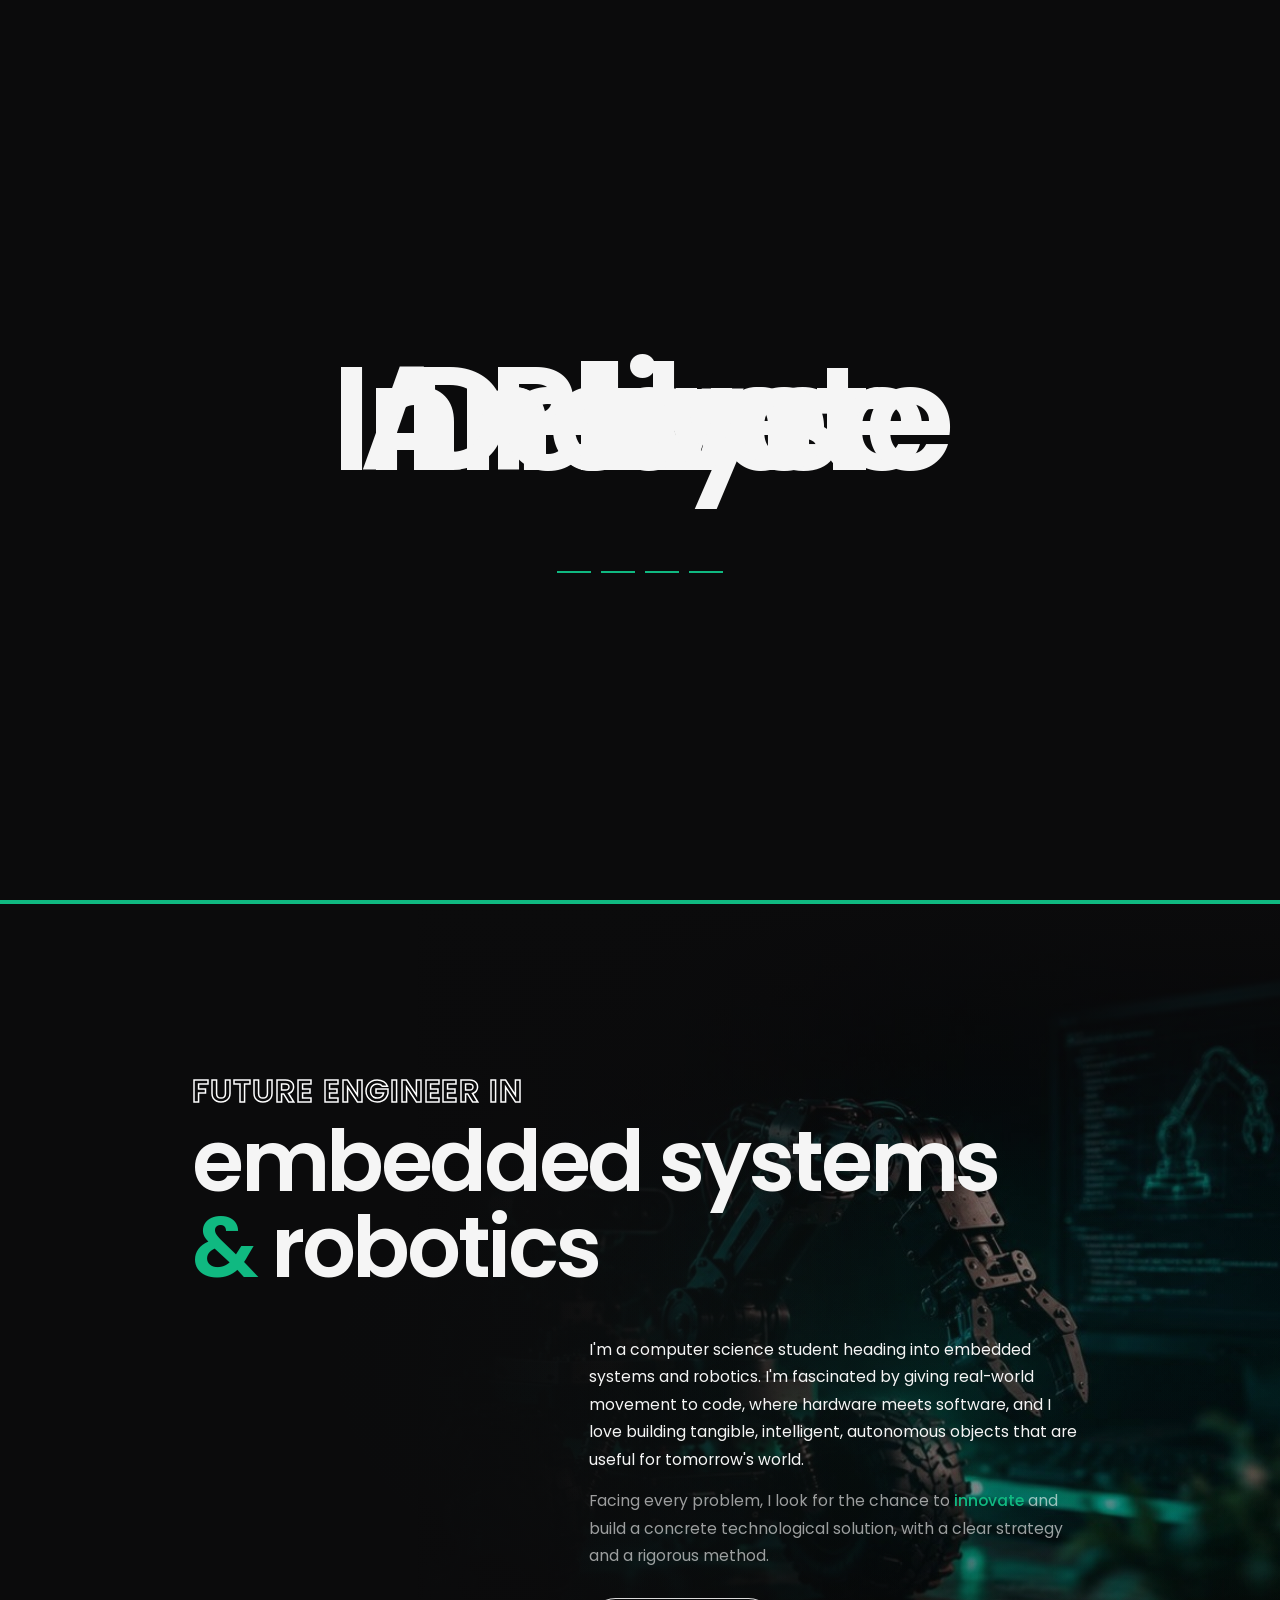
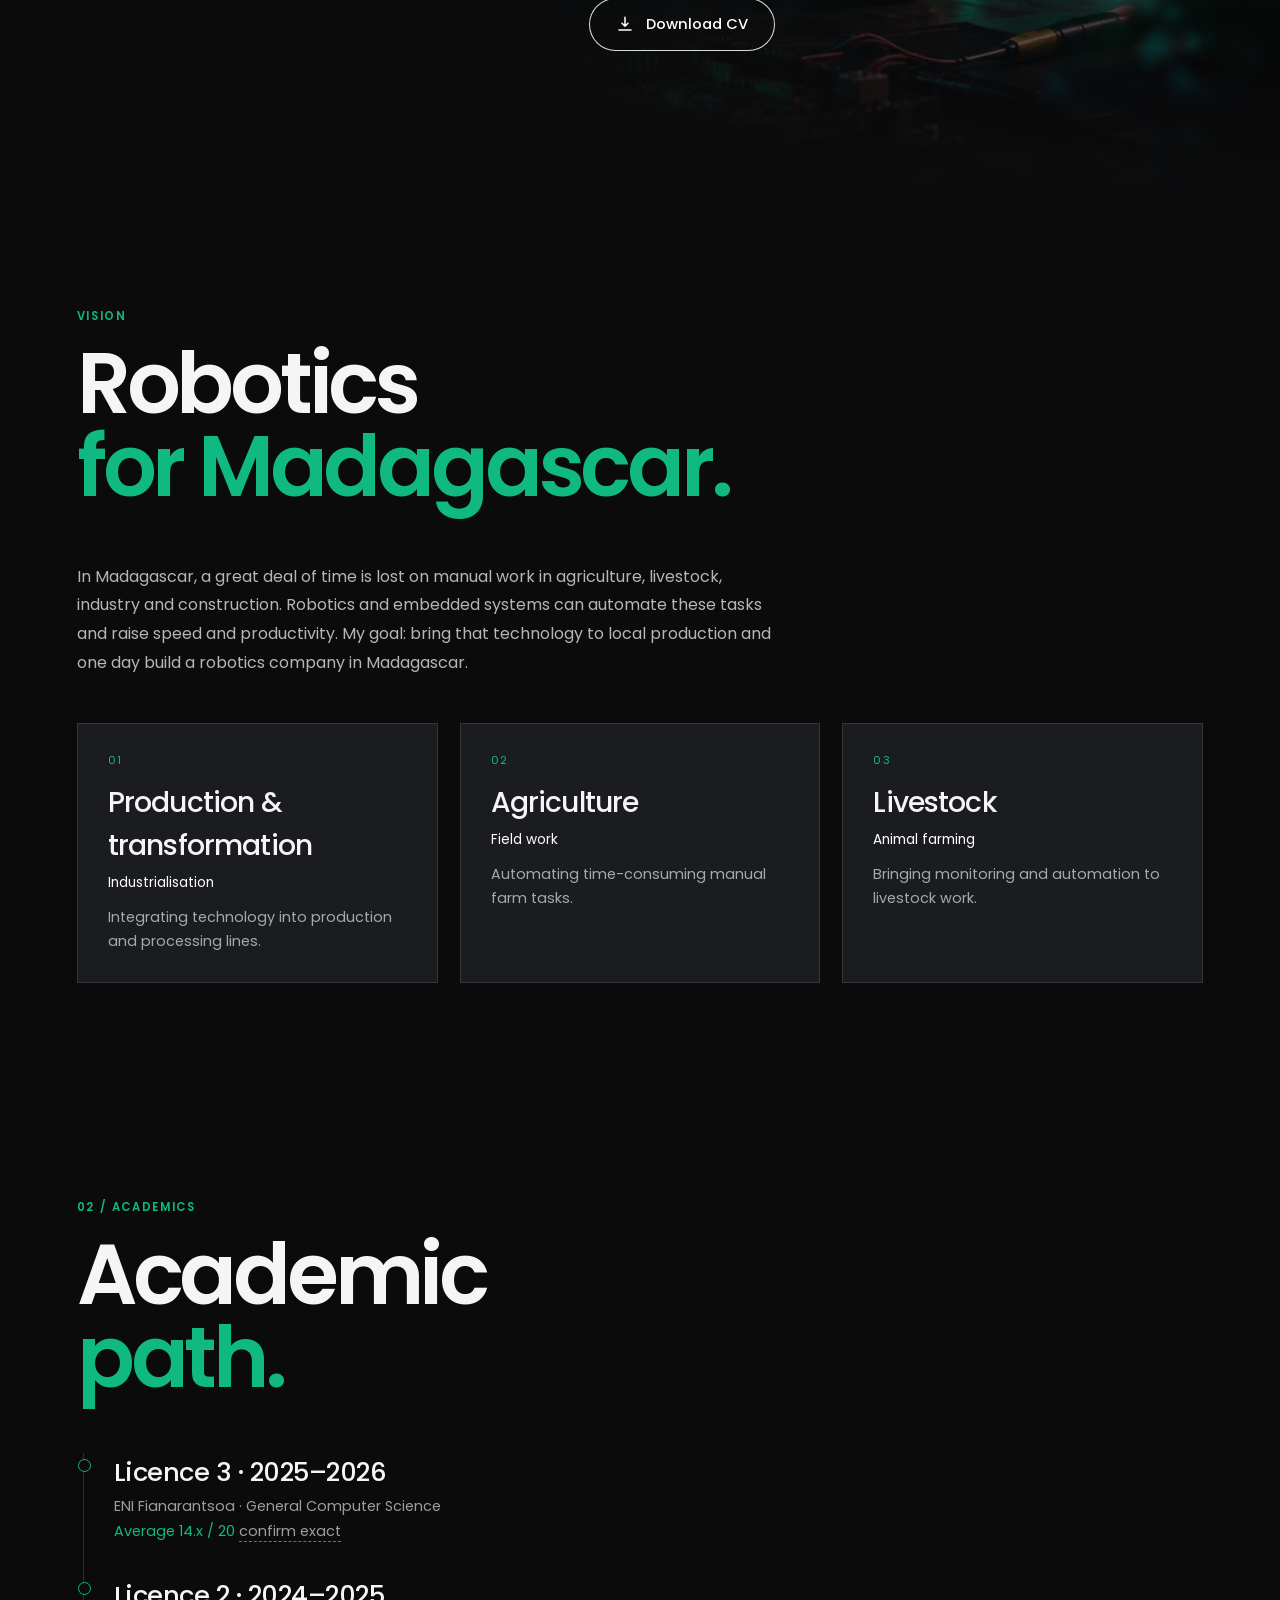
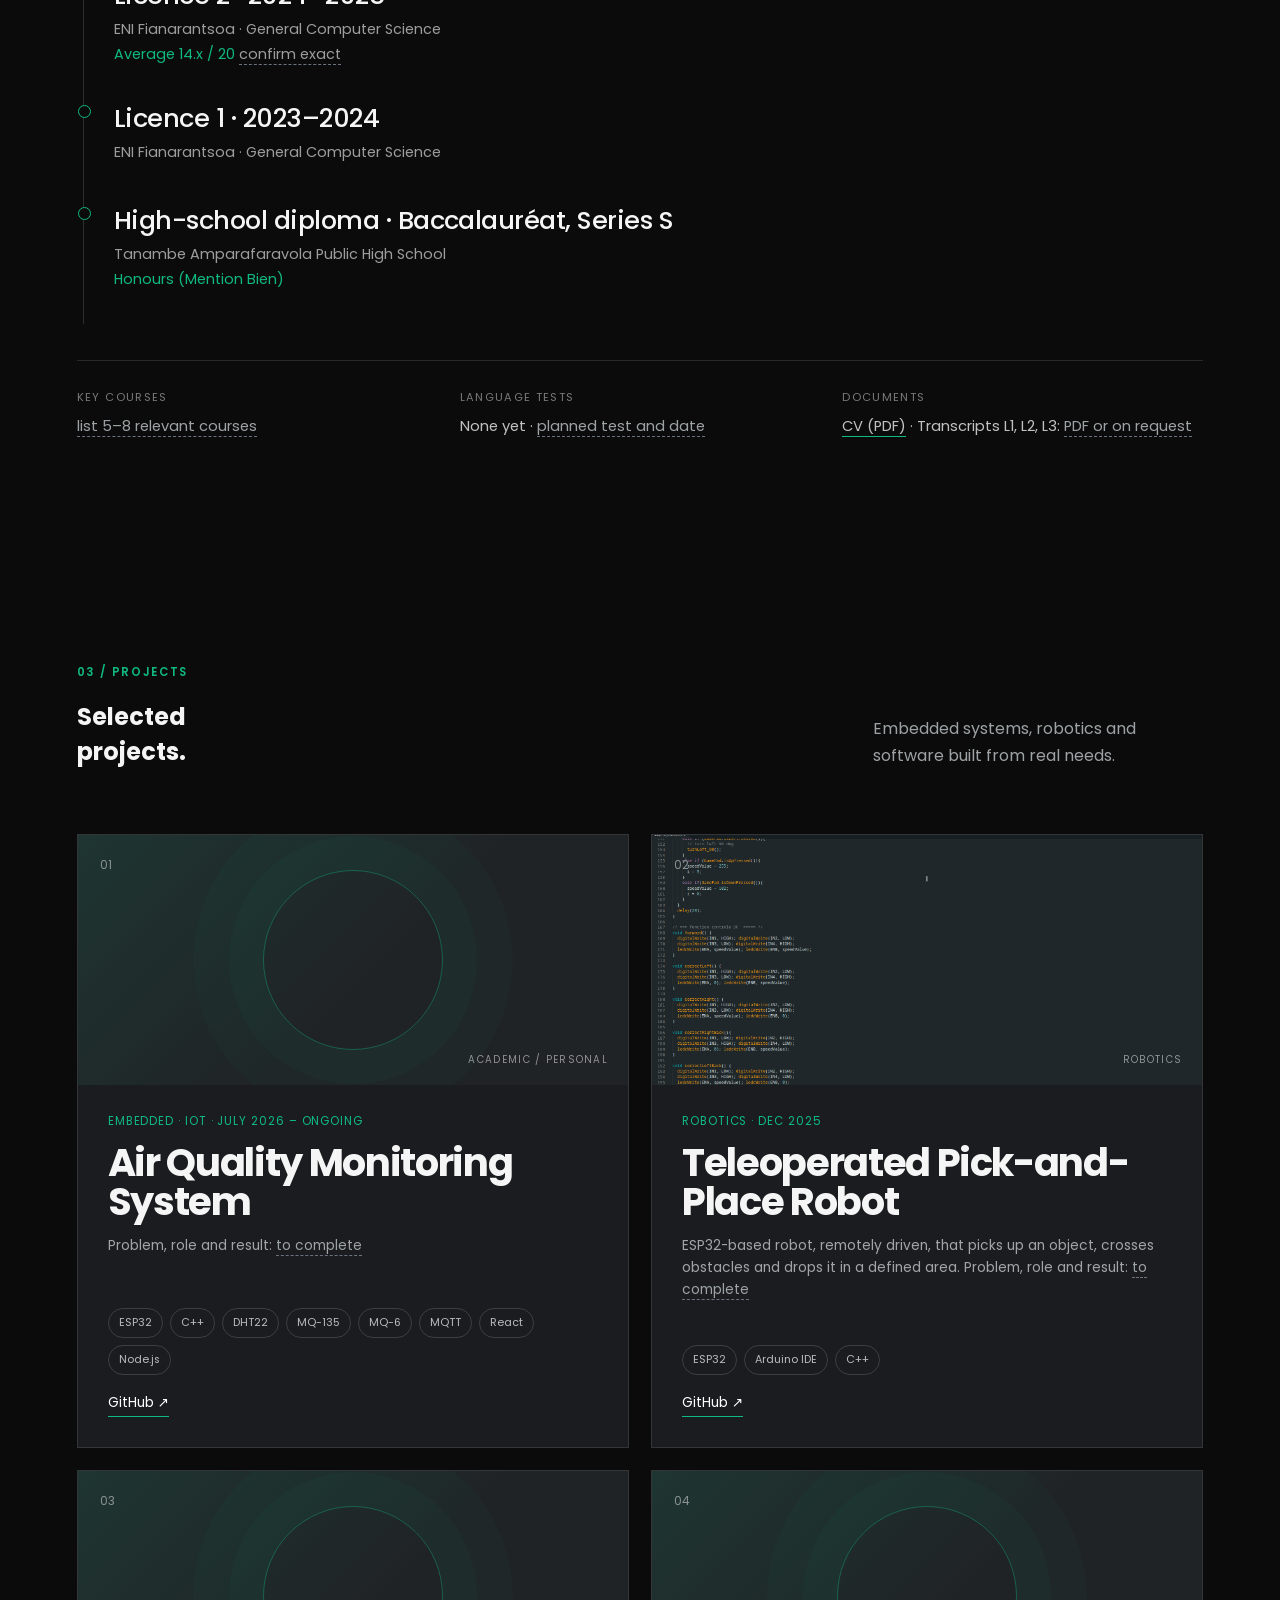
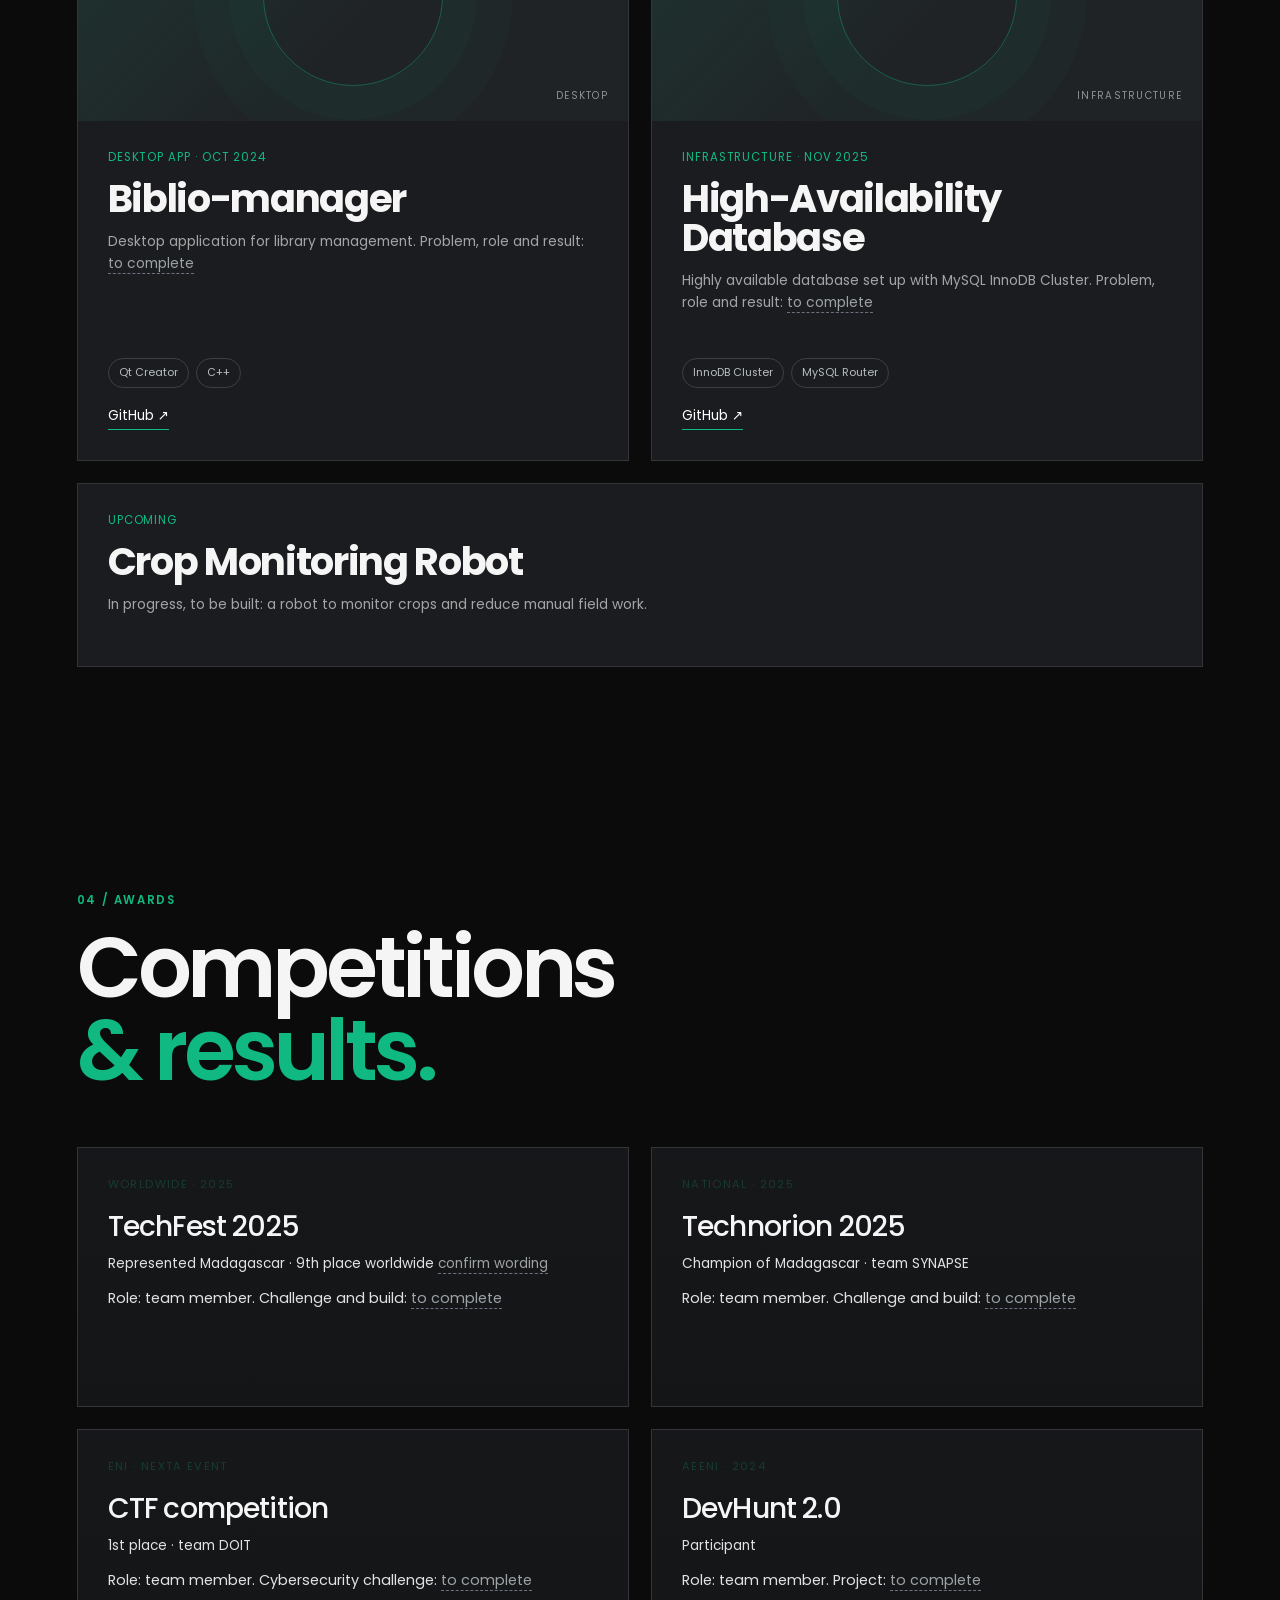
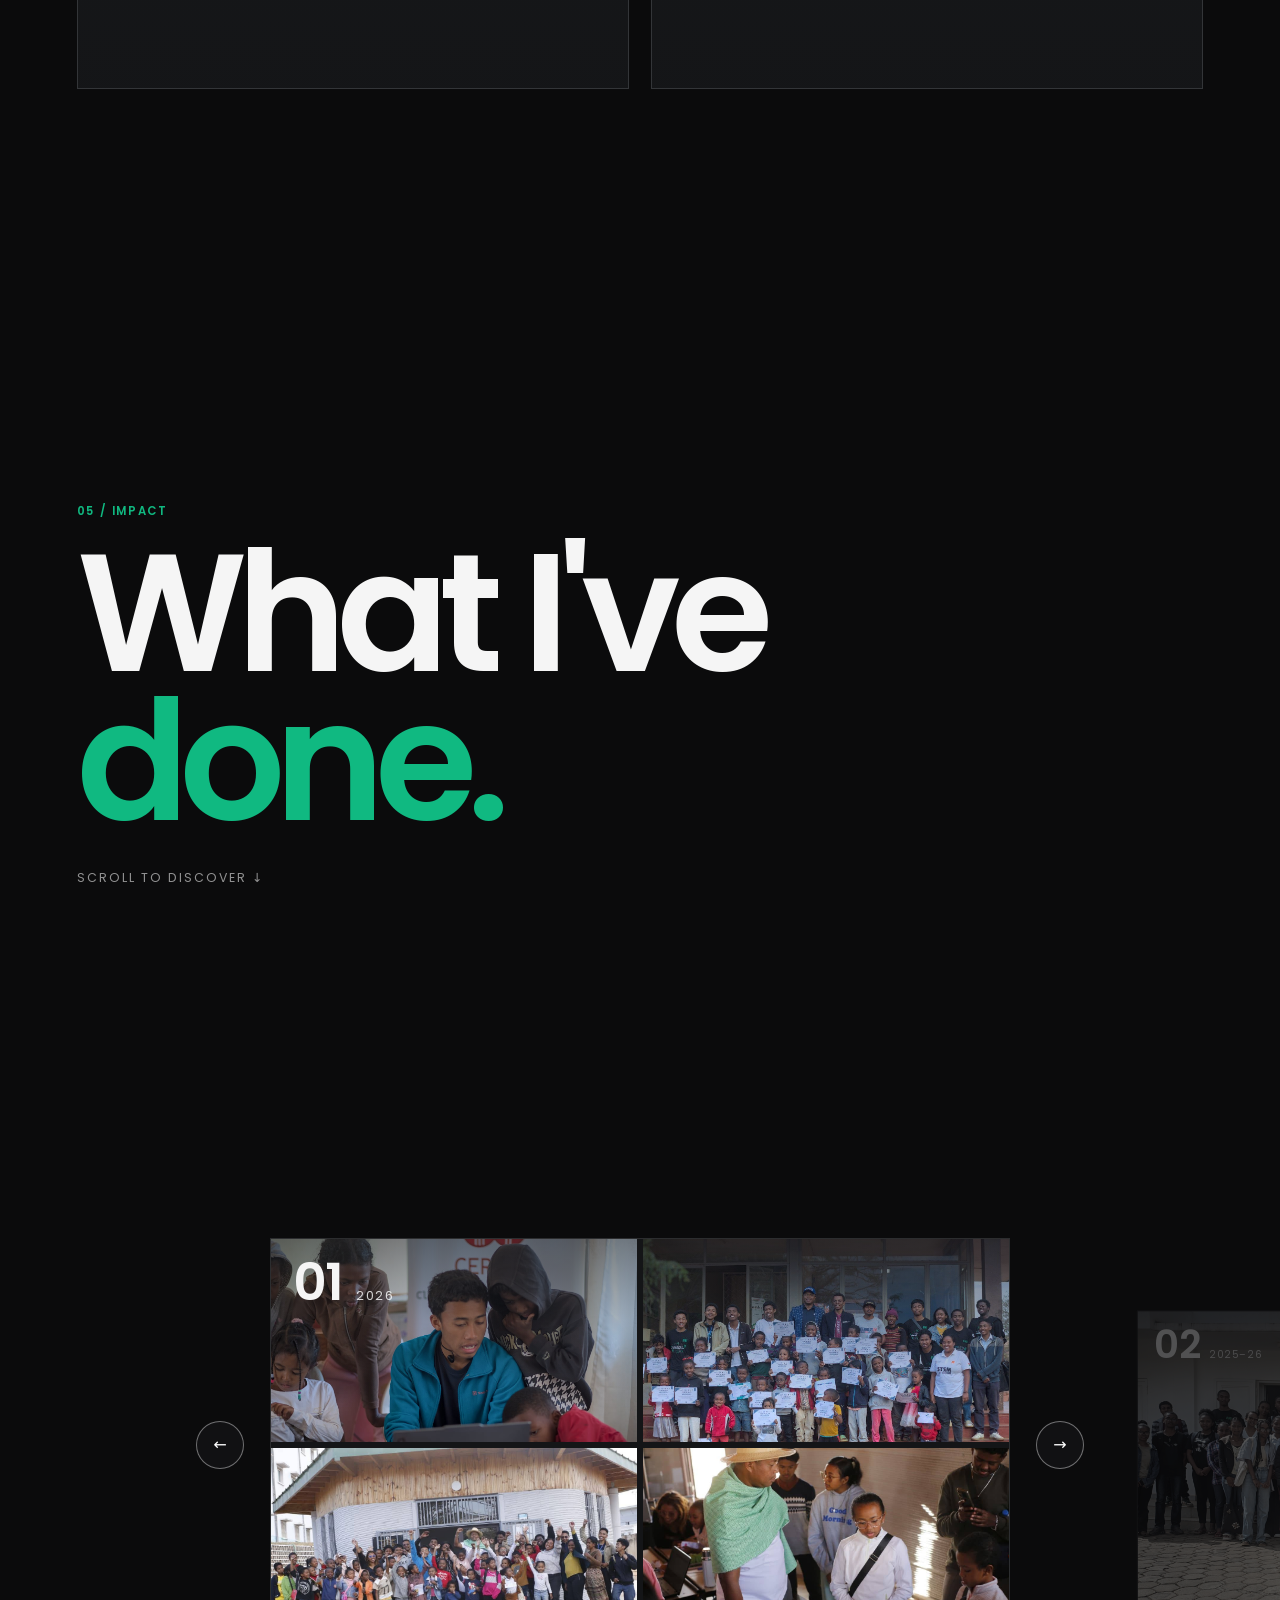
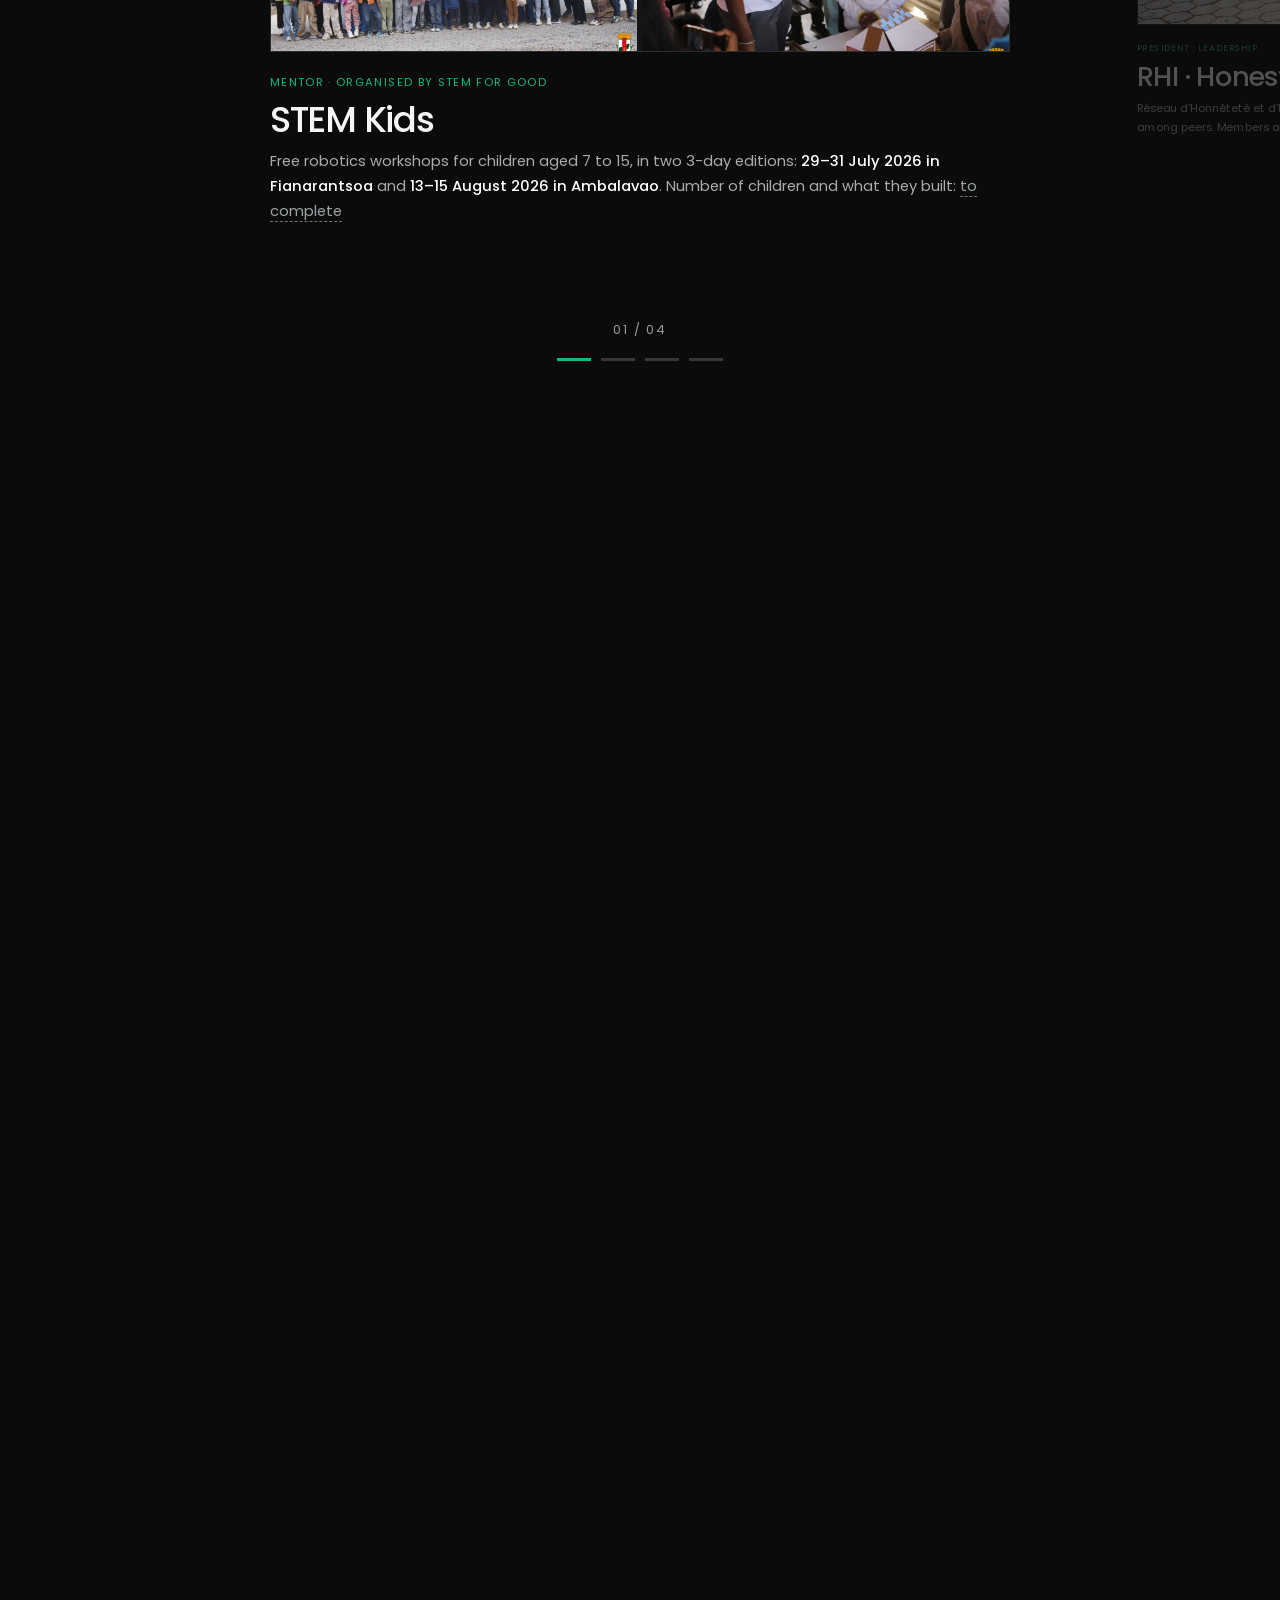
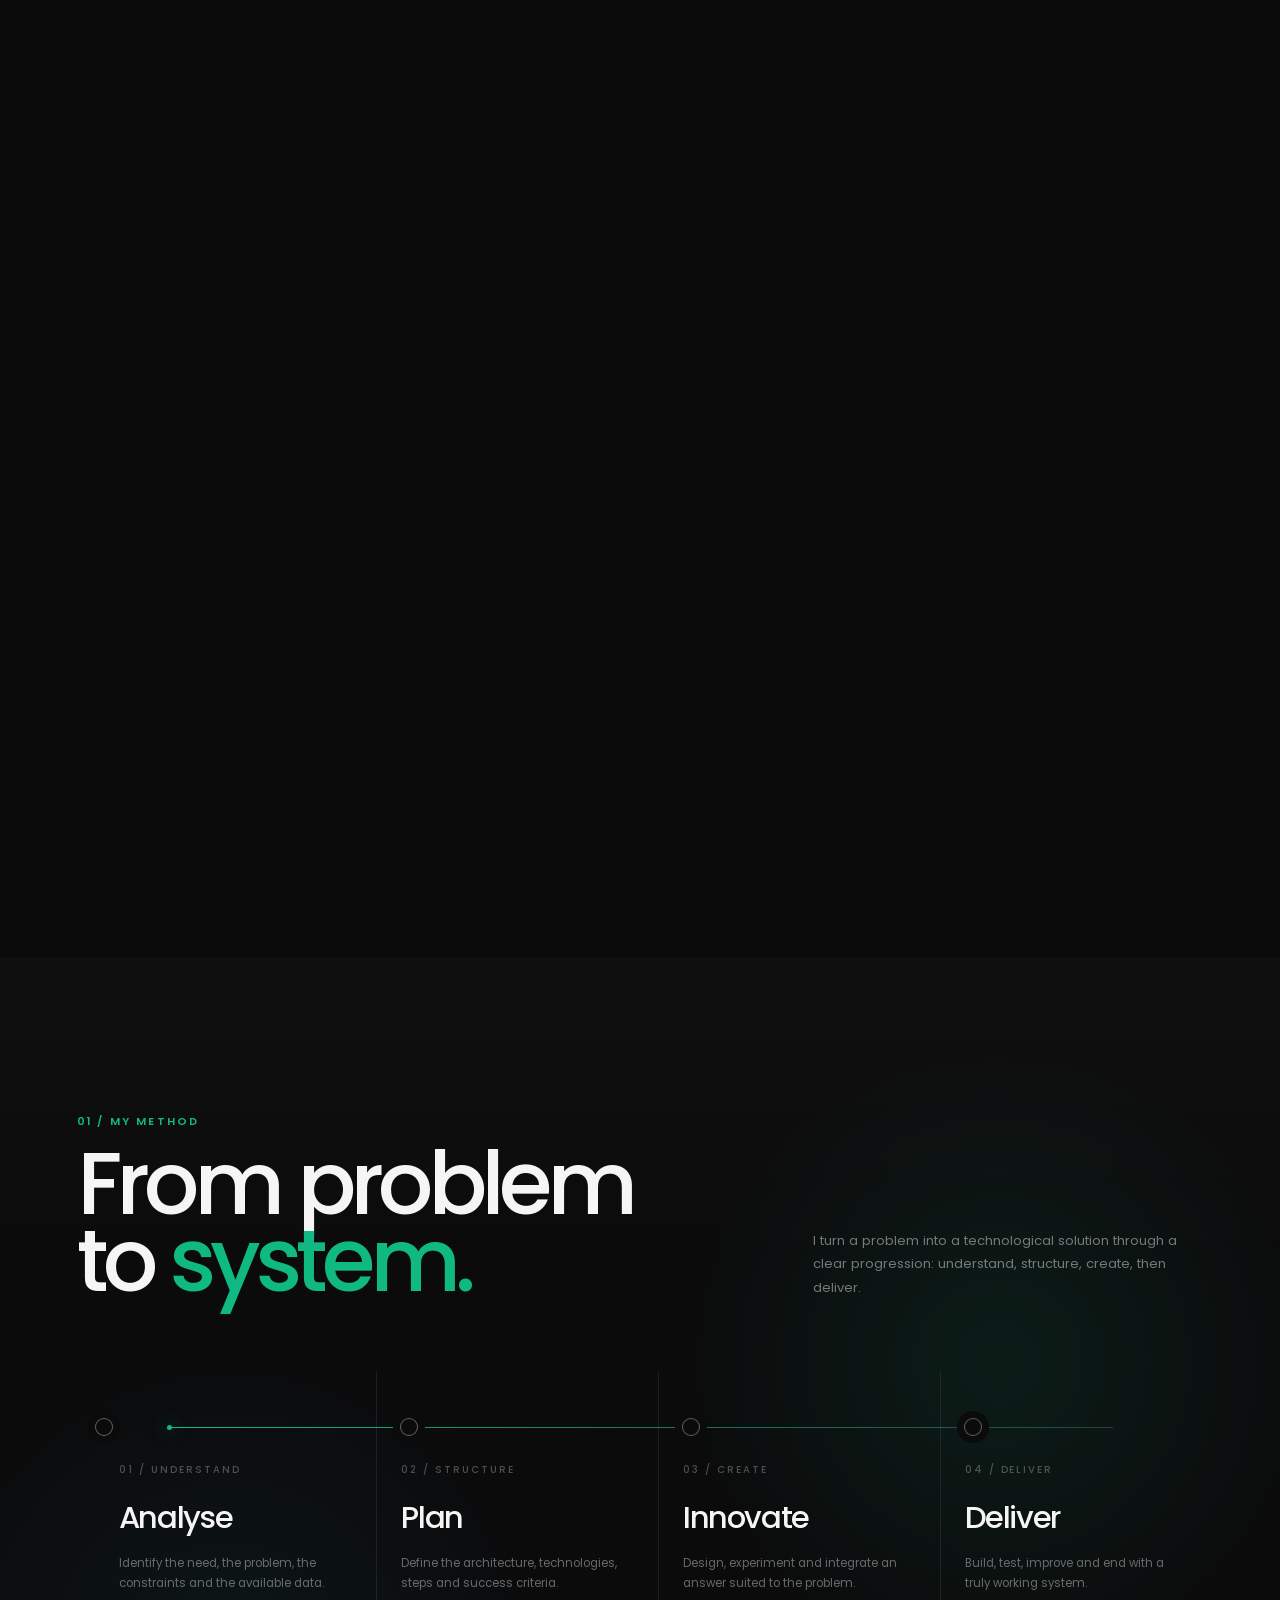
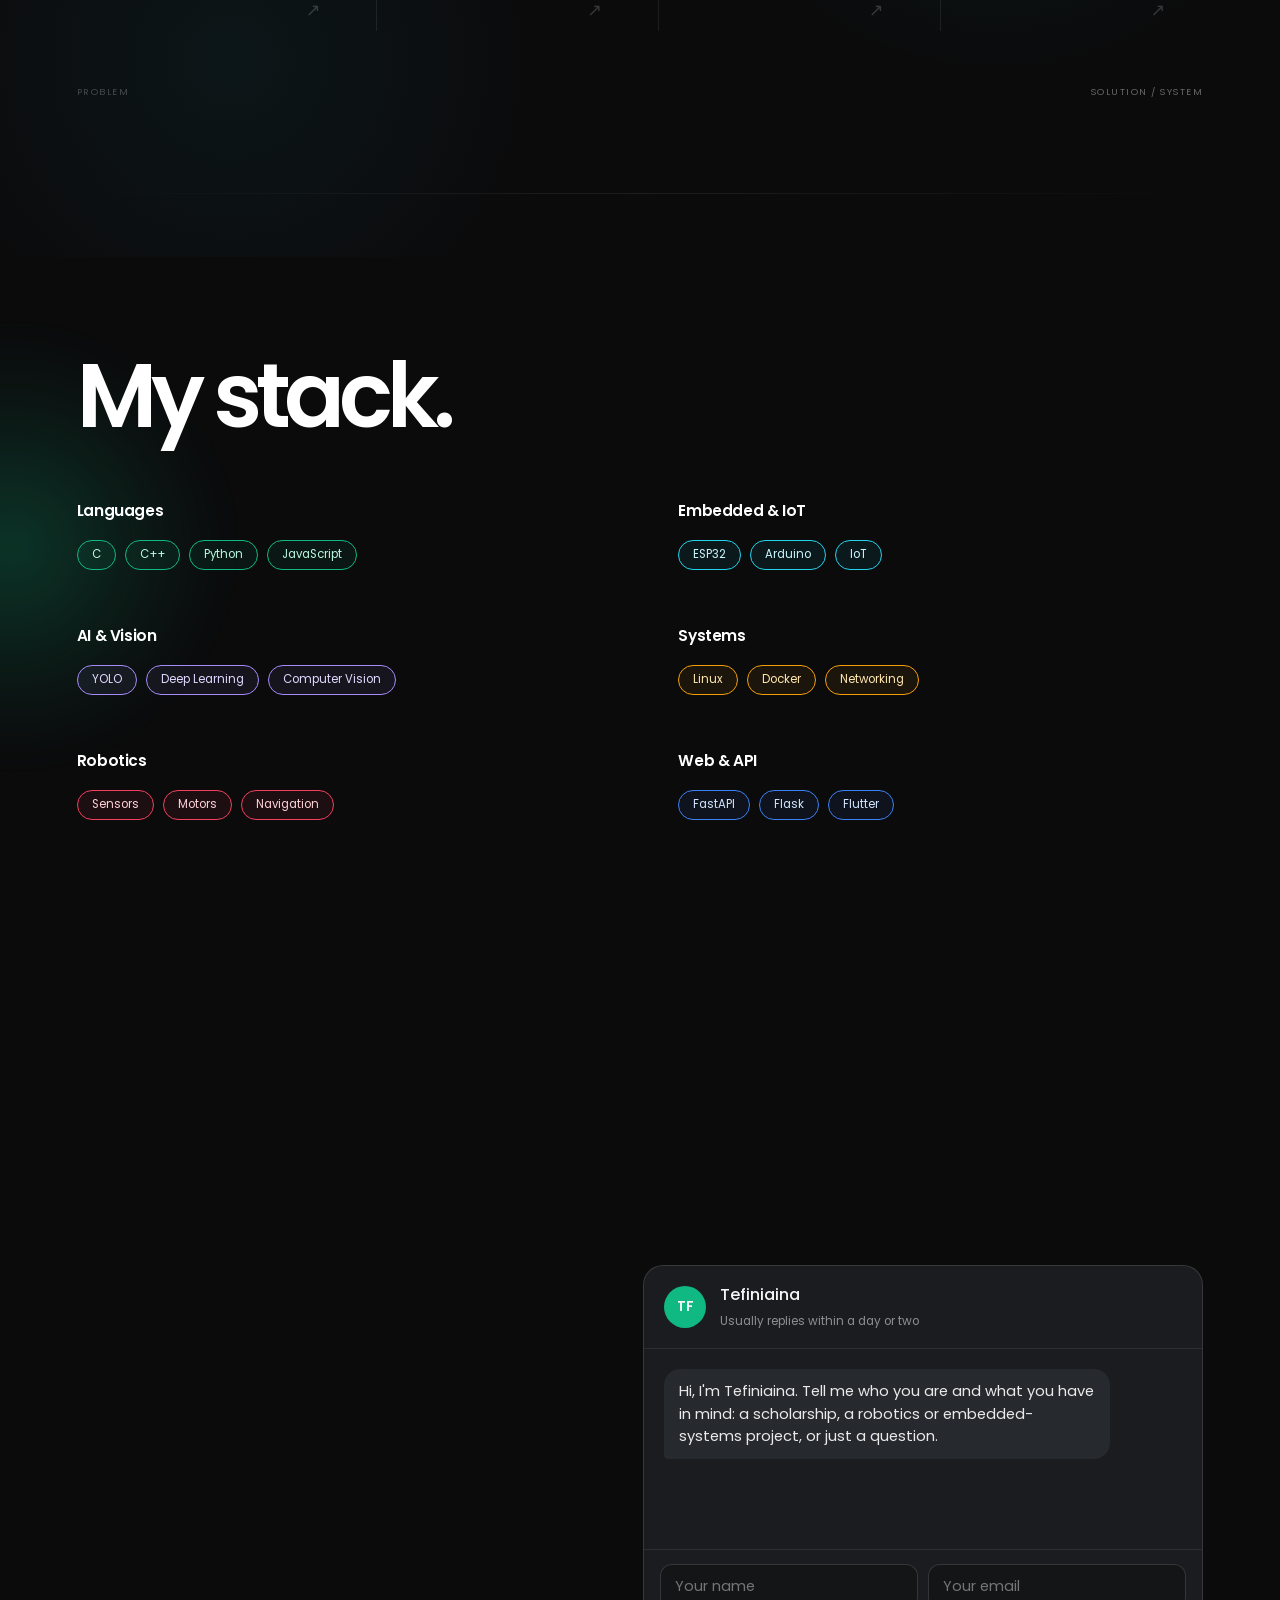
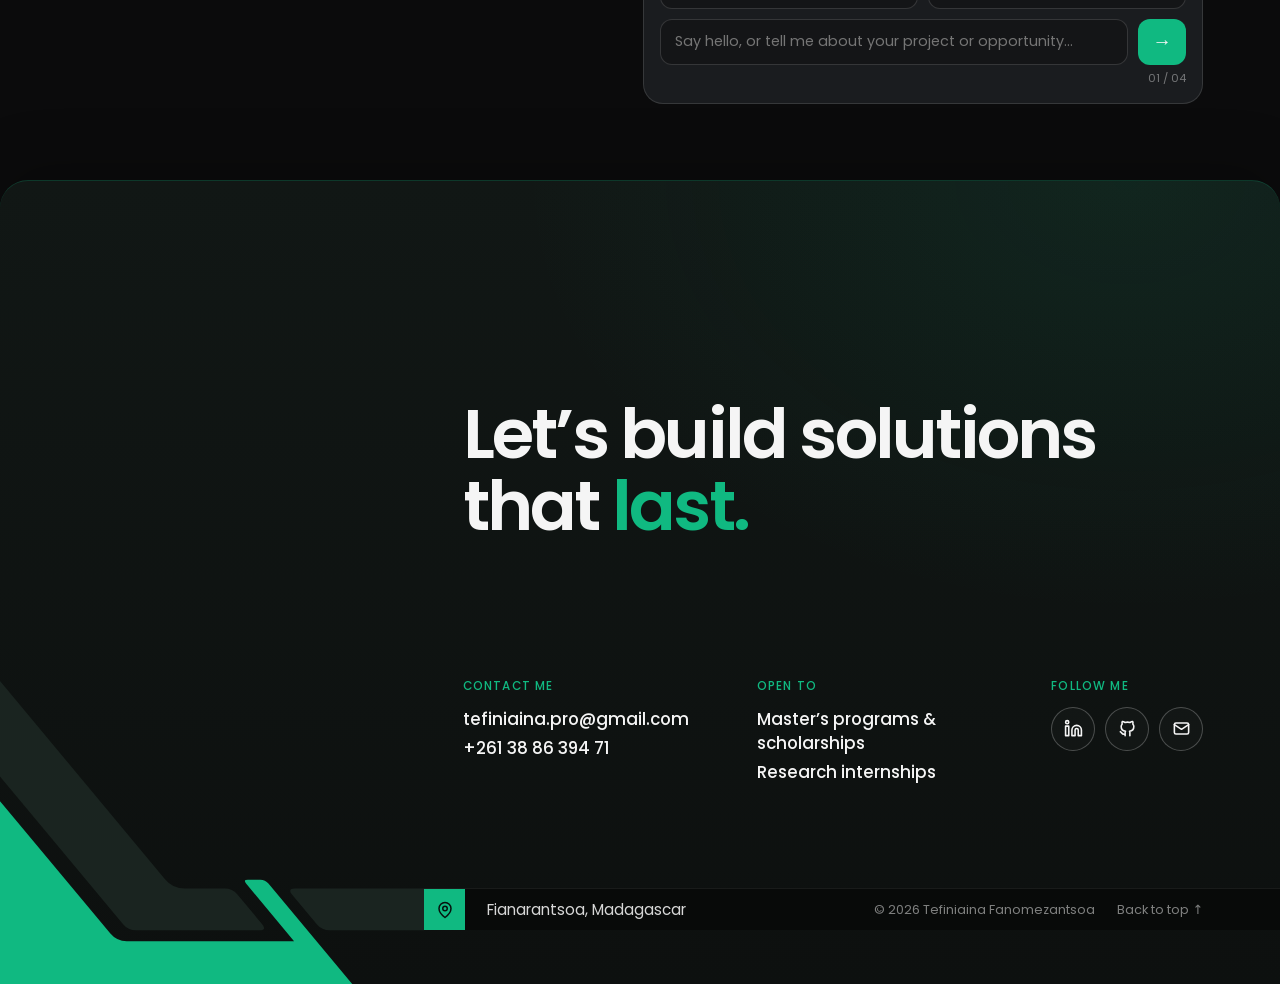
==== commit 47323f1b: "Bg changed" ====
--- a/index.html
+++ b/index.html
@@ -3175,409 +3175,48 @@
         }
       }
 
-      /* ───────── GLOBAL BACKGROUND BLENDING ─────────
-         Keep section transitions soft across the whole portfolio. The page
-         backgrounds remain independent; only their upper/lower edges blend. */
+      /* ───────── CONSOLIDATED VISUAL SYSTEM ─────────
+         One charcoal base across the portfolio. No hard section bands.
+         The footer is intentionally distinct through a subtle green-tinted
+         surface, fine border and rounded upper edge—not a sudden white page. */
+      :root {
+        --bg: #0b0b0c;
+        --night: #0b0b0c;
+        --ink: #f5f5f5;
+        --muted: #a1a1aa;
+        --line: rgba(255, 255, 255, 0.12);
+        --accent: #10b981;
+        --accent-dark: #10b981;
+      }
+
+      html,
       body {
-        background: var(--night);
-      }
+        background-color: #0b0b0c;
+      }
+      body {
+        background-image:
+          radial-gradient(ellipse at 100% 28%, rgba(91, 15, 49, 0.10), transparent 35%),
+          radial-gradient(ellipse at 0% 100%, rgba(23, 36, 112, 0.11), transparent 32%);
+        background-attachment: fixed;
+        color: #f5f5f5;
+      }
+
+      /* Keep the same underlying tone across all main content sections. */
       .hero,
       .about,
       .sec,
       .projects,
       .stack,
       .method-section {
-        box-shadow:
-          inset 0 76px 92px -82px rgba(5, 5, 5, 0.92),
-          inset 0 -76px 92px -82px rgba(5, 5, 5, 0.92);
-      }
-
-      /* Make the robotics artwork enter gradually instead of starting at a
-         visible horizontal edge at the top of About. */
-      .about::after {
-        background:
-          linear-gradient(
-            180deg,
-            rgba(20, 21, 23, 0.98) 0%,
-            rgba(20, 21, 23, 0.82) 8%,
-            rgba(20, 21, 23, 0.38) 19%,
-            rgba(20, 21, 23, 0.04) 32%,
-            rgba(20, 21, 23, 0.04) 73%,
-            rgba(20, 21, 23, 0.78) 100%
-          ),
-          linear-gradient(
-            90deg,
-            var(--night) 0%,
-            rgba(20, 21, 23, 0.96) 22%,
-            rgba(20, 21, 23, 0.72) 43%,
-            rgba(20, 21, 23, 0.22) 70%,
-            rgba(20, 21, 23, 0.1) 100%
-          ),
-          radial-gradient(
-            ellipse at 78% 52%,
-            rgba(0, 220, 200, 0.1),
-            transparent 48%
-          );
-      }
-
-      /* The final contact card is intentionally light; retain its design but
-         soften its separation from the dark section above. */
-      .page3 {
-        box-shadow: 0 -24px 60px rgba(0, 0, 0, 0.25);
-      }
-
-      @media (max-width: 860px) {
-        .hero,
-        .about,
-        .sec,
-        .projects,
-        .stack,
-        .method-section {
-          box-shadow:
-            inset 0 52px 64px -58px rgba(5, 5, 5, 0.86),
-            inset 0 -52px 64px -58px rgba(5, 5, 5, 0.86);
-        }
-        .about::after {
-          background:
-            linear-gradient(
-              180deg,
-              rgba(20, 21, 23, 0.99) 0%,
-              rgba(20, 21, 23, 0.93) 22%,
-              rgba(20, 21, 23, 0.7) 42%,
-              rgba(20, 21, 23, 0.22) 68%,
-              rgba(20, 21, 23, 0.86) 100%
-            ),
-            radial-gradient(
-              ellipse at 78% 62%,
-              rgba(0, 220, 200, 0.08),
-              transparent 52%
-            );
-        }
-      }
-
-      /* ───────── GLOBAL DARK BACKGROUND THEME ─────────
-         One consistent charcoal base, with subtle blue/pink ambient light.
-         Existing photo backgrounds remain layered above this base. */
-      html,
-      body {
-        background-color: #0b0b0c;
-      }
-      body {
-        background-image:
-          radial-gradient(
-            ellipse at 100% 28%,
-            rgba(91, 15, 49, 0.17),
-            transparent 35%
-          ),
-          radial-gradient(
-            ellipse at 0% 100%,
-            rgba(23, 36, 112, 0.18),
-            transparent 32%
-          );
-        background-attachment: fixed;
-        color: #f5f5f5;
-      }
-      .hero,
-      .about,
-      .sec,
-      .method-section,
-      .projects,
-      .stack,
-      .page3 {
         background-color: #0b0b0c;
         color: #f5f5f5;
-      }
-      .projects,
-      .stack,
-      .page3 {
-        background-image:
-          radial-gradient(
-            ellipse at 100% 18%,
-            rgba(91, 15, 49, 0.13),
-            transparent 34%
-          ),
-          radial-gradient(
-            ellipse at 0% 100%,
-            rgba(23, 36, 112, 0.15),
-            transparent 32%
-          );
-      }
-      /* Keep the robotics photograph separate and visible over the shared base. */
+        box-shadow: none;
+      }
+
+      /* Fade the About artwork into the shared background at its edges. */
       .about::before {
         background-image: url("images/robotics_about_bg.jpg");
       }
-      .projects,
-      .stack {
-        color: #f5f5f5;
-      }
-      .projects .projects-head,
-      .projects .projects-head h2,
-      .projects .projects-head p,
-      .stack .section-head,
-      .stack .section-head h2,
-      .stack .stack-item,
-      .page3,
-      .page3 .cta-h {
-        color: #f5f5f5;
-      }
-      .projects .project-card,
-      .projects .p-card,
-      .stack .stack-item {
-        background-color: rgba(22, 23, 27, 0.86);
-        border-color: rgba(255, 255, 255, 0.12);
-      }
-      @media (max-width: 860px) {
-        body {
-          background-attachment: scroll;
-        }
-      }
-
-      /* FINAL BACKGROUND UNIFICATION
-         Every major section shares exactly the same charcoal base.
-         Keep the About robotics photo and individual card photos intact. */
-      :root {
-        --bg: #0b0b0c;
-        --night: #0b0b0c;
-      }
-      html,
-      body {
-        background-color: #0b0b0c !important;
-      }
-      body {
-        background-image:
-          radial-gradient(
-            ellipse at 100% 28%,
-            rgba(91, 15, 49, 0.12),
-            transparent 35%
-          ),
-          radial-gradient(
-            ellipse at 0% 100%,
-            rgba(23, 36, 112, 0.13),
-            transparent 32%
-          );
-        background-attachment: fixed;
-      }
-      .hero,
-      .sec,
-      .method-section,
-      .projects,
-      .stack,
-      .page3 {
-        background-color: #0b0b0c !important;
-        background-image: none !important;
-      }
-      .about {
-        background-color: #0b0b0c !important;
-        background-image: none !important;
-      }
-      /* Make the bottom/top of the About image fade to the exact shared base. */
-      .about::after {
-        background:
-          linear-gradient(
-            180deg,
-            rgba(11, 11, 12, 0.98) 0%,
-            rgba(11, 11, 12, 0.8) 8%,
-            rgba(11, 11, 12, 0.34) 20%,
-            rgba(11, 11, 12, 0.04) 34%,
-            rgba(11, 11, 12, 0.04) 72%,
-            rgba(11, 11, 12, 0.72) 88%,
-            #0b0b0c 100%
-          ),
-          linear-gradient(
-            90deg,
-            #0b0b0c 0%,
-            rgba(11, 11, 12, 0.96) 22%,
-            rgba(11, 11, 12, 0.72) 43%,
-            rgba(11, 11, 12, 0.22) 70%,
-            rgba(11, 11, 12, 0.1) 100%
-          ),
-          radial-gradient(
-            ellipse at 78% 52%,
-            rgba(0, 220, 200, 0.08),
-            transparent 48%
-          );
-      }
-      /* Preserve the photograph layer itself; only its blend and base are unified. */
-      .about::before {
-        background-image: url("images/robotics_about_bg.jpg");
-      }
-      /* Preserve photos used inside project/award cards, but not section-level color bands. */
-      .project-card,
-      .p-card,
-      .work,
-      .award,
-      .c2 {
-        background-color: rgba(22, 23, 27, 0.86);
-      }
-      @media (max-width: 860px) {
-        body {
-          background-attachment: scroll;
-        }
-        .about::after {
-          background:
-            linear-gradient(
-              180deg,
-              rgba(11, 11, 12, 0.98) 0%,
-              rgba(11, 11, 12, 0.84) 16%,
-              rgba(11, 11, 12, 0.4) 42%,
-              rgba(11, 11, 12, 0.28) 68%,
-              #0b0b0c 100%
-            ),
-            radial-gradient(
-              ellipse at 78% 62%,
-              rgba(0, 220, 200, 0.07),
-              transparent 52%
-            );
-        }
-      }
-
-      /* RESTORED DISTINCT FOOTER + INTRO ANIMATION */
-      .page3 {
-        background: #e9eeeb !important;
-        color: #171a19 !important;
-        border-radius: 32px 32px 0 0;
-        box-shadow: 0 -24px 60px rgba(0, 0, 0, 0.18);
-      }
-      .page3 .cta-h,
-      .page3 .cols,
-      .page3 .cols a,
-      .page3 .cols span,
-      .page3 .band,
-      .page3 .band a,
-      .page3 .band span {
-        color: #171a19 !important;
-      }
-      .page3 .cta-h em,
-      .page3 .lbl {
-        color: #07845f !important;
-      }
-      .page3 .val a:hover,
-      .page3 .band .cp a:hover {
-        color: #07845f !important;
-      }
-      .page3 .soc a {
-        color: #171a19 !important;
-        border-color: rgba(23, 26, 25, 0.24);
-      }
-      .page3 .soc a:hover {
-        background: rgba(7, 132, 95, 0.1);
-      }
-      .page3 .foot-bot .shape path:first-child,
-      .page3 .foot-bot .shape path:last-child {
-        fill: #dce3df;
-      }
-      .page3 .foot-bot .shape path:nth-child(2) {
-        fill: #10b981;
-      }
-      #intro {
-        background: #0b0b0c;
-        color: #f5f5f5;
-      }
-      #intro .word,
-      #intro .verdict {
-        color: #f5f5f5;
-      }
-      #intro .em,
-      #intro .ticks i.on {
-        color: #10b981;
-        border-color: #10b981;
-      }
-      @media (max-width: 860px) {
-        .page3 {
-          background: #e9eeeb !important;
-        }
-      }
-
-      /* FINAL FIX: intro uses the same light tone as the footer */
-      #intro {
-        background: #e9eeeb !important;
-        color: #171a19 !important;
-        box-shadow: 0 4px 0 #10b981;
-      }
-      #intro .word,
-      #intro .verdict {
-        color: #171a19 !important;
-      }
-      #intro .em,
-      #intro .ticks i.on {
-        color: #07845f !important;
-        border-color: #07845f !important;
-      }
-
-      /* Keep the complete CV button border visible on narrow screens */
-      @media (max-width: 480px) {
-        .social {
-          display: flex;
-          width: fit-content;
-          max-width: 100%;
-          box-sizing: border-box;
-          overflow: visible;
-        }
-        .social .resume-link {
-          box-sizing: border-box;
-          display: inline-flex;
-          align-items: center;
-          justify-content: center;
-          width: fit-content;
-          max-width: 100%;
-          min-width: 0;
-          flex: 0 1 auto;
-          padding-left: clamp(10px, 4vw, 22px);
-          padding-right: clamp(10px, 4vw, 22px);
-          white-space: nowrap;
-          border: 1px solid rgba(255, 255, 255, 0.92);
-          margin-right: 0;
-        }
-      }
-      @media (max-width: 360px) {
-        .social .resume-link {
-          gap: 8px;
-          padding-left: 10px;
-          padding-right: 10px;
-          font-size: 0.68rem;
-          letter-spacing: 0;
-        }
-        .social .resume-link svg {
-          width: 15px;
-          height: 15px;
-        }
-      }
-
-      /* ───────── FINAL DARK PAGE UNIFICATION ─────────
-         All portfolio pages now use the same deep-black background as Home.
-         Section-transition bands/shadows are removed so there is no visible
-         horizontal line when moving from one page/section to another. */
-
-      html,
-      body {
-        background: #0b0b0c !important;
-      }
-
-      .hero,
-      .about,
-      .sec,
-      .projects,
-      .stack,
-      .method-section,
-      .page3 {
-        background-color: #0b0b0c !important;
-        color: #f5f5f5 !important;
-        box-shadow: none !important;
-      }
-
-      /* Remove the dark edge bands that were creating visible horizontal
-         separators between sections. */
-      .hero,
-      .about,
-      .sec,
-      .projects,
-      .stack,
-      .method-section {
-        box-shadow: none !important;
-      }
-
-      /* Keep the About robotics image, but blend it into the exact same
-         black base instead of creating a visible page boundary. */
       .about::after {
         background:
           linear-gradient(
@@ -3597,88 +3236,155 @@
             rgba(11, 11, 12, 0.22) 70%,
             rgba(11, 11, 12, 0.1) 100%
           ),
-          radial-gradient(
-            ellipse at 78% 52%,
-            rgba(0, 220, 200, 0.08),
-            transparent 48%
-          );
-      }
-
-      /* Footer/contact page follows the same dark visual language as Home. */
+          radial-gradient(ellipse at 78% 52%, rgba(0, 220, 200, 0.08), transparent 48%);
+      }
+
+      /* Premium footer: visually separate, but still part of the same site. */
       .page3 {
-        background: #0b0b0c !important;
-        color: #f5f5f5 !important;
-        border-radius: 0 !important;
-        box-shadow: none !important;
-      }
-
+        background:
+          radial-gradient(ellipse at 88% 0%, rgba(16, 185, 129, 0.09), transparent 38%),
+          linear-gradient(180deg, #111715 0%, #0d100f 100%);
+        color: #f5f5f5;
+        border: 0;
+        border-top: 1px solid rgba(16, 185, 129, 0.24);
+        border-radius: 28px 28px 0 0;
+        box-shadow: 0 -18px 55px rgba(0, 0, 0, 0.18);
+        isolation: isolate;
+      }
       .page3 .cta-h,
       .page3 .cols,
       .page3 .cols a,
-      .page3 .cols span,
-      .page3 .band,
-      .page3 .band a,
-      .page3 .band span {
-        color: #f5f5f5 !important;
-      }
-
+      .page3 .cols span {
+        color: #f5f5f5;
+      }
       .page3 .cta-h em,
       .page3 .lbl {
-        color: #10b981 !important;
-      }
-
+        color: #10b981;
+      }
+      .page3 .val a {
+        transition: color 220ms ease, border-color 220ms ease;
+      }
       .page3 .val a:hover,
       .page3 .band .cp a:hover {
-        color: #10b981 !important;
-      }
-
+        color: #10b981;
+      }
       .page3 .soc a {
-        color: #f5f5f5 !important;
+        color: #f5f5f5;
         border-color: rgba(255, 255, 255, 0.24);
-      }
-
+        background: rgba(255, 255, 255, 0.02);
+        transition: color 220ms ease, background-color 220ms ease, border-color 220ms ease, transform 220ms ease;
+      }
       .page3 .soc a:hover {
-        background: rgba(16, 185, 129, 0.12);
+        color: #10b981;
+        background: rgba(16, 185, 129, 0.10);
         border-color: #10b981;
-      }
-
-      /* Keep the footer illustration, but make its neutral parts dark so
-         the whole page remains visually consistent. */
+        transform: translateY(-2px);
+      }
       .page3 .foot-bot .shape path:first-child,
       .page3 .foot-bot .shape path:last-child {
-        fill: #fdfeff;
-      }
-
+        fill: #1a2420;
+      }
       .page3 .foot-bot .shape path:nth-child(2) {
         fill: #10b981;
       }
-
       .page3 .band {
-        background: #0b0b0c !important;
-        color: rgba(255, 255, 255, 0.88) !important;
-      }
-
-      /* Intro uses exactly the same black as the Home page. */
+        background: #080a09;
+        color: rgba(255, 255, 255, 0.84);
+        border-top: 1px solid rgba(255, 255, 255, 0.07);
+      }
+      .page3 .band .cp {
+        color: rgba(255, 255, 255, 0.48);
+      }
+      .page3 .pin {
+        background: #10b981;
+        color: #07110d;
+      }
+
+      /* Intro and home share the same base; the green underline remains. */
       #intro {
-        background: #0b0b0c !important;
-        color: #f5f5f5 !important;
-        box-shadow: 0 4px 0 #10b981 !important;
-      }
-
+        background: #0b0b0c;
+        color: #f5f5f5;
+        box-shadow: 0 4px 0 #10b981;
+      }
       #intro .word,
       #intro .verdict {
-        color: #f5f5f5 !important;
-      }
-
+        color: #f5f5f5;
+      }
       #intro .em,
       #intro .ticks i.on {
-        color: #10b981 !important;
-        border-color: #10b981 !important;
-      }
-
+        color: #10b981;
+        border-color: #10b981;
+      }
+
+      /* Avoid fixed background repaint costs on touch devices. */
       @media (max-width: 860px) {
+        body {
+          background-attachment: scroll;
+        }
+        .about::after {
+          background:
+            linear-gradient(
+              180deg,
+              rgba(11, 11, 12, 0.98) 0%,
+              rgba(11, 11, 12, 0.84) 16%,
+              rgba(11, 11, 12, 0.4) 42%,
+              rgba(11, 11, 12, 0.28) 68%,
+              #0b0b0c 100%
+            ),
+            radial-gradient(ellipse at 78% 62%, rgba(0, 220, 200, 0.07), transparent 52%);
+        }
         .page3 {
-          background: #0b0b0c !important;
+          border-radius: 22px 22px 0 0;
+          box-shadow: 0 -12px 36px rgba(0, 0, 0, 0.16);
+        }
+      }
+
+      /* Keep the resume button fully inside the viewport on very small screens. */
+      @media (max-width: 480px) {
+        .social {
+          display: flex;
+          width: fit-content;
+          max-width: 100%;
+          box-sizing: border-box;
+          overflow: visible;
+        }
+        .social .resume-link {
+          box-sizing: border-box;
+          display: inline-flex;
+          align-items: center;
+          justify-content: center;
+          width: fit-content;
+          max-width: 100%;
+          min-width: 0;
+          flex: 0 1 auto;
+          padding-left: clamp(10px, 4vw, 22px);
+          padding-right: clamp(10px, 4vw, 22px);
+          white-space: nowrap;
+          border: 1px solid rgba(255, 255, 255, 0.92);
+          margin-right: 0;
+        }
+      }
+      @media (max-width: 360px) {
+        .social .resume-link {
+          gap: 8px;
+          padding-left: 10px;
+          padding-right: 10px;
+          font-size: 0.68rem;
+          letter-spacing: 0;
+        }
+        .social .resume-link svg {
+          width: 15px;
+          height: 15px;
+        }
+      }
+
+      @media (prefers-reduced-motion: reduce) {
+        html {
+          scroll-behavior: auto;
+        }
+        .page3 .soc a,
+        .page3 .val a {
+          transition: none;
         }
       }
     </style>
